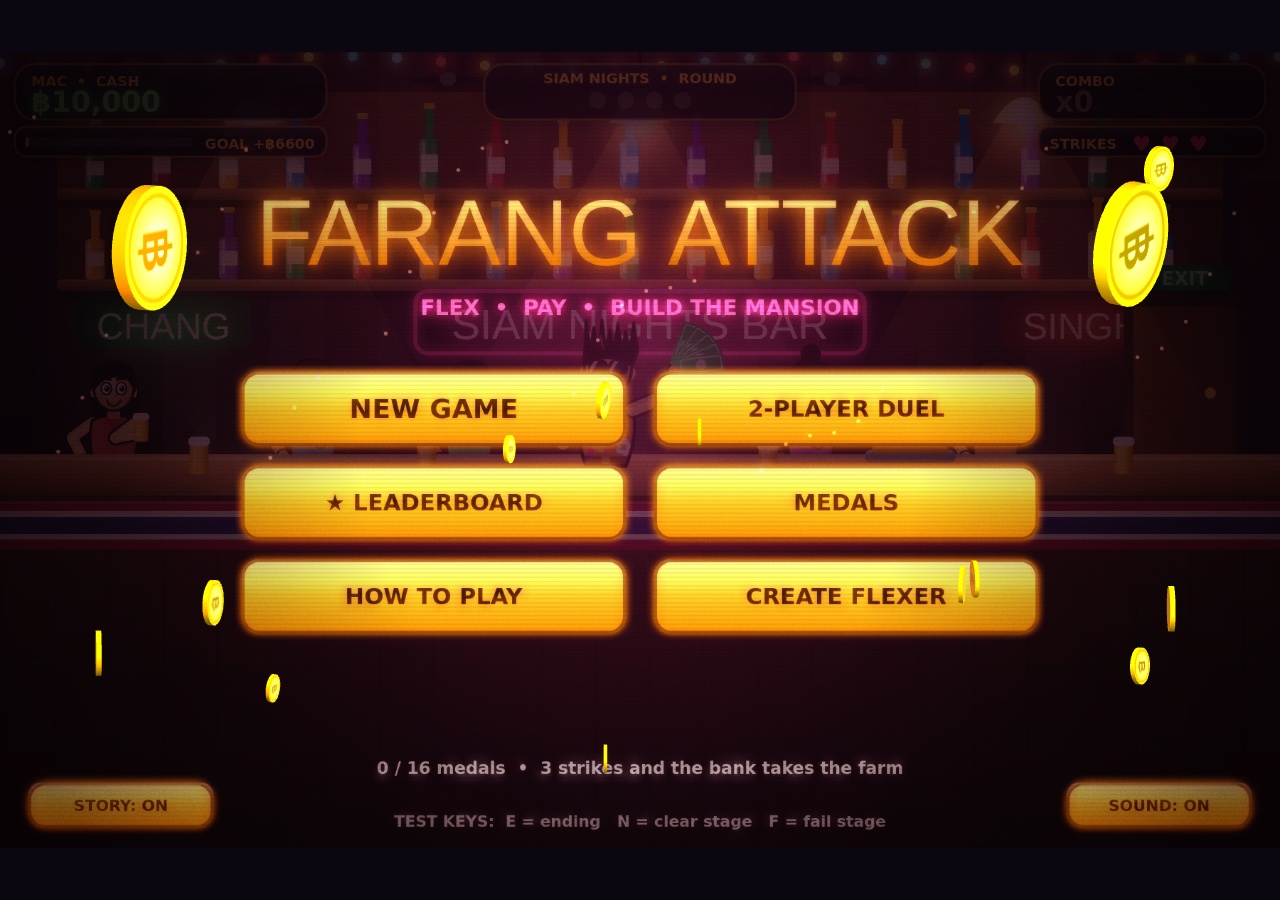
==== farang-attack.html @ f3eae6ae "Rename file to farang-attack.html Co-Authored-By: Claude Sonnet 5.5 <noreply@anthropic.com> Claude-S" ====
<!doctype html>
<html lang="en">
<head>
<meta charset="utf-8">
<meta name="viewport" content="width=device-width,initial-scale=1,maximum-scale=1,user-scalable=no,viewport-fit=cover">
<meta name="mobile-web-app-capable" content="yes"><meta name="apple-mobile-web-app-capable" content="yes"><meta name="theme-color" content="#0a0710">
<title>Farang Attack</title>
<style>
  html,body{margin:0;height:100%;background:#0a0710;overflow:hidden;overscroll-behavior:none;-webkit-user-select:none;user-select:none;-webkit-touch-callout:none;-webkit-tap-highlight-color:transparent;font-family:monospace}
  body{display:flex;align-items:center;justify-content:center;position:fixed;inset:0}
  canvas{width:min(100vw,calc(100vh * 900 / 560));width:min(100vw,calc(100dvh * 900 / 560));aspect-ratio:900/560;height:auto;touch-action:none;cursor:pointer;display:block}
  #rot{display:none;position:fixed;inset:0;background:#0a0710ee;color:#ffd54a;z-index:9;align-items:center;justify-content:center;flex-direction:column;text-align:center;font:bold 20px system-ui,sans-serif;pointer-events:none}
  #rot i{font-size:64px;font-style:normal;display:block;animation:r 2s infinite ease-in-out}
  @keyframes r{0%,30%{transform:rotate(0)}70%,100%{transform:rotate(90deg)}}
  @media (pointer:coarse) and (orientation:portrait){#rot{display:flex}}
</style>
</head>
<body>
<canvas id="c" width="900" height="560"></canvas>
<canvas id="fx3d" style="display:none"></canvas>
<div id="rot"><div><i>📱</i>Rotate your phone<br><span style="font-size:14px;color:#fff">Farang Attack plays in landscape</span></div></div>
<script>
/**
 * @license
 * Copyright 2010-2021 Three.js Authors
 * SPDX-License-Identifier: MIT
 */
!function(t,e){"object"==typeof exports&&"undefined"!=typeof module?e(exports):"function"==typeof define&&define.amd?define(["exports"],e):e((t="undefined"!=typeof globalThis?globalThis:t||self).THREE={})}(this,(function(t){"use strict";const e="128",n=100,i=300,r=301,s=302,a=303,o=304,l=306,c=307,h=1e3,u=1001,d=1002,p=1003,m=1004,f=1005,g=1006,v=1007,y=1008,x=1009,_=1012,w=1014,b=1015,M=1016,S=1020,T=1022,E=1023,A=1026,L=1027,R=33776,C=33777,P=33778,D=33779,I=35840,N=35841,B=35842,z=35843,F=37492,O=37496,H=2300,G=2301,U=2302,k=2400,V=2401,W=2402,j=2500,q=2501,X=3e3,Y=3001,Z=3007,J=3002,Q=3004,K=3005,$=3006,tt=7680,et=35044,nt=35048,it="300 es";class rt{addEventListener(t,e){void 0===this._listeners&&(this._listeners={});const n=this._listeners;void 0===n[t]&&(n[t]=[]),-1===n[t].indexOf(e)&&n[t].push(e)}hasEventListener(t,e){if(void 0===this._listeners)return!1;const n=this._listeners;return void 0!==n[t]&&-1!==n[t].indexOf(e)}removeEventListener(t,e){if(void 0===this._listeners)return;const n=this._listeners[t];if(void 0!==n){const t=n.indexOf(e);-1!==t&&n.splice(t,1)}}dispatchEvent(t){if(void 0===this._listeners)return;const e=this._listeners[t.type];if(void 0!==e){t.target=this;const n=e.slice(0);for(let e=0,i=n.length;e<i;e++)n[e].call(this,t);t.target=null}}}const st=[];for(let t=0;t<256;t++)st[t]=(t<16?"0":"")+t.toString(16);let at=1234567;const ot=Math.PI/180,lt=180/Math.PI;function ct(){const t=4294967295*Math.random()|0,e=4294967295*Math.random()|0,n=4294967295*Math.random()|0,i=4294967295*Math.random()|0;return(st[255&t]+st[t>>8&255]+st[t>>16&255]+st[t>>24&255]+"-"+st[255&e]+st[e>>8&255]+"-"+st[e>>16&15|64]+st[e>>24&255]+"-"+st[63&n|128]+st[n>>8&255]+"-"+st[n>>16&255]+st[n>>24&255]+st[255&i]+st[i>>8&255]+st[i>>16&255]+st[i>>24&255]).toUpperCase()}function ht(t,e,n){return Math.max(e,Math.min(n,t))}function ut(t,e){return(t%e+e)%e}function dt(t,e,n){return(1-n)*t+n*e}function pt(t){return 0==(t&t-1)&&0!==t}function mt(t){return Math.pow(2,Math.ceil(Math.log(t)/Math.LN2))}function ft(t){return Math.pow(2,Math.floor(Math.log(t)/Math.LN2))}var gt=Object.freeze({__proto__:null,DEG2RAD:ot,RAD2DEG:lt,generateUUID:ct,clamp:ht,euclideanModulo:ut,mapLinear:function(t,e,n,i,r){return i+(t-e)*(r-i)/(n-e)},inverseLerp:function(t,e,n){return t!==e?(n-t)/(e-t):0},lerp:dt,damp:function(t,e,n,i){return dt(t,e,1-Math.exp(-n*i))},pingpong:function(t,e=1){return e-Math.abs(ut(t,2*e)-e)},smoothstep:function(t,e,n){return t<=e?0:t>=n?1:(t=(t-e)/(n-e))*t*(3-2*t)},smootherstep:function(t,e,n){return t<=e?0:t>=n?1:(t=(t-e)/(n-e))*t*t*(t*(6*t-15)+10)},randInt:function(t,e){return t+Math.floor(Math.random()*(e-t+1))},randFloat:function(t,e){return t+Math.random()*(e-t)},randFloatSpread:function(t){return t*(.5-Math.random())},seededRandom:function(t){return void 0!==t&&(at=t%2147483647),at=16807*at%2147483647,(at-1)/2147483646},degToRad:function(t){return t*ot},radToDeg:function(t){return t*lt},isPowerOfTwo:pt,ceilPowerOfTwo:mt,floorPowerOfTwo:ft,setQuaternionFromProperEuler:function(t,e,n,i,r){const s=Math.cos,a=Math.sin,o=s(n/2),l=a(n/2),c=s((e+i)/2),h=a((e+i)/2),u=s((e-i)/2),d=a((e-i)/2),p=s((i-e)/2),m=a((i-e)/2);switch(r){case"XYX":t.set(o*h,l*u,l*d,o*c);break;case"YZY":t.set(l*d,o*h,l*u,o*c);break;case"ZXZ":t.set(l*u,l*d,o*h,o*c);break;case"XZX":t.set(o*h,l*m,l*p,o*c);break;case"YXY":t.set(l*p,o*h,l*m,o*c);break;case"ZYZ":t.set(l*m,l*p,o*h,o*c);break;default:console.warn("THREE.MathUtils: .setQuaternionFromProperEuler() encountered an unknown order: "+r)}}});class vt{constructor(t=0,e=0){this.x=t,this.y=e}get width(){return this.x}set width(t){this.x=t}get height(){return this.y}set height(t){this.y=t}set(t,e){return this.x=t,this.y=e,this}setScalar(t){return this.x=t,this.y=t,this}setX(t){return this.x=t,this}setY(t){return this.y=t,this}setComponent(t,e){switch(t){case 0:this.x=e;break;case 1:this.y=e;break;default:throw new Error("index is out of range: "+t)}return this}getComponent(t){switch(t){case 0:return this.x;case 1:return this.y;default:throw new Error("index is out of range: "+t)}}clone(){return new this.constructor(this.x,this.y)}copy(t){return this.x=t.x,this.y=t.y,this}add(t,e){return void 0!==e?(console.warn("THREE.Vector2: .add() now only accepts one argument. Use .addVectors( a, b ) instead."),this.addVectors(t,e)):(this.x+=t.x,this.y+=t.y,this)}addScalar(t){return this.x+=t,this.y+=t,this}addVectors(t,e){return this.x=t.x+e.x,this.y=t.y+e.y,this}addScaledVector(t,e){return this.x+=t.x*e,this.y+=t.y*e,this}sub(t,e){return void 0!==e?(console.warn("THREE.Vector2: .sub() now only accepts one argument. Use .subVectors( a, b ) instead."),this.subVectors(t,e)):(this.x-=t.x,this.y-=t.y,this)}subScalar(t){return this.x-=t,this.y-=t,this}subVectors(t,e){return this.x=t.x-e.x,this.y=t.y-e.y,this}multiply(t){return this.x*=t.x,this.y*=t.y,this}multiplyScalar(t){return this.x*=t,this.y*=t,this}divide(t){return this.x/=t.x,this.y/=t.y,this}divideScalar(t){return this.multiplyScalar(1/t)}applyMatrix3(t){const e=this.x,n=this.y,i=t.elements;return this.x=i[0]*e+i[3]*n+i[6],this.y=i[1]*e+i[4]*n+i[7],this}min(t){return this.x=Math.min(this.x,t.x),this.y=Math.min(this.y,t.y),this}max(t){return this.x=Math.max(this.x,t.x),this.y=Math.max(this.y,t.y),this}clamp(t,e){return this.x=Math.max(t.x,Math.min(e.x,this.x)),this.y=Math.max(t.y,Math.min(e.y,this.y)),this}clampScalar(t,e){return this.x=Math.max(t,Math.min(e,this.x)),this.y=Math.max(t,Math.min(e,this.y)),this}clampLength(t,e){const n=this.length();return this.divideScalar(n||1).multiplyScalar(Math.max(t,Math.min(e,n)))}floor(){return this.x=Math.floor(this.x),this.y=Math.floor(this.y),this}ceil(){return this.x=Math.ceil(this.x),this.y=Math.ceil(this.y),this}round(){return this.x=Math.round(this.x),this.y=Math.round(this.y),this}roundToZero(){return this.x=this.x<0?Math.ceil(this.x):Math.floor(this.x),this.y=this.y<0?Math.ceil(this.y):Math.floor(this.y),this}negate(){return this.x=-this.x,this.y=-this.y,this}dot(t){return this.x*t.x+this.y*t.y}cross(t){return this.x*t.y-this.y*t.x}lengthSq(){return this.x*this.x+this.y*this.y}length(){return Math.sqrt(this.x*this.x+this.y*this.y)}manhattanLength(){return Math.abs(this.x)+Math.abs(this.y)}normalize(){return this.divideScalar(this.length()||1)}angle(){return Math.atan2(-this.y,-this.x)+Math.PI}distanceTo(t){return Math.sqrt(this.distanceToSquared(t))}distanceToSquared(t){const e=this.x-t.x,n=this.y-t.y;return e*e+n*n}manhattanDistanceTo(t){return Math.abs(this.x-t.x)+Math.abs(this.y-t.y)}setLength(t){return this.normalize().multiplyScalar(t)}lerp(t,e){return this.x+=(t.x-this.x)*e,this.y+=(t.y-this.y)*e,this}lerpVectors(t,e,n){return this.x=t.x+(e.x-t.x)*n,this.y=t.y+(e.y-t.y)*n,this}equals(t){return t.x===this.x&&t.y===this.y}fromArray(t,e=0){return this.x=t[e],this.y=t[e+1],this}toArray(t=[],e=0){return t[e]=this.x,t[e+1]=this.y,t}fromBufferAttribute(t,e,n){return void 0!==n&&console.warn("THREE.Vector2: offset has been removed from .fromBufferAttribute()."),this.x=t.getX(e),this.y=t.getY(e),this}rotateAround(t,e){const n=Math.cos(e),i=Math.sin(e),r=this.x-t.x,s=this.y-t.y;return this.x=r*n-s*i+t.x,this.y=r*i+s*n+t.y,this}random(){return this.x=Math.random(),this.y=Math.random(),this}}vt.prototype.isVector2=!0;class yt{constructor(){this.elements=[1,0,0,0,1,0,0,0,1],arguments.length>0&&console.error("THREE.Matrix3: the constructor no longer reads arguments. use .set() instead.")}set(t,e,n,i,r,s,a,o,l){const c=this.elements;return c[0]=t,c[1]=i,c[2]=a,c[3]=e,c[4]=r,c[5]=o,c[6]=n,c[7]=s,c[8]=l,this}identity(){return this.set(1,0,0,0,1,0,0,0,1),this}copy(t){const e=this.elements,n=t.elements;return e[0]=n[0],e[1]=n[1],e[2]=n[2],e[3]=n[3],e[4]=n[4],e[5]=n[5],e[6]=n[6],e[7]=n[7],e[8]=n[8],this}extractBasis(t,e,n){return t.setFromMatrix3Column(this,0),e.setFromMatrix3Column(this,1),n.setFromMatrix3Column(this,2),this}setFromMatrix4(t){const e=t.elements;return this.set(e[0],e[4],e[8],e[1],e[5],e[9],e[2],e[6],e[10]),this}multiply(t){return this.multiplyMatrices(this,t)}premultiply(t){return this.multiplyMatrices(t,this)}multiplyMatrices(t,e){const n=t.elements,i=e.elements,r=this.elements,s=n[0],a=n[3],o=n[6],l=n[1],c=n[4],h=n[7],u=n[2],d=n[5],p=n[8],m=i[0],f=i[3],g=i[6],v=i[1],y=i[4],x=i[7],_=i[2],w=i[5],b=i[8];return r[0]=s*m+a*v+o*_,r[3]=s*f+a*y+o*w,r[6]=s*g+a*x+o*b,r[1]=l*m+c*v+h*_,r[4]=l*f+c*y+h*w,r[7]=l*g+c*x+h*b,r[2]=u*m+d*v+p*_,r[5]=u*f+d*y+p*w,r[8]=u*g+d*x+p*b,this}multiplyScalar(t){const e=this.elements;return e[0]*=t,e[3]*=t,e[6]*=t,e[1]*=t,e[4]*=t,e[7]*=t,e[2]*=t,e[5]*=t,e[8]*=t,this}determinant(){const t=this.elements,e=t[0],n=t[1],i=t[2],r=t[3],s=t[4],a=t[5],o=t[6],l=t[7],c=t[8];return e*s*c-e*a*l-n*r*c+n*a*o+i*r*l-i*s*o}invert(){const t=this.elements,e=t[0],n=t[1],i=t[2],r=t[3],s=t[4],a=t[5],o=t[6],l=t[7],c=t[8],h=c*s-a*l,u=a*o-c*r,d=l*r-s*o,p=e*h+n*u+i*d;if(0===p)return this.set(0,0,0,0,0,0,0,0,0);const m=1/p;return t[0]=h*m,t[1]=(i*l-c*n)*m,t[2]=(a*n-i*s)*m,t[3]=u*m,t[4]=(c*e-i*o)*m,t[5]=(i*r-a*e)*m,t[6]=d*m,t[7]=(n*o-l*e)*m,t[8]=(s*e-n*r)*m,this}transpose(){let t;const e=this.elements;return t=e[1],e[1]=e[3],e[3]=t,t=e[2],e[2]=e[6],e[6]=t,t=e[5],e[5]=e[7],e[7]=t,this}getNormalMatrix(t){return this.setFromMatrix4(t).invert().transpose()}transposeIntoArray(t){const e=this.elements;return t[0]=e[0],t[1]=e[3],t[2]=e[6],t[3]=e[1],t[4]=e[4],t[5]=e[7],t[6]=e[2],t[7]=e[5],t[8]=e[8],this}setUvTransform(t,e,n,i,r,s,a){const o=Math.cos(r),l=Math.sin(r);return this.set(n*o,n*l,-n*(o*s+l*a)+s+t,-i*l,i*o,-i*(-l*s+o*a)+a+e,0,0,1),this}scale(t,e){const n=this.elements;return n[0]*=t,n[3]*=t,n[6]*=t,n[1]*=e,n[4]*=e,n[7]*=e,this}rotate(t){const e=Math.cos(t),n=Math.sin(t),i=this.elements,r=i[0],s=i[3],a=i[6],o=i[1],l=i[4],c=i[7];return i[0]=e*r+n*o,i[3]=e*s+n*l,i[6]=e*a+n*c,i[1]=-n*r+e*o,i[4]=-n*s+e*l,i[7]=-n*a+e*c,this}translate(t,e){const n=this.elements;return n[0]+=t*n[2],n[3]+=t*n[5],n[6]+=t*n[8],n[1]+=e*n[2],n[4]+=e*n[5],n[7]+=e*n[8],this}equals(t){const e=this.elements,n=t.elements;for(let t=0;t<9;t++)if(e[t]!==n[t])return!1;return!0}fromArray(t,e=0){for(let n=0;n<9;n++)this.elements[n]=t[n+e];return this}toArray(t=[],e=0){const n=this.elements;return t[e]=n[0],t[e+1]=n[1],t[e+2]=n[2],t[e+3]=n[3],t[e+4]=n[4],t[e+5]=n[5],t[e+6]=n[6],t[e+7]=n[7],t[e+8]=n[8],t}clone(){return(new this.constructor).fromArray(this.elements)}}let xt;yt.prototype.isMatrix3=!0;class _t{static getDataURL(t){if(/^data:/i.test(t.src))return t.src;if("undefined"==typeof HTMLCanvasElement)return t.src;let e;if(t instanceof HTMLCanvasElement)e=t;else{void 0===xt&&(xt=document.createElementNS("http://www.w3.org/1999/xhtml","canvas")),xt.width=t.width,xt.height=t.height;const n=xt.getContext("2d");t instanceof ImageData?n.putImageData(t,0,0):n.drawImage(t,0,0,t.width,t.height),e=xt}return e.width>2048||e.height>2048?(console.warn("THREE.ImageUtils.getDataURL: Image converted to jpg for performance reasons",t),e.toDataURL("image/jpeg",.6)):e.toDataURL("image/png")}}let wt=0;class bt extends rt{constructor(t=bt.DEFAULT_IMAGE,e=bt.DEFAULT_MAPPING,n=1001,i=1001,r=1006,s=1008,a=1023,o=1009,l=1,c=3e3){super(),Object.defineProperty(this,"id",{value:wt++}),this.uuid=ct(),this.name="",this.image=t,this.mipmaps=[],this.mapping=e,this.wrapS=n,this.wrapT=i,this.magFilter=r,this.minFilter=s,this.anisotropy=l,this.format=a,this.internalFormat=null,this.type=o,this.offset=new vt(0,0),this.repeat=new vt(1,1),this.center=new vt(0,0),this.rotation=0,this.matrixAutoUpdate=!0,this.matrix=new yt,this.generateMipmaps=!0,this.premultiplyAlpha=!1,this.flipY=!0,this.unpackAlignment=4,this.encoding=c,this.version=0,this.onUpdate=null}updateMatrix(){this.matrix.setUvTransform(this.offset.x,this.offset.y,this.repeat.x,this.repeat.y,this.rotation,this.center.x,this.center.y)}clone(){return(new this.constructor).copy(this)}copy(t){return this.name=t.name,this.image=t.image,this.mipmaps=t.mipmaps.slice(0),this.mapping=t.mapping,this.wrapS=t.wrapS,this.wrapT=t.wrapT,this.magFilter=t.magFilter,this.minFilter=t.minFilter,this.anisotropy=t.anisotropy,this.format=t.format,this.internalFormat=t.internalFormat,this.type=t.type,this.offset.copy(t.offset),this.repeat.copy(t.repeat),this.center.copy(t.center),this.rotation=t.rotation,this.matrixAutoUpdate=t.matrixAutoUpdate,this.matrix.copy(t.matrix),this.generateMipmaps=t.generateMipmaps,this.premultiplyAlpha=t.premultiplyAlpha,this.flipY=t.flipY,this.unpackAlignment=t.unpackAlignment,this.encoding=t.encoding,this}toJSON(t){const e=void 0===t||"string"==typeof t;if(!e&&void 0!==t.textures[this.uuid])return t.textures[this.uuid];const n={metadata:{version:4.5,type:"Texture",generator:"Texture.toJSON"},uuid:this.uuid,name:this.name,mapping:this.mapping,repeat:[this.repeat.x,this.repeat.y],offset:[this.offset.x,this.offset.y],center:[this.center.x,this.center.y],rotation:this.rotation,wrap:[this.wrapS,this.wrapT],format:this.format,type:this.type,encoding:this.encoding,minFilter:this.minFilter,magFilter:this.magFilter,anisotropy:this.anisotropy,flipY:this.flipY,premultiplyAlpha:this.premultiplyAlpha,unpackAlignment:this.unpackAlignment};if(void 0!==this.image){const i=this.image;if(void 0===i.uuid&&(i.uuid=ct()),!e&&void 0===t.images[i.uuid]){let e;if(Array.isArray(i)){e=[];for(let t=0,n=i.length;t<n;t++)i[t].isDataTexture?e.push(Mt(i[t].image)):e.push(Mt(i[t]))}else e=Mt(i);t.images[i.uuid]={uuid:i.uuid,url:e}}n.image=i.uuid}return e||(t.textures[this.uuid]=n),n}dispose(){this.dispatchEvent({type:"dispose"})}transformUv(t){if(this.mapping!==i)return t;if(t.applyMatrix3(this.matrix),t.x<0||t.x>1)switch(this.wrapS){case h:t.x=t.x-Math.floor(t.x);break;case u:t.x=t.x<0?0:1;break;case d:1===Math.abs(Math.floor(t.x)%2)?t.x=Math.ceil(t.x)-t.x:t.x=t.x-Math.floor(t.x)}if(t.y<0||t.y>1)switch(this.wrapT){case h:t.y=t.y-Math.floor(t.y);break;case u:t.y=t.y<0?0:1;break;case d:1===Math.abs(Math.floor(t.y)%2)?t.y=Math.ceil(t.y)-t.y:t.y=t.y-Math.floor(t.y)}return this.flipY&&(t.y=1-t.y),t}set needsUpdate(t){!0===t&&this.version++}}function Mt(t){return"undefined"!=typeof HTMLImageElement&&t instanceof HTMLImageElement||"undefined"!=typeof HTMLCanvasElement&&t instanceof HTMLCanvasElement||"undefined"!=typeof ImageBitmap&&t instanceof ImageBitmap?_t.getDataURL(t):t.data?{data:Array.prototype.slice.call(t.data),width:t.width,height:t.height,type:t.data.constructor.name}:(console.warn("THREE.Texture: Unable to serialize Texture."),{})}bt.DEFAULT_IMAGE=void 0,bt.DEFAULT_MAPPING=i,bt.prototype.isTexture=!0;class St{constructor(t=0,e=0,n=0,i=1){this.x=t,this.y=e,this.z=n,this.w=i}get width(){return this.z}set width(t){this.z=t}get height(){return this.w}set height(t){this.w=t}set(t,e,n,i){return this.x=t,this.y=e,this.z=n,this.w=i,this}setScalar(t){return this.x=t,this.y=t,this.z=t,this.w=t,this}setX(t){return this.x=t,this}setY(t){return this.y=t,this}setZ(t){return this.z=t,this}setW(t){return this.w=t,this}setComponent(t,e){switch(t){case 0:this.x=e;break;case 1:this.y=e;break;case 2:this.z=e;break;case 3:this.w=e;break;default:throw new Error("index is out of range: "+t)}return this}getComponent(t){switch(t){case 0:return this.x;case 1:return this.y;case 2:return this.z;case 3:return this.w;default:throw new Error("index is out of range: "+t)}}clone(){return new this.constructor(this.x,this.y,this.z,this.w)}copy(t){return this.x=t.x,this.y=t.y,this.z=t.z,this.w=void 0!==t.w?t.w:1,this}add(t,e){return void 0!==e?(console.warn("THREE.Vector4: .add() now only accepts one argument. Use .addVectors( a, b ) instead."),this.addVectors(t,e)):(this.x+=t.x,this.y+=t.y,this.z+=t.z,this.w+=t.w,this)}addScalar(t){return this.x+=t,this.y+=t,this.z+=t,this.w+=t,this}addVectors(t,e){return this.x=t.x+e.x,this.y=t.y+e.y,this.z=t.z+e.z,this.w=t.w+e.w,this}addScaledVector(t,e){return this.x+=t.x*e,this.y+=t.y*e,this.z+=t.z*e,this.w+=t.w*e,this}sub(t,e){return void 0!==e?(console.warn("THREE.Vector4: .sub() now only accepts one argument. Use .subVectors( a, b ) instead."),this.subVectors(t,e)):(this.x-=t.x,this.y-=t.y,this.z-=t.z,this.w-=t.w,this)}subScalar(t){return this.x-=t,this.y-=t,this.z-=t,this.w-=t,this}subVectors(t,e){return this.x=t.x-e.x,this.y=t.y-e.y,this.z=t.z-e.z,this.w=t.w-e.w,this}multiply(t){return this.x*=t.x,this.y*=t.y,this.z*=t.z,this.w*=t.w,this}multiplyScalar(t){return this.x*=t,this.y*=t,this.z*=t,this.w*=t,this}applyMatrix4(t){const e=this.x,n=this.y,i=this.z,r=this.w,s=t.elements;return this.x=s[0]*e+s[4]*n+s[8]*i+s[12]*r,this.y=s[1]*e+s[5]*n+s[9]*i+s[13]*r,this.z=s[2]*e+s[6]*n+s[10]*i+s[14]*r,this.w=s[3]*e+s[7]*n+s[11]*i+s[15]*r,this}divideScalar(t){return this.multiplyScalar(1/t)}setAxisAngleFromQuaternion(t){this.w=2*Math.acos(t.w);const e=Math.sqrt(1-t.w*t.w);return e<1e-4?(this.x=1,this.y=0,this.z=0):(this.x=t.x/e,this.y=t.y/e,this.z=t.z/e),this}setAxisAngleFromRotationMatrix(t){let e,n,i,r;const s=.01,a=.1,o=t.elements,l=o[0],c=o[4],h=o[8],u=o[1],d=o[5],p=o[9],m=o[2],f=o[6],g=o[10];if(Math.abs(c-u)<s&&Math.abs(h-m)<s&&Math.abs(p-f)<s){if(Math.abs(c+u)<a&&Math.abs(h+m)<a&&Math.abs(p+f)<a&&Math.abs(l+d+g-3)<a)return this.set(1,0,0,0),this;e=Math.PI;const t=(l+1)/2,o=(d+1)/2,v=(g+1)/2,y=(c+u)/4,x=(h+m)/4,_=(p+f)/4;return t>o&&t>v?t<s?(n=0,i=.707106781,r=.707106781):(n=Math.sqrt(t),i=y/n,r=x/n):o>v?o<s?(n=.707106781,i=0,r=.707106781):(i=Math.sqrt(o),n=y/i,r=_/i):v<s?(n=.707106781,i=.707106781,r=0):(r=Math.sqrt(v),n=x/r,i=_/r),this.set(n,i,r,e),this}let v=Math.sqrt((f-p)*(f-p)+(h-m)*(h-m)+(u-c)*(u-c));return Math.abs(v)<.001&&(v=1),this.x=(f-p)/v,this.y=(h-m)/v,this.z=(u-c)/v,this.w=Math.acos((l+d+g-1)/2),this}min(t){return this.x=Math.min(this.x,t.x),this.y=Math.min(this.y,t.y),this.z=Math.min(this.z,t.z),this.w=Math.min(this.w,t.w),this}max(t){return this.x=Math.max(this.x,t.x),this.y=Math.max(this.y,t.y),this.z=Math.max(this.z,t.z),this.w=Math.max(this.w,t.w),this}clamp(t,e){return this.x=Math.max(t.x,Math.min(e.x,this.x)),this.y=Math.max(t.y,Math.min(e.y,this.y)),this.z=Math.max(t.z,Math.min(e.z,this.z)),this.w=Math.max(t.w,Math.min(e.w,this.w)),this}clampScalar(t,e){return this.x=Math.max(t,Math.min(e,this.x)),this.y=Math.max(t,Math.min(e,this.y)),this.z=Math.max(t,Math.min(e,this.z)),this.w=Math.max(t,Math.min(e,this.w)),this}clampLength(t,e){const n=this.length();return this.divideScalar(n||1).multiplyScalar(Math.max(t,Math.min(e,n)))}floor(){return this.x=Math.floor(this.x),this.y=Math.floor(this.y),this.z=Math.floor(this.z),this.w=Math.floor(this.w),this}ceil(){return this.x=Math.ceil(this.x),this.y=Math.ceil(this.y),this.z=Math.ceil(this.z),this.w=Math.ceil(this.w),this}round(){return this.x=Math.round(this.x),this.y=Math.round(this.y),this.z=Math.round(this.z),this.w=Math.round(this.w),this}roundToZero(){return this.x=this.x<0?Math.ceil(this.x):Math.floor(this.x),this.y=this.y<0?Math.ceil(this.y):Math.floor(this.y),this.z=this.z<0?Math.ceil(this.z):Math.floor(this.z),this.w=this.w<0?Math.ceil(this.w):Math.floor(this.w),this}negate(){return this.x=-this.x,this.y=-this.y,this.z=-this.z,this.w=-this.w,this}dot(t){return this.x*t.x+this.y*t.y+this.z*t.z+this.w*t.w}lengthSq(){return this.x*this.x+this.y*this.y+this.z*this.z+this.w*this.w}length(){return Math.sqrt(this.x*this.x+this.y*this.y+this.z*this.z+this.w*this.w)}manhattanLength(){return Math.abs(this.x)+Math.abs(this.y)+Math.abs(this.z)+Math.abs(this.w)}normalize(){return this.divideScalar(this.length()||1)}setLength(t){return this.normalize().multiplyScalar(t)}lerp(t,e){return this.x+=(t.x-this.x)*e,this.y+=(t.y-this.y)*e,this.z+=(t.z-this.z)*e,this.w+=(t.w-this.w)*e,this}lerpVectors(t,e,n){return this.x=t.x+(e.x-t.x)*n,this.y=t.y+(e.y-t.y)*n,this.z=t.z+(e.z-t.z)*n,this.w=t.w+(e.w-t.w)*n,this}equals(t){return t.x===this.x&&t.y===this.y&&t.z===this.z&&t.w===this.w}fromArray(t,e=0){return this.x=t[e],this.y=t[e+1],this.z=t[e+2],this.w=t[e+3],this}toArray(t=[],e=0){return t[e]=this.x,t[e+1]=this.y,t[e+2]=this.z,t[e+3]=this.w,t}fromBufferAttribute(t,e,n){return void 0!==n&&console.warn("THREE.Vector4: offset has been removed from .fromBufferAttribute()."),this.x=t.getX(e),this.y=t.getY(e),this.z=t.getZ(e),this.w=t.getW(e),this}random(){return this.x=Math.random(),this.y=Math.random(),this.z=Math.random(),this.w=Math.random(),this}}St.prototype.isVector4=!0;class Tt extends rt{constructor(t,e,n){super(),this.width=t,this.height=e,this.depth=1,this.scissor=new St(0,0,t,e),this.scissorTest=!1,this.viewport=new St(0,0,t,e),n=n||{},this.texture=new bt(void 0,n.mapping,n.wrapS,n.wrapT,n.magFilter,n.minFilter,n.format,n.type,n.anisotropy,n.encoding),this.texture.image={},this.texture.image.width=t,this.texture.image.height=e,this.texture.image.depth=1,this.texture.generateMipmaps=void 0!==n.generateMipmaps&&n.generateMipmaps,this.texture.minFilter=void 0!==n.minFilter?n.minFilter:g,this.depthBuffer=void 0===n.depthBuffer||n.depthBuffer,this.stencilBuffer=void 0!==n.stencilBuffer&&n.stencilBuffer,this.depthTexture=void 0!==n.depthTexture?n.depthTexture:null}setTexture(t){t.image={width:this.width,height:this.height,depth:this.depth},this.texture=t}setSize(t,e,n=1){this.width===t&&this.height===e&&this.depth===n||(this.width=t,this.height=e,this.depth=n,this.texture.image.width=t,this.texture.image.height=e,this.texture.image.depth=n,this.dispose()),this.viewport.set(0,0,t,e),this.scissor.set(0,0,t,e)}clone(){return(new this.constructor).copy(this)}copy(t){return this.width=t.width,this.height=t.height,this.depth=t.depth,this.viewport.copy(t.viewport),this.texture=t.texture.clone(),this.depthBuffer=t.depthBuffer,this.stencilBuffer=t.stencilBuffer,this.depthTexture=t.depthTexture,this}dispose(){this.dispatchEvent({type:"dispose"})}}Tt.prototype.isWebGLRenderTarget=!0;class Et extends Tt{constructor(t,e,n){super(t,e,n),this.samples=4}copy(t){return super.copy.call(this,t),this.samples=t.samples,this}}Et.prototype.isWebGLMultisampleRenderTarget=!0;class At{constructor(t=0,e=0,n=0,i=1){this._x=t,this._y=e,this._z=n,this._w=i}static slerp(t,e,n,i){return console.warn("THREE.Quaternion: Static .slerp() has been deprecated. Use qm.slerpQuaternions( qa, qb, t ) instead."),n.slerpQuaternions(t,e,i)}static slerpFlat(t,e,n,i,r,s,a){let o=n[i+0],l=n[i+1],c=n[i+2],h=n[i+3];const u=r[s+0],d=r[s+1],p=r[s+2],m=r[s+3];if(0===a)return t[e+0]=o,t[e+1]=l,t[e+2]=c,void(t[e+3]=h);if(1===a)return t[e+0]=u,t[e+1]=d,t[e+2]=p,void(t[e+3]=m);if(h!==m||o!==u||l!==d||c!==p){let t=1-a;const e=o*u+l*d+c*p+h*m,n=e>=0?1:-1,i=1-e*e;if(i>Number.EPSILON){const r=Math.sqrt(i),s=Math.atan2(r,e*n);t=Math.sin(t*s)/r,a=Math.sin(a*s)/r}const r=a*n;if(o=o*t+u*r,l=l*t+d*r,c=c*t+p*r,h=h*t+m*r,t===1-a){const t=1/Math.sqrt(o*o+l*l+c*c+h*h);o*=t,l*=t,c*=t,h*=t}}t[e]=o,t[e+1]=l,t[e+2]=c,t[e+3]=h}static multiplyQuaternionsFlat(t,e,n,i,r,s){const a=n[i],o=n[i+1],l=n[i+2],c=n[i+3],h=r[s],u=r[s+1],d=r[s+2],p=r[s+3];return t[e]=a*p+c*h+o*d-l*u,t[e+1]=o*p+c*u+l*h-a*d,t[e+2]=l*p+c*d+a*u-o*h,t[e+3]=c*p-a*h-o*u-l*d,t}get x(){return this._x}set x(t){this._x=t,this._onChangeCallback()}get y(){return this._y}set y(t){this._y=t,this._onChangeCallback()}get z(){return this._z}set z(t){this._z=t,this._onChangeCallback()}get w(){return this._w}set w(t){this._w=t,this._onChangeCallback()}set(t,e,n,i){return this._x=t,this._y=e,this._z=n,this._w=i,this._onChangeCallback(),this}clone(){return new this.constructor(this._x,this._y,this._z,this._w)}copy(t){return this._x=t.x,this._y=t.y,this._z=t.z,this._w=t.w,this._onChangeCallback(),this}setFromEuler(t,e){if(!t||!t.isEuler)throw new Error("THREE.Quaternion: .setFromEuler() now expects an Euler rotation rather than a Vector3 and order.");const n=t._x,i=t._y,r=t._z,s=t._order,a=Math.cos,o=Math.sin,l=a(n/2),c=a(i/2),h=a(r/2),u=o(n/2),d=o(i/2),p=o(r/2);switch(s){case"XYZ":this._x=u*c*h+l*d*p,this._y=l*d*h-u*c*p,this._z=l*c*p+u*d*h,this._w=l*c*h-u*d*p;break;case"YXZ":this._x=u*c*h+l*d*p,this._y=l*d*h-u*c*p,this._z=l*c*p-u*d*h,this._w=l*c*h+u*d*p;break;case"ZXY":this._x=u*c*h-l*d*p,this._y=l*d*h+u*c*p,this._z=l*c*p+u*d*h,this._w=l*c*h-u*d*p;break;case"ZYX":this._x=u*c*h-l*d*p,this._y=l*d*h+u*c*p,this._z=l*c*p-u*d*h,this._w=l*c*h+u*d*p;break;case"YZX":this._x=u*c*h+l*d*p,this._y=l*d*h+u*c*p,this._z=l*c*p-u*d*h,this._w=l*c*h-u*d*p;break;case"XZY":this._x=u*c*h-l*d*p,this._y=l*d*h-u*c*p,this._z=l*c*p+u*d*h,this._w=l*c*h+u*d*p;break;default:console.warn("THREE.Quaternion: .setFromEuler() encountered an unknown order: "+s)}return!1!==e&&this._onChangeCallback(),this}setFromAxisAngle(t,e){const n=e/2,i=Math.sin(n);return this._x=t.x*i,this._y=t.y*i,this._z=t.z*i,this._w=Math.cos(n),this._onChangeCallback(),this}setFromRotationMatrix(t){const e=t.elements,n=e[0],i=e[4],r=e[8],s=e[1],a=e[5],o=e[9],l=e[2],c=e[6],h=e[10],u=n+a+h;if(u>0){const t=.5/Math.sqrt(u+1);this._w=.25/t,this._x=(c-o)*t,this._y=(r-l)*t,this._z=(s-i)*t}else if(n>a&&n>h){const t=2*Math.sqrt(1+n-a-h);this._w=(c-o)/t,this._x=.25*t,this._y=(i+s)/t,this._z=(r+l)/t}else if(a>h){const t=2*Math.sqrt(1+a-n-h);this._w=(r-l)/t,this._x=(i+s)/t,this._y=.25*t,this._z=(o+c)/t}else{const t=2*Math.sqrt(1+h-n-a);this._w=(s-i)/t,this._x=(r+l)/t,this._y=(o+c)/t,this._z=.25*t}return this._onChangeCallback(),this}setFromUnitVectors(t,e){let n=t.dot(e)+1;return n<Number.EPSILON?(n=0,Math.abs(t.x)>Math.abs(t.z)?(this._x=-t.y,this._y=t.x,this._z=0,this._w=n):(this._x=0,this._y=-t.z,this._z=t.y,this._w=n)):(this._x=t.y*e.z-t.z*e.y,this._y=t.z*e.x-t.x*e.z,this._z=t.x*e.y-t.y*e.x,this._w=n),this.normalize()}angleTo(t){return 2*Math.acos(Math.abs(ht(this.dot(t),-1,1)))}rotateTowards(t,e){const n=this.angleTo(t);if(0===n)return this;const i=Math.min(1,e/n);return this.slerp(t,i),this}identity(){return this.set(0,0,0,1)}invert(){return this.conjugate()}conjugate(){return this._x*=-1,this._y*=-1,this._z*=-1,this._onChangeCallback(),this}dot(t){return this._x*t._x+this._y*t._y+this._z*t._z+this._w*t._w}lengthSq(){return this._x*this._x+this._y*this._y+this._z*this._z+this._w*this._w}length(){return Math.sqrt(this._x*this._x+this._y*this._y+this._z*this._z+this._w*this._w)}normalize(){let t=this.length();return 0===t?(this._x=0,this._y=0,this._z=0,this._w=1):(t=1/t,this._x=this._x*t,this._y=this._y*t,this._z=this._z*t,this._w=this._w*t),this._onChangeCallback(),this}multiply(t,e){return void 0!==e?(console.warn("THREE.Quaternion: .multiply() now only accepts one argument. Use .multiplyQuaternions( a, b ) instead."),this.multiplyQuaternions(t,e)):this.multiplyQuaternions(this,t)}premultiply(t){return this.multiplyQuaternions(t,this)}multiplyQuaternions(t,e){const n=t._x,i=t._y,r=t._z,s=t._w,a=e._x,o=e._y,l=e._z,c=e._w;return this._x=n*c+s*a+i*l-r*o,this._y=i*c+s*o+r*a-n*l,this._z=r*c+s*l+n*o-i*a,this._w=s*c-n*a-i*o-r*l,this._onChangeCallback(),this}slerp(t,e){if(0===e)return this;if(1===e)return this.copy(t);const n=this._x,i=this._y,r=this._z,s=this._w;let a=s*t._w+n*t._x+i*t._y+r*t._z;if(a<0?(this._w=-t._w,this._x=-t._x,this._y=-t._y,this._z=-t._z,a=-a):this.copy(t),a>=1)return this._w=s,this._x=n,this._y=i,this._z=r,this;const o=1-a*a;if(o<=Number.EPSILON){const t=1-e;return this._w=t*s+e*this._w,this._x=t*n+e*this._x,this._y=t*i+e*this._y,this._z=t*r+e*this._z,this.normalize(),this._onChangeCallback(),this}const l=Math.sqrt(o),c=Math.atan2(l,a),h=Math.sin((1-e)*c)/l,u=Math.sin(e*c)/l;return this._w=s*h+this._w*u,this._x=n*h+this._x*u,this._y=i*h+this._y*u,this._z=r*h+this._z*u,this._onChangeCallback(),this}slerpQuaternions(t,e,n){this.copy(t).slerp(e,n)}equals(t){return t._x===this._x&&t._y===this._y&&t._z===this._z&&t._w===this._w}fromArray(t,e=0){return this._x=t[e],this._y=t[e+1],this._z=t[e+2],this._w=t[e+3],this._onChangeCallback(),this}toArray(t=[],e=0){return t[e]=this._x,t[e+1]=this._y,t[e+2]=this._z,t[e+3]=this._w,t}fromBufferAttribute(t,e){return this._x=t.getX(e),this._y=t.getY(e),this._z=t.getZ(e),this._w=t.getW(e),this}_onChange(t){return this._onChangeCallback=t,this}_onChangeCallback(){}}At.prototype.isQuaternion=!0;class Lt{constructor(t=0,e=0,n=0){this.x=t,this.y=e,this.z=n}set(t,e,n){return void 0===n&&(n=this.z),this.x=t,this.y=e,this.z=n,this}setScalar(t){return this.x=t,this.y=t,this.z=t,this}setX(t){return this.x=t,this}setY(t){return this.y=t,this}setZ(t){return this.z=t,this}setComponent(t,e){switch(t){case 0:this.x=e;break;case 1:this.y=e;break;case 2:this.z=e;break;default:throw new Error("index is out of range: "+t)}return this}getComponent(t){switch(t){case 0:return this.x;case 1:return this.y;case 2:return this.z;default:throw new Error("index is out of range: "+t)}}clone(){return new this.constructor(this.x,this.y,this.z)}copy(t){return this.x=t.x,this.y=t.y,this.z=t.z,this}add(t,e){return void 0!==e?(console.warn("THREE.Vector3: .add() now only accepts one argument. Use .addVectors( a, b ) instead."),this.addVectors(t,e)):(this.x+=t.x,this.y+=t.y,this.z+=t.z,this)}addScalar(t){return this.x+=t,this.y+=t,this.z+=t,this}addVectors(t,e){return this.x=t.x+e.x,this.y=t.y+e.y,this.z=t.z+e.z,this}addScaledVector(t,e){return this.x+=t.x*e,this.y+=t.y*e,this.z+=t.z*e,this}sub(t,e){return void 0!==e?(console.warn("THREE.Vector3: .sub() now only accepts one argument. Use .subVectors( a, b ) instead."),this.subVectors(t,e)):(this.x-=t.x,this.y-=t.y,this.z-=t.z,this)}subScalar(t){return this.x-=t,this.y-=t,this.z-=t,this}subVectors(t,e){return this.x=t.x-e.x,this.y=t.y-e.y,this.z=t.z-e.z,this}multiply(t,e){return void 0!==e?(console.warn("THREE.Vector3: .multiply() now only accepts one argument. Use .multiplyVectors( a, b ) instead."),this.multiplyVectors(t,e)):(this.x*=t.x,this.y*=t.y,this.z*=t.z,this)}multiplyScalar(t){return this.x*=t,this.y*=t,this.z*=t,this}multiplyVectors(t,e){return this.x=t.x*e.x,this.y=t.y*e.y,this.z=t.z*e.z,this}applyEuler(t){return t&&t.isEuler||console.error("THREE.Vector3: .applyEuler() now expects an Euler rotation rather than a Vector3 and order."),this.applyQuaternion(Ct.setFromEuler(t))}applyAxisAngle(t,e){return this.applyQuaternion(Ct.setFromAxisAngle(t,e))}applyMatrix3(t){const e=this.x,n=this.y,i=this.z,r=t.elements;return this.x=r[0]*e+r[3]*n+r[6]*i,this.y=r[1]*e+r[4]*n+r[7]*i,this.z=r[2]*e+r[5]*n+r[8]*i,this}applyNormalMatrix(t){return this.applyMatrix3(t).normalize()}applyMatrix4(t){const e=this.x,n=this.y,i=this.z,r=t.elements,s=1/(r[3]*e+r[7]*n+r[11]*i+r[15]);return this.x=(r[0]*e+r[4]*n+r[8]*i+r[12])*s,this.y=(r[1]*e+r[5]*n+r[9]*i+r[13])*s,this.z=(r[2]*e+r[6]*n+r[10]*i+r[14])*s,this}applyQuaternion(t){const e=this.x,n=this.y,i=this.z,r=t.x,s=t.y,a=t.z,o=t.w,l=o*e+s*i-a*n,c=o*n+a*e-r*i,h=o*i+r*n-s*e,u=-r*e-s*n-a*i;return this.x=l*o+u*-r+c*-a-h*-s,this.y=c*o+u*-s+h*-r-l*-a,this.z=h*o+u*-a+l*-s-c*-r,this}project(t){return this.applyMatrix4(t.matrixWorldInverse).applyMatrix4(t.projectionMatrix)}unproject(t){return this.applyMatrix4(t.projectionMatrixInverse).applyMatrix4(t.matrixWorld)}transformDirection(t){const e=this.x,n=this.y,i=this.z,r=t.elements;return this.x=r[0]*e+r[4]*n+r[8]*i,this.y=r[1]*e+r[5]*n+r[9]*i,this.z=r[2]*e+r[6]*n+r[10]*i,this.normalize()}divide(t){return this.x/=t.x,this.y/=t.y,this.z/=t.z,this}divideScalar(t){return this.multiplyScalar(1/t)}min(t){return this.x=Math.min(this.x,t.x),this.y=Math.min(this.y,t.y),this.z=Math.min(this.z,t.z),this}max(t){return this.x=Math.max(this.x,t.x),this.y=Math.max(this.y,t.y),this.z=Math.max(this.z,t.z),this}clamp(t,e){return this.x=Math.max(t.x,Math.min(e.x,this.x)),this.y=Math.max(t.y,Math.min(e.y,this.y)),this.z=Math.max(t.z,Math.min(e.z,this.z)),this}clampScalar(t,e){return this.x=Math.max(t,Math.min(e,this.x)),this.y=Math.max(t,Math.min(e,this.y)),this.z=Math.max(t,Math.min(e,this.z)),this}clampLength(t,e){const n=this.length();return this.divideScalar(n||1).multiplyScalar(Math.max(t,Math.min(e,n)))}floor(){return this.x=Math.floor(this.x),this.y=Math.floor(this.y),this.z=Math.floor(this.z),this}ceil(){return this.x=Math.ceil(this.x),this.y=Math.ceil(this.y),this.z=Math.ceil(this.z),this}round(){return this.x=Math.round(this.x),this.y=Math.round(this.y),this.z=Math.round(this.z),this}roundToZero(){return this.x=this.x<0?Math.ceil(this.x):Math.floor(this.x),this.y=this.y<0?Math.ceil(this.y):Math.floor(this.y),this.z=this.z<0?Math.ceil(this.z):Math.floor(this.z),this}negate(){return this.x=-this.x,this.y=-this.y,this.z=-this.z,this}dot(t){return this.x*t.x+this.y*t.y+this.z*t.z}lengthSq(){return this.x*this.x+this.y*this.y+this.z*this.z}length(){return Math.sqrt(this.x*this.x+this.y*this.y+this.z*this.z)}manhattanLength(){return Math.abs(this.x)+Math.abs(this.y)+Math.abs(this.z)}normalize(){return this.divideScalar(this.length()||1)}setLength(t){return this.normalize().multiplyScalar(t)}lerp(t,e){return this.x+=(t.x-this.x)*e,this.y+=(t.y-this.y)*e,this.z+=(t.z-this.z)*e,this}lerpVectors(t,e,n){return this.x=t.x+(e.x-t.x)*n,this.y=t.y+(e.y-t.y)*n,this.z=t.z+(e.z-t.z)*n,this}cross(t,e){return void 0!==e?(console.warn("THREE.Vector3: .cross() now only accepts one argument. Use .crossVectors( a, b ) instead."),this.crossVectors(t,e)):this.crossVectors(this,t)}crossVectors(t,e){const n=t.x,i=t.y,r=t.z,s=e.x,a=e.y,o=e.z;return this.x=i*o-r*a,this.y=r*s-n*o,this.z=n*a-i*s,this}projectOnVector(t){const e=t.lengthSq();if(0===e)return this.set(0,0,0);const n=t.dot(this)/e;return this.copy(t).multiplyScalar(n)}projectOnPlane(t){return Rt.copy(this).projectOnVector(t),this.sub(Rt)}reflect(t){return this.sub(Rt.copy(t).multiplyScalar(2*this.dot(t)))}angleTo(t){const e=Math.sqrt(this.lengthSq()*t.lengthSq());if(0===e)return Math.PI/2;const n=this.dot(t)/e;return Math.acos(ht(n,-1,1))}distanceTo(t){return Math.sqrt(this.distanceToSquared(t))}distanceToSquared(t){const e=this.x-t.x,n=this.y-t.y,i=this.z-t.z;return e*e+n*n+i*i}manhattanDistanceTo(t){return Math.abs(this.x-t.x)+Math.abs(this.y-t.y)+Math.abs(this.z-t.z)}setFromSpherical(t){return this.setFromSphericalCoords(t.radius,t.phi,t.theta)}setFromSphericalCoords(t,e,n){const i=Math.sin(e)*t;return this.x=i*Math.sin(n),this.y=Math.cos(e)*t,this.z=i*Math.cos(n),this}setFromCylindrical(t){return this.setFromCylindricalCoords(t.radius,t.theta,t.y)}setFromCylindricalCoords(t,e,n){return this.x=t*Math.sin(e),this.y=n,this.z=t*Math.cos(e),this}setFromMatrixPosition(t){const e=t.elements;return this.x=e[12],this.y=e[13],this.z=e[14],this}setFromMatrixScale(t){const e=this.setFromMatrixColumn(t,0).length(),n=this.setFromMatrixColumn(t,1).length(),i=this.setFromMatrixColumn(t,2).length();return this.x=e,this.y=n,this.z=i,this}setFromMatrixColumn(t,e){return this.fromArray(t.elements,4*e)}setFromMatrix3Column(t,e){return this.fromArray(t.elements,3*e)}equals(t){return t.x===this.x&&t.y===this.y&&t.z===this.z}fromArray(t,e=0){return this.x=t[e],this.y=t[e+1],this.z=t[e+2],this}toArray(t=[],e=0){return t[e]=this.x,t[e+1]=this.y,t[e+2]=this.z,t}fromBufferAttribute(t,e,n){return void 0!==n&&console.warn("THREE.Vector3: offset has been removed from .fromBufferAttribute()."),this.x=t.getX(e),this.y=t.getY(e),this.z=t.getZ(e),this}random(){return this.x=Math.random(),this.y=Math.random(),this.z=Math.random(),this}}Lt.prototype.isVector3=!0;const Rt=new Lt,Ct=new At;class Pt{constructor(t=new Lt(1/0,1/0,1/0),e=new Lt(-1/0,-1/0,-1/0)){this.min=t,this.max=e}set(t,e){return this.min.copy(t),this.max.copy(e),this}setFromArray(t){let e=1/0,n=1/0,i=1/0,r=-1/0,s=-1/0,a=-1/0;for(let o=0,l=t.length;o<l;o+=3){const l=t[o],c=t[o+1],h=t[o+2];l<e&&(e=l),c<n&&(n=c),h<i&&(i=h),l>r&&(r=l),c>s&&(s=c),h>a&&(a=h)}return this.min.set(e,n,i),this.max.set(r,s,a),this}setFromBufferAttribute(t){let e=1/0,n=1/0,i=1/0,r=-1/0,s=-1/0,a=-1/0;for(let o=0,l=t.count;o<l;o++){const l=t.getX(o),c=t.getY(o),h=t.getZ(o);l<e&&(e=l),c<n&&(n=c),h<i&&(i=h),l>r&&(r=l),c>s&&(s=c),h>a&&(a=h)}return this.min.set(e,n,i),this.max.set(r,s,a),this}setFromPoints(t){this.makeEmpty();for(let e=0,n=t.length;e<n;e++)this.expandByPoint(t[e]);return this}setFromCenterAndSize(t,e){const n=It.copy(e).multiplyScalar(.5);return this.min.copy(t).sub(n),this.max.copy(t).add(n),this}setFromObject(t){return this.makeEmpty(),this.expandByObject(t)}clone(){return(new this.constructor).copy(this)}copy(t){return this.min.copy(t.min),this.max.copy(t.max),this}makeEmpty(){return this.min.x=this.min.y=this.min.z=1/0,this.max.x=this.max.y=this.max.z=-1/0,this}isEmpty(){return this.max.x<this.min.x||this.max.y<this.min.y||this.max.z<this.min.z}getCenter(t){return void 0===t&&(console.warn("THREE.Box3: .getCenter() target is now required"),t=new Lt),this.isEmpty()?t.set(0,0,0):t.addVectors(this.min,this.max).multiplyScalar(.5)}getSize(t){return void 0===t&&(console.warn("THREE.Box3: .getSize() target is now required"),t=new Lt),this.isEmpty()?t.set(0,0,0):t.subVectors(this.max,this.min)}expandByPoint(t){return this.min.min(t),this.max.max(t),this}expandByVector(t){return this.min.sub(t),this.max.add(t),this}expandByScalar(t){return this.min.addScalar(-t),this.max.addScalar(t),this}expandByObject(t){t.updateWorldMatrix(!1,!1);const e=t.geometry;void 0!==e&&(null===e.boundingBox&&e.computeBoundingBox(),Nt.copy(e.boundingBox),Nt.applyMatrix4(t.matrixWorld),this.union(Nt));const n=t.children;for(let t=0,e=n.length;t<e;t++)this.expandByObject(n[t]);return this}containsPoint(t){return!(t.x<this.min.x||t.x>this.max.x||t.y<this.min.y||t.y>this.max.y||t.z<this.min.z||t.z>this.max.z)}containsBox(t){return this.min.x<=t.min.x&&t.max.x<=this.max.x&&this.min.y<=t.min.y&&t.max.y<=this.max.y&&this.min.z<=t.min.z&&t.max.z<=this.max.z}getParameter(t,e){return void 0===e&&(console.warn("THREE.Box3: .getParameter() target is now required"),e=new Lt),e.set((t.x-this.min.x)/(this.max.x-this.min.x),(t.y-this.min.y)/(this.max.y-this.min.y),(t.z-this.min.z)/(this.max.z-this.min.z))}intersectsBox(t){return!(t.max.x<this.min.x||t.min.x>this.max.x||t.max.y<this.min.y||t.min.y>this.max.y||t.max.z<this.min.z||t.min.z>this.max.z)}intersectsSphere(t){return this.clampPoint(t.center,It),It.distanceToSquared(t.center)<=t.radius*t.radius}intersectsPlane(t){let e,n;return t.normal.x>0?(e=t.normal.x*this.min.x,n=t.normal.x*this.max.x):(e=t.normal.x*this.max.x,n=t.normal.x*this.min.x),t.normal.y>0?(e+=t.normal.y*this.min.y,n+=t.normal.y*this.max.y):(e+=t.normal.y*this.max.y,n+=t.normal.y*this.min.y),t.normal.z>0?(e+=t.normal.z*this.min.z,n+=t.normal.z*this.max.z):(e+=t.normal.z*this.max.z,n+=t.normal.z*this.min.z),e<=-t.constant&&n>=-t.constant}intersectsTriangle(t){if(this.isEmpty())return!1;this.getCenter(Ut),kt.subVectors(this.max,Ut),Bt.subVectors(t.a,Ut),zt.subVectors(t.b,Ut),Ft.subVectors(t.c,Ut),Ot.subVectors(zt,Bt),Ht.subVectors(Ft,zt),Gt.subVectors(Bt,Ft);let e=[0,-Ot.z,Ot.y,0,-Ht.z,Ht.y,0,-Gt.z,Gt.y,Ot.z,0,-Ot.x,Ht.z,0,-Ht.x,Gt.z,0,-Gt.x,-Ot.y,Ot.x,0,-Ht.y,Ht.x,0,-Gt.y,Gt.x,0];return!!jt(e,Bt,zt,Ft,kt)&&(e=[1,0,0,0,1,0,0,0,1],!!jt(e,Bt,zt,Ft,kt)&&(Vt.crossVectors(Ot,Ht),e=[Vt.x,Vt.y,Vt.z],jt(e,Bt,zt,Ft,kt)))}clampPoint(t,e){return void 0===e&&(console.warn("THREE.Box3: .clampPoint() target is now required"),e=new Lt),e.copy(t).clamp(this.min,this.max)}distanceToPoint(t){return It.copy(t).clamp(this.min,this.max).sub(t).length()}getBoundingSphere(t){return void 0===t&&console.error("THREE.Box3: .getBoundingSphere() target is now required"),this.getCenter(t.center),t.radius=.5*this.getSize(It).length(),t}intersect(t){return this.min.max(t.min),this.max.min(t.max),this.isEmpty()&&this.makeEmpty(),this}union(t){return this.min.min(t.min),this.max.max(t.max),this}applyMatrix4(t){return this.isEmpty()||(Dt[0].set(this.min.x,this.min.y,this.min.z).applyMatrix4(t),Dt[1].set(this.min.x,this.min.y,this.max.z).applyMatrix4(t),Dt[2].set(this.min.x,this.max.y,this.min.z).applyMatrix4(t),Dt[3].set(this.min.x,this.max.y,this.max.z).applyMatrix4(t),Dt[4].set(this.max.x,this.min.y,this.min.z).applyMatrix4(t),Dt[5].set(this.max.x,this.min.y,this.max.z).applyMatrix4(t),Dt[6].set(this.max.x,this.max.y,this.min.z).applyMatrix4(t),Dt[7].set(this.max.x,this.max.y,this.max.z).applyMatrix4(t),this.setFromPoints(Dt)),this}translate(t){return this.min.add(t),this.max.add(t),this}equals(t){return t.min.equals(this.min)&&t.max.equals(this.max)}}Pt.prototype.isBox3=!0;const Dt=[new Lt,new Lt,new Lt,new Lt,new Lt,new Lt,new Lt,new Lt],It=new Lt,Nt=new Pt,Bt=new Lt,zt=new Lt,Ft=new Lt,Ot=new Lt,Ht=new Lt,Gt=new Lt,Ut=new Lt,kt=new Lt,Vt=new Lt,Wt=new Lt;function jt(t,e,n,i,r){for(let s=0,a=t.length-3;s<=a;s+=3){Wt.fromArray(t,s);const a=r.x*Math.abs(Wt.x)+r.y*Math.abs(Wt.y)+r.z*Math.abs(Wt.z),o=e.dot(Wt),l=n.dot(Wt),c=i.dot(Wt);if(Math.max(-Math.max(o,l,c),Math.min(o,l,c))>a)return!1}return!0}const qt=new Pt,Xt=new Lt,Yt=new Lt,Zt=new Lt;class Jt{constructor(t=new Lt,e=-1){this.center=t,this.radius=e}set(t,e){return this.center.copy(t),this.radius=e,this}setFromPoints(t,e){const n=this.center;void 0!==e?n.copy(e):qt.setFromPoints(t).getCenter(n);let i=0;for(let e=0,r=t.length;e<r;e++)i=Math.max(i,n.distanceToSquared(t[e]));return this.radius=Math.sqrt(i),this}copy(t){return this.center.copy(t.center),this.radius=t.radius,this}isEmpty(){return this.radius<0}makeEmpty(){return this.center.set(0,0,0),this.radius=-1,this}containsPoint(t){return t.distanceToSquared(this.center)<=this.radius*this.radius}distanceToPoint(t){return t.distanceTo(this.center)-this.radius}intersectsSphere(t){const e=this.radius+t.radius;return t.center.distanceToSquared(this.center)<=e*e}intersectsBox(t){return t.intersectsSphere(this)}intersectsPlane(t){return Math.abs(t.distanceToPoint(this.center))<=this.radius}clampPoint(t,e){const n=this.center.distanceToSquared(t);return void 0===e&&(console.warn("THREE.Sphere: .clampPoint() target is now required"),e=new Lt),e.copy(t),n>this.radius*this.radius&&(e.sub(this.center).normalize(),e.multiplyScalar(this.radius).add(this.center)),e}getBoundingBox(t){return void 0===t&&(console.warn("THREE.Sphere: .getBoundingBox() target is now required"),t=new Pt),this.isEmpty()?(t.makeEmpty(),t):(t.set(this.center,this.center),t.expandByScalar(this.radius),t)}applyMatrix4(t){return this.center.applyMatrix4(t),this.radius=this.radius*t.getMaxScaleOnAxis(),this}translate(t){return this.center.add(t),this}expandByPoint(t){Zt.subVectors(t,this.center);const e=Zt.lengthSq();if(e>this.radius*this.radius){const t=Math.sqrt(e),n=.5*(t-this.radius);this.center.add(Zt.multiplyScalar(n/t)),this.radius+=n}return this}union(t){return Yt.subVectors(t.center,this.center).normalize().multiplyScalar(t.radius),this.expandByPoint(Xt.copy(t.center).add(Yt)),this.expandByPoint(Xt.copy(t.center).sub(Yt)),this}equals(t){return t.center.equals(this.center)&&t.radius===this.radius}clone(){return(new this.constructor).copy(this)}}const Qt=new Lt,Kt=new Lt,$t=new Lt,te=new Lt,ee=new Lt,ne=new Lt,ie=new Lt;class re{constructor(t=new Lt,e=new Lt(0,0,-1)){this.origin=t,this.direction=e}set(t,e){return this.origin.copy(t),this.direction.copy(e),this}copy(t){return this.origin.copy(t.origin),this.direction.copy(t.direction),this}at(t,e){return void 0===e&&(console.warn("THREE.Ray: .at() target is now required"),e=new Lt),e.copy(this.direction).multiplyScalar(t).add(this.origin)}lookAt(t){return this.direction.copy(t).sub(this.origin).normalize(),this}recast(t){return this.origin.copy(this.at(t,Qt)),this}closestPointToPoint(t,e){void 0===e&&(console.warn("THREE.Ray: .closestPointToPoint() target is now required"),e=new Lt),e.subVectors(t,this.origin);const n=e.dot(this.direction);return n<0?e.copy(this.origin):e.copy(this.direction).multiplyScalar(n).add(this.origin)}distanceToPoint(t){return Math.sqrt(this.distanceSqToPoint(t))}distanceSqToPoint(t){const e=Qt.subVectors(t,this.origin).dot(this.direction);return e<0?this.origin.distanceToSquared(t):(Qt.copy(this.direction).multiplyScalar(e).add(this.origin),Qt.distanceToSquared(t))}distanceSqToSegment(t,e,n,i){Kt.copy(t).add(e).multiplyScalar(.5),$t.copy(e).sub(t).normalize(),te.copy(this.origin).sub(Kt);const r=.5*t.distanceTo(e),s=-this.direction.dot($t),a=te.dot(this.direction),o=-te.dot($t),l=te.lengthSq(),c=Math.abs(1-s*s);let h,u,d,p;if(c>0)if(h=s*o-a,u=s*a-o,p=r*c,h>=0)if(u>=-p)if(u<=p){const t=1/c;h*=t,u*=t,d=h*(h+s*u+2*a)+u*(s*h+u+2*o)+l}else u=r,h=Math.max(0,-(s*u+a)),d=-h*h+u*(u+2*o)+l;else u=-r,h=Math.max(0,-(s*u+a)),d=-h*h+u*(u+2*o)+l;else u<=-p?(h=Math.max(0,-(-s*r+a)),u=h>0?-r:Math.min(Math.max(-r,-o),r),d=-h*h+u*(u+2*o)+l):u<=p?(h=0,u=Math.min(Math.max(-r,-o),r),d=u*(u+2*o)+l):(h=Math.max(0,-(s*r+a)),u=h>0?r:Math.min(Math.max(-r,-o),r),d=-h*h+u*(u+2*o)+l);else u=s>0?-r:r,h=Math.max(0,-(s*u+a)),d=-h*h+u*(u+2*o)+l;return n&&n.copy(this.direction).multiplyScalar(h).add(this.origin),i&&i.copy($t).multiplyScalar(u).add(Kt),d}intersectSphere(t,e){Qt.subVectors(t.center,this.origin);const n=Qt.dot(this.direction),i=Qt.dot(Qt)-n*n,r=t.radius*t.radius;if(i>r)return null;const s=Math.sqrt(r-i),a=n-s,o=n+s;return a<0&&o<0?null:a<0?this.at(o,e):this.at(a,e)}intersectsSphere(t){return this.distanceSqToPoint(t.center)<=t.radius*t.radius}distanceToPlane(t){const e=t.normal.dot(this.direction);if(0===e)return 0===t.distanceToPoint(this.origin)?0:null;const n=-(this.origin.dot(t.normal)+t.constant)/e;return n>=0?n:null}intersectPlane(t,e){const n=this.distanceToPlane(t);return null===n?null:this.at(n,e)}intersectsPlane(t){const e=t.distanceToPoint(this.origin);if(0===e)return!0;return t.normal.dot(this.direction)*e<0}intersectBox(t,e){let n,i,r,s,a,o;const l=1/this.direction.x,c=1/this.direction.y,h=1/this.direction.z,u=this.origin;return l>=0?(n=(t.min.x-u.x)*l,i=(t.max.x-u.x)*l):(n=(t.max.x-u.x)*l,i=(t.min.x-u.x)*l),c>=0?(r=(t.min.y-u.y)*c,s=(t.max.y-u.y)*c):(r=(t.max.y-u.y)*c,s=(t.min.y-u.y)*c),n>s||r>i?null:((r>n||n!=n)&&(n=r),(s<i||i!=i)&&(i=s),h>=0?(a=(t.min.z-u.z)*h,o=(t.max.z-u.z)*h):(a=(t.max.z-u.z)*h,o=(t.min.z-u.z)*h),n>o||a>i?null:((a>n||n!=n)&&(n=a),(o<i||i!=i)&&(i=o),i<0?null:this.at(n>=0?n:i,e)))}intersectsBox(t){return null!==this.intersectBox(t,Qt)}intersectTriangle(t,e,n,i,r){ee.subVectors(e,t),ne.subVectors(n,t),ie.crossVectors(ee,ne);let s,a=this.direction.dot(ie);if(a>0){if(i)return null;s=1}else{if(!(a<0))return null;s=-1,a=-a}te.subVectors(this.origin,t);const o=s*this.direction.dot(ne.crossVectors(te,ne));if(o<0)return null;const l=s*this.direction.dot(ee.cross(te));if(l<0)return null;if(o+l>a)return null;const c=-s*te.dot(ie);return c<0?null:this.at(c/a,r)}applyMatrix4(t){return this.origin.applyMatrix4(t),this.direction.transformDirection(t),this}equals(t){return t.origin.equals(this.origin)&&t.direction.equals(this.direction)}clone(){return(new this.constructor).copy(this)}}class se{constructor(){this.elements=[1,0,0,0,0,1,0,0,0,0,1,0,0,0,0,1],arguments.length>0&&console.error("THREE.Matrix4: the constructor no longer reads arguments. use .set() instead.")}set(t,e,n,i,r,s,a,o,l,c,h,u,d,p,m,f){const g=this.elements;return g[0]=t,g[4]=e,g[8]=n,g[12]=i,g[1]=r,g[5]=s,g[9]=a,g[13]=o,g[2]=l,g[6]=c,g[10]=h,g[14]=u,g[3]=d,g[7]=p,g[11]=m,g[15]=f,this}identity(){return this.set(1,0,0,0,0,1,0,0,0,0,1,0,0,0,0,1),this}clone(){return(new se).fromArray(this.elements)}copy(t){const e=this.elements,n=t.elements;return e[0]=n[0],e[1]=n[1],e[2]=n[2],e[3]=n[3],e[4]=n[4],e[5]=n[5],e[6]=n[6],e[7]=n[7],e[8]=n[8],e[9]=n[9],e[10]=n[10],e[11]=n[11],e[12]=n[12],e[13]=n[13],e[14]=n[14],e[15]=n[15],this}copyPosition(t){const e=this.elements,n=t.elements;return e[12]=n[12],e[13]=n[13],e[14]=n[14],this}setFromMatrix3(t){const e=t.elements;return this.set(e[0],e[3],e[6],0,e[1],e[4],e[7],0,e[2],e[5],e[8],0,0,0,0,1),this}extractBasis(t,e,n){return t.setFromMatrixColumn(this,0),e.setFromMatrixColumn(this,1),n.setFromMatrixColumn(this,2),this}makeBasis(t,e,n){return this.set(t.x,e.x,n.x,0,t.y,e.y,n.y,0,t.z,e.z,n.z,0,0,0,0,1),this}extractRotation(t){const e=this.elements,n=t.elements,i=1/ae.setFromMatrixColumn(t,0).length(),r=1/ae.setFromMatrixColumn(t,1).length(),s=1/ae.setFromMatrixColumn(t,2).length();return e[0]=n[0]*i,e[1]=n[1]*i,e[2]=n[2]*i,e[3]=0,e[4]=n[4]*r,e[5]=n[5]*r,e[6]=n[6]*r,e[7]=0,e[8]=n[8]*s,e[9]=n[9]*s,e[10]=n[10]*s,e[11]=0,e[12]=0,e[13]=0,e[14]=0,e[15]=1,this}makeRotationFromEuler(t){t&&t.isEuler||console.error("THREE.Matrix4: .makeRotationFromEuler() now expects a Euler rotation rather than a Vector3 and order.");const e=this.elements,n=t.x,i=t.y,r=t.z,s=Math.cos(n),a=Math.sin(n),o=Math.cos(i),l=Math.sin(i),c=Math.cos(r),h=Math.sin(r);if("XYZ"===t.order){const t=s*c,n=s*h,i=a*c,r=a*h;e[0]=o*c,e[4]=-o*h,e[8]=l,e[1]=n+i*l,e[5]=t-r*l,e[9]=-a*o,e[2]=r-t*l,e[6]=i+n*l,e[10]=s*o}else if("YXZ"===t.order){const t=o*c,n=o*h,i=l*c,r=l*h;e[0]=t+r*a,e[4]=i*a-n,e[8]=s*l,e[1]=s*h,e[5]=s*c,e[9]=-a,e[2]=n*a-i,e[6]=r+t*a,e[10]=s*o}else if("ZXY"===t.order){const t=o*c,n=o*h,i=l*c,r=l*h;e[0]=t-r*a,e[4]=-s*h,e[8]=i+n*a,e[1]=n+i*a,e[5]=s*c,e[9]=r-t*a,e[2]=-s*l,e[6]=a,e[10]=s*o}else if("ZYX"===t.order){const t=s*c,n=s*h,i=a*c,r=a*h;e[0]=o*c,e[4]=i*l-n,e[8]=t*l+r,e[1]=o*h,e[5]=r*l+t,e[9]=n*l-i,e[2]=-l,e[6]=a*o,e[10]=s*o}else if("YZX"===t.order){const t=s*o,n=s*l,i=a*o,r=a*l;e[0]=o*c,e[4]=r-t*h,e[8]=i*h+n,e[1]=h,e[5]=s*c,e[9]=-a*c,e[2]=-l*c,e[6]=n*h+i,e[10]=t-r*h}else if("XZY"===t.order){const t=s*o,n=s*l,i=a*o,r=a*l;e[0]=o*c,e[4]=-h,e[8]=l*c,e[1]=t*h+r,e[5]=s*c,e[9]=n*h-i,e[2]=i*h-n,e[6]=a*c,e[10]=r*h+t}return e[3]=0,e[7]=0,e[11]=0,e[12]=0,e[13]=0,e[14]=0,e[15]=1,this}makeRotationFromQuaternion(t){return this.compose(le,t,ce)}lookAt(t,e,n){const i=this.elements;return de.subVectors(t,e),0===de.lengthSq()&&(de.z=1),de.normalize(),he.crossVectors(n,de),0===he.lengthSq()&&(1===Math.abs(n.z)?de.x+=1e-4:de.z+=1e-4,de.normalize(),he.crossVectors(n,de)),he.normalize(),ue.crossVectors(de,he),i[0]=he.x,i[4]=ue.x,i[8]=de.x,i[1]=he.y,i[5]=ue.y,i[9]=de.y,i[2]=he.z,i[6]=ue.z,i[10]=de.z,this}multiply(t,e){return void 0!==e?(console.warn("THREE.Matrix4: .multiply() now only accepts one argument. Use .multiplyMatrices( a, b ) instead."),this.multiplyMatrices(t,e)):this.multiplyMatrices(this,t)}premultiply(t){return this.multiplyMatrices(t,this)}multiplyMatrices(t,e){const n=t.elements,i=e.elements,r=this.elements,s=n[0],a=n[4],o=n[8],l=n[12],c=n[1],h=n[5],u=n[9],d=n[13],p=n[2],m=n[6],f=n[10],g=n[14],v=n[3],y=n[7],x=n[11],_=n[15],w=i[0],b=i[4],M=i[8],S=i[12],T=i[1],E=i[5],A=i[9],L=i[13],R=i[2],C=i[6],P=i[10],D=i[14],I=i[3],N=i[7],B=i[11],z=i[15];return r[0]=s*w+a*T+o*R+l*I,r[4]=s*b+a*E+o*C+l*N,r[8]=s*M+a*A+o*P+l*B,r[12]=s*S+a*L+o*D+l*z,r[1]=c*w+h*T+u*R+d*I,r[5]=c*b+h*E+u*C+d*N,r[9]=c*M+h*A+u*P+d*B,r[13]=c*S+h*L+u*D+d*z,r[2]=p*w+m*T+f*R+g*I,r[6]=p*b+m*E+f*C+g*N,r[10]=p*M+m*A+f*P+g*B,r[14]=p*S+m*L+f*D+g*z,r[3]=v*w+y*T+x*R+_*I,r[7]=v*b+y*E+x*C+_*N,r[11]=v*M+y*A+x*P+_*B,r[15]=v*S+y*L+x*D+_*z,this}multiplyScalar(t){const e=this.elements;return e[0]*=t,e[4]*=t,e[8]*=t,e[12]*=t,e[1]*=t,e[5]*=t,e[9]*=t,e[13]*=t,e[2]*=t,e[6]*=t,e[10]*=t,e[14]*=t,e[3]*=t,e[7]*=t,e[11]*=t,e[15]*=t,this}determinant(){const t=this.elements,e=t[0],n=t[4],i=t[8],r=t[12],s=t[1],a=t[5],o=t[9],l=t[13],c=t[2],h=t[6],u=t[10],d=t[14];return t[3]*(+r*o*h-i*l*h-r*a*u+n*l*u+i*a*d-n*o*d)+t[7]*(+e*o*d-e*l*u+r*s*u-i*s*d+i*l*c-r*o*c)+t[11]*(+e*l*h-e*a*d-r*s*h+n*s*d+r*a*c-n*l*c)+t[15]*(-i*a*c-e*o*h+e*a*u+i*s*h-n*s*u+n*o*c)}transpose(){const t=this.elements;let e;return e=t[1],t[1]=t[4],t[4]=e,e=t[2],t[2]=t[8],t[8]=e,e=t[6],t[6]=t[9],t[9]=e,e=t[3],t[3]=t[12],t[12]=e,e=t[7],t[7]=t[13],t[13]=e,e=t[11],t[11]=t[14],t[14]=e,this}setPosition(t,e,n){const i=this.elements;return t.isVector3?(i[12]=t.x,i[13]=t.y,i[14]=t.z):(i[12]=t,i[13]=e,i[14]=n),this}invert(){const t=this.elements,e=t[0],n=t[1],i=t[2],r=t[3],s=t[4],a=t[5],o=t[6],l=t[7],c=t[8],h=t[9],u=t[10],d=t[11],p=t[12],m=t[13],f=t[14],g=t[15],v=h*f*l-m*u*l+m*o*d-a*f*d-h*o*g+a*u*g,y=p*u*l-c*f*l-p*o*d+s*f*d+c*o*g-s*u*g,x=c*m*l-p*h*l+p*a*d-s*m*d-c*a*g+s*h*g,_=p*h*o-c*m*o-p*a*u+s*m*u+c*a*f-s*h*f,w=e*v+n*y+i*x+r*_;if(0===w)return this.set(0,0,0,0,0,0,0,0,0,0,0,0,0,0,0,0);const b=1/w;return t[0]=v*b,t[1]=(m*u*r-h*f*r-m*i*d+n*f*d+h*i*g-n*u*g)*b,t[2]=(a*f*r-m*o*r+m*i*l-n*f*l-a*i*g+n*o*g)*b,t[3]=(h*o*r-a*u*r-h*i*l+n*u*l+a*i*d-n*o*d)*b,t[4]=y*b,t[5]=(c*f*r-p*u*r+p*i*d-e*f*d-c*i*g+e*u*g)*b,t[6]=(p*o*r-s*f*r-p*i*l+e*f*l+s*i*g-e*o*g)*b,t[7]=(s*u*r-c*o*r+c*i*l-e*u*l-s*i*d+e*o*d)*b,t[8]=x*b,t[9]=(p*h*r-c*m*r-p*n*d+e*m*d+c*n*g-e*h*g)*b,t[10]=(s*m*r-p*a*r+p*n*l-e*m*l-s*n*g+e*a*g)*b,t[11]=(c*a*r-s*h*r-c*n*l+e*h*l+s*n*d-e*a*d)*b,t[12]=_*b,t[13]=(c*m*i-p*h*i+p*n*u-e*m*u-c*n*f+e*h*f)*b,t[14]=(p*a*i-s*m*i-p*n*o+e*m*o+s*n*f-e*a*f)*b,t[15]=(s*h*i-c*a*i+c*n*o-e*h*o-s*n*u+e*a*u)*b,this}scale(t){const e=this.elements,n=t.x,i=t.y,r=t.z;return e[0]*=n,e[4]*=i,e[8]*=r,e[1]*=n,e[5]*=i,e[9]*=r,e[2]*=n,e[6]*=i,e[10]*=r,e[3]*=n,e[7]*=i,e[11]*=r,this}getMaxScaleOnAxis(){const t=this.elements,e=t[0]*t[0]+t[1]*t[1]+t[2]*t[2],n=t[4]*t[4]+t[5]*t[5]+t[6]*t[6],i=t[8]*t[8]+t[9]*t[9]+t[10]*t[10];return Math.sqrt(Math.max(e,n,i))}makeTranslation(t,e,n){return this.set(1,0,0,t,0,1,0,e,0,0,1,n,0,0,0,1),this}makeRotationX(t){const e=Math.cos(t),n=Math.sin(t);return this.set(1,0,0,0,0,e,-n,0,0,n,e,0,0,0,0,1),this}makeRotationY(t){const e=Math.cos(t),n=Math.sin(t);return this.set(e,0,n,0,0,1,0,0,-n,0,e,0,0,0,0,1),this}makeRotationZ(t){const e=Math.cos(t),n=Math.sin(t);return this.set(e,-n,0,0,n,e,0,0,0,0,1,0,0,0,0,1),this}makeRotationAxis(t,e){const n=Math.cos(e),i=Math.sin(e),r=1-n,s=t.x,a=t.y,o=t.z,l=r*s,c=r*a;return this.set(l*s+n,l*a-i*o,l*o+i*a,0,l*a+i*o,c*a+n,c*o-i*s,0,l*o-i*a,c*o+i*s,r*o*o+n,0,0,0,0,1),this}makeScale(t,e,n){return this.set(t,0,0,0,0,e,0,0,0,0,n,0,0,0,0,1),this}makeShear(t,e,n){return this.set(1,e,n,0,t,1,n,0,t,e,1,0,0,0,0,1),this}compose(t,e,n){const i=this.elements,r=e._x,s=e._y,a=e._z,o=e._w,l=r+r,c=s+s,h=a+a,u=r*l,d=r*c,p=r*h,m=s*c,f=s*h,g=a*h,v=o*l,y=o*c,x=o*h,_=n.x,w=n.y,b=n.z;return i[0]=(1-(m+g))*_,i[1]=(d+x)*_,i[2]=(p-y)*_,i[3]=0,i[4]=(d-x)*w,i[5]=(1-(u+g))*w,i[6]=(f+v)*w,i[7]=0,i[8]=(p+y)*b,i[9]=(f-v)*b,i[10]=(1-(u+m))*b,i[11]=0,i[12]=t.x,i[13]=t.y,i[14]=t.z,i[15]=1,this}decompose(t,e,n){const i=this.elements;let r=ae.set(i[0],i[1],i[2]).length();const s=ae.set(i[4],i[5],i[6]).length(),a=ae.set(i[8],i[9],i[10]).length();this.determinant()<0&&(r=-r),t.x=i[12],t.y=i[13],t.z=i[14],oe.copy(this);const o=1/r,l=1/s,c=1/a;return oe.elements[0]*=o,oe.elements[1]*=o,oe.elements[2]*=o,oe.elements[4]*=l,oe.elements[5]*=l,oe.elements[6]*=l,oe.elements[8]*=c,oe.elements[9]*=c,oe.elements[10]*=c,e.setFromRotationMatrix(oe),n.x=r,n.y=s,n.z=a,this}makePerspective(t,e,n,i,r,s){void 0===s&&console.warn("THREE.Matrix4: .makePerspective() has been redefined and has a new signature. Please check the docs.");const a=this.elements,o=2*r/(e-t),l=2*r/(n-i),c=(e+t)/(e-t),h=(n+i)/(n-i),u=-(s+r)/(s-r),d=-2*s*r/(s-r);return a[0]=o,a[4]=0,a[8]=c,a[12]=0,a[1]=0,a[5]=l,a[9]=h,a[13]=0,a[2]=0,a[6]=0,a[10]=u,a[14]=d,a[3]=0,a[7]=0,a[11]=-1,a[15]=0,this}makeOrthographic(t,e,n,i,r,s){const a=this.elements,o=1/(e-t),l=1/(n-i),c=1/(s-r),h=(e+t)*o,u=(n+i)*l,d=(s+r)*c;return a[0]=2*o,a[4]=0,a[8]=0,a[12]=-h,a[1]=0,a[5]=2*l,a[9]=0,a[13]=-u,a[2]=0,a[6]=0,a[10]=-2*c,a[14]=-d,a[3]=0,a[7]=0,a[11]=0,a[15]=1,this}equals(t){const e=this.elements,n=t.elements;for(let t=0;t<16;t++)if(e[t]!==n[t])return!1;return!0}fromArray(t,e=0){for(let n=0;n<16;n++)this.elements[n]=t[n+e];return this}toArray(t=[],e=0){const n=this.elements;return t[e]=n[0],t[e+1]=n[1],t[e+2]=n[2],t[e+3]=n[3],t[e+4]=n[4],t[e+5]=n[5],t[e+6]=n[6],t[e+7]=n[7],t[e+8]=n[8],t[e+9]=n[9],t[e+10]=n[10],t[e+11]=n[11],t[e+12]=n[12],t[e+13]=n[13],t[e+14]=n[14],t[e+15]=n[15],t}}se.prototype.isMatrix4=!0;const ae=new Lt,oe=new se,le=new Lt(0,0,0),ce=new Lt(1,1,1),he=new Lt,ue=new Lt,de=new Lt,pe=new se,me=new At;class fe{constructor(t=0,e=0,n=0,i=fe.DefaultOrder){this._x=t,this._y=e,this._z=n,this._order=i}get x(){return this._x}set x(t){this._x=t,this._onChangeCallback()}get y(){return this._y}set y(t){this._y=t,this._onChangeCallback()}get z(){return this._z}set z(t){this._z=t,this._onChangeCallback()}get order(){return this._order}set order(t){this._order=t,this._onChangeCallback()}set(t,e,n,i){return this._x=t,this._y=e,this._z=n,this._order=i||this._order,this._onChangeCallback(),this}clone(){return new this.constructor(this._x,this._y,this._z,this._order)}copy(t){return this._x=t._x,this._y=t._y,this._z=t._z,this._order=t._order,this._onChangeCallback(),this}setFromRotationMatrix(t,e,n){const i=t.elements,r=i[0],s=i[4],a=i[8],o=i[1],l=i[5],c=i[9],h=i[2],u=i[6],d=i[10];switch(e=e||this._order){case"XYZ":this._y=Math.asin(ht(a,-1,1)),Math.abs(a)<.9999999?(this._x=Math.atan2(-c,d),this._z=Math.atan2(-s,r)):(this._x=Math.atan2(u,l),this._z=0);break;case"YXZ":this._x=Math.asin(-ht(c,-1,1)),Math.abs(c)<.9999999?(this._y=Math.atan2(a,d),this._z=Math.atan2(o,l)):(this._y=Math.atan2(-h,r),this._z=0);break;case"ZXY":this._x=Math.asin(ht(u,-1,1)),Math.abs(u)<.9999999?(this._y=Math.atan2(-h,d),this._z=Math.atan2(-s,l)):(this._y=0,this._z=Math.atan2(o,r));break;case"ZYX":this._y=Math.asin(-ht(h,-1,1)),Math.abs(h)<.9999999?(this._x=Math.atan2(u,d),this._z=Math.atan2(o,r)):(this._x=0,this._z=Math.atan2(-s,l));break;case"YZX":this._z=Math.asin(ht(o,-1,1)),Math.abs(o)<.9999999?(this._x=Math.atan2(-c,l),this._y=Math.atan2(-h,r)):(this._x=0,this._y=Math.atan2(a,d));break;case"XZY":this._z=Math.asin(-ht(s,-1,1)),Math.abs(s)<.9999999?(this._x=Math.atan2(u,l),this._y=Math.atan2(a,r)):(this._x=Math.atan2(-c,d),this._y=0);break;default:console.warn("THREE.Euler: .setFromRotationMatrix() encountered an unknown order: "+e)}return this._order=e,!1!==n&&this._onChangeCallback(),this}setFromQuaternion(t,e,n){return pe.makeRotationFromQuaternion(t),this.setFromRotationMatrix(pe,e,n)}setFromVector3(t,e){return this.set(t.x,t.y,t.z,e||this._order)}reorder(t){return me.setFromEuler(this),this.setFromQuaternion(me,t)}equals(t){return t._x===this._x&&t._y===this._y&&t._z===this._z&&t._order===this._order}fromArray(t){return this._x=t[0],this._y=t[1],this._z=t[2],void 0!==t[3]&&(this._order=t[3]),this._onChangeCallback(),this}toArray(t=[],e=0){return t[e]=this._x,t[e+1]=this._y,t[e+2]=this._z,t[e+3]=this._order,t}toVector3(t){return t?t.set(this._x,this._y,this._z):new Lt(this._x,this._y,this._z)}_onChange(t){return this._onChangeCallback=t,this}_onChangeCallback(){}}fe.prototype.isEuler=!0,fe.DefaultOrder="XYZ",fe.RotationOrders=["XYZ","YZX","ZXY","XZY","YXZ","ZYX"];class ge{constructor(){this.mask=1}set(t){this.mask=1<<t|0}enable(t){this.mask|=1<<t|0}enableAll(){this.mask=-1}toggle(t){this.mask^=1<<t|0}disable(t){this.mask&=~(1<<t|0)}disableAll(){this.mask=0}test(t){return 0!=(this.mask&t.mask)}}let ve=0;const ye=new Lt,xe=new At,_e=new se,we=new Lt,be=new Lt,Me=new Lt,Se=new At,Te=new Lt(1,0,0),Ee=new Lt(0,1,0),Ae=new Lt(0,0,1),Le={type:"added"},Re={type:"removed"};class Ce extends rt{constructor(){super(),Object.defineProperty(this,"id",{value:ve++}),this.uuid=ct(),this.name="",this.type="Object3D",this.parent=null,this.children=[],this.up=Ce.DefaultUp.clone();const t=new Lt,e=new fe,n=new At,i=new Lt(1,1,1);e._onChange((function(){n.setFromEuler(e,!1)})),n._onChange((function(){e.setFromQuaternion(n,void 0,!1)})),Object.defineProperties(this,{position:{configurable:!0,enumerable:!0,value:t},rotation:{configurable:!0,enumerable:!0,value:e},quaternion:{configurable:!0,enumerable:!0,value:n},scale:{configurable:!0,enumerable:!0,value:i},modelViewMatrix:{value:new se},normalMatrix:{value:new yt}}),this.matrix=new se,this.matrixWorld=new se,this.matrixAutoUpdate=Ce.DefaultMatrixAutoUpdate,this.matrixWorldNeedsUpdate=!1,this.layers=new ge,this.visible=!0,this.castShadow=!1,this.receiveShadow=!1,this.frustumCulled=!0,this.renderOrder=0,this.animations=[],this.userData={}}onBeforeRender(){}onAfterRender(){}applyMatrix4(t){this.matrixAutoUpdate&&this.updateMatrix(),this.matrix.premultiply(t),this.matrix.decompose(this.position,this.quaternion,this.scale)}applyQuaternion(t){return this.quaternion.premultiply(t),this}setRotationFromAxisAngle(t,e){this.quaternion.setFromAxisAngle(t,e)}setRotationFromEuler(t){this.quaternion.setFromEuler(t,!0)}setRotationFromMatrix(t){this.quaternion.setFromRotationMatrix(t)}setRotationFromQuaternion(t){this.quaternion.copy(t)}rotateOnAxis(t,e){return xe.setFromAxisAngle(t,e),this.quaternion.multiply(xe),this}rotateOnWorldAxis(t,e){return xe.setFromAxisAngle(t,e),this.quaternion.premultiply(xe),this}rotateX(t){return this.rotateOnAxis(Te,t)}rotateY(t){return this.rotateOnAxis(Ee,t)}rotateZ(t){return this.rotateOnAxis(Ae,t)}translateOnAxis(t,e){return ye.copy(t).applyQuaternion(this.quaternion),this.position.add(ye.multiplyScalar(e)),this}translateX(t){return this.translateOnAxis(Te,t)}translateY(t){return this.translateOnAxis(Ee,t)}translateZ(t){return this.translateOnAxis(Ae,t)}localToWorld(t){return t.applyMatrix4(this.matrixWorld)}worldToLocal(t){return t.applyMatrix4(_e.copy(this.matrixWorld).invert())}lookAt(t,e,n){t.isVector3?we.copy(t):we.set(t,e,n);const i=this.parent;this.updateWorldMatrix(!0,!1),be.setFromMatrixPosition(this.matrixWorld),this.isCamera||this.isLight?_e.lookAt(be,we,this.up):_e.lookAt(we,be,this.up),this.quaternion.setFromRotationMatrix(_e),i&&(_e.extractRotation(i.matrixWorld),xe.setFromRotationMatrix(_e),this.quaternion.premultiply(xe.invert()))}add(t){if(arguments.length>1){for(let t=0;t<arguments.length;t++)this.add(arguments[t]);return this}return t===this?(console.error("THREE.Object3D.add: object can't be added as a child of itself.",t),this):(t&&t.isObject3D?(null!==t.parent&&t.parent.remove(t),t.parent=this,this.children.push(t),t.dispatchEvent(Le)):console.error("THREE.Object3D.add: object not an instance of THREE.Object3D.",t),this)}remove(t){if(arguments.length>1){for(let t=0;t<arguments.length;t++)this.remove(arguments[t]);return this}const e=this.children.indexOf(t);return-1!==e&&(t.parent=null,this.children.splice(e,1),t.dispatchEvent(Re)),this}clear(){for(let t=0;t<this.children.length;t++){const e=this.children[t];e.parent=null,e.dispatchEvent(Re)}return this.children.length=0,this}attach(t){return this.updateWorldMatrix(!0,!1),_e.copy(this.matrixWorld).invert(),null!==t.parent&&(t.parent.updateWorldMatrix(!0,!1),_e.multiply(t.parent.matrixWorld)),t.applyMatrix4(_e),this.add(t),t.updateWorldMatrix(!1,!0),this}getObjectById(t){return this.getObjectByProperty("id",t)}getObjectByName(t){return this.getObjectByProperty("name",t)}getObjectByProperty(t,e){if(this[t]===e)return this;for(let n=0,i=this.children.length;n<i;n++){const i=this.children[n].getObjectByProperty(t,e);if(void 0!==i)return i}}getWorldPosition(t){return void 0===t&&(console.warn("THREE.Object3D: .getWorldPosition() target is now required"),t=new Lt),this.updateWorldMatrix(!0,!1),t.setFromMatrixPosition(this.matrixWorld)}getWorldQuaternion(t){return void 0===t&&(console.warn("THREE.Object3D: .getWorldQuaternion() target is now required"),t=new At),this.updateWorldMatrix(!0,!1),this.matrixWorld.decompose(be,t,Me),t}getWorldScale(t){return void 0===t&&(console.warn("THREE.Object3D: .getWorldScale() target is now required"),t=new Lt),this.updateWorldMatrix(!0,!1),this.matrixWorld.decompose(be,Se,t),t}getWorldDirection(t){void 0===t&&(console.warn("THREE.Object3D: .getWorldDirection() target is now required"),t=new Lt),this.updateWorldMatrix(!0,!1);const e=this.matrixWorld.elements;return t.set(e[8],e[9],e[10]).normalize()}raycast(){}traverse(t){t(this);const e=this.children;for(let n=0,i=e.length;n<i;n++)e[n].traverse(t)}traverseVisible(t){if(!1===this.visible)return;t(this);const e=this.children;for(let n=0,i=e.length;n<i;n++)e[n].traverseVisible(t)}traverseAncestors(t){const e=this.parent;null!==e&&(t(e),e.traverseAncestors(t))}updateMatrix(){this.matrix.compose(this.position,this.quaternion,this.scale),this.matrixWorldNeedsUpdate=!0}updateMatrixWorld(t){this.matrixAutoUpdate&&this.updateMatrix(),(this.matrixWorldNeedsUpdate||t)&&(null===this.parent?this.matrixWorld.copy(this.matrix):this.matrixWorld.multiplyMatrices(this.parent.matrixWorld,this.matrix),this.matrixWorldNeedsUpdate=!1,t=!0);const e=this.children;for(let n=0,i=e.length;n<i;n++)e[n].updateMatrixWorld(t)}updateWorldMatrix(t,e){const n=this.parent;if(!0===t&&null!==n&&n.updateWorldMatrix(!0,!1),this.matrixAutoUpdate&&this.updateMatrix(),null===this.parent?this.matrixWorld.copy(this.matrix):this.matrixWorld.multiplyMatrices(this.parent.matrixWorld,this.matrix),!0===e){const t=this.children;for(let e=0,n=t.length;e<n;e++)t[e].updateWorldMatrix(!1,!0)}}toJSON(t){const e=void 0===t||"string"==typeof t,n={};e&&(t={geometries:{},materials:{},textures:{},images:{},shapes:{},skeletons:{},animations:{}},n.metadata={version:4.5,type:"Object",generator:"Object3D.toJSON"});const i={};function r(e,n){return void 0===e[n.uuid]&&(e[n.uuid]=n.toJSON(t)),n.uuid}if(i.uuid=this.uuid,i.type=this.type,""!==this.name&&(i.name=this.name),!0===this.castShadow&&(i.castShadow=!0),!0===this.receiveShadow&&(i.receiveShadow=!0),!1===this.visible&&(i.visible=!1),!1===this.frustumCulled&&(i.frustumCulled=!1),0!==this.renderOrder&&(i.renderOrder=this.renderOrder),"{}"!==JSON.stringify(this.userData)&&(i.userData=this.userData),i.layers=this.layers.mask,i.matrix=this.matrix.toArray(),!1===this.matrixAutoUpdate&&(i.matrixAutoUpdate=!1),this.isInstancedMesh&&(i.type="InstancedMesh",i.count=this.count,i.instanceMatrix=this.instanceMatrix.toJSON(),null!==this.instanceColor&&(i.instanceColor=this.instanceColor.toJSON())),this.isMesh||this.isLine||this.isPoints){i.geometry=r(t.geometries,this.geometry);const e=this.geometry.parameters;if(void 0!==e&&void 0!==e.shapes){const n=e.shapes;if(Array.isArray(n))for(let e=0,i=n.length;e<i;e++){const i=n[e];r(t.shapes,i)}else r(t.shapes,n)}}if(this.isSkinnedMesh&&(i.bindMode=this.bindMode,i.bindMatrix=this.bindMatrix.toArray(),void 0!==this.skeleton&&(r(t.skeletons,this.skeleton),i.skeleton=this.skeleton.uuid)),void 0!==this.material)if(Array.isArray(this.material)){const e=[];for(let n=0,i=this.material.length;n<i;n++)e.push(r(t.materials,this.material[n]));i.material=e}else i.material=r(t.materials,this.material);if(this.children.length>0){i.children=[];for(let e=0;e<this.children.length;e++)i.children.push(this.children[e].toJSON(t).object)}if(this.animations.length>0){i.animations=[];for(let e=0;e<this.animations.length;e++){const n=this.animations[e];i.animations.push(r(t.animations,n))}}if(e){const e=s(t.geometries),i=s(t.materials),r=s(t.textures),a=s(t.images),o=s(t.shapes),l=s(t.skeletons),c=s(t.animations);e.length>0&&(n.geometries=e),i.length>0&&(n.materials=i),r.length>0&&(n.textures=r),a.length>0&&(n.images=a),o.length>0&&(n.shapes=o),l.length>0&&(n.skeletons=l),c.length>0&&(n.animations=c)}return n.object=i,n;function s(t){const e=[];for(const n in t){const i=t[n];delete i.metadata,e.push(i)}return e}}clone(t){return(new this.constructor).copy(this,t)}copy(t,e=!0){if(this.name=t.name,this.up.copy(t.up),this.position.copy(t.position),this.rotation.order=t.rotation.order,this.quaternion.copy(t.quaternion),this.scale.copy(t.scale),this.matrix.copy(t.matrix),this.matrixWorld.copy(t.matrixWorld),this.matrixAutoUpdate=t.matrixAutoUpdate,this.matrixWorldNeedsUpdate=t.matrixWorldNeedsUpdate,this.layers.mask=t.layers.mask,this.visible=t.visible,this.castShadow=t.castShadow,this.receiveShadow=t.receiveShadow,this.frustumCulled=t.frustumCulled,this.renderOrder=t.renderOrder,this.userData=JSON.parse(JSON.stringify(t.userData)),!0===e)for(let e=0;e<t.children.length;e++){const n=t.children[e];this.add(n.clone())}return this}}Ce.DefaultUp=new Lt(0,1,0),Ce.DefaultMatrixAutoUpdate=!0,Ce.prototype.isObject3D=!0;const Pe=new Lt,De=new Lt,Ie=new yt;class Ne{constructor(t=new Lt(1,0,0),e=0){this.normal=t,this.constant=e}set(t,e){return this.normal.copy(t),this.constant=e,this}setComponents(t,e,n,i){return this.normal.set(t,e,n),this.constant=i,this}setFromNormalAndCoplanarPoint(t,e){return this.normal.copy(t),this.constant=-e.dot(this.normal),this}setFromCoplanarPoints(t,e,n){const i=Pe.subVectors(n,e).cross(De.subVectors(t,e)).normalize();return this.setFromNormalAndCoplanarPoint(i,t),this}copy(t){return this.normal.copy(t.normal),this.constant=t.constant,this}normalize(){const t=1/this.normal.length();return this.normal.multiplyScalar(t),this.constant*=t,this}negate(){return this.constant*=-1,this.normal.negate(),this}distanceToPoint(t){return this.normal.dot(t)+this.constant}distanceToSphere(t){return this.distanceToPoint(t.center)-t.radius}projectPoint(t,e){return void 0===e&&(console.warn("THREE.Plane: .projectPoint() target is now required"),e=new Lt),e.copy(this.normal).multiplyScalar(-this.distanceToPoint(t)).add(t)}intersectLine(t,e){void 0===e&&(console.warn("THREE.Plane: .intersectLine() target is now required"),e=new Lt);const n=t.delta(Pe),i=this.normal.dot(n);if(0===i)return 0===this.distanceToPoint(t.start)?e.copy(t.start):null;const r=-(t.start.dot(this.normal)+this.constant)/i;return r<0||r>1?null:e.copy(n).multiplyScalar(r).add(t.start)}intersectsLine(t){const e=this.distanceToPoint(t.start),n=this.distanceToPoint(t.end);return e<0&&n>0||n<0&&e>0}intersectsBox(t){return t.intersectsPlane(this)}intersectsSphere(t){return t.intersectsPlane(this)}coplanarPoint(t){return void 0===t&&(console.warn("THREE.Plane: .coplanarPoint() target is now required"),t=new Lt),t.copy(this.normal).multiplyScalar(-this.constant)}applyMatrix4(t,e){const n=e||Ie.getNormalMatrix(t),i=this.coplanarPoint(Pe).applyMatrix4(t),r=this.normal.applyMatrix3(n).normalize();return this.constant=-i.dot(r),this}translate(t){return this.constant-=t.dot(this.normal),this}equals(t){return t.normal.equals(this.normal)&&t.constant===this.constant}clone(){return(new this.constructor).copy(this)}}Ne.prototype.isPlane=!0;const Be=new Lt,ze=new Lt,Fe=new Lt,Oe=new Lt,He=new Lt,Ge=new Lt,Ue=new Lt,ke=new Lt,Ve=new Lt,We=new Lt;class je{constructor(t=new Lt,e=new Lt,n=new Lt){this.a=t,this.b=e,this.c=n}static getNormal(t,e,n,i){void 0===i&&(console.warn("THREE.Triangle: .getNormal() target is now required"),i=new Lt),i.subVectors(n,e),Be.subVectors(t,e),i.cross(Be);const r=i.lengthSq();return r>0?i.multiplyScalar(1/Math.sqrt(r)):i.set(0,0,0)}static getBarycoord(t,e,n,i,r){Be.subVectors(i,e),ze.subVectors(n,e),Fe.subVectors(t,e);const s=Be.dot(Be),a=Be.dot(ze),o=Be.dot(Fe),l=ze.dot(ze),c=ze.dot(Fe),h=s*l-a*a;if(void 0===r&&(console.warn("THREE.Triangle: .getBarycoord() target is now required"),r=new Lt),0===h)return r.set(-2,-1,-1);const u=1/h,d=(l*o-a*c)*u,p=(s*c-a*o)*u;return r.set(1-d-p,p,d)}static containsPoint(t,e,n,i){return this.getBarycoord(t,e,n,i,Oe),Oe.x>=0&&Oe.y>=0&&Oe.x+Oe.y<=1}static getUV(t,e,n,i,r,s,a,o){return this.getBarycoord(t,e,n,i,Oe),o.set(0,0),o.addScaledVector(r,Oe.x),o.addScaledVector(s,Oe.y),o.addScaledVector(a,Oe.z),o}static isFrontFacing(t,e,n,i){return Be.subVectors(n,e),ze.subVectors(t,e),Be.cross(ze).dot(i)<0}set(t,e,n){return this.a.copy(t),this.b.copy(e),this.c.copy(n),this}setFromPointsAndIndices(t,e,n,i){return this.a.copy(t[e]),this.b.copy(t[n]),this.c.copy(t[i]),this}clone(){return(new this.constructor).copy(this)}copy(t){return this.a.copy(t.a),this.b.copy(t.b),this.c.copy(t.c),this}getArea(){return Be.subVectors(this.c,this.b),ze.subVectors(this.a,this.b),.5*Be.cross(ze).length()}getMidpoint(t){return void 0===t&&(console.warn("THREE.Triangle: .getMidpoint() target is now required"),t=new Lt),t.addVectors(this.a,this.b).add(this.c).multiplyScalar(1/3)}getNormal(t){return je.getNormal(this.a,this.b,this.c,t)}getPlane(t){return void 0===t&&(console.warn("THREE.Triangle: .getPlane() target is now required"),t=new Ne),t.setFromCoplanarPoints(this.a,this.b,this.c)}getBarycoord(t,e){return je.getBarycoord(t,this.a,this.b,this.c,e)}getUV(t,e,n,i,r){return je.getUV(t,this.a,this.b,this.c,e,n,i,r)}containsPoint(t){return je.containsPoint(t,this.a,this.b,this.c)}isFrontFacing(t){return je.isFrontFacing(this.a,this.b,this.c,t)}intersectsBox(t){return t.intersectsTriangle(this)}closestPointToPoint(t,e){void 0===e&&(console.warn("THREE.Triangle: .closestPointToPoint() target is now required"),e=new Lt);const n=this.a,i=this.b,r=this.c;let s,a;He.subVectors(i,n),Ge.subVectors(r,n),ke.subVectors(t,n);const o=He.dot(ke),l=Ge.dot(ke);if(o<=0&&l<=0)return e.copy(n);Ve.subVectors(t,i);const c=He.dot(Ve),h=Ge.dot(Ve);if(c>=0&&h<=c)return e.copy(i);const u=o*h-c*l;if(u<=0&&o>=0&&c<=0)return s=o/(o-c),e.copy(n).addScaledVector(He,s);We.subVectors(t,r);const d=He.dot(We),p=Ge.dot(We);if(p>=0&&d<=p)return e.copy(r);const m=d*l-o*p;if(m<=0&&l>=0&&p<=0)return a=l/(l-p),e.copy(n).addScaledVector(Ge,a);const f=c*p-d*h;if(f<=0&&h-c>=0&&d-p>=0)return Ue.subVectors(r,i),a=(h-c)/(h-c+(d-p)),e.copy(i).addScaledVector(Ue,a);const g=1/(f+m+u);return s=m*g,a=u*g,e.copy(n).addScaledVector(He,s).addScaledVector(Ge,a)}equals(t){return t.a.equals(this.a)&&t.b.equals(this.b)&&t.c.equals(this.c)}}let qe=0;function Xe(){Object.defineProperty(this,"id",{value:qe++}),this.uuid=ct(),this.name="",this.type="Material",this.fog=!0,this.blending=1,this.side=0,this.vertexColors=!1,this.opacity=1,this.transparent=!1,this.blendSrc=204,this.blendDst=205,this.blendEquation=n,this.blendSrcAlpha=null,this.blendDstAlpha=null,this.blendEquationAlpha=null,this.depthFunc=3,this.depthTest=!0,this.depthWrite=!0,this.stencilWriteMask=255,this.stencilFunc=519,this.stencilRef=0,this.stencilFuncMask=255,this.stencilFail=tt,this.stencilZFail=tt,this.stencilZPass=tt,this.stencilWrite=!1,this.clippingPlanes=null,this.clipIntersection=!1,this.clipShadows=!1,this.shadowSide=null,this.colorWrite=!0,this.precision=null,this.polygonOffset=!1,this.polygonOffsetFactor=0,this.polygonOffsetUnits=0,this.dithering=!1,this.alphaTest=0,this.alphaToCoverage=!1,this.premultipliedAlpha=!1,this.visible=!0,this.toneMapped=!0,this.userData={},this.version=0}Xe.prototype=Object.assign(Object.create(rt.prototype),{constructor:Xe,isMaterial:!0,onBuild:function(){},onBeforeCompile:function(){},customProgramCacheKey:function(){return this.onBeforeCompile.toString()},setValues:function(t){if(void 0!==t)for(const e in t){const n=t[e];if(void 0===n){console.warn("THREE.Material: '"+e+"' parameter is undefined.");continue}if("shading"===e){console.warn("THREE."+this.type+": .shading has been removed. Use the boolean .flatShading instead."),this.flatShading=1===n;continue}const i=this[e];void 0!==i?i&&i.isColor?i.set(n):i&&i.isVector3&&n&&n.isVector3?i.copy(n):this[e]=n:console.warn("THREE."+this.type+": '"+e+"' is not a property of this material.")}},toJSON:function(t){const e=void 0===t||"string"==typeof t;e&&(t={textures:{},images:{}});const n={metadata:{version:4.5,type:"Material",generator:"Material.toJSON"}};function i(t){const e=[];for(const n in t){const i=t[n];delete i.metadata,e.push(i)}return e}if(n.uuid=this.uuid,n.type=this.type,""!==this.name&&(n.name=this.name),this.color&&this.color.isColor&&(n.color=this.color.getHex()),void 0!==this.roughness&&(n.roughness=this.roughness),void 0!==this.metalness&&(n.metalness=this.metalness),this.sheen&&this.sheen.isColor&&(n.sheen=this.sheen.getHex()),this.emissive&&this.emissive.isColor&&(n.emissive=this.emissive.getHex()),this.emissiveIntensity&&1!==this.emissiveIntensity&&(n.emissiveIntensity=this.emissiveIntensity),this.specular&&this.specular.isColor&&(n.specular=this.specular.getHex()),void 0!==this.shininess&&(n.shininess=this.shininess),void 0!==this.clearcoat&&(n.clearcoat=this.clearcoat),void 0!==this.clearcoatRoughness&&(n.clearcoatRoughness=this.clearcoatRoughness),this.clearcoatMap&&this.clearcoatMap.isTexture&&(n.clearcoatMap=this.clearcoatMap.toJSON(t).uuid),this.clearcoatRoughnessMap&&this.clearcoatRoughnessMap.isTexture&&(n.clearcoatRoughnessMap=this.clearcoatRoughnessMap.toJSON(t).uuid),this.clearcoatNormalMap&&this.clearcoatNormalMap.isTexture&&(n.clearcoatNormalMap=this.clearcoatNormalMap.toJSON(t).uuid,n.clearcoatNormalScale=this.clearcoatNormalScale.toArray()),this.map&&this.map.isTexture&&(n.map=this.map.toJSON(t).uuid),this.matcap&&this.matcap.isTexture&&(n.matcap=this.matcap.toJSON(t).uuid),this.alphaMap&&this.alphaMap.isTexture&&(n.alphaMap=this.alphaMap.toJSON(t).uuid),this.lightMap&&this.lightMap.isTexture&&(n.lightMap=this.lightMap.toJSON(t).uuid,n.lightMapIntensity=this.lightMapIntensity),this.aoMap&&this.aoMap.isTexture&&(n.aoMap=this.aoMap.toJSON(t).uuid,n.aoMapIntensity=this.aoMapIntensity),this.bumpMap&&this.bumpMap.isTexture&&(n.bumpMap=this.bumpMap.toJSON(t).uuid,n.bumpScale=this.bumpScale),this.normalMap&&this.normalMap.isTexture&&(n.normalMap=this.normalMap.toJSON(t).uuid,n.normalMapType=this.normalMapType,n.normalScale=this.normalScale.toArray()),this.displacementMap&&this.displacementMap.isTexture&&(n.displacementMap=this.displacementMap.toJSON(t).uuid,n.displacementScale=this.displacementScale,n.displacementBias=this.displacementBias),this.roughnessMap&&this.roughnessMap.isTexture&&(n.roughnessMap=this.roughnessMap.toJSON(t).uuid),this.metalnessMap&&this.metalnessMap.isTexture&&(n.metalnessMap=this.metalnessMap.toJSON(t).uuid),this.emissiveMap&&this.emissiveMap.isTexture&&(n.emissiveMap=this.emissiveMap.toJSON(t).uuid),this.specularMap&&this.specularMap.isTexture&&(n.specularMap=this.specularMap.toJSON(t).uuid),this.envMap&&this.envMap.isTexture&&(n.envMap=this.envMap.toJSON(t).uuid,void 0!==this.combine&&(n.combine=this.combine)),void 0!==this.envMapIntensity&&(n.envMapIntensity=this.envMapIntensity),void 0!==this.reflectivity&&(n.reflectivity=this.reflectivity),void 0!==this.refractionRatio&&(n.refractionRatio=this.refractionRatio),this.gradientMap&&this.gradientMap.isTexture&&(n.gradientMap=this.gradientMap.toJSON(t).uuid),void 0!==this.size&&(n.size=this.size),null!==this.shadowSide&&(n.shadowSide=this.shadowSide),void 0!==this.sizeAttenuation&&(n.sizeAttenuation=this.sizeAttenuation),1!==this.blending&&(n.blending=this.blending),0!==this.side&&(n.side=this.side),this.vertexColors&&(n.vertexColors=!0),this.opacity<1&&(n.opacity=this.opacity),!0===this.transparent&&(n.transparent=this.transparent),n.depthFunc=this.depthFunc,n.depthTest=this.depthTest,n.depthWrite=this.depthWrite,n.colorWrite=this.colorWrite,n.stencilWrite=this.stencilWrite,n.stencilWriteMask=this.stencilWriteMask,n.stencilFunc=this.stencilFunc,n.stencilRef=this.stencilRef,n.stencilFuncMask=this.stencilFuncMask,n.stencilFail=this.stencilFail,n.stencilZFail=this.stencilZFail,n.stencilZPass=this.stencilZPass,this.rotation&&0!==this.rotation&&(n.rotation=this.rotation),!0===this.polygonOffset&&(n.polygonOffset=!0),0!==this.polygonOffsetFactor&&(n.polygonOffsetFactor=this.polygonOffsetFactor),0!==this.polygonOffsetUnits&&(n.polygonOffsetUnits=this.polygonOffsetUnits),this.linewidth&&1!==this.linewidth&&(n.linewidth=this.linewidth),void 0!==this.dashSize&&(n.dashSize=this.dashSize),void 0!==this.gapSize&&(n.gapSize=this.gapSize),void 0!==this.scale&&(n.scale=this.scale),!0===this.dithering&&(n.dithering=!0),this.alphaTest>0&&(n.alphaTest=this.alphaTest),!0===this.alphaToCoverage&&(n.alphaToCoverage=this.alphaToCoverage),!0===this.premultipliedAlpha&&(n.premultipliedAlpha=this.premultipliedAlpha),!0===this.wireframe&&(n.wireframe=this.wireframe),this.wireframeLinewidth>1&&(n.wireframeLinewidth=this.wireframeLinewidth),"round"!==this.wireframeLinecap&&(n.wireframeLinecap=this.wireframeLinecap),"round"!==this.wireframeLinejoin&&(n.wireframeLinejoin=this.wireframeLinejoin),!0===this.morphTargets&&(n.morphTargets=!0),!0===this.morphNormals&&(n.morphNormals=!0),!0===this.skinning&&(n.skinning=!0),!0===this.flatShading&&(n.flatShading=this.flatShading),!1===this.visible&&(n.visible=!1),!1===this.toneMapped&&(n.toneMapped=!1),"{}"!==JSON.stringify(this.userData)&&(n.userData=this.userData),e){const e=i(t.textures),r=i(t.images);e.length>0&&(n.textures=e),r.length>0&&(n.images=r)}return n},clone:function(){return(new this.constructor).copy(this)},copy:function(t){this.name=t.name,this.fog=t.fog,this.blending=t.blending,this.side=t.side,this.vertexColors=t.vertexColors,this.opacity=t.opacity,this.transparent=t.transparent,this.blendSrc=t.blendSrc,this.blendDst=t.blendDst,this.blendEquation=t.blendEquation,this.blendSrcAlpha=t.blendSrcAlpha,this.blendDstAlpha=t.blendDstAlpha,this.blendEquationAlpha=t.blendEquationAlpha,this.depthFunc=t.depthFunc,this.depthTest=t.depthTest,this.depthWrite=t.depthWrite,this.stencilWriteMask=t.stencilWriteMask,this.stencilFunc=t.stencilFunc,this.stencilRef=t.stencilRef,this.stencilFuncMask=t.stencilFuncMask,this.stencilFail=t.stencilFail,this.stencilZFail=t.stencilZFail,this.stencilZPass=t.stencilZPass,this.stencilWrite=t.stencilWrite;const e=t.clippingPlanes;let n=null;if(null!==e){const t=e.length;n=new Array(t);for(let i=0;i!==t;++i)n[i]=e[i].clone()}return this.clippingPlanes=n,this.clipIntersection=t.clipIntersection,this.clipShadows=t.clipShadows,this.shadowSide=t.shadowSide,this.colorWrite=t.colorWrite,this.precision=t.precision,this.polygonOffset=t.polygonOffset,this.polygonOffsetFactor=t.polygonOffsetFactor,this.polygonOffsetUnits=t.polygonOffsetUnits,this.dithering=t.dithering,this.alphaTest=t.alphaTest,this.alphaToCoverage=t.alphaToCoverage,this.premultipliedAlpha=t.premultipliedAlpha,this.visible=t.visible,this.toneMapped=t.toneMapped,this.userData=JSON.parse(JSON.stringify(t.userData)),this},dispose:function(){this.dispatchEvent({type:"dispose"})}}),Object.defineProperty(Xe.prototype,"needsUpdate",{set:function(t){!0===t&&this.version++}});const Ye={aliceblue:15792383,antiquewhite:16444375,aqua:65535,aquamarine:8388564,azure:15794175,beige:16119260,bisque:16770244,black:0,blanchedalmond:16772045,blue:255,blueviolet:9055202,brown:10824234,burlywood:14596231,cadetblue:6266528,chartreuse:8388352,chocolate:13789470,coral:16744272,cornflowerblue:6591981,cornsilk:16775388,crimson:14423100,cyan:65535,darkblue:139,darkcyan:35723,darkgoldenrod:12092939,darkgray:11119017,darkgreen:25600,darkgrey:11119017,darkkhaki:12433259,darkmagenta:9109643,darkolivegreen:5597999,darkorange:16747520,darkorchid:10040012,darkred:9109504,darksalmon:15308410,darkseagreen:9419919,darkslateblue:4734347,darkslategray:3100495,darkslategrey:3100495,darkturquoise:52945,darkviolet:9699539,deeppink:16716947,deepskyblue:49151,dimgray:6908265,dimgrey:6908265,dodgerblue:2003199,firebrick:11674146,floralwhite:16775920,forestgreen:2263842,fuchsia:16711935,gainsboro:14474460,ghostwhite:16316671,gold:16766720,goldenrod:14329120,gray:8421504,green:32768,greenyellow:11403055,grey:8421504,honeydew:15794160,hotpink:16738740,indianred:13458524,indigo:4915330,ivory:16777200,khaki:15787660,lavender:15132410,lavenderblush:16773365,lawngreen:8190976,lemonchiffon:16775885,lightblue:11393254,lightcoral:15761536,lightcyan:14745599,lightgoldenrodyellow:16448210,lightgray:13882323,lightgreen:9498256,lightgrey:13882323,lightpink:16758465,lightsalmon:16752762,lightseagreen:2142890,lightskyblue:8900346,lightslategray:7833753,lightslategrey:7833753,lightsteelblue:11584734,lightyellow:16777184,lime:65280,limegreen:3329330,linen:16445670,magenta:16711935,maroon:8388608,mediumaquamarine:6737322,mediumblue:205,mediumorchid:12211667,mediumpurple:9662683,mediumseagreen:3978097,mediumslateblue:8087790,mediumspringgreen:64154,mediumturquoise:4772300,mediumvioletred:13047173,midnightblue:1644912,mintcream:16121850,mistyrose:16770273,moccasin:16770229,navajowhite:16768685,navy:128,oldlace:16643558,olive:8421376,olivedrab:7048739,orange:16753920,orangered:16729344,orchid:14315734,palegoldenrod:15657130,palegreen:10025880,paleturquoise:11529966,palevioletred:14381203,papayawhip:16773077,peachpuff:16767673,peru:13468991,pink:16761035,plum:14524637,powderblue:11591910,purple:8388736,rebeccapurple:6697881,red:16711680,rosybrown:12357519,royalblue:4286945,saddlebrown:9127187,salmon:16416882,sandybrown:16032864,seagreen:3050327,seashell:16774638,sienna:10506797,silver:12632256,skyblue:8900331,slateblue:6970061,slategray:7372944,slategrey:7372944,snow:16775930,springgreen:65407,steelblue:4620980,tan:13808780,teal:32896,thistle:14204888,tomato:16737095,turquoise:4251856,violet:15631086,wheat:16113331,white:16777215,whitesmoke:16119285,yellow:16776960,yellowgreen:10145074},Ze={h:0,s:0,l:0},Je={h:0,s:0,l:0};function Qe(t,e,n){return n<0&&(n+=1),n>1&&(n-=1),n<1/6?t+6*(e-t)*n:n<.5?e:n<2/3?t+6*(e-t)*(2/3-n):t}function Ke(t){return t<.04045?.0773993808*t:Math.pow(.9478672986*t+.0521327014,2.4)}function $e(t){return t<.0031308?12.92*t:1.055*Math.pow(t,.41666)-.055}class tn{constructor(t,e,n){return void 0===e&&void 0===n?this.set(t):this.setRGB(t,e,n)}set(t){return t&&t.isColor?this.copy(t):"number"==typeof t?this.setHex(t):"string"==typeof t&&this.setStyle(t),this}setScalar(t){return this.r=t,this.g=t,this.b=t,this}setHex(t){return t=Math.floor(t),this.r=(t>>16&255)/255,this.g=(t>>8&255)/255,this.b=(255&t)/255,this}setRGB(t,e,n){return this.r=t,this.g=e,this.b=n,this}setHSL(t,e,n){if(t=ut(t,1),e=ht(e,0,1),n=ht(n,0,1),0===e)this.r=this.g=this.b=n;else{const i=n<=.5?n*(1+e):n+e-n*e,r=2*n-i;this.r=Qe(r,i,t+1/3),this.g=Qe(r,i,t),this.b=Qe(r,i,t-1/3)}return this}setStyle(t){function e(e){void 0!==e&&parseFloat(e)<1&&console.warn("THREE.Color: Alpha component of "+t+" will be ignored.")}let n;if(n=/^((?:rgb|hsl)a?)\(([^\)]*)\)/.exec(t)){let t;const i=n[1],r=n[2];switch(i){case"rgb":case"rgba":if(t=/^\s*(\d+)\s*,\s*(\d+)\s*,\s*(\d+)\s*(?:,\s*(\d*\.?\d+)\s*)?$/.exec(r))return this.r=Math.min(255,parseInt(t[1],10))/255,this.g=Math.min(255,parseInt(t[2],10))/255,this.b=Math.min(255,parseInt(t[3],10))/255,e(t[4]),this;if(t=/^\s*(\d+)\%\s*,\s*(\d+)\%\s*,\s*(\d+)\%\s*(?:,\s*(\d*\.?\d+)\s*)?$/.exec(r))return this.r=Math.min(100,parseInt(t[1],10))/100,this.g=Math.min(100,parseInt(t[2],10))/100,this.b=Math.min(100,parseInt(t[3],10))/100,e(t[4]),this;break;case"hsl":case"hsla":if(t=/^\s*(\d*\.?\d+)\s*,\s*(\d+)\%\s*,\s*(\d+)\%\s*(?:,\s*(\d*\.?\d+)\s*)?$/.exec(r)){const n=parseFloat(t[1])/360,i=parseInt(t[2],10)/100,r=parseInt(t[3],10)/100;return e(t[4]),this.setHSL(n,i,r)}}}else if(n=/^\#([A-Fa-f\d]+)$/.exec(t)){const t=n[1],e=t.length;if(3===e)return this.r=parseInt(t.charAt(0)+t.charAt(0),16)/255,this.g=parseInt(t.charAt(1)+t.charAt(1),16)/255,this.b=parseInt(t.charAt(2)+t.charAt(2),16)/255,this;if(6===e)return this.r=parseInt(t.charAt(0)+t.charAt(1),16)/255,this.g=parseInt(t.charAt(2)+t.charAt(3),16)/255,this.b=parseInt(t.charAt(4)+t.charAt(5),16)/255,this}return t&&t.length>0?this.setColorName(t):this}setColorName(t){const e=Ye[t.toLowerCase()];return void 0!==e?this.setHex(e):console.warn("THREE.Color: Unknown color "+t),this}clone(){return new this.constructor(this.r,this.g,this.b)}copy(t){return this.r=t.r,this.g=t.g,this.b=t.b,this}copyGammaToLinear(t,e=2){return this.r=Math.pow(t.r,e),this.g=Math.pow(t.g,e),this.b=Math.pow(t.b,e),this}copyLinearToGamma(t,e=2){const n=e>0?1/e:1;return this.r=Math.pow(t.r,n),this.g=Math.pow(t.g,n),this.b=Math.pow(t.b,n),this}convertGammaToLinear(t){return this.copyGammaToLinear(this,t),this}convertLinearToGamma(t){return this.copyLinearToGamma(this,t),this}copySRGBToLinear(t){return this.r=Ke(t.r),this.g=Ke(t.g),this.b=Ke(t.b),this}copyLinearToSRGB(t){return this.r=$e(t.r),this.g=$e(t.g),this.b=$e(t.b),this}convertSRGBToLinear(){return this.copySRGBToLinear(this),this}convertLinearToSRGB(){return this.copyLinearToSRGB(this),this}getHex(){return 255*this.r<<16^255*this.g<<8^255*this.b<<0}getHexString(){return("000000"+this.getHex().toString(16)).slice(-6)}getHSL(t){void 0===t&&(console.warn("THREE.Color: .getHSL() target is now required"),t={h:0,s:0,l:0});const e=this.r,n=this.g,i=this.b,r=Math.max(e,n,i),s=Math.min(e,n,i);let a,o;const l=(s+r)/2;if(s===r)a=0,o=0;else{const t=r-s;switch(o=l<=.5?t/(r+s):t/(2-r-s),r){case e:a=(n-i)/t+(n<i?6:0);break;case n:a=(i-e)/t+2;break;case i:a=(e-n)/t+4}a/=6}return t.h=a,t.s=o,t.l=l,t}getStyle(){return"rgb("+(255*this.r|0)+","+(255*this.g|0)+","+(255*this.b|0)+")"}offsetHSL(t,e,n){return this.getHSL(Ze),Ze.h+=t,Ze.s+=e,Ze.l+=n,this.setHSL(Ze.h,Ze.s,Ze.l),this}add(t){return this.r+=t.r,this.g+=t.g,this.b+=t.b,this}addColors(t,e){return this.r=t.r+e.r,this.g=t.g+e.g,this.b=t.b+e.b,this}addScalar(t){return this.r+=t,this.g+=t,this.b+=t,this}sub(t){return this.r=Math.max(0,this.r-t.r),this.g=Math.max(0,this.g-t.g),this.b=Math.max(0,this.b-t.b),this}multiply(t){return this.r*=t.r,this.g*=t.g,this.b*=t.b,this}multiplyScalar(t){return this.r*=t,this.g*=t,this.b*=t,this}lerp(t,e){return this.r+=(t.r-this.r)*e,this.g+=(t.g-this.g)*e,this.b+=(t.b-this.b)*e,this}lerpColors(t,e,n){return this.r=t.r+(e.r-t.r)*n,this.g=t.g+(e.g-t.g)*n,this.b=t.b+(e.b-t.b)*n,this}lerpHSL(t,e){this.getHSL(Ze),t.getHSL(Je);const n=dt(Ze.h,Je.h,e),i=dt(Ze.s,Je.s,e),r=dt(Ze.l,Je.l,e);return this.setHSL(n,i,r),this}equals(t){return t.r===this.r&&t.g===this.g&&t.b===this.b}fromArray(t,e=0){return this.r=t[e],this.g=t[e+1],this.b=t[e+2],this}toArray(t=[],e=0){return t[e]=this.r,t[e+1]=this.g,t[e+2]=this.b,t}fromBufferAttribute(t,e){return this.r=t.getX(e),this.g=t.getY(e),this.b=t.getZ(e),!0===t.normalized&&(this.r/=255,this.g/=255,this.b/=255),this}toJSON(){return this.getHex()}}tn.NAMES=Ye,tn.prototype.isColor=!0,tn.prototype.r=1,tn.prototype.g=1,tn.prototype.b=1;class en extends Xe{constructor(t){super(),this.type="MeshBasicMaterial",this.color=new tn(16777215),this.map=null,this.lightMap=null,this.lightMapIntensity=1,this.aoMap=null,this.aoMapIntensity=1,this.specularMap=null,this.alphaMap=null,this.envMap=null,this.combine=0,this.reflectivity=1,this.refractionRatio=.98,this.wireframe=!1,this.wireframeLinewidth=1,this.wireframeLinecap="round",this.wireframeLinejoin="round",this.skinning=!1,this.morphTargets=!1,this.setValues(t)}copy(t){return super.copy(t),this.color.copy(t.color),this.map=t.map,this.lightMap=t.lightMap,this.lightMapIntensity=t.lightMapIntensity,this.aoMap=t.aoMap,this.aoMapIntensity=t.aoMapIntensity,this.specularMap=t.specularMap,this.alphaMap=t.alphaMap,this.envMap=t.envMap,this.combine=t.combine,this.reflectivity=t.reflectivity,this.refractionRatio=t.refractionRatio,this.wireframe=t.wireframe,this.wireframeLinewidth=t.wireframeLinewidth,this.wireframeLinecap=t.wireframeLinecap,this.wireframeLinejoin=t.wireframeLinejoin,this.skinning=t.skinning,this.morphTargets=t.morphTargets,this}}en.prototype.isMeshBasicMaterial=!0;const nn=new Lt,rn=new vt;class sn{constructor(t,e,n){if(Array.isArray(t))throw new TypeError("THREE.BufferAttribute: array should be a Typed Array.");this.name="",this.array=t,this.itemSize=e,this.count=void 0!==t?t.length/e:0,this.normalized=!0===n,this.usage=et,this.updateRange={offset:0,count:-1},this.version=0,this.onUploadCallback=function(){}}set needsUpdate(t){!0===t&&this.version++}setUsage(t){return this.usage=t,this}copy(t){return this.name=t.name,this.array=new t.array.constructor(t.array),this.itemSize=t.itemSize,this.count=t.count,this.normalized=t.normalized,this.usage=t.usage,this}copyAt(t,e,n){t*=this.itemSize,n*=e.itemSize;for(let i=0,r=this.itemSize;i<r;i++)this.array[t+i]=e.array[n+i];return this}copyArray(t){return this.array.set(t),this}copyColorsArray(t){const e=this.array;let n=0;for(let i=0,r=t.length;i<r;i++){let r=t[i];void 0===r&&(console.warn("THREE.BufferAttribute.copyColorsArray(): color is undefined",i),r=new tn),e[n++]=r.r,e[n++]=r.g,e[n++]=r.b}return this}copyVector2sArray(t){const e=this.array;let n=0;for(let i=0,r=t.length;i<r;i++){let r=t[i];void 0===r&&(console.warn("THREE.BufferAttribute.copyVector2sArray(): vector is undefined",i),r=new vt),e[n++]=r.x,e[n++]=r.y}return this}copyVector3sArray(t){const e=this.array;let n=0;for(let i=0,r=t.length;i<r;i++){let r=t[i];void 0===r&&(console.warn("THREE.BufferAttribute.copyVector3sArray(): vector is undefined",i),r=new Lt),e[n++]=r.x,e[n++]=r.y,e[n++]=r.z}return this}copyVector4sArray(t){const e=this.array;let n=0;for(let i=0,r=t.length;i<r;i++){let r=t[i];void 0===r&&(console.warn("THREE.BufferAttribute.copyVector4sArray(): vector is undefined",i),r=new St),e[n++]=r.x,e[n++]=r.y,e[n++]=r.z,e[n++]=r.w}return this}applyMatrix3(t){if(2===this.itemSize)for(let e=0,n=this.count;e<n;e++)rn.fromBufferAttribute(this,e),rn.applyMatrix3(t),this.setXY(e,rn.x,rn.y);else if(3===this.itemSize)for(let e=0,n=this.count;e<n;e++)nn.fromBufferAttribute(this,e),nn.applyMatrix3(t),this.setXYZ(e,nn.x,nn.y,nn.z);return this}applyMatrix4(t){for(let e=0,n=this.count;e<n;e++)nn.x=this.getX(e),nn.y=this.getY(e),nn.z=this.getZ(e),nn.applyMatrix4(t),this.setXYZ(e,nn.x,nn.y,nn.z);return this}applyNormalMatrix(t){for(let e=0,n=this.count;e<n;e++)nn.x=this.getX(e),nn.y=this.getY(e),nn.z=this.getZ(e),nn.applyNormalMatrix(t),this.setXYZ(e,nn.x,nn.y,nn.z);return this}transformDirection(t){for(let e=0,n=this.count;e<n;e++)nn.x=this.getX(e),nn.y=this.getY(e),nn.z=this.getZ(e),nn.transformDirection(t),this.setXYZ(e,nn.x,nn.y,nn.z);return this}set(t,e=0){return this.array.set(t,e),this}getX(t){return this.array[t*this.itemSize]}setX(t,e){return this.array[t*this.itemSize]=e,this}getY(t){return this.array[t*this.itemSize+1]}setY(t,e){return this.array[t*this.itemSize+1]=e,this}getZ(t){return this.array[t*this.itemSize+2]}setZ(t,e){return this.array[t*this.itemSize+2]=e,this}getW(t){return this.array[t*this.itemSize+3]}setW(t,e){return this.array[t*this.itemSize+3]=e,this}setXY(t,e,n){return t*=this.itemSize,this.array[t+0]=e,this.array[t+1]=n,this}setXYZ(t,e,n,i){return t*=this.itemSize,this.array[t+0]=e,this.array[t+1]=n,this.array[t+2]=i,this}setXYZW(t,e,n,i,r){return t*=this.itemSize,this.array[t+0]=e,this.array[t+1]=n,this.array[t+2]=i,this.array[t+3]=r,this}onUpload(t){return this.onUploadCallback=t,this}clone(){return new this.constructor(this.array,this.itemSize).copy(this)}toJSON(){const t={itemSize:this.itemSize,type:this.array.constructor.name,array:Array.prototype.slice.call(this.array),normalized:this.normalized};return""!==this.name&&(t.name=this.name),this.usage!==et&&(t.usage=this.usage),0===this.updateRange.offset&&-1===this.updateRange.count||(t.updateRange=this.updateRange),t}}sn.prototype.isBufferAttribute=!0;class an extends sn{constructor(t,e,n){super(new Int8Array(t),e,n)}}class on extends sn{constructor(t,e,n){super(new Uint8Array(t),e,n)}}class ln extends sn{constructor(t,e,n){super(new Uint8ClampedArray(t),e,n)}}class cn extends sn{constructor(t,e,n){super(new Int16Array(t),e,n)}}class hn extends sn{constructor(t,e,n){super(new Uint16Array(t),e,n)}}class un extends sn{constructor(t,e,n){super(new Int32Array(t),e,n)}}class dn extends sn{constructor(t,e,n){super(new Uint32Array(t),e,n)}}class pn extends sn{constructor(t,e,n){super(new Uint16Array(t),e,n)}}pn.prototype.isFloat16BufferAttribute=!0;class mn extends sn{constructor(t,e,n){super(new Float32Array(t),e,n)}}class fn extends sn{constructor(t,e,n){super(new Float64Array(t),e,n)}}function gn(t){if(0===t.length)return-1/0;let e=t[0];for(let n=1,i=t.length;n<i;++n)t[n]>e&&(e=t[n]);return e}const vn={Int8Array:Int8Array,Uint8Array:Uint8Array,Uint8ClampedArray:Uint8ClampedArray,Int16Array:Int16Array,Uint16Array:Uint16Array,Int32Array:Int32Array,Uint32Array:Uint32Array,Float32Array:Float32Array,Float64Array:Float64Array};function yn(t,e){return new vn[t](e)}let xn=0;const _n=new se,wn=new Ce,bn=new Lt,Mn=new Pt,Sn=new Pt,Tn=new Lt;class En extends rt{constructor(){super(),Object.defineProperty(this,"id",{value:xn++}),this.uuid=ct(),this.name="",this.type="BufferGeometry",this.index=null,this.attributes={},this.morphAttributes={},this.morphTargetsRelative=!1,this.groups=[],this.boundingBox=null,this.boundingSphere=null,this.drawRange={start:0,count:1/0},this.userData={}}getIndex(){return this.index}setIndex(t){return Array.isArray(t)?this.index=new(gn(t)>65535?dn:hn)(t,1):this.index=t,this}getAttribute(t){return this.attributes[t]}setAttribute(t,e){return this.attributes[t]=e,this}deleteAttribute(t){return delete this.attributes[t],this}hasAttribute(t){return void 0!==this.attributes[t]}addGroup(t,e,n=0){this.groups.push({start:t,count:e,materialIndex:n})}clearGroups(){this.groups=[]}setDrawRange(t,e){this.drawRange.start=t,this.drawRange.count=e}applyMatrix4(t){const e=this.attributes.position;void 0!==e&&(e.applyMatrix4(t),e.needsUpdate=!0);const n=this.attributes.normal;if(void 0!==n){const e=(new yt).getNormalMatrix(t);n.applyNormalMatrix(e),n.needsUpdate=!0}const i=this.attributes.tangent;return void 0!==i&&(i.transformDirection(t),i.needsUpdate=!0),null!==this.boundingBox&&this.computeBoundingBox(),null!==this.boundingSphere&&this.computeBoundingSphere(),this}rotateX(t){return _n.makeRotationX(t),this.applyMatrix4(_n),this}rotateY(t){return _n.makeRotationY(t),this.applyMatrix4(_n),this}rotateZ(t){return _n.makeRotationZ(t),this.applyMatrix4(_n),this}translate(t,e,n){return _n.makeTranslation(t,e,n),this.applyMatrix4(_n),this}scale(t,e,n){return _n.makeScale(t,e,n),this.applyMatrix4(_n),this}lookAt(t){return wn.lookAt(t),wn.updateMatrix(),this.applyMatrix4(wn.matrix),this}center(){return this.computeBoundingBox(),this.boundingBox.getCenter(bn).negate(),this.translate(bn.x,bn.y,bn.z),this}setFromPoints(t){const e=[];for(let n=0,i=t.length;n<i;n++){const i=t[n];e.push(i.x,i.y,i.z||0)}return this.setAttribute("position",new mn(e,3)),this}computeBoundingBox(){null===this.boundingBox&&(this.boundingBox=new Pt);const t=this.attributes.position,e=this.morphAttributes.position;if(t&&t.isGLBufferAttribute)return console.error('THREE.BufferGeometry.computeBoundingBox(): GLBufferAttribute requires a manual bounding box. Alternatively set "mesh.frustumCulled" to "false".',this),void this.boundingBox.set(new Lt(-1/0,-1/0,-1/0),new Lt(1/0,1/0,1/0));if(void 0!==t){if(this.boundingBox.setFromBufferAttribute(t),e)for(let t=0,n=e.length;t<n;t++){const n=e[t];Mn.setFromBufferAttribute(n),this.morphTargetsRelative?(Tn.addVectors(this.boundingBox.min,Mn.min),this.boundingBox.expandByPoint(Tn),Tn.addVectors(this.boundingBox.max,Mn.max),this.boundingBox.expandByPoint(Tn)):(this.boundingBox.expandByPoint(Mn.min),this.boundingBox.expandByPoint(Mn.max))}}else this.boundingBox.makeEmpty();(isNaN(this.boundingBox.min.x)||isNaN(this.boundingBox.min.y)||isNaN(this.boundingBox.min.z))&&console.error('THREE.BufferGeometry.computeBoundingBox(): Computed min/max have NaN values. The "position" attribute is likely to have NaN values.',this)}computeBoundingSphere(){null===this.boundingSphere&&(this.boundingSphere=new Jt);const t=this.attributes.position,e=this.morphAttributes.position;if(t&&t.isGLBufferAttribute)return console.error('THREE.BufferGeometry.computeBoundingSphere(): GLBufferAttribute requires a manual bounding sphere. Alternatively set "mesh.frustumCulled" to "false".',this),void this.boundingSphere.set(new Lt,1/0);if(t){const n=this.boundingSphere.center;if(Mn.setFromBufferAttribute(t),e)for(let t=0,n=e.length;t<n;t++){const n=e[t];Sn.setFromBufferAttribute(n),this.morphTargetsRelative?(Tn.addVectors(Mn.min,Sn.min),Mn.expandByPoint(Tn),Tn.addVectors(Mn.max,Sn.max),Mn.expandByPoint(Tn)):(Mn.expandByPoint(Sn.min),Mn.expandByPoint(Sn.max))}Mn.getCenter(n);let i=0;for(let e=0,r=t.count;e<r;e++)Tn.fromBufferAttribute(t,e),i=Math.max(i,n.distanceToSquared(Tn));if(e)for(let r=0,s=e.length;r<s;r++){const s=e[r],a=this.morphTargetsRelative;for(let e=0,r=s.count;e<r;e++)Tn.fromBufferAttribute(s,e),a&&(bn.fromBufferAttribute(t,e),Tn.add(bn)),i=Math.max(i,n.distanceToSquared(Tn))}this.boundingSphere.radius=Math.sqrt(i),isNaN(this.boundingSphere.radius)&&console.error('THREE.BufferGeometry.computeBoundingSphere(): Computed radius is NaN. The "position" attribute is likely to have NaN values.',this)}}computeFaceNormals(){}computeTangents(){const t=this.index,e=this.attributes;if(null===t||void 0===e.position||void 0===e.normal||void 0===e.uv)return void console.error("THREE.BufferGeometry: .computeTangents() failed. Missing required attributes (index, position, normal or uv)");const n=t.array,i=e.position.array,r=e.normal.array,s=e.uv.array,a=i.length/3;void 0===e.tangent&&this.setAttribute("tangent",new sn(new Float32Array(4*a),4));const o=e.tangent.array,l=[],c=[];for(let t=0;t<a;t++)l[t]=new Lt,c[t]=new Lt;const h=new Lt,u=new Lt,d=new Lt,p=new vt,m=new vt,f=new vt,g=new Lt,v=new Lt;function y(t,e,n){h.fromArray(i,3*t),u.fromArray(i,3*e),d.fromArray(i,3*n),p.fromArray(s,2*t),m.fromArray(s,2*e),f.fromArray(s,2*n),u.sub(h),d.sub(h),m.sub(p),f.sub(p);const r=1/(m.x*f.y-f.x*m.y);isFinite(r)&&(g.copy(u).multiplyScalar(f.y).addScaledVector(d,-m.y).multiplyScalar(r),v.copy(d).multiplyScalar(m.x).addScaledVector(u,-f.x).multiplyScalar(r),l[t].add(g),l[e].add(g),l[n].add(g),c[t].add(v),c[e].add(v),c[n].add(v))}let x=this.groups;0===x.length&&(x=[{start:0,count:n.length}]);for(let t=0,e=x.length;t<e;++t){const e=x[t],i=e.start;for(let t=i,r=i+e.count;t<r;t+=3)y(n[t+0],n[t+1],n[t+2])}const _=new Lt,w=new Lt,b=new Lt,M=new Lt;function S(t){b.fromArray(r,3*t),M.copy(b);const e=l[t];_.copy(e),_.sub(b.multiplyScalar(b.dot(e))).normalize(),w.crossVectors(M,e);const n=w.dot(c[t])<0?-1:1;o[4*t]=_.x,o[4*t+1]=_.y,o[4*t+2]=_.z,o[4*t+3]=n}for(let t=0,e=x.length;t<e;++t){const e=x[t],i=e.start;for(let t=i,r=i+e.count;t<r;t+=3)S(n[t+0]),S(n[t+1]),S(n[t+2])}}computeVertexNormals(){const t=this.index,e=this.getAttribute("position");if(void 0!==e){let n=this.getAttribute("normal");if(void 0===n)n=new sn(new Float32Array(3*e.count),3),this.setAttribute("normal",n);else for(let t=0,e=n.count;t<e;t++)n.setXYZ(t,0,0,0);const i=new Lt,r=new Lt,s=new Lt,a=new Lt,o=new Lt,l=new Lt,c=new Lt,h=new Lt;if(t)for(let u=0,d=t.count;u<d;u+=3){const d=t.getX(u+0),p=t.getX(u+1),m=t.getX(u+2);i.fromBufferAttribute(e,d),r.fromBufferAttribute(e,p),s.fromBufferAttribute(e,m),c.subVectors(s,r),h.subVectors(i,r),c.cross(h),a.fromBufferAttribute(n,d),o.fromBufferAttribute(n,p),l.fromBufferAttribute(n,m),a.add(c),o.add(c),l.add(c),n.setXYZ(d,a.x,a.y,a.z),n.setXYZ(p,o.x,o.y,o.z),n.setXYZ(m,l.x,l.y,l.z)}else for(let t=0,a=e.count;t<a;t+=3)i.fromBufferAttribute(e,t+0),r.fromBufferAttribute(e,t+1),s.fromBufferAttribute(e,t+2),c.subVectors(s,r),h.subVectors(i,r),c.cross(h),n.setXYZ(t+0,c.x,c.y,c.z),n.setXYZ(t+1,c.x,c.y,c.z),n.setXYZ(t+2,c.x,c.y,c.z);this.normalizeNormals(),n.needsUpdate=!0}}merge(t,e){if(!t||!t.isBufferGeometry)return void console.error("THREE.BufferGeometry.merge(): geometry not an instance of THREE.BufferGeometry.",t);void 0===e&&(e=0,console.warn("THREE.BufferGeometry.merge(): Overwriting original geometry, starting at offset=0. Use BufferGeometryUtils.mergeBufferGeometries() for lossless merge."));const n=this.attributes;for(const i in n){if(void 0===t.attributes[i])continue;const r=n[i].array,s=t.attributes[i],a=s.array,o=s.itemSize*e,l=Math.min(a.length,r.length-o);for(let t=0,e=o;t<l;t++,e++)r[e]=a[t]}return this}normalizeNormals(){const t=this.attributes.normal;for(let e=0,n=t.count;e<n;e++)Tn.fromBufferAttribute(t,e),Tn.normalize(),t.setXYZ(e,Tn.x,Tn.y,Tn.z)}toNonIndexed(){function t(t,e){const n=t.array,i=t.itemSize,r=t.normalized,s=new n.constructor(e.length*i);let a=0,o=0;for(let t=0,r=e.length;t<r;t++){a=e[t]*i;for(let t=0;t<i;t++)s[o++]=n[a++]}return new sn(s,i,r)}if(null===this.index)return console.warn("THREE.BufferGeometry.toNonIndexed(): BufferGeometry is already non-indexed."),this;const e=new En,n=this.index.array,i=this.attributes;for(const r in i){const s=t(i[r],n);e.setAttribute(r,s)}const r=this.morphAttributes;for(const i in r){const s=[],a=r[i];for(let e=0,i=a.length;e<i;e++){const i=t(a[e],n);s.push(i)}e.morphAttributes[i]=s}e.morphTargetsRelative=this.morphTargetsRelative;const s=this.groups;for(let t=0,n=s.length;t<n;t++){const n=s[t];e.addGroup(n.start,n.count,n.materialIndex)}return e}toJSON(){const t={metadata:{version:4.5,type:"BufferGeometry",generator:"BufferGeometry.toJSON"}};if(t.uuid=this.uuid,t.type=this.type,""!==this.name&&(t.name=this.name),Object.keys(this.userData).length>0&&(t.userData=this.userData),void 0!==this.parameters){const e=this.parameters;for(const n in e)void 0!==e[n]&&(t[n]=e[n]);return t}t.data={attributes:{}};const e=this.index;null!==e&&(t.data.index={type:e.array.constructor.name,array:Array.prototype.slice.call(e.array)});const n=this.attributes;for(const e in n){const i=n[e];t.data.attributes[e]=i.toJSON(t.data)}const i={};let r=!1;for(const e in this.morphAttributes){const n=this.morphAttributes[e],s=[];for(let e=0,i=n.length;e<i;e++){const i=n[e];s.push(i.toJSON(t.data))}s.length>0&&(i[e]=s,r=!0)}r&&(t.data.morphAttributes=i,t.data.morphTargetsRelative=this.morphTargetsRelative);const s=this.groups;s.length>0&&(t.data.groups=JSON.parse(JSON.stringify(s)));const a=this.boundingSphere;return null!==a&&(t.data.boundingSphere={center:a.center.toArray(),radius:a.radius}),t}clone(){return(new En).copy(this)}copy(t){this.index=null,this.attributes={},this.morphAttributes={},this.groups=[],this.boundingBox=null,this.boundingSphere=null;const e={};this.name=t.name;const n=t.index;null!==n&&this.setIndex(n.clone(e));const i=t.attributes;for(const t in i){const n=i[t];this.setAttribute(t,n.clone(e))}const r=t.morphAttributes;for(const t in r){const n=[],i=r[t];for(let t=0,r=i.length;t<r;t++)n.push(i[t].clone(e));this.morphAttributes[t]=n}this.morphTargetsRelative=t.morphTargetsRelative;const s=t.groups;for(let t=0,e=s.length;t<e;t++){const e=s[t];this.addGroup(e.start,e.count,e.materialIndex)}const a=t.boundingBox;null!==a&&(this.boundingBox=a.clone());const o=t.boundingSphere;return null!==o&&(this.boundingSphere=o.clone()),this.drawRange.start=t.drawRange.start,this.drawRange.count=t.drawRange.count,this.userData=t.userData,this}dispose(){this.dispatchEvent({type:"dispose"})}}En.prototype.isBufferGeometry=!0;const An=new se,Ln=new re,Rn=new Jt,Cn=new Lt,Pn=new Lt,Dn=new Lt,In=new Lt,Nn=new Lt,Bn=new Lt,zn=new Lt,Fn=new Lt,On=new Lt,Hn=new vt,Gn=new vt,Un=new vt,kn=new Lt,Vn=new Lt;class Wn extends Ce{constructor(t=new En,e=new en){super(),this.type="Mesh",this.geometry=t,this.material=e,this.updateMorphTargets()}copy(t){return super.copy(t),void 0!==t.morphTargetInfluences&&(this.morphTargetInfluences=t.morphTargetInfluences.slice()),void 0!==t.morphTargetDictionary&&(this.morphTargetDictionary=Object.assign({},t.morphTargetDictionary)),this.material=t.material,this.geometry=t.geometry,this}updateMorphTargets(){const t=this.geometry;if(t.isBufferGeometry){const e=t.morphAttributes,n=Object.keys(e);if(n.length>0){const t=e[n[0]];if(void 0!==t){this.morphTargetInfluences=[],this.morphTargetDictionary={};for(let e=0,n=t.length;e<n;e++){const n=t[e].name||String(e);this.morphTargetInfluences.push(0),this.morphTargetDictionary[n]=e}}}}else{const e=t.morphTargets;void 0!==e&&e.length>0&&console.error("THREE.Mesh.updateMorphTargets() no longer supports THREE.Geometry. Use THREE.BufferGeometry instead.")}}raycast(t,e){const n=this.geometry,i=this.material,r=this.matrixWorld;if(void 0===i)return;if(null===n.boundingSphere&&n.computeBoundingSphere(),Rn.copy(n.boundingSphere),Rn.applyMatrix4(r),!1===t.ray.intersectsSphere(Rn))return;if(An.copy(r).invert(),Ln.copy(t.ray).applyMatrix4(An),null!==n.boundingBox&&!1===Ln.intersectsBox(n.boundingBox))return;let s;if(n.isBufferGeometry){const r=n.index,a=n.attributes.position,o=n.morphAttributes.position,l=n.morphTargetsRelative,c=n.attributes.uv,h=n.attributes.uv2,u=n.groups,d=n.drawRange;if(null!==r)if(Array.isArray(i))for(let n=0,p=u.length;n<p;n++){const p=u[n],m=i[p.materialIndex];for(let n=Math.max(p.start,d.start),i=Math.min(p.start+p.count,d.start+d.count);n<i;n+=3){const i=r.getX(n),u=r.getX(n+1),d=r.getX(n+2);s=jn(this,m,t,Ln,a,o,l,c,h,i,u,d),s&&(s.faceIndex=Math.floor(n/3),s.face.materialIndex=p.materialIndex,e.push(s))}}else{for(let n=Math.max(0,d.start),u=Math.min(r.count,d.start+d.count);n<u;n+=3){const u=r.getX(n),d=r.getX(n+1),p=r.getX(n+2);s=jn(this,i,t,Ln,a,o,l,c,h,u,d,p),s&&(s.faceIndex=Math.floor(n/3),e.push(s))}}else if(void 0!==a)if(Array.isArray(i))for(let n=0,r=u.length;n<r;n++){const r=u[n],p=i[r.materialIndex];for(let n=Math.max(r.start,d.start),i=Math.min(r.start+r.count,d.start+d.count);n<i;n+=3){s=jn(this,p,t,Ln,a,o,l,c,h,n,n+1,n+2),s&&(s.faceIndex=Math.floor(n/3),s.face.materialIndex=r.materialIndex,e.push(s))}}else{for(let n=Math.max(0,d.start),r=Math.min(a.count,d.start+d.count);n<r;n+=3){s=jn(this,i,t,Ln,a,o,l,c,h,n,n+1,n+2),s&&(s.faceIndex=Math.floor(n/3),e.push(s))}}}else n.isGeometry&&console.error("THREE.Mesh.raycast() no longer supports THREE.Geometry. Use THREE.BufferGeometry instead.")}}function jn(t,e,n,i,r,s,a,o,l,c,h,u){Cn.fromBufferAttribute(r,c),Pn.fromBufferAttribute(r,h),Dn.fromBufferAttribute(r,u);const d=t.morphTargetInfluences;if(e.morphTargets&&s&&d){zn.set(0,0,0),Fn.set(0,0,0),On.set(0,0,0);for(let t=0,e=s.length;t<e;t++){const e=d[t],n=s[t];0!==e&&(In.fromBufferAttribute(n,c),Nn.fromBufferAttribute(n,h),Bn.fromBufferAttribute(n,u),a?(zn.addScaledVector(In,e),Fn.addScaledVector(Nn,e),On.addScaledVector(Bn,e)):(zn.addScaledVector(In.sub(Cn),e),Fn.addScaledVector(Nn.sub(Pn),e),On.addScaledVector(Bn.sub(Dn),e)))}Cn.add(zn),Pn.add(Fn),Dn.add(On)}t.isSkinnedMesh&&e.skinning&&(t.boneTransform(c,Cn),t.boneTransform(h,Pn),t.boneTransform(u,Dn));const p=function(t,e,n,i,r,s,a,o){let l;if(l=1===e.side?i.intersectTriangle(a,s,r,!0,o):i.intersectTriangle(r,s,a,2!==e.side,o),null===l)return null;Vn.copy(o),Vn.applyMatrix4(t.matrixWorld);const c=n.ray.origin.distanceTo(Vn);return c<n.near||c>n.far?null:{distance:c,point:Vn.clone(),object:t}}(t,e,n,i,Cn,Pn,Dn,kn);if(p){o&&(Hn.fromBufferAttribute(o,c),Gn.fromBufferAttribute(o,h),Un.fromBufferAttribute(o,u),p.uv=je.getUV(kn,Cn,Pn,Dn,Hn,Gn,Un,new vt)),l&&(Hn.fromBufferAttribute(l,c),Gn.fromBufferAttribute(l,h),Un.fromBufferAttribute(l,u),p.uv2=je.getUV(kn,Cn,Pn,Dn,Hn,Gn,Un,new vt));const t={a:c,b:h,c:u,normal:new Lt,materialIndex:0};je.getNormal(Cn,Pn,Dn,t.normal),p.face=t}return p}Wn.prototype.isMesh=!0;class qn extends En{constructor(t=1,e=1,n=1,i=1,r=1,s=1){super(),this.type="BoxGeometry",this.parameters={width:t,height:e,depth:n,widthSegments:i,heightSegments:r,depthSegments:s};const a=this;i=Math.floor(i),r=Math.floor(r),s=Math.floor(s);const o=[],l=[],c=[],h=[];let u=0,d=0;function p(t,e,n,i,r,s,p,m,f,g,v){const y=s/f,x=p/g,_=s/2,w=p/2,b=m/2,M=f+1,S=g+1;let T=0,E=0;const A=new Lt;for(let s=0;s<S;s++){const a=s*x-w;for(let o=0;o<M;o++){const u=o*y-_;A[t]=u*i,A[e]=a*r,A[n]=b,l.push(A.x,A.y,A.z),A[t]=0,A[e]=0,A[n]=m>0?1:-1,c.push(A.x,A.y,A.z),h.push(o/f),h.push(1-s/g),T+=1}}for(let t=0;t<g;t++)for(let e=0;e<f;e++){const n=u+e+M*t,i=u+e+M*(t+1),r=u+(e+1)+M*(t+1),s=u+(e+1)+M*t;o.push(n,i,s),o.push(i,r,s),E+=6}a.addGroup(d,E,v),d+=E,u+=T}p("z","y","x",-1,-1,n,e,t,s,r,0),p("z","y","x",1,-1,n,e,-t,s,r,1),p("x","z","y",1,1,t,n,e,i,s,2),p("x","z","y",1,-1,t,n,-e,i,s,3),p("x","y","z",1,-1,t,e,n,i,r,4),p("x","y","z",-1,-1,t,e,-n,i,r,5),this.setIndex(o),this.setAttribute("position",new mn(l,3)),this.setAttribute("normal",new mn(c,3)),this.setAttribute("uv",new mn(h,2))}}function Xn(t){const e={};for(const n in t){e[n]={};for(const i in t[n]){const r=t[n][i];r&&(r.isColor||r.isMatrix3||r.isMatrix4||r.isVector2||r.isVector3||r.isVector4||r.isTexture||r.isQuaternion)?e[n][i]=r.clone():Array.isArray(r)?e[n][i]=r.slice():e[n][i]=r}}return e}function Yn(t){const e={};for(let n=0;n<t.length;n++){const i=Xn(t[n]);for(const t in i)e[t]=i[t]}return e}const Zn={clone:Xn,merge:Yn};class Jn extends Xe{constructor(t){super(),this.type="ShaderMaterial",this.defines={},this.uniforms={},this.vertexShader="void main() {\n\tgl_Position = projectionMatrix * modelViewMatrix * vec4( position, 1.0 );\n}",this.fragmentShader="void main() {\n\tgl_FragColor = vec4( 1.0, 0.0, 0.0, 1.0 );\n}",this.linewidth=1,this.wireframe=!1,this.wireframeLinewidth=1,this.fog=!1,this.lights=!1,this.clipping=!1,this.skinning=!1,this.morphTargets=!1,this.morphNormals=!1,this.extensions={derivatives:!1,fragDepth:!1,drawBuffers:!1,shaderTextureLOD:!1},this.defaultAttributeValues={color:[1,1,1],uv:[0,0],uv2:[0,0]},this.index0AttributeName=void 0,this.uniformsNeedUpdate=!1,this.glslVersion=null,void 0!==t&&(void 0!==t.attributes&&console.error("THREE.ShaderMaterial: attributes should now be defined in THREE.BufferGeometry instead."),this.setValues(t))}copy(t){return super.copy(t),this.fragmentShader=t.fragmentShader,this.vertexShader=t.vertexShader,this.uniforms=Xn(t.uniforms),this.defines=Object.assign({},t.defines),this.wireframe=t.wireframe,this.wireframeLinewidth=t.wireframeLinewidth,this.lights=t.lights,this.clipping=t.clipping,this.skinning=t.skinning,this.morphTargets=t.morphTargets,this.morphNormals=t.morphNormals,this.extensions=Object.assign({},t.extensions),this.glslVersion=t.glslVersion,this}toJSON(t){const e=super.toJSON(t);e.glslVersion=this.glslVersion,e.uniforms={};for(const n in this.uniforms){const i=this.uniforms[n].value;i&&i.isTexture?e.uniforms[n]={type:"t",value:i.toJSON(t).uuid}:i&&i.isColor?e.uniforms[n]={type:"c",value:i.getHex()}:i&&i.isVector2?e.uniforms[n]={type:"v2",value:i.toArray()}:i&&i.isVector3?e.uniforms[n]={type:"v3",value:i.toArray()}:i&&i.isVector4?e.uniforms[n]={type:"v4",value:i.toArray()}:i&&i.isMatrix3?e.uniforms[n]={type:"m3",value:i.toArray()}:i&&i.isMatrix4?e.uniforms[n]={type:"m4",value:i.toArray()}:e.uniforms[n]={value:i}}Object.keys(this.defines).length>0&&(e.defines=this.defines),e.vertexShader=this.vertexShader,e.fragmentShader=this.fragmentShader;const n={};for(const t in this.extensions)!0===this.extensions[t]&&(n[t]=!0);return Object.keys(n).length>0&&(e.extensions=n),e}}Jn.prototype.isShaderMaterial=!0;class Qn extends Ce{constructor(){super(),this.type="Camera",this.matrixWorldInverse=new se,this.projectionMatrix=new se,this.projectionMatrixInverse=new se}copy(t,e){return super.copy(t,e),this.matrixWorldInverse.copy(t.matrixWorldInverse),this.projectionMatrix.copy(t.projectionMatrix),this.projectionMatrixInverse.copy(t.projectionMatrixInverse),this}getWorldDirection(t){void 0===t&&(console.warn("THREE.Camera: .getWorldDirection() target is now required"),t=new Lt),this.updateWorldMatrix(!0,!1);const e=this.matrixWorld.elements;return t.set(-e[8],-e[9],-e[10]).normalize()}updateMatrixWorld(t){super.updateMatrixWorld(t),this.matrixWorldInverse.copy(this.matrixWorld).invert()}updateWorldMatrix(t,e){super.updateWorldMatrix(t,e),this.matrixWorldInverse.copy(this.matrixWorld).invert()}clone(){return(new this.constructor).copy(this)}}Qn.prototype.isCamera=!0;class Kn extends Qn{constructor(t=50,e=1,n=.1,i=2e3){super(),this.type="PerspectiveCamera",this.fov=t,this.zoom=1,this.near=n,this.far=i,this.focus=10,this.aspect=e,this.view=null,this.filmGauge=35,this.filmOffset=0,this.updateProjectionMatrix()}copy(t,e){return super.copy(t,e),this.fov=t.fov,this.zoom=t.zoom,this.near=t.near,this.far=t.far,this.focus=t.focus,this.aspect=t.aspect,this.view=null===t.view?null:Object.assign({},t.view),this.filmGauge=t.filmGauge,this.filmOffset=t.filmOffset,this}setFocalLength(t){const e=.5*this.getFilmHeight()/t;this.fov=2*lt*Math.atan(e),this.updateProjectionMatrix()}getFocalLength(){const t=Math.tan(.5*ot*this.fov);return.5*this.getFilmHeight()/t}getEffectiveFOV(){return 2*lt*Math.atan(Math.tan(.5*ot*this.fov)/this.zoom)}getFilmWidth(){return this.filmGauge*Math.min(this.aspect,1)}getFilmHeight(){return this.filmGauge/Math.max(this.aspect,1)}setViewOffset(t,e,n,i,r,s){this.aspect=t/e,null===this.view&&(this.view={enabled:!0,fullWidth:1,fullHeight:1,offsetX:0,offsetY:0,width:1,height:1}),this.view.enabled=!0,this.view.fullWidth=t,this.view.fullHeight=e,this.view.offsetX=n,this.view.offsetY=i,this.view.width=r,this.view.height=s,this.updateProjectionMatrix()}clearViewOffset(){null!==this.view&&(this.view.enabled=!1),this.updateProjectionMatrix()}updateProjectionMatrix(){const t=this.near;let e=t*Math.tan(.5*ot*this.fov)/this.zoom,n=2*e,i=this.aspect*n,r=-.5*i;const s=this.view;if(null!==this.view&&this.view.enabled){const t=s.fullWidth,a=s.fullHeight;r+=s.offsetX*i/t,e-=s.offsetY*n/a,i*=s.width/t,n*=s.height/a}const a=this.filmOffset;0!==a&&(r+=t*a/this.getFilmWidth()),this.projectionMatrix.makePerspective(r,r+i,e,e-n,t,this.far),this.projectionMatrixInverse.copy(this.projectionMatrix).invert()}toJSON(t){const e=super.toJSON(t);return e.object.fov=this.fov,e.object.zoom=this.zoom,e.object.near=this.near,e.object.far=this.far,e.object.focus=this.focus,e.object.aspect=this.aspect,null!==this.view&&(e.object.view=Object.assign({},this.view)),e.object.filmGauge=this.filmGauge,e.object.filmOffset=this.filmOffset,e}}Kn.prototype.isPerspectiveCamera=!0;const $n=90;class ti extends Ce{constructor(t,e,n){if(super(),this.type="CubeCamera",!0!==n.isWebGLCubeRenderTarget)return void console.error("THREE.CubeCamera: The constructor now expects an instance of WebGLCubeRenderTarget as third parameter.");this.renderTarget=n;const i=new Kn($n,1,t,e);i.layers=this.layers,i.up.set(0,-1,0),i.lookAt(new Lt(1,0,0)),this.add(i);const r=new Kn($n,1,t,e);r.layers=this.layers,r.up.set(0,-1,0),r.lookAt(new Lt(-1,0,0)),this.add(r);const s=new Kn($n,1,t,e);s.layers=this.layers,s.up.set(0,0,1),s.lookAt(new Lt(0,1,0)),this.add(s);const a=new Kn($n,1,t,e);a.layers=this.layers,a.up.set(0,0,-1),a.lookAt(new Lt(0,-1,0)),this.add(a);const o=new Kn($n,1,t,e);o.layers=this.layers,o.up.set(0,-1,0),o.lookAt(new Lt(0,0,1)),this.add(o);const l=new Kn($n,1,t,e);l.layers=this.layers,l.up.set(0,-1,0),l.lookAt(new Lt(0,0,-1)),this.add(l)}update(t,e){null===this.parent&&this.updateMatrixWorld();const n=this.renderTarget,[i,r,s,a,o,l]=this.children,c=t.xr.enabled,h=t.getRenderTarget();t.xr.enabled=!1;const u=n.texture.generateMipmaps;n.texture.generateMipmaps=!1,t.setRenderTarget(n,0),t.render(e,i),t.setRenderTarget(n,1),t.render(e,r),t.setRenderTarget(n,2),t.render(e,s),t.setRenderTarget(n,3),t.render(e,a),t.setRenderTarget(n,4),t.render(e,o),n.texture.generateMipmaps=u,t.setRenderTarget(n,5),t.render(e,l),t.setRenderTarget(h),t.xr.enabled=c}}class ei extends bt{constructor(t,e,n,i,s,a,o,l,c,h){super(t=void 0!==t?t:[],e=void 0!==e?e:r,n,i,s,a,o=void 0!==o?o:T,l,c,h),this._needsFlipEnvMap=!0,this.flipY=!1}get images(){return this.image}set images(t){this.image=t}}ei.prototype.isCubeTexture=!0;class ni extends Tt{constructor(t,e,n){Number.isInteger(e)&&(console.warn("THREE.WebGLCubeRenderTarget: constructor signature is now WebGLCubeRenderTarget( size, options )"),e=n),super(t,t,e),e=e||{},this.texture=new ei(void 0,e.mapping,e.wrapS,e.wrapT,e.magFilter,e.minFilter,e.format,e.type,e.anisotropy,e.encoding),this.texture.generateMipmaps=void 0!==e.generateMipmaps&&e.generateMipmaps,this.texture.minFilter=void 0!==e.minFilter?e.minFilter:g,this.texture._needsFlipEnvMap=!1}fromEquirectangularTexture(t,e){this.texture.type=e.type,this.texture.format=E,this.texture.encoding=e.encoding,this.texture.generateMipmaps=e.generateMipmaps,this.texture.minFilter=e.minFilter,this.texture.magFilter=e.magFilter;const n={uniforms:{tEquirect:{value:null}},vertexShader:"\n\n\t\t\t\tvarying vec3 vWorldDirection;\n\n\t\t\t\tvec3 transformDirection( in vec3 dir, in mat4 matrix ) {\n\n\t\t\t\t\treturn normalize( ( matrix * vec4( dir, 0.0 ) ).xyz );\n\n\t\t\t\t}\n\n\t\t\t\tvoid main() {\n\n\t\t\t\t\tvWorldDirection = transformDirection( position, modelMatrix );\n\n\t\t\t\t\t#include <begin_vertex>\n\t\t\t\t\t#include <project_vertex>\n\n\t\t\t\t}\n\t\t\t",fragmentShader:"\n\n\t\t\t\tuniform sampler2D tEquirect;\n\n\t\t\t\tvarying vec3 vWorldDirection;\n\n\t\t\t\t#include <common>\n\n\t\t\t\tvoid main() {\n\n\t\t\t\t\tvec3 direction = normalize( vWorldDirection );\n\n\t\t\t\t\tvec2 sampleUV = equirectUv( direction );\n\n\t\t\t\t\tgl_FragColor = texture2D( tEquirect, sampleUV );\n\n\t\t\t\t}\n\t\t\t"},i=new qn(5,5,5),r=new Jn({name:"CubemapFromEquirect",uniforms:Xn(n.uniforms),vertexShader:n.vertexShader,fragmentShader:n.fragmentShader,side:1,blending:0});r.uniforms.tEquirect.value=e;const s=new Wn(i,r),a=e.minFilter;e.minFilter===y&&(e.minFilter=g);return new ti(1,10,this).update(t,s),e.minFilter=a,s.geometry.dispose(),s.material.dispose(),this}clear(t,e,n,i){const r=t.getRenderTarget();for(let r=0;r<6;r++)t.setRenderTarget(this,r),t.clear(e,n,i);t.setRenderTarget(r)}}ni.prototype.isWebGLCubeRenderTarget=!0;class ii extends bt{constructor(t,e,n,i,r,s,a,o,l,c,h,u){super(null,s,a,o,l,c,i,r,h,u),this.image={data:t||null,width:e||1,height:n||1},this.magFilter=void 0!==l?l:p,this.minFilter=void 0!==c?c:p,this.generateMipmaps=!1,this.flipY=!1,this.unpackAlignment=1,this.needsUpdate=!0}}ii.prototype.isDataTexture=!0;const ri=new Jt,si=new Lt;class ai{constructor(t=new Ne,e=new Ne,n=new Ne,i=new Ne,r=new Ne,s=new Ne){this.planes=[t,e,n,i,r,s]}set(t,e,n,i,r,s){const a=this.planes;return a[0].copy(t),a[1].copy(e),a[2].copy(n),a[3].copy(i),a[4].copy(r),a[5].copy(s),this}copy(t){const e=this.planes;for(let n=0;n<6;n++)e[n].copy(t.planes[n]);return this}setFromProjectionMatrix(t){const e=this.planes,n=t.elements,i=n[0],r=n[1],s=n[2],a=n[3],o=n[4],l=n[5],c=n[6],h=n[7],u=n[8],d=n[9],p=n[10],m=n[11],f=n[12],g=n[13],v=n[14],y=n[15];return e[0].setComponents(a-i,h-o,m-u,y-f).normalize(),e[1].setComponents(a+i,h+o,m+u,y+f).normalize(),e[2].setComponents(a+r,h+l,m+d,y+g).normalize(),e[3].setComponents(a-r,h-l,m-d,y-g).normalize(),e[4].setComponents(a-s,h-c,m-p,y-v).normalize(),e[5].setComponents(a+s,h+c,m+p,y+v).normalize(),this}intersectsObject(t){const e=t.geometry;return null===e.boundingSphere&&e.computeBoundingSphere(),ri.copy(e.boundingSphere).applyMatrix4(t.matrixWorld),this.intersectsSphere(ri)}intersectsSprite(t){return ri.center.set(0,0,0),ri.radius=.7071067811865476,ri.applyMatrix4(t.matrixWorld),this.intersectsSphere(ri)}intersectsSphere(t){const e=this.planes,n=t.center,i=-t.radius;for(let t=0;t<6;t++){if(e[t].distanceToPoint(n)<i)return!1}return!0}intersectsBox(t){const e=this.planes;for(let n=0;n<6;n++){const i=e[n];if(si.x=i.normal.x>0?t.max.x:t.min.x,si.y=i.normal.y>0?t.max.y:t.min.y,si.z=i.normal.z>0?t.max.z:t.min.z,i.distanceToPoint(si)<0)return!1}return!0}containsPoint(t){const e=this.planes;for(let n=0;n<6;n++)if(e[n].distanceToPoint(t)<0)return!1;return!0}clone(){return(new this.constructor).copy(this)}}function oi(){let t=null,e=!1,n=null,i=null;function r(e,s){n(e,s),i=t.requestAnimationFrame(r)}return{start:function(){!0!==e&&null!==n&&(i=t.requestAnimationFrame(r),e=!0)},stop:function(){t.cancelAnimationFrame(i),e=!1},setAnimationLoop:function(t){n=t},setContext:function(e){t=e}}}function li(t,e){const n=e.isWebGL2,i=new WeakMap;return{get:function(t){return t.isInterleavedBufferAttribute&&(t=t.data),i.get(t)},remove:function(e){e.isInterleavedBufferAttribute&&(e=e.data);const n=i.get(e);n&&(t.deleteBuffer(n.buffer),i.delete(e))},update:function(e,r){if(e.isGLBufferAttribute){const t=i.get(e);return void((!t||t.version<e.version)&&i.set(e,{buffer:e.buffer,type:e.type,bytesPerElement:e.elementSize,version:e.version}))}e.isInterleavedBufferAttribute&&(e=e.data);const s=i.get(e);void 0===s?i.set(e,function(e,i){const r=e.array,s=e.usage,a=t.createBuffer();t.bindBuffer(i,a),t.bufferData(i,r,s),e.onUploadCallback();let o=5126;return r instanceof Float32Array?o=5126:r instanceof Float64Array?console.warn("THREE.WebGLAttributes: Unsupported data buffer format: Float64Array."):r instanceof Uint16Array?e.isFloat16BufferAttribute?n?o=5131:console.warn("THREE.WebGLAttributes: Usage of Float16BufferAttribute requires WebGL2."):o=5123:r instanceof Int16Array?o=5122:r instanceof Uint32Array?o=5125:r instanceof Int32Array?o=5124:r instanceof Int8Array?o=5120:r instanceof Uint8Array&&(o=5121),{buffer:a,type:o,bytesPerElement:r.BYTES_PER_ELEMENT,version:e.version}}(e,r)):s.version<e.version&&(!function(e,i,r){const s=i.array,a=i.updateRange;t.bindBuffer(r,e),-1===a.count?t.bufferSubData(r,0,s):(n?t.bufferSubData(r,a.offset*s.BYTES_PER_ELEMENT,s,a.offset,a.count):t.bufferSubData(r,a.offset*s.BYTES_PER_ELEMENT,s.subarray(a.offset,a.offset+a.count)),a.count=-1)}(s.buffer,e,r),s.version=e.version)}}}class ci extends En{constructor(t=1,e=1,n=1,i=1){super(),this.type="PlaneGeometry",this.parameters={width:t,height:e,widthSegments:n,heightSegments:i};const r=t/2,s=e/2,a=Math.floor(n),o=Math.floor(i),l=a+1,c=o+1,h=t/a,u=e/o,d=[],p=[],m=[],f=[];for(let t=0;t<c;t++){const e=t*u-s;for(let n=0;n<l;n++){const i=n*h-r;p.push(i,-e,0),m.push(0,0,1),f.push(n/a),f.push(1-t/o)}}for(let t=0;t<o;t++)for(let e=0;e<a;e++){const n=e+l*t,i=e+l*(t+1),r=e+1+l*(t+1),s=e+1+l*t;d.push(n,i,s),d.push(i,r,s)}this.setIndex(d),this.setAttribute("position",new mn(p,3)),this.setAttribute("normal",new mn(m,3)),this.setAttribute("uv",new mn(f,2))}}const hi={alphamap_fragment:"#ifdef USE_ALPHAMAP\n\tdiffuseColor.a *= texture2D( alphaMap, vUv ).g;\n#endif",alphamap_pars_fragment:"#ifdef USE_ALPHAMAP\n\tuniform sampler2D alphaMap;\n#endif",alphatest_fragment:"#ifdef ALPHATEST\n\tif ( diffuseColor.a < ALPHATEST ) discard;\n#endif",aomap_fragment:"#ifdef USE_AOMAP\n\tfloat ambientOcclusion = ( texture2D( aoMap, vUv2 ).r - 1.0 ) * aoMapIntensity + 1.0;\n\treflectedLight.indirectDiffuse *= ambientOcclusion;\n\t#if defined( USE_ENVMAP ) && defined( STANDARD )\n\t\tfloat dotNV = saturate( dot( geometry.normal, geometry.viewDir ) );\n\t\treflectedLight.indirectSpecular *= computeSpecularOcclusion( dotNV, ambientOcclusion, material.specularRoughness );\n\t#endif\n#endif",aomap_pars_fragment:"#ifdef USE_AOMAP\n\tuniform sampler2D aoMap;\n\tuniform float aoMapIntensity;\n#endif",begin_vertex:"vec3 transformed = vec3( position );",beginnormal_vertex:"vec3 objectNormal = vec3( normal );\n#ifdef USE_TANGENT\n\tvec3 objectTangent = vec3( tangent.xyz );\n#endif",bsdfs:"vec2 integrateSpecularBRDF( const in float dotNV, const in float roughness ) {\n\tconst vec4 c0 = vec4( - 1, - 0.0275, - 0.572, 0.022 );\n\tconst vec4 c1 = vec4( 1, 0.0425, 1.04, - 0.04 );\n\tvec4 r = roughness * c0 + c1;\n\tfloat a004 = min( r.x * r.x, exp2( - 9.28 * dotNV ) ) * r.x + r.y;\n\treturn vec2( -1.04, 1.04 ) * a004 + r.zw;\n}\nfloat punctualLightIntensityToIrradianceFactor( const in float lightDistance, const in float cutoffDistance, const in float decayExponent ) {\n#if defined ( PHYSICALLY_CORRECT_LIGHTS )\n\tfloat distanceFalloff = 1.0 / max( pow( lightDistance, decayExponent ), 0.01 );\n\tif( cutoffDistance > 0.0 ) {\n\t\tdistanceFalloff *= pow2( saturate( 1.0 - pow4( lightDistance / cutoffDistance ) ) );\n\t}\n\treturn distanceFalloff;\n#else\n\tif( cutoffDistance > 0.0 && decayExponent > 0.0 ) {\n\t\treturn pow( saturate( -lightDistance / cutoffDistance + 1.0 ), decayExponent );\n\t}\n\treturn 1.0;\n#endif\n}\nvec3 BRDF_Diffuse_Lambert( const in vec3 diffuseColor ) {\n\treturn RECIPROCAL_PI * diffuseColor;\n}\nvec3 F_Schlick( const in vec3 specularColor, const in float dotLH ) {\n\tfloat fresnel = exp2( ( -5.55473 * dotLH - 6.98316 ) * dotLH );\n\treturn ( 1.0 - specularColor ) * fresnel + specularColor;\n}\nvec3 F_Schlick_RoughnessDependent( const in vec3 F0, const in float dotNV, const in float roughness ) {\n\tfloat fresnel = exp2( ( -5.55473 * dotNV - 6.98316 ) * dotNV );\n\tvec3 Fr = max( vec3( 1.0 - roughness ), F0 ) - F0;\n\treturn Fr * fresnel + F0;\n}\nfloat G_GGX_Smith( const in float alpha, const in float dotNL, const in float dotNV ) {\n\tfloat a2 = pow2( alpha );\n\tfloat gl = dotNL + sqrt( a2 + ( 1.0 - a2 ) * pow2( dotNL ) );\n\tfloat gv = dotNV + sqrt( a2 + ( 1.0 - a2 ) * pow2( dotNV ) );\n\treturn 1.0 / ( gl * gv );\n}\nfloat G_GGX_SmithCorrelated( const in float alpha, const in float dotNL, const in float dotNV ) {\n\tfloat a2 = pow2( alpha );\n\tfloat gv = dotNL * sqrt( a2 + ( 1.0 - a2 ) * pow2( dotNV ) );\n\tfloat gl = dotNV * sqrt( a2 + ( 1.0 - a2 ) * pow2( dotNL ) );\n\treturn 0.5 / max( gv + gl, EPSILON );\n}\nfloat D_GGX( const in float alpha, const in float dotNH ) {\n\tfloat a2 = pow2( alpha );\n\tfloat denom = pow2( dotNH ) * ( a2 - 1.0 ) + 1.0;\n\treturn RECIPROCAL_PI * a2 / pow2( denom );\n}\nvec3 BRDF_Specular_GGX( const in IncidentLight incidentLight, const in vec3 viewDir, const in vec3 normal, const in vec3 specularColor, const in float roughness ) {\n\tfloat alpha = pow2( roughness );\n\tvec3 halfDir = normalize( incidentLight.direction + viewDir );\n\tfloat dotNL = saturate( dot( normal, incidentLight.direction ) );\n\tfloat dotNV = saturate( dot( normal, viewDir ) );\n\tfloat dotNH = saturate( dot( normal, halfDir ) );\n\tfloat dotLH = saturate( dot( incidentLight.direction, halfDir ) );\n\tvec3 F = F_Schlick( specularColor, dotLH );\n\tfloat G = G_GGX_SmithCorrelated( alpha, dotNL, dotNV );\n\tfloat D = D_GGX( alpha, dotNH );\n\treturn F * ( G * D );\n}\nvec2 LTC_Uv( const in vec3 N, const in vec3 V, const in float roughness ) {\n\tconst float LUT_SIZE = 64.0;\n\tconst float LUT_SCALE = ( LUT_SIZE - 1.0 ) / LUT_SIZE;\n\tconst float LUT_BIAS = 0.5 / LUT_SIZE;\n\tfloat dotNV = saturate( dot( N, V ) );\n\tvec2 uv = vec2( roughness, sqrt( 1.0 - dotNV ) );\n\tuv = uv * LUT_SCALE + LUT_BIAS;\n\treturn uv;\n}\nfloat LTC_ClippedSphereFormFactor( const in vec3 f ) {\n\tfloat l = length( f );\n\treturn max( ( l * l + f.z ) / ( l + 1.0 ), 0.0 );\n}\nvec3 LTC_EdgeVectorFormFactor( const in vec3 v1, const in vec3 v2 ) {\n\tfloat x = dot( v1, v2 );\n\tfloat y = abs( x );\n\tfloat a = 0.8543985 + ( 0.4965155 + 0.0145206 * y ) * y;\n\tfloat b = 3.4175940 + ( 4.1616724 + y ) * y;\n\tfloat v = a / b;\n\tfloat theta_sintheta = ( x > 0.0 ) ? v : 0.5 * inversesqrt( max( 1.0 - x * x, 1e-7 ) ) - v;\n\treturn cross( v1, v2 ) * theta_sintheta;\n}\nvec3 LTC_Evaluate( const in vec3 N, const in vec3 V, const in vec3 P, const in mat3 mInv, const in vec3 rectCoords[ 4 ] ) {\n\tvec3 v1 = rectCoords[ 1 ] - rectCoords[ 0 ];\n\tvec3 v2 = rectCoords[ 3 ] - rectCoords[ 0 ];\n\tvec3 lightNormal = cross( v1, v2 );\n\tif( dot( lightNormal, P - rectCoords[ 0 ] ) < 0.0 ) return vec3( 0.0 );\n\tvec3 T1, T2;\n\tT1 = normalize( V - N * dot( V, N ) );\n\tT2 = - cross( N, T1 );\n\tmat3 mat = mInv * transposeMat3( mat3( T1, T2, N ) );\n\tvec3 coords[ 4 ];\n\tcoords[ 0 ] = mat * ( rectCoords[ 0 ] - P );\n\tcoords[ 1 ] = mat * ( rectCoords[ 1 ] - P );\n\tcoords[ 2 ] = mat * ( rectCoords[ 2 ] - P );\n\tcoords[ 3 ] = mat * ( rectCoords[ 3 ] - P );\n\tcoords[ 0 ] = normalize( coords[ 0 ] );\n\tcoords[ 1 ] = normalize( coords[ 1 ] );\n\tcoords[ 2 ] = normalize( coords[ 2 ] );\n\tcoords[ 3 ] = normalize( coords[ 3 ] );\n\tvec3 vectorFormFactor = vec3( 0.0 );\n\tvectorFormFactor += LTC_EdgeVectorFormFactor( coords[ 0 ], coords[ 1 ] );\n\tvectorFormFactor += LTC_EdgeVectorFormFactor( coords[ 1 ], coords[ 2 ] );\n\tvectorFormFactor += LTC_EdgeVectorFormFactor( coords[ 2 ], coords[ 3 ] );\n\tvectorFormFactor += LTC_EdgeVectorFormFactor( coords[ 3 ], coords[ 0 ] );\n\tfloat result = LTC_ClippedSphereFormFactor( vectorFormFactor );\n\treturn vec3( result );\n}\nvec3 BRDF_Specular_GGX_Environment( const in vec3 viewDir, const in vec3 normal, const in vec3 specularColor, const in float roughness ) {\n\tfloat dotNV = saturate( dot( normal, viewDir ) );\n\tvec2 brdf = integrateSpecularBRDF( dotNV, roughness );\n\treturn specularColor * brdf.x + brdf.y;\n}\nvoid BRDF_Specular_Multiscattering_Environment( const in GeometricContext geometry, const in vec3 specularColor, const in float roughness, inout vec3 singleScatter, inout vec3 multiScatter ) {\n\tfloat dotNV = saturate( dot( geometry.normal, geometry.viewDir ) );\n\tvec3 F = F_Schlick_RoughnessDependent( specularColor, dotNV, roughness );\n\tvec2 brdf = integrateSpecularBRDF( dotNV, roughness );\n\tvec3 FssEss = F * brdf.x + brdf.y;\n\tfloat Ess = brdf.x + brdf.y;\n\tfloat Ems = 1.0 - Ess;\n\tvec3 Favg = specularColor + ( 1.0 - specularColor ) * 0.047619;\tvec3 Fms = FssEss * Favg / ( 1.0 - Ems * Favg );\n\tsingleScatter += FssEss;\n\tmultiScatter += Fms * Ems;\n}\nfloat G_BlinnPhong_Implicit( ) {\n\treturn 0.25;\n}\nfloat D_BlinnPhong( const in float shininess, const in float dotNH ) {\n\treturn RECIPROCAL_PI * ( shininess * 0.5 + 1.0 ) * pow( dotNH, shininess );\n}\nvec3 BRDF_Specular_BlinnPhong( const in IncidentLight incidentLight, const in GeometricContext geometry, const in vec3 specularColor, const in float shininess ) {\n\tvec3 halfDir = normalize( incidentLight.direction + geometry.viewDir );\n\tfloat dotNH = saturate( dot( geometry.normal, halfDir ) );\n\tfloat dotLH = saturate( dot( incidentLight.direction, halfDir ) );\n\tvec3 F = F_Schlick( specularColor, dotLH );\n\tfloat G = G_BlinnPhong_Implicit( );\n\tfloat D = D_BlinnPhong( shininess, dotNH );\n\treturn F * ( G * D );\n}\nfloat GGXRoughnessToBlinnExponent( const in float ggxRoughness ) {\n\treturn ( 2.0 / pow2( ggxRoughness + 0.0001 ) - 2.0 );\n}\nfloat BlinnExponentToGGXRoughness( const in float blinnExponent ) {\n\treturn sqrt( 2.0 / ( blinnExponent + 2.0 ) );\n}\n#if defined( USE_SHEEN )\nfloat D_Charlie(float roughness, float NoH) {\n\tfloat invAlpha = 1.0 / roughness;\n\tfloat cos2h = NoH * NoH;\n\tfloat sin2h = max(1.0 - cos2h, 0.0078125);\treturn (2.0 + invAlpha) * pow(sin2h, invAlpha * 0.5) / (2.0 * PI);\n}\nfloat V_Neubelt(float NoV, float NoL) {\n\treturn saturate(1.0 / (4.0 * (NoL + NoV - NoL * NoV)));\n}\nvec3 BRDF_Specular_Sheen( const in float roughness, const in vec3 L, const in GeometricContext geometry, vec3 specularColor ) {\n\tvec3 N = geometry.normal;\n\tvec3 V = geometry.viewDir;\n\tvec3 H = normalize( V + L );\n\tfloat dotNH = saturate( dot( N, H ) );\n\treturn specularColor * D_Charlie( roughness, dotNH ) * V_Neubelt( dot(N, V), dot(N, L) );\n}\n#endif",bumpmap_pars_fragment:"#ifdef USE_BUMPMAP\n\tuniform sampler2D bumpMap;\n\tuniform float bumpScale;\n\tvec2 dHdxy_fwd() {\n\t\tvec2 dSTdx = dFdx( vUv );\n\t\tvec2 dSTdy = dFdy( vUv );\n\t\tfloat Hll = bumpScale * texture2D( bumpMap, vUv ).x;\n\t\tfloat dBx = bumpScale * texture2D( bumpMap, vUv + dSTdx ).x - Hll;\n\t\tfloat dBy = bumpScale * texture2D( bumpMap, vUv + dSTdy ).x - Hll;\n\t\treturn vec2( dBx, dBy );\n\t}\n\tvec3 perturbNormalArb( vec3 surf_pos, vec3 surf_norm, vec2 dHdxy, float faceDirection ) {\n\t\tvec3 vSigmaX = vec3( dFdx( surf_pos.x ), dFdx( surf_pos.y ), dFdx( surf_pos.z ) );\n\t\tvec3 vSigmaY = vec3( dFdy( surf_pos.x ), dFdy( surf_pos.y ), dFdy( surf_pos.z ) );\n\t\tvec3 vN = surf_norm;\n\t\tvec3 R1 = cross( vSigmaY, vN );\n\t\tvec3 R2 = cross( vN, vSigmaX );\n\t\tfloat fDet = dot( vSigmaX, R1 ) * faceDirection;\n\t\tvec3 vGrad = sign( fDet ) * ( dHdxy.x * R1 + dHdxy.y * R2 );\n\t\treturn normalize( abs( fDet ) * surf_norm - vGrad );\n\t}\n#endif",clipping_planes_fragment:"#if NUM_CLIPPING_PLANES > 0\n\tvec4 plane;\n\t#pragma unroll_loop_start\n\tfor ( int i = 0; i < UNION_CLIPPING_PLANES; i ++ ) {\n\t\tplane = clippingPlanes[ i ];\n\t\tif ( dot( vClipPosition, plane.xyz ) > plane.w ) discard;\n\t}\n\t#pragma unroll_loop_end\n\t#if UNION_CLIPPING_PLANES < NUM_CLIPPING_PLANES\n\t\tbool clipped = true;\n\t\t#pragma unroll_loop_start\n\t\tfor ( int i = UNION_CLIPPING_PLANES; i < NUM_CLIPPING_PLANES; i ++ ) {\n\t\t\tplane = clippingPlanes[ i ];\n\t\t\tclipped = ( dot( vClipPosition, plane.xyz ) > plane.w ) && clipped;\n\t\t}\n\t\t#pragma unroll_loop_end\n\t\tif ( clipped ) discard;\n\t#endif\n#endif",clipping_planes_pars_fragment:"#if NUM_CLIPPING_PLANES > 0\n\tvarying vec3 vClipPosition;\n\tuniform vec4 clippingPlanes[ NUM_CLIPPING_PLANES ];\n#endif",clipping_planes_pars_vertex:"#if NUM_CLIPPING_PLANES > 0\n\tvarying vec3 vClipPosition;\n#endif",clipping_planes_vertex:"#if NUM_CLIPPING_PLANES > 0\n\tvClipPosition = - mvPosition.xyz;\n#endif",color_fragment:"#if defined( USE_COLOR_ALPHA )\n\tdiffuseColor *= vColor;\n#elif defined( USE_COLOR )\n\tdiffuseColor.rgb *= vColor;\n#endif",color_pars_fragment:"#if defined( USE_COLOR_ALPHA )\n\tvarying vec4 vColor;\n#elif defined( USE_COLOR )\n\tvarying vec3 vColor;\n#endif",color_pars_vertex:"#if defined( USE_COLOR_ALPHA )\n\tvarying vec4 vColor;\n#elif defined( USE_COLOR ) || defined( USE_INSTANCING_COLOR )\n\tvarying vec3 vColor;\n#endif",color_vertex:"#if defined( USE_COLOR_ALPHA )\n\tvColor = vec4( 1.0 );\n#elif defined( USE_COLOR ) || defined( USE_INSTANCING_COLOR )\n\tvColor = vec3( 1.0 );\n#endif\n#ifdef USE_COLOR\n\tvColor *= color;\n#endif\n#ifdef USE_INSTANCING_COLOR\n\tvColor.xyz *= instanceColor.xyz;\n#endif",common:"#define PI 3.141592653589793\n#define PI2 6.283185307179586\n#define PI_HALF 1.5707963267948966\n#define RECIPROCAL_PI 0.3183098861837907\n#define RECIPROCAL_PI2 0.15915494309189535\n#define EPSILON 1e-6\n#ifndef saturate\n#define saturate(a) clamp( a, 0.0, 1.0 )\n#endif\n#define whiteComplement(a) ( 1.0 - saturate( a ) )\nfloat pow2( const in float x ) { return x*x; }\nfloat pow3( const in float x ) { return x*x*x; }\nfloat pow4( const in float x ) { float x2 = x*x; return x2*x2; }\nfloat average( const in vec3 color ) { return dot( color, vec3( 0.3333 ) ); }\nhighp float rand( const in vec2 uv ) {\n\tconst highp float a = 12.9898, b = 78.233, c = 43758.5453;\n\thighp float dt = dot( uv.xy, vec2( a,b ) ), sn = mod( dt, PI );\n\treturn fract(sin(sn) * c);\n}\n#ifdef HIGH_PRECISION\n\tfloat precisionSafeLength( vec3 v ) { return length( v ); }\n#else\n\tfloat max3( vec3 v ) { return max( max( v.x, v.y ), v.z ); }\n\tfloat precisionSafeLength( vec3 v ) {\n\t\tfloat maxComponent = max3( abs( v ) );\n\t\treturn length( v / maxComponent ) * maxComponent;\n\t}\n#endif\nstruct IncidentLight {\n\tvec3 color;\n\tvec3 direction;\n\tbool visible;\n};\nstruct ReflectedLight {\n\tvec3 directDiffuse;\n\tvec3 directSpecular;\n\tvec3 indirectDiffuse;\n\tvec3 indirectSpecular;\n};\nstruct GeometricContext {\n\tvec3 position;\n\tvec3 normal;\n\tvec3 viewDir;\n#ifdef CLEARCOAT\n\tvec3 clearcoatNormal;\n#endif\n};\nvec3 transformDirection( in vec3 dir, in mat4 matrix ) {\n\treturn normalize( ( matrix * vec4( dir, 0.0 ) ).xyz );\n}\nvec3 inverseTransformDirection( in vec3 dir, in mat4 matrix ) {\n\treturn normalize( ( vec4( dir, 0.0 ) * matrix ).xyz );\n}\nvec3 projectOnPlane(in vec3 point, in vec3 pointOnPlane, in vec3 planeNormal ) {\n\tfloat distance = dot( planeNormal, point - pointOnPlane );\n\treturn - distance * planeNormal + point;\n}\nfloat sideOfPlane( in vec3 point, in vec3 pointOnPlane, in vec3 planeNormal ) {\n\treturn sign( dot( point - pointOnPlane, planeNormal ) );\n}\nvec3 linePlaneIntersect( in vec3 pointOnLine, in vec3 lineDirection, in vec3 pointOnPlane, in vec3 planeNormal ) {\n\treturn lineDirection * ( dot( planeNormal, pointOnPlane - pointOnLine ) / dot( planeNormal, lineDirection ) ) + pointOnLine;\n}\nmat3 transposeMat3( const in mat3 m ) {\n\tmat3 tmp;\n\ttmp[ 0 ] = vec3( m[ 0 ].x, m[ 1 ].x, m[ 2 ].x );\n\ttmp[ 1 ] = vec3( m[ 0 ].y, m[ 1 ].y, m[ 2 ].y );\n\ttmp[ 2 ] = vec3( m[ 0 ].z, m[ 1 ].z, m[ 2 ].z );\n\treturn tmp;\n}\nfloat linearToRelativeLuminance( const in vec3 color ) {\n\tvec3 weights = vec3( 0.2126, 0.7152, 0.0722 );\n\treturn dot( weights, color.rgb );\n}\nbool isPerspectiveMatrix( mat4 m ) {\n\treturn m[ 2 ][ 3 ] == - 1.0;\n}\nvec2 equirectUv( in vec3 dir ) {\n\tfloat u = atan( dir.z, dir.x ) * RECIPROCAL_PI2 + 0.5;\n\tfloat v = asin( clamp( dir.y, - 1.0, 1.0 ) ) * RECIPROCAL_PI + 0.5;\n\treturn vec2( u, v );\n}",cube_uv_reflection_fragment:"#ifdef ENVMAP_TYPE_CUBE_UV\n\t#define cubeUV_maxMipLevel 8.0\n\t#define cubeUV_minMipLevel 4.0\n\t#define cubeUV_maxTileSize 256.0\n\t#define cubeUV_minTileSize 16.0\n\tfloat getFace( vec3 direction ) {\n\t\tvec3 absDirection = abs( direction );\n\t\tfloat face = - 1.0;\n\t\tif ( absDirection.x > absDirection.z ) {\n\t\t\tif ( absDirection.x > absDirection.y )\n\t\t\t\tface = direction.x > 0.0 ? 0.0 : 3.0;\n\t\t\telse\n\t\t\t\tface = direction.y > 0.0 ? 1.0 : 4.0;\n\t\t} else {\n\t\t\tif ( absDirection.z > absDirection.y )\n\t\t\t\tface = direction.z > 0.0 ? 2.0 : 5.0;\n\t\t\telse\n\t\t\t\tface = direction.y > 0.0 ? 1.0 : 4.0;\n\t\t}\n\t\treturn face;\n\t}\n\tvec2 getUV( vec3 direction, float face ) {\n\t\tvec2 uv;\n\t\tif ( face == 0.0 ) {\n\t\t\tuv = vec2( direction.z, direction.y ) / abs( direction.x );\n\t\t} else if ( face == 1.0 ) {\n\t\t\tuv = vec2( - direction.x, - direction.z ) / abs( direction.y );\n\t\t} else if ( face == 2.0 ) {\n\t\t\tuv = vec2( - direction.x, direction.y ) / abs( direction.z );\n\t\t} else if ( face == 3.0 ) {\n\t\t\tuv = vec2( - direction.z, direction.y ) / abs( direction.x );\n\t\t} else if ( face == 4.0 ) {\n\t\t\tuv = vec2( - direction.x, direction.z ) / abs( direction.y );\n\t\t} else {\n\t\t\tuv = vec2( direction.x, direction.y ) / abs( direction.z );\n\t\t}\n\t\treturn 0.5 * ( uv + 1.0 );\n\t}\n\tvec3 bilinearCubeUV( sampler2D envMap, vec3 direction, float mipInt ) {\n\t\tfloat face = getFace( direction );\n\t\tfloat filterInt = max( cubeUV_minMipLevel - mipInt, 0.0 );\n\t\tmipInt = max( mipInt, cubeUV_minMipLevel );\n\t\tfloat faceSize = exp2( mipInt );\n\t\tfloat texelSize = 1.0 / ( 3.0 * cubeUV_maxTileSize );\n\t\tvec2 uv = getUV( direction, face ) * ( faceSize - 1.0 );\n\t\tvec2 f = fract( uv );\n\t\tuv += 0.5 - f;\n\t\tif ( face > 2.0 ) {\n\t\t\tuv.y += faceSize;\n\t\t\tface -= 3.0;\n\t\t}\n\t\tuv.x += face * faceSize;\n\t\tif ( mipInt < cubeUV_maxMipLevel ) {\n\t\t\tuv.y += 2.0 * cubeUV_maxTileSize;\n\t\t}\n\t\tuv.y += filterInt * 2.0 * cubeUV_minTileSize;\n\t\tuv.x += 3.0 * max( 0.0, cubeUV_maxTileSize - 2.0 * faceSize );\n\t\tuv *= texelSize;\n\t\tvec3 tl = envMapTexelToLinear( texture2D( envMap, uv ) ).rgb;\n\t\tuv.x += texelSize;\n\t\tvec3 tr = envMapTexelToLinear( texture2D( envMap, uv ) ).rgb;\n\t\tuv.y += texelSize;\n\t\tvec3 br = envMapTexelToLinear( texture2D( envMap, uv ) ).rgb;\n\t\tuv.x -= texelSize;\n\t\tvec3 bl = envMapTexelToLinear( texture2D( envMap, uv ) ).rgb;\n\t\tvec3 tm = mix( tl, tr, f.x );\n\t\tvec3 bm = mix( bl, br, f.x );\n\t\treturn mix( tm, bm, f.y );\n\t}\n\t#define r0 1.0\n\t#define v0 0.339\n\t#define m0 - 2.0\n\t#define r1 0.8\n\t#define v1 0.276\n\t#define m1 - 1.0\n\t#define r4 0.4\n\t#define v4 0.046\n\t#define m4 2.0\n\t#define r5 0.305\n\t#define v5 0.016\n\t#define m5 3.0\n\t#define r6 0.21\n\t#define v6 0.0038\n\t#define m6 4.0\n\tfloat roughnessToMip( float roughness ) {\n\t\tfloat mip = 0.0;\n\t\tif ( roughness >= r1 ) {\n\t\t\tmip = ( r0 - roughness ) * ( m1 - m0 ) / ( r0 - r1 ) + m0;\n\t\t} else if ( roughness >= r4 ) {\n\t\t\tmip = ( r1 - roughness ) * ( m4 - m1 ) / ( r1 - r4 ) + m1;\n\t\t} else if ( roughness >= r5 ) {\n\t\t\tmip = ( r4 - roughness ) * ( m5 - m4 ) / ( r4 - r5 ) + m4;\n\t\t} else if ( roughness >= r6 ) {\n\t\t\tmip = ( r5 - roughness ) * ( m6 - m5 ) / ( r5 - r6 ) + m5;\n\t\t} else {\n\t\t\tmip = - 2.0 * log2( 1.16 * roughness );\t\t}\n\t\treturn mip;\n\t}\n\tvec4 textureCubeUV( sampler2D envMap, vec3 sampleDir, float roughness ) {\n\t\tfloat mip = clamp( roughnessToMip( roughness ), m0, cubeUV_maxMipLevel );\n\t\tfloat mipF = fract( mip );\n\t\tfloat mipInt = floor( mip );\n\t\tvec3 color0 = bilinearCubeUV( envMap, sampleDir, mipInt );\n\t\tif ( mipF == 0.0 ) {\n\t\t\treturn vec4( color0, 1.0 );\n\t\t} else {\n\t\t\tvec3 color1 = bilinearCubeUV( envMap, sampleDir, mipInt + 1.0 );\n\t\t\treturn vec4( mix( color0, color1, mipF ), 1.0 );\n\t\t}\n\t}\n#endif",defaultnormal_vertex:"vec3 transformedNormal = objectNormal;\n#ifdef USE_INSTANCING\n\tmat3 m = mat3( instanceMatrix );\n\ttransformedNormal /= vec3( dot( m[ 0 ], m[ 0 ] ), dot( m[ 1 ], m[ 1 ] ), dot( m[ 2 ], m[ 2 ] ) );\n\ttransformedNormal = m * transformedNormal;\n#endif\ntransformedNormal = normalMatrix * transformedNormal;\n#ifdef FLIP_SIDED\n\ttransformedNormal = - transformedNormal;\n#endif\n#ifdef USE_TANGENT\n\tvec3 transformedTangent = ( modelViewMatrix * vec4( objectTangent, 0.0 ) ).xyz;\n\t#ifdef FLIP_SIDED\n\t\ttransformedTangent = - transformedTangent;\n\t#endif\n#endif",displacementmap_pars_vertex:"#ifdef USE_DISPLACEMENTMAP\n\tuniform sampler2D displacementMap;\n\tuniform float displacementScale;\n\tuniform float displacementBias;\n#endif",displacementmap_vertex:"#ifdef USE_DISPLACEMENTMAP\n\ttransformed += normalize( objectNormal ) * ( texture2D( displacementMap, vUv ).x * displacementScale + displacementBias );\n#endif",emissivemap_fragment:"#ifdef USE_EMISSIVEMAP\n\tvec4 emissiveColor = texture2D( emissiveMap, vUv );\n\temissiveColor.rgb = emissiveMapTexelToLinear( emissiveColor ).rgb;\n\ttotalEmissiveRadiance *= emissiveColor.rgb;\n#endif",emissivemap_pars_fragment:"#ifdef USE_EMISSIVEMAP\n\tuniform sampler2D emissiveMap;\n#endif",encodings_fragment:"gl_FragColor = linearToOutputTexel( gl_FragColor );",encodings_pars_fragment:"\nvec4 LinearToLinear( in vec4 value ) {\n\treturn value;\n}\nvec4 GammaToLinear( in vec4 value, in float gammaFactor ) {\n\treturn vec4( pow( value.rgb, vec3( gammaFactor ) ), value.a );\n}\nvec4 LinearToGamma( in vec4 value, in float gammaFactor ) {\n\treturn vec4( pow( value.rgb, vec3( 1.0 / gammaFactor ) ), value.a );\n}\nvec4 sRGBToLinear( in vec4 value ) {\n\treturn vec4( mix( pow( value.rgb * 0.9478672986 + vec3( 0.0521327014 ), vec3( 2.4 ) ), value.rgb * 0.0773993808, vec3( lessThanEqual( value.rgb, vec3( 0.04045 ) ) ) ), value.a );\n}\nvec4 LinearTosRGB( in vec4 value ) {\n\treturn vec4( mix( pow( value.rgb, vec3( 0.41666 ) ) * 1.055 - vec3( 0.055 ), value.rgb * 12.92, vec3( lessThanEqual( value.rgb, vec3( 0.0031308 ) ) ) ), value.a );\n}\nvec4 RGBEToLinear( in vec4 value ) {\n\treturn vec4( value.rgb * exp2( value.a * 255.0 - 128.0 ), 1.0 );\n}\nvec4 LinearToRGBE( in vec4 value ) {\n\tfloat maxComponent = max( max( value.r, value.g ), value.b );\n\tfloat fExp = clamp( ceil( log2( maxComponent ) ), -128.0, 127.0 );\n\treturn vec4( value.rgb / exp2( fExp ), ( fExp + 128.0 ) / 255.0 );\n}\nvec4 RGBMToLinear( in vec4 value, in float maxRange ) {\n\treturn vec4( value.rgb * value.a * maxRange, 1.0 );\n}\nvec4 LinearToRGBM( in vec4 value, in float maxRange ) {\n\tfloat maxRGB = max( value.r, max( value.g, value.b ) );\n\tfloat M = clamp( maxRGB / maxRange, 0.0, 1.0 );\n\tM = ceil( M * 255.0 ) / 255.0;\n\treturn vec4( value.rgb / ( M * maxRange ), M );\n}\nvec4 RGBDToLinear( in vec4 value, in float maxRange ) {\n\treturn vec4( value.rgb * ( ( maxRange / 255.0 ) / value.a ), 1.0 );\n}\nvec4 LinearToRGBD( in vec4 value, in float maxRange ) {\n\tfloat maxRGB = max( value.r, max( value.g, value.b ) );\n\tfloat D = max( maxRange / maxRGB, 1.0 );\n\tD = clamp( floor( D ) / 255.0, 0.0, 1.0 );\n\treturn vec4( value.rgb * ( D * ( 255.0 / maxRange ) ), D );\n}\nconst mat3 cLogLuvM = mat3( 0.2209, 0.3390, 0.4184, 0.1138, 0.6780, 0.7319, 0.0102, 0.1130, 0.2969 );\nvec4 LinearToLogLuv( in vec4 value ) {\n\tvec3 Xp_Y_XYZp = cLogLuvM * value.rgb;\n\tXp_Y_XYZp = max( Xp_Y_XYZp, vec3( 1e-6, 1e-6, 1e-6 ) );\n\tvec4 vResult;\n\tvResult.xy = Xp_Y_XYZp.xy / Xp_Y_XYZp.z;\n\tfloat Le = 2.0 * log2(Xp_Y_XYZp.y) + 127.0;\n\tvResult.w = fract( Le );\n\tvResult.z = ( Le - ( floor( vResult.w * 255.0 ) ) / 255.0 ) / 255.0;\n\treturn vResult;\n}\nconst mat3 cLogLuvInverseM = mat3( 6.0014, -2.7008, -1.7996, -1.3320, 3.1029, -5.7721, 0.3008, -1.0882, 5.6268 );\nvec4 LogLuvToLinear( in vec4 value ) {\n\tfloat Le = value.z * 255.0 + value.w;\n\tvec3 Xp_Y_XYZp;\n\tXp_Y_XYZp.y = exp2( ( Le - 127.0 ) / 2.0 );\n\tXp_Y_XYZp.z = Xp_Y_XYZp.y / value.y;\n\tXp_Y_XYZp.x = value.x * Xp_Y_XYZp.z;\n\tvec3 vRGB = cLogLuvInverseM * Xp_Y_XYZp.rgb;\n\treturn vec4( max( vRGB, 0.0 ), 1.0 );\n}",envmap_fragment:"#ifdef USE_ENVMAP\n\t#ifdef ENV_WORLDPOS\n\t\tvec3 cameraToFrag;\n\t\tif ( isOrthographic ) {\n\t\t\tcameraToFrag = normalize( vec3( - viewMatrix[ 0 ][ 2 ], - viewMatrix[ 1 ][ 2 ], - viewMatrix[ 2 ][ 2 ] ) );\n\t\t} else {\n\t\t\tcameraToFrag = normalize( vWorldPosition - cameraPosition );\n\t\t}\n\t\tvec3 worldNormal = inverseTransformDirection( normal, viewMatrix );\n\t\t#ifdef ENVMAP_MODE_REFLECTION\n\t\t\tvec3 reflectVec = reflect( cameraToFrag, worldNormal );\n\t\t#else\n\t\t\tvec3 reflectVec = refract( cameraToFrag, worldNormal, refractionRatio );\n\t\t#endif\n\t#else\n\t\tvec3 reflectVec = vReflect;\n\t#endif\n\t#ifdef ENVMAP_TYPE_CUBE\n\t\tvec4 envColor = textureCube( envMap, vec3( flipEnvMap * reflectVec.x, reflectVec.yz ) );\n\t#elif defined( ENVMAP_TYPE_CUBE_UV )\n\t\tvec4 envColor = textureCubeUV( envMap, reflectVec, 0.0 );\n\t#else\n\t\tvec4 envColor = vec4( 0.0 );\n\t#endif\n\t#ifndef ENVMAP_TYPE_CUBE_UV\n\t\tenvColor = envMapTexelToLinear( envColor );\n\t#endif\n\t#ifdef ENVMAP_BLENDING_MULTIPLY\n\t\toutgoingLight = mix( outgoingLight, outgoingLight * envColor.xyz, specularStrength * reflectivity );\n\t#elif defined( ENVMAP_BLENDING_MIX )\n\t\toutgoingLight = mix( outgoingLight, envColor.xyz, specularStrength * reflectivity );\n\t#elif defined( ENVMAP_BLENDING_ADD )\n\t\toutgoingLight += envColor.xyz * specularStrength * reflectivity;\n\t#endif\n#endif",envmap_common_pars_fragment:"#ifdef USE_ENVMAP\n\tuniform float envMapIntensity;\n\tuniform float flipEnvMap;\n\tuniform int maxMipLevel;\n\t#ifdef ENVMAP_TYPE_CUBE\n\t\tuniform samplerCube envMap;\n\t#else\n\t\tuniform sampler2D envMap;\n\t#endif\n\t\n#endif",envmap_pars_fragment:"#ifdef USE_ENVMAP\n\tuniform float reflectivity;\n\t#if defined( USE_BUMPMAP ) || defined( USE_NORMALMAP ) || defined( PHONG )\n\t\t#define ENV_WORLDPOS\n\t#endif\n\t#ifdef ENV_WORLDPOS\n\t\tvarying vec3 vWorldPosition;\n\t\tuniform float refractionRatio;\n\t#else\n\t\tvarying vec3 vReflect;\n\t#endif\n#endif",envmap_pars_vertex:"#ifdef USE_ENVMAP\n\t#if defined( USE_BUMPMAP ) || defined( USE_NORMALMAP ) ||defined( PHONG )\n\t\t#define ENV_WORLDPOS\n\t#endif\n\t#ifdef ENV_WORLDPOS\n\t\t\n\t\tvarying vec3 vWorldPosition;\n\t#else\n\t\tvarying vec3 vReflect;\n\t\tuniform float refractionRatio;\n\t#endif\n#endif",envmap_physical_pars_fragment:"#if defined( USE_ENVMAP )\n\t#ifdef ENVMAP_MODE_REFRACTION\n\t\tuniform float refractionRatio;\n\t#endif\n\tvec3 getLightProbeIndirectIrradiance( const in GeometricContext geometry, const in int maxMIPLevel ) {\n\t\tvec3 worldNormal = inverseTransformDirection( geometry.normal, viewMatrix );\n\t\t#ifdef ENVMAP_TYPE_CUBE\n\t\t\tvec3 queryVec = vec3( flipEnvMap * worldNormal.x, worldNormal.yz );\n\t\t\t#ifdef TEXTURE_LOD_EXT\n\t\t\t\tvec4 envMapColor = textureCubeLodEXT( envMap, queryVec, float( maxMIPLevel ) );\n\t\t\t#else\n\t\t\t\tvec4 envMapColor = textureCube( envMap, queryVec, float( maxMIPLevel ) );\n\t\t\t#endif\n\t\t\tenvMapColor.rgb = envMapTexelToLinear( envMapColor ).rgb;\n\t\t#elif defined( ENVMAP_TYPE_CUBE_UV )\n\t\t\tvec4 envMapColor = textureCubeUV( envMap, worldNormal, 1.0 );\n\t\t#else\n\t\t\tvec4 envMapColor = vec4( 0.0 );\n\t\t#endif\n\t\treturn PI * envMapColor.rgb * envMapIntensity;\n\t}\n\tfloat getSpecularMIPLevel( const in float roughness, const in int maxMIPLevel ) {\n\t\tfloat maxMIPLevelScalar = float( maxMIPLevel );\n\t\tfloat sigma = PI * roughness * roughness / ( 1.0 + roughness );\n\t\tfloat desiredMIPLevel = maxMIPLevelScalar + log2( sigma );\n\t\treturn clamp( desiredMIPLevel, 0.0, maxMIPLevelScalar );\n\t}\n\tvec3 getLightProbeIndirectRadiance( const in vec3 viewDir, const in vec3 normal, const in float roughness, const in int maxMIPLevel ) {\n\t\t#ifdef ENVMAP_MODE_REFLECTION\n\t\t\tvec3 reflectVec = reflect( -viewDir, normal );\n\t\t\treflectVec = normalize( mix( reflectVec, normal, roughness * roughness) );\n\t\t#else\n\t\t\tvec3 reflectVec = refract( -viewDir, normal, refractionRatio );\n\t\t#endif\n\t\treflectVec = inverseTransformDirection( reflectVec, viewMatrix );\n\t\tfloat specularMIPLevel = getSpecularMIPLevel( roughness, maxMIPLevel );\n\t\t#ifdef ENVMAP_TYPE_CUBE\n\t\t\tvec3 queryReflectVec = vec3( flipEnvMap * reflectVec.x, reflectVec.yz );\n\t\t\t#ifdef TEXTURE_LOD_EXT\n\t\t\t\tvec4 envMapColor = textureCubeLodEXT( envMap, queryReflectVec, specularMIPLevel );\n\t\t\t#else\n\t\t\t\tvec4 envMapColor = textureCube( envMap, queryReflectVec, specularMIPLevel );\n\t\t\t#endif\n\t\t\tenvMapColor.rgb = envMapTexelToLinear( envMapColor ).rgb;\n\t\t#elif defined( ENVMAP_TYPE_CUBE_UV )\n\t\t\tvec4 envMapColor = textureCubeUV( envMap, reflectVec, roughness );\n\t\t#endif\n\t\treturn envMapColor.rgb * envMapIntensity;\n\t}\n#endif",envmap_vertex:"#ifdef USE_ENVMAP\n\t#ifdef ENV_WORLDPOS\n\t\tvWorldPosition = worldPosition.xyz;\n\t#else\n\t\tvec3 cameraToVertex;\n\t\tif ( isOrthographic ) {\n\t\t\tcameraToVertex = normalize( vec3( - viewMatrix[ 0 ][ 2 ], - viewMatrix[ 1 ][ 2 ], - viewMatrix[ 2 ][ 2 ] ) );\n\t\t} else {\n\t\t\tcameraToVertex = normalize( worldPosition.xyz - cameraPosition );\n\t\t}\n\t\tvec3 worldNormal = inverseTransformDirection( transformedNormal, viewMatrix );\n\t\t#ifdef ENVMAP_MODE_REFLECTION\n\t\t\tvReflect = reflect( cameraToVertex, worldNormal );\n\t\t#else\n\t\t\tvReflect = refract( cameraToVertex, worldNormal, refractionRatio );\n\t\t#endif\n\t#endif\n#endif",fog_vertex:"#ifdef USE_FOG\n\tfogDepth = - mvPosition.z;\n#endif",fog_pars_vertex:"#ifdef USE_FOG\n\tvarying float fogDepth;\n#endif",fog_fragment:"#ifdef USE_FOG\n\t#ifdef FOG_EXP2\n\t\tfloat fogFactor = 1.0 - exp( - fogDensity * fogDensity * fogDepth * fogDepth );\n\t#else\n\t\tfloat fogFactor = smoothstep( fogNear, fogFar, fogDepth );\n\t#endif\n\tgl_FragColor.rgb = mix( gl_FragColor.rgb, fogColor, fogFactor );\n#endif",fog_pars_fragment:"#ifdef USE_FOG\n\tuniform vec3 fogColor;\n\tvarying float fogDepth;\n\t#ifdef FOG_EXP2\n\t\tuniform float fogDensity;\n\t#else\n\t\tuniform float fogNear;\n\t\tuniform float fogFar;\n\t#endif\n#endif",gradientmap_pars_fragment:"#ifdef USE_GRADIENTMAP\n\tuniform sampler2D gradientMap;\n#endif\nvec3 getGradientIrradiance( vec3 normal, vec3 lightDirection ) {\n\tfloat dotNL = dot( normal, lightDirection );\n\tvec2 coord = vec2( dotNL * 0.5 + 0.5, 0.0 );\n\t#ifdef USE_GRADIENTMAP\n\t\treturn texture2D( gradientMap, coord ).rgb;\n\t#else\n\t\treturn ( coord.x < 0.7 ) ? vec3( 0.7 ) : vec3( 1.0 );\n\t#endif\n}",lightmap_fragment:"#ifdef USE_LIGHTMAP\n\tvec4 lightMapTexel= texture2D( lightMap, vUv2 );\n\treflectedLight.indirectDiffuse += PI * lightMapTexelToLinear( lightMapTexel ).rgb * lightMapIntensity;\n#endif",lightmap_pars_fragment:"#ifdef USE_LIGHTMAP\n\tuniform sampler2D lightMap;\n\tuniform float lightMapIntensity;\n#endif",lights_lambert_vertex:"vec3 diffuse = vec3( 1.0 );\nGeometricContext geometry;\ngeometry.position = mvPosition.xyz;\ngeometry.normal = normalize( transformedNormal );\ngeometry.viewDir = ( isOrthographic ) ? vec3( 0, 0, 1 ) : normalize( -mvPosition.xyz );\nGeometricContext backGeometry;\nbackGeometry.position = geometry.position;\nbackGeometry.normal = -geometry.normal;\nbackGeometry.viewDir = geometry.viewDir;\nvLightFront = vec3( 0.0 );\nvIndirectFront = vec3( 0.0 );\n#ifdef DOUBLE_SIDED\n\tvLightBack = vec3( 0.0 );\n\tvIndirectBack = vec3( 0.0 );\n#endif\nIncidentLight directLight;\nfloat dotNL;\nvec3 directLightColor_Diffuse;\nvIndirectFront += getAmbientLightIrradiance( ambientLightColor );\nvIndirectFront += getLightProbeIrradiance( lightProbe, geometry );\n#ifdef DOUBLE_SIDED\n\tvIndirectBack += getAmbientLightIrradiance( ambientLightColor );\n\tvIndirectBack += getLightProbeIrradiance( lightProbe, backGeometry );\n#endif\n#if NUM_POINT_LIGHTS > 0\n\t#pragma unroll_loop_start\n\tfor ( int i = 0; i < NUM_POINT_LIGHTS; i ++ ) {\n\t\tgetPointDirectLightIrradiance( pointLights[ i ], geometry, directLight );\n\t\tdotNL = dot( geometry.normal, directLight.direction );\n\t\tdirectLightColor_Diffuse = PI * directLight.color;\n\t\tvLightFront += saturate( dotNL ) * directLightColor_Diffuse;\n\t\t#ifdef DOUBLE_SIDED\n\t\t\tvLightBack += saturate( -dotNL ) * directLightColor_Diffuse;\n\t\t#endif\n\t}\n\t#pragma unroll_loop_end\n#endif\n#if NUM_SPOT_LIGHTS > 0\n\t#pragma unroll_loop_start\n\tfor ( int i = 0; i < NUM_SPOT_LIGHTS; i ++ ) {\n\t\tgetSpotDirectLightIrradiance( spotLights[ i ], geometry, directLight );\n\t\tdotNL = dot( geometry.normal, directLight.direction );\n\t\tdirectLightColor_Diffuse = PI * directLight.color;\n\t\tvLightFront += saturate( dotNL ) * directLightColor_Diffuse;\n\t\t#ifdef DOUBLE_SIDED\n\t\t\tvLightBack += saturate( -dotNL ) * directLightColor_Diffuse;\n\t\t#endif\n\t}\n\t#pragma unroll_loop_end\n#endif\n#if NUM_DIR_LIGHTS > 0\n\t#pragma unroll_loop_start\n\tfor ( int i = 0; i < NUM_DIR_LIGHTS; i ++ ) {\n\t\tgetDirectionalDirectLightIrradiance( directionalLights[ i ], geometry, directLight );\n\t\tdotNL = dot( geometry.normal, directLight.direction );\n\t\tdirectLightColor_Diffuse = PI * directLight.color;\n\t\tvLightFront += saturate( dotNL ) * directLightColor_Diffuse;\n\t\t#ifdef DOUBLE_SIDED\n\t\t\tvLightBack += saturate( -dotNL ) * directLightColor_Diffuse;\n\t\t#endif\n\t}\n\t#pragma unroll_loop_end\n#endif\n#if NUM_HEMI_LIGHTS > 0\n\t#pragma unroll_loop_start\n\tfor ( int i = 0; i < NUM_HEMI_LIGHTS; i ++ ) {\n\t\tvIndirectFront += getHemisphereLightIrradiance( hemisphereLights[ i ], geometry );\n\t\t#ifdef DOUBLE_SIDED\n\t\t\tvIndirectBack += getHemisphereLightIrradiance( hemisphereLights[ i ], backGeometry );\n\t\t#endif\n\t}\n\t#pragma unroll_loop_end\n#endif",lights_pars_begin:"uniform bool receiveShadow;\nuniform vec3 ambientLightColor;\nuniform vec3 lightProbe[ 9 ];\nvec3 shGetIrradianceAt( in vec3 normal, in vec3 shCoefficients[ 9 ] ) {\n\tfloat x = normal.x, y = normal.y, z = normal.z;\n\tvec3 result = shCoefficients[ 0 ] * 0.886227;\n\tresult += shCoefficients[ 1 ] * 2.0 * 0.511664 * y;\n\tresult += shCoefficients[ 2 ] * 2.0 * 0.511664 * z;\n\tresult += shCoefficients[ 3 ] * 2.0 * 0.511664 * x;\n\tresult += shCoefficients[ 4 ] * 2.0 * 0.429043 * x * y;\n\tresult += shCoefficients[ 5 ] * 2.0 * 0.429043 * y * z;\n\tresult += shCoefficients[ 6 ] * ( 0.743125 * z * z - 0.247708 );\n\tresult += shCoefficients[ 7 ] * 2.0 * 0.429043 * x * z;\n\tresult += shCoefficients[ 8 ] * 0.429043 * ( x * x - y * y );\n\treturn result;\n}\nvec3 getLightProbeIrradiance( const in vec3 lightProbe[ 9 ], const in GeometricContext geometry ) {\n\tvec3 worldNormal = inverseTransformDirection( geometry.normal, viewMatrix );\n\tvec3 irradiance = shGetIrradianceAt( worldNormal, lightProbe );\n\treturn irradiance;\n}\nvec3 getAmbientLightIrradiance( const in vec3 ambientLightColor ) {\n\tvec3 irradiance = ambientLightColor;\n\t#ifndef PHYSICALLY_CORRECT_LIGHTS\n\t\tirradiance *= PI;\n\t#endif\n\treturn irradiance;\n}\n#if NUM_DIR_LIGHTS > 0\n\tstruct DirectionalLight {\n\t\tvec3 direction;\n\t\tvec3 color;\n\t};\n\tuniform DirectionalLight directionalLights[ NUM_DIR_LIGHTS ];\n\tvoid getDirectionalDirectLightIrradiance( const in DirectionalLight directionalLight, const in GeometricContext geometry, out IncidentLight directLight ) {\n\t\tdirectLight.color = directionalLight.color;\n\t\tdirectLight.direction = directionalLight.direction;\n\t\tdirectLight.visible = true;\n\t}\n#endif\n#if NUM_POINT_LIGHTS > 0\n\tstruct PointLight {\n\t\tvec3 position;\n\t\tvec3 color;\n\t\tfloat distance;\n\t\tfloat decay;\n\t};\n\tuniform PointLight pointLights[ NUM_POINT_LIGHTS ];\n\tvoid getPointDirectLightIrradiance( const in PointLight pointLight, const in GeometricContext geometry, out IncidentLight directLight ) {\n\t\tvec3 lVector = pointLight.position - geometry.position;\n\t\tdirectLight.direction = normalize( lVector );\n\t\tfloat lightDistance = length( lVector );\n\t\tdirectLight.color = pointLight.color;\n\t\tdirectLight.color *= punctualLightIntensityToIrradianceFactor( lightDistance, pointLight.distance, pointLight.decay );\n\t\tdirectLight.visible = ( directLight.color != vec3( 0.0 ) );\n\t}\n#endif\n#if NUM_SPOT_LIGHTS > 0\n\tstruct SpotLight {\n\t\tvec3 position;\n\t\tvec3 direction;\n\t\tvec3 color;\n\t\tfloat distance;\n\t\tfloat decay;\n\t\tfloat coneCos;\n\t\tfloat penumbraCos;\n\t};\n\tuniform SpotLight spotLights[ NUM_SPOT_LIGHTS ];\n\tvoid getSpotDirectLightIrradiance( const in SpotLight spotLight, const in GeometricContext geometry, out IncidentLight directLight ) {\n\t\tvec3 lVector = spotLight.position - geometry.position;\n\t\tdirectLight.direction = normalize( lVector );\n\t\tfloat lightDistance = length( lVector );\n\t\tfloat angleCos = dot( directLight.direction, spotLight.direction );\n\t\tif ( angleCos > spotLight.coneCos ) {\n\t\t\tfloat spotEffect = smoothstep( spotLight.coneCos, spotLight.penumbraCos, angleCos );\n\t\t\tdirectLight.color = spotLight.color;\n\t\t\tdirectLight.color *= spotEffect * punctualLightIntensityToIrradianceFactor( lightDistance, spotLight.distance, spotLight.decay );\n\t\t\tdirectLight.visible = true;\n\t\t} else {\n\t\t\tdirectLight.color = vec3( 0.0 );\n\t\t\tdirectLight.visible = false;\n\t\t}\n\t}\n#endif\n#if NUM_RECT_AREA_LIGHTS > 0\n\tstruct RectAreaLight {\n\t\tvec3 color;\n\t\tvec3 position;\n\t\tvec3 halfWidth;\n\t\tvec3 halfHeight;\n\t};\n\tuniform sampler2D ltc_1;\tuniform sampler2D ltc_2;\n\tuniform RectAreaLight rectAreaLights[ NUM_RECT_AREA_LIGHTS ];\n#endif\n#if NUM_HEMI_LIGHTS > 0\n\tstruct HemisphereLight {\n\t\tvec3 direction;\n\t\tvec3 skyColor;\n\t\tvec3 groundColor;\n\t};\n\tuniform HemisphereLight hemisphereLights[ NUM_HEMI_LIGHTS ];\n\tvec3 getHemisphereLightIrradiance( const in HemisphereLight hemiLight, const in GeometricContext geometry ) {\n\t\tfloat dotNL = dot( geometry.normal, hemiLight.direction );\n\t\tfloat hemiDiffuseWeight = 0.5 * dotNL + 0.5;\n\t\tvec3 irradiance = mix( hemiLight.groundColor, hemiLight.skyColor, hemiDiffuseWeight );\n\t\t#ifndef PHYSICALLY_CORRECT_LIGHTS\n\t\t\tirradiance *= PI;\n\t\t#endif\n\t\treturn irradiance;\n\t}\n#endif",lights_toon_fragment:"ToonMaterial material;\nmaterial.diffuseColor = diffuseColor.rgb;",lights_toon_pars_fragment:"varying vec3 vViewPosition;\n#ifndef FLAT_SHADED\n\tvarying vec3 vNormal;\n#endif\nstruct ToonMaterial {\n\tvec3 diffuseColor;\n};\nvoid RE_Direct_Toon( const in IncidentLight directLight, const in GeometricContext geometry, const in ToonMaterial material, inout ReflectedLight reflectedLight ) {\n\tvec3 irradiance = getGradientIrradiance( geometry.normal, directLight.direction ) * directLight.color;\n\t#ifndef PHYSICALLY_CORRECT_LIGHTS\n\t\tirradiance *= PI;\n\t#endif\n\treflectedLight.directDiffuse += irradiance * BRDF_Diffuse_Lambert( material.diffuseColor );\n}\nvoid RE_IndirectDiffuse_Toon( const in vec3 irradiance, const in GeometricContext geometry, const in ToonMaterial material, inout ReflectedLight reflectedLight ) {\n\treflectedLight.indirectDiffuse += irradiance * BRDF_Diffuse_Lambert( material.diffuseColor );\n}\n#define RE_Direct\t\t\t\tRE_Direct_Toon\n#define RE_IndirectDiffuse\t\tRE_IndirectDiffuse_Toon\n#define Material_LightProbeLOD( material )\t(0)",lights_phong_fragment:"BlinnPhongMaterial material;\nmaterial.diffuseColor = diffuseColor.rgb;\nmaterial.specularColor = specular;\nmaterial.specularShininess = shininess;\nmaterial.specularStrength = specularStrength;",lights_phong_pars_fragment:"varying vec3 vViewPosition;\n#ifndef FLAT_SHADED\n\tvarying vec3 vNormal;\n#endif\nstruct BlinnPhongMaterial {\n\tvec3 diffuseColor;\n\tvec3 specularColor;\n\tfloat specularShininess;\n\tfloat specularStrength;\n};\nvoid RE_Direct_BlinnPhong( const in IncidentLight directLight, const in GeometricContext geometry, const in BlinnPhongMaterial material, inout ReflectedLight reflectedLight ) {\n\tfloat dotNL = saturate( dot( geometry.normal, directLight.direction ) );\n\tvec3 irradiance = dotNL * directLight.color;\n\t#ifndef PHYSICALLY_CORRECT_LIGHTS\n\t\tirradiance *= PI;\n\t#endif\n\treflectedLight.directDiffuse += irradiance * BRDF_Diffuse_Lambert( material.diffuseColor );\n\treflectedLight.directSpecular += irradiance * BRDF_Specular_BlinnPhong( directLight, geometry, material.specularColor, material.specularShininess ) * material.specularStrength;\n}\nvoid RE_IndirectDiffuse_BlinnPhong( const in vec3 irradiance, const in GeometricContext geometry, const in BlinnPhongMaterial material, inout ReflectedLight reflectedLight ) {\n\treflectedLight.indirectDiffuse += irradiance * BRDF_Diffuse_Lambert( material.diffuseColor );\n}\n#define RE_Direct\t\t\t\tRE_Direct_BlinnPhong\n#define RE_IndirectDiffuse\t\tRE_IndirectDiffuse_BlinnPhong\n#define Material_LightProbeLOD( material )\t(0)",lights_physical_fragment:"PhysicalMaterial material;\nmaterial.diffuseColor = diffuseColor.rgb * ( 1.0 - metalnessFactor );\nvec3 dxy = max( abs( dFdx( geometryNormal ) ), abs( dFdy( geometryNormal ) ) );\nfloat geometryRoughness = max( max( dxy.x, dxy.y ), dxy.z );\nmaterial.specularRoughness = max( roughnessFactor, 0.0525 );material.specularRoughness += geometryRoughness;\nmaterial.specularRoughness = min( material.specularRoughness, 1.0 );\n#ifdef REFLECTIVITY\n\tmaterial.specularColor = mix( vec3( MAXIMUM_SPECULAR_COEFFICIENT * pow2( reflectivity ) ), diffuseColor.rgb, metalnessFactor );\n#else\n\tmaterial.specularColor = mix( vec3( DEFAULT_SPECULAR_COEFFICIENT ), diffuseColor.rgb, metalnessFactor );\n#endif\n#ifdef CLEARCOAT\n\tmaterial.clearcoat = clearcoat;\n\tmaterial.clearcoatRoughness = clearcoatRoughness;\n\t#ifdef USE_CLEARCOATMAP\n\t\tmaterial.clearcoat *= texture2D( clearcoatMap, vUv ).x;\n\t#endif\n\t#ifdef USE_CLEARCOAT_ROUGHNESSMAP\n\t\tmaterial.clearcoatRoughness *= texture2D( clearcoatRoughnessMap, vUv ).y;\n\t#endif\n\tmaterial.clearcoat = saturate( material.clearcoat );\tmaterial.clearcoatRoughness = max( material.clearcoatRoughness, 0.0525 );\n\tmaterial.clearcoatRoughness += geometryRoughness;\n\tmaterial.clearcoatRoughness = min( material.clearcoatRoughness, 1.0 );\n#endif\n#ifdef USE_SHEEN\n\tmaterial.sheenColor = sheen;\n#endif",lights_physical_pars_fragment:"struct PhysicalMaterial {\n\tvec3 diffuseColor;\n\tfloat specularRoughness;\n\tvec3 specularColor;\n#ifdef CLEARCOAT\n\tfloat clearcoat;\n\tfloat clearcoatRoughness;\n#endif\n#ifdef USE_SHEEN\n\tvec3 sheenColor;\n#endif\n};\n#define MAXIMUM_SPECULAR_COEFFICIENT 0.16\n#define DEFAULT_SPECULAR_COEFFICIENT 0.04\nfloat clearcoatDHRApprox( const in float roughness, const in float dotNL ) {\n\treturn DEFAULT_SPECULAR_COEFFICIENT + ( 1.0 - DEFAULT_SPECULAR_COEFFICIENT ) * ( pow( 1.0 - dotNL, 5.0 ) * pow( 1.0 - roughness, 2.0 ) );\n}\n#if NUM_RECT_AREA_LIGHTS > 0\n\tvoid RE_Direct_RectArea_Physical( const in RectAreaLight rectAreaLight, const in GeometricContext geometry, const in PhysicalMaterial material, inout ReflectedLight reflectedLight ) {\n\t\tvec3 normal = geometry.normal;\n\t\tvec3 viewDir = geometry.viewDir;\n\t\tvec3 position = geometry.position;\n\t\tvec3 lightPos = rectAreaLight.position;\n\t\tvec3 halfWidth = rectAreaLight.halfWidth;\n\t\tvec3 halfHeight = rectAreaLight.halfHeight;\n\t\tvec3 lightColor = rectAreaLight.color;\n\t\tfloat roughness = material.specularRoughness;\n\t\tvec3 rectCoords[ 4 ];\n\t\trectCoords[ 0 ] = lightPos + halfWidth - halfHeight;\t\trectCoords[ 1 ] = lightPos - halfWidth - halfHeight;\n\t\trectCoords[ 2 ] = lightPos - halfWidth + halfHeight;\n\t\trectCoords[ 3 ] = lightPos + halfWidth + halfHeight;\n\t\tvec2 uv = LTC_Uv( normal, viewDir, roughness );\n\t\tvec4 t1 = texture2D( ltc_1, uv );\n\t\tvec4 t2 = texture2D( ltc_2, uv );\n\t\tmat3 mInv = mat3(\n\t\t\tvec3( t1.x, 0, t1.y ),\n\t\t\tvec3(\t\t0, 1,\t\t0 ),\n\t\t\tvec3( t1.z, 0, t1.w )\n\t\t);\n\t\tvec3 fresnel = ( material.specularColor * t2.x + ( vec3( 1.0 ) - material.specularColor ) * t2.y );\n\t\treflectedLight.directSpecular += lightColor * fresnel * LTC_Evaluate( normal, viewDir, position, mInv, rectCoords );\n\t\treflectedLight.directDiffuse += lightColor * material.diffuseColor * LTC_Evaluate( normal, viewDir, position, mat3( 1.0 ), rectCoords );\n\t}\n#endif\nvoid RE_Direct_Physical( const in IncidentLight directLight, const in GeometricContext geometry, const in PhysicalMaterial material, inout ReflectedLight reflectedLight ) {\n\tfloat dotNL = saturate( dot( geometry.normal, directLight.direction ) );\n\tvec3 irradiance = dotNL * directLight.color;\n\t#ifndef PHYSICALLY_CORRECT_LIGHTS\n\t\tirradiance *= PI;\n\t#endif\n\t#ifdef CLEARCOAT\n\t\tfloat ccDotNL = saturate( dot( geometry.clearcoatNormal, directLight.direction ) );\n\t\tvec3 ccIrradiance = ccDotNL * directLight.color;\n\t\t#ifndef PHYSICALLY_CORRECT_LIGHTS\n\t\t\tccIrradiance *= PI;\n\t\t#endif\n\t\tfloat clearcoatDHR = material.clearcoat * clearcoatDHRApprox( material.clearcoatRoughness, ccDotNL );\n\t\treflectedLight.directSpecular += ccIrradiance * material.clearcoat * BRDF_Specular_GGX( directLight, geometry.viewDir, geometry.clearcoatNormal, vec3( DEFAULT_SPECULAR_COEFFICIENT ), material.clearcoatRoughness );\n\t#else\n\t\tfloat clearcoatDHR = 0.0;\n\t#endif\n\t#ifdef USE_SHEEN\n\t\treflectedLight.directSpecular += ( 1.0 - clearcoatDHR ) * irradiance * BRDF_Specular_Sheen(\n\t\t\tmaterial.specularRoughness,\n\t\t\tdirectLight.direction,\n\t\t\tgeometry,\n\t\t\tmaterial.sheenColor\n\t\t);\n\t#else\n\t\treflectedLight.directSpecular += ( 1.0 - clearcoatDHR ) * irradiance * BRDF_Specular_GGX( directLight, geometry.viewDir, geometry.normal, material.specularColor, material.specularRoughness);\n\t#endif\n\treflectedLight.directDiffuse += ( 1.0 - clearcoatDHR ) * irradiance * BRDF_Diffuse_Lambert( material.diffuseColor );\n}\nvoid RE_IndirectDiffuse_Physical( const in vec3 irradiance, const in GeometricContext geometry, const in PhysicalMaterial material, inout ReflectedLight reflectedLight ) {\n\treflectedLight.indirectDiffuse += irradiance * BRDF_Diffuse_Lambert( material.diffuseColor );\n}\nvoid RE_IndirectSpecular_Physical( const in vec3 radiance, const in vec3 irradiance, const in vec3 clearcoatRadiance, const in GeometricContext geometry, const in PhysicalMaterial material, inout ReflectedLight reflectedLight) {\n\t#ifdef CLEARCOAT\n\t\tfloat ccDotNV = saturate( dot( geometry.clearcoatNormal, geometry.viewDir ) );\n\t\treflectedLight.indirectSpecular += clearcoatRadiance * material.clearcoat * BRDF_Specular_GGX_Environment( geometry.viewDir, geometry.clearcoatNormal, vec3( DEFAULT_SPECULAR_COEFFICIENT ), material.clearcoatRoughness );\n\t\tfloat ccDotNL = ccDotNV;\n\t\tfloat clearcoatDHR = material.clearcoat * clearcoatDHRApprox( material.clearcoatRoughness, ccDotNL );\n\t#else\n\t\tfloat clearcoatDHR = 0.0;\n\t#endif\n\tfloat clearcoatInv = 1.0 - clearcoatDHR;\n\tvec3 singleScattering = vec3( 0.0 );\n\tvec3 multiScattering = vec3( 0.0 );\n\tvec3 cosineWeightedIrradiance = irradiance * RECIPROCAL_PI;\n\tBRDF_Specular_Multiscattering_Environment( geometry, material.specularColor, material.specularRoughness, singleScattering, multiScattering );\n\tvec3 diffuse = material.diffuseColor * ( 1.0 - ( singleScattering + multiScattering ) );\n\treflectedLight.indirectSpecular += clearcoatInv * radiance * singleScattering;\n\treflectedLight.indirectSpecular += multiScattering * cosineWeightedIrradiance;\n\treflectedLight.indirectDiffuse += diffuse * cosineWeightedIrradiance;\n}\n#define RE_Direct\t\t\t\tRE_Direct_Physical\n#define RE_Direct_RectArea\t\tRE_Direct_RectArea_Physical\n#define RE_IndirectDiffuse\t\tRE_IndirectDiffuse_Physical\n#define RE_IndirectSpecular\t\tRE_IndirectSpecular_Physical\nfloat computeSpecularOcclusion( const in float dotNV, const in float ambientOcclusion, const in float roughness ) {\n\treturn saturate( pow( dotNV + ambientOcclusion, exp2( - 16.0 * roughness - 1.0 ) ) - 1.0 + ambientOcclusion );\n}",lights_fragment_begin:"\nGeometricContext geometry;\ngeometry.position = - vViewPosition;\ngeometry.normal = normal;\ngeometry.viewDir = ( isOrthographic ) ? vec3( 0, 0, 1 ) : normalize( vViewPosition );\n#ifdef CLEARCOAT\n\tgeometry.clearcoatNormal = clearcoatNormal;\n#endif\nIncidentLight directLight;\n#if ( NUM_POINT_LIGHTS > 0 ) && defined( RE_Direct )\n\tPointLight pointLight;\n\t#if defined( USE_SHADOWMAP ) && NUM_POINT_LIGHT_SHADOWS > 0\n\tPointLightShadow pointLightShadow;\n\t#endif\n\t#pragma unroll_loop_start\n\tfor ( int i = 0; i < NUM_POINT_LIGHTS; i ++ ) {\n\t\tpointLight = pointLights[ i ];\n\t\tgetPointDirectLightIrradiance( pointLight, geometry, directLight );\n\t\t#if defined( USE_SHADOWMAP ) && ( UNROLLED_LOOP_INDEX < NUM_POINT_LIGHT_SHADOWS )\n\t\tpointLightShadow = pointLightShadows[ i ];\n\t\tdirectLight.color *= all( bvec2( directLight.visible, receiveShadow ) ) ? getPointShadow( pointShadowMap[ i ], pointLightShadow.shadowMapSize, pointLightShadow.shadowBias, pointLightShadow.shadowRadius, vPointShadowCoord[ i ], pointLightShadow.shadowCameraNear, pointLightShadow.shadowCameraFar ) : 1.0;\n\t\t#endif\n\t\tRE_Direct( directLight, geometry, material, reflectedLight );\n\t}\n\t#pragma unroll_loop_end\n#endif\n#if ( NUM_SPOT_LIGHTS > 0 ) && defined( RE_Direct )\n\tSpotLight spotLight;\n\t#if defined( USE_SHADOWMAP ) && NUM_SPOT_LIGHT_SHADOWS > 0\n\tSpotLightShadow spotLightShadow;\n\t#endif\n\t#pragma unroll_loop_start\n\tfor ( int i = 0; i < NUM_SPOT_LIGHTS; i ++ ) {\n\t\tspotLight = spotLights[ i ];\n\t\tgetSpotDirectLightIrradiance( spotLight, geometry, directLight );\n\t\t#if defined( USE_SHADOWMAP ) && ( UNROLLED_LOOP_INDEX < NUM_SPOT_LIGHT_SHADOWS )\n\t\tspotLightShadow = spotLightShadows[ i ];\n\t\tdirectLight.color *= all( bvec2( directLight.visible, receiveShadow ) ) ? getShadow( spotShadowMap[ i ], spotLightShadow.shadowMapSize, spotLightShadow.shadowBias, spotLightShadow.shadowRadius, vSpotShadowCoord[ i ] ) : 1.0;\n\t\t#endif\n\t\tRE_Direct( directLight, geometry, material, reflectedLight );\n\t}\n\t#pragma unroll_loop_end\n#endif\n#if ( NUM_DIR_LIGHTS > 0 ) && defined( RE_Direct )\n\tDirectionalLight directionalLight;\n\t#if defined( USE_SHADOWMAP ) && NUM_DIR_LIGHT_SHADOWS > 0\n\tDirectionalLightShadow directionalLightShadow;\n\t#endif\n\t#pragma unroll_loop_start\n\tfor ( int i = 0; i < NUM_DIR_LIGHTS; i ++ ) {\n\t\tdirectionalLight = directionalLights[ i ];\n\t\tgetDirectionalDirectLightIrradiance( directionalLight, geometry, directLight );\n\t\t#if defined( USE_SHADOWMAP ) && ( UNROLLED_LOOP_INDEX < NUM_DIR_LIGHT_SHADOWS )\n\t\tdirectionalLightShadow = directionalLightShadows[ i ];\n\t\tdirectLight.color *= all( bvec2( directLight.visible, receiveShadow ) ) ? getShadow( directionalShadowMap[ i ], directionalLightShadow.shadowMapSize, directionalLightShadow.shadowBias, directionalLightShadow.shadowRadius, vDirectionalShadowCoord[ i ] ) : 1.0;\n\t\t#endif\n\t\tRE_Direct( directLight, geometry, material, reflectedLight );\n\t}\n\t#pragma unroll_loop_end\n#endif\n#if ( NUM_RECT_AREA_LIGHTS > 0 ) && defined( RE_Direct_RectArea )\n\tRectAreaLight rectAreaLight;\n\t#pragma unroll_loop_start\n\tfor ( int i = 0; i < NUM_RECT_AREA_LIGHTS; i ++ ) {\n\t\trectAreaLight = rectAreaLights[ i ];\n\t\tRE_Direct_RectArea( rectAreaLight, geometry, material, reflectedLight );\n\t}\n\t#pragma unroll_loop_end\n#endif\n#if defined( RE_IndirectDiffuse )\n\tvec3 iblIrradiance = vec3( 0.0 );\n\tvec3 irradiance = getAmbientLightIrradiance( ambientLightColor );\n\tirradiance += getLightProbeIrradiance( lightProbe, geometry );\n\t#if ( NUM_HEMI_LIGHTS > 0 )\n\t\t#pragma unroll_loop_start\n\t\tfor ( int i = 0; i < NUM_HEMI_LIGHTS; i ++ ) {\n\t\t\tirradiance += getHemisphereLightIrradiance( hemisphereLights[ i ], geometry );\n\t\t}\n\t\t#pragma unroll_loop_end\n\t#endif\n#endif\n#if defined( RE_IndirectSpecular )\n\tvec3 radiance = vec3( 0.0 );\n\tvec3 clearcoatRadiance = vec3( 0.0 );\n#endif",lights_fragment_maps:"#if defined( RE_IndirectDiffuse )\n\t#ifdef USE_LIGHTMAP\n\t\tvec4 lightMapTexel= texture2D( lightMap, vUv2 );\n\t\tvec3 lightMapIrradiance = lightMapTexelToLinear( lightMapTexel ).rgb * lightMapIntensity;\n\t\t#ifndef PHYSICALLY_CORRECT_LIGHTS\n\t\t\tlightMapIrradiance *= PI;\n\t\t#endif\n\t\tirradiance += lightMapIrradiance;\n\t#endif\n\t#if defined( USE_ENVMAP ) && defined( STANDARD ) && defined( ENVMAP_TYPE_CUBE_UV )\n\t\tiblIrradiance += getLightProbeIndirectIrradiance( geometry, maxMipLevel );\n\t#endif\n#endif\n#if defined( USE_ENVMAP ) && defined( RE_IndirectSpecular )\n\tradiance += getLightProbeIndirectRadiance( geometry.viewDir, geometry.normal, material.specularRoughness, maxMipLevel );\n\t#ifdef CLEARCOAT\n\t\tclearcoatRadiance += getLightProbeIndirectRadiance( geometry.viewDir, geometry.clearcoatNormal, material.clearcoatRoughness, maxMipLevel );\n\t#endif\n#endif",lights_fragment_end:"#if defined( RE_IndirectDiffuse )\n\tRE_IndirectDiffuse( irradiance, geometry, material, reflectedLight );\n#endif\n#if defined( RE_IndirectSpecular )\n\tRE_IndirectSpecular( radiance, iblIrradiance, clearcoatRadiance, geometry, material, reflectedLight );\n#endif",logdepthbuf_fragment:"#if defined( USE_LOGDEPTHBUF ) && defined( USE_LOGDEPTHBUF_EXT )\n\tgl_FragDepthEXT = vIsPerspective == 0.0 ? gl_FragCoord.z : log2( vFragDepth ) * logDepthBufFC * 0.5;\n#endif",logdepthbuf_pars_fragment:"#if defined( USE_LOGDEPTHBUF ) && defined( USE_LOGDEPTHBUF_EXT )\n\tuniform float logDepthBufFC;\n\tvarying float vFragDepth;\n\tvarying float vIsPerspective;\n#endif",logdepthbuf_pars_vertex:"#ifdef USE_LOGDEPTHBUF\n\t#ifdef USE_LOGDEPTHBUF_EXT\n\t\tvarying float vFragDepth;\n\t\tvarying float vIsPerspective;\n\t#else\n\t\tuniform float logDepthBufFC;\n\t#endif\n#endif",logdepthbuf_vertex:"#ifdef USE_LOGDEPTHBUF\n\t#ifdef USE_LOGDEPTHBUF_EXT\n\t\tvFragDepth = 1.0 + gl_Position.w;\n\t\tvIsPerspective = float( isPerspectiveMatrix( projectionMatrix ) );\n\t#else\n\t\tif ( isPerspectiveMatrix( projectionMatrix ) ) {\n\t\t\tgl_Position.z = log2( max( EPSILON, gl_Position.w + 1.0 ) ) * logDepthBufFC - 1.0;\n\t\t\tgl_Position.z *= gl_Position.w;\n\t\t}\n\t#endif\n#endif",map_fragment:"#ifdef USE_MAP\n\tvec4 texelColor = texture2D( map, vUv );\n\ttexelColor = mapTexelToLinear( texelColor );\n\tdiffuseColor *= texelColor;\n#endif",map_pars_fragment:"#ifdef USE_MAP\n\tuniform sampler2D map;\n#endif",map_particle_fragment:"#if defined( USE_MAP ) || defined( USE_ALPHAMAP )\n\tvec2 uv = ( uvTransform * vec3( gl_PointCoord.x, 1.0 - gl_PointCoord.y, 1 ) ).xy;\n#endif\n#ifdef USE_MAP\n\tvec4 mapTexel = texture2D( map, uv );\n\tdiffuseColor *= mapTexelToLinear( mapTexel );\n#endif\n#ifdef USE_ALPHAMAP\n\tdiffuseColor.a *= texture2D( alphaMap, uv ).g;\n#endif",map_particle_pars_fragment:"#if defined( USE_MAP ) || defined( USE_ALPHAMAP )\n\tuniform mat3 uvTransform;\n#endif\n#ifdef USE_MAP\n\tuniform sampler2D map;\n#endif\n#ifdef USE_ALPHAMAP\n\tuniform sampler2D alphaMap;\n#endif",metalnessmap_fragment:"float metalnessFactor = metalness;\n#ifdef USE_METALNESSMAP\n\tvec4 texelMetalness = texture2D( metalnessMap, vUv );\n\tmetalnessFactor *= texelMetalness.b;\n#endif",metalnessmap_pars_fragment:"#ifdef USE_METALNESSMAP\n\tuniform sampler2D metalnessMap;\n#endif",morphnormal_vertex:"#ifdef USE_MORPHNORMALS\n\tobjectNormal *= morphTargetBaseInfluence;\n\tobjectNormal += morphNormal0 * morphTargetInfluences[ 0 ];\n\tobjectNormal += morphNormal1 * morphTargetInfluences[ 1 ];\n\tobjectNormal += morphNormal2 * morphTargetInfluences[ 2 ];\n\tobjectNormal += morphNormal3 * morphTargetInfluences[ 3 ];\n#endif",morphtarget_pars_vertex:"#ifdef USE_MORPHTARGETS\n\tuniform float morphTargetBaseInfluence;\n\t#ifndef USE_MORPHNORMALS\n\t\tuniform float morphTargetInfluences[ 8 ];\n\t#else\n\t\tuniform float morphTargetInfluences[ 4 ];\n\t#endif\n#endif",morphtarget_vertex:"#ifdef USE_MORPHTARGETS\n\ttransformed *= morphTargetBaseInfluence;\n\ttransformed += morphTarget0 * morphTargetInfluences[ 0 ];\n\ttransformed += morphTarget1 * morphTargetInfluences[ 1 ];\n\ttransformed += morphTarget2 * morphTargetInfluences[ 2 ];\n\ttransformed += morphTarget3 * morphTargetInfluences[ 3 ];\n\t#ifndef USE_MORPHNORMALS\n\t\ttransformed += morphTarget4 * morphTargetInfluences[ 4 ];\n\t\ttransformed += morphTarget5 * morphTargetInfluences[ 5 ];\n\t\ttransformed += morphTarget6 * morphTargetInfluences[ 6 ];\n\t\ttransformed += morphTarget7 * morphTargetInfluences[ 7 ];\n\t#endif\n#endif",normal_fragment_begin:"float faceDirection = gl_FrontFacing ? 1.0 : - 1.0;\n#ifdef FLAT_SHADED\n\tvec3 fdx = vec3( dFdx( vViewPosition.x ), dFdx( vViewPosition.y ), dFdx( vViewPosition.z ) );\n\tvec3 fdy = vec3( dFdy( vViewPosition.x ), dFdy( vViewPosition.y ), dFdy( vViewPosition.z ) );\n\tvec3 normal = normalize( cross( fdx, fdy ) );\n#else\n\tvec3 normal = normalize( vNormal );\n\t#ifdef DOUBLE_SIDED\n\t\tnormal = normal * faceDirection;\n\t#endif\n\t#ifdef USE_TANGENT\n\t\tvec3 tangent = normalize( vTangent );\n\t\tvec3 bitangent = normalize( vBitangent );\n\t\t#ifdef DOUBLE_SIDED\n\t\t\ttangent = tangent * faceDirection;\n\t\t\tbitangent = bitangent * faceDirection;\n\t\t#endif\n\t\t#if defined( TANGENTSPACE_NORMALMAP ) || defined( USE_CLEARCOAT_NORMALMAP )\n\t\t\tmat3 vTBN = mat3( tangent, bitangent, normal );\n\t\t#endif\n\t#endif\n#endif\nvec3 geometryNormal = normal;",normal_fragment_maps:"#ifdef OBJECTSPACE_NORMALMAP\n\tnormal = texture2D( normalMap, vUv ).xyz * 2.0 - 1.0;\n\t#ifdef FLIP_SIDED\n\t\tnormal = - normal;\n\t#endif\n\t#ifdef DOUBLE_SIDED\n\t\tnormal = normal * faceDirection;\n\t#endif\n\tnormal = normalize( normalMatrix * normal );\n#elif defined( TANGENTSPACE_NORMALMAP )\n\tvec3 mapN = texture2D( normalMap, vUv ).xyz * 2.0 - 1.0;\n\tmapN.xy *= normalScale;\n\t#ifdef USE_TANGENT\n\t\tnormal = normalize( vTBN * mapN );\n\t#else\n\t\tnormal = perturbNormal2Arb( -vViewPosition, normal, mapN, faceDirection );\n\t#endif\n#elif defined( USE_BUMPMAP )\n\tnormal = perturbNormalArb( -vViewPosition, normal, dHdxy_fwd(), faceDirection );\n#endif",normalmap_pars_fragment:"#ifdef USE_NORMALMAP\n\tuniform sampler2D normalMap;\n\tuniform vec2 normalScale;\n#endif\n#ifdef OBJECTSPACE_NORMALMAP\n\tuniform mat3 normalMatrix;\n#endif\n#if ! defined ( USE_TANGENT ) && ( defined ( TANGENTSPACE_NORMALMAP ) || defined ( USE_CLEARCOAT_NORMALMAP ) )\n\tvec3 perturbNormal2Arb( vec3 eye_pos, vec3 surf_norm, vec3 mapN, float faceDirection ) {\n\t\tvec3 q0 = vec3( dFdx( eye_pos.x ), dFdx( eye_pos.y ), dFdx( eye_pos.z ) );\n\t\tvec3 q1 = vec3( dFdy( eye_pos.x ), dFdy( eye_pos.y ), dFdy( eye_pos.z ) );\n\t\tvec2 st0 = dFdx( vUv.st );\n\t\tvec2 st1 = dFdy( vUv.st );\n\t\tvec3 N = surf_norm;\n\t\tvec3 q1perp = cross( q1, N );\n\t\tvec3 q0perp = cross( N, q0 );\n\t\tvec3 T = q1perp * st0.x + q0perp * st1.x;\n\t\tvec3 B = q1perp * st0.y + q0perp * st1.y;\n\t\tfloat det = max( dot( T, T ), dot( B, B ) );\n\t\tfloat scale = ( det == 0.0 ) ? 0.0 : faceDirection * inversesqrt( det );\n\t\treturn normalize( T * ( mapN.x * scale ) + B * ( mapN.y * scale ) + N * mapN.z );\n\t}\n#endif",clearcoat_normal_fragment_begin:"#ifdef CLEARCOAT\n\tvec3 clearcoatNormal = geometryNormal;\n#endif",clearcoat_normal_fragment_maps:"#ifdef USE_CLEARCOAT_NORMALMAP\n\tvec3 clearcoatMapN = texture2D( clearcoatNormalMap, vUv ).xyz * 2.0 - 1.0;\n\tclearcoatMapN.xy *= clearcoatNormalScale;\n\t#ifdef USE_TANGENT\n\t\tclearcoatNormal = normalize( vTBN * clearcoatMapN );\n\t#else\n\t\tclearcoatNormal = perturbNormal2Arb( - vViewPosition, clearcoatNormal, clearcoatMapN, faceDirection );\n\t#endif\n#endif",clearcoat_pars_fragment:"#ifdef USE_CLEARCOATMAP\n\tuniform sampler2D clearcoatMap;\n#endif\n#ifdef USE_CLEARCOAT_ROUGHNESSMAP\n\tuniform sampler2D clearcoatRoughnessMap;\n#endif\n#ifdef USE_CLEARCOAT_NORMALMAP\n\tuniform sampler2D clearcoatNormalMap;\n\tuniform vec2 clearcoatNormalScale;\n#endif",packing:"vec3 packNormalToRGB( const in vec3 normal ) {\n\treturn normalize( normal ) * 0.5 + 0.5;\n}\nvec3 unpackRGBToNormal( const in vec3 rgb ) {\n\treturn 2.0 * rgb.xyz - 1.0;\n}\nconst float PackUpscale = 256. / 255.;const float UnpackDownscale = 255. / 256.;\nconst vec3 PackFactors = vec3( 256. * 256. * 256., 256. * 256., 256. );\nconst vec4 UnpackFactors = UnpackDownscale / vec4( PackFactors, 1. );\nconst float ShiftRight8 = 1. / 256.;\nvec4 packDepthToRGBA( const in float v ) {\n\tvec4 r = vec4( fract( v * PackFactors ), v );\n\tr.yzw -= r.xyz * ShiftRight8;\treturn r * PackUpscale;\n}\nfloat unpackRGBAToDepth( const in vec4 v ) {\n\treturn dot( v, UnpackFactors );\n}\nvec4 pack2HalfToRGBA( vec2 v ) {\n\tvec4 r = vec4( v.x, fract( v.x * 255.0 ), v.y, fract( v.y * 255.0 ));\n\treturn vec4( r.x - r.y / 255.0, r.y, r.z - r.w / 255.0, r.w);\n}\nvec2 unpackRGBATo2Half( vec4 v ) {\n\treturn vec2( v.x + ( v.y / 255.0 ), v.z + ( v.w / 255.0 ) );\n}\nfloat viewZToOrthographicDepth( const in float viewZ, const in float near, const in float far ) {\n\treturn ( viewZ + near ) / ( near - far );\n}\nfloat orthographicDepthToViewZ( const in float linearClipZ, const in float near, const in float far ) {\n\treturn linearClipZ * ( near - far ) - near;\n}\nfloat viewZToPerspectiveDepth( const in float viewZ, const in float near, const in float far ) {\n\treturn (( near + viewZ ) * far ) / (( far - near ) * viewZ );\n}\nfloat perspectiveDepthToViewZ( const in float invClipZ, const in float near, const in float far ) {\n\treturn ( near * far ) / ( ( far - near ) * invClipZ - far );\n}",premultiplied_alpha_fragment:"#ifdef PREMULTIPLIED_ALPHA\n\tgl_FragColor.rgb *= gl_FragColor.a;\n#endif",project_vertex:"vec4 mvPosition = vec4( transformed, 1.0 );\n#ifdef USE_INSTANCING\n\tmvPosition = instanceMatrix * mvPosition;\n#endif\nmvPosition = modelViewMatrix * mvPosition;\ngl_Position = projectionMatrix * mvPosition;",dithering_fragment:"#ifdef DITHERING\n\tgl_FragColor.rgb = dithering( gl_FragColor.rgb );\n#endif",dithering_pars_fragment:"#ifdef DITHERING\n\tvec3 dithering( vec3 color ) {\n\t\tfloat grid_position = rand( gl_FragCoord.xy );\n\t\tvec3 dither_shift_RGB = vec3( 0.25 / 255.0, -0.25 / 255.0, 0.25 / 255.0 );\n\t\tdither_shift_RGB = mix( 2.0 * dither_shift_RGB, -2.0 * dither_shift_RGB, grid_position );\n\t\treturn color + dither_shift_RGB;\n\t}\n#endif",roughnessmap_fragment:"float roughnessFactor = roughness;\n#ifdef USE_ROUGHNESSMAP\n\tvec4 texelRoughness = texture2D( roughnessMap, vUv );\n\troughnessFactor *= texelRoughness.g;\n#endif",roughnessmap_pars_fragment:"#ifdef USE_ROUGHNESSMAP\n\tuniform sampler2D roughnessMap;\n#endif",shadowmap_pars_fragment:"#ifdef USE_SHADOWMAP\n\t#if NUM_DIR_LIGHT_SHADOWS > 0\n\t\tuniform sampler2D directionalShadowMap[ NUM_DIR_LIGHT_SHADOWS ];\n\t\tvarying vec4 vDirectionalShadowCoord[ NUM_DIR_LIGHT_SHADOWS ];\n\t\tstruct DirectionalLightShadow {\n\t\t\tfloat shadowBias;\n\t\t\tfloat shadowNormalBias;\n\t\t\tfloat shadowRadius;\n\t\t\tvec2 shadowMapSize;\n\t\t};\n\t\tuniform DirectionalLightShadow directionalLightShadows[ NUM_DIR_LIGHT_SHADOWS ];\n\t#endif\n\t#if NUM_SPOT_LIGHT_SHADOWS > 0\n\t\tuniform sampler2D spotShadowMap[ NUM_SPOT_LIGHT_SHADOWS ];\n\t\tvarying vec4 vSpotShadowCoord[ NUM_SPOT_LIGHT_SHADOWS ];\n\t\tstruct SpotLightShadow {\n\t\t\tfloat shadowBias;\n\t\t\tfloat shadowNormalBias;\n\t\t\tfloat shadowRadius;\n\t\t\tvec2 shadowMapSize;\n\t\t};\n\t\tuniform SpotLightShadow spotLightShadows[ NUM_SPOT_LIGHT_SHADOWS ];\n\t#endif\n\t#if NUM_POINT_LIGHT_SHADOWS > 0\n\t\tuniform sampler2D pointShadowMap[ NUM_POINT_LIGHT_SHADOWS ];\n\t\tvarying vec4 vPointShadowCoord[ NUM_POINT_LIGHT_SHADOWS ];\n\t\tstruct PointLightShadow {\n\t\t\tfloat shadowBias;\n\t\t\tfloat shadowNormalBias;\n\t\t\tfloat shadowRadius;\n\t\t\tvec2 shadowMapSize;\n\t\t\tfloat shadowCameraNear;\n\t\t\tfloat shadowCameraFar;\n\t\t};\n\t\tuniform PointLightShadow pointLightShadows[ NUM_POINT_LIGHT_SHADOWS ];\n\t#endif\n\tfloat texture2DCompare( sampler2D depths, vec2 uv, float compare ) {\n\t\treturn step( compare, unpackRGBAToDepth( texture2D( depths, uv ) ) );\n\t}\n\tvec2 texture2DDistribution( sampler2D shadow, vec2 uv ) {\n\t\treturn unpackRGBATo2Half( texture2D( shadow, uv ) );\n\t}\n\tfloat VSMShadow (sampler2D shadow, vec2 uv, float compare ){\n\t\tfloat occlusion = 1.0;\n\t\tvec2 distribution = texture2DDistribution( shadow, uv );\n\t\tfloat hard_shadow = step( compare , distribution.x );\n\t\tif (hard_shadow != 1.0 ) {\n\t\t\tfloat distance = compare - distribution.x ;\n\t\t\tfloat variance = max( 0.00000, distribution.y * distribution.y );\n\t\t\tfloat softness_probability = variance / (variance + distance * distance );\t\t\tsoftness_probability = clamp( ( softness_probability - 0.3 ) / ( 0.95 - 0.3 ), 0.0, 1.0 );\t\t\tocclusion = clamp( max( hard_shadow, softness_probability ), 0.0, 1.0 );\n\t\t}\n\t\treturn occlusion;\n\t}\n\tfloat getShadow( sampler2D shadowMap, vec2 shadowMapSize, float shadowBias, float shadowRadius, vec4 shadowCoord ) {\n\t\tfloat shadow = 1.0;\n\t\tshadowCoord.xyz /= shadowCoord.w;\n\t\tshadowCoord.z += shadowBias;\n\t\tbvec4 inFrustumVec = bvec4 ( shadowCoord.x >= 0.0, shadowCoord.x <= 1.0, shadowCoord.y >= 0.0, shadowCoord.y <= 1.0 );\n\t\tbool inFrustum = all( inFrustumVec );\n\t\tbvec2 frustumTestVec = bvec2( inFrustum, shadowCoord.z <= 1.0 );\n\t\tbool frustumTest = all( frustumTestVec );\n\t\tif ( frustumTest ) {\n\t\t#if defined( SHADOWMAP_TYPE_PCF )\n\t\t\tvec2 texelSize = vec2( 1.0 ) / shadowMapSize;\n\t\t\tfloat dx0 = - texelSize.x * shadowRadius;\n\t\t\tfloat dy0 = - texelSize.y * shadowRadius;\n\t\t\tfloat dx1 = + texelSize.x * shadowRadius;\n\t\t\tfloat dy1 = + texelSize.y * shadowRadius;\n\t\t\tfloat dx2 = dx0 / 2.0;\n\t\t\tfloat dy2 = dy0 / 2.0;\n\t\t\tfloat dx3 = dx1 / 2.0;\n\t\t\tfloat dy3 = dy1 / 2.0;\n\t\t\tshadow = (\n\t\t\t\ttexture2DCompare( shadowMap, shadowCoord.xy + vec2( dx0, dy0 ), shadowCoord.z ) +\n\t\t\t\ttexture2DCompare( shadowMap, shadowCoord.xy + vec2( 0.0, dy0 ), shadowCoord.z ) +\n\t\t\t\ttexture2DCompare( shadowMap, shadowCoord.xy + vec2( dx1, dy0 ), shadowCoord.z ) +\n\t\t\t\ttexture2DCompare( shadowMap, shadowCoord.xy + vec2( dx2, dy2 ), shadowCoord.z ) +\n\t\t\t\ttexture2DCompare( shadowMap, shadowCoord.xy + vec2( 0.0, dy2 ), shadowCoord.z ) +\n\t\t\t\ttexture2DCompare( shadowMap, shadowCoord.xy + vec2( dx3, dy2 ), shadowCoord.z ) +\n\t\t\t\ttexture2DCompare( shadowMap, shadowCoord.xy + vec2( dx0, 0.0 ), shadowCoord.z ) +\n\t\t\t\ttexture2DCompare( shadowMap, shadowCoord.xy + vec2( dx2, 0.0 ), shadowCoord.z ) +\n\t\t\t\ttexture2DCompare( shadowMap, shadowCoord.xy, shadowCoord.z ) +\n\t\t\t\ttexture2DCompare( shadowMap, shadowCoord.xy + vec2( dx3, 0.0 ), shadowCoord.z ) +\n\t\t\t\ttexture2DCompare( shadowMap, shadowCoord.xy + vec2( dx1, 0.0 ), shadowCoord.z ) +\n\t\t\t\ttexture2DCompare( shadowMap, shadowCoord.xy + vec2( dx2, dy3 ), shadowCoord.z ) +\n\t\t\t\ttexture2DCompare( shadowMap, shadowCoord.xy + vec2( 0.0, dy3 ), shadowCoord.z ) +\n\t\t\t\ttexture2DCompare( shadowMap, shadowCoord.xy + vec2( dx3, dy3 ), shadowCoord.z ) +\n\t\t\t\ttexture2DCompare( shadowMap, shadowCoord.xy + vec2( dx0, dy1 ), shadowCoord.z ) +\n\t\t\t\ttexture2DCompare( shadowMap, shadowCoord.xy + vec2( 0.0, dy1 ), shadowCoord.z ) +\n\t\t\t\ttexture2DCompare( shadowMap, shadowCoord.xy + vec2( dx1, dy1 ), shadowCoord.z )\n\t\t\t) * ( 1.0 / 17.0 );\n\t\t#elif defined( SHADOWMAP_TYPE_PCF_SOFT )\n\t\t\tvec2 texelSize = vec2( 1.0 ) / shadowMapSize;\n\t\t\tfloat dx = texelSize.x;\n\t\t\tfloat dy = texelSize.y;\n\t\t\tvec2 uv = shadowCoord.xy;\n\t\t\tvec2 f = fract( uv * shadowMapSize + 0.5 );\n\t\t\tuv -= f * texelSize;\n\t\t\tshadow = (\n\t\t\t\ttexture2DCompare( shadowMap, uv, shadowCoord.z ) +\n\t\t\t\ttexture2DCompare( shadowMap, uv + vec2( dx, 0.0 ), shadowCoord.z ) +\n\t\t\t\ttexture2DCompare( shadowMap, uv + vec2( 0.0, dy ), shadowCoord.z ) +\n\t\t\t\ttexture2DCompare( shadowMap, uv + texelSize, shadowCoord.z ) +\n\t\t\t\tmix( texture2DCompare( shadowMap, uv + vec2( -dx, 0.0 ), shadowCoord.z ), \n\t\t\t\t\t texture2DCompare( shadowMap, uv + vec2( 2.0 * dx, 0.0 ), shadowCoord.z ),\n\t\t\t\t\t f.x ) +\n\t\t\t\tmix( texture2DCompare( shadowMap, uv + vec2( -dx, dy ), shadowCoord.z ), \n\t\t\t\t\t texture2DCompare( shadowMap, uv + vec2( 2.0 * dx, dy ), shadowCoord.z ),\n\t\t\t\t\t f.x ) +\n\t\t\t\tmix( texture2DCompare( shadowMap, uv + vec2( 0.0, -dy ), shadowCoord.z ), \n\t\t\t\t\t texture2DCompare( shadowMap, uv + vec2( 0.0, 2.0 * dy ), shadowCoord.z ),\n\t\t\t\t\t f.y ) +\n\t\t\t\tmix( texture2DCompare( shadowMap, uv + vec2( dx, -dy ), shadowCoord.z ), \n\t\t\t\t\t texture2DCompare( shadowMap, uv + vec2( dx, 2.0 * dy ), shadowCoord.z ),\n\t\t\t\t\t f.y ) +\n\t\t\t\tmix( mix( texture2DCompare( shadowMap, uv + vec2( -dx, -dy ), shadowCoord.z ), \n\t\t\t\t\t\t\ttexture2DCompare( shadowMap, uv + vec2( 2.0 * dx, -dy ), shadowCoord.z ),\n\t\t\t\t\t\t\tf.x ),\n\t\t\t\t\t mix( texture2DCompare( shadowMap, uv + vec2( -dx, 2.0 * dy ), shadowCoord.z ), \n\t\t\t\t\t\t\ttexture2DCompare( shadowMap, uv + vec2( 2.0 * dx, 2.0 * dy ), shadowCoord.z ),\n\t\t\t\t\t\t\tf.x ),\n\t\t\t\t\t f.y )\n\t\t\t) * ( 1.0 / 9.0 );\n\t\t#elif defined( SHADOWMAP_TYPE_VSM )\n\t\t\tshadow = VSMShadow( shadowMap, shadowCoord.xy, shadowCoord.z );\n\t\t#else\n\t\t\tshadow = texture2DCompare( shadowMap, shadowCoord.xy, shadowCoord.z );\n\t\t#endif\n\t\t}\n\t\treturn shadow;\n\t}\n\tvec2 cubeToUV( vec3 v, float texelSizeY ) {\n\t\tvec3 absV = abs( v );\n\t\tfloat scaleToCube = 1.0 / max( absV.x, max( absV.y, absV.z ) );\n\t\tabsV *= scaleToCube;\n\t\tv *= scaleToCube * ( 1.0 - 2.0 * texelSizeY );\n\t\tvec2 planar = v.xy;\n\t\tfloat almostATexel = 1.5 * texelSizeY;\n\t\tfloat almostOne = 1.0 - almostATexel;\n\t\tif ( absV.z >= almostOne ) {\n\t\t\tif ( v.z > 0.0 )\n\t\t\t\tplanar.x = 4.0 - v.x;\n\t\t} else if ( absV.x >= almostOne ) {\n\t\t\tfloat signX = sign( v.x );\n\t\t\tplanar.x = v.z * signX + 2.0 * signX;\n\t\t} else if ( absV.y >= almostOne ) {\n\t\t\tfloat signY = sign( v.y );\n\t\t\tplanar.x = v.x + 2.0 * signY + 2.0;\n\t\t\tplanar.y = v.z * signY - 2.0;\n\t\t}\n\t\treturn vec2( 0.125, 0.25 ) * planar + vec2( 0.375, 0.75 );\n\t}\n\tfloat getPointShadow( sampler2D shadowMap, vec2 shadowMapSize, float shadowBias, float shadowRadius, vec4 shadowCoord, float shadowCameraNear, float shadowCameraFar ) {\n\t\tvec2 texelSize = vec2( 1.0 ) / ( shadowMapSize * vec2( 4.0, 2.0 ) );\n\t\tvec3 lightToPosition = shadowCoord.xyz;\n\t\tfloat dp = ( length( lightToPosition ) - shadowCameraNear ) / ( shadowCameraFar - shadowCameraNear );\t\tdp += shadowBias;\n\t\tvec3 bd3D = normalize( lightToPosition );\n\t\t#if defined( SHADOWMAP_TYPE_PCF ) || defined( SHADOWMAP_TYPE_PCF_SOFT ) || defined( SHADOWMAP_TYPE_VSM )\n\t\t\tvec2 offset = vec2( - 1, 1 ) * shadowRadius * texelSize.y;\n\t\t\treturn (\n\t\t\t\ttexture2DCompare( shadowMap, cubeToUV( bd3D + offset.xyy, texelSize.y ), dp ) +\n\t\t\t\ttexture2DCompare( shadowMap, cubeToUV( bd3D + offset.yyy, texelSize.y ), dp ) +\n\t\t\t\ttexture2DCompare( shadowMap, cubeToUV( bd3D + offset.xyx, texelSize.y ), dp ) +\n\t\t\t\ttexture2DCompare( shadowMap, cubeToUV( bd3D + offset.yyx, texelSize.y ), dp ) +\n\t\t\t\ttexture2DCompare( shadowMap, cubeToUV( bd3D, texelSize.y ), dp ) +\n\t\t\t\ttexture2DCompare( shadowMap, cubeToUV( bd3D + offset.xxy, texelSize.y ), dp ) +\n\t\t\t\ttexture2DCompare( shadowMap, cubeToUV( bd3D + offset.yxy, texelSize.y ), dp ) +\n\t\t\t\ttexture2DCompare( shadowMap, cubeToUV( bd3D + offset.xxx, texelSize.y ), dp ) +\n\t\t\t\ttexture2DCompare( shadowMap, cubeToUV( bd3D + offset.yxx, texelSize.y ), dp )\n\t\t\t) * ( 1.0 / 9.0 );\n\t\t#else\n\t\t\treturn texture2DCompare( shadowMap, cubeToUV( bd3D, texelSize.y ), dp );\n\t\t#endif\n\t}\n#endif",shadowmap_pars_vertex:"#ifdef USE_SHADOWMAP\n\t#if NUM_DIR_LIGHT_SHADOWS > 0\n\t\tuniform mat4 directionalShadowMatrix[ NUM_DIR_LIGHT_SHADOWS ];\n\t\tvarying vec4 vDirectionalShadowCoord[ NUM_DIR_LIGHT_SHADOWS ];\n\t\tstruct DirectionalLightShadow {\n\t\t\tfloat shadowBias;\n\t\t\tfloat shadowNormalBias;\n\t\t\tfloat shadowRadius;\n\t\t\tvec2 shadowMapSize;\n\t\t};\n\t\tuniform DirectionalLightShadow directionalLightShadows[ NUM_DIR_LIGHT_SHADOWS ];\n\t#endif\n\t#if NUM_SPOT_LIGHT_SHADOWS > 0\n\t\tuniform mat4 spotShadowMatrix[ NUM_SPOT_LIGHT_SHADOWS ];\n\t\tvarying vec4 vSpotShadowCoord[ NUM_SPOT_LIGHT_SHADOWS ];\n\t\tstruct SpotLightShadow {\n\t\t\tfloat shadowBias;\n\t\t\tfloat shadowNormalBias;\n\t\t\tfloat shadowRadius;\n\t\t\tvec2 shadowMapSize;\n\t\t};\n\t\tuniform SpotLightShadow spotLightShadows[ NUM_SPOT_LIGHT_SHADOWS ];\n\t#endif\n\t#if NUM_POINT_LIGHT_SHADOWS > 0\n\t\tuniform mat4 pointShadowMatrix[ NUM_POINT_LIGHT_SHADOWS ];\n\t\tvarying vec4 vPointShadowCoord[ NUM_POINT_LIGHT_SHADOWS ];\n\t\tstruct PointLightShadow {\n\t\t\tfloat shadowBias;\n\t\t\tfloat shadowNormalBias;\n\t\t\tfloat shadowRadius;\n\t\t\tvec2 shadowMapSize;\n\t\t\tfloat shadowCameraNear;\n\t\t\tfloat shadowCameraFar;\n\t\t};\n\t\tuniform PointLightShadow pointLightShadows[ NUM_POINT_LIGHT_SHADOWS ];\n\t#endif\n#endif",shadowmap_vertex:"#ifdef USE_SHADOWMAP\n\t#if NUM_DIR_LIGHT_SHADOWS > 0 || NUM_SPOT_LIGHT_SHADOWS > 0 || NUM_POINT_LIGHT_SHADOWS > 0\n\t\tvec3 shadowWorldNormal = inverseTransformDirection( transformedNormal, viewMatrix );\n\t\tvec4 shadowWorldPosition;\n\t#endif\n\t#if NUM_DIR_LIGHT_SHADOWS > 0\n\t#pragma unroll_loop_start\n\tfor ( int i = 0; i < NUM_DIR_LIGHT_SHADOWS; i ++ ) {\n\t\tshadowWorldPosition = worldPosition + vec4( shadowWorldNormal * directionalLightShadows[ i ].shadowNormalBias, 0 );\n\t\tvDirectionalShadowCoord[ i ] = directionalShadowMatrix[ i ] * shadowWorldPosition;\n\t}\n\t#pragma unroll_loop_end\n\t#endif\n\t#if NUM_SPOT_LIGHT_SHADOWS > 0\n\t#pragma unroll_loop_start\n\tfor ( int i = 0; i < NUM_SPOT_LIGHT_SHADOWS; i ++ ) {\n\t\tshadowWorldPosition = worldPosition + vec4( shadowWorldNormal * spotLightShadows[ i ].shadowNormalBias, 0 );\n\t\tvSpotShadowCoord[ i ] = spotShadowMatrix[ i ] * shadowWorldPosition;\n\t}\n\t#pragma unroll_loop_end\n\t#endif\n\t#if NUM_POINT_LIGHT_SHADOWS > 0\n\t#pragma unroll_loop_start\n\tfor ( int i = 0; i < NUM_POINT_LIGHT_SHADOWS; i ++ ) {\n\t\tshadowWorldPosition = worldPosition + vec4( shadowWorldNormal * pointLightShadows[ i ].shadowNormalBias, 0 );\n\t\tvPointShadowCoord[ i ] = pointShadowMatrix[ i ] * shadowWorldPosition;\n\t}\n\t#pragma unroll_loop_end\n\t#endif\n#endif",shadowmask_pars_fragment:"float getShadowMask() {\n\tfloat shadow = 1.0;\n\t#ifdef USE_SHADOWMAP\n\t#if NUM_DIR_LIGHT_SHADOWS > 0\n\tDirectionalLightShadow directionalLight;\n\t#pragma unroll_loop_start\n\tfor ( int i = 0; i < NUM_DIR_LIGHT_SHADOWS; i ++ ) {\n\t\tdirectionalLight = directionalLightShadows[ i ];\n\t\tshadow *= receiveShadow ? getShadow( directionalShadowMap[ i ], directionalLight.shadowMapSize, directionalLight.shadowBias, directionalLight.shadowRadius, vDirectionalShadowCoord[ i ] ) : 1.0;\n\t}\n\t#pragma unroll_loop_end\n\t#endif\n\t#if NUM_SPOT_LIGHT_SHADOWS > 0\n\tSpotLightShadow spotLight;\n\t#pragma unroll_loop_start\n\tfor ( int i = 0; i < NUM_SPOT_LIGHT_SHADOWS; i ++ ) {\n\t\tspotLight = spotLightShadows[ i ];\n\t\tshadow *= receiveShadow ? getShadow( spotShadowMap[ i ], spotLight.shadowMapSize, spotLight.shadowBias, spotLight.shadowRadius, vSpotShadowCoord[ i ] ) : 1.0;\n\t}\n\t#pragma unroll_loop_end\n\t#endif\n\t#if NUM_POINT_LIGHT_SHADOWS > 0\n\tPointLightShadow pointLight;\n\t#pragma unroll_loop_start\n\tfor ( int i = 0; i < NUM_POINT_LIGHT_SHADOWS; i ++ ) {\n\t\tpointLight = pointLightShadows[ i ];\n\t\tshadow *= receiveShadow ? getPointShadow( pointShadowMap[ i ], pointLight.shadowMapSize, pointLight.shadowBias, pointLight.shadowRadius, vPointShadowCoord[ i ], pointLight.shadowCameraNear, pointLight.shadowCameraFar ) : 1.0;\n\t}\n\t#pragma unroll_loop_end\n\t#endif\n\t#endif\n\treturn shadow;\n}",skinbase_vertex:"#ifdef USE_SKINNING\n\tmat4 boneMatX = getBoneMatrix( skinIndex.x );\n\tmat4 boneMatY = getBoneMatrix( skinIndex.y );\n\tmat4 boneMatZ = getBoneMatrix( skinIndex.z );\n\tmat4 boneMatW = getBoneMatrix( skinIndex.w );\n#endif",skinning_pars_vertex:"#ifdef USE_SKINNING\n\tuniform mat4 bindMatrix;\n\tuniform mat4 bindMatrixInverse;\n\t#ifdef BONE_TEXTURE\n\t\tuniform highp sampler2D boneTexture;\n\t\tuniform int boneTextureSize;\n\t\tmat4 getBoneMatrix( const in float i ) {\n\t\t\tfloat j = i * 4.0;\n\t\t\tfloat x = mod( j, float( boneTextureSize ) );\n\t\t\tfloat y = floor( j / float( boneTextureSize ) );\n\t\t\tfloat dx = 1.0 / float( boneTextureSize );\n\t\t\tfloat dy = 1.0 / float( boneTextureSize );\n\t\t\ty = dy * ( y + 0.5 );\n\t\t\tvec4 v1 = texture2D( boneTexture, vec2( dx * ( x + 0.5 ), y ) );\n\t\t\tvec4 v2 = texture2D( boneTexture, vec2( dx * ( x + 1.5 ), y ) );\n\t\t\tvec4 v3 = texture2D( boneTexture, vec2( dx * ( x + 2.5 ), y ) );\n\t\t\tvec4 v4 = texture2D( boneTexture, vec2( dx * ( x + 3.5 ), y ) );\n\t\t\tmat4 bone = mat4( v1, v2, v3, v4 );\n\t\t\treturn bone;\n\t\t}\n\t#else\n\t\tuniform mat4 boneMatrices[ MAX_BONES ];\n\t\tmat4 getBoneMatrix( const in float i ) {\n\t\t\tmat4 bone = boneMatrices[ int(i) ];\n\t\t\treturn bone;\n\t\t}\n\t#endif\n#endif",skinning_vertex:"#ifdef USE_SKINNING\n\tvec4 skinVertex = bindMatrix * vec4( transformed, 1.0 );\n\tvec4 skinned = vec4( 0.0 );\n\tskinned += boneMatX * skinVertex * skinWeight.x;\n\tskinned += boneMatY * skinVertex * skinWeight.y;\n\tskinned += boneMatZ * skinVertex * skinWeight.z;\n\tskinned += boneMatW * skinVertex * skinWeight.w;\n\ttransformed = ( bindMatrixInverse * skinned ).xyz;\n#endif",skinnormal_vertex:"#ifdef USE_SKINNING\n\tmat4 skinMatrix = mat4( 0.0 );\n\tskinMatrix += skinWeight.x * boneMatX;\n\tskinMatrix += skinWeight.y * boneMatY;\n\tskinMatrix += skinWeight.z * boneMatZ;\n\tskinMatrix += skinWeight.w * boneMatW;\n\tskinMatrix = bindMatrixInverse * skinMatrix * bindMatrix;\n\tobjectNormal = vec4( skinMatrix * vec4( objectNormal, 0.0 ) ).xyz;\n\t#ifdef USE_TANGENT\n\t\tobjectTangent = vec4( skinMatrix * vec4( objectTangent, 0.0 ) ).xyz;\n\t#endif\n#endif",specularmap_fragment:"float specularStrength;\n#ifdef USE_SPECULARMAP\n\tvec4 texelSpecular = texture2D( specularMap, vUv );\n\tspecularStrength = texelSpecular.r;\n#else\n\tspecularStrength = 1.0;\n#endif",specularmap_pars_fragment:"#ifdef USE_SPECULARMAP\n\tuniform sampler2D specularMap;\n#endif",tonemapping_fragment:"#if defined( TONE_MAPPING )\n\tgl_FragColor.rgb = toneMapping( gl_FragColor.rgb );\n#endif",tonemapping_pars_fragment:"#ifndef saturate\n#define saturate(a) clamp( a, 0.0, 1.0 )\n#endif\nuniform float toneMappingExposure;\nvec3 LinearToneMapping( vec3 color ) {\n\treturn toneMappingExposure * color;\n}\nvec3 ReinhardToneMapping( vec3 color ) {\n\tcolor *= toneMappingExposure;\n\treturn saturate( color / ( vec3( 1.0 ) + color ) );\n}\nvec3 OptimizedCineonToneMapping( vec3 color ) {\n\tcolor *= toneMappingExposure;\n\tcolor = max( vec3( 0.0 ), color - 0.004 );\n\treturn pow( ( color * ( 6.2 * color + 0.5 ) ) / ( color * ( 6.2 * color + 1.7 ) + 0.06 ), vec3( 2.2 ) );\n}\nvec3 RRTAndODTFit( vec3 v ) {\n\tvec3 a = v * ( v + 0.0245786 ) - 0.000090537;\n\tvec3 b = v * ( 0.983729 * v + 0.4329510 ) + 0.238081;\n\treturn a / b;\n}\nvec3 ACESFilmicToneMapping( vec3 color ) {\n\tconst mat3 ACESInputMat = mat3(\n\t\tvec3( 0.59719, 0.07600, 0.02840 ),\t\tvec3( 0.35458, 0.90834, 0.13383 ),\n\t\tvec3( 0.04823, 0.01566, 0.83777 )\n\t);\n\tconst mat3 ACESOutputMat = mat3(\n\t\tvec3(\t1.60475, -0.10208, -0.00327 ),\t\tvec3( -0.53108,\t1.10813, -0.07276 ),\n\t\tvec3( -0.07367, -0.00605,\t1.07602 )\n\t);\n\tcolor *= toneMappingExposure / 0.6;\n\tcolor = ACESInputMat * color;\n\tcolor = RRTAndODTFit( color );\n\tcolor = ACESOutputMat * color;\n\treturn saturate( color );\n}\nvec3 CustomToneMapping( vec3 color ) { return color; }",transmissionmap_fragment:"#ifdef USE_TRANSMISSIONMAP\n\ttotalTransmission *= texture2D( transmissionMap, vUv ).r;\n#endif",transmissionmap_pars_fragment:"#ifdef USE_TRANSMISSIONMAP\n\tuniform sampler2D transmissionMap;\n#endif",uv_pars_fragment:"#if ( defined( USE_UV ) && ! defined( UVS_VERTEX_ONLY ) )\n\tvarying vec2 vUv;\n#endif",uv_pars_vertex:"#ifdef USE_UV\n\t#ifdef UVS_VERTEX_ONLY\n\t\tvec2 vUv;\n\t#else\n\t\tvarying vec2 vUv;\n\t#endif\n\tuniform mat3 uvTransform;\n#endif",uv_vertex:"#ifdef USE_UV\n\tvUv = ( uvTransform * vec3( uv, 1 ) ).xy;\n#endif",uv2_pars_fragment:"#if defined( USE_LIGHTMAP ) || defined( USE_AOMAP )\n\tvarying vec2 vUv2;\n#endif",uv2_pars_vertex:"#if defined( USE_LIGHTMAP ) || defined( USE_AOMAP )\n\tattribute vec2 uv2;\n\tvarying vec2 vUv2;\n\tuniform mat3 uv2Transform;\n#endif",uv2_vertex:"#if defined( USE_LIGHTMAP ) || defined( USE_AOMAP )\n\tvUv2 = ( uv2Transform * vec3( uv2, 1 ) ).xy;\n#endif",worldpos_vertex:"#if defined( USE_ENVMAP ) || defined( DISTANCE ) || defined ( USE_SHADOWMAP )\n\tvec4 worldPosition = vec4( transformed, 1.0 );\n\t#ifdef USE_INSTANCING\n\t\tworldPosition = instanceMatrix * worldPosition;\n\t#endif\n\tworldPosition = modelMatrix * worldPosition;\n#endif",background_frag:"uniform sampler2D t2D;\nvarying vec2 vUv;\nvoid main() {\n\tvec4 texColor = texture2D( t2D, vUv );\n\tgl_FragColor = mapTexelToLinear( texColor );\n\t#include <tonemapping_fragment>\n\t#include <encodings_fragment>\n}",background_vert:"varying vec2 vUv;\nuniform mat3 uvTransform;\nvoid main() {\n\tvUv = ( uvTransform * vec3( uv, 1 ) ).xy;\n\tgl_Position = vec4( position.xy, 1.0, 1.0 );\n}",cube_frag:"#include <envmap_common_pars_fragment>\nuniform float opacity;\nvarying vec3 vWorldDirection;\n#include <cube_uv_reflection_fragment>\nvoid main() {\n\tvec3 vReflect = vWorldDirection;\n\t#include <envmap_fragment>\n\tgl_FragColor = envColor;\n\tgl_FragColor.a *= opacity;\n\t#include <tonemapping_fragment>\n\t#include <encodings_fragment>\n}",cube_vert:"varying vec3 vWorldDirection;\n#include <common>\nvoid main() {\n\tvWorldDirection = transformDirection( position, modelMatrix );\n\t#include <begin_vertex>\n\t#include <project_vertex>\n\tgl_Position.z = gl_Position.w;\n}",depth_frag:"#if DEPTH_PACKING == 3200\n\tuniform float opacity;\n#endif\n#include <common>\n#include <packing>\n#include <uv_pars_fragment>\n#include <map_pars_fragment>\n#include <alphamap_pars_fragment>\n#include <logdepthbuf_pars_fragment>\n#include <clipping_planes_pars_fragment>\nvarying vec2 vHighPrecisionZW;\nvoid main() {\n\t#include <clipping_planes_fragment>\n\tvec4 diffuseColor = vec4( 1.0 );\n\t#if DEPTH_PACKING == 3200\n\t\tdiffuseColor.a = opacity;\n\t#endif\n\t#include <map_fragment>\n\t#include <alphamap_fragment>\n\t#include <alphatest_fragment>\n\t#include <logdepthbuf_fragment>\n\tfloat fragCoordZ = 0.5 * vHighPrecisionZW[0] / vHighPrecisionZW[1] + 0.5;\n\t#if DEPTH_PACKING == 3200\n\t\tgl_FragColor = vec4( vec3( 1.0 - fragCoordZ ), opacity );\n\t#elif DEPTH_PACKING == 3201\n\t\tgl_FragColor = packDepthToRGBA( fragCoordZ );\n\t#endif\n}",depth_vert:"#include <common>\n#include <uv_pars_vertex>\n#include <displacementmap_pars_vertex>\n#include <morphtarget_pars_vertex>\n#include <skinning_pars_vertex>\n#include <logdepthbuf_pars_vertex>\n#include <clipping_planes_pars_vertex>\nvarying vec2 vHighPrecisionZW;\nvoid main() {\n\t#include <uv_vertex>\n\t#include <skinbase_vertex>\n\t#ifdef USE_DISPLACEMENTMAP\n\t\t#include <beginnormal_vertex>\n\t\t#include <morphnormal_vertex>\n\t\t#include <skinnormal_vertex>\n\t#endif\n\t#include <begin_vertex>\n\t#include <morphtarget_vertex>\n\t#include <skinning_vertex>\n\t#include <displacementmap_vertex>\n\t#include <project_vertex>\n\t#include <logdepthbuf_vertex>\n\t#include <clipping_planes_vertex>\n\tvHighPrecisionZW = gl_Position.zw;\n}",distanceRGBA_frag:"#define DISTANCE\nuniform vec3 referencePosition;\nuniform float nearDistance;\nuniform float farDistance;\nvarying vec3 vWorldPosition;\n#include <common>\n#include <packing>\n#include <uv_pars_fragment>\n#include <map_pars_fragment>\n#include <alphamap_pars_fragment>\n#include <clipping_planes_pars_fragment>\nvoid main () {\n\t#include <clipping_planes_fragment>\n\tvec4 diffuseColor = vec4( 1.0 );\n\t#include <map_fragment>\n\t#include <alphamap_fragment>\n\t#include <alphatest_fragment>\n\tfloat dist = length( vWorldPosition - referencePosition );\n\tdist = ( dist - nearDistance ) / ( farDistance - nearDistance );\n\tdist = saturate( dist );\n\tgl_FragColor = packDepthToRGBA( dist );\n}",distanceRGBA_vert:"#define DISTANCE\nvarying vec3 vWorldPosition;\n#include <common>\n#include <uv_pars_vertex>\n#include <displacementmap_pars_vertex>\n#include <morphtarget_pars_vertex>\n#include <skinning_pars_vertex>\n#include <clipping_planes_pars_vertex>\nvoid main() {\n\t#include <uv_vertex>\n\t#include <skinbase_vertex>\n\t#ifdef USE_DISPLACEMENTMAP\n\t\t#include <beginnormal_vertex>\n\t\t#include <morphnormal_vertex>\n\t\t#include <skinnormal_vertex>\n\t#endif\n\t#include <begin_vertex>\n\t#include <morphtarget_vertex>\n\t#include <skinning_vertex>\n\t#include <displacementmap_vertex>\n\t#include <project_vertex>\n\t#include <worldpos_vertex>\n\t#include <clipping_planes_vertex>\n\tvWorldPosition = worldPosition.xyz;\n}",equirect_frag:"uniform sampler2D tEquirect;\nvarying vec3 vWorldDirection;\n#include <common>\nvoid main() {\n\tvec3 direction = normalize( vWorldDirection );\n\tvec2 sampleUV = equirectUv( direction );\n\tvec4 texColor = texture2D( tEquirect, sampleUV );\n\tgl_FragColor = mapTexelToLinear( texColor );\n\t#include <tonemapping_fragment>\n\t#include <encodings_fragment>\n}",equirect_vert:"varying vec3 vWorldDirection;\n#include <common>\nvoid main() {\n\tvWorldDirection = transformDirection( position, modelMatrix );\n\t#include <begin_vertex>\n\t#include <project_vertex>\n}",linedashed_frag:"uniform vec3 diffuse;\nuniform float opacity;\nuniform float dashSize;\nuniform float totalSize;\nvarying float vLineDistance;\n#include <common>\n#include <color_pars_fragment>\n#include <fog_pars_fragment>\n#include <logdepthbuf_pars_fragment>\n#include <clipping_planes_pars_fragment>\nvoid main() {\n\t#include <clipping_planes_fragment>\n\tif ( mod( vLineDistance, totalSize ) > dashSize ) {\n\t\tdiscard;\n\t}\n\tvec3 outgoingLight = vec3( 0.0 );\n\tvec4 diffuseColor = vec4( diffuse, opacity );\n\t#include <logdepthbuf_fragment>\n\t#include <color_fragment>\n\toutgoingLight = diffuseColor.rgb;\n\tgl_FragColor = vec4( outgoingLight, diffuseColor.a );\n\t#include <tonemapping_fragment>\n\t#include <encodings_fragment>\n\t#include <fog_fragment>\n\t#include <premultiplied_alpha_fragment>\n}",linedashed_vert:"uniform float scale;\nattribute float lineDistance;\nvarying float vLineDistance;\n#include <common>\n#include <color_pars_vertex>\n#include <fog_pars_vertex>\n#include <morphtarget_pars_vertex>\n#include <logdepthbuf_pars_vertex>\n#include <clipping_planes_pars_vertex>\nvoid main() {\n\tvLineDistance = scale * lineDistance;\n\t#include <color_vertex>\n\t#include <begin_vertex>\n\t#include <morphtarget_vertex>\n\t#include <project_vertex>\n\t#include <logdepthbuf_vertex>\n\t#include <clipping_planes_vertex>\n\t#include <fog_vertex>\n}",meshbasic_frag:"uniform vec3 diffuse;\nuniform float opacity;\n#ifndef FLAT_SHADED\n\tvarying vec3 vNormal;\n#endif\n#include <common>\n#include <dithering_pars_fragment>\n#include <color_pars_fragment>\n#include <uv_pars_fragment>\n#include <uv2_pars_fragment>\n#include <map_pars_fragment>\n#include <alphamap_pars_fragment>\n#include <aomap_pars_fragment>\n#include <lightmap_pars_fragment>\n#include <envmap_common_pars_fragment>\n#include <envmap_pars_fragment>\n#include <cube_uv_reflection_fragment>\n#include <fog_pars_fragment>\n#include <specularmap_pars_fragment>\n#include <logdepthbuf_pars_fragment>\n#include <clipping_planes_pars_fragment>\nvoid main() {\n\t#include <clipping_planes_fragment>\n\tvec4 diffuseColor = vec4( diffuse, opacity );\n\t#include <logdepthbuf_fragment>\n\t#include <map_fragment>\n\t#include <color_fragment>\n\t#include <alphamap_fragment>\n\t#include <alphatest_fragment>\n\t#include <specularmap_fragment>\n\tReflectedLight reflectedLight = ReflectedLight( vec3( 0.0 ), vec3( 0.0 ), vec3( 0.0 ), vec3( 0.0 ) );\n\t#ifdef USE_LIGHTMAP\n\t\n\t\tvec4 lightMapTexel= texture2D( lightMap, vUv2 );\n\t\treflectedLight.indirectDiffuse += lightMapTexelToLinear( lightMapTexel ).rgb * lightMapIntensity;\n\t#else\n\t\treflectedLight.indirectDiffuse += vec3( 1.0 );\n\t#endif\n\t#include <aomap_fragment>\n\treflectedLight.indirectDiffuse *= diffuseColor.rgb;\n\tvec3 outgoingLight = reflectedLight.indirectDiffuse;\n\t#include <envmap_fragment>\n\tgl_FragColor = vec4( outgoingLight, diffuseColor.a );\n\t#include <tonemapping_fragment>\n\t#include <encodings_fragment>\n\t#include <fog_fragment>\n\t#include <premultiplied_alpha_fragment>\n\t#include <dithering_fragment>\n}",meshbasic_vert:"#include <common>\n#include <uv_pars_vertex>\n#include <uv2_pars_vertex>\n#include <envmap_pars_vertex>\n#include <color_pars_vertex>\n#include <fog_pars_vertex>\n#include <morphtarget_pars_vertex>\n#include <skinning_pars_vertex>\n#include <logdepthbuf_pars_vertex>\n#include <clipping_planes_pars_vertex>\nvoid main() {\n\t#include <uv_vertex>\n\t#include <uv2_vertex>\n\t#include <color_vertex>\n\t#include <skinbase_vertex>\n\t#ifdef USE_ENVMAP\n\t#include <beginnormal_vertex>\n\t#include <morphnormal_vertex>\n\t#include <skinnormal_vertex>\n\t#include <defaultnormal_vertex>\n\t#endif\n\t#include <begin_vertex>\n\t#include <morphtarget_vertex>\n\t#include <skinning_vertex>\n\t#include <project_vertex>\n\t#include <logdepthbuf_vertex>\n\t#include <worldpos_vertex>\n\t#include <clipping_planes_vertex>\n\t#include <envmap_vertex>\n\t#include <fog_vertex>\n}",meshlambert_frag:"uniform vec3 diffuse;\nuniform vec3 emissive;\nuniform float opacity;\nvarying vec3 vLightFront;\nvarying vec3 vIndirectFront;\n#ifdef DOUBLE_SIDED\n\tvarying vec3 vLightBack;\n\tvarying vec3 vIndirectBack;\n#endif\n#include <common>\n#include <packing>\n#include <dithering_pars_fragment>\n#include <color_pars_fragment>\n#include <uv_pars_fragment>\n#include <uv2_pars_fragment>\n#include <map_pars_fragment>\n#include <alphamap_pars_fragment>\n#include <aomap_pars_fragment>\n#include <lightmap_pars_fragment>\n#include <emissivemap_pars_fragment>\n#include <envmap_common_pars_fragment>\n#include <envmap_pars_fragment>\n#include <cube_uv_reflection_fragment>\n#include <bsdfs>\n#include <lights_pars_begin>\n#include <fog_pars_fragment>\n#include <shadowmap_pars_fragment>\n#include <shadowmask_pars_fragment>\n#include <specularmap_pars_fragment>\n#include <logdepthbuf_pars_fragment>\n#include <clipping_planes_pars_fragment>\nvoid main() {\n\t#include <clipping_planes_fragment>\n\tvec4 diffuseColor = vec4( diffuse, opacity );\n\tReflectedLight reflectedLight = ReflectedLight( vec3( 0.0 ), vec3( 0.0 ), vec3( 0.0 ), vec3( 0.0 ) );\n\tvec3 totalEmissiveRadiance = emissive;\n\t#include <logdepthbuf_fragment>\n\t#include <map_fragment>\n\t#include <color_fragment>\n\t#include <alphamap_fragment>\n\t#include <alphatest_fragment>\n\t#include <specularmap_fragment>\n\t#include <emissivemap_fragment>\n\t#ifdef DOUBLE_SIDED\n\t\treflectedLight.indirectDiffuse += ( gl_FrontFacing ) ? vIndirectFront : vIndirectBack;\n\t#else\n\t\treflectedLight.indirectDiffuse += vIndirectFront;\n\t#endif\n\t#include <lightmap_fragment>\n\treflectedLight.indirectDiffuse *= BRDF_Diffuse_Lambert( diffuseColor.rgb );\n\t#ifdef DOUBLE_SIDED\n\t\treflectedLight.directDiffuse = ( gl_FrontFacing ) ? vLightFront : vLightBack;\n\t#else\n\t\treflectedLight.directDiffuse = vLightFront;\n\t#endif\n\treflectedLight.directDiffuse *= BRDF_Diffuse_Lambert( diffuseColor.rgb ) * getShadowMask();\n\t#include <aomap_fragment>\n\tvec3 outgoingLight = reflectedLight.directDiffuse + reflectedLight.indirectDiffuse + totalEmissiveRadiance;\n\t#include <envmap_fragment>\n\tgl_FragColor = vec4( outgoingLight, diffuseColor.a );\n\t#include <tonemapping_fragment>\n\t#include <encodings_fragment>\n\t#include <fog_fragment>\n\t#include <premultiplied_alpha_fragment>\n\t#include <dithering_fragment>\n}",meshlambert_vert:"#define LAMBERT\nvarying vec3 vLightFront;\nvarying vec3 vIndirectFront;\n#ifdef DOUBLE_SIDED\n\tvarying vec3 vLightBack;\n\tvarying vec3 vIndirectBack;\n#endif\n#include <common>\n#include <uv_pars_vertex>\n#include <uv2_pars_vertex>\n#include <envmap_pars_vertex>\n#include <bsdfs>\n#include <lights_pars_begin>\n#include <color_pars_vertex>\n#include <fog_pars_vertex>\n#include <morphtarget_pars_vertex>\n#include <skinning_pars_vertex>\n#include <shadowmap_pars_vertex>\n#include <logdepthbuf_pars_vertex>\n#include <clipping_planes_pars_vertex>\nvoid main() {\n\t#include <uv_vertex>\n\t#include <uv2_vertex>\n\t#include <color_vertex>\n\t#include <beginnormal_vertex>\n\t#include <morphnormal_vertex>\n\t#include <skinbase_vertex>\n\t#include <skinnormal_vertex>\n\t#include <defaultnormal_vertex>\n\t#include <begin_vertex>\n\t#include <morphtarget_vertex>\n\t#include <skinning_vertex>\n\t#include <project_vertex>\n\t#include <logdepthbuf_vertex>\n\t#include <clipping_planes_vertex>\n\t#include <worldpos_vertex>\n\t#include <envmap_vertex>\n\t#include <lights_lambert_vertex>\n\t#include <shadowmap_vertex>\n\t#include <fog_vertex>\n}",meshmatcap_frag:"#define MATCAP\nuniform vec3 diffuse;\nuniform float opacity;\nuniform sampler2D matcap;\nvarying vec3 vViewPosition;\n#ifndef FLAT_SHADED\n\tvarying vec3 vNormal;\n#endif\n#include <common>\n#include <dithering_pars_fragment>\n#include <color_pars_fragment>\n#include <uv_pars_fragment>\n#include <map_pars_fragment>\n#include <alphamap_pars_fragment>\n#include <fog_pars_fragment>\n#include <bumpmap_pars_fragment>\n#include <normalmap_pars_fragment>\n#include <logdepthbuf_pars_fragment>\n#include <clipping_planes_pars_fragment>\nvoid main() {\n\t#include <clipping_planes_fragment>\n\tvec4 diffuseColor = vec4( diffuse, opacity );\n\t#include <logdepthbuf_fragment>\n\t#include <map_fragment>\n\t#include <color_fragment>\n\t#include <alphamap_fragment>\n\t#include <alphatest_fragment>\n\t#include <normal_fragment_begin>\n\t#include <normal_fragment_maps>\n\tvec3 viewDir = normalize( vViewPosition );\n\tvec3 x = normalize( vec3( viewDir.z, 0.0, - viewDir.x ) );\n\tvec3 y = cross( viewDir, x );\n\tvec2 uv = vec2( dot( x, normal ), dot( y, normal ) ) * 0.495 + 0.5;\n\t#ifdef USE_MATCAP\n\t\tvec4 matcapColor = texture2D( matcap, uv );\n\t\tmatcapColor = matcapTexelToLinear( matcapColor );\n\t#else\n\t\tvec4 matcapColor = vec4( 1.0 );\n\t#endif\n\tvec3 outgoingLight = diffuseColor.rgb * matcapColor.rgb;\n\tgl_FragColor = vec4( outgoingLight, diffuseColor.a );\n\t#include <tonemapping_fragment>\n\t#include <encodings_fragment>\n\t#include <fog_fragment>\n\t#include <premultiplied_alpha_fragment>\n\t#include <dithering_fragment>\n}",meshmatcap_vert:"#define MATCAP\nvarying vec3 vViewPosition;\n#ifndef FLAT_SHADED\n\tvarying vec3 vNormal;\n#endif\n#include <common>\n#include <uv_pars_vertex>\n#include <color_pars_vertex>\n#include <displacementmap_pars_vertex>\n#include <fog_pars_vertex>\n#include <morphtarget_pars_vertex>\n#include <skinning_pars_vertex>\n#include <logdepthbuf_pars_vertex>\n#include <clipping_planes_pars_vertex>\nvoid main() {\n\t#include <uv_vertex>\n\t#include <color_vertex>\n\t#include <beginnormal_vertex>\n\t#include <morphnormal_vertex>\n\t#include <skinbase_vertex>\n\t#include <skinnormal_vertex>\n\t#include <defaultnormal_vertex>\n\t#ifndef FLAT_SHADED\n\t\tvNormal = normalize( transformedNormal );\n\t#endif\n\t#include <begin_vertex>\n\t#include <morphtarget_vertex>\n\t#include <skinning_vertex>\n\t#include <displacementmap_vertex>\n\t#include <project_vertex>\n\t#include <logdepthbuf_vertex>\n\t#include <clipping_planes_vertex>\n\t#include <fog_vertex>\n\tvViewPosition = - mvPosition.xyz;\n}",meshtoon_frag:"#define TOON\nuniform vec3 diffuse;\nuniform vec3 emissive;\nuniform float opacity;\n#include <common>\n#include <packing>\n#include <dithering_pars_fragment>\n#include <color_pars_fragment>\n#include <uv_pars_fragment>\n#include <uv2_pars_fragment>\n#include <map_pars_fragment>\n#include <alphamap_pars_fragment>\n#include <aomap_pars_fragment>\n#include <lightmap_pars_fragment>\n#include <emissivemap_pars_fragment>\n#include <gradientmap_pars_fragment>\n#include <fog_pars_fragment>\n#include <bsdfs>\n#include <lights_pars_begin>\n#include <lights_toon_pars_fragment>\n#include <shadowmap_pars_fragment>\n#include <bumpmap_pars_fragment>\n#include <normalmap_pars_fragment>\n#include <logdepthbuf_pars_fragment>\n#include <clipping_planes_pars_fragment>\nvoid main() {\n\t#include <clipping_planes_fragment>\n\tvec4 diffuseColor = vec4( diffuse, opacity );\n\tReflectedLight reflectedLight = ReflectedLight( vec3( 0.0 ), vec3( 0.0 ), vec3( 0.0 ), vec3( 0.0 ) );\n\tvec3 totalEmissiveRadiance = emissive;\n\t#include <logdepthbuf_fragment>\n\t#include <map_fragment>\n\t#include <color_fragment>\n\t#include <alphamap_fragment>\n\t#include <alphatest_fragment>\n\t#include <normal_fragment_begin>\n\t#include <normal_fragment_maps>\n\t#include <emissivemap_fragment>\n\t#include <lights_toon_fragment>\n\t#include <lights_fragment_begin>\n\t#include <lights_fragment_maps>\n\t#include <lights_fragment_end>\n\t#include <aomap_fragment>\n\tvec3 outgoingLight = reflectedLight.directDiffuse + reflectedLight.indirectDiffuse + totalEmissiveRadiance;\n\tgl_FragColor = vec4( outgoingLight, diffuseColor.a );\n\t#include <tonemapping_fragment>\n\t#include <encodings_fragment>\n\t#include <fog_fragment>\n\t#include <premultiplied_alpha_fragment>\n\t#include <dithering_fragment>\n}",meshtoon_vert:"#define TOON\nvarying vec3 vViewPosition;\n#ifndef FLAT_SHADED\n\tvarying vec3 vNormal;\n#endif\n#include <common>\n#include <uv_pars_vertex>\n#include <uv2_pars_vertex>\n#include <displacementmap_pars_vertex>\n#include <color_pars_vertex>\n#include <fog_pars_vertex>\n#include <morphtarget_pars_vertex>\n#include <skinning_pars_vertex>\n#include <shadowmap_pars_vertex>\n#include <logdepthbuf_pars_vertex>\n#include <clipping_planes_pars_vertex>\nvoid main() {\n\t#include <uv_vertex>\n\t#include <uv2_vertex>\n\t#include <color_vertex>\n\t#include <beginnormal_vertex>\n\t#include <morphnormal_vertex>\n\t#include <skinbase_vertex>\n\t#include <skinnormal_vertex>\n\t#include <defaultnormal_vertex>\n#ifndef FLAT_SHADED\n\tvNormal = normalize( transformedNormal );\n#endif\n\t#include <begin_vertex>\n\t#include <morphtarget_vertex>\n\t#include <skinning_vertex>\n\t#include <displacementmap_vertex>\n\t#include <project_vertex>\n\t#include <logdepthbuf_vertex>\n\t#include <clipping_planes_vertex>\n\tvViewPosition = - mvPosition.xyz;\n\t#include <worldpos_vertex>\n\t#include <shadowmap_vertex>\n\t#include <fog_vertex>\n}",meshphong_frag:"#define PHONG\nuniform vec3 diffuse;\nuniform vec3 emissive;\nuniform vec3 specular;\nuniform float shininess;\nuniform float opacity;\n#include <common>\n#include <packing>\n#include <dithering_pars_fragment>\n#include <color_pars_fragment>\n#include <uv_pars_fragment>\n#include <uv2_pars_fragment>\n#include <map_pars_fragment>\n#include <alphamap_pars_fragment>\n#include <aomap_pars_fragment>\n#include <lightmap_pars_fragment>\n#include <emissivemap_pars_fragment>\n#include <envmap_common_pars_fragment>\n#include <envmap_pars_fragment>\n#include <cube_uv_reflection_fragment>\n#include <fog_pars_fragment>\n#include <bsdfs>\n#include <lights_pars_begin>\n#include <lights_phong_pars_fragment>\n#include <shadowmap_pars_fragment>\n#include <bumpmap_pars_fragment>\n#include <normalmap_pars_fragment>\n#include <specularmap_pars_fragment>\n#include <logdepthbuf_pars_fragment>\n#include <clipping_planes_pars_fragment>\nvoid main() {\n\t#include <clipping_planes_fragment>\n\tvec4 diffuseColor = vec4( diffuse, opacity );\n\tReflectedLight reflectedLight = ReflectedLight( vec3( 0.0 ), vec3( 0.0 ), vec3( 0.0 ), vec3( 0.0 ) );\n\tvec3 totalEmissiveRadiance = emissive;\n\t#include <logdepthbuf_fragment>\n\t#include <map_fragment>\n\t#include <color_fragment>\n\t#include <alphamap_fragment>\n\t#include <alphatest_fragment>\n\t#include <specularmap_fragment>\n\t#include <normal_fragment_begin>\n\t#include <normal_fragment_maps>\n\t#include <emissivemap_fragment>\n\t#include <lights_phong_fragment>\n\t#include <lights_fragment_begin>\n\t#include <lights_fragment_maps>\n\t#include <lights_fragment_end>\n\t#include <aomap_fragment>\n\tvec3 outgoingLight = reflectedLight.directDiffuse + reflectedLight.indirectDiffuse + reflectedLight.directSpecular + reflectedLight.indirectSpecular + totalEmissiveRadiance;\n\t#include <envmap_fragment>\n\tgl_FragColor = vec4( outgoingLight, diffuseColor.a );\n\t#include <tonemapping_fragment>\n\t#include <encodings_fragment>\n\t#include <fog_fragment>\n\t#include <premultiplied_alpha_fragment>\n\t#include <dithering_fragment>\n}",meshphong_vert:"#define PHONG\nvarying vec3 vViewPosition;\n#ifndef FLAT_SHADED\n\tvarying vec3 vNormal;\n#endif\n#include <common>\n#include <uv_pars_vertex>\n#include <uv2_pars_vertex>\n#include <displacementmap_pars_vertex>\n#include <envmap_pars_vertex>\n#include <color_pars_vertex>\n#include <fog_pars_vertex>\n#include <morphtarget_pars_vertex>\n#include <skinning_pars_vertex>\n#include <shadowmap_pars_vertex>\n#include <logdepthbuf_pars_vertex>\n#include <clipping_planes_pars_vertex>\nvoid main() {\n\t#include <uv_vertex>\n\t#include <uv2_vertex>\n\t#include <color_vertex>\n\t#include <beginnormal_vertex>\n\t#include <morphnormal_vertex>\n\t#include <skinbase_vertex>\n\t#include <skinnormal_vertex>\n\t#include <defaultnormal_vertex>\n#ifndef FLAT_SHADED\n\tvNormal = normalize( transformedNormal );\n#endif\n\t#include <begin_vertex>\n\t#include <morphtarget_vertex>\n\t#include <skinning_vertex>\n\t#include <displacementmap_vertex>\n\t#include <project_vertex>\n\t#include <logdepthbuf_vertex>\n\t#include <clipping_planes_vertex>\n\tvViewPosition = - mvPosition.xyz;\n\t#include <worldpos_vertex>\n\t#include <envmap_vertex>\n\t#include <shadowmap_vertex>\n\t#include <fog_vertex>\n}",meshphysical_frag:"#define STANDARD\n#ifdef PHYSICAL\n\t#define REFLECTIVITY\n\t#define CLEARCOAT\n\t#define TRANSMISSION\n#endif\nuniform vec3 diffuse;\nuniform vec3 emissive;\nuniform float roughness;\nuniform float metalness;\nuniform float opacity;\n#ifdef TRANSMISSION\n\tuniform float transmission;\n#endif\n#ifdef REFLECTIVITY\n\tuniform float reflectivity;\n#endif\n#ifdef CLEARCOAT\n\tuniform float clearcoat;\n\tuniform float clearcoatRoughness;\n#endif\n#ifdef USE_SHEEN\n\tuniform vec3 sheen;\n#endif\nvarying vec3 vViewPosition;\n#ifndef FLAT_SHADED\n\tvarying vec3 vNormal;\n\t#ifdef USE_TANGENT\n\t\tvarying vec3 vTangent;\n\t\tvarying vec3 vBitangent;\n\t#endif\n#endif\n#include <common>\n#include <packing>\n#include <dithering_pars_fragment>\n#include <color_pars_fragment>\n#include <uv_pars_fragment>\n#include <uv2_pars_fragment>\n#include <map_pars_fragment>\n#include <alphamap_pars_fragment>\n#include <aomap_pars_fragment>\n#include <lightmap_pars_fragment>\n#include <emissivemap_pars_fragment>\n#include <transmissionmap_pars_fragment>\n#include <bsdfs>\n#include <cube_uv_reflection_fragment>\n#include <envmap_common_pars_fragment>\n#include <envmap_physical_pars_fragment>\n#include <fog_pars_fragment>\n#include <lights_pars_begin>\n#include <lights_physical_pars_fragment>\n#include <shadowmap_pars_fragment>\n#include <bumpmap_pars_fragment>\n#include <normalmap_pars_fragment>\n#include <clearcoat_pars_fragment>\n#include <roughnessmap_pars_fragment>\n#include <metalnessmap_pars_fragment>\n#include <logdepthbuf_pars_fragment>\n#include <clipping_planes_pars_fragment>\nvoid main() {\n\t#include <clipping_planes_fragment>\n\tvec4 diffuseColor = vec4( diffuse, opacity );\n\tReflectedLight reflectedLight = ReflectedLight( vec3( 0.0 ), vec3( 0.0 ), vec3( 0.0 ), vec3( 0.0 ) );\n\tvec3 totalEmissiveRadiance = emissive;\n\t#ifdef TRANSMISSION\n\t\tfloat totalTransmission = transmission;\n\t#endif\n\t#include <logdepthbuf_fragment>\n\t#include <map_fragment>\n\t#include <color_fragment>\n\t#include <alphamap_fragment>\n\t#include <alphatest_fragment>\n\t#include <roughnessmap_fragment>\n\t#include <metalnessmap_fragment>\n\t#include <normal_fragment_begin>\n\t#include <normal_fragment_maps>\n\t#include <clearcoat_normal_fragment_begin>\n\t#include <clearcoat_normal_fragment_maps>\n\t#include <emissivemap_fragment>\n\t#include <transmissionmap_fragment>\n\t#include <lights_physical_fragment>\n\t#include <lights_fragment_begin>\n\t#include <lights_fragment_maps>\n\t#include <lights_fragment_end>\n\t#include <aomap_fragment>\n\tvec3 outgoingLight = reflectedLight.directDiffuse + reflectedLight.indirectDiffuse + reflectedLight.directSpecular + reflectedLight.indirectSpecular + totalEmissiveRadiance;\n\t#ifdef TRANSMISSION\n\t\tdiffuseColor.a *= mix( saturate( 1. - totalTransmission + linearToRelativeLuminance( reflectedLight.directSpecular + reflectedLight.indirectSpecular ) ), 1.0, metalness );\n\t#endif\n\tgl_FragColor = vec4( outgoingLight, diffuseColor.a );\n\t#include <tonemapping_fragment>\n\t#include <encodings_fragment>\n\t#include <fog_fragment>\n\t#include <premultiplied_alpha_fragment>\n\t#include <dithering_fragment>\n}",meshphysical_vert:"#define STANDARD\nvarying vec3 vViewPosition;\n#ifndef FLAT_SHADED\n\tvarying vec3 vNormal;\n\t#ifdef USE_TANGENT\n\t\tvarying vec3 vTangent;\n\t\tvarying vec3 vBitangent;\n\t#endif\n#endif\n#include <common>\n#include <uv_pars_vertex>\n#include <uv2_pars_vertex>\n#include <displacementmap_pars_vertex>\n#include <color_pars_vertex>\n#include <fog_pars_vertex>\n#include <morphtarget_pars_vertex>\n#include <skinning_pars_vertex>\n#include <shadowmap_pars_vertex>\n#include <logdepthbuf_pars_vertex>\n#include <clipping_planes_pars_vertex>\nvoid main() {\n\t#include <uv_vertex>\n\t#include <uv2_vertex>\n\t#include <color_vertex>\n\t#include <beginnormal_vertex>\n\t#include <morphnormal_vertex>\n\t#include <skinbase_vertex>\n\t#include <skinnormal_vertex>\n\t#include <defaultnormal_vertex>\n#ifndef FLAT_SHADED\n\tvNormal = normalize( transformedNormal );\n\t#ifdef USE_TANGENT\n\t\tvTangent = normalize( transformedTangent );\n\t\tvBitangent = normalize( cross( vNormal, vTangent ) * tangent.w );\n\t#endif\n#endif\n\t#include <begin_vertex>\n\t#include <morphtarget_vertex>\n\t#include <skinning_vertex>\n\t#include <displacementmap_vertex>\n\t#include <project_vertex>\n\t#include <logdepthbuf_vertex>\n\t#include <clipping_planes_vertex>\n\tvViewPosition = - mvPosition.xyz;\n\t#include <worldpos_vertex>\n\t#include <shadowmap_vertex>\n\t#include <fog_vertex>\n}",normal_frag:"#define NORMAL\nuniform float opacity;\n#if defined( FLAT_SHADED ) || defined( USE_BUMPMAP ) || defined( TANGENTSPACE_NORMALMAP )\n\tvarying vec3 vViewPosition;\n#endif\n#ifndef FLAT_SHADED\n\tvarying vec3 vNormal;\n\t#ifdef USE_TANGENT\n\t\tvarying vec3 vTangent;\n\t\tvarying vec3 vBitangent;\n\t#endif\n#endif\n#include <packing>\n#include <uv_pars_fragment>\n#include <bumpmap_pars_fragment>\n#include <normalmap_pars_fragment>\n#include <logdepthbuf_pars_fragment>\n#include <clipping_planes_pars_fragment>\nvoid main() {\n\t#include <clipping_planes_fragment>\n\t#include <logdepthbuf_fragment>\n\t#include <normal_fragment_begin>\n\t#include <normal_fragment_maps>\n\tgl_FragColor = vec4( packNormalToRGB( normal ), opacity );\n}",normal_vert:"#define NORMAL\n#if defined( FLAT_SHADED ) || defined( USE_BUMPMAP ) || defined( TANGENTSPACE_NORMALMAP )\n\tvarying vec3 vViewPosition;\n#endif\n#ifndef FLAT_SHADED\n\tvarying vec3 vNormal;\n\t#ifdef USE_TANGENT\n\t\tvarying vec3 vTangent;\n\t\tvarying vec3 vBitangent;\n\t#endif\n#endif\n#include <common>\n#include <uv_pars_vertex>\n#include <displacementmap_pars_vertex>\n#include <morphtarget_pars_vertex>\n#include <skinning_pars_vertex>\n#include <logdepthbuf_pars_vertex>\n#include <clipping_planes_pars_vertex>\nvoid main() {\n\t#include <uv_vertex>\n\t#include <beginnormal_vertex>\n\t#include <morphnormal_vertex>\n\t#include <skinbase_vertex>\n\t#include <skinnormal_vertex>\n\t#include <defaultnormal_vertex>\n#ifndef FLAT_SHADED\n\tvNormal = normalize( transformedNormal );\n\t#ifdef USE_TANGENT\n\t\tvTangent = normalize( transformedTangent );\n\t\tvBitangent = normalize( cross( vNormal, vTangent ) * tangent.w );\n\t#endif\n#endif\n\t#include <begin_vertex>\n\t#include <morphtarget_vertex>\n\t#include <skinning_vertex>\n\t#include <displacementmap_vertex>\n\t#include <project_vertex>\n\t#include <logdepthbuf_vertex>\n\t#include <clipping_planes_vertex>\n#if defined( FLAT_SHADED ) || defined( USE_BUMPMAP ) || defined( TANGENTSPACE_NORMALMAP )\n\tvViewPosition = - mvPosition.xyz;\n#endif\n}",points_frag:"uniform vec3 diffuse;\nuniform float opacity;\n#include <common>\n#include <color_pars_fragment>\n#include <map_particle_pars_fragment>\n#include <fog_pars_fragment>\n#include <logdepthbuf_pars_fragment>\n#include <clipping_planes_pars_fragment>\nvoid main() {\n\t#include <clipping_planes_fragment>\n\tvec3 outgoingLight = vec3( 0.0 );\n\tvec4 diffuseColor = vec4( diffuse, opacity );\n\t#include <logdepthbuf_fragment>\n\t#include <map_particle_fragment>\n\t#include <color_fragment>\n\t#include <alphatest_fragment>\n\toutgoingLight = diffuseColor.rgb;\n\tgl_FragColor = vec4( outgoingLight, diffuseColor.a );\n\t#include <tonemapping_fragment>\n\t#include <encodings_fragment>\n\t#include <fog_fragment>\n\t#include <premultiplied_alpha_fragment>\n}",points_vert:"uniform float size;\nuniform float scale;\n#include <common>\n#include <color_pars_vertex>\n#include <fog_pars_vertex>\n#include <morphtarget_pars_vertex>\n#include <logdepthbuf_pars_vertex>\n#include <clipping_planes_pars_vertex>\nvoid main() {\n\t#include <color_vertex>\n\t#include <begin_vertex>\n\t#include <morphtarget_vertex>\n\t#include <project_vertex>\n\tgl_PointSize = size;\n\t#ifdef USE_SIZEATTENUATION\n\t\tbool isPerspective = isPerspectiveMatrix( projectionMatrix );\n\t\tif ( isPerspective ) gl_PointSize *= ( scale / - mvPosition.z );\n\t#endif\n\t#include <logdepthbuf_vertex>\n\t#include <clipping_planes_vertex>\n\t#include <worldpos_vertex>\n\t#include <fog_vertex>\n}",shadow_frag:"uniform vec3 color;\nuniform float opacity;\n#include <common>\n#include <packing>\n#include <fog_pars_fragment>\n#include <bsdfs>\n#include <lights_pars_begin>\n#include <shadowmap_pars_fragment>\n#include <shadowmask_pars_fragment>\nvoid main() {\n\tgl_FragColor = vec4( color, opacity * ( 1.0 - getShadowMask() ) );\n\t#include <tonemapping_fragment>\n\t#include <encodings_fragment>\n\t#include <fog_fragment>\n}",shadow_vert:"#include <common>\n#include <fog_pars_vertex>\n#include <shadowmap_pars_vertex>\nvoid main() {\n\t#include <begin_vertex>\n\t#include <project_vertex>\n\t#include <worldpos_vertex>\n\t#include <beginnormal_vertex>\n\t#include <morphnormal_vertex>\n\t#include <skinbase_vertex>\n\t#include <skinnormal_vertex>\n\t#include <defaultnormal_vertex>\n\t#include <shadowmap_vertex>\n\t#include <fog_vertex>\n}",sprite_frag:"uniform vec3 diffuse;\nuniform float opacity;\n#include <common>\n#include <uv_pars_fragment>\n#include <map_pars_fragment>\n#include <alphamap_pars_fragment>\n#include <fog_pars_fragment>\n#include <logdepthbuf_pars_fragment>\n#include <clipping_planes_pars_fragment>\nvoid main() {\n\t#include <clipping_planes_fragment>\n\tvec3 outgoingLight = vec3( 0.0 );\n\tvec4 diffuseColor = vec4( diffuse, opacity );\n\t#include <logdepthbuf_fragment>\n\t#include <map_fragment>\n\t#include <alphamap_fragment>\n\t#include <alphatest_fragment>\n\toutgoingLight = diffuseColor.rgb;\n\tgl_FragColor = vec4( outgoingLight, diffuseColor.a );\n\t#include <tonemapping_fragment>\n\t#include <encodings_fragment>\n\t#include <fog_fragment>\n}",sprite_vert:"uniform float rotation;\nuniform vec2 center;\n#include <common>\n#include <uv_pars_vertex>\n#include <fog_pars_vertex>\n#include <logdepthbuf_pars_vertex>\n#include <clipping_planes_pars_vertex>\nvoid main() {\n\t#include <uv_vertex>\n\tvec4 mvPosition = modelViewMatrix * vec4( 0.0, 0.0, 0.0, 1.0 );\n\tvec2 scale;\n\tscale.x = length( vec3( modelMatrix[ 0 ].x, modelMatrix[ 0 ].y, modelMatrix[ 0 ].z ) );\n\tscale.y = length( vec3( modelMatrix[ 1 ].x, modelMatrix[ 1 ].y, modelMatrix[ 1 ].z ) );\n\t#ifndef USE_SIZEATTENUATION\n\t\tbool isPerspective = isPerspectiveMatrix( projectionMatrix );\n\t\tif ( isPerspective ) scale *= - mvPosition.z;\n\t#endif\n\tvec2 alignedPosition = ( position.xy - ( center - vec2( 0.5 ) ) ) * scale;\n\tvec2 rotatedPosition;\n\trotatedPosition.x = cos( rotation ) * alignedPosition.x - sin( rotation ) * alignedPosition.y;\n\trotatedPosition.y = sin( rotation ) * alignedPosition.x + cos( rotation ) * alignedPosition.y;\n\tmvPosition.xy += rotatedPosition;\n\tgl_Position = projectionMatrix * mvPosition;\n\t#include <logdepthbuf_vertex>\n\t#include <clipping_planes_vertex>\n\t#include <fog_vertex>\n}"},ui={common:{diffuse:{value:new tn(15658734)},opacity:{value:1},map:{value:null},uvTransform:{value:new yt},uv2Transform:{value:new yt},alphaMap:{value:null}},specularmap:{specularMap:{value:null}},envmap:{envMap:{value:null},flipEnvMap:{value:-1},reflectivity:{value:1},refractionRatio:{value:.98},maxMipLevel:{value:0}},aomap:{aoMap:{value:null},aoMapIntensity:{value:1}},lightmap:{lightMap:{value:null},lightMapIntensity:{value:1}},emissivemap:{emissiveMap:{value:null}},bumpmap:{bumpMap:{value:null},bumpScale:{value:1}},normalmap:{normalMap:{value:null},normalScale:{value:new vt(1,1)}},displacementmap:{displacementMap:{value:null},displacementScale:{value:1},displacementBias:{value:0}},roughnessmap:{roughnessMap:{value:null}},metalnessmap:{metalnessMap:{value:null}},gradientmap:{gradientMap:{value:null}},fog:{fogDensity:{value:25e-5},fogNear:{value:1},fogFar:{value:2e3},fogColor:{value:new tn(16777215)}},lights:{ambientLightColor:{value:[]},lightProbe:{value:[]},directionalLights:{value:[],properties:{direction:{},color:{}}},directionalLightShadows:{value:[],properties:{shadowBias:{},shadowNormalBias:{},shadowRadius:{},shadowMapSize:{}}},directionalShadowMap:{value:[]},directionalShadowMatrix:{value:[]},spotLights:{value:[],properties:{color:{},position:{},direction:{},distance:{},coneCos:{},penumbraCos:{},decay:{}}},spotLightShadows:{value:[],properties:{shadowBias:{},shadowNormalBias:{},shadowRadius:{},shadowMapSize:{}}},spotShadowMap:{value:[]},spotShadowMatrix:{value:[]},pointLights:{value:[],properties:{color:{},position:{},decay:{},distance:{}}},pointLightShadows:{value:[],properties:{shadowBias:{},shadowNormalBias:{},shadowRadius:{},shadowMapSize:{},shadowCameraNear:{},shadowCameraFar:{}}},pointShadowMap:{value:[]},pointShadowMatrix:{value:[]},hemisphereLights:{value:[],properties:{direction:{},skyColor:{},groundColor:{}}},rectAreaLights:{value:[],properties:{color:{},position:{},width:{},height:{}}},ltc_1:{value:null},ltc_2:{value:null}},points:{diffuse:{value:new tn(15658734)},opacity:{value:1},size:{value:1},scale:{value:1},map:{value:null},alphaMap:{value:null},uvTransform:{value:new yt}},sprite:{diffuse:{value:new tn(15658734)},opacity:{value:1},center:{value:new vt(.5,.5)},rotation:{value:0},map:{value:null},alphaMap:{value:null},uvTransform:{value:new yt}}},di={basic:{uniforms:Yn([ui.common,ui.specularmap,ui.envmap,ui.aomap,ui.lightmap,ui.fog]),vertexShader:hi.meshbasic_vert,fragmentShader:hi.meshbasic_frag},lambert:{uniforms:Yn([ui.common,ui.specularmap,ui.envmap,ui.aomap,ui.lightmap,ui.emissivemap,ui.fog,ui.lights,{emissive:{value:new tn(0)}}]),vertexShader:hi.meshlambert_vert,fragmentShader:hi.meshlambert_frag},phong:{uniforms:Yn([ui.common,ui.specularmap,ui.envmap,ui.aomap,ui.lightmap,ui.emissivemap,ui.bumpmap,ui.normalmap,ui.displacementmap,ui.fog,ui.lights,{emissive:{value:new tn(0)},specular:{value:new tn(1118481)},shininess:{value:30}}]),vertexShader:hi.meshphong_vert,fragmentShader:hi.meshphong_frag},standard:{uniforms:Yn([ui.common,ui.envmap,ui.aomap,ui.lightmap,ui.emissivemap,ui.bumpmap,ui.normalmap,ui.displacementmap,ui.roughnessmap,ui.metalnessmap,ui.fog,ui.lights,{emissive:{value:new tn(0)},roughness:{value:1},metalness:{value:0},envMapIntensity:{value:1}}]),vertexShader:hi.meshphysical_vert,fragmentShader:hi.meshphysical_frag},toon:{uniforms:Yn([ui.common,ui.aomap,ui.lightmap,ui.emissivemap,ui.bumpmap,ui.normalmap,ui.displacementmap,ui.gradientmap,ui.fog,ui.lights,{emissive:{value:new tn(0)}}]),vertexShader:hi.meshtoon_vert,fragmentShader:hi.meshtoon_frag},matcap:{uniforms:Yn([ui.common,ui.bumpmap,ui.normalmap,ui.displacementmap,ui.fog,{matcap:{value:null}}]),vertexShader:hi.meshmatcap_vert,fragmentShader:hi.meshmatcap_frag},points:{uniforms:Yn([ui.points,ui.fog]),vertexShader:hi.points_vert,fragmentShader:hi.points_frag},dashed:{uniforms:Yn([ui.common,ui.fog,{scale:{value:1},dashSize:{value:1},totalSize:{value:2}}]),vertexShader:hi.linedashed_vert,fragmentShader:hi.linedashed_frag},depth:{uniforms:Yn([ui.common,ui.displacementmap]),vertexShader:hi.depth_vert,fragmentShader:hi.depth_frag},normal:{uniforms:Yn([ui.common,ui.bumpmap,ui.normalmap,ui.displacementmap,{opacity:{value:1}}]),vertexShader:hi.normal_vert,fragmentShader:hi.normal_frag},sprite:{uniforms:Yn([ui.sprite,ui.fog]),vertexShader:hi.sprite_vert,fragmentShader:hi.sprite_frag},background:{uniforms:{uvTransform:{value:new yt},t2D:{value:null}},vertexShader:hi.background_vert,fragmentShader:hi.background_frag},cube:{uniforms:Yn([ui.envmap,{opacity:{value:1}}]),vertexShader:hi.cube_vert,fragmentShader:hi.cube_frag},equirect:{uniforms:{tEquirect:{value:null}},vertexShader:hi.equirect_vert,fragmentShader:hi.equirect_frag},distanceRGBA:{uniforms:Yn([ui.common,ui.displacementmap,{referencePosition:{value:new Lt},nearDistance:{value:1},farDistance:{value:1e3}}]),vertexShader:hi.distanceRGBA_vert,fragmentShader:hi.distanceRGBA_frag},shadow:{uniforms:Yn([ui.lights,ui.fog,{color:{value:new tn(0)},opacity:{value:1}}]),vertexShader:hi.shadow_vert,fragmentShader:hi.shadow_frag}};function pi(t,e,n,i,r){const s=new tn(0);let a,o,c=0,h=null,u=0,d=null;function p(t,e){n.buffers.color.setClear(t.r,t.g,t.b,e,r)}return{getClearColor:function(){return s},setClearColor:function(t,e=1){s.set(t),c=e,p(s,c)},getClearAlpha:function(){return c},setClearAlpha:function(t){c=t,p(s,c)},render:function(n,r,m,f){let g=!0===r.isScene?r.background:null;g&&g.isTexture&&(g=e.get(g));const v=t.xr,y=v.getSession&&v.getSession();y&&"additive"===y.environmentBlendMode&&(g=null),null===g?p(s,c):g&&g.isColor&&(p(g,1),f=!0),(t.autoClear||f)&&t.clear(t.autoClearColor,t.autoClearDepth,t.autoClearStencil),g&&(g.isCubeTexture||g.mapping===l)?(void 0===o&&(o=new Wn(new qn(1,1,1),new Jn({name:"BackgroundCubeMaterial",uniforms:Xn(di.cube.uniforms),vertexShader:di.cube.vertexShader,fragmentShader:di.cube.fragmentShader,side:1,depthTest:!1,depthWrite:!1,fog:!1})),o.geometry.deleteAttribute("normal"),o.geometry.deleteAttribute("uv"),o.onBeforeRender=function(t,e,n){this.matrixWorld.copyPosition(n.matrixWorld)},Object.defineProperty(o.material,"envMap",{get:function(){return this.uniforms.envMap.value}}),i.update(o)),o.material.uniforms.envMap.value=g,o.material.uniforms.flipEnvMap.value=g.isCubeTexture&&g._needsFlipEnvMap?-1:1,h===g&&u===g.version&&d===t.toneMapping||(o.material.needsUpdate=!0,h=g,u=g.version,d=t.toneMapping),n.unshift(o,o.geometry,o.material,0,0,null)):g&&g.isTexture&&(void 0===a&&(a=new Wn(new ci(2,2),new Jn({name:"BackgroundMaterial",uniforms:Xn(di.background.uniforms),vertexShader:di.background.vertexShader,fragmentShader:di.background.fragmentShader,side:0,depthTest:!1,depthWrite:!1,fog:!1})),a.geometry.deleteAttribute("normal"),Object.defineProperty(a.material,"map",{get:function(){return this.uniforms.t2D.value}}),i.update(a)),a.material.uniforms.t2D.value=g,!0===g.matrixAutoUpdate&&g.updateMatrix(),a.material.uniforms.uvTransform.value.copy(g.matrix),h===g&&u===g.version&&d===t.toneMapping||(a.material.needsUpdate=!0,h=g,u=g.version,d=t.toneMapping),n.unshift(a,a.geometry,a.material,0,0,null))}}}function mi(t,e,n,i){const r=t.getParameter(34921),s=i.isWebGL2?null:e.get("OES_vertex_array_object"),a=i.isWebGL2||null!==s,o={},l=d(null);let c=l;function h(e){return i.isWebGL2?t.bindVertexArray(e):s.bindVertexArrayOES(e)}function u(e){return i.isWebGL2?t.deleteVertexArray(e):s.deleteVertexArrayOES(e)}function d(t){const e=[],n=[],i=[];for(let t=0;t<r;t++)e[t]=0,n[t]=0,i[t]=0;return{geometry:null,program:null,wireframe:!1,newAttributes:e,enabledAttributes:n,attributeDivisors:i,object:t,attributes:{},index:null}}function p(){const t=c.newAttributes;for(let e=0,n=t.length;e<n;e++)t[e]=0}function m(t){f(t,0)}function f(n,r){const s=c.newAttributes,a=c.enabledAttributes,o=c.attributeDivisors;if(s[n]=1,0===a[n]&&(t.enableVertexAttribArray(n),a[n]=1),o[n]!==r){(i.isWebGL2?t:e.get("ANGLE_instanced_arrays"))[i.isWebGL2?"vertexAttribDivisor":"vertexAttribDivisorANGLE"](n,r),o[n]=r}}function g(){const e=c.newAttributes,n=c.enabledAttributes;for(let i=0,r=n.length;i<r;i++)n[i]!==e[i]&&(t.disableVertexAttribArray(i),n[i]=0)}function v(e,n,r,s,a,o){!0!==i.isWebGL2||5124!==r&&5125!==r?t.vertexAttribPointer(e,n,r,s,a,o):t.vertexAttribIPointer(e,n,r,a,o)}function y(){x(),c!==l&&(c=l,h(c.object))}function x(){l.geometry=null,l.program=null,l.wireframe=!1}return{setup:function(r,l,u,y,x){let _=!1;if(a){const e=function(e,n,r){const a=!0===r.wireframe;let l=o[e.id];void 0===l&&(l={},o[e.id]=l);let c=l[n.id];void 0===c&&(c={},l[n.id]=c);let h=c[a];void 0===h&&(h=d(i.isWebGL2?t.createVertexArray():s.createVertexArrayOES()),c[a]=h);return h}(y,u,l);c!==e&&(c=e,h(c.object)),_=function(t,e){const n=c.attributes,i=t.attributes;let r=0;for(const t in i){const e=n[t],s=i[t];if(void 0===e)return!0;if(e.attribute!==s)return!0;if(e.data!==s.data)return!0;r++}return c.attributesNum!==r||c.index!==e}(y,x),_&&function(t,e){const n={},i=t.attributes;let r=0;for(const t in i){const e=i[t],s={};s.attribute=e,e.data&&(s.data=e.data),n[t]=s,r++}c.attributes=n,c.attributesNum=r,c.index=e}(y,x)}else{const t=!0===l.wireframe;c.geometry===y.id&&c.program===u.id&&c.wireframe===t||(c.geometry=y.id,c.program=u.id,c.wireframe=t,_=!0)}!0===r.isInstancedMesh&&(_=!0),null!==x&&n.update(x,34963),_&&(!function(r,s,a,o){if(!1===i.isWebGL2&&(r.isInstancedMesh||o.isInstancedBufferGeometry)&&null===e.get("ANGLE_instanced_arrays"))return;p();const l=o.attributes,c=a.getAttributes(),h=s.defaultAttributeValues;for(const e in c){const i=c[e];if(i>=0){const s=l[e];if(void 0!==s){const e=s.normalized,r=s.itemSize,a=n.get(s);if(void 0===a)continue;const l=a.buffer,c=a.type,h=a.bytesPerElement;if(s.isInterleavedBufferAttribute){const n=s.data,a=n.stride,u=s.offset;n&&n.isInstancedInterleavedBuffer?(f(i,n.meshPerAttribute),void 0===o._maxInstanceCount&&(o._maxInstanceCount=n.meshPerAttribute*n.count)):m(i),t.bindBuffer(34962,l),v(i,r,c,e,a*h,u*h)}else s.isInstancedBufferAttribute?(f(i,s.meshPerAttribute),void 0===o._maxInstanceCount&&(o._maxInstanceCount=s.meshPerAttribute*s.count)):m(i),t.bindBuffer(34962,l),v(i,r,c,e,0,0)}else if("instanceMatrix"===e){const e=n.get(r.instanceMatrix);if(void 0===e)continue;const s=e.buffer,a=e.type;f(i+0,1),f(i+1,1),f(i+2,1),f(i+3,1),t.bindBuffer(34962,s),t.vertexAttribPointer(i+0,4,a,!1,64,0),t.vertexAttribPointer(i+1,4,a,!1,64,16),t.vertexAttribPointer(i+2,4,a,!1,64,32),t.vertexAttribPointer(i+3,4,a,!1,64,48)}else if("instanceColor"===e){const e=n.get(r.instanceColor);if(void 0===e)continue;const s=e.buffer,a=e.type;f(i,1),t.bindBuffer(34962,s),t.vertexAttribPointer(i,3,a,!1,12,0)}else if(void 0!==h){const n=h[e];if(void 0!==n)switch(n.length){case 2:t.vertexAttrib2fv(i,n);break;case 3:t.vertexAttrib3fv(i,n);break;case 4:t.vertexAttrib4fv(i,n);break;default:t.vertexAttrib1fv(i,n)}}}}g()}(r,l,u,y),null!==x&&t.bindBuffer(34963,n.get(x).buffer))},reset:y,resetDefaultState:x,dispose:function(){y();for(const t in o){const e=o[t];for(const t in e){const n=e[t];for(const t in n)u(n[t].object),delete n[t];delete e[t]}delete o[t]}},releaseStatesOfGeometry:function(t){if(void 0===o[t.id])return;const e=o[t.id];for(const t in e){const n=e[t];for(const t in n)u(n[t].object),delete n[t];delete e[t]}delete o[t.id]},releaseStatesOfProgram:function(t){for(const e in o){const n=o[e];if(void 0===n[t.id])continue;const i=n[t.id];for(const t in i)u(i[t].object),delete i[t];delete n[t.id]}},initAttributes:p,enableAttribute:m,disableUnusedAttributes:g}}function fi(t,e,n,i){const r=i.isWebGL2;let s;this.setMode=function(t){s=t},this.render=function(e,i){t.drawArrays(s,e,i),n.update(i,s,1)},this.renderInstances=function(i,a,o){if(0===o)return;let l,c;if(r)l=t,c="drawArraysInstanced";else if(l=e.get("ANGLE_instanced_arrays"),c="drawArraysInstancedANGLE",null===l)return void console.error("THREE.WebGLBufferRenderer: using THREE.InstancedBufferGeometry but hardware does not support extension ANGLE_instanced_arrays.");l[c](s,i,a,o),n.update(a,s,o)}}function gi(t,e,n){let i;function r(e){if("highp"===e){if(t.getShaderPrecisionFormat(35633,36338).precision>0&&t.getShaderPrecisionFormat(35632,36338).precision>0)return"highp";e="mediump"}return"mediump"===e&&t.getShaderPrecisionFormat(35633,36337).precision>0&&t.getShaderPrecisionFormat(35632,36337).precision>0?"mediump":"lowp"}const s="undefined"!=typeof WebGL2RenderingContext&&t instanceof WebGL2RenderingContext||"undefined"!=typeof WebGL2ComputeRenderingContext&&t instanceof WebGL2ComputeRenderingContext;let a=void 0!==n.precision?n.precision:"highp";const o=r(a);o!==a&&(console.warn("THREE.WebGLRenderer:",a,"not supported, using",o,"instead."),a=o);const l=!0===n.logarithmicDepthBuffer,c=t.getParameter(34930),h=t.getParameter(35660),u=t.getParameter(3379),d=t.getParameter(34076),p=t.getParameter(34921),m=t.getParameter(36347),f=t.getParameter(36348),g=t.getParameter(36349),v=h>0,y=s||e.has("OES_texture_float");return{isWebGL2:s,getMaxAnisotropy:function(){if(void 0!==i)return i;if(!0===e.has("EXT_texture_filter_anisotropic")){const n=e.get("EXT_texture_filter_anisotropic");i=t.getParameter(n.MAX_TEXTURE_MAX_ANISOTROPY_EXT)}else i=0;return i},getMaxPrecision:r,precision:a,logarithmicDepthBuffer:l,maxTextures:c,maxVertexTextures:h,maxTextureSize:u,maxCubemapSize:d,maxAttributes:p,maxVertexUniforms:m,maxVaryings:f,maxFragmentUniforms:g,vertexTextures:v,floatFragmentTextures:y,floatVertexTextures:v&&y,maxSamples:s?t.getParameter(36183):0}}function vi(t){const e=this;let n=null,i=0,r=!1,s=!1;const a=new Ne,o=new yt,l={value:null,needsUpdate:!1};function c(){l.value!==n&&(l.value=n,l.needsUpdate=i>0),e.numPlanes=i,e.numIntersection=0}function h(t,n,i,r){const s=null!==t?t.length:0;let c=null;if(0!==s){if(c=l.value,!0!==r||null===c){const e=i+4*s,r=n.matrixWorldInverse;o.getNormalMatrix(r),(null===c||c.length<e)&&(c=new Float32Array(e));for(let e=0,n=i;e!==s;++e,n+=4)a.copy(t[e]).applyMatrix4(r,o),a.normal.toArray(c,n),c[n+3]=a.constant}l.value=c,l.needsUpdate=!0}return e.numPlanes=s,e.numIntersection=0,c}this.uniform=l,this.numPlanes=0,this.numIntersection=0,this.init=function(t,e,s){const a=0!==t.length||e||0!==i||r;return r=e,n=h(t,s,0),i=t.length,a},this.beginShadows=function(){s=!0,h(null)},this.endShadows=function(){s=!1,c()},this.setState=function(e,a,o){const u=e.clippingPlanes,d=e.clipIntersection,p=e.clipShadows,m=t.get(e);if(!r||null===u||0===u.length||s&&!p)s?h(null):c();else{const t=s?0:i,e=4*t;let r=m.clippingState||null;l.value=r,r=h(u,a,e,o);for(let t=0;t!==e;++t)r[t]=n[t];m.clippingState=r,this.numIntersection=d?this.numPlanes:0,this.numPlanes+=t}}}function yi(t){let e=new WeakMap;function n(t,e){return e===a?t.mapping=r:e===o&&(t.mapping=s),t}function i(t){const n=t.target;n.removeEventListener("dispose",i);const r=e.get(n);void 0!==r&&(e.delete(n),r.dispose())}return{get:function(r){if(r&&r.isTexture){const s=r.mapping;if(s===a||s===o){if(e.has(r)){return n(e.get(r).texture,r.mapping)}{const s=r.image;if(s&&s.height>0){const a=t.getRenderTarget(),o=new ni(s.height/2);return o.fromEquirectangularTexture(t,r),e.set(r,o),t.setRenderTarget(a),r.addEventListener("dispose",i),n(o.texture,r.mapping)}return null}}}return r},dispose:function(){e=new WeakMap}}}function xi(t){const e={};function n(n){if(void 0!==e[n])return e[n];let i;switch(n){case"WEBGL_depth_texture":i=t.getExtension("WEBGL_depth_texture")||t.getExtension("MOZ_WEBGL_depth_texture")||t.getExtension("WEBKIT_WEBGL_depth_texture");break;case"EXT_texture_filter_anisotropic":i=t.getExtension("EXT_texture_filter_anisotropic")||t.getExtension("MOZ_EXT_texture_filter_anisotropic")||t.getExtension("WEBKIT_EXT_texture_filter_anisotropic");break;case"WEBGL_compressed_texture_s3tc":i=t.getExtension("WEBGL_compressed_texture_s3tc")||t.getExtension("MOZ_WEBGL_compressed_texture_s3tc")||t.getExtension("WEBKIT_WEBGL_compressed_texture_s3tc");break;case"WEBGL_compressed_texture_pvrtc":i=t.getExtension("WEBGL_compressed_texture_pvrtc")||t.getExtension("WEBKIT_WEBGL_compressed_texture_pvrtc");break;default:i=t.getExtension(n)}return e[n]=i,i}return{has:function(t){return null!==n(t)},init:function(t){t.isWebGL2?n("EXT_color_buffer_float"):(n("WEBGL_depth_texture"),n("OES_texture_float"),n("OES_texture_half_float"),n("OES_texture_half_float_linear"),n("OES_standard_derivatives"),n("OES_element_index_uint"),n("OES_vertex_array_object"),n("ANGLE_instanced_arrays")),n("OES_texture_float_linear"),n("EXT_color_buffer_half_float")},get:function(t){const e=n(t);return null===e&&console.warn("THREE.WebGLRenderer: "+t+" extension not supported."),e}}}function _i(t,e,n,i){const r={},s=new WeakMap;function a(t){const o=t.target;null!==o.index&&e.remove(o.index);for(const t in o.attributes)e.remove(o.attributes[t]);o.removeEventListener("dispose",a),delete r[o.id];const l=s.get(o);l&&(e.remove(l),s.delete(o)),i.releaseStatesOfGeometry(o),!0===o.isInstancedBufferGeometry&&delete o._maxInstanceCount,n.memory.geometries--}function o(t){const n=[],i=t.index,r=t.attributes.position;let a=0;if(null!==i){const t=i.array;a=i.version;for(let e=0,i=t.length;e<i;e+=3){const i=t[e+0],r=t[e+1],s=t[e+2];n.push(i,r,r,s,s,i)}}else{const t=r.array;a=r.version;for(let e=0,i=t.length/3-1;e<i;e+=3){const t=e+0,i=e+1,r=e+2;n.push(t,i,i,r,r,t)}}const o=new(gn(n)>65535?dn:hn)(n,1);o.version=a;const l=s.get(t);l&&e.remove(l),s.set(t,o)}return{get:function(t,e){return!0===r[e.id]||(e.addEventListener("dispose",a),r[e.id]=!0,n.memory.geometries++),e},update:function(t){const n=t.attributes;for(const t in n)e.update(n[t],34962);const i=t.morphAttributes;for(const t in i){const n=i[t];for(let t=0,i=n.length;t<i;t++)e.update(n[t],34962)}},getWireframeAttribute:function(t){const e=s.get(t);if(e){const n=t.index;null!==n&&e.version<n.version&&o(t)}else o(t);return s.get(t)}}}function wi(t,e,n,i){const r=i.isWebGL2;let s,a,o;this.setMode=function(t){s=t},this.setIndex=function(t){a=t.type,o=t.bytesPerElement},this.render=function(e,i){t.drawElements(s,i,a,e*o),n.update(i,s,1)},this.renderInstances=function(i,l,c){if(0===c)return;let h,u;if(r)h=t,u="drawElementsInstanced";else if(h=e.get("ANGLE_instanced_arrays"),u="drawElementsInstancedANGLE",null===h)return void console.error("THREE.WebGLIndexedBufferRenderer: using THREE.InstancedBufferGeometry but hardware does not support extension ANGLE_instanced_arrays.");h[u](s,l,a,i*o,c),n.update(l,s,c)}}function bi(t){const e={frame:0,calls:0,triangles:0,points:0,lines:0};return{memory:{geometries:0,textures:0},render:e,programs:null,autoReset:!0,reset:function(){e.frame++,e.calls=0,e.triangles=0,e.points=0,e.lines=0},update:function(t,n,i){switch(e.calls++,n){case 4:e.triangles+=i*(t/3);break;case 1:e.lines+=i*(t/2);break;case 3:e.lines+=i*(t-1);break;case 2:e.lines+=i*t;break;case 0:e.points+=i*t;break;default:console.error("THREE.WebGLInfo: Unknown draw mode:",n)}}}}function Mi(t,e){return t[0]-e[0]}function Si(t,e){return Math.abs(e[1])-Math.abs(t[1])}function Ti(t){const e={},n=new Float32Array(8),i=[];for(let t=0;t<8;t++)i[t]=[t,0];return{update:function(r,s,a,o){const l=r.morphTargetInfluences,c=void 0===l?0:l.length;let h=e[s.id];if(void 0===h){h=[];for(let t=0;t<c;t++)h[t]=[t,0];e[s.id]=h}for(let t=0;t<c;t++){const e=h[t];e[0]=t,e[1]=l[t]}h.sort(Si);for(let t=0;t<8;t++)t<c&&h[t][1]?(i[t][0]=h[t][0],i[t][1]=h[t][1]):(i[t][0]=Number.MAX_SAFE_INTEGER,i[t][1]=0);i.sort(Mi);const u=a.morphTargets&&s.morphAttributes.position,d=a.morphNormals&&s.morphAttributes.normal;let p=0;for(let t=0;t<8;t++){const e=i[t],r=e[0],a=e[1];r!==Number.MAX_SAFE_INTEGER&&a?(u&&s.getAttribute("morphTarget"+t)!==u[r]&&s.setAttribute("morphTarget"+t,u[r]),d&&s.getAttribute("morphNormal"+t)!==d[r]&&s.setAttribute("morphNormal"+t,d[r]),n[t]=a,p+=a):(u&&!0===s.hasAttribute("morphTarget"+t)&&s.deleteAttribute("morphTarget"+t),d&&!0===s.hasAttribute("morphNormal"+t)&&s.deleteAttribute("morphNormal"+t),n[t]=0)}const m=s.morphTargetsRelative?1:1-p;o.getUniforms().setValue(t,"morphTargetBaseInfluence",m),o.getUniforms().setValue(t,"morphTargetInfluences",n)}}}function Ei(t,e,n,i){let r=new WeakMap;function s(t){const e=t.target;e.removeEventListener("dispose",s),n.remove(e.instanceMatrix),null!==e.instanceColor&&n.remove(e.instanceColor)}return{update:function(t){const a=i.render.frame,o=t.geometry,l=e.get(t,o);return r.get(l)!==a&&(e.update(l),r.set(l,a)),t.isInstancedMesh&&(!1===t.hasEventListener("dispose",s)&&t.addEventListener("dispose",s),n.update(t.instanceMatrix,34962),null!==t.instanceColor&&n.update(t.instanceColor,34962)),l},dispose:function(){r=new WeakMap}}}di.physical={uniforms:Yn([di.standard.uniforms,{clearcoat:{value:0},clearcoatMap:{value:null},clearcoatRoughness:{value:0},clearcoatRoughnessMap:{value:null},clearcoatNormalScale:{value:new vt(1,1)},clearcoatNormalMap:{value:null},sheen:{value:new tn(0)},transmission:{value:0},transmissionMap:{value:null}}]),vertexShader:hi.meshphysical_vert,fragmentShader:hi.meshphysical_frag};class Ai extends bt{constructor(t=null,e=1,n=1,i=1){super(null),this.image={data:t,width:e,height:n,depth:i},this.magFilter=p,this.minFilter=p,this.wrapR=u,this.generateMipmaps=!1,this.flipY=!1,this.unpackAlignment=1,this.needsUpdate=!0}}Ai.prototype.isDataTexture2DArray=!0;class Li extends bt{constructor(t=null,e=1,n=1,i=1){super(null),this.image={data:t,width:e,height:n,depth:i},this.magFilter=p,this.minFilter=p,this.wrapR=u,this.generateMipmaps=!1,this.flipY=!1,this.unpackAlignment=1,this.needsUpdate=!0}}Li.prototype.isDataTexture3D=!0;const Ri=new bt,Ci=new Ai,Pi=new Li,Di=new ei,Ii=[],Ni=[],Bi=new Float32Array(16),zi=new Float32Array(9),Fi=new Float32Array(4);function Oi(t,e,n){const i=t[0];if(i<=0||i>0)return t;const r=e*n;let s=Ii[r];if(void 0===s&&(s=new Float32Array(r),Ii[r]=s),0!==e){i.toArray(s,0);for(let i=1,r=0;i!==e;++i)r+=n,t[i].toArray(s,r)}return s}function Hi(t,e){if(t.length!==e.length)return!1;for(let n=0,i=t.length;n<i;n++)if(t[n]!==e[n])return!1;return!0}function Gi(t,e){for(let n=0,i=e.length;n<i;n++)t[n]=e[n]}function Ui(t,e){let n=Ni[e];void 0===n&&(n=new Int32Array(e),Ni[e]=n);for(let i=0;i!==e;++i)n[i]=t.allocateTextureUnit();return n}function ki(t,e){const n=this.cache;n[0]!==e&&(t.uniform1f(this.addr,e),n[0]=e)}function Vi(t,e){const n=this.cache;if(void 0!==e.x)n[0]===e.x&&n[1]===e.y||(t.uniform2f(this.addr,e.x,e.y),n[0]=e.x,n[1]=e.y);else{if(Hi(n,e))return;t.uniform2fv(this.addr,e),Gi(n,e)}}function Wi(t,e){const n=this.cache;if(void 0!==e.x)n[0]===e.x&&n[1]===e.y&&n[2]===e.z||(t.uniform3f(this.addr,e.x,e.y,e.z),n[0]=e.x,n[1]=e.y,n[2]=e.z);else if(void 0!==e.r)n[0]===e.r&&n[1]===e.g&&n[2]===e.b||(t.uniform3f(this.addr,e.r,e.g,e.b),n[0]=e.r,n[1]=e.g,n[2]=e.b);else{if(Hi(n,e))return;t.uniform3fv(this.addr,e),Gi(n,e)}}function ji(t,e){const n=this.cache;if(void 0!==e.x)n[0]===e.x&&n[1]===e.y&&n[2]===e.z&&n[3]===e.w||(t.uniform4f(this.addr,e.x,e.y,e.z,e.w),n[0]=e.x,n[1]=e.y,n[2]=e.z,n[3]=e.w);else{if(Hi(n,e))return;t.uniform4fv(this.addr,e),Gi(n,e)}}function qi(t,e){const n=this.cache,i=e.elements;if(void 0===i){if(Hi(n,e))return;t.uniformMatrix2fv(this.addr,!1,e),Gi(n,e)}else{if(Hi(n,i))return;Fi.set(i),t.uniformMatrix2fv(this.addr,!1,Fi),Gi(n,i)}}function Xi(t,e){const n=this.cache,i=e.elements;if(void 0===i){if(Hi(n,e))return;t.uniformMatrix3fv(this.addr,!1,e),Gi(n,e)}else{if(Hi(n,i))return;zi.set(i),t.uniformMatrix3fv(this.addr,!1,zi),Gi(n,i)}}function Yi(t,e){const n=this.cache,i=e.elements;if(void 0===i){if(Hi(n,e))return;t.uniformMatrix4fv(this.addr,!1,e),Gi(n,e)}else{if(Hi(n,i))return;Bi.set(i),t.uniformMatrix4fv(this.addr,!1,Bi),Gi(n,i)}}function Zi(t,e){const n=this.cache;n[0]!==e&&(t.uniform1i(this.addr,e),n[0]=e)}function Ji(t,e){const n=this.cache;Hi(n,e)||(t.uniform2iv(this.addr,e),Gi(n,e))}function Qi(t,e){const n=this.cache;Hi(n,e)||(t.uniform3iv(this.addr,e),Gi(n,e))}function Ki(t,e){const n=this.cache;Hi(n,e)||(t.uniform4iv(this.addr,e),Gi(n,e))}function $i(t,e){const n=this.cache;n[0]!==e&&(t.uniform1ui(this.addr,e),n[0]=e)}function tr(t,e){const n=this.cache;Hi(n,e)||(t.uniform2uiv(this.addr,e),Gi(n,e))}function er(t,e){const n=this.cache;Hi(n,e)||(t.uniform3uiv(this.addr,e),Gi(n,e))}function nr(t,e){const n=this.cache;Hi(n,e)||(t.uniform4uiv(this.addr,e),Gi(n,e))}function ir(t,e,n){const i=this.cache,r=n.allocateTextureUnit();i[0]!==r&&(t.uniform1i(this.addr,r),i[0]=r),n.safeSetTexture2D(e||Ri,r)}function rr(t,e,n){const i=this.cache,r=n.allocateTextureUnit();i[0]!==r&&(t.uniform1i(this.addr,r),i[0]=r),n.setTexture3D(e||Pi,r)}function sr(t,e,n){const i=this.cache,r=n.allocateTextureUnit();i[0]!==r&&(t.uniform1i(this.addr,r),i[0]=r),n.safeSetTextureCube(e||Di,r)}function ar(t,e,n){const i=this.cache,r=n.allocateTextureUnit();i[0]!==r&&(t.uniform1i(this.addr,r),i[0]=r),n.setTexture2DArray(e||Ci,r)}function or(t,e){t.uniform1fv(this.addr,e)}function lr(t,e){const n=Oi(e,this.size,2);t.uniform2fv(this.addr,n)}function cr(t,e){const n=Oi(e,this.size,3);t.uniform3fv(this.addr,n)}function hr(t,e){const n=Oi(e,this.size,4);t.uniform4fv(this.addr,n)}function ur(t,e){const n=Oi(e,this.size,4);t.uniformMatrix2fv(this.addr,!1,n)}function dr(t,e){const n=Oi(e,this.size,9);t.uniformMatrix3fv(this.addr,!1,n)}function pr(t,e){const n=Oi(e,this.size,16);t.uniformMatrix4fv(this.addr,!1,n)}function mr(t,e){t.uniform1iv(this.addr,e)}function fr(t,e){t.uniform2iv(this.addr,e)}function gr(t,e){t.uniform3iv(this.addr,e)}function vr(t,e){t.uniform4iv(this.addr,e)}function yr(t,e){t.uniform1uiv(this.addr,e)}function xr(t,e){t.uniform2uiv(this.addr,e)}function _r(t,e){t.uniform3uiv(this.addr,e)}function wr(t,e){t.uniform4uiv(this.addr,e)}function br(t,e,n){const i=e.length,r=Ui(n,i);t.uniform1iv(this.addr,r);for(let t=0;t!==i;++t)n.safeSetTexture2D(e[t]||Ri,r[t])}function Mr(t,e,n){const i=e.length,r=Ui(n,i);t.uniform1iv(this.addr,r);for(let t=0;t!==i;++t)n.safeSetTextureCube(e[t]||Di,r[t])}function Sr(t,e,n){this.id=t,this.addr=n,this.cache=[],this.setValue=function(t){switch(t){case 5126:return ki;case 35664:return Vi;case 35665:return Wi;case 35666:return ji;case 35674:return qi;case 35675:return Xi;case 35676:return Yi;case 5124:case 35670:return Zi;case 35667:case 35671:return Ji;case 35668:case 35672:return Qi;case 35669:case 35673:return Ki;case 5125:return $i;case 36294:return tr;case 36295:return er;case 36296:return nr;case 35678:case 36198:case 36298:case 36306:case 35682:return ir;case 35679:case 36299:case 36307:return rr;case 35680:case 36300:case 36308:case 36293:return sr;case 36289:case 36303:case 36311:case 36292:return ar}}(e.type)}function Tr(t,e,n){this.id=t,this.addr=n,this.cache=[],this.size=e.size,this.setValue=function(t){switch(t){case 5126:return or;case 35664:return lr;case 35665:return cr;case 35666:return hr;case 35674:return ur;case 35675:return dr;case 35676:return pr;case 5124:case 35670:return mr;case 35667:case 35671:return fr;case 35668:case 35672:return gr;case 35669:case 35673:return vr;case 5125:return yr;case 36294:return xr;case 36295:return _r;case 36296:return wr;case 35678:case 36198:case 36298:case 36306:case 35682:return br;case 35680:case 36300:case 36308:case 36293:return Mr}}(e.type)}function Er(t){this.id=t,this.seq=[],this.map={}}Tr.prototype.updateCache=function(t){const e=this.cache;t instanceof Float32Array&&e.length!==t.length&&(this.cache=new Float32Array(t.length)),Gi(e,t)},Er.prototype.setValue=function(t,e,n){const i=this.seq;for(let r=0,s=i.length;r!==s;++r){const s=i[r];s.setValue(t,e[s.id],n)}};const Ar=/(\w+)(\])?(\[|\.)?/g;function Lr(t,e){t.seq.push(e),t.map[e.id]=e}function Rr(t,e,n){const i=t.name,r=i.length;for(Ar.lastIndex=0;;){const s=Ar.exec(i),a=Ar.lastIndex;let o=s[1];const l="]"===s[2],c=s[3];if(l&&(o|=0),void 0===c||"["===c&&a+2===r){Lr(n,void 0===c?new Sr(o,t,e):new Tr(o,t,e));break}{let t=n.map[o];void 0===t&&(t=new Er(o),Lr(n,t)),n=t}}}function Cr(t,e){this.seq=[],this.map={};const n=t.getProgramParameter(e,35718);for(let i=0;i<n;++i){const n=t.getActiveUniform(e,i);Rr(n,t.getUniformLocation(e,n.name),this)}}function Pr(t,e,n){const i=t.createShader(e);return t.shaderSource(i,n),t.compileShader(i),i}Cr.prototype.setValue=function(t,e,n,i){const r=this.map[e];void 0!==r&&r.setValue(t,n,i)},Cr.prototype.setOptional=function(t,e,n){const i=e[n];void 0!==i&&this.setValue(t,n,i)},Cr.upload=function(t,e,n,i){for(let r=0,s=e.length;r!==s;++r){const s=e[r],a=n[s.id];!1!==a.needsUpdate&&s.setValue(t,a.value,i)}},Cr.seqWithValue=function(t,e){const n=[];for(let i=0,r=t.length;i!==r;++i){const r=t[i];r.id in e&&n.push(r)}return n};let Dr=0;function Ir(t){switch(t){case X:return["Linear","( value )"];case Y:return["sRGB","( value )"];case J:return["RGBE","( value )"];case Q:return["RGBM","( value, 7.0 )"];case K:return["RGBM","( value, 16.0 )"];case $:return["RGBD","( value, 256.0 )"];case Z:return["Gamma","( value, float( GAMMA_FACTOR ) )"];case 3003:return["LogLuv","( value )"];default:return console.warn("THREE.WebGLProgram: Unsupported encoding:",t),["Linear","( value )"]}}function Nr(t,e,n){const i=t.getShaderParameter(e,35713),r=t.getShaderInfoLog(e).trim();if(i&&""===r)return"";return"THREE.WebGLShader: gl.getShaderInfoLog() "+n+"\n"+r+function(t){const e=t.split("\n");for(let t=0;t<e.length;t++)e[t]=t+1+": "+e[t];return e.join("\n")}(t.getShaderSource(e))}function Br(t,e){const n=Ir(e);return"vec4 "+t+"( vec4 value ) { return "+n[0]+"ToLinear"+n[1]+"; }"}function zr(t,e){const n=Ir(e);return"vec4 "+t+"( vec4 value ) { return LinearTo"+n[0]+n[1]+"; }"}function Fr(t,e){let n;switch(e){case 1:n="Linear";break;case 2:n="Reinhard";break;case 3:n="OptimizedCineon";break;case 4:n="ACESFilmic";break;case 5:n="Custom";break;default:console.warn("THREE.WebGLProgram: Unsupported toneMapping:",e),n="Linear"}return"vec3 "+t+"( vec3 color ) { return "+n+"ToneMapping( color ); }"}function Or(t){return""!==t}function Hr(t,e){return t.replace(/NUM_DIR_LIGHTS/g,e.numDirLights).replace(/NUM_SPOT_LIGHTS/g,e.numSpotLights).replace(/NUM_RECT_AREA_LIGHTS/g,e.numRectAreaLights).replace(/NUM_POINT_LIGHTS/g,e.numPointLights).replace(/NUM_HEMI_LIGHTS/g,e.numHemiLights).replace(/NUM_DIR_LIGHT_SHADOWS/g,e.numDirLightShadows).replace(/NUM_SPOT_LIGHT_SHADOWS/g,e.numSpotLightShadows).replace(/NUM_POINT_LIGHT_SHADOWS/g,e.numPointLightShadows)}function Gr(t,e){return t.replace(/NUM_CLIPPING_PLANES/g,e.numClippingPlanes).replace(/UNION_CLIPPING_PLANES/g,e.numClippingPlanes-e.numClipIntersection)}const Ur=/^[ \t]*#include +<([\w\d./]+)>/gm;function kr(t){return t.replace(Ur,Vr)}function Vr(t,e){const n=hi[e];if(void 0===n)throw new Error("Can not resolve #include <"+e+">");return kr(n)}const Wr=/#pragma unroll_loop[\s]+?for \( int i \= (\d+)\; i < (\d+)\; i \+\+ \) \{([\s\S]+?)(?=\})\}/g,jr=/#pragma unroll_loop_start\s+for\s*\(\s*int\s+i\s*=\s*(\d+)\s*;\s*i\s*<\s*(\d+)\s*;\s*i\s*\+\+\s*\)\s*{([\s\S]+?)}\s+#pragma unroll_loop_end/g;function qr(t){return t.replace(jr,Yr).replace(Wr,Xr)}function Xr(t,e,n,i){return console.warn("WebGLProgram: #pragma unroll_loop shader syntax is deprecated. Please use #pragma unroll_loop_start syntax instead."),Yr(t,e,n,i)}function Yr(t,e,n,i){let r="";for(let t=parseInt(e);t<parseInt(n);t++)r+=i.replace(/\[\s*i\s*\]/g,"[ "+t+" ]").replace(/UNROLLED_LOOP_INDEX/g,t);return r}function Zr(t){let e="precision "+t.precision+" float;\nprecision "+t.precision+" int;";return"highp"===t.precision?e+="\n#define HIGH_PRECISION":"mediump"===t.precision?e+="\n#define MEDIUM_PRECISION":"lowp"===t.precision&&(e+="\n#define LOW_PRECISION"),e}function Jr(t,e,n,i){const a=t.getContext(),o=n.defines;let h=n.vertexShader,u=n.fragmentShader;const d=function(t){let e="SHADOWMAP_TYPE_BASIC";return 1===t.shadowMapType?e="SHADOWMAP_TYPE_PCF":2===t.shadowMapType?e="SHADOWMAP_TYPE_PCF_SOFT":3===t.shadowMapType&&(e="SHADOWMAP_TYPE_VSM"),e}(n),p=function(t){let e="ENVMAP_TYPE_CUBE";if(t.envMap)switch(t.envMapMode){case r:case s:e="ENVMAP_TYPE_CUBE";break;case l:case c:e="ENVMAP_TYPE_CUBE_UV"}return e}(n),m=function(t){let e="ENVMAP_MODE_REFLECTION";if(t.envMap)switch(t.envMapMode){case s:case c:e="ENVMAP_MODE_REFRACTION"}return e}(n),f=function(t){let e="ENVMAP_BLENDING_NONE";if(t.envMap)switch(t.combine){case 0:e="ENVMAP_BLENDING_MULTIPLY";break;case 1:e="ENVMAP_BLENDING_MIX";break;case 2:e="ENVMAP_BLENDING_ADD"}return e}(n),g=t.gammaFactor>0?t.gammaFactor:1,v=n.isWebGL2?"":function(t){return[t.extensionDerivatives||t.envMapCubeUV||t.bumpMap||t.tangentSpaceNormalMap||t.clearcoatNormalMap||t.flatShading||"physical"===t.shaderID?"#extension GL_OES_standard_derivatives : enable":"",(t.extensionFragDepth||t.logarithmicDepthBuffer)&&t.rendererExtensionFragDepth?"#extension GL_EXT_frag_depth : enable":"",t.extensionDrawBuffers&&t.rendererExtensionDrawBuffers?"#extension GL_EXT_draw_buffers : require":"",(t.extensionShaderTextureLOD||t.envMap)&&t.rendererExtensionShaderTextureLod?"#extension GL_EXT_shader_texture_lod : enable":""].filter(Or).join("\n")}(n),y=function(t){const e=[];for(const n in t){const i=t[n];!1!==i&&e.push("#define "+n+" "+i)}return e.join("\n")}(o),x=a.createProgram();let _,w,b=n.glslVersion?"#version "+n.glslVersion+"\n":"";n.isRawShaderMaterial?(_=[y].filter(Or).join("\n"),_.length>0&&(_+="\n"),w=[v,y].filter(Or).join("\n"),w.length>0&&(w+="\n")):(_=[Zr(n),"#define SHADER_NAME "+n.shaderName,y,n.instancing?"#define USE_INSTANCING":"",n.instancingColor?"#define USE_INSTANCING_COLOR":"",n.supportsVertexTextures?"#define VERTEX_TEXTURES":"","#define GAMMA_FACTOR "+g,"#define MAX_BONES "+n.maxBones,n.useFog&&n.fog?"#define USE_FOG":"",n.useFog&&n.fogExp2?"#define FOG_EXP2":"",n.map?"#define USE_MAP":"",n.envMap?"#define USE_ENVMAP":"",n.envMap?"#define "+m:"",n.lightMap?"#define USE_LIGHTMAP":"",n.aoMap?"#define USE_AOMAP":"",n.emissiveMap?"#define USE_EMISSIVEMAP":"",n.bumpMap?"#define USE_BUMPMAP":"",n.normalMap?"#define USE_NORMALMAP":"",n.normalMap&&n.objectSpaceNormalMap?"#define OBJECTSPACE_NORMALMAP":"",n.normalMap&&n.tangentSpaceNormalMap?"#define TANGENTSPACE_NORMALMAP":"",n.clearcoatMap?"#define USE_CLEARCOATMAP":"",n.clearcoatRoughnessMap?"#define USE_CLEARCOAT_ROUGHNESSMAP":"",n.clearcoatNormalMap?"#define USE_CLEARCOAT_NORMALMAP":"",n.displacementMap&&n.supportsVertexTextures?"#define USE_DISPLACEMENTMAP":"",n.specularMap?"#define USE_SPECULARMAP":"",n.roughnessMap?"#define USE_ROUGHNESSMAP":"",n.metalnessMap?"#define USE_METALNESSMAP":"",n.alphaMap?"#define USE_ALPHAMAP":"",n.transmissionMap?"#define USE_TRANSMISSIONMAP":"",n.vertexTangents?"#define USE_TANGENT":"",n.vertexColors?"#define USE_COLOR":"",n.vertexAlphas?"#define USE_COLOR_ALPHA":"",n.vertexUvs?"#define USE_UV":"",n.uvsVertexOnly?"#define UVS_VERTEX_ONLY":"",n.flatShading?"#define FLAT_SHADED":"",n.skinning?"#define USE_SKINNING":"",n.useVertexTexture?"#define BONE_TEXTURE":"",n.morphTargets?"#define USE_MORPHTARGETS":"",n.morphNormals&&!1===n.flatShading?"#define USE_MORPHNORMALS":"",n.doubleSided?"#define DOUBLE_SIDED":"",n.flipSided?"#define FLIP_SIDED":"",n.shadowMapEnabled?"#define USE_SHADOWMAP":"",n.shadowMapEnabled?"#define "+d:"",n.sizeAttenuation?"#define USE_SIZEATTENUATION":"",n.logarithmicDepthBuffer?"#define USE_LOGDEPTHBUF":"",n.logarithmicDepthBuffer&&n.rendererExtensionFragDepth?"#define USE_LOGDEPTHBUF_EXT":"","uniform mat4 modelMatrix;","uniform mat4 modelViewMatrix;","uniform mat4 projectionMatrix;","uniform mat4 viewMatrix;","uniform mat3 normalMatrix;","uniform vec3 cameraPosition;","uniform bool isOrthographic;","#ifdef USE_INSTANCING","\tattribute mat4 instanceMatrix;","#endif","#ifdef USE_INSTANCING_COLOR","\tattribute vec3 instanceColor;","#endif","attribute vec3 position;","attribute vec3 normal;","attribute vec2 uv;","#ifdef USE_TANGENT","\tattribute vec4 tangent;","#endif","#if defined( USE_COLOR_ALPHA )","\tattribute vec4 color;","#elif defined( USE_COLOR )","\tattribute vec3 color;","#endif","#ifdef USE_MORPHTARGETS","\tattribute vec3 morphTarget0;","\tattribute vec3 morphTarget1;","\tattribute vec3 morphTarget2;","\tattribute vec3 morphTarget3;","\t#ifdef USE_MORPHNORMALS","\t\tattribute vec3 morphNormal0;","\t\tattribute vec3 morphNormal1;","\t\tattribute vec3 morphNormal2;","\t\tattribute vec3 morphNormal3;","\t#else","\t\tattribute vec3 morphTarget4;","\t\tattribute vec3 morphTarget5;","\t\tattribute vec3 morphTarget6;","\t\tattribute vec3 morphTarget7;","\t#endif","#endif","#ifdef USE_SKINNING","\tattribute vec4 skinIndex;","\tattribute vec4 skinWeight;","#endif","\n"].filter(Or).join("\n"),w=[v,Zr(n),"#define SHADER_NAME "+n.shaderName,y,n.alphaTest?"#define ALPHATEST "+n.alphaTest+(n.alphaTest%1?"":".0"):"","#define GAMMA_FACTOR "+g,n.useFog&&n.fog?"#define USE_FOG":"",n.useFog&&n.fogExp2?"#define FOG_EXP2":"",n.map?"#define USE_MAP":"",n.matcap?"#define USE_MATCAP":"",n.envMap?"#define USE_ENVMAP":"",n.envMap?"#define "+p:"",n.envMap?"#define "+m:"",n.envMap?"#define "+f:"",n.lightMap?"#define USE_LIGHTMAP":"",n.aoMap?"#define USE_AOMAP":"",n.emissiveMap?"#define USE_EMISSIVEMAP":"",n.bumpMap?"#define USE_BUMPMAP":"",n.normalMap?"#define USE_NORMALMAP":"",n.normalMap&&n.objectSpaceNormalMap?"#define OBJECTSPACE_NORMALMAP":"",n.normalMap&&n.tangentSpaceNormalMap?"#define TANGENTSPACE_NORMALMAP":"",n.clearcoatMap?"#define USE_CLEARCOATMAP":"",n.clearcoatRoughnessMap?"#define USE_CLEARCOAT_ROUGHNESSMAP":"",n.clearcoatNormalMap?"#define USE_CLEARCOAT_NORMALMAP":"",n.specularMap?"#define USE_SPECULARMAP":"",n.roughnessMap?"#define USE_ROUGHNESSMAP":"",n.metalnessMap?"#define USE_METALNESSMAP":"",n.alphaMap?"#define USE_ALPHAMAP":"",n.sheen?"#define USE_SHEEN":"",n.transmissionMap?"#define USE_TRANSMISSIONMAP":"",n.vertexTangents?"#define USE_TANGENT":"",n.vertexColors||n.instancingColor?"#define USE_COLOR":"",n.vertexAlphas?"#define USE_COLOR_ALPHA":"",n.vertexUvs?"#define USE_UV":"",n.uvsVertexOnly?"#define UVS_VERTEX_ONLY":"",n.gradientMap?"#define USE_GRADIENTMAP":"",n.flatShading?"#define FLAT_SHADED":"",n.doubleSided?"#define DOUBLE_SIDED":"",n.flipSided?"#define FLIP_SIDED":"",n.shadowMapEnabled?"#define USE_SHADOWMAP":"",n.shadowMapEnabled?"#define "+d:"",n.premultipliedAlpha?"#define PREMULTIPLIED_ALPHA":"",n.physicallyCorrectLights?"#define PHYSICALLY_CORRECT_LIGHTS":"",n.logarithmicDepthBuffer?"#define USE_LOGDEPTHBUF":"",n.logarithmicDepthBuffer&&n.rendererExtensionFragDepth?"#define USE_LOGDEPTHBUF_EXT":"",(n.extensionShaderTextureLOD||n.envMap)&&n.rendererExtensionShaderTextureLod?"#define TEXTURE_LOD_EXT":"","uniform mat4 viewMatrix;","uniform vec3 cameraPosition;","uniform bool isOrthographic;",0!==n.toneMapping?"#define TONE_MAPPING":"",0!==n.toneMapping?hi.tonemapping_pars_fragment:"",0!==n.toneMapping?Fr("toneMapping",n.toneMapping):"",n.dithering?"#define DITHERING":"",hi.encodings_pars_fragment,n.map?Br("mapTexelToLinear",n.mapEncoding):"",n.matcap?Br("matcapTexelToLinear",n.matcapEncoding):"",n.envMap?Br("envMapTexelToLinear",n.envMapEncoding):"",n.emissiveMap?Br("emissiveMapTexelToLinear",n.emissiveMapEncoding):"",n.lightMap?Br("lightMapTexelToLinear",n.lightMapEncoding):"",zr("linearToOutputTexel",n.outputEncoding),n.depthPacking?"#define DEPTH_PACKING "+n.depthPacking:"","\n"].filter(Or).join("\n")),h=kr(h),h=Hr(h,n),h=Gr(h,n),u=kr(u),u=Hr(u,n),u=Gr(u,n),h=qr(h),u=qr(u),n.isWebGL2&&!0!==n.isRawShaderMaterial&&(b="#version 300 es\n",_=["#define attribute in","#define varying out","#define texture2D texture"].join("\n")+"\n"+_,w=["#define varying in",n.glslVersion===it?"":"out highp vec4 pc_fragColor;",n.glslVersion===it?"":"#define gl_FragColor pc_fragColor","#define gl_FragDepthEXT gl_FragDepth","#define texture2D texture","#define textureCube texture","#define texture2DProj textureProj","#define texture2DLodEXT textureLod","#define texture2DProjLodEXT textureProjLod","#define textureCubeLodEXT textureLod","#define texture2DGradEXT textureGrad","#define texture2DProjGradEXT textureProjGrad","#define textureCubeGradEXT textureGrad"].join("\n")+"\n"+w);const M=b+w+u,S=Pr(a,35633,b+_+h),T=Pr(a,35632,M);if(a.attachShader(x,S),a.attachShader(x,T),void 0!==n.index0AttributeName?a.bindAttribLocation(x,0,n.index0AttributeName):!0===n.morphTargets&&a.bindAttribLocation(x,0,"position"),a.linkProgram(x),t.debug.checkShaderErrors){const t=a.getProgramInfoLog(x).trim(),e=a.getShaderInfoLog(S).trim(),n=a.getShaderInfoLog(T).trim();let i=!0,r=!0;if(!1===a.getProgramParameter(x,35714)){i=!1;const e=Nr(a,S,"vertex"),n=Nr(a,T,"fragment");console.error("THREE.WebGLProgram: shader error: ",a.getError(),"35715",a.getProgramParameter(x,35715),"gl.getProgramInfoLog",t,e,n)}else""!==t?console.warn("THREE.WebGLProgram: gl.getProgramInfoLog()",t):""!==e&&""!==n||(r=!1);r&&(this.diagnostics={runnable:i,programLog:t,vertexShader:{log:e,prefix:_},fragmentShader:{log:n,prefix:w}})}let E,A;return a.deleteShader(S),a.deleteShader(T),this.getUniforms=function(){return void 0===E&&(E=new Cr(a,x)),E},this.getAttributes=function(){return void 0===A&&(A=function(t,e){const n={},i=t.getProgramParameter(e,35721);for(let r=0;r<i;r++){const i=t.getActiveAttrib(e,r).name;n[i]=t.getAttribLocation(e,i)}return n}(a,x)),A},this.destroy=function(){i.releaseStatesOfProgram(this),a.deleteProgram(x),this.program=void 0},this.name=n.shaderName,this.id=Dr++,this.cacheKey=e,this.usedTimes=1,this.program=x,this.vertexShader=S,this.fragmentShader=T,this}function Qr(t,e,n,i,r,s){const a=[],o=i.isWebGL2,h=i.logarithmicDepthBuffer,u=i.floatVertexTextures,d=i.maxVertexUniforms,p=i.vertexTextures;let m=i.precision;const f={MeshDepthMaterial:"depth",MeshDistanceMaterial:"distanceRGBA",MeshNormalMaterial:"normal",MeshBasicMaterial:"basic",MeshLambertMaterial:"lambert",MeshPhongMaterial:"phong",MeshToonMaterial:"toon",MeshStandardMaterial:"physical",MeshPhysicalMaterial:"physical",MeshMatcapMaterial:"matcap",LineBasicMaterial:"basic",LineDashedMaterial:"dashed",PointsMaterial:"points",ShadowMaterial:"shadow",SpriteMaterial:"sprite"},g=["precision","isWebGL2","supportsVertexTextures","outputEncoding","instancing","instancingColor","map","mapEncoding","matcap","matcapEncoding","envMap","envMapMode","envMapEncoding","envMapCubeUV","lightMap","lightMapEncoding","aoMap","emissiveMap","emissiveMapEncoding","bumpMap","normalMap","objectSpaceNormalMap","tangentSpaceNormalMap","clearcoatMap","clearcoatRoughnessMap","clearcoatNormalMap","displacementMap","specularMap","roughnessMap","metalnessMap","gradientMap","alphaMap","combine","vertexColors","vertexAlphas","vertexTangents","vertexUvs","uvsVertexOnly","fog","useFog","fogExp2","flatShading","sizeAttenuation","logarithmicDepthBuffer","skinning","maxBones","useVertexTexture","morphTargets","morphNormals","premultipliedAlpha","numDirLights","numPointLights","numSpotLights","numHemiLights","numRectAreaLights","numDirLightShadows","numPointLightShadows","numSpotLightShadows","shadowMapEnabled","shadowMapType","toneMapping","physicallyCorrectLights","alphaTest","doubleSided","flipSided","numClippingPlanes","numClipIntersection","depthPacking","dithering","sheen","transmissionMap"];function v(t){let e;return t&&t.isTexture?e=t.encoding:t&&t.isWebGLRenderTarget?(console.warn("THREE.WebGLPrograms.getTextureEncodingFromMap: don't use render targets as textures. Use their .texture property instead."),e=t.texture.encoding):e=X,e}return{getParameters:function(r,a,g,y,x){const _=y.fog,w=r.isMeshStandardMaterial?y.environment:null,b=e.get(r.envMap||w),M=f[r.type],S=x.isSkinnedMesh?function(t){const e=t.skeleton.bones;if(u)return 1024;{const t=d,n=Math.floor((t-20)/4),i=Math.min(n,e.length);return i<e.length?(console.warn("THREE.WebGLRenderer: Skeleton has "+e.length+" bones. This GPU supports "+i+"."),0):i}}(x):0;let T,E;if(null!==r.precision&&(m=i.getMaxPrecision(r.precision),m!==r.precision&&console.warn("THREE.WebGLProgram.getParameters:",r.precision,"not supported, using",m,"instead.")),M){const t=di[M];T=t.vertexShader,E=t.fragmentShader}else T=r.vertexShader,E=r.fragmentShader;const A=t.getRenderTarget();return{isWebGL2:o,shaderID:M,shaderName:r.type,vertexShader:T,fragmentShader:E,defines:r.defines,isRawShaderMaterial:!0===r.isRawShaderMaterial,glslVersion:r.glslVersion,precision:m,instancing:!0===x.isInstancedMesh,instancingColor:!0===x.isInstancedMesh&&null!==x.instanceColor,supportsVertexTextures:p,outputEncoding:null!==A?v(A.texture):t.outputEncoding,map:!!r.map,mapEncoding:v(r.map),matcap:!!r.matcap,matcapEncoding:v(r.matcap),envMap:!!b,envMapMode:b&&b.mapping,envMapEncoding:v(b),envMapCubeUV:!!b&&(b.mapping===l||b.mapping===c),lightMap:!!r.lightMap,lightMapEncoding:v(r.lightMap),aoMap:!!r.aoMap,emissiveMap:!!r.emissiveMap,emissiveMapEncoding:v(r.emissiveMap),bumpMap:!!r.bumpMap,normalMap:!!r.normalMap,objectSpaceNormalMap:1===r.normalMapType,tangentSpaceNormalMap:0===r.normalMapType,clearcoatMap:!!r.clearcoatMap,clearcoatRoughnessMap:!!r.clearcoatRoughnessMap,clearcoatNormalMap:!!r.clearcoatNormalMap,displacementMap:!!r.displacementMap,roughnessMap:!!r.roughnessMap,metalnessMap:!!r.metalnessMap,specularMap:!!r.specularMap,alphaMap:!!r.alphaMap,gradientMap:!!r.gradientMap,sheen:!!r.sheen,transmissionMap:!!r.transmissionMap,combine:r.combine,vertexTangents:r.normalMap&&r.vertexTangents,vertexColors:r.vertexColors,vertexAlphas:!0===r.vertexColors&&x.geometry&&x.geometry.attributes.color&&4===x.geometry.attributes.color.itemSize,vertexUvs:!!(r.map||r.bumpMap||r.normalMap||r.specularMap||r.alphaMap||r.emissiveMap||r.roughnessMap||r.metalnessMap||r.clearcoatMap||r.clearcoatRoughnessMap||r.clearcoatNormalMap||r.displacementMap||r.transmissionMap),uvsVertexOnly:!(r.map||r.bumpMap||r.normalMap||r.specularMap||r.alphaMap||r.emissiveMap||r.roughnessMap||r.metalnessMap||r.clearcoatNormalMap||r.transmissionMap||!r.displacementMap),fog:!!_,useFog:r.fog,fogExp2:_&&_.isFogExp2,flatShading:!!r.flatShading,sizeAttenuation:r.sizeAttenuation,logarithmicDepthBuffer:h,skinning:r.skinning&&S>0,maxBones:S,useVertexTexture:u,morphTargets:r.morphTargets,morphNormals:r.morphNormals,numDirLights:a.directional.length,numPointLights:a.point.length,numSpotLights:a.spot.length,numRectAreaLights:a.rectArea.length,numHemiLights:a.hemi.length,numDirLightShadows:a.directionalShadowMap.length,numPointLightShadows:a.pointShadowMap.length,numSpotLightShadows:a.spotShadowMap.length,numClippingPlanes:s.numPlanes,numClipIntersection:s.numIntersection,dithering:r.dithering,shadowMapEnabled:t.shadowMap.enabled&&g.length>0,shadowMapType:t.shadowMap.type,toneMapping:r.toneMapped?t.toneMapping:0,physicallyCorrectLights:t.physicallyCorrectLights,premultipliedAlpha:r.premultipliedAlpha,alphaTest:r.alphaTest,doubleSided:2===r.side,flipSided:1===r.side,depthPacking:void 0!==r.depthPacking&&r.depthPacking,index0AttributeName:r.index0AttributeName,extensionDerivatives:r.extensions&&r.extensions.derivatives,extensionFragDepth:r.extensions&&r.extensions.fragDepth,extensionDrawBuffers:r.extensions&&r.extensions.drawBuffers,extensionShaderTextureLOD:r.extensions&&r.extensions.shaderTextureLOD,rendererExtensionFragDepth:o||n.has("EXT_frag_depth"),rendererExtensionDrawBuffers:o||n.has("WEBGL_draw_buffers"),rendererExtensionShaderTextureLod:o||n.has("EXT_shader_texture_lod"),customProgramCacheKey:r.customProgramCacheKey()}},getProgramCacheKey:function(e){const n=[];if(e.shaderID?n.push(e.shaderID):(n.push(e.fragmentShader),n.push(e.vertexShader)),void 0!==e.defines)for(const t in e.defines)n.push(t),n.push(e.defines[t]);if(!1===e.isRawShaderMaterial){for(let t=0;t<g.length;t++)n.push(e[g[t]]);n.push(t.outputEncoding),n.push(t.gammaFactor)}return n.push(e.customProgramCacheKey),n.join()},getUniforms:function(t){const e=f[t.type];let n;if(e){const t=di[e];n=Zn.clone(t.uniforms)}else n=t.uniforms;return n},acquireProgram:function(e,n){let i;for(let t=0,e=a.length;t<e;t++){const e=a[t];if(e.cacheKey===n){i=e,++i.usedTimes;break}}return void 0===i&&(i=new Jr(t,n,e,r),a.push(i)),i},releaseProgram:function(t){if(0==--t.usedTimes){const e=a.indexOf(t);a[e]=a[a.length-1],a.pop(),t.destroy()}},programs:a}}function Kr(){let t=new WeakMap;return{get:function(e){let n=t.get(e);return void 0===n&&(n={},t.set(e,n)),n},remove:function(e){t.delete(e)},update:function(e,n,i){t.get(e)[n]=i},dispose:function(){t=new WeakMap}}}function $r(t,e){return t.groupOrder!==e.groupOrder?t.groupOrder-e.groupOrder:t.renderOrder!==e.renderOrder?t.renderOrder-e.renderOrder:t.program!==e.program?t.program.id-e.program.id:t.material.id!==e.material.id?t.material.id-e.material.id:t.z!==e.z?t.z-e.z:t.id-e.id}function ts(t,e){return t.groupOrder!==e.groupOrder?t.groupOrder-e.groupOrder:t.renderOrder!==e.renderOrder?t.renderOrder-e.renderOrder:t.z!==e.z?e.z-t.z:t.id-e.id}function es(t){const e=[];let n=0;const i=[],r=[],s={id:-1};function a(i,r,a,o,l,c){let h=e[n];const u=t.get(a);return void 0===h?(h={id:i.id,object:i,geometry:r,material:a,program:u.program||s,groupOrder:o,renderOrder:i.renderOrder,z:l,group:c},e[n]=h):(h.id=i.id,h.object=i,h.geometry=r,h.material=a,h.program=u.program||s,h.groupOrder=o,h.renderOrder=i.renderOrder,h.z=l,h.group=c),n++,h}return{opaque:i,transparent:r,init:function(){n=0,i.length=0,r.length=0},push:function(t,e,n,s,o,l){const c=a(t,e,n,s,o,l);(!0===n.transparent?r:i).push(c)},unshift:function(t,e,n,s,o,l){const c=a(t,e,n,s,o,l);(!0===n.transparent?r:i).unshift(c)},finish:function(){for(let t=n,i=e.length;t<i;t++){const n=e[t];if(null===n.id)break;n.id=null,n.object=null,n.geometry=null,n.material=null,n.program=null,n.group=null}},sort:function(t,e){i.length>1&&i.sort(t||$r),r.length>1&&r.sort(e||ts)}}}function ns(t){let e=new WeakMap;return{get:function(n,i){let r;return!1===e.has(n)?(r=new es(t),e.set(n,[r])):i>=e.get(n).length?(r=new es(t),e.get(n).push(r)):r=e.get(n)[i],r},dispose:function(){e=new WeakMap}}}function is(){const t={};return{get:function(e){if(void 0!==t[e.id])return t[e.id];let n;switch(e.type){case"DirectionalLight":n={direction:new Lt,color:new tn};break;case"SpotLight":n={position:new Lt,direction:new Lt,color:new tn,distance:0,coneCos:0,penumbraCos:0,decay:0};break;case"PointLight":n={position:new Lt,color:new tn,distance:0,decay:0};break;case"HemisphereLight":n={direction:new Lt,skyColor:new tn,groundColor:new tn};break;case"RectAreaLight":n={color:new tn,position:new Lt,halfWidth:new Lt,halfHeight:new Lt}}return t[e.id]=n,n}}}let rs=0;function ss(t,e){return(e.castShadow?1:0)-(t.castShadow?1:0)}function as(t,e){const n=new is,i=function(){const t={};return{get:function(e){if(void 0!==t[e.id])return t[e.id];let n;switch(e.type){case"DirectionalLight":case"SpotLight":n={shadowBias:0,shadowNormalBias:0,shadowRadius:1,shadowMapSize:new vt};break;case"PointLight":n={shadowBias:0,shadowNormalBias:0,shadowRadius:1,shadowMapSize:new vt,shadowCameraNear:1,shadowCameraFar:1e3}}return t[e.id]=n,n}}}(),r={version:0,hash:{directionalLength:-1,pointLength:-1,spotLength:-1,rectAreaLength:-1,hemiLength:-1,numDirectionalShadows:-1,numPointShadows:-1,numSpotShadows:-1},ambient:[0,0,0],probe:[],directional:[],directionalShadow:[],directionalShadowMap:[],directionalShadowMatrix:[],spot:[],spotShadow:[],spotShadowMap:[],spotShadowMatrix:[],rectArea:[],rectAreaLTC1:null,rectAreaLTC2:null,point:[],pointShadow:[],pointShadowMap:[],pointShadowMatrix:[],hemi:[]};for(let t=0;t<9;t++)r.probe.push(new Lt);const s=new Lt,a=new se,o=new se;return{setup:function(s){let a=0,o=0,l=0;for(let t=0;t<9;t++)r.probe[t].set(0,0,0);let c=0,h=0,u=0,d=0,p=0,m=0,f=0,g=0;s.sort(ss);for(let t=0,e=s.length;t<e;t++){const e=s[t],v=e.color,y=e.intensity,x=e.distance,_=e.shadow&&e.shadow.map?e.shadow.map.texture:null;if(e.isAmbientLight)a+=v.r*y,o+=v.g*y,l+=v.b*y;else if(e.isLightProbe)for(let t=0;t<9;t++)r.probe[t].addScaledVector(e.sh.coefficients[t],y);else if(e.isDirectionalLight){const t=n.get(e);if(t.color.copy(e.color).multiplyScalar(e.intensity),e.castShadow){const t=e.shadow,n=i.get(e);n.shadowBias=t.bias,n.shadowNormalBias=t.normalBias,n.shadowRadius=t.radius,n.shadowMapSize=t.mapSize,r.directionalShadow[c]=n,r.directionalShadowMap[c]=_,r.directionalShadowMatrix[c]=e.shadow.matrix,m++}r.directional[c]=t,c++}else if(e.isSpotLight){const t=n.get(e);if(t.position.setFromMatrixPosition(e.matrixWorld),t.color.copy(v).multiplyScalar(y),t.distance=x,t.coneCos=Math.cos(e.angle),t.penumbraCos=Math.cos(e.angle*(1-e.penumbra)),t.decay=e.decay,e.castShadow){const t=e.shadow,n=i.get(e);n.shadowBias=t.bias,n.shadowNormalBias=t.normalBias,n.shadowRadius=t.radius,n.shadowMapSize=t.mapSize,r.spotShadow[u]=n,r.spotShadowMap[u]=_,r.spotShadowMatrix[u]=e.shadow.matrix,g++}r.spot[u]=t,u++}else if(e.isRectAreaLight){const t=n.get(e);t.color.copy(v).multiplyScalar(y),t.halfWidth.set(.5*e.width,0,0),t.halfHeight.set(0,.5*e.height,0),r.rectArea[d]=t,d++}else if(e.isPointLight){const t=n.get(e);if(t.color.copy(e.color).multiplyScalar(e.intensity),t.distance=e.distance,t.decay=e.decay,e.castShadow){const t=e.shadow,n=i.get(e);n.shadowBias=t.bias,n.shadowNormalBias=t.normalBias,n.shadowRadius=t.radius,n.shadowMapSize=t.mapSize,n.shadowCameraNear=t.camera.near,n.shadowCameraFar=t.camera.far,r.pointShadow[h]=n,r.pointShadowMap[h]=_,r.pointShadowMatrix[h]=e.shadow.matrix,f++}r.point[h]=t,h++}else if(e.isHemisphereLight){const t=n.get(e);t.skyColor.copy(e.color).multiplyScalar(y),t.groundColor.copy(e.groundColor).multiplyScalar(y),r.hemi[p]=t,p++}}d>0&&(e.isWebGL2||!0===t.has("OES_texture_float_linear")?(r.rectAreaLTC1=ui.LTC_FLOAT_1,r.rectAreaLTC2=ui.LTC_FLOAT_2):!0===t.has("OES_texture_half_float_linear")?(r.rectAreaLTC1=ui.LTC_HALF_1,r.rectAreaLTC2=ui.LTC_HALF_2):console.error("THREE.WebGLRenderer: Unable to use RectAreaLight. Missing WebGL extensions.")),r.ambient[0]=a,r.ambient[1]=o,r.ambient[2]=l;const v=r.hash;v.directionalLength===c&&v.pointLength===h&&v.spotLength===u&&v.rectAreaLength===d&&v.hemiLength===p&&v.numDirectionalShadows===m&&v.numPointShadows===f&&v.numSpotShadows===g||(r.directional.length=c,r.spot.length=u,r.rectArea.length=d,r.point.length=h,r.hemi.length=p,r.directionalShadow.length=m,r.directionalShadowMap.length=m,r.pointShadow.length=f,r.pointShadowMap.length=f,r.spotShadow.length=g,r.spotShadowMap.length=g,r.directionalShadowMatrix.length=m,r.pointShadowMatrix.length=f,r.spotShadowMatrix.length=g,v.directionalLength=c,v.pointLength=h,v.spotLength=u,v.rectAreaLength=d,v.hemiLength=p,v.numDirectionalShadows=m,v.numPointShadows=f,v.numSpotShadows=g,r.version=rs++)},setupView:function(t,e){let n=0,i=0,l=0,c=0,h=0;const u=e.matrixWorldInverse;for(let e=0,d=t.length;e<d;e++){const d=t[e];if(d.isDirectionalLight){const t=r.directional[n];t.direction.setFromMatrixPosition(d.matrixWorld),s.setFromMatrixPosition(d.target.matrixWorld),t.direction.sub(s),t.direction.transformDirection(u),n++}else if(d.isSpotLight){const t=r.spot[l];t.position.setFromMatrixPosition(d.matrixWorld),t.position.applyMatrix4(u),t.direction.setFromMatrixPosition(d.matrixWorld),s.setFromMatrixPosition(d.target.matrixWorld),t.direction.sub(s),t.direction.transformDirection(u),l++}else if(d.isRectAreaLight){const t=r.rectArea[c];t.position.setFromMatrixPosition(d.matrixWorld),t.position.applyMatrix4(u),o.identity(),a.copy(d.matrixWorld),a.premultiply(u),o.extractRotation(a),t.halfWidth.set(.5*d.width,0,0),t.halfHeight.set(0,.5*d.height,0),t.halfWidth.applyMatrix4(o),t.halfHeight.applyMatrix4(o),c++}else if(d.isPointLight){const t=r.point[i];t.position.setFromMatrixPosition(d.matrixWorld),t.position.applyMatrix4(u),i++}else if(d.isHemisphereLight){const t=r.hemi[h];t.direction.setFromMatrixPosition(d.matrixWorld),t.direction.transformDirection(u),t.direction.normalize(),h++}}},state:r}}function os(t,e){const n=new as(t,e),i=[],r=[];return{init:function(){i.length=0,r.length=0},state:{lightsArray:i,shadowsArray:r,lights:n},setupLights:function(){n.setup(i)},setupLightsView:function(t){n.setupView(i,t)},pushLight:function(t){i.push(t)},pushShadow:function(t){r.push(t)}}}function ls(t,e){let n=new WeakMap;return{get:function(i,r=0){let s;return!1===n.has(i)?(s=new os(t,e),n.set(i,[s])):r>=n.get(i).length?(s=new os(t,e),n.get(i).push(s)):s=n.get(i)[r],s},dispose:function(){n=new WeakMap}}}class cs extends Xe{constructor(t){super(),this.type="MeshDepthMaterial",this.depthPacking=3200,this.skinning=!1,this.morphTargets=!1,this.map=null,this.alphaMap=null,this.displacementMap=null,this.displacementScale=1,this.displacementBias=0,this.wireframe=!1,this.wireframeLinewidth=1,this.fog=!1,this.setValues(t)}copy(t){return super.copy(t),this.depthPacking=t.depthPacking,this.skinning=t.skinning,this.morphTargets=t.morphTargets,this.map=t.map,this.alphaMap=t.alphaMap,this.displacementMap=t.displacementMap,this.displacementScale=t.displacementScale,this.displacementBias=t.displacementBias,this.wireframe=t.wireframe,this.wireframeLinewidth=t.wireframeLinewidth,this}}cs.prototype.isMeshDepthMaterial=!0;class hs extends Xe{constructor(t){super(),this.type="MeshDistanceMaterial",this.referencePosition=new Lt,this.nearDistance=1,this.farDistance=1e3,this.skinning=!1,this.morphTargets=!1,this.map=null,this.alphaMap=null,this.displacementMap=null,this.displacementScale=1,this.displacementBias=0,this.fog=!1,this.setValues(t)}copy(t){return super.copy(t),this.referencePosition.copy(t.referencePosition),this.nearDistance=t.nearDistance,this.farDistance=t.farDistance,this.skinning=t.skinning,this.morphTargets=t.morphTargets,this.map=t.map,this.alphaMap=t.alphaMap,this.displacementMap=t.displacementMap,this.displacementScale=t.displacementScale,this.displacementBias=t.displacementBias,this}}hs.prototype.isMeshDistanceMaterial=!0;function us(t,e,n){let i=new ai;const r=new vt,s=new vt,a=new St,o=[],l=[],c={},h=n.maxTextureSize,u={0:1,1:0,2:2},d=new Jn({defines:{SAMPLE_RATE:2/8,HALF_SAMPLE_RATE:1/8},uniforms:{shadow_pass:{value:null},resolution:{value:new vt},radius:{value:4}},vertexShader:"void main() {\n\tgl_Position = vec4( position, 1.0 );\n}",fragmentShader:"uniform sampler2D shadow_pass;\nuniform vec2 resolution;\nuniform float radius;\n#include <packing>\nvoid main() {\n\tfloat mean = 0.0;\n\tfloat squared_mean = 0.0;\n\tfloat depth = unpackRGBAToDepth( texture2D( shadow_pass, ( gl_FragCoord.xy ) / resolution ) );\n\tfor ( float i = -1.0; i < 1.0 ; i += SAMPLE_RATE) {\n\t\t#ifdef HORIZONTAL_PASS\n\t\t\tvec2 distribution = unpackRGBATo2Half( texture2D( shadow_pass, ( gl_FragCoord.xy + vec2( i, 0.0 ) * radius ) / resolution ) );\n\t\t\tmean += distribution.x;\n\t\t\tsquared_mean += distribution.y * distribution.y + distribution.x * distribution.x;\n\t\t#else\n\t\t\tfloat depth = unpackRGBAToDepth( texture2D( shadow_pass, ( gl_FragCoord.xy + vec2( 0.0, i ) * radius ) / resolution ) );\n\t\t\tmean += depth;\n\t\t\tsquared_mean += depth * depth;\n\t\t#endif\n\t}\n\tmean = mean * HALF_SAMPLE_RATE;\n\tsquared_mean = squared_mean * HALF_SAMPLE_RATE;\n\tfloat std_dev = sqrt( squared_mean - mean * mean );\n\tgl_FragColor = pack2HalfToRGBA( vec2( mean, std_dev ) );\n}"}),m=d.clone();m.defines.HORIZONTAL_PASS=1;const f=new En;f.setAttribute("position",new sn(new Float32Array([-1,-1,.5,3,-1,.5,-1,3,.5]),3));const v=new Wn(f,d),y=this;function x(n,i){const r=e.update(v);d.uniforms.shadow_pass.value=n.map.texture,d.uniforms.resolution.value=n.mapSize,d.uniforms.radius.value=n.radius,t.setRenderTarget(n.mapPass),t.clear(),t.renderBufferDirect(i,null,r,d,v,null),m.uniforms.shadow_pass.value=n.mapPass.texture,m.uniforms.resolution.value=n.mapSize,m.uniforms.radius.value=n.radius,t.setRenderTarget(n.map),t.clear(),t.renderBufferDirect(i,null,r,m,v,null)}function _(t,e,n){const i=t<<0|e<<1|n<<2;let r=o[i];return void 0===r&&(r=new cs({depthPacking:3201,morphTargets:t,skinning:e}),o[i]=r),r}function w(t,e,n){const i=t<<0|e<<1|n<<2;let r=l[i];return void 0===r&&(r=new hs({morphTargets:t,skinning:e}),l[i]=r),r}function b(e,n,i,r,s,a,o){let l=null,h=_,d=e.customDepthMaterial;if(!0===r.isPointLight&&(h=w,d=e.customDistanceMaterial),void 0===d){let t=!1;!0===i.morphTargets&&(t=n.morphAttributes&&n.morphAttributes.position&&n.morphAttributes.position.length>0);let r=!1;!0===e.isSkinnedMesh&&(!0===i.skinning?r=!0:console.warn("THREE.WebGLShadowMap: THREE.SkinnedMesh with material.skinning set to false:",e));l=h(t,r,!0===e.isInstancedMesh)}else l=d;if(t.localClippingEnabled&&!0===i.clipShadows&&0!==i.clippingPlanes.length){const t=l.uuid,e=i.uuid;let n=c[t];void 0===n&&(n={},c[t]=n);let r=n[e];void 0===r&&(r=l.clone(),n[e]=r),l=r}return l.visible=i.visible,l.wireframe=i.wireframe,l.side=3===o?null!==i.shadowSide?i.shadowSide:i.side:null!==i.shadowSide?i.shadowSide:u[i.side],l.clipShadows=i.clipShadows,l.clippingPlanes=i.clippingPlanes,l.clipIntersection=i.clipIntersection,l.wireframeLinewidth=i.wireframeLinewidth,l.linewidth=i.linewidth,!0===r.isPointLight&&!0===l.isMeshDistanceMaterial&&(l.referencePosition.setFromMatrixPosition(r.matrixWorld),l.nearDistance=s,l.farDistance=a),l}function M(n,r,s,a,o){if(!1===n.visible)return;if(n.layers.test(r.layers)&&(n.isMesh||n.isLine||n.isPoints)&&(n.castShadow||n.receiveShadow&&3===o)&&(!n.frustumCulled||i.intersectsObject(n))){n.modelViewMatrix.multiplyMatrices(s.matrixWorldInverse,n.matrixWorld);const i=e.update(n),r=n.material;if(Array.isArray(r)){const e=i.groups;for(let l=0,c=e.length;l<c;l++){const c=e[l],h=r[c.materialIndex];if(h&&h.visible){const e=b(n,i,h,a,s.near,s.far,o);t.renderBufferDirect(s,null,i,e,n,c)}}}else if(r.visible){const e=b(n,i,r,a,s.near,s.far,o);t.renderBufferDirect(s,null,i,e,n,null)}}const l=n.children;for(let t=0,e=l.length;t<e;t++)M(l[t],r,s,a,o)}this.enabled=!1,this.autoUpdate=!0,this.needsUpdate=!1,this.type=1,this.render=function(e,n,o){if(!1===y.enabled)return;if(!1===y.autoUpdate&&!1===y.needsUpdate)return;if(0===e.length)return;const l=t.getRenderTarget(),c=t.getActiveCubeFace(),u=t.getActiveMipmapLevel(),d=t.state;d.setBlending(0),d.buffers.color.setClear(1,1,1,1),d.buffers.depth.setTest(!0),d.setScissorTest(!1);for(let l=0,c=e.length;l<c;l++){const c=e[l],u=c.shadow;if(void 0===u){console.warn("THREE.WebGLShadowMap:",c,"has no shadow.");continue}if(!1===u.autoUpdate&&!1===u.needsUpdate)continue;r.copy(u.mapSize);const m=u.getFrameExtents();if(r.multiply(m),s.copy(u.mapSize),(r.x>h||r.y>h)&&(r.x>h&&(s.x=Math.floor(h/m.x),r.x=s.x*m.x,u.mapSize.x=s.x),r.y>h&&(s.y=Math.floor(h/m.y),r.y=s.y*m.y,u.mapSize.y=s.y)),null===u.map&&!u.isPointLightShadow&&3===this.type){const t={minFilter:g,magFilter:g,format:E};u.map=new Tt(r.x,r.y,t),u.map.texture.name=c.name+".shadowMap",u.mapPass=new Tt(r.x,r.y,t),u.camera.updateProjectionMatrix()}if(null===u.map){const t={minFilter:p,magFilter:p,format:E};u.map=new Tt(r.x,r.y,t),u.map.texture.name=c.name+".shadowMap",u.camera.updateProjectionMatrix()}t.setRenderTarget(u.map),t.clear();const f=u.getViewportCount();for(let t=0;t<f;t++){const e=u.getViewport(t);a.set(s.x*e.x,s.y*e.y,s.x*e.z,s.y*e.w),d.viewport(a),u.updateMatrices(c,t),i=u.getFrustum(),M(n,o,u.camera,c,this.type)}u.isPointLightShadow||3!==this.type||x(u,o),u.needsUpdate=!1}y.needsUpdate=!1,t.setRenderTarget(l,c,u)}}function ds(t,e,i){const r=i.isWebGL2;const s=new function(){let e=!1;const n=new St;let i=null;const r=new St(0,0,0,0);return{setMask:function(n){i===n||e||(t.colorMask(n,n,n,n),i=n)},setLocked:function(t){e=t},setClear:function(e,i,s,a,o){!0===o&&(e*=a,i*=a,s*=a),n.set(e,i,s,a),!1===r.equals(n)&&(t.clearColor(e,i,s,a),r.copy(n))},reset:function(){e=!1,i=null,r.set(-1,0,0,0)}}},a=new function(){let e=!1,n=null,i=null,r=null;return{setTest:function(t){t?z(2929):F(2929)},setMask:function(i){n===i||e||(t.depthMask(i),n=i)},setFunc:function(e){if(i!==e){if(e)switch(e){case 0:t.depthFunc(512);break;case 1:t.depthFunc(519);break;case 2:t.depthFunc(513);break;case 3:t.depthFunc(515);break;case 4:t.depthFunc(514);break;case 5:t.depthFunc(518);break;case 6:t.depthFunc(516);break;case 7:t.depthFunc(517);break;default:t.depthFunc(515)}else t.depthFunc(515);i=e}},setLocked:function(t){e=t},setClear:function(e){r!==e&&(t.clearDepth(e),r=e)},reset:function(){e=!1,n=null,i=null,r=null}}},o=new function(){let e=!1,n=null,i=null,r=null,s=null,a=null,o=null,l=null,c=null;return{setTest:function(t){e||(t?z(2960):F(2960))},setMask:function(i){n===i||e||(t.stencilMask(i),n=i)},setFunc:function(e,n,a){i===e&&r===n&&s===a||(t.stencilFunc(e,n,a),i=e,r=n,s=a)},setOp:function(e,n,i){a===e&&o===n&&l===i||(t.stencilOp(e,n,i),a=e,o=n,l=i)},setLocked:function(t){e=t},setClear:function(e){c!==e&&(t.clearStencil(e),c=e)},reset:function(){e=!1,n=null,i=null,r=null,s=null,a=null,o=null,l=null,c=null}}};let l={},c=null,h={},u=null,d=!1,p=null,m=null,f=null,g=null,v=null,y=null,x=null,_=!1,w=null,b=null,M=null,S=null,T=null;const E=t.getParameter(35661);let A=!1,L=0;const R=t.getParameter(7938);-1!==R.indexOf("WebGL")?(L=parseFloat(/^WebGL (\d)/.exec(R)[1]),A=L>=1):-1!==R.indexOf("OpenGL ES")&&(L=parseFloat(/^OpenGL ES (\d)/.exec(R)[1]),A=L>=2);let C=null,P={};const D=new St(0,0,t.canvas.width,t.canvas.height),I=new St(0,0,t.canvas.width,t.canvas.height);function N(e,n,i){const r=new Uint8Array(4),s=t.createTexture();t.bindTexture(e,s),t.texParameteri(e,10241,9728),t.texParameteri(e,10240,9728);for(let e=0;e<i;e++)t.texImage2D(n+e,0,6408,1,1,0,6408,5121,r);return s}const B={};function z(e){!0!==l[e]&&(t.enable(e),l[e]=!0)}function F(e){!1!==l[e]&&(t.disable(e),l[e]=!1)}B[3553]=N(3553,3553,1),B[34067]=N(34067,34069,6),s.setClear(0,0,0,1),a.setClear(1),o.setClear(0),z(2929),a.setFunc(3),U(!1),k(1),z(2884),G(0);const O={[n]:32774,101:32778,102:32779};if(r)O[103]=32775,O[104]=32776;else{const t=e.get("EXT_blend_minmax");null!==t&&(O[103]=t.MIN_EXT,O[104]=t.MAX_EXT)}const H={200:0,201:1,202:768,204:770,210:776,208:774,206:772,203:769,205:771,209:775,207:773};function G(e,i,r,s,a,o,l,c){if(0!==e){if(!1===d&&(z(3042),d=!0),5===e)a=a||i,o=o||r,l=l||s,i===m&&a===v||(t.blendEquationSeparate(O[i],O[a]),m=i,v=a),r===f&&s===g&&o===y&&l===x||(t.blendFuncSeparate(H[r],H[s],H[o],H[l]),f=r,g=s,y=o,x=l),p=e,_=null;else if(e!==p||c!==_){if(m===n&&v===n||(t.blendEquation(32774),m=n,v=n),c)switch(e){case 1:t.blendFuncSeparate(1,771,1,771);break;case 2:t.blendFunc(1,1);break;case 3:t.blendFuncSeparate(0,0,769,771);break;case 4:t.blendFuncSeparate(0,768,0,770);break;default:console.error("THREE.WebGLState: Invalid blending: ",e)}else switch(e){case 1:t.blendFuncSeparate(770,771,1,771);break;case 2:t.blendFunc(770,1);break;case 3:t.blendFunc(0,769);break;case 4:t.blendFunc(0,768);break;default:console.error("THREE.WebGLState: Invalid blending: ",e)}f=null,g=null,y=null,x=null,p=e,_=c}}else!0===d&&(F(3042),d=!1)}function U(e){w!==e&&(e?t.frontFace(2304):t.frontFace(2305),w=e)}function k(e){0!==e?(z(2884),e!==b&&(1===e?t.cullFace(1029):2===e?t.cullFace(1028):t.cullFace(1032))):F(2884),b=e}function V(e,n,i){e?(z(32823),S===n&&T===i||(t.polygonOffset(n,i),S=n,T=i)):F(32823)}function W(e){void 0===e&&(e=33984+E-1),C!==e&&(t.activeTexture(e),C=e)}return{buffers:{color:s,depth:a,stencil:o},enable:z,disable:F,bindFramebuffer:function(e,n){null===n&&null!==c&&(n=c),h[e]!==n&&(t.bindFramebuffer(e,n),h[e]=n,r&&(36009===e&&(h[36160]=n),36160===e&&(h[36009]=n)))},bindXRFramebuffer:function(e){e!==c&&(t.bindFramebuffer(36160,e),c=e)},useProgram:function(e){return u!==e&&(t.useProgram(e),u=e,!0)},setBlending:G,setMaterial:function(t,e){2===t.side?F(2884):z(2884);let n=1===t.side;e&&(n=!n),U(n),1===t.blending&&!1===t.transparent?G(0):G(t.blending,t.blendEquation,t.blendSrc,t.blendDst,t.blendEquationAlpha,t.blendSrcAlpha,t.blendDstAlpha,t.premultipliedAlpha),a.setFunc(t.depthFunc),a.setTest(t.depthTest),a.setMask(t.depthWrite),s.setMask(t.colorWrite);const i=t.stencilWrite;o.setTest(i),i&&(o.setMask(t.stencilWriteMask),o.setFunc(t.stencilFunc,t.stencilRef,t.stencilFuncMask),o.setOp(t.stencilFail,t.stencilZFail,t.stencilZPass)),V(t.polygonOffset,t.polygonOffsetFactor,t.polygonOffsetUnits),!0===t.alphaToCoverage?z(32926):F(32926)},setFlipSided:U,setCullFace:k,setLineWidth:function(e){e!==M&&(A&&t.lineWidth(e),M=e)},setPolygonOffset:V,setScissorTest:function(t){t?z(3089):F(3089)},activeTexture:W,bindTexture:function(e,n){null===C&&W();let i=P[C];void 0===i&&(i={type:void 0,texture:void 0},P[C]=i),i.type===e&&i.texture===n||(t.bindTexture(e,n||B[e]),i.type=e,i.texture=n)},unbindTexture:function(){const e=P[C];void 0!==e&&void 0!==e.type&&(t.bindTexture(e.type,null),e.type=void 0,e.texture=void 0)},compressedTexImage2D:function(){try{t.compressedTexImage2D.apply(t,arguments)}catch(t){console.error("THREE.WebGLState:",t)}},texImage2D:function(){try{t.texImage2D.apply(t,arguments)}catch(t){console.error("THREE.WebGLState:",t)}},texImage3D:function(){try{t.texImage3D.apply(t,arguments)}catch(t){console.error("THREE.WebGLState:",t)}},scissor:function(e){!1===D.equals(e)&&(t.scissor(e.x,e.y,e.z,e.w),D.copy(e))},viewport:function(e){!1===I.equals(e)&&(t.viewport(e.x,e.y,e.z,e.w),I.copy(e))},reset:function(){t.disable(3042),t.disable(2884),t.disable(2929),t.disable(32823),t.disable(3089),t.disable(2960),t.disable(32926),t.blendEquation(32774),t.blendFunc(1,0),t.blendFuncSeparate(1,0,1,0),t.colorMask(!0,!0,!0,!0),t.clearColor(0,0,0,0),t.depthMask(!0),t.depthFunc(513),t.clearDepth(1),t.stencilMask(4294967295),t.stencilFunc(519,0,4294967295),t.stencilOp(7680,7680,7680),t.clearStencil(0),t.cullFace(1029),t.frontFace(2305),t.polygonOffset(0,0),t.activeTexture(33984),t.bindFramebuffer(36160,null),!0===r&&(t.bindFramebuffer(36009,null),t.bindFramebuffer(36008,null)),t.useProgram(null),t.lineWidth(1),t.scissor(0,0,t.canvas.width,t.canvas.height),t.viewport(0,0,t.canvas.width,t.canvas.height),l={},C=null,P={},c=null,h={},u=null,d=!1,p=null,m=null,f=null,g=null,v=null,y=null,x=null,_=!1,w=null,b=null,M=null,S=null,T=null,D.set(0,0,t.canvas.width,t.canvas.height),I.set(0,0,t.canvas.width,t.canvas.height),s.reset(),a.reset(),o.reset()}}}function ps(t,e,n,i,r,s,a){const o=r.isWebGL2,l=r.maxTextures,c=r.maxCubemapSize,x=r.maxTextureSize,R=r.maxSamples,C=new WeakMap;let P,D=!1;try{D="undefined"!=typeof OffscreenCanvas&&null!==new OffscreenCanvas(1,1).getContext("2d")}catch(t){}function I(t,e){return D?new OffscreenCanvas(t,e):document.createElementNS("http://www.w3.org/1999/xhtml","canvas")}function N(t,e,n,i){let r=1;if((t.width>i||t.height>i)&&(r=i/Math.max(t.width,t.height)),r<1||!0===e){if("undefined"!=typeof HTMLImageElement&&t instanceof HTMLImageElement||"undefined"!=typeof HTMLCanvasElement&&t instanceof HTMLCanvasElement||"undefined"!=typeof ImageBitmap&&t instanceof ImageBitmap){const i=e?ft:Math.floor,s=i(r*t.width),a=i(r*t.height);void 0===P&&(P=I(s,a));const o=n?I(s,a):P;o.width=s,o.height=a;return o.getContext("2d").drawImage(t,0,0,s,a),console.warn("THREE.WebGLRenderer: Texture has been resized from ("+t.width+"x"+t.height+") to ("+s+"x"+a+")."),o}return"data"in t&&console.warn("THREE.WebGLRenderer: Image in DataTexture is too big ("+t.width+"x"+t.height+")."),t}return t}function B(t){return pt(t.width)&&pt(t.height)}function z(t,e){return t.generateMipmaps&&e&&t.minFilter!==p&&t.minFilter!==g}function F(e,n,r,s){t.generateMipmap(e);i.get(n).__maxMipLevel=Math.log2(Math.max(r,s))}function O(n,i,r){if(!1===o)return i;if(null!==n){if(void 0!==t[n])return t[n];console.warn("THREE.WebGLRenderer: Attempt to use non-existing WebGL internal format '"+n+"'")}let s=i;return 6403===i&&(5126===r&&(s=33326),5131===r&&(s=33325),5121===r&&(s=33321)),6407===i&&(5126===r&&(s=34837),5131===r&&(s=34843),5121===r&&(s=32849)),6408===i&&(5126===r&&(s=34836),5131===r&&(s=34842),5121===r&&(s=32856)),33325!==s&&33326!==s&&34842!==s&&34836!==s||e.get("EXT_color_buffer_float"),s}function H(t){return t===p||t===m||t===f?9728:9729}function G(e){const n=e.target;n.removeEventListener("dispose",G),function(e){const n=i.get(e);if(void 0===n.__webglInit)return;t.deleteTexture(n.__webglTexture),i.remove(e)}(n),n.isVideoTexture&&C.delete(n),a.memory.textures--}function U(e){const n=e.target;n.removeEventListener("dispose",U),function(e){const n=e.texture,r=i.get(e),s=i.get(n);if(!e)return;void 0!==s.__webglTexture&&t.deleteTexture(s.__webglTexture);e.depthTexture&&e.depthTexture.dispose();if(e.isWebGLCubeRenderTarget)for(let e=0;e<6;e++)t.deleteFramebuffer(r.__webglFramebuffer[e]),r.__webglDepthbuffer&&t.deleteRenderbuffer(r.__webglDepthbuffer[e]);else t.deleteFramebuffer(r.__webglFramebuffer),r.__webglDepthbuffer&&t.deleteRenderbuffer(r.__webglDepthbuffer),r.__webglMultisampledFramebuffer&&t.deleteFramebuffer(r.__webglMultisampledFramebuffer),r.__webglColorRenderbuffer&&t.deleteRenderbuffer(r.__webglColorRenderbuffer),r.__webglDepthRenderbuffer&&t.deleteRenderbuffer(r.__webglDepthRenderbuffer);i.remove(n),i.remove(e)}(n),a.memory.textures--}let k=0;function V(t,e){const r=i.get(t);if(t.isVideoTexture&&function(t){const e=a.render.frame;C.get(t)!==e&&(C.set(t,e),t.update())}(t),t.version>0&&r.__version!==t.version){const n=t.image;if(void 0===n)console.warn("THREE.WebGLRenderer: Texture marked for update but image is undefined");else{if(!1!==n.complete)return void Z(r,t,e);console.warn("THREE.WebGLRenderer: Texture marked for update but image is incomplete")}}n.activeTexture(33984+e),n.bindTexture(3553,r.__webglTexture)}function W(e,r){const a=i.get(e);e.version>0&&a.__version!==e.version?function(e,i,r){if(6!==i.image.length)return;Y(e,i),n.activeTexture(33984+r),n.bindTexture(34067,e.__webglTexture),t.pixelStorei(37440,i.flipY),t.pixelStorei(37441,i.premultiplyAlpha),t.pixelStorei(3317,i.unpackAlignment),t.pixelStorei(37443,0);const a=i&&(i.isCompressedTexture||i.image[0].isCompressedTexture),l=i.image[0]&&i.image[0].isDataTexture,h=[];for(let t=0;t<6;t++)h[t]=a||l?l?i.image[t].image:i.image[t]:N(i.image[t],!1,!0,c);const u=h[0],d=B(u)||o,p=s.convert(i.format),m=s.convert(i.type),f=O(i.internalFormat,p,m);let g;if(X(34067,i,d),a){for(let t=0;t<6;t++){g=h[t].mipmaps;for(let e=0;e<g.length;e++){const r=g[e];i.format!==E&&i.format!==T?null!==p?n.compressedTexImage2D(34069+t,e,f,r.width,r.height,0,r.data):console.warn("THREE.WebGLRenderer: Attempt to load unsupported compressed texture format in .setTextureCube()"):n.texImage2D(34069+t,e,f,r.width,r.height,0,p,m,r.data)}}e.__maxMipLevel=g.length-1}else{g=i.mipmaps;for(let t=0;t<6;t++)if(l){n.texImage2D(34069+t,0,f,h[t].width,h[t].height,0,p,m,h[t].data);for(let e=0;e<g.length;e++){const i=g[e].image[t].image;n.texImage2D(34069+t,e+1,f,i.width,i.height,0,p,m,i.data)}}else{n.texImage2D(34069+t,0,f,p,m,h[t]);for(let e=0;e<g.length;e++){const i=g[e];n.texImage2D(34069+t,e+1,f,p,m,i.image[t])}}e.__maxMipLevel=g.length}z(i,d)&&F(34067,i,u.width,u.height);e.__version=i.version,i.onUpdate&&i.onUpdate(i)}(a,e,r):(n.activeTexture(33984+r),n.bindTexture(34067,a.__webglTexture))}const j={[h]:10497,[u]:33071,[d]:33648},q={[p]:9728,[m]:9984,[f]:9986,[g]:9729,[v]:9985,[y]:9987};function X(n,s,a){if(a?(t.texParameteri(n,10242,j[s.wrapS]),t.texParameteri(n,10243,j[s.wrapT]),32879!==n&&35866!==n||t.texParameteri(n,32882,j[s.wrapR]),t.texParameteri(n,10240,q[s.magFilter]),t.texParameteri(n,10241,q[s.minFilter])):(t.texParameteri(n,10242,33071),t.texParameteri(n,10243,33071),32879!==n&&35866!==n||t.texParameteri(n,32882,33071),s.wrapS===u&&s.wrapT===u||console.warn("THREE.WebGLRenderer: Texture is not power of two. Texture.wrapS and Texture.wrapT should be set to THREE.ClampToEdgeWrapping."),t.texParameteri(n,10240,H(s.magFilter)),t.texParameteri(n,10241,H(s.minFilter)),s.minFilter!==p&&s.minFilter!==g&&console.warn("THREE.WebGLRenderer: Texture is not power of two. Texture.minFilter should be set to THREE.NearestFilter or THREE.LinearFilter.")),!0===e.has("EXT_texture_filter_anisotropic")){const a=e.get("EXT_texture_filter_anisotropic");if(s.type===b&&!1===e.has("OES_texture_float_linear"))return;if(!1===o&&s.type===M&&!1===e.has("OES_texture_half_float_linear"))return;(s.anisotropy>1||i.get(s).__currentAnisotropy)&&(t.texParameterf(n,a.TEXTURE_MAX_ANISOTROPY_EXT,Math.min(s.anisotropy,r.getMaxAnisotropy())),i.get(s).__currentAnisotropy=s.anisotropy)}}function Y(e,n){void 0===e.__webglInit&&(e.__webglInit=!0,n.addEventListener("dispose",G),e.__webglTexture=t.createTexture(),a.memory.textures++)}function Z(e,i,r){let a=3553;i.isDataTexture2DArray&&(a=35866),i.isDataTexture3D&&(a=32879),Y(e,i),n.activeTexture(33984+r),n.bindTexture(a,e.__webglTexture),t.pixelStorei(37440,i.flipY),t.pixelStorei(37441,i.premultiplyAlpha),t.pixelStorei(3317,i.unpackAlignment),t.pixelStorei(37443,0);const l=function(t){return!o&&(t.wrapS!==u||t.wrapT!==u||t.minFilter!==p&&t.minFilter!==g)}(i)&&!1===B(i.image),c=N(i.image,l,!1,x),h=B(c)||o,d=s.convert(i.format);let m,f=s.convert(i.type),v=O(i.internalFormat,d,f);X(a,i,h);const y=i.mipmaps;if(i.isDepthTexture)v=6402,o?v=i.type===b?36012:i.type===w?33190:i.type===S?35056:33189:i.type===b&&console.error("WebGLRenderer: Floating point depth texture requires WebGL2."),i.format===A&&6402===v&&i.type!==_&&i.type!==w&&(console.warn("THREE.WebGLRenderer: Use UnsignedShortType or UnsignedIntType for DepthFormat DepthTexture."),i.type=_,f=s.convert(i.type)),i.format===L&&6402===v&&(v=34041,i.type!==S&&(console.warn("THREE.WebGLRenderer: Use UnsignedInt248Type for DepthStencilFormat DepthTexture."),i.type=S,f=s.convert(i.type))),n.texImage2D(3553,0,v,c.width,c.height,0,d,f,null);else if(i.isDataTexture)if(y.length>0&&h){for(let t=0,e=y.length;t<e;t++)m=y[t],n.texImage2D(3553,t,v,m.width,m.height,0,d,f,m.data);i.generateMipmaps=!1,e.__maxMipLevel=y.length-1}else n.texImage2D(3553,0,v,c.width,c.height,0,d,f,c.data),e.__maxMipLevel=0;else if(i.isCompressedTexture){for(let t=0,e=y.length;t<e;t++)m=y[t],i.format!==E&&i.format!==T?null!==d?n.compressedTexImage2D(3553,t,v,m.width,m.height,0,m.data):console.warn("THREE.WebGLRenderer: Attempt to load unsupported compressed texture format in .uploadTexture()"):n.texImage2D(3553,t,v,m.width,m.height,0,d,f,m.data);e.__maxMipLevel=y.length-1}else if(i.isDataTexture2DArray)n.texImage3D(35866,0,v,c.width,c.height,c.depth,0,d,f,c.data),e.__maxMipLevel=0;else if(i.isDataTexture3D)n.texImage3D(32879,0,v,c.width,c.height,c.depth,0,d,f,c.data),e.__maxMipLevel=0;else if(y.length>0&&h){for(let t=0,e=y.length;t<e;t++)m=y[t],n.texImage2D(3553,t,v,d,f,m);i.generateMipmaps=!1,e.__maxMipLevel=y.length-1}else n.texImage2D(3553,0,v,d,f,c),e.__maxMipLevel=0;z(i,h)&&F(a,i,c.width,c.height),e.__version=i.version,i.onUpdate&&i.onUpdate(i)}function J(e,r,a,o){const l=r.texture,c=s.convert(l.format),h=s.convert(l.type),u=O(l.internalFormat,c,h);32879===o||35866===o?n.texImage3D(o,0,u,r.width,r.height,r.depth,0,c,h,null):n.texImage2D(o,0,u,r.width,r.height,0,c,h,null),n.bindFramebuffer(36160,e),t.framebufferTexture2D(36160,a,o,i.get(l).__webglTexture,0),n.bindFramebuffer(36160,null)}function Q(e,n,i){if(t.bindRenderbuffer(36161,e),n.depthBuffer&&!n.stencilBuffer){let r=33189;if(i){const e=n.depthTexture;e&&e.isDepthTexture&&(e.type===b?r=36012:e.type===w&&(r=33190));const i=$(n);t.renderbufferStorageMultisample(36161,i,r,n.width,n.height)}else t.renderbufferStorage(36161,r,n.width,n.height);t.framebufferRenderbuffer(36160,36096,36161,e)}else if(n.depthBuffer&&n.stencilBuffer){if(i){const e=$(n);t.renderbufferStorageMultisample(36161,e,35056,n.width,n.height)}else t.renderbufferStorage(36161,34041,n.width,n.height);t.framebufferRenderbuffer(36160,33306,36161,e)}else{const e=n.texture,r=s.convert(e.format),a=s.convert(e.type),o=O(e.internalFormat,r,a);if(i){const e=$(n);t.renderbufferStorageMultisample(36161,e,o,n.width,n.height)}else t.renderbufferStorage(36161,o,n.width,n.height)}t.bindRenderbuffer(36161,null)}function K(e){const r=i.get(e),s=!0===e.isWebGLCubeRenderTarget;if(e.depthTexture){if(s)throw new Error("target.depthTexture not supported in Cube render targets");!function(e,r){if(r&&r.isWebGLCubeRenderTarget)throw new Error("Depth Texture with cube render targets is not supported");if(n.bindFramebuffer(36160,e),!r.depthTexture||!r.depthTexture.isDepthTexture)throw new Error("renderTarget.depthTexture must be an instance of THREE.DepthTexture");i.get(r.depthTexture).__webglTexture&&r.depthTexture.image.width===r.width&&r.depthTexture.image.height===r.height||(r.depthTexture.image.width=r.width,r.depthTexture.image.height=r.height,r.depthTexture.needsUpdate=!0),V(r.depthTexture,0);const s=i.get(r.depthTexture).__webglTexture;if(r.depthTexture.format===A)t.framebufferTexture2D(36160,36096,3553,s,0);else{if(r.depthTexture.format!==L)throw new Error("Unknown depthTexture format");t.framebufferTexture2D(36160,33306,3553,s,0)}}(r.__webglFramebuffer,e)}else if(s){r.__webglDepthbuffer=[];for(let i=0;i<6;i++)n.bindFramebuffer(36160,r.__webglFramebuffer[i]),r.__webglDepthbuffer[i]=t.createRenderbuffer(),Q(r.__webglDepthbuffer[i],e,!1)}else n.bindFramebuffer(36160,r.__webglFramebuffer),r.__webglDepthbuffer=t.createRenderbuffer(),Q(r.__webglDepthbuffer,e,!1);n.bindFramebuffer(36160,null)}function $(t){return o&&t.isWebGLMultisampleRenderTarget?Math.min(R,t.samples):0}let tt=!1,et=!1;this.allocateTextureUnit=function(){const t=k;return t>=l&&console.warn("THREE.WebGLTextures: Trying to use "+t+" texture units while this GPU supports only "+l),k+=1,t},this.resetTextureUnits=function(){k=0},this.setTexture2D=V,this.setTexture2DArray=function(t,e){const r=i.get(t);t.version>0&&r.__version!==t.version?Z(r,t,e):(n.activeTexture(33984+e),n.bindTexture(35866,r.__webglTexture))},this.setTexture3D=function(t,e){const r=i.get(t);t.version>0&&r.__version!==t.version?Z(r,t,e):(n.activeTexture(33984+e),n.bindTexture(32879,r.__webglTexture))},this.setTextureCube=W,this.setupRenderTarget=function(e){const r=e.texture,l=i.get(e),c=i.get(r);e.addEventListener("dispose",U),c.__webglTexture=t.createTexture(),c.__version=r.version,a.memory.textures++;const h=!0===e.isWebGLCubeRenderTarget,u=!0===e.isWebGLMultisampleRenderTarget,d=r.isDataTexture3D||r.isDataTexture2DArray,p=B(e)||o;if(!o||r.format!==T||r.type!==b&&r.type!==M||(r.format=E,console.warn("THREE.WebGLRenderer: Rendering to textures with RGB format is not supported. Using RGBA format instead.")),h){l.__webglFramebuffer=[];for(let e=0;e<6;e++)l.__webglFramebuffer[e]=t.createFramebuffer()}else if(l.__webglFramebuffer=t.createFramebuffer(),u)if(o){l.__webglMultisampledFramebuffer=t.createFramebuffer(),l.__webglColorRenderbuffer=t.createRenderbuffer(),t.bindRenderbuffer(36161,l.__webglColorRenderbuffer);const i=s.convert(r.format),a=s.convert(r.type),o=O(r.internalFormat,i,a),c=$(e);t.renderbufferStorageMultisample(36161,c,o,e.width,e.height),n.bindFramebuffer(36160,l.__webglMultisampledFramebuffer),t.framebufferRenderbuffer(36160,36064,36161,l.__webglColorRenderbuffer),t.bindRenderbuffer(36161,null),e.depthBuffer&&(l.__webglDepthRenderbuffer=t.createRenderbuffer(),Q(l.__webglDepthRenderbuffer,e,!0)),n.bindFramebuffer(36160,null)}else console.warn("THREE.WebGLRenderer: WebGLMultisampleRenderTarget can only be used with WebGL2.");if(h){n.bindTexture(34067,c.__webglTexture),X(34067,r,p);for(let t=0;t<6;t++)J(l.__webglFramebuffer[t],e,36064,34069+t);z(r,p)&&F(34067,r,e.width,e.height),n.bindTexture(34067,null)}else{let t=3553;if(d)if(o){t=r.isDataTexture3D?32879:35866}else console.warn("THREE.DataTexture3D and THREE.DataTexture2DArray only supported with WebGL2.");n.bindTexture(t,c.__webglTexture),X(t,r,p),J(l.__webglFramebuffer,e,36064,t),z(r,p)&&F(3553,r,e.width,e.height),n.bindTexture(3553,null)}e.depthBuffer&&K(e)},this.updateRenderTargetMipmap=function(t){const e=t.texture;if(z(e,B(t)||o)){const r=t.isWebGLCubeRenderTarget?34067:3553,s=i.get(e).__webglTexture;n.bindTexture(r,s),F(r,e,t.width,t.height),n.bindTexture(r,null)}},this.updateMultisampleRenderTarget=function(e){if(e.isWebGLMultisampleRenderTarget)if(o){const r=e.width,s=e.height;let a=16384;e.depthBuffer&&(a|=256),e.stencilBuffer&&(a|=1024);const o=i.get(e);n.bindFramebuffer(36008,o.__webglMultisampledFramebuffer),n.bindFramebuffer(36009,o.__webglFramebuffer),t.blitFramebuffer(0,0,r,s,0,0,r,s,a,9728),n.bindFramebuffer(36008,null),n.bindFramebuffer(36009,o.__webglMultisampledFramebuffer)}else console.warn("THREE.WebGLRenderer: WebGLMultisampleRenderTarget can only be used with WebGL2.")},this.safeSetTexture2D=function(t,e){t&&t.isWebGLRenderTarget&&(!1===tt&&(console.warn("THREE.WebGLTextures.safeSetTexture2D: don't use render targets as textures. Use their .texture property instead."),tt=!0),t=t.texture),V(t,e)},this.safeSetTextureCube=function(t,e){t&&t.isWebGLCubeRenderTarget&&(!1===et&&(console.warn("THREE.WebGLTextures.safeSetTextureCube: don't use cube render targets as textures. Use their .texture property instead."),et=!0),t=t.texture),W(t,e)}}function ms(t,e,n){const i=n.isWebGL2;return{convert:function(t){let n;if(t===x)return 5121;if(1017===t)return 32819;if(1018===t)return 32820;if(1019===t)return 33635;if(1010===t)return 5120;if(1011===t)return 5122;if(t===_)return 5123;if(1013===t)return 5124;if(t===w)return 5125;if(t===b)return 5126;if(t===M)return i?5131:(n=e.get("OES_texture_half_float"),null!==n?n.HALF_FLOAT_OES:null);if(1021===t)return 6406;if(t===T)return 6407;if(t===E)return 6408;if(1024===t)return 6409;if(1025===t)return 6410;if(t===A)return 6402;if(t===L)return 34041;if(1028===t)return 6403;if(1029===t)return 36244;if(1030===t)return 33319;if(1031===t)return 33320;if(1032===t)return 36248;if(1033===t)return 36249;if(t===R||t===C||t===P||t===D){if(n=e.get("WEBGL_compressed_texture_s3tc"),null===n)return null;if(t===R)return n.COMPRESSED_RGB_S3TC_DXT1_EXT;if(t===C)return n.COMPRESSED_RGBA_S3TC_DXT1_EXT;if(t===P)return n.COMPRESSED_RGBA_S3TC_DXT3_EXT;if(t===D)return n.COMPRESSED_RGBA_S3TC_DXT5_EXT}if(t===I||t===N||t===B||t===z){if(n=e.get("WEBGL_compressed_texture_pvrtc"),null===n)return null;if(t===I)return n.COMPRESSED_RGB_PVRTC_4BPPV1_IMG;if(t===N)return n.COMPRESSED_RGB_PVRTC_2BPPV1_IMG;if(t===B)return n.COMPRESSED_RGBA_PVRTC_4BPPV1_IMG;if(t===z)return n.COMPRESSED_RGBA_PVRTC_2BPPV1_IMG}if(36196===t)return n=e.get("WEBGL_compressed_texture_etc1"),null!==n?n.COMPRESSED_RGB_ETC1_WEBGL:null;if((t===F||t===O)&&(n=e.get("WEBGL_compressed_texture_etc"),null!==n)){if(t===F)return n.COMPRESSED_RGB8_ETC2;if(t===O)return n.COMPRESSED_RGBA8_ETC2_EAC}return 37808===t||37809===t||37810===t||37811===t||37812===t||37813===t||37814===t||37815===t||37816===t||37817===t||37818===t||37819===t||37820===t||37821===t||37840===t||37841===t||37842===t||37843===t||37844===t||37845===t||37846===t||37847===t||37848===t||37849===t||37850===t||37851===t||37852===t||37853===t?(n=e.get("WEBGL_compressed_texture_astc"),null!==n?t:null):36492===t?(n=e.get("EXT_texture_compression_bptc"),null!==n?t:null):t===S?i?34042:(n=e.get("WEBGL_depth_texture"),null!==n?n.UNSIGNED_INT_24_8_WEBGL:null):void 0}}}class fs extends Kn{constructor(t=[]){super(),this.cameras=t}}fs.prototype.isArrayCamera=!0;class gs extends Ce{constructor(){super(),this.type="Group"}}gs.prototype.isGroup=!0;const vs={type:"move"};class ys{constructor(){this._targetRay=null,this._grip=null,this._hand=null}getHandSpace(){return null===this._hand&&(this._hand=new gs,this._hand.matrixAutoUpdate=!1,this._hand.visible=!1,this._hand.joints={},this._hand.inputState={pinching:!1}),this._hand}getTargetRaySpace(){return null===this._targetRay&&(this._targetRay=new gs,this._targetRay.matrixAutoUpdate=!1,this._targetRay.visible=!1,this._targetRay.hasLinearVelocity=!1,this._targetRay.linearVelocity=new Lt,this._targetRay.hasAngularVelocity=!1,this._targetRay.angularVelocity=new Lt),this._targetRay}getGripSpace(){return null===this._grip&&(this._grip=new gs,this._grip.matrixAutoUpdate=!1,this._grip.visible=!1,this._grip.hasLinearVelocity=!1,this._grip.linearVelocity=new Lt,this._grip.hasAngularVelocity=!1,this._grip.angularVelocity=new Lt),this._grip}dispatchEvent(t){return null!==this._targetRay&&this._targetRay.dispatchEvent(t),null!==this._grip&&this._grip.dispatchEvent(t),null!==this._hand&&this._hand.dispatchEvent(t),this}disconnect(t){return this.dispatchEvent({type:"disconnected",data:t}),null!==this._targetRay&&(this._targetRay.visible=!1),null!==this._grip&&(this._grip.visible=!1),null!==this._hand&&(this._hand.visible=!1),this}update(t,e,n){let i=null,r=null,s=null;const a=this._targetRay,o=this._grip,l=this._hand;if(t&&"visible-blurred"!==e.session.visibilityState)if(null!==a&&(i=e.getPose(t.targetRaySpace,n),null!==i&&(a.matrix.fromArray(i.transform.matrix),a.matrix.decompose(a.position,a.rotation,a.scale),i.linearVelocity?(a.hasLinearVelocity=!0,a.linearVelocity.copy(i.linearVelocity)):a.hasLinearVelocity=!1,i.angularVelocity?(a.hasAngularVelocity=!0,a.angularVelocity.copy(i.angularVelocity)):a.hasAngularVelocity=!1,this.dispatchEvent(vs))),l&&t.hand){s=!0;for(const i of t.hand.values()){const t=e.getJointPose(i,n);if(void 0===l.joints[i.jointName]){const t=new gs;t.matrixAutoUpdate=!1,t.visible=!1,l.joints[i.jointName]=t,l.add(t)}const r=l.joints[i.jointName];null!==t&&(r.matrix.fromArray(t.transform.matrix),r.matrix.decompose(r.position,r.rotation,r.scale),r.jointRadius=t.radius),r.visible=null!==t}const i=l.joints["index-finger-tip"],r=l.joints["thumb-tip"],a=i.position.distanceTo(r.position),o=.02,c=.005;l.inputState.pinching&&a>o+c?(l.inputState.pinching=!1,this.dispatchEvent({type:"pinchend",handedness:t.handedness,target:this})):!l.inputState.pinching&&a<=o-c&&(l.inputState.pinching=!0,this.dispatchEvent({type:"pinchstart",handedness:t.handedness,target:this}))}else null!==o&&t.gripSpace&&(r=e.getPose(t.gripSpace,n),null!==r&&(o.matrix.fromArray(r.transform.matrix),o.matrix.decompose(o.position,o.rotation,o.scale),r.linearVelocity?(o.hasLinearVelocity=!0,o.linearVelocity.copy(r.linearVelocity)):o.hasLinearVelocity=!1,r.angularVelocity?(o.hasAngularVelocity=!0,o.angularVelocity.copy(r.angularVelocity)):o.hasAngularVelocity=!1));return null!==a&&(a.visible=null!==i),null!==o&&(o.visible=null!==r),null!==l&&(l.visible=null!==s),this}}class xs extends rt{constructor(t,e){super();const n=this,i=t.state;let r=null,s=1,a=null,o="local-floor",l=null;const c=[],h=new Map,u=new Kn;u.layers.enable(1),u.viewport=new St;const d=new Kn;d.layers.enable(2),d.viewport=new St;const p=[u,d],m=new fs;m.layers.enable(1),m.layers.enable(2);let f=null,g=null;function v(t){const e=h.get(t.inputSource);e&&e.dispatchEvent({type:t.type,data:t.inputSource})}function y(){h.forEach((function(t,e){t.disconnect(e)})),h.clear(),f=null,g=null,i.bindXRFramebuffer(null),t.setRenderTarget(t.getRenderTarget()),S.stop(),n.isPresenting=!1,n.dispatchEvent({type:"sessionend"})}function x(t){const e=r.inputSources;for(let t=0;t<c.length;t++)h.set(e[t],c[t]);for(let e=0;e<t.removed.length;e++){const n=t.removed[e],i=h.get(n);i&&(i.dispatchEvent({type:"disconnected",data:n}),h.delete(n))}for(let e=0;e<t.added.length;e++){const n=t.added[e],i=h.get(n);i&&i.dispatchEvent({type:"connected",data:n})}}this.enabled=!1,this.isPresenting=!1,this.getController=function(t){let e=c[t];return void 0===e&&(e=new ys,c[t]=e),e.getTargetRaySpace()},this.getControllerGrip=function(t){let e=c[t];return void 0===e&&(e=new ys,c[t]=e),e.getGripSpace()},this.getHand=function(t){let e=c[t];return void 0===e&&(e=new ys,c[t]=e),e.getHandSpace()},this.setFramebufferScaleFactor=function(t){s=t,!0===n.isPresenting&&console.warn("THREE.WebXRManager: Cannot change framebuffer scale while presenting.")},this.setReferenceSpaceType=function(t){o=t,!0===n.isPresenting&&console.warn("THREE.WebXRManager: Cannot change reference space type while presenting.")},this.getReferenceSpace=function(){return a},this.getSession=function(){return r},this.setSession=async function(t){if(r=t,null!==r){r.addEventListener("select",v),r.addEventListener("selectstart",v),r.addEventListener("selectend",v),r.addEventListener("squeeze",v),r.addEventListener("squeezestart",v),r.addEventListener("squeezeend",v),r.addEventListener("end",y),r.addEventListener("inputsourceschange",x);const t=e.getContextAttributes();!0!==t.xrCompatible&&await e.makeXRCompatible();const i={antialias:t.antialias,alpha:t.alpha,depth:t.depth,stencil:t.stencil,framebufferScaleFactor:s},l=new XRWebGLLayer(r,e,i);r.updateRenderState({baseLayer:l}),a=await r.requestReferenceSpace(o),S.setContext(r),S.start(),n.isPresenting=!0,n.dispatchEvent({type:"sessionstart"})}};const _=new Lt,w=new Lt;function b(t,e){null===e?t.matrixWorld.copy(t.matrix):t.matrixWorld.multiplyMatrices(e.matrixWorld,t.matrix),t.matrixWorldInverse.copy(t.matrixWorld).invert()}this.getCamera=function(t){m.near=d.near=u.near=t.near,m.far=d.far=u.far=t.far,f===m.near&&g===m.far||(r.updateRenderState({depthNear:m.near,depthFar:m.far}),f=m.near,g=m.far);const e=t.parent,n=m.cameras;b(m,e);for(let t=0;t<n.length;t++)b(n[t],e);t.matrixWorld.copy(m.matrixWorld),t.matrix.copy(m.matrix),t.matrix.decompose(t.position,t.quaternion,t.scale);const i=t.children;for(let t=0,e=i.length;t<e;t++)i[t].updateMatrixWorld(!0);return 2===n.length?function(t,e,n){_.setFromMatrixPosition(e.matrixWorld),w.setFromMatrixPosition(n.matrixWorld);const i=_.distanceTo(w),r=e.projectionMatrix.elements,s=n.projectionMatrix.elements,a=r[14]/(r[10]-1),o=r[14]/(r[10]+1),l=(r[9]+1)/r[5],c=(r[9]-1)/r[5],h=(r[8]-1)/r[0],u=(s[8]+1)/s[0],d=a*h,p=a*u,m=i/(-h+u),f=m*-h;e.matrixWorld.decompose(t.position,t.quaternion,t.scale),t.translateX(f),t.translateZ(m),t.matrixWorld.compose(t.position,t.quaternion,t.scale),t.matrixWorldInverse.copy(t.matrixWorld).invert();const g=a+m,v=o+m,y=d-f,x=p+(i-f),b=l*o/v*g,M=c*o/v*g;t.projectionMatrix.makePerspective(y,x,b,M,g,v)}(m,u,d):m.projectionMatrix.copy(u.projectionMatrix),m};let M=null;const S=new oi;S.setAnimationLoop((function(t,e){if(l=e.getViewerPose(a),null!==l){const t=l.views,e=r.renderState.baseLayer;i.bindXRFramebuffer(e.framebuffer);let n=!1;t.length!==m.cameras.length&&(m.cameras.length=0,n=!0);for(let i=0;i<t.length;i++){const r=t[i],s=e.getViewport(r),a=p[i];a.matrix.fromArray(r.transform.matrix),a.projectionMatrix.fromArray(r.projectionMatrix),a.viewport.set(s.x,s.y,s.width,s.height),0===i&&m.matrix.copy(a.matrix),!0===n&&m.cameras.push(a)}}const n=r.inputSources;for(let t=0;t<c.length;t++){const i=c[t],r=n[t];i.update(r,e,a)}M&&M(t,e)})),this.setAnimationLoop=function(t){M=t},this.dispose=function(){}}}function _s(t){function e(e,n){e.opacity.value=n.opacity,n.color&&e.diffuse.value.copy(n.color),n.emissive&&e.emissive.value.copy(n.emissive).multiplyScalar(n.emissiveIntensity),n.map&&(e.map.value=n.map),n.alphaMap&&(e.alphaMap.value=n.alphaMap),n.specularMap&&(e.specularMap.value=n.specularMap);const i=t.get(n).envMap;if(i){e.envMap.value=i,e.flipEnvMap.value=i.isCubeTexture&&i._needsFlipEnvMap?-1:1,e.reflectivity.value=n.reflectivity,e.refractionRatio.value=n.refractionRatio;const r=t.get(i).__maxMipLevel;void 0!==r&&(e.maxMipLevel.value=r)}let r,s;n.lightMap&&(e.lightMap.value=n.lightMap,e.lightMapIntensity.value=n.lightMapIntensity),n.aoMap&&(e.aoMap.value=n.aoMap,e.aoMapIntensity.value=n.aoMapIntensity),n.map?r=n.map:n.specularMap?r=n.specularMap:n.displacementMap?r=n.displacementMap:n.normalMap?r=n.normalMap:n.bumpMap?r=n.bumpMap:n.roughnessMap?r=n.roughnessMap:n.metalnessMap?r=n.metalnessMap:n.alphaMap?r=n.alphaMap:n.emissiveMap?r=n.emissiveMap:n.clearcoatMap?r=n.clearcoatMap:n.clearcoatNormalMap?r=n.clearcoatNormalMap:n.clearcoatRoughnessMap&&(r=n.clearcoatRoughnessMap),void 0!==r&&(r.isWebGLRenderTarget&&(r=r.texture),!0===r.matrixAutoUpdate&&r.updateMatrix(),e.uvTransform.value.copy(r.matrix)),n.aoMap?s=n.aoMap:n.lightMap&&(s=n.lightMap),void 0!==s&&(s.isWebGLRenderTarget&&(s=s.texture),!0===s.matrixAutoUpdate&&s.updateMatrix(),e.uv2Transform.value.copy(s.matrix))}function n(e,n){e.roughness.value=n.roughness,e.metalness.value=n.metalness,n.roughnessMap&&(e.roughnessMap.value=n.roughnessMap),n.metalnessMap&&(e.metalnessMap.value=n.metalnessMap),n.emissiveMap&&(e.emissiveMap.value=n.emissiveMap),n.bumpMap&&(e.bumpMap.value=n.bumpMap,e.bumpScale.value=n.bumpScale,1===n.side&&(e.bumpScale.value*=-1)),n.normalMap&&(e.normalMap.value=n.normalMap,e.normalScale.value.copy(n.normalScale),1===n.side&&e.normalScale.value.negate()),n.displacementMap&&(e.displacementMap.value=n.displacementMap,e.displacementScale.value=n.displacementScale,e.displacementBias.value=n.displacementBias);t.get(n).envMap&&(e.envMapIntensity.value=n.envMapIntensity)}return{refreshFogUniforms:function(t,e){t.fogColor.value.copy(e.color),e.isFog?(t.fogNear.value=e.near,t.fogFar.value=e.far):e.isFogExp2&&(t.fogDensity.value=e.density)},refreshMaterialUniforms:function(t,i,r,s){i.isMeshBasicMaterial?e(t,i):i.isMeshLambertMaterial?(e(t,i),function(t,e){e.emissiveMap&&(t.emissiveMap.value=e.emissiveMap)}(t,i)):i.isMeshToonMaterial?(e(t,i),function(t,e){e.gradientMap&&(t.gradientMap.value=e.gradientMap);e.emissiveMap&&(t.emissiveMap.value=e.emissiveMap);e.bumpMap&&(t.bumpMap.value=e.bumpMap,t.bumpScale.value=e.bumpScale,1===e.side&&(t.bumpScale.value*=-1));e.normalMap&&(t.normalMap.value=e.normalMap,t.normalScale.value.copy(e.normalScale),1===e.side&&t.normalScale.value.negate());e.displacementMap&&(t.displacementMap.value=e.displacementMap,t.displacementScale.value=e.displacementScale,t.displacementBias.value=e.displacementBias)}(t,i)):i.isMeshPhongMaterial?(e(t,i),function(t,e){t.specular.value.copy(e.specular),t.shininess.value=Math.max(e.shininess,1e-4),e.emissiveMap&&(t.emissiveMap.value=e.emissiveMap);e.bumpMap&&(t.bumpMap.value=e.bumpMap,t.bumpScale.value=e.bumpScale,1===e.side&&(t.bumpScale.value*=-1));e.normalMap&&(t.normalMap.value=e.normalMap,t.normalScale.value.copy(e.normalScale),1===e.side&&t.normalScale.value.negate());e.displacementMap&&(t.displacementMap.value=e.displacementMap,t.displacementScale.value=e.displacementScale,t.displacementBias.value=e.displacementBias)}(t,i)):i.isMeshStandardMaterial?(e(t,i),i.isMeshPhysicalMaterial?function(t,e){n(t,e),t.reflectivity.value=e.reflectivity,t.clearcoat.value=e.clearcoat,t.clearcoatRoughness.value=e.clearcoatRoughness,e.sheen&&t.sheen.value.copy(e.sheen);e.clearcoatMap&&(t.clearcoatMap.value=e.clearcoatMap);e.clearcoatRoughnessMap&&(t.clearcoatRoughnessMap.value=e.clearcoatRoughnessMap);e.clearcoatNormalMap&&(t.clearcoatNormalScale.value.copy(e.clearcoatNormalScale),t.clearcoatNormalMap.value=e.clearcoatNormalMap,1===e.side&&t.clearcoatNormalScale.value.negate());t.transmission.value=e.transmission,e.transmissionMap&&(t.transmissionMap.value=e.transmissionMap)}(t,i):n(t,i)):i.isMeshMatcapMaterial?(e(t,i),function(t,e){e.matcap&&(t.matcap.value=e.matcap);e.bumpMap&&(t.bumpMap.value=e.bumpMap,t.bumpScale.value=e.bumpScale,1===e.side&&(t.bumpScale.value*=-1));e.normalMap&&(t.normalMap.value=e.normalMap,t.normalScale.value.copy(e.normalScale),1===e.side&&t.normalScale.value.negate());e.displacementMap&&(t.displacementMap.value=e.displacementMap,t.displacementScale.value=e.displacementScale,t.displacementBias.value=e.displacementBias)}(t,i)):i.isMeshDepthMaterial?(e(t,i),function(t,e){e.displacementMap&&(t.displacementMap.value=e.displacementMap,t.displacementScale.value=e.displacementScale,t.displacementBias.value=e.displacementBias)}(t,i)):i.isMeshDistanceMaterial?(e(t,i),function(t,e){e.displacementMap&&(t.displacementMap.value=e.displacementMap,t.displacementScale.value=e.displacementScale,t.displacementBias.value=e.displacementBias);t.referencePosition.value.copy(e.referencePosition),t.nearDistance.value=e.nearDistance,t.farDistance.value=e.farDistance}(t,i)):i.isMeshNormalMaterial?(e(t,i),function(t,e){e.bumpMap&&(t.bumpMap.value=e.bumpMap,t.bumpScale.value=e.bumpScale,1===e.side&&(t.bumpScale.value*=-1));e.normalMap&&(t.normalMap.value=e.normalMap,t.normalScale.value.copy(e.normalScale),1===e.side&&t.normalScale.value.negate());e.displacementMap&&(t.displacementMap.value=e.displacementMap,t.displacementScale.value=e.displacementScale,t.displacementBias.value=e.displacementBias)}(t,i)):i.isLineBasicMaterial?(function(t,e){t.diffuse.value.copy(e.color),t.opacity.value=e.opacity}(t,i),i.isLineDashedMaterial&&function(t,e){t.dashSize.value=e.dashSize,t.totalSize.value=e.dashSize+e.gapSize,t.scale.value=e.scale}(t,i)):i.isPointsMaterial?function(t,e,n,i){t.diffuse.value.copy(e.color),t.opacity.value=e.opacity,t.size.value=e.size*n,t.scale.value=.5*i,e.map&&(t.map.value=e.map);e.alphaMap&&(t.alphaMap.value=e.alphaMap);let r;e.map?r=e.map:e.alphaMap&&(r=e.alphaMap);void 0!==r&&(!0===r.matrixAutoUpdate&&r.updateMatrix(),t.uvTransform.value.copy(r.matrix))}(t,i,r,s):i.isSpriteMaterial?function(t,e){t.diffuse.value.copy(e.color),t.opacity.value=e.opacity,t.rotation.value=e.rotation,e.map&&(t.map.value=e.map);e.alphaMap&&(t.alphaMap.value=e.alphaMap);let n;e.map?n=e.map:e.alphaMap&&(n=e.alphaMap);void 0!==n&&(!0===n.matrixAutoUpdate&&n.updateMatrix(),t.uvTransform.value.copy(n.matrix))}(t,i):i.isShadowMaterial?(t.color.value.copy(i.color),t.opacity.value=i.opacity):i.isShaderMaterial&&(i.uniformsNeedUpdate=!1)}}}function ws(t){const e=void 0!==(t=t||{}).canvas?t.canvas:function(){const t=document.createElementNS("http://www.w3.org/1999/xhtml","canvas");return t.style.display="block",t}(),n=void 0!==t.context?t.context:null,i=void 0!==t.alpha&&t.alpha,r=void 0===t.depth||t.depth,s=void 0===t.stencil||t.stencil,a=void 0!==t.antialias&&t.antialias,o=void 0===t.premultipliedAlpha||t.premultipliedAlpha,l=void 0!==t.preserveDrawingBuffer&&t.preserveDrawingBuffer,c=void 0!==t.powerPreference?t.powerPreference:"default",h=void 0!==t.failIfMajorPerformanceCaveat&&t.failIfMajorPerformanceCaveat;let u=null,d=null;const p=[],m=[];this.domElement=e,this.debug={checkShaderErrors:!0},this.autoClear=!0,this.autoClearColor=!0,this.autoClearDepth=!0,this.autoClearStencil=!0,this.sortObjects=!0,this.clippingPlanes=[],this.localClippingEnabled=!1,this.gammaFactor=2,this.outputEncoding=X,this.physicallyCorrectLights=!1,this.toneMapping=0,this.toneMappingExposure=1;const f=this;let g=!1,v=0,y=0,_=null,w=-1,S=null;const T=new St,A=new St;let L=null,R=e.width,C=e.height,P=1,D=null,I=null;const N=new St(0,0,R,C),B=new St(0,0,R,C);let z=!1;const F=new ai;let O=!1,H=!1;const G=new se,U=new Lt,k={background:null,fog:null,environment:null,overrideMaterial:null,isScene:!0};function V(){return null===_?P:1}let W,j,q,Y,Z,J,Q,K,$,tt,et,nt,it,rt,st,at,ot,lt,ct,ht,ut,dt,pt=n;function ft(t,n){for(let i=0;i<t.length;i++){const r=t[i],s=e.getContext(r,n);if(null!==s)return s}return null}try{const t={alpha:i,depth:r,stencil:s,antialias:a,premultipliedAlpha:o,preserveDrawingBuffer:l,powerPreference:c,failIfMajorPerformanceCaveat:h};if(e.addEventListener("webglcontextlost",xt,!1),e.addEventListener("webglcontextrestored",_t,!1),null===pt){const e=["webgl2","webgl","experimental-webgl"];if(!0===f.isWebGL1Renderer&&e.shift(),pt=ft(e,t),null===pt)throw ft(e)?new Error("Error creating WebGL context with your selected attributes."):new Error("Error creating WebGL context.")}void 0===pt.getShaderPrecisionFormat&&(pt.getShaderPrecisionFormat=function(){return{rangeMin:1,rangeMax:1,precision:1}})}catch(t){throw console.error("THREE.WebGLRenderer: "+t.message),t}function gt(){W=new xi(pt),j=new gi(pt,W,t),W.init(j),ut=new ms(pt,W,j),q=new ds(pt,W,j),Y=new bi(pt),Z=new Kr,J=new ps(pt,W,q,Z,j,ut,Y),Q=new yi(f),K=new li(pt,j),dt=new mi(pt,W,K,j),$=new _i(pt,K,Y,dt),tt=new Ei(pt,$,K,Y),lt=new Ti(pt),st=new vi(Z),et=new Qr(f,Q,W,j,dt,st),nt=new _s(Z),it=new ns(Z),rt=new ls(W,j),ot=new pi(f,Q,q,tt,o),at=new us(f,tt,j),ct=new fi(pt,W,Y,j),ht=new wi(pt,W,Y,j),Y.programs=et.programs,f.capabilities=j,f.extensions=W,f.properties=Z,f.renderLists=it,f.shadowMap=at,f.state=q,f.info=Y}gt();const yt=new xs(f,pt);function xt(t){t.preventDefault(),console.log("THREE.WebGLRenderer: Context Lost."),g=!0}function _t(){console.log("THREE.WebGLRenderer: Context Restored."),g=!1;const t=Y.autoReset,e=at.enabled,n=at.autoUpdate,i=at.needsUpdate,r=at.type;gt(),Y.autoReset=t,at.enabled=e,at.autoUpdate=n,at.needsUpdate=i,at.type=r}function wt(t){const e=t.target;e.removeEventListener("dispose",wt),function(t){(function(t){const e=Z.get(t).programs;void 0!==e&&e.forEach((function(t){et.releaseProgram(t)}))})(t),Z.remove(t)}(e)}this.xr=yt,this.getContext=function(){return pt},this.getContextAttributes=function(){return pt.getContextAttributes()},this.forceContextLoss=function(){const t=W.get("WEBGL_lose_context");t&&t.loseContext()},this.forceContextRestore=function(){const t=W.get("WEBGL_lose_context");t&&t.restoreContext()},this.getPixelRatio=function(){return P},this.setPixelRatio=function(t){void 0!==t&&(P=t,this.setSize(R,C,!1))},this.getSize=function(t){return void 0===t&&(console.warn("WebGLRenderer: .getsize() now requires a Vector2 as an argument"),t=new vt),t.set(R,C)},this.setSize=function(t,n,i){yt.isPresenting?console.warn("THREE.WebGLRenderer: Can't change size while VR device is presenting."):(R=t,C=n,e.width=Math.floor(t*P),e.height=Math.floor(n*P),!1!==i&&(e.style.width=t+"px",e.style.height=n+"px"),this.setViewport(0,0,t,n))},this.getDrawingBufferSize=function(t){return void 0===t&&(console.warn("WebGLRenderer: .getdrawingBufferSize() now requires a Vector2 as an argument"),t=new vt),t.set(R*P,C*P).floor()},this.setDrawingBufferSize=function(t,n,i){R=t,C=n,P=i,e.width=Math.floor(t*i),e.height=Math.floor(n*i),this.setViewport(0,0,t,n)},this.getCurrentViewport=function(t){return void 0===t&&(console.warn("WebGLRenderer: .getCurrentViewport() now requires a Vector4 as an argument"),t=new St),t.copy(T)},this.getViewport=function(t){return t.copy(N)},this.setViewport=function(t,e,n,i){t.isVector4?N.set(t.x,t.y,t.z,t.w):N.set(t,e,n,i),q.viewport(T.copy(N).multiplyScalar(P).floor())},this.getScissor=function(t){return t.copy(B)},this.setScissor=function(t,e,n,i){t.isVector4?B.set(t.x,t.y,t.z,t.w):B.set(t,e,n,i),q.scissor(A.copy(B).multiplyScalar(P).floor())},this.getScissorTest=function(){return z},this.setScissorTest=function(t){q.setScissorTest(z=t)},this.setOpaqueSort=function(t){D=t},this.setTransparentSort=function(t){I=t},this.getClearColor=function(t){return void 0===t&&(console.warn("WebGLRenderer: .getClearColor() now requires a Color as an argument"),t=new tn),t.copy(ot.getClearColor())},this.setClearColor=function(){ot.setClearColor.apply(ot,arguments)},this.getClearAlpha=function(){return ot.getClearAlpha()},this.setClearAlpha=function(){ot.setClearAlpha.apply(ot,arguments)},this.clear=function(t,e,n){let i=0;(void 0===t||t)&&(i|=16384),(void 0===e||e)&&(i|=256),(void 0===n||n)&&(i|=1024),pt.clear(i)},this.clearColor=function(){this.clear(!0,!1,!1)},this.clearDepth=function(){this.clear(!1,!0,!1)},this.clearStencil=function(){this.clear(!1,!1,!0)},this.dispose=function(){e.removeEventListener("webglcontextlost",xt,!1),e.removeEventListener("webglcontextrestored",_t,!1),it.dispose(),rt.dispose(),Z.dispose(),Q.dispose(),tt.dispose(),dt.dispose(),yt.dispose(),yt.removeEventListener("sessionstart",Mt),yt.removeEventListener("sessionend",Tt),Et.stop()},this.renderBufferImmediate=function(t,e){dt.initAttributes();const n=Z.get(t);t.hasPositions&&!n.position&&(n.position=pt.createBuffer()),t.hasNormals&&!n.normal&&(n.normal=pt.createBuffer()),t.hasUvs&&!n.uv&&(n.uv=pt.createBuffer()),t.hasColors&&!n.color&&(n.color=pt.createBuffer());const i=e.getAttributes();t.hasPositions&&(pt.bindBuffer(34962,n.position),pt.bufferData(34962,t.positionArray,35048),dt.enableAttribute(i.position),pt.vertexAttribPointer(i.position,3,5126,!1,0,0)),t.hasNormals&&(pt.bindBuffer(34962,n.normal),pt.bufferData(34962,t.normalArray,35048),dt.enableAttribute(i.normal),pt.vertexAttribPointer(i.normal,3,5126,!1,0,0)),t.hasUvs&&(pt.bindBuffer(34962,n.uv),pt.bufferData(34962,t.uvArray,35048),dt.enableAttribute(i.uv),pt.vertexAttribPointer(i.uv,2,5126,!1,0,0)),t.hasColors&&(pt.bindBuffer(34962,n.color),pt.bufferData(34962,t.colorArray,35048),dt.enableAttribute(i.color),pt.vertexAttribPointer(i.color,3,5126,!1,0,0)),dt.disableUnusedAttributes(),pt.drawArrays(4,0,t.count),t.count=0},this.renderBufferDirect=function(t,e,n,i,r,s){null===e&&(e=k);const a=r.isMesh&&r.matrixWorld.determinant()<0,o=It(t,e,i,r);q.setMaterial(i,a);let l=n.index;const c=n.attributes.position;if(null===l){if(void 0===c||0===c.count)return}else if(0===l.count)return;let h,u=1;!0===i.wireframe&&(l=$.getWireframeAttribute(n),u=2),(i.morphTargets||i.morphNormals)&&lt.update(r,n,i,o),dt.setup(r,i,o,n,l);let d=ct;null!==l&&(h=K.get(l),d=ht,d.setIndex(h));const p=null!==l?l.count:c.count,m=n.drawRange.start*u,f=n.drawRange.count*u,g=null!==s?s.start*u:0,v=null!==s?s.count*u:1/0,y=Math.max(m,g),x=Math.min(p,m+f,g+v)-1,_=Math.max(0,x-y+1);if(0!==_){if(r.isMesh)!0===i.wireframe?(q.setLineWidth(i.wireframeLinewidth*V()),d.setMode(1)):d.setMode(4);else if(r.isLine){let t=i.linewidth;void 0===t&&(t=1),q.setLineWidth(t*V()),r.isLineSegments?d.setMode(1):r.isLineLoop?d.setMode(2):d.setMode(3)}else r.isPoints?d.setMode(0):r.isSprite&&d.setMode(4);if(r.isInstancedMesh)d.renderInstances(y,_,r.count);else if(n.isInstancedBufferGeometry){const t=Math.min(n.instanceCount,n._maxInstanceCount);d.renderInstances(y,_,t)}else d.render(y,_)}},this.compile=function(t,e){d=rt.get(t),d.init(),t.traverseVisible((function(t){t.isLight&&t.layers.test(e.layers)&&(d.pushLight(t),t.castShadow&&d.pushShadow(t))})),d.setupLights(),t.traverse((function(e){const n=e.material;if(n)if(Array.isArray(n))for(let i=0;i<n.length;i++){Pt(n[i],t,e)}else Pt(n,t,e)}))};let bt=null;function Mt(){Et.stop()}function Tt(){Et.start()}const Et=new oi;function At(t,e,n,i){if(!1===t.visible)return;if(t.layers.test(e.layers))if(t.isGroup)n=t.renderOrder;else if(t.isLOD)!0===t.autoUpdate&&t.update(e);else if(t.isLight)d.pushLight(t),t.castShadow&&d.pushShadow(t);else if(t.isSprite){if(!t.frustumCulled||F.intersectsSprite(t)){i&&U.setFromMatrixPosition(t.matrixWorld).applyMatrix4(G);const e=tt.update(t),r=t.material;r.visible&&u.push(t,e,r,n,U.z,null)}}else if(t.isImmediateRenderObject)i&&U.setFromMatrixPosition(t.matrixWorld).applyMatrix4(G),u.push(t,null,t.material,n,U.z,null);else if((t.isMesh||t.isLine||t.isPoints)&&(t.isSkinnedMesh&&t.skeleton.frame!==Y.render.frame&&(t.skeleton.update(),t.skeleton.frame=Y.render.frame),!t.frustumCulled||F.intersectsObject(t))){i&&U.setFromMatrixPosition(t.matrixWorld).applyMatrix4(G);const e=tt.update(t),r=t.material;if(Array.isArray(r)){const i=e.groups;for(let s=0,a=i.length;s<a;s++){const a=i[s],o=r[a.materialIndex];o&&o.visible&&u.push(t,e,o,n,U.z,a)}}else r.visible&&u.push(t,e,r,n,U.z,null)}const r=t.children;for(let t=0,s=r.length;t<s;t++)At(r[t],e,n,i)}function Rt(t,e,n){const i=!0===e.isScene?e.overrideMaterial:null;for(let r=0,s=t.length;r<s;r++){const s=t[r],a=s.object,o=s.geometry,l=null===i?s.material:i,c=s.group;if(n.isArrayCamera){const t=n.cameras;for(let n=0,i=t.length;n<i;n++){const i=t[n];a.layers.test(i.layers)&&(q.viewport(T.copy(i.viewport)),d.setupLightsView(i),Ct(a,e,i,o,l,c))}}else Ct(a,e,n,o,l,c)}}function Ct(t,e,n,i,r,s){if(t.onBeforeRender(f,e,n,i,r,s),t.modelViewMatrix.multiplyMatrices(n.matrixWorldInverse,t.matrixWorld),t.normalMatrix.getNormalMatrix(t.modelViewMatrix),t.isImmediateRenderObject){const i=It(n,e,r,t);q.setMaterial(r),dt.reset(),function(t,e){t.render((function(t){f.renderBufferImmediate(t,e)}))}(t,i)}else f.renderBufferDirect(n,e,i,r,t,s);t.onAfterRender(f,e,n,i,r,s)}function Pt(t,e,n){!0!==e.isScene&&(e=k);const i=Z.get(t),r=d.state.lights,s=d.state.shadowsArray,a=r.state.version,o=et.getParameters(t,r.state,s,e,n),l=et.getProgramCacheKey(o);let c=i.programs;i.environment=t.isMeshStandardMaterial?e.environment:null,i.fog=e.fog,i.envMap=Q.get(t.envMap||i.environment),void 0===c&&(t.addEventListener("dispose",wt),c=new Map,i.programs=c);let h=c.get(l);if(void 0!==h){if(i.currentProgram===h&&i.lightsStateVersion===a)return Dt(t,o),h}else o.uniforms=et.getUniforms(t),t.onBuild(o,f),t.onBeforeCompile(o,f),h=et.acquireProgram(o,l),c.set(l,h),i.uniforms=o.uniforms;const u=i.uniforms;(t.isShaderMaterial||t.isRawShaderMaterial)&&!0!==t.clipping||(u.clippingPlanes=st.uniform),Dt(t,o),i.needsLights=function(t){return t.isMeshLambertMaterial||t.isMeshToonMaterial||t.isMeshPhongMaterial||t.isMeshStandardMaterial||t.isShadowMaterial||t.isShaderMaterial&&!0===t.lights}(t),i.lightsStateVersion=a,i.needsLights&&(u.ambientLightColor.value=r.state.ambient,u.lightProbe.value=r.state.probe,u.directionalLights.value=r.state.directional,u.directionalLightShadows.value=r.state.directionalShadow,u.spotLights.value=r.state.spot,u.spotLightShadows.value=r.state.spotShadow,u.rectAreaLights.value=r.state.rectArea,u.ltc_1.value=r.state.rectAreaLTC1,u.ltc_2.value=r.state.rectAreaLTC2,u.pointLights.value=r.state.point,u.pointLightShadows.value=r.state.pointShadow,u.hemisphereLights.value=r.state.hemi,u.directionalShadowMap.value=r.state.directionalShadowMap,u.directionalShadowMatrix.value=r.state.directionalShadowMatrix,u.spotShadowMap.value=r.state.spotShadowMap,u.spotShadowMatrix.value=r.state.spotShadowMatrix,u.pointShadowMap.value=r.state.pointShadowMap,u.pointShadowMatrix.value=r.state.pointShadowMatrix);const p=h.getUniforms(),m=Cr.seqWithValue(p.seq,u);return i.currentProgram=h,i.uniformsList=m,h}function Dt(t,e){const n=Z.get(t);n.outputEncoding=e.outputEncoding,n.instancing=e.instancing,n.numClippingPlanes=e.numClippingPlanes,n.numIntersection=e.numClipIntersection,n.vertexAlphas=e.vertexAlphas}function It(t,e,n,i){!0!==e.isScene&&(e=k),J.resetTextureUnits();const r=e.fog,s=n.isMeshStandardMaterial?e.environment:null,a=null===_?f.outputEncoding:_.texture.encoding,o=Q.get(n.envMap||s),l=!0===n.vertexColors&&i.geometry&&i.geometry.attributes.color&&4===i.geometry.attributes.color.itemSize,c=Z.get(n),h=d.state.lights;if(!0===O&&(!0===H||t!==S)){const e=t===S&&n.id===w;st.setState(n,t,e)}let u=!1;n.version===c.__version?c.needsLights&&c.lightsStateVersion!==h.state.version||c.outputEncoding!==a||i.isInstancedMesh&&!1===c.instancing?u=!0:i.isInstancedMesh||!0!==c.instancing?c.envMap!==o||n.fog&&c.fog!==r?u=!0:void 0===c.numClippingPlanes||c.numClippingPlanes===st.numPlanes&&c.numIntersection===st.numIntersection?c.vertexAlphas!==l&&(u=!0):u=!0:u=!0:(u=!0,c.__version=n.version);let p=c.currentProgram;!0===u&&(p=Pt(n,e,i));let m=!1,g=!1,v=!1;const y=p.getUniforms(),x=c.uniforms;if(q.useProgram(p.program)&&(m=!0,g=!0,v=!0),n.id!==w&&(w=n.id,g=!0),m||S!==t){if(y.setValue(pt,"projectionMatrix",t.projectionMatrix),j.logarithmicDepthBuffer&&y.setValue(pt,"logDepthBufFC",2/(Math.log(t.far+1)/Math.LN2)),S!==t&&(S=t,g=!0,v=!0),n.isShaderMaterial||n.isMeshPhongMaterial||n.isMeshToonMaterial||n.isMeshStandardMaterial||n.envMap){const e=y.map.cameraPosition;void 0!==e&&e.setValue(pt,U.setFromMatrixPosition(t.matrixWorld))}(n.isMeshPhongMaterial||n.isMeshToonMaterial||n.isMeshLambertMaterial||n.isMeshBasicMaterial||n.isMeshStandardMaterial||n.isShaderMaterial)&&y.setValue(pt,"isOrthographic",!0===t.isOrthographicCamera),(n.isMeshPhongMaterial||n.isMeshToonMaterial||n.isMeshLambertMaterial||n.isMeshBasicMaterial||n.isMeshStandardMaterial||n.isShaderMaterial||n.isShadowMaterial||n.skinning)&&y.setValue(pt,"viewMatrix",t.matrixWorldInverse)}if(n.skinning){y.setOptional(pt,i,"bindMatrix"),y.setOptional(pt,i,"bindMatrixInverse");const t=i.skeleton;if(t){const e=t.bones;if(j.floatVertexTextures){if(null===t.boneTexture){let n=Math.sqrt(4*e.length);n=mt(n),n=Math.max(n,4);const i=new Float32Array(n*n*4);i.set(t.boneMatrices);const r=new ii(i,n,n,E,b);t.boneMatrices=i,t.boneTexture=r,t.boneTextureSize=n}y.setValue(pt,"boneTexture",t.boneTexture,J),y.setValue(pt,"boneTextureSize",t.boneTextureSize)}else y.setOptional(pt,t,"boneMatrices")}}var M,T;return(g||c.receiveShadow!==i.receiveShadow)&&(c.receiveShadow=i.receiveShadow,y.setValue(pt,"receiveShadow",i.receiveShadow)),g&&(y.setValue(pt,"toneMappingExposure",f.toneMappingExposure),c.needsLights&&(T=v,(M=x).ambientLightColor.needsUpdate=T,M.lightProbe.needsUpdate=T,M.directionalLights.needsUpdate=T,M.directionalLightShadows.needsUpdate=T,M.pointLights.needsUpdate=T,M.pointLightShadows.needsUpdate=T,M.spotLights.needsUpdate=T,M.spotLightShadows.needsUpdate=T,M.rectAreaLights.needsUpdate=T,M.hemisphereLights.needsUpdate=T),r&&n.fog&&nt.refreshFogUniforms(x,r),nt.refreshMaterialUniforms(x,n,P,C),Cr.upload(pt,c.uniformsList,x,J)),n.isShaderMaterial&&!0===n.uniformsNeedUpdate&&(Cr.upload(pt,c.uniformsList,x,J),n.uniformsNeedUpdate=!1),n.isSpriteMaterial&&y.setValue(pt,"center",i.center),y.setValue(pt,"modelViewMatrix",i.modelViewMatrix),y.setValue(pt,"normalMatrix",i.normalMatrix),y.setValue(pt,"modelMatrix",i.matrixWorld),p}Et.setAnimationLoop((function(t){bt&&bt(t)})),"undefined"!=typeof window&&Et.setContext(window),this.setAnimationLoop=function(t){bt=t,yt.setAnimationLoop(t),null===t?Et.stop():Et.start()},yt.addEventListener("sessionstart",Mt),yt.addEventListener("sessionend",Tt),this.render=function(t,e){let n,i;if(void 0!==arguments[2]&&(console.warn("THREE.WebGLRenderer.render(): the renderTarget argument has been removed. Use .setRenderTarget() instead."),n=arguments[2]),void 0!==arguments[3]&&(console.warn("THREE.WebGLRenderer.render(): the forceClear argument has been removed. Use .clear() instead."),i=arguments[3]),void 0!==e&&!0!==e.isCamera)return void console.error("THREE.WebGLRenderer.render: camera is not an instance of THREE.Camera.");if(!0===g)return;!0===t.autoUpdate&&t.updateMatrixWorld(),null===e.parent&&e.updateMatrixWorld(),!0===yt.enabled&&!0===yt.isPresenting&&(e=yt.getCamera(e)),!0===t.isScene&&t.onBeforeRender(f,t,e,n||_),d=rt.get(t,m.length),d.init(),m.push(d),G.multiplyMatrices(e.projectionMatrix,e.matrixWorldInverse),F.setFromProjectionMatrix(G),H=this.localClippingEnabled,O=st.init(this.clippingPlanes,H,e),u=it.get(t,p.length),u.init(),p.push(u),At(t,e,0,f.sortObjects),u.finish(),!0===f.sortObjects&&u.sort(D,I),!0===O&&st.beginShadows();const r=d.state.shadowsArray;at.render(r,t,e),d.setupLights(),d.setupLightsView(e),!0===O&&st.endShadows(),!0===this.info.autoReset&&this.info.reset(),void 0!==n&&this.setRenderTarget(n),ot.render(u,t,e,i);const s=u.opaque,a=u.transparent;s.length>0&&Rt(s,t,e),a.length>0&&Rt(a,t,e),null!==_&&(J.updateRenderTargetMipmap(_),J.updateMultisampleRenderTarget(_)),!0===t.isScene&&t.onAfterRender(f,t,e),q.buffers.depth.setTest(!0),q.buffers.depth.setMask(!0),q.buffers.color.setMask(!0),q.setPolygonOffset(!1),dt.resetDefaultState(),w=-1,S=null,m.pop(),d=m.length>0?m[m.length-1]:null,p.pop(),u=p.length>0?p[p.length-1]:null},this.getActiveCubeFace=function(){return v},this.getActiveMipmapLevel=function(){return y},this.getRenderTarget=function(){return _},this.setRenderTarget=function(t,e=0,n=0){_=t,v=e,y=n,t&&void 0===Z.get(t).__webglFramebuffer&&J.setupRenderTarget(t);let i=null,r=!1,s=!1;if(t){const n=t.texture;(n.isDataTexture3D||n.isDataTexture2DArray)&&(s=!0);const a=Z.get(t).__webglFramebuffer;t.isWebGLCubeRenderTarget?(i=a[e],r=!0):i=t.isWebGLMultisampleRenderTarget?Z.get(t).__webglMultisampledFramebuffer:a,T.copy(t.viewport),A.copy(t.scissor),L=t.scissorTest}else T.copy(N).multiplyScalar(P).floor(),A.copy(B).multiplyScalar(P).floor(),L=z;if(q.bindFramebuffer(36160,i),q.viewport(T),q.scissor(A),q.setScissorTest(L),r){const i=Z.get(t.texture);pt.framebufferTexture2D(36160,36064,34069+e,i.__webglTexture,n)}else if(s){const i=Z.get(t.texture),r=e||0;pt.framebufferTextureLayer(36160,36064,i.__webglTexture,n||0,r)}},this.readRenderTargetPixels=function(t,e,n,i,r,s,a){if(!t||!t.isWebGLRenderTarget)return void console.error("THREE.WebGLRenderer.readRenderTargetPixels: renderTarget is not THREE.WebGLRenderTarget.");let o=Z.get(t).__webglFramebuffer;if(t.isWebGLCubeRenderTarget&&void 0!==a&&(o=o[a]),o){q.bindFramebuffer(36160,o);try{const a=t.texture,o=a.format,l=a.type;if(o!==E&&ut.convert(o)!==pt.getParameter(35739))return void console.error("THREE.WebGLRenderer.readRenderTargetPixels: renderTarget is not in RGBA or implementation defined format.");const c=l===M&&(W.has("EXT_color_buffer_half_float")||j.isWebGL2&&W.has("EXT_color_buffer_float"));if(!(l===x||ut.convert(l)===pt.getParameter(35738)||l===b&&(j.isWebGL2||W.has("OES_texture_float")||W.has("WEBGL_color_buffer_float"))||c))return void console.error("THREE.WebGLRenderer.readRenderTargetPixels: renderTarget is not in UnsignedByteType or implementation defined type.");36053===pt.checkFramebufferStatus(36160)?e>=0&&e<=t.width-i&&n>=0&&n<=t.height-r&&pt.readPixels(e,n,i,r,ut.convert(o),ut.convert(l),s):console.error("THREE.WebGLRenderer.readRenderTargetPixels: readPixels from renderTarget failed. Framebuffer not complete.")}finally{const t=null!==_?Z.get(_).__webglFramebuffer:null;q.bindFramebuffer(36160,t)}}},this.copyFramebufferToTexture=function(t,e,n=0){const i=Math.pow(2,-n),r=Math.floor(e.image.width*i),s=Math.floor(e.image.height*i),a=ut.convert(e.format);J.setTexture2D(e,0),pt.copyTexImage2D(3553,n,a,t.x,t.y,r,s,0),q.unbindTexture()},this.copyTextureToTexture=function(t,e,n,i=0){const r=e.image.width,s=e.image.height,a=ut.convert(n.format),o=ut.convert(n.type);J.setTexture2D(n,0),pt.pixelStorei(37440,n.flipY),pt.pixelStorei(37441,n.premultiplyAlpha),pt.pixelStorei(3317,n.unpackAlignment),e.isDataTexture?pt.texSubImage2D(3553,i,t.x,t.y,r,s,a,o,e.image.data):e.isCompressedTexture?pt.compressedTexSubImage2D(3553,i,t.x,t.y,e.mipmaps[0].width,e.mipmaps[0].height,a,e.mipmaps[0].data):pt.texSubImage2D(3553,i,t.x,t.y,a,o,e.image),0===i&&n.generateMipmaps&&pt.generateMipmap(3553),q.unbindTexture()},this.copyTextureToTexture3D=function(t,e,n,i,r=0){if(f.isWebGL1Renderer)return void console.warn("THREE.WebGLRenderer.copyTextureToTexture3D: can only be used with WebGL2.");const{width:s,height:a,data:o}=n.image,l=ut.convert(i.format),c=ut.convert(i.type);let h;if(i.isDataTexture3D)J.setTexture3D(i,0),h=32879;else{if(!i.isDataTexture2DArray)return void console.warn("THREE.WebGLRenderer.copyTextureToTexture3D: only supports THREE.DataTexture3D and THREE.DataTexture2DArray.");J.setTexture2DArray(i,0),h=35866}pt.pixelStorei(37440,i.flipY),pt.pixelStorei(37441,i.premultiplyAlpha),pt.pixelStorei(3317,i.unpackAlignment);const u=pt.getParameter(3314),d=pt.getParameter(32878),p=pt.getParameter(3316),m=pt.getParameter(3315),g=pt.getParameter(32877);pt.pixelStorei(3314,s),pt.pixelStorei(32878,a),pt.pixelStorei(3316,t.min.x),pt.pixelStorei(3315,t.min.y),pt.pixelStorei(32877,t.min.z),pt.texSubImage3D(h,r,e.x,e.y,e.z,t.max.x-t.min.x+1,t.max.y-t.min.y+1,t.max.z-t.min.z+1,l,c,o),pt.pixelStorei(3314,u),pt.pixelStorei(32878,d),pt.pixelStorei(3316,p),pt.pixelStorei(3315,m),pt.pixelStorei(32877,g),0===r&&i.generateMipmaps&&pt.generateMipmap(h),q.unbindTexture()},this.initTexture=function(t){J.setTexture2D(t,0),q.unbindTexture()},this.resetState=function(){v=0,y=0,_=null,q.reset(),dt.reset()},"undefined"!=typeof __THREE_DEVTOOLS__&&__THREE_DEVTOOLS__.dispatchEvent(new CustomEvent("observe",{detail:this}))}class bs extends ws{}bs.prototype.isWebGL1Renderer=!0;class Ms{constructor(t,e=25e-5){this.name="",this.color=new tn(t),this.density=e}clone(){return new Ms(this.color,this.density)}toJSON(){return{type:"FogExp2",color:this.color.getHex(),density:this.density}}}Ms.prototype.isFogExp2=!0;class Ss{constructor(t,e=1,n=1e3){this.name="",this.color=new tn(t),this.near=e,this.far=n}clone(){return new Ss(this.color,this.near,this.far)}toJSON(){return{type:"Fog",color:this.color.getHex(),near:this.near,far:this.far}}}Ss.prototype.isFog=!0;class Ts extends Ce{constructor(){super(),this.type="Scene",this.background=null,this.environment=null,this.fog=null,this.overrideMaterial=null,this.autoUpdate=!0,"undefined"!=typeof __THREE_DEVTOOLS__&&__THREE_DEVTOOLS__.dispatchEvent(new CustomEvent("observe",{detail:this}))}copy(t,e){return super.copy(t,e),null!==t.background&&(this.background=t.background.clone()),null!==t.environment&&(this.environment=t.environment.clone()),null!==t.fog&&(this.fog=t.fog.clone()),null!==t.overrideMaterial&&(this.overrideMaterial=t.overrideMaterial.clone()),this.autoUpdate=t.autoUpdate,this.matrixAutoUpdate=t.matrixAutoUpdate,this}toJSON(t){const e=super.toJSON(t);return null!==this.background&&(e.object.background=this.background.toJSON(t)),null!==this.environment&&(e.object.environment=this.environment.toJSON(t)),null!==this.fog&&(e.object.fog=this.fog.toJSON()),e}}Ts.prototype.isScene=!0;class Es{constructor(t,e){this.array=t,this.stride=e,this.count=void 0!==t?t.length/e:0,this.usage=et,this.updateRange={offset:0,count:-1},this.version=0,this.uuid=ct(),this.onUploadCallback=function(){}}set needsUpdate(t){!0===t&&this.version++}setUsage(t){return this.usage=t,this}copy(t){return this.array=new t.array.constructor(t.array),this.count=t.count,this.stride=t.stride,this.usage=t.usage,this}copyAt(t,e,n){t*=this.stride,n*=e.stride;for(let i=0,r=this.stride;i<r;i++)this.array[t+i]=e.array[n+i];return this}set(t,e=0){return this.array.set(t,e),this}clone(t){void 0===t.arrayBuffers&&(t.arrayBuffers={}),void 0===this.array.buffer._uuid&&(this.array.buffer._uuid=ct()),void 0===t.arrayBuffers[this.array.buffer._uuid]&&(t.arrayBuffers[this.array.buffer._uuid]=this.array.slice(0).buffer);const e=new this.array.constructor(t.arrayBuffers[this.array.buffer._uuid]),n=new Es(e,this.stride);return n.setUsage(this.usage),n}onUpload(t){return this.onUploadCallback=t,this}toJSON(t){return void 0===t.arrayBuffers&&(t.arrayBuffers={}),void 0===this.array.buffer._uuid&&(this.array.buffer._uuid=ct()),void 0===t.arrayBuffers[this.array.buffer._uuid]&&(t.arrayBuffers[this.array.buffer._uuid]=Array.prototype.slice.call(new Uint32Array(this.array.buffer))),{uuid:this.uuid,buffer:this.array.buffer._uuid,type:this.array.constructor.name,stride:this.stride}}}Es.prototype.isInterleavedBuffer=!0;const As=new Lt;class Ls{constructor(t,e,n,i){this.name="",this.data=t,this.itemSize=e,this.offset=n,this.normalized=!0===i}get count(){return this.data.count}get array(){return this.data.array}set needsUpdate(t){this.data.needsUpdate=t}applyMatrix4(t){for(let e=0,n=this.data.count;e<n;e++)As.x=this.getX(e),As.y=this.getY(e),As.z=this.getZ(e),As.applyMatrix4(t),this.setXYZ(e,As.x,As.y,As.z);return this}applyNormalMatrix(t){for(let e=0,n=this.count;e<n;e++)As.x=this.getX(e),As.y=this.getY(e),As.z=this.getZ(e),As.applyNormalMatrix(t),this.setXYZ(e,As.x,As.y,As.z);return this}transformDirection(t){for(let e=0,n=this.count;e<n;e++)As.x=this.getX(e),As.y=this.getY(e),As.z=this.getZ(e),As.transformDirection(t),this.setXYZ(e,As.x,As.y,As.z);return this}setX(t,e){return this.data.array[t*this.data.stride+this.offset]=e,this}setY(t,e){return this.data.array[t*this.data.stride+this.offset+1]=e,this}setZ(t,e){return this.data.array[t*this.data.stride+this.offset+2]=e,this}setW(t,e){return this.data.array[t*this.data.stride+this.offset+3]=e,this}getX(t){return this.data.array[t*this.data.stride+this.offset]}getY(t){return this.data.array[t*this.data.stride+this.offset+1]}getZ(t){return this.data.array[t*this.data.stride+this.offset+2]}getW(t){return this.data.array[t*this.data.stride+this.offset+3]}setXY(t,e,n){return t=t*this.data.stride+this.offset,this.data.array[t+0]=e,this.data.array[t+1]=n,this}setXYZ(t,e,n,i){return t=t*this.data.stride+this.offset,this.data.array[t+0]=e,this.data.array[t+1]=n,this.data.array[t+2]=i,this}setXYZW(t,e,n,i,r){return t=t*this.data.stride+this.offset,this.data.array[t+0]=e,this.data.array[t+1]=n,this.data.array[t+2]=i,this.data.array[t+3]=r,this}clone(t){if(void 0===t){console.log("THREE.InterleavedBufferAttribute.clone(): Cloning an interlaved buffer attribute will deinterleave buffer data.");const t=[];for(let e=0;e<this.count;e++){const n=e*this.data.stride+this.offset;for(let e=0;e<this.itemSize;e++)t.push(this.data.array[n+e])}return new sn(new this.array.constructor(t),this.itemSize,this.normalized)}return void 0===t.interleavedBuffers&&(t.interleavedBuffers={}),void 0===t.interleavedBuffers[this.data.uuid]&&(t.interleavedBuffers[this.data.uuid]=this.data.clone(t)),new Ls(t.interleavedBuffers[this.data.uuid],this.itemSize,this.offset,this.normalized)}toJSON(t){if(void 0===t){console.log("THREE.InterleavedBufferAttribute.toJSON(): Serializing an interlaved buffer attribute will deinterleave buffer data.");const t=[];for(let e=0;e<this.count;e++){const n=e*this.data.stride+this.offset;for(let e=0;e<this.itemSize;e++)t.push(this.data.array[n+e])}return{itemSize:this.itemSize,type:this.array.constructor.name,array:t,normalized:this.normalized}}return void 0===t.interleavedBuffers&&(t.interleavedBuffers={}),void 0===t.interleavedBuffers[this.data.uuid]&&(t.interleavedBuffers[this.data.uuid]=this.data.toJSON(t)),{isInterleavedBufferAttribute:!0,itemSize:this.itemSize,data:this.data.uuid,offset:this.offset,normalized:this.normalized}}}Ls.prototype.isInterleavedBufferAttribute=!0;class Rs extends Xe{constructor(t){super(),this.type="SpriteMaterial",this.color=new tn(16777215),this.map=null,this.alphaMap=null,this.rotation=0,this.sizeAttenuation=!0,this.transparent=!0,this.setValues(t)}copy(t){return super.copy(t),this.color.copy(t.color),this.map=t.map,this.alphaMap=t.alphaMap,this.rotation=t.rotation,this.sizeAttenuation=t.sizeAttenuation,this}}let Cs;Rs.prototype.isSpriteMaterial=!0;const Ps=new Lt,Ds=new Lt,Is=new Lt,Ns=new vt,Bs=new vt,zs=new se,Fs=new Lt,Os=new Lt,Hs=new Lt,Gs=new vt,Us=new vt,ks=new vt;class Vs extends Ce{constructor(t){if(super(),this.type="Sprite",void 0===Cs){Cs=new En;const t=new Float32Array([-.5,-.5,0,0,0,.5,-.5,0,1,0,.5,.5,0,1,1,-.5,.5,0,0,1]),e=new Es(t,5);Cs.setIndex([0,1,2,0,2,3]),Cs.setAttribute("position",new Ls(e,3,0,!1)),Cs.setAttribute("uv",new Ls(e,2,3,!1))}this.geometry=Cs,this.material=void 0!==t?t:new Rs,this.center=new vt(.5,.5)}raycast(t,e){null===t.camera&&console.error('THREE.Sprite: "Raycaster.camera" needs to be set in order to raycast against sprites.'),Ds.setFromMatrixScale(this.matrixWorld),zs.copy(t.camera.matrixWorld),this.modelViewMatrix.multiplyMatrices(t.camera.matrixWorldInverse,this.matrixWorld),Is.setFromMatrixPosition(this.modelViewMatrix),t.camera.isPerspectiveCamera&&!1===this.material.sizeAttenuation&&Ds.multiplyScalar(-Is.z);const n=this.material.rotation;let i,r;0!==n&&(r=Math.cos(n),i=Math.sin(n));const s=this.center;Ws(Fs.set(-.5,-.5,0),Is,s,Ds,i,r),Ws(Os.set(.5,-.5,0),Is,s,Ds,i,r),Ws(Hs.set(.5,.5,0),Is,s,Ds,i,r),Gs.set(0,0),Us.set(1,0),ks.set(1,1);let a=t.ray.intersectTriangle(Fs,Os,Hs,!1,Ps);if(null===a&&(Ws(Os.set(-.5,.5,0),Is,s,Ds,i,r),Us.set(0,1),a=t.ray.intersectTriangle(Fs,Hs,Os,!1,Ps),null===a))return;const o=t.ray.origin.distanceTo(Ps);o<t.near||o>t.far||e.push({distance:o,point:Ps.clone(),uv:je.getUV(Ps,Fs,Os,Hs,Gs,Us,ks,new vt),face:null,object:this})}copy(t){return super.copy(t),void 0!==t.center&&this.center.copy(t.center),this.material=t.material,this}}function Ws(t,e,n,i,r,s){Ns.subVectors(t,n).addScalar(.5).multiply(i),void 0!==r?(Bs.x=s*Ns.x-r*Ns.y,Bs.y=r*Ns.x+s*Ns.y):Bs.copy(Ns),t.copy(e),t.x+=Bs.x,t.y+=Bs.y,t.applyMatrix4(zs)}Vs.prototype.isSprite=!0;const js=new Lt,qs=new Lt;class Xs extends Ce{constructor(){super(),this._currentLevel=0,this.type="LOD",Object.defineProperties(this,{levels:{enumerable:!0,value:[]},isLOD:{value:!0}}),this.autoUpdate=!0}copy(t){super.copy(t,!1);const e=t.levels;for(let t=0,n=e.length;t<n;t++){const n=e[t];this.addLevel(n.object.clone(),n.distance)}return this.autoUpdate=t.autoUpdate,this}addLevel(t,e=0){e=Math.abs(e);const n=this.levels;let i;for(i=0;i<n.length&&!(e<n[i].distance);i++);return n.splice(i,0,{distance:e,object:t}),this.add(t),this}getCurrentLevel(){return this._currentLevel}getObjectForDistance(t){const e=this.levels;if(e.length>0){let n,i;for(n=1,i=e.length;n<i&&!(t<e[n].distance);n++);return e[n-1].object}return null}raycast(t,e){if(this.levels.length>0){js.setFromMatrixPosition(this.matrixWorld);const n=t.ray.origin.distanceTo(js);this.getObjectForDistance(n).raycast(t,e)}}update(t){const e=this.levels;if(e.length>1){js.setFromMatrixPosition(t.matrixWorld),qs.setFromMatrixPosition(this.matrixWorld);const n=js.distanceTo(qs)/t.zoom;let i,r;for(e[0].object.visible=!0,i=1,r=e.length;i<r&&n>=e[i].distance;i++)e[i-1].object.visible=!1,e[i].object.visible=!0;for(this._currentLevel=i-1;i<r;i++)e[i].object.visible=!1}}toJSON(t){const e=super.toJSON(t);!1===this.autoUpdate&&(e.object.autoUpdate=!1),e.object.levels=[];const n=this.levels;for(let t=0,i=n.length;t<i;t++){const i=n[t];e.object.levels.push({object:i.object.uuid,distance:i.distance})}return e}}const Ys=new Lt,Zs=new St,Js=new St,Qs=new Lt,Ks=new se;class $s extends Wn{constructor(t,e){super(t,e),this.type="SkinnedMesh",this.bindMode="attached",this.bindMatrix=new se,this.bindMatrixInverse=new se}copy(t){return super.copy(t),this.bindMode=t.bindMode,this.bindMatrix.copy(t.bindMatrix),this.bindMatrixInverse.copy(t.bindMatrixInverse),this.skeleton=t.skeleton,this}bind(t,e){this.skeleton=t,void 0===e&&(this.updateMatrixWorld(!0),this.skeleton.calculateInverses(),e=this.matrixWorld),this.bindMatrix.copy(e),this.bindMatrixInverse.copy(e).invert()}pose(){this.skeleton.pose()}normalizeSkinWeights(){const t=new St,e=this.geometry.attributes.skinWeight;for(let n=0,i=e.count;n<i;n++){t.x=e.getX(n),t.y=e.getY(n),t.z=e.getZ(n),t.w=e.getW(n);const i=1/t.manhattanLength();i!==1/0?t.multiplyScalar(i):t.set(1,0,0,0),e.setXYZW(n,t.x,t.y,t.z,t.w)}}updateMatrixWorld(t){super.updateMatrixWorld(t),"attached"===this.bindMode?this.bindMatrixInverse.copy(this.matrixWorld).invert():"detached"===this.bindMode?this.bindMatrixInverse.copy(this.bindMatrix).invert():console.warn("THREE.SkinnedMesh: Unrecognized bindMode: "+this.bindMode)}boneTransform(t,e){const n=this.skeleton,i=this.geometry;Zs.fromBufferAttribute(i.attributes.skinIndex,t),Js.fromBufferAttribute(i.attributes.skinWeight,t),Ys.fromBufferAttribute(i.attributes.position,t).applyMatrix4(this.bindMatrix),e.set(0,0,0);for(let t=0;t<4;t++){const i=Js.getComponent(t);if(0!==i){const r=Zs.getComponent(t);Ks.multiplyMatrices(n.bones[r].matrixWorld,n.boneInverses[r]),e.addScaledVector(Qs.copy(Ys).applyMatrix4(Ks),i)}}return e.applyMatrix4(this.bindMatrixInverse)}}$s.prototype.isSkinnedMesh=!0;class ta extends Ce{constructor(){super(),this.type="Bone"}}ta.prototype.isBone=!0;const ea=new se,na=new se;class ia{constructor(t=[],e=[]){this.uuid=ct(),this.bones=t.slice(0),this.boneInverses=e,this.boneMatrices=null,this.boneTexture=null,this.boneTextureSize=0,this.frame=-1,this.init()}init(){const t=this.bones,e=this.boneInverses;if(this.boneMatrices=new Float32Array(16*t.length),0===e.length)this.calculateInverses();else if(t.length!==e.length){console.warn("THREE.Skeleton: Number of inverse bone matrices does not match amount of bones."),this.boneInverses=[];for(let t=0,e=this.bones.length;t<e;t++)this.boneInverses.push(new se)}}calculateInverses(){this.boneInverses.length=0;for(let t=0,e=this.bones.length;t<e;t++){const e=new se;this.bones[t]&&e.copy(this.bones[t].matrixWorld).invert(),this.boneInverses.push(e)}}pose(){for(let t=0,e=this.bones.length;t<e;t++){const e=this.bones[t];e&&e.matrixWorld.copy(this.boneInverses[t]).invert()}for(let t=0,e=this.bones.length;t<e;t++){const e=this.bones[t];e&&(e.parent&&e.parent.isBone?(e.matrix.copy(e.parent.matrixWorld).invert(),e.matrix.multiply(e.matrixWorld)):e.matrix.copy(e.matrixWorld),e.matrix.decompose(e.position,e.quaternion,e.scale))}}update(){const t=this.bones,e=this.boneInverses,n=this.boneMatrices,i=this.boneTexture;for(let i=0,r=t.length;i<r;i++){const r=t[i]?t[i].matrixWorld:na;ea.multiplyMatrices(r,e[i]),ea.toArray(n,16*i)}null!==i&&(i.needsUpdate=!0)}clone(){return new ia(this.bones,this.boneInverses)}getBoneByName(t){for(let e=0,n=this.bones.length;e<n;e++){const n=this.bones[e];if(n.name===t)return n}}dispose(){null!==this.boneTexture&&(this.boneTexture.dispose(),this.boneTexture=null)}fromJSON(t,e){this.uuid=t.uuid;for(let n=0,i=t.bones.length;n<i;n++){const i=t.bones[n];let r=e[i];void 0===r&&(console.warn("THREE.Skeleton: No bone found with UUID:",i),r=new ta),this.bones.push(r),this.boneInverses.push((new se).fromArray(t.boneInverses[n]))}return this.init(),this}toJSON(){const t={metadata:{version:4.5,type:"Skeleton",generator:"Skeleton.toJSON"},bones:[],boneInverses:[]};t.uuid=this.uuid;const e=this.bones,n=this.boneInverses;for(let i=0,r=e.length;i<r;i++){const r=e[i];t.bones.push(r.uuid);const s=n[i];t.boneInverses.push(s.toArray())}return t}}const ra=new se,sa=new se,aa=[],oa=new Wn;class la extends Wn{constructor(t,e,n){super(t,e),this.instanceMatrix=new sn(new Float32Array(16*n),16),this.instanceColor=null,this.count=n,this.frustumCulled=!1}copy(t){return super.copy(t),this.instanceMatrix.copy(t.instanceMatrix),null!==t.instanceColor&&(this.instanceColor=t.instanceColor.clone()),this.count=t.count,this}getColorAt(t,e){e.fromArray(this.instanceColor.array,3*t)}getMatrixAt(t,e){e.fromArray(this.instanceMatrix.array,16*t)}raycast(t,e){const n=this.matrixWorld,i=this.count;if(oa.geometry=this.geometry,oa.material=this.material,void 0!==oa.material)for(let r=0;r<i;r++){this.getMatrixAt(r,ra),sa.multiplyMatrices(n,ra),oa.matrixWorld=sa,oa.raycast(t,aa);for(let t=0,n=aa.length;t<n;t++){const n=aa[t];n.instanceId=r,n.object=this,e.push(n)}aa.length=0}}setColorAt(t,e){null===this.instanceColor&&(this.instanceColor=new sn(new Float32Array(3*this.count),3)),e.toArray(this.instanceColor.array,3*t)}setMatrixAt(t,e){e.toArray(this.instanceMatrix.array,16*t)}updateMorphTargets(){}dispose(){this.dispatchEvent({type:"dispose"})}}la.prototype.isInstancedMesh=!0;class ca extends Xe{constructor(t){super(),this.type="LineBasicMaterial",this.color=new tn(16777215),this.linewidth=1,this.linecap="round",this.linejoin="round",this.morphTargets=!1,this.setValues(t)}copy(t){return super.copy(t),this.color.copy(t.color),this.linewidth=t.linewidth,this.linecap=t.linecap,this.linejoin=t.linejoin,this.morphTargets=t.morphTargets,this}}ca.prototype.isLineBasicMaterial=!0;const ha=new Lt,ua=new Lt,da=new se,pa=new re,ma=new Jt;class fa extends Ce{constructor(t=new En,e=new ca){super(),this.type="Line",this.geometry=t,this.material=e,this.updateMorphTargets()}copy(t){return super.copy(t),this.material=t.material,this.geometry=t.geometry,this}computeLineDistances(){const t=this.geometry;if(t.isBufferGeometry)if(null===t.index){const e=t.attributes.position,n=[0];for(let t=1,i=e.count;t<i;t++)ha.fromBufferAttribute(e,t-1),ua.fromBufferAttribute(e,t),n[t]=n[t-1],n[t]+=ha.distanceTo(ua);t.setAttribute("lineDistance",new mn(n,1))}else console.warn("THREE.Line.computeLineDistances(): Computation only possible with non-indexed BufferGeometry.");else t.isGeometry&&console.error("THREE.Line.computeLineDistances() no longer supports THREE.Geometry. Use THREE.BufferGeometry instead.");return this}raycast(t,e){const n=this.geometry,i=this.matrixWorld,r=t.params.Line.threshold,s=n.drawRange;if(null===n.boundingSphere&&n.computeBoundingSphere(),ma.copy(n.boundingSphere),ma.applyMatrix4(i),ma.radius+=r,!1===t.ray.intersectsSphere(ma))return;da.copy(i).invert(),pa.copy(t.ray).applyMatrix4(da);const a=r/((this.scale.x+this.scale.y+this.scale.z)/3),o=a*a,l=new Lt,c=new Lt,h=new Lt,u=new Lt,d=this.isLineSegments?2:1;if(n.isBufferGeometry){const i=n.index,r=n.attributes.position;if(null!==i){for(let n=Math.max(0,s.start),a=Math.min(i.count,s.start+s.count)-1;n<a;n+=d){const s=i.getX(n),a=i.getX(n+1);l.fromBufferAttribute(r,s),c.fromBufferAttribute(r,a);if(pa.distanceSqToSegment(l,c,u,h)>o)continue;u.applyMatrix4(this.matrixWorld);const d=t.ray.origin.distanceTo(u);d<t.near||d>t.far||e.push({distance:d,point:h.clone().applyMatrix4(this.matrixWorld),index:n,face:null,faceIndex:null,object:this})}}else{for(let n=Math.max(0,s.start),i=Math.min(r.count,s.start+s.count)-1;n<i;n+=d){l.fromBufferAttribute(r,n),c.fromBufferAttribute(r,n+1);if(pa.distanceSqToSegment(l,c,u,h)>o)continue;u.applyMatrix4(this.matrixWorld);const i=t.ray.origin.distanceTo(u);i<t.near||i>t.far||e.push({distance:i,point:h.clone().applyMatrix4(this.matrixWorld),index:n,face:null,faceIndex:null,object:this})}}}else n.isGeometry&&console.error("THREE.Line.raycast() no longer supports THREE.Geometry. Use THREE.BufferGeometry instead.")}updateMorphTargets(){const t=this.geometry;if(t.isBufferGeometry){const e=t.morphAttributes,n=Object.keys(e);if(n.length>0){const t=e[n[0]];if(void 0!==t){this.morphTargetInfluences=[],this.morphTargetDictionary={};for(let e=0,n=t.length;e<n;e++){const n=t[e].name||String(e);this.morphTargetInfluences.push(0),this.morphTargetDictionary[n]=e}}}}else{const e=t.morphTargets;void 0!==e&&e.length>0&&console.error("THREE.Line.updateMorphTargets() does not support THREE.Geometry. Use THREE.BufferGeometry instead.")}}}fa.prototype.isLine=!0;const ga=new Lt,va=new Lt;class ya extends fa{constructor(t,e){super(t,e),this.type="LineSegments"}computeLineDistances(){const t=this.geometry;if(t.isBufferGeometry)if(null===t.index){const e=t.attributes.position,n=[];for(let t=0,i=e.count;t<i;t+=2)ga.fromBufferAttribute(e,t),va.fromBufferAttribute(e,t+1),n[t]=0===t?0:n[t-1],n[t+1]=n[t]+ga.distanceTo(va);t.setAttribute("lineDistance",new mn(n,1))}else console.warn("THREE.LineSegments.computeLineDistances(): Computation only possible with non-indexed BufferGeometry.");else t.isGeometry&&console.error("THREE.LineSegments.computeLineDistances() no longer supports THREE.Geometry. Use THREE.BufferGeometry instead.");return this}}ya.prototype.isLineSegments=!0;class xa extends fa{constructor(t,e){super(t,e),this.type="LineLoop"}}xa.prototype.isLineLoop=!0;class _a extends Xe{constructor(t){super(),this.type="PointsMaterial",this.color=new tn(16777215),this.map=null,this.alphaMap=null,this.size=1,this.sizeAttenuation=!0,this.morphTargets=!1,this.setValues(t)}copy(t){return super.copy(t),this.color.copy(t.color),this.map=t.map,this.alphaMap=t.alphaMap,this.size=t.size,this.sizeAttenuation=t.sizeAttenuation,this.morphTargets=t.morphTargets,this}}_a.prototype.isPointsMaterial=!0;const wa=new se,ba=new re,Ma=new Jt,Sa=new Lt;class Ta extends Ce{constructor(t=new En,e=new _a){super(),this.type="Points",this.geometry=t,this.material=e,this.updateMorphTargets()}copy(t){return super.copy(t),this.material=t.material,this.geometry=t.geometry,this}raycast(t,e){const n=this.geometry,i=this.matrixWorld,r=t.params.Points.threshold,s=n.drawRange;if(null===n.boundingSphere&&n.computeBoundingSphere(),Ma.copy(n.boundingSphere),Ma.applyMatrix4(i),Ma.radius+=r,!1===t.ray.intersectsSphere(Ma))return;wa.copy(i).invert(),ba.copy(t.ray).applyMatrix4(wa);const a=r/((this.scale.x+this.scale.y+this.scale.z)/3),o=a*a;if(n.isBufferGeometry){const r=n.index,a=n.attributes.position;if(null!==r){for(let n=Math.max(0,s.start),l=Math.min(r.count,s.start+s.count);n<l;n++){const s=r.getX(n);Sa.fromBufferAttribute(a,s),Ea(Sa,s,o,i,t,e,this)}}else{for(let n=Math.max(0,s.start),r=Math.min(a.count,s.start+s.count);n<r;n++)Sa.fromBufferAttribute(a,n),Ea(Sa,n,o,i,t,e,this)}}else console.error("THREE.Points.raycast() no longer supports THREE.Geometry. Use THREE.BufferGeometry instead.")}updateMorphTargets(){const t=this.geometry;if(t.isBufferGeometry){const e=t.morphAttributes,n=Object.keys(e);if(n.length>0){const t=e[n[0]];if(void 0!==t){this.morphTargetInfluences=[],this.morphTargetDictionary={};for(let e=0,n=t.length;e<n;e++){const n=t[e].name||String(e);this.morphTargetInfluences.push(0),this.morphTargetDictionary[n]=e}}}}else{const e=t.morphTargets;void 0!==e&&e.length>0&&console.error("THREE.Points.updateMorphTargets() does not support THREE.Geometry. Use THREE.BufferGeometry instead.")}}}function Ea(t,e,n,i,r,s,a){const o=ba.distanceSqToPoint(t);if(o<n){const n=new Lt;ba.closestPointToPoint(t,n),n.applyMatrix4(i);const l=r.ray.origin.distanceTo(n);if(l<r.near||l>r.far)return;s.push({distance:l,distanceToRay:Math.sqrt(o),point:n,index:e,face:null,object:a})}}Ta.prototype.isPoints=!0;class Aa extends bt{constructor(t,e,n,i,r,s,a,o,l){super(t,e,n,i,r,s,a,o,l),this.format=void 0!==a?a:T,this.minFilter=void 0!==s?s:g,this.magFilter=void 0!==r?r:g,this.generateMipmaps=!1;const c=this;"requestVideoFrameCallback"in t&&t.requestVideoFrameCallback((function e(){c.needsUpdate=!0,t.requestVideoFrameCallback(e)}))}clone(){return new this.constructor(this.image).copy(this)}update(){const t=this.image;!1==="requestVideoFrameCallback"in t&&t.readyState>=t.HAVE_CURRENT_DATA&&(this.needsUpdate=!0)}}Aa.prototype.isVideoTexture=!0;class La extends bt{constructor(t,e,n,i,r,s,a,o,l,c,h,u){super(null,s,a,o,l,c,i,r,h,u),this.image={width:e,height:n},this.mipmaps=t,this.flipY=!1,this.generateMipmaps=!1}}La.prototype.isCompressedTexture=!0;class Ra extends bt{constructor(t,e,n,i,r,s,a,o,l){super(t,e,n,i,r,s,a,o,l),this.needsUpdate=!0}}Ra.prototype.isCanvasTexture=!0;class Ca extends bt{constructor(t,e,n,i,r,s,a,o,l,c){if((c=void 0!==c?c:A)!==A&&c!==L)throw new Error("DepthTexture format must be either THREE.DepthFormat or THREE.DepthStencilFormat");void 0===n&&c===A&&(n=_),void 0===n&&c===L&&(n=S),super(null,i,r,s,a,o,c,n,l),this.image={width:t,height:e},this.magFilter=void 0!==a?a:p,this.minFilter=void 0!==o?o:p,this.flipY=!1,this.generateMipmaps=!1}}Ca.prototype.isDepthTexture=!0;class Pa extends En{constructor(t=1,e=8,n=0,i=2*Math.PI){super(),this.type="CircleGeometry",this.parameters={radius:t,segments:e,thetaStart:n,thetaLength:i},e=Math.max(3,e);const r=[],s=[],a=[],o=[],l=new Lt,c=new vt;s.push(0,0,0),a.push(0,0,1),o.push(.5,.5);for(let r=0,h=3;r<=e;r++,h+=3){const u=n+r/e*i;l.x=t*Math.cos(u),l.y=t*Math.sin(u),s.push(l.x,l.y,l.z),a.push(0,0,1),c.x=(s[h]/t+1)/2,c.y=(s[h+1]/t+1)/2,o.push(c.x,c.y)}for(let t=1;t<=e;t++)r.push(t,t+1,0);this.setIndex(r),this.setAttribute("position",new mn(s,3)),this.setAttribute("normal",new mn(a,3)),this.setAttribute("uv",new mn(o,2))}}class Da extends En{constructor(t=1,e=1,n=1,i=8,r=1,s=!1,a=0,o=2*Math.PI){super(),this.type="CylinderGeometry",this.parameters={radiusTop:t,radiusBottom:e,height:n,radialSegments:i,heightSegments:r,openEnded:s,thetaStart:a,thetaLength:o};const l=this;i=Math.floor(i),r=Math.floor(r);const c=[],h=[],u=[],d=[];let p=0;const m=[],f=n/2;let g=0;function v(n){const r=p,s=new vt,m=new Lt;let v=0;const y=!0===n?t:e,x=!0===n?1:-1;for(let t=1;t<=i;t++)h.push(0,f*x,0),u.push(0,x,0),d.push(.5,.5),p++;const _=p;for(let t=0;t<=i;t++){const e=t/i*o+a,n=Math.cos(e),r=Math.sin(e);m.x=y*r,m.y=f*x,m.z=y*n,h.push(m.x,m.y,m.z),u.push(0,x,0),s.x=.5*n+.5,s.y=.5*r*x+.5,d.push(s.x,s.y),p++}for(let t=0;t<i;t++){const e=r+t,i=_+t;!0===n?c.push(i,i+1,e):c.push(i+1,i,e),v+=3}l.addGroup(g,v,!0===n?1:2),g+=v}!function(){const s=new Lt,v=new Lt;let y=0;const x=(e-t)/n;for(let l=0;l<=r;l++){const c=[],g=l/r,y=g*(e-t)+t;for(let t=0;t<=i;t++){const e=t/i,r=e*o+a,l=Math.sin(r),m=Math.cos(r);v.x=y*l,v.y=-g*n+f,v.z=y*m,h.push(v.x,v.y,v.z),s.set(l,x,m).normalize(),u.push(s.x,s.y,s.z),d.push(e,1-g),c.push(p++)}m.push(c)}for(let t=0;t<i;t++)for(let e=0;e<r;e++){const n=m[e][t],i=m[e+1][t],r=m[e+1][t+1],s=m[e][t+1];c.push(n,i,s),c.push(i,r,s),y+=6}l.addGroup(g,y,0),g+=y}(),!1===s&&(t>0&&v(!0),e>0&&v(!1)),this.setIndex(c),this.setAttribute("position",new mn(h,3)),this.setAttribute("normal",new mn(u,3)),this.setAttribute("uv",new mn(d,2))}}class Ia extends Da{constructor(t=1,e=1,n=8,i=1,r=!1,s=0,a=2*Math.PI){super(0,t,e,n,i,r,s,a),this.type="ConeGeometry",this.parameters={radius:t,height:e,radialSegments:n,heightSegments:i,openEnded:r,thetaStart:s,thetaLength:a}}}class Na extends En{constructor(t,e,n=1,i=0){super(),this.type="PolyhedronGeometry",this.parameters={vertices:t,indices:e,radius:n,detail:i};const r=[],s=[];function a(t,e,n,i){const r=i+1,s=[];for(let i=0;i<=r;i++){s[i]=[];const a=t.clone().lerp(n,i/r),o=e.clone().lerp(n,i/r),l=r-i;for(let t=0;t<=l;t++)s[i][t]=0===t&&i===r?a:a.clone().lerp(o,t/l)}for(let t=0;t<r;t++)for(let e=0;e<2*(r-t)-1;e++){const n=Math.floor(e/2);e%2==0?(o(s[t][n+1]),o(s[t+1][n]),o(s[t][n])):(o(s[t][n+1]),o(s[t+1][n+1]),o(s[t+1][n]))}}function o(t){r.push(t.x,t.y,t.z)}function l(e,n){const i=3*e;n.x=t[i+0],n.y=t[i+1],n.z=t[i+2]}function c(t,e,n,i){i<0&&1===t.x&&(s[e]=t.x-1),0===n.x&&0===n.z&&(s[e]=i/2/Math.PI+.5)}function h(t){return Math.atan2(t.z,-t.x)}!function(t){const n=new Lt,i=new Lt,r=new Lt;for(let s=0;s<e.length;s+=3)l(e[s+0],n),l(e[s+1],i),l(e[s+2],r),a(n,i,r,t)}(i),function(t){const e=new Lt;for(let n=0;n<r.length;n+=3)e.x=r[n+0],e.y=r[n+1],e.z=r[n+2],e.normalize().multiplyScalar(t),r[n+0]=e.x,r[n+1]=e.y,r[n+2]=e.z}(n),function(){const t=new Lt;for(let n=0;n<r.length;n+=3){t.x=r[n+0],t.y=r[n+1],t.z=r[n+2];const i=h(t)/2/Math.PI+.5,a=(e=t,Math.atan2(-e.y,Math.sqrt(e.x*e.x+e.z*e.z))/Math.PI+.5);s.push(i,1-a)}var e;(function(){const t=new Lt,e=new Lt,n=new Lt,i=new Lt,a=new vt,o=new vt,l=new vt;for(let u=0,d=0;u<r.length;u+=9,d+=6){t.set(r[u+0],r[u+1],r[u+2]),e.set(r[u+3],r[u+4],r[u+5]),n.set(r[u+6],r[u+7],r[u+8]),a.set(s[d+0],s[d+1]),o.set(s[d+2],s[d+3]),l.set(s[d+4],s[d+5]),i.copy(t).add(e).add(n).divideScalar(3);const p=h(i);c(a,d+0,t,p),c(o,d+2,e,p),c(l,d+4,n,p)}})(),function(){for(let t=0;t<s.length;t+=6){const e=s[t+0],n=s[t+2],i=s[t+4],r=Math.max(e,n,i),a=Math.min(e,n,i);r>.9&&a<.1&&(e<.2&&(s[t+0]+=1),n<.2&&(s[t+2]+=1),i<.2&&(s[t+4]+=1))}}()}(),this.setAttribute("position",new mn(r,3)),this.setAttribute("normal",new mn(r.slice(),3)),this.setAttribute("uv",new mn(s,2)),0===i?this.computeVertexNormals():this.normalizeNormals()}}class Ba extends Na{constructor(t=1,e=0){const n=(1+Math.sqrt(5))/2,i=1/n;super([-1,-1,-1,-1,-1,1,-1,1,-1,-1,1,1,1,-1,-1,1,-1,1,1,1,-1,1,1,1,0,-i,-n,0,-i,n,0,i,-n,0,i,n,-i,-n,0,-i,n,0,i,-n,0,i,n,0,-n,0,-i,n,0,-i,-n,0,i,n,0,i],[3,11,7,3,7,15,3,15,13,7,19,17,7,17,6,7,6,15,17,4,8,17,8,10,17,10,6,8,0,16,8,16,2,8,2,10,0,12,1,0,1,18,0,18,16,6,10,2,6,2,13,6,13,15,2,16,18,2,18,3,2,3,13,18,1,9,18,9,11,18,11,3,4,14,12,4,12,0,4,0,8,11,9,5,11,5,19,11,19,7,19,5,14,19,14,4,19,4,17,1,12,14,1,14,5,1,5,9],t,e),this.type="DodecahedronGeometry",this.parameters={radius:t,detail:e}}}const za=new Lt,Fa=new Lt,Oa=new Lt,Ha=new je;class Ga extends En{constructor(t,e){if(super(),this.type="EdgesGeometry",this.parameters={thresholdAngle:e},e=void 0!==e?e:1,!0===t.isGeometry)return void console.error("THREE.EdgesGeometry no longer supports THREE.Geometry. Use THREE.BufferGeometry instead.");const n=Math.pow(10,4),i=Math.cos(ot*e),r=t.getIndex(),s=t.getAttribute("position"),a=r?r.count:s.count,o=[0,0,0],l=["a","b","c"],c=new Array(3),h={},u=[];for(let t=0;t<a;t+=3){r?(o[0]=r.getX(t),o[1]=r.getX(t+1),o[2]=r.getX(t+2)):(o[0]=t,o[1]=t+1,o[2]=t+2);const{a:e,b:a,c:d}=Ha;if(e.fromBufferAttribute(s,o[0]),a.fromBufferAttribute(s,o[1]),d.fromBufferAttribute(s,o[2]),Ha.getNormal(Oa),c[0]=`${Math.round(e.x*n)},${Math.round(e.y*n)},${Math.round(e.z*n)}`,c[1]=`${Math.round(a.x*n)},${Math.round(a.y*n)},${Math.round(a.z*n)}`,c[2]=`${Math.round(d.x*n)},${Math.round(d.y*n)},${Math.round(d.z*n)}`,c[0]!==c[1]&&c[1]!==c[2]&&c[2]!==c[0])for(let t=0;t<3;t++){const e=(t+1)%3,n=c[t],r=c[e],s=Ha[l[t]],a=Ha[l[e]],d=`${n}_${r}`,p=`${r}_${n}`;p in h&&h[p]?(Oa.dot(h[p].normal)<=i&&(u.push(s.x,s.y,s.z),u.push(a.x,a.y,a.z)),h[p]=null):d in h||(h[d]={index0:o[t],index1:o[e],normal:Oa.clone()})}}for(const t in h)if(h[t]){const{index0:e,index1:n}=h[t];za.fromBufferAttribute(s,e),Fa.fromBufferAttribute(s,n),u.push(za.x,za.y,za.z),u.push(Fa.x,Fa.y,Fa.z)}this.setAttribute("position",new mn(u,3))}}const Ua=function(t,e,n){n=n||2;const i=e&&e.length,r=i?e[0]*n:t.length;let s=ka(t,0,r,n,!0);const a=[];if(!s||s.next===s.prev)return a;let o,l,c,h,u,d,p;if(i&&(s=function(t,e,n,i){const r=[];let s,a,o,l,c;for(s=0,a=e.length;s<a;s++)o=e[s]*i,l=s<a-1?e[s+1]*i:t.length,c=ka(t,o,l,i,!1),c===c.next&&(c.steiner=!0),r.push($a(c));for(r.sort(Za),s=0;s<r.length;s++)Ja(r[s],n),n=Va(n,n.next);return n}(t,e,s,n)),t.length>80*n){o=c=t[0],l=h=t[1];for(let e=n;e<r;e+=n)u=t[e],d=t[e+1],u<o&&(o=u),d<l&&(l=d),u>c&&(c=u),d>h&&(h=d);p=Math.max(c-o,h-l),p=0!==p?1/p:0}return Wa(s,a,n,o,l,p),a};function ka(t,e,n,i,r){let s,a;if(r===function(t,e,n,i){let r=0;for(let s=e,a=n-i;s<n;s+=i)r+=(t[a]-t[s])*(t[s+1]+t[a+1]),a=s;return r}(t,e,n,i)>0)for(s=e;s<n;s+=i)a=co(s,t[s],t[s+1],a);else for(s=n-i;s>=e;s-=i)a=co(s,t[s],t[s+1],a);return a&&io(a,a.next)&&(ho(a),a=a.next),a}function Va(t,e){if(!t)return t;e||(e=t);let n,i=t;do{if(n=!1,i.steiner||!io(i,i.next)&&0!==no(i.prev,i,i.next))i=i.next;else{if(ho(i),i=e=i.prev,i===i.next)break;n=!0}}while(n||i!==e);return e}function Wa(t,e,n,i,r,s,a){if(!t)return;!a&&s&&function(t,e,n,i){let r=t;do{null===r.z&&(r.z=Ka(r.x,r.y,e,n,i)),r.prevZ=r.prev,r.nextZ=r.next,r=r.next}while(r!==t);r.prevZ.nextZ=null,r.prevZ=null,function(t){let e,n,i,r,s,a,o,l,c=1;do{for(n=t,t=null,s=null,a=0;n;){for(a++,i=n,o=0,e=0;e<c&&(o++,i=i.nextZ,i);e++);for(l=c;o>0||l>0&&i;)0!==o&&(0===l||!i||n.z<=i.z)?(r=n,n=n.nextZ,o--):(r=i,i=i.nextZ,l--),s?s.nextZ=r:t=r,r.prevZ=s,s=r;n=i}s.nextZ=null,c*=2}while(a>1)}(r)}(t,i,r,s);let o,l,c=t;for(;t.prev!==t.next;)if(o=t.prev,l=t.next,s?qa(t,i,r,s):ja(t))e.push(o.i/n),e.push(t.i/n),e.push(l.i/n),ho(t),t=l.next,c=l.next;else if((t=l)===c){a?1===a?Wa(t=Xa(Va(t),e,n),e,n,i,r,s,2):2===a&&Ya(t,e,n,i,r,s):Wa(Va(t),e,n,i,r,s,1);break}}function ja(t){const e=t.prev,n=t,i=t.next;if(no(e,n,i)>=0)return!1;let r=t.next.next;for(;r!==t.prev;){if(to(e.x,e.y,n.x,n.y,i.x,i.y,r.x,r.y)&&no(r.prev,r,r.next)>=0)return!1;r=r.next}return!0}function qa(t,e,n,i){const r=t.prev,s=t,a=t.next;if(no(r,s,a)>=0)return!1;const o=r.x<s.x?r.x<a.x?r.x:a.x:s.x<a.x?s.x:a.x,l=r.y<s.y?r.y<a.y?r.y:a.y:s.y<a.y?s.y:a.y,c=r.x>s.x?r.x>a.x?r.x:a.x:s.x>a.x?s.x:a.x,h=r.y>s.y?r.y>a.y?r.y:a.y:s.y>a.y?s.y:a.y,u=Ka(o,l,e,n,i),d=Ka(c,h,e,n,i);let p=t.prevZ,m=t.nextZ;for(;p&&p.z>=u&&m&&m.z<=d;){if(p!==t.prev&&p!==t.next&&to(r.x,r.y,s.x,s.y,a.x,a.y,p.x,p.y)&&no(p.prev,p,p.next)>=0)return!1;if(p=p.prevZ,m!==t.prev&&m!==t.next&&to(r.x,r.y,s.x,s.y,a.x,a.y,m.x,m.y)&&no(m.prev,m,m.next)>=0)return!1;m=m.nextZ}for(;p&&p.z>=u;){if(p!==t.prev&&p!==t.next&&to(r.x,r.y,s.x,s.y,a.x,a.y,p.x,p.y)&&no(p.prev,p,p.next)>=0)return!1;p=p.prevZ}for(;m&&m.z<=d;){if(m!==t.prev&&m!==t.next&&to(r.x,r.y,s.x,s.y,a.x,a.y,m.x,m.y)&&no(m.prev,m,m.next)>=0)return!1;m=m.nextZ}return!0}function Xa(t,e,n){let i=t;do{const r=i.prev,s=i.next.next;!io(r,s)&&ro(r,i,i.next,s)&&oo(r,s)&&oo(s,r)&&(e.push(r.i/n),e.push(i.i/n),e.push(s.i/n),ho(i),ho(i.next),i=t=s),i=i.next}while(i!==t);return Va(i)}function Ya(t,e,n,i,r,s){let a=t;do{let t=a.next.next;for(;t!==a.prev;){if(a.i!==t.i&&eo(a,t)){let o=lo(a,t);return a=Va(a,a.next),o=Va(o,o.next),Wa(a,e,n,i,r,s),void Wa(o,e,n,i,r,s)}t=t.next}a=a.next}while(a!==t)}function Za(t,e){return t.x-e.x}function Ja(t,e){if(e=function(t,e){let n=e;const i=t.x,r=t.y;let s,a=-1/0;do{if(r<=n.y&&r>=n.next.y&&n.next.y!==n.y){const t=n.x+(r-n.y)*(n.next.x-n.x)/(n.next.y-n.y);if(t<=i&&t>a){if(a=t,t===i){if(r===n.y)return n;if(r===n.next.y)return n.next}s=n.x<n.next.x?n:n.next}}n=n.next}while(n!==e);if(!s)return null;if(i===a)return s;const o=s,l=s.x,c=s.y;let h,u=1/0;n=s;do{i>=n.x&&n.x>=l&&i!==n.x&&to(r<c?i:a,r,l,c,r<c?a:i,r,n.x,n.y)&&(h=Math.abs(r-n.y)/(i-n.x),oo(n,t)&&(h<u||h===u&&(n.x>s.x||n.x===s.x&&Qa(s,n)))&&(s=n,u=h)),n=n.next}while(n!==o);return s}(t,e)){const n=lo(e,t);Va(e,e.next),Va(n,n.next)}}function Qa(t,e){return no(t.prev,t,e.prev)<0&&no(e.next,t,t.next)<0}function Ka(t,e,n,i,r){return(t=1431655765&((t=858993459&((t=252645135&((t=16711935&((t=32767*(t-n)*r)|t<<8))|t<<4))|t<<2))|t<<1))|(e=1431655765&((e=858993459&((e=252645135&((e=16711935&((e=32767*(e-i)*r)|e<<8))|e<<4))|e<<2))|e<<1))<<1}function $a(t){let e=t,n=t;do{(e.x<n.x||e.x===n.x&&e.y<n.y)&&(n=e),e=e.next}while(e!==t);return n}function to(t,e,n,i,r,s,a,o){return(r-a)*(e-o)-(t-a)*(s-o)>=0&&(t-a)*(i-o)-(n-a)*(e-o)>=0&&(n-a)*(s-o)-(r-a)*(i-o)>=0}function eo(t,e){return t.next.i!==e.i&&t.prev.i!==e.i&&!function(t,e){let n=t;do{if(n.i!==t.i&&n.next.i!==t.i&&n.i!==e.i&&n.next.i!==e.i&&ro(n,n.next,t,e))return!0;n=n.next}while(n!==t);return!1}(t,e)&&(oo(t,e)&&oo(e,t)&&function(t,e){let n=t,i=!1;const r=(t.x+e.x)/2,s=(t.y+e.y)/2;do{n.y>s!=n.next.y>s&&n.next.y!==n.y&&r<(n.next.x-n.x)*(s-n.y)/(n.next.y-n.y)+n.x&&(i=!i),n=n.next}while(n!==t);return i}(t,e)&&(no(t.prev,t,e.prev)||no(t,e.prev,e))||io(t,e)&&no(t.prev,t,t.next)>0&&no(e.prev,e,e.next)>0)}function no(t,e,n){return(e.y-t.y)*(n.x-e.x)-(e.x-t.x)*(n.y-e.y)}function io(t,e){return t.x===e.x&&t.y===e.y}function ro(t,e,n,i){const r=ao(no(t,e,n)),s=ao(no(t,e,i)),a=ao(no(n,i,t)),o=ao(no(n,i,e));return r!==s&&a!==o||(!(0!==r||!so(t,n,e))||(!(0!==s||!so(t,i,e))||(!(0!==a||!so(n,t,i))||!(0!==o||!so(n,e,i)))))}function so(t,e,n){return e.x<=Math.max(t.x,n.x)&&e.x>=Math.min(t.x,n.x)&&e.y<=Math.max(t.y,n.y)&&e.y>=Math.min(t.y,n.y)}function ao(t){return t>0?1:t<0?-1:0}function oo(t,e){return no(t.prev,t,t.next)<0?no(t,e,t.next)>=0&&no(t,t.prev,e)>=0:no(t,e,t.prev)<0||no(t,t.next,e)<0}function lo(t,e){const n=new uo(t.i,t.x,t.y),i=new uo(e.i,e.x,e.y),r=t.next,s=e.prev;return t.next=e,e.prev=t,n.next=r,r.prev=n,i.next=n,n.prev=i,s.next=i,i.prev=s,i}function co(t,e,n,i){const r=new uo(t,e,n);return i?(r.next=i.next,r.prev=i,i.next.prev=r,i.next=r):(r.prev=r,r.next=r),r}function ho(t){t.next.prev=t.prev,t.prev.next=t.next,t.prevZ&&(t.prevZ.nextZ=t.nextZ),t.nextZ&&(t.nextZ.prevZ=t.prevZ)}function uo(t,e,n){this.i=t,this.x=e,this.y=n,this.prev=null,this.next=null,this.z=null,this.prevZ=null,this.nextZ=null,this.steiner=!1}class po{static area(t){const e=t.length;let n=0;for(let i=e-1,r=0;r<e;i=r++)n+=t[i].x*t[r].y-t[r].x*t[i].y;return.5*n}static isClockWise(t){return po.area(t)<0}static triangulateShape(t,e){const n=[],i=[],r=[];mo(t),fo(n,t);let s=t.length;e.forEach(mo);for(let t=0;t<e.length;t++)i.push(s),s+=e[t].length,fo(n,e[t]);const a=Ua(n,i);for(let t=0;t<a.length;t+=3)r.push(a.slice(t,t+3));return r}}function mo(t){const e=t.length;e>2&&t[e-1].equals(t[0])&&t.pop()}function fo(t,e){for(let n=0;n<e.length;n++)t.push(e[n].x),t.push(e[n].y)}class go extends En{constructor(t,e){super(),this.type="ExtrudeGeometry",this.parameters={shapes:t,options:e},t=Array.isArray(t)?t:[t];const n=this,i=[],r=[];for(let e=0,n=t.length;e<n;e++){s(t[e])}function s(t){const s=[],a=void 0!==e.curveSegments?e.curveSegments:12,o=void 0!==e.steps?e.steps:1;let l=void 0!==e.depth?e.depth:100,c=void 0===e.bevelEnabled||e.bevelEnabled,h=void 0!==e.bevelThickness?e.bevelThickness:6,u=void 0!==e.bevelSize?e.bevelSize:h-2,d=void 0!==e.bevelOffset?e.bevelOffset:0,p=void 0!==e.bevelSegments?e.bevelSegments:3;const m=e.extrudePath,f=void 0!==e.UVGenerator?e.UVGenerator:vo;void 0!==e.amount&&(console.warn("THREE.ExtrudeBufferGeometry: amount has been renamed to depth."),l=e.amount);let g,v,y,x,_,w=!1;m&&(g=m.getSpacedPoints(o),w=!0,c=!1,v=m.computeFrenetFrames(o,!1),y=new Lt,x=new Lt,_=new Lt),c||(p=0,h=0,u=0,d=0);const b=t.extractPoints(a);let M=b.shape;const S=b.holes;if(!po.isClockWise(M)){M=M.reverse();for(let t=0,e=S.length;t<e;t++){const e=S[t];po.isClockWise(e)&&(S[t]=e.reverse())}}const T=po.triangulateShape(M,S),E=M;for(let t=0,e=S.length;t<e;t++){const e=S[t];M=M.concat(e)}function A(t,e,n){return e||console.error("THREE.ExtrudeGeometry: vec does not exist"),e.clone().multiplyScalar(n).add(t)}const L=M.length,R=T.length;function C(t,e,n){let i,r,s;const a=t.x-e.x,o=t.y-e.y,l=n.x-t.x,c=n.y-t.y,h=a*a+o*o,u=a*c-o*l;if(Math.abs(u)>Number.EPSILON){const u=Math.sqrt(h),d=Math.sqrt(l*l+c*c),p=e.x-o/u,m=e.y+a/u,f=((n.x-c/d-p)*c-(n.y+l/d-m)*l)/(a*c-o*l);i=p+a*f-t.x,r=m+o*f-t.y;const g=i*i+r*r;if(g<=2)return new vt(i,r);s=Math.sqrt(g/2)}else{let t=!1;a>Number.EPSILON?l>Number.EPSILON&&(t=!0):a<-Number.EPSILON?l<-Number.EPSILON&&(t=!0):Math.sign(o)===Math.sign(c)&&(t=!0),t?(i=-o,r=a,s=Math.sqrt(h)):(i=a,r=o,s=Math.sqrt(h/2))}return new vt(i/s,r/s)}const P=[];for(let t=0,e=E.length,n=e-1,i=t+1;t<e;t++,n++,i++)n===e&&(n=0),i===e&&(i=0),P[t]=C(E[t],E[n],E[i]);const D=[];let I,N=P.concat();for(let t=0,e=S.length;t<e;t++){const e=S[t];I=[];for(let t=0,n=e.length,i=n-1,r=t+1;t<n;t++,i++,r++)i===n&&(i=0),r===n&&(r=0),I[t]=C(e[t],e[i],e[r]);D.push(I),N=N.concat(I)}for(let t=0;t<p;t++){const e=t/p,n=h*Math.cos(e*Math.PI/2),i=u*Math.sin(e*Math.PI/2)+d;for(let t=0,e=E.length;t<e;t++){const e=A(E[t],P[t],i);F(e.x,e.y,-n)}for(let t=0,e=S.length;t<e;t++){const e=S[t];I=D[t];for(let t=0,r=e.length;t<r;t++){const r=A(e[t],I[t],i);F(r.x,r.y,-n)}}}const B=u+d;for(let t=0;t<L;t++){const e=c?A(M[t],N[t],B):M[t];w?(x.copy(v.normals[0]).multiplyScalar(e.x),y.copy(v.binormals[0]).multiplyScalar(e.y),_.copy(g[0]).add(x).add(y),F(_.x,_.y,_.z)):F(e.x,e.y,0)}for(let t=1;t<=o;t++)for(let e=0;e<L;e++){const n=c?A(M[e],N[e],B):M[e];w?(x.copy(v.normals[t]).multiplyScalar(n.x),y.copy(v.binormals[t]).multiplyScalar(n.y),_.copy(g[t]).add(x).add(y),F(_.x,_.y,_.z)):F(n.x,n.y,l/o*t)}for(let t=p-1;t>=0;t--){const e=t/p,n=h*Math.cos(e*Math.PI/2),i=u*Math.sin(e*Math.PI/2)+d;for(let t=0,e=E.length;t<e;t++){const e=A(E[t],P[t],i);F(e.x,e.y,l+n)}for(let t=0,e=S.length;t<e;t++){const e=S[t];I=D[t];for(let t=0,r=e.length;t<r;t++){const r=A(e[t],I[t],i);w?F(r.x,r.y+g[o-1].y,g[o-1].x+n):F(r.x,r.y,l+n)}}}function z(t,e){let n=t.length;for(;--n>=0;){const i=n;let r=n-1;r<0&&(r=t.length-1);for(let t=0,n=o+2*p;t<n;t++){const n=L*t,s=L*(t+1);H(e+i+n,e+r+n,e+r+s,e+i+s)}}}function F(t,e,n){s.push(t),s.push(e),s.push(n)}function O(t,e,r){G(t),G(e),G(r);const s=i.length/3,a=f.generateTopUV(n,i,s-3,s-2,s-1);U(a[0]),U(a[1]),U(a[2])}function H(t,e,r,s){G(t),G(e),G(s),G(e),G(r),G(s);const a=i.length/3,o=f.generateSideWallUV(n,i,a-6,a-3,a-2,a-1);U(o[0]),U(o[1]),U(o[3]),U(o[1]),U(o[2]),U(o[3])}function G(t){i.push(s[3*t+0]),i.push(s[3*t+1]),i.push(s[3*t+2])}function U(t){r.push(t.x),r.push(t.y)}!function(){const t=i.length/3;if(c){let t=0,e=L*t;for(let t=0;t<R;t++){const n=T[t];O(n[2]+e,n[1]+e,n[0]+e)}t=o+2*p,e=L*t;for(let t=0;t<R;t++){const n=T[t];O(n[0]+e,n[1]+e,n[2]+e)}}else{for(let t=0;t<R;t++){const e=T[t];O(e[2],e[1],e[0])}for(let t=0;t<R;t++){const e=T[t];O(e[0]+L*o,e[1]+L*o,e[2]+L*o)}}n.addGroup(t,i.length/3-t,0)}(),function(){const t=i.length/3;let e=0;z(E,e),e+=E.length;for(let t=0,n=S.length;t<n;t++){const n=S[t];z(n,e),e+=n.length}n.addGroup(t,i.length/3-t,1)}()}this.setAttribute("position",new mn(i,3)),this.setAttribute("uv",new mn(r,2)),this.computeVertexNormals()}toJSON(){const t=En.prototype.toJSON.call(this);return function(t,e,n){if(n.shapes=[],Array.isArray(t))for(let e=0,i=t.length;e<i;e++){const i=t[e];n.shapes.push(i.uuid)}else n.shapes.push(t.uuid);void 0!==e.extrudePath&&(n.options.extrudePath=e.extrudePath.toJSON());return n}(this.parameters.shapes,this.parameters.options,t)}}const vo={generateTopUV:function(t,e,n,i,r){const s=e[3*n],a=e[3*n+1],o=e[3*i],l=e[3*i+1],c=e[3*r],h=e[3*r+1];return[new vt(s,a),new vt(o,l),new vt(c,h)]},generateSideWallUV:function(t,e,n,i,r,s){const a=e[3*n],o=e[3*n+1],l=e[3*n+2],c=e[3*i],h=e[3*i+1],u=e[3*i+2],d=e[3*r],p=e[3*r+1],m=e[3*r+2],f=e[3*s],g=e[3*s+1],v=e[3*s+2];return Math.abs(o-h)<.01?[new vt(a,1-l),new vt(c,1-u),new vt(d,1-m),new vt(f,1-v)]:[new vt(o,1-l),new vt(h,1-u),new vt(p,1-m),new vt(g,1-v)]}};class yo extends Na{constructor(t=1,e=0){const n=(1+Math.sqrt(5))/2;super([-1,n,0,1,n,0,-1,-n,0,1,-n,0,0,-1,n,0,1,n,0,-1,-n,0,1,-n,n,0,-1,n,0,1,-n,0,-1,-n,0,1],[0,11,5,0,5,1,0,1,7,0,7,10,0,10,11,1,5,9,5,11,4,11,10,2,10,7,6,7,1,8,3,9,4,3,4,2,3,2,6,3,6,8,3,8,9,4,9,5,2,4,11,6,2,10,8,6,7,9,8,1],t,e),this.type="IcosahedronGeometry",this.parameters={radius:t,detail:e}}}class xo extends En{constructor(t,e=12,n=0,i=2*Math.PI){super(),this.type="LatheGeometry",this.parameters={points:t,segments:e,phiStart:n,phiLength:i},e=Math.floor(e),i=ht(i,0,2*Math.PI);const r=[],s=[],a=[],o=1/e,l=new Lt,c=new vt;for(let r=0;r<=e;r++){const h=n+r*o*i,u=Math.sin(h),d=Math.cos(h);for(let n=0;n<=t.length-1;n++)l.x=t[n].x*u,l.y=t[n].y,l.z=t[n].x*d,s.push(l.x,l.y,l.z),c.x=r/e,c.y=n/(t.length-1),a.push(c.x,c.y)}for(let n=0;n<e;n++)for(let e=0;e<t.length-1;e++){const i=e+n*t.length,s=i,a=i+t.length,o=i+t.length+1,l=i+1;r.push(s,a,l),r.push(a,o,l)}if(this.setIndex(r),this.setAttribute("position",new mn(s,3)),this.setAttribute("uv",new mn(a,2)),this.computeVertexNormals(),i===2*Math.PI){const n=this.attributes.normal.array,i=new Lt,r=new Lt,s=new Lt,a=e*t.length*3;for(let e=0,o=0;e<t.length;e++,o+=3)i.x=n[o+0],i.y=n[o+1],i.z=n[o+2],r.x=n[a+o+0],r.y=n[a+o+1],r.z=n[a+o+2],s.addVectors(i,r).normalize(),n[o+0]=n[a+o+0]=s.x,n[o+1]=n[a+o+1]=s.y,n[o+2]=n[a+o+2]=s.z}}}class _o extends Na{constructor(t=1,e=0){super([1,0,0,-1,0,0,0,1,0,0,-1,0,0,0,1,0,0,-1],[0,2,4,0,4,3,0,3,5,0,5,2,1,2,5,1,5,3,1,3,4,1,4,2],t,e),this.type="OctahedronGeometry",this.parameters={radius:t,detail:e}}}class wo extends En{constructor(t,e,n){super(),this.type="ParametricGeometry",this.parameters={func:t,slices:e,stacks:n};const i=[],r=[],s=[],a=[],o=1e-5,l=new Lt,c=new Lt,h=new Lt,u=new Lt,d=new Lt;t.length<3&&console.error("THREE.ParametricGeometry: Function must now modify a Vector3 as third parameter.");const p=e+1;for(let i=0;i<=n;i++){const p=i/n;for(let n=0;n<=e;n++){const i=n/e;t(i,p,c),r.push(c.x,c.y,c.z),i-o>=0?(t(i-o,p,h),u.subVectors(c,h)):(t(i+o,p,h),u.subVectors(h,c)),p-o>=0?(t(i,p-o,h),d.subVectors(c,h)):(t(i,p+o,h),d.subVectors(h,c)),l.crossVectors(u,d).normalize(),s.push(l.x,l.y,l.z),a.push(i,p)}}for(let t=0;t<n;t++)for(let n=0;n<e;n++){const e=t*p+n,r=t*p+n+1,s=(t+1)*p+n+1,a=(t+1)*p+n;i.push(e,r,a),i.push(r,s,a)}this.setIndex(i),this.setAttribute("position",new mn(r,3)),this.setAttribute("normal",new mn(s,3)),this.setAttribute("uv",new mn(a,2))}}class bo extends En{constructor(t=.5,e=1,n=8,i=1,r=0,s=2*Math.PI){super(),this.type="RingGeometry",this.parameters={innerRadius:t,outerRadius:e,thetaSegments:n,phiSegments:i,thetaStart:r,thetaLength:s},n=Math.max(3,n);const a=[],o=[],l=[],c=[];let h=t;const u=(e-t)/(i=Math.max(1,i)),d=new Lt,p=new vt;for(let t=0;t<=i;t++){for(let t=0;t<=n;t++){const i=r+t/n*s;d.x=h*Math.cos(i),d.y=h*Math.sin(i),o.push(d.x,d.y,d.z),l.push(0,0,1),p.x=(d.x/e+1)/2,p.y=(d.y/e+1)/2,c.push(p.x,p.y)}h+=u}for(let t=0;t<i;t++){const e=t*(n+1);for(let t=0;t<n;t++){const i=t+e,r=i,s=i+n+1,o=i+n+2,l=i+1;a.push(r,s,l),a.push(s,o,l)}}this.setIndex(a),this.setAttribute("position",new mn(o,3)),this.setAttribute("normal",new mn(l,3)),this.setAttribute("uv",new mn(c,2))}}class Mo extends En{constructor(t,e=12){super(),this.type="ShapeGeometry",this.parameters={shapes:t,curveSegments:e};const n=[],i=[],r=[],s=[];let a=0,o=0;if(!1===Array.isArray(t))l(t);else for(let e=0;e<t.length;e++)l(t[e]),this.addGroup(a,o,e),a+=o,o=0;function l(t){const a=i.length/3,l=t.extractPoints(e);let c=l.shape;const h=l.holes;!1===po.isClockWise(c)&&(c=c.reverse());for(let t=0,e=h.length;t<e;t++){const e=h[t];!0===po.isClockWise(e)&&(h[t]=e.reverse())}const u=po.triangulateShape(c,h);for(let t=0,e=h.length;t<e;t++){const e=h[t];c=c.concat(e)}for(let t=0,e=c.length;t<e;t++){const e=c[t];i.push(e.x,e.y,0),r.push(0,0,1),s.push(e.x,e.y)}for(let t=0,e=u.length;t<e;t++){const e=u[t],i=e[0]+a,r=e[1]+a,s=e[2]+a;n.push(i,r,s),o+=3}}this.setIndex(n),this.setAttribute("position",new mn(i,3)),this.setAttribute("normal",new mn(r,3)),this.setAttribute("uv",new mn(s,2))}toJSON(){const t=En.prototype.toJSON.call(this);return function(t,e){if(e.shapes=[],Array.isArray(t))for(let n=0,i=t.length;n<i;n++){const i=t[n];e.shapes.push(i.uuid)}else e.shapes.push(t.uuid);return e}(this.parameters.shapes,t)}}class So extends En{constructor(t=1,e=8,n=6,i=0,r=2*Math.PI,s=0,a=Math.PI){super(),this.type="SphereGeometry",this.parameters={radius:t,widthSegments:e,heightSegments:n,phiStart:i,phiLength:r,thetaStart:s,thetaLength:a},e=Math.max(3,Math.floor(e)),n=Math.max(2,Math.floor(n));const o=Math.min(s+a,Math.PI);let l=0;const c=[],h=new Lt,u=new Lt,d=[],p=[],m=[],f=[];for(let d=0;d<=n;d++){const g=[],v=d/n;let y=0;0==d&&0==s?y=.5/e:d==n&&o==Math.PI&&(y=-.5/e);for(let n=0;n<=e;n++){const o=n/e;h.x=-t*Math.cos(i+o*r)*Math.sin(s+v*a),h.y=t*Math.cos(s+v*a),h.z=t*Math.sin(i+o*r)*Math.sin(s+v*a),p.push(h.x,h.y,h.z),u.copy(h).normalize(),m.push(u.x,u.y,u.z),f.push(o+y,1-v),g.push(l++)}c.push(g)}for(let t=0;t<n;t++)for(let i=0;i<e;i++){const e=c[t][i+1],r=c[t][i],a=c[t+1][i],l=c[t+1][i+1];(0!==t||s>0)&&d.push(e,r,l),(t!==n-1||o<Math.PI)&&d.push(r,a,l)}this.setIndex(d),this.setAttribute("position",new mn(p,3)),this.setAttribute("normal",new mn(m,3)),this.setAttribute("uv",new mn(f,2))}}class To extends Na{constructor(t=1,e=0){super([1,1,1,-1,-1,1,-1,1,-1,1,-1,-1],[2,1,0,0,3,2,1,3,0,2,3,1],t,e),this.type="TetrahedronGeometry",this.parameters={radius:t,detail:e}}}class Eo extends go{constructor(t,e={}){const n=e.font;if(!n||!n.isFont)return console.error("THREE.TextGeometry: font parameter is not an instance of THREE.Font."),new En;const i=n.generateShapes(t,e.size);e.depth=void 0!==e.height?e.height:50,void 0===e.bevelThickness&&(e.bevelThickness=10),void 0===e.bevelSize&&(e.bevelSize=8),void 0===e.bevelEnabled&&(e.bevelEnabled=!1),super(i,e),this.type="TextGeometry"}}class Ao extends En{constructor(t=1,e=.4,n=8,i=6,r=2*Math.PI){super(),this.type="TorusGeometry",this.parameters={radius:t,tube:e,radialSegments:n,tubularSegments:i,arc:r},n=Math.floor(n),i=Math.floor(i);const s=[],a=[],o=[],l=[],c=new Lt,h=new Lt,u=new Lt;for(let s=0;s<=n;s++)for(let d=0;d<=i;d++){const p=d/i*r,m=s/n*Math.PI*2;h.x=(t+e*Math.cos(m))*Math.cos(p),h.y=(t+e*Math.cos(m))*Math.sin(p),h.z=e*Math.sin(m),a.push(h.x,h.y,h.z),c.x=t*Math.cos(p),c.y=t*Math.sin(p),u.subVectors(h,c).normalize(),o.push(u.x,u.y,u.z),l.push(d/i),l.push(s/n)}for(let t=1;t<=n;t++)for(let e=1;e<=i;e++){const n=(i+1)*t+e-1,r=(i+1)*(t-1)+e-1,a=(i+1)*(t-1)+e,o=(i+1)*t+e;s.push(n,r,o),s.push(r,a,o)}this.setIndex(s),this.setAttribute("position",new mn(a,3)),this.setAttribute("normal",new mn(o,3)),this.setAttribute("uv",new mn(l,2))}}class Lo extends En{constructor(t=1,e=.4,n=64,i=8,r=2,s=3){super(),this.type="TorusKnotGeometry",this.parameters={radius:t,tube:e,tubularSegments:n,radialSegments:i,p:r,q:s},n=Math.floor(n),i=Math.floor(i);const a=[],o=[],l=[],c=[],h=new Lt,u=new Lt,d=new Lt,p=new Lt,m=new Lt,f=new Lt,g=new Lt;for(let a=0;a<=n;++a){const y=a/n*r*Math.PI*2;v(y,r,s,t,d),v(y+.01,r,s,t,p),f.subVectors(p,d),g.addVectors(p,d),m.crossVectors(f,g),g.crossVectors(m,f),m.normalize(),g.normalize();for(let t=0;t<=i;++t){const r=t/i*Math.PI*2,s=-e*Math.cos(r),p=e*Math.sin(r);h.x=d.x+(s*g.x+p*m.x),h.y=d.y+(s*g.y+p*m.y),h.z=d.z+(s*g.z+p*m.z),o.push(h.x,h.y,h.z),u.subVectors(h,d).normalize(),l.push(u.x,u.y,u.z),c.push(a/n),c.push(t/i)}}for(let t=1;t<=n;t++)for(let e=1;e<=i;e++){const n=(i+1)*(t-1)+(e-1),r=(i+1)*t+(e-1),s=(i+1)*t+e,o=(i+1)*(t-1)+e;a.push(n,r,o),a.push(r,s,o)}function v(t,e,n,i,r){const s=Math.cos(t),a=Math.sin(t),o=n/e*t,l=Math.cos(o);r.x=i*(2+l)*.5*s,r.y=i*(2+l)*a*.5,r.z=i*Math.sin(o)*.5}this.setIndex(a),this.setAttribute("position",new mn(o,3)),this.setAttribute("normal",new mn(l,3)),this.setAttribute("uv",new mn(c,2))}}class Ro extends En{constructor(t,e=64,n=1,i=8,r=!1){super(),this.type="TubeGeometry",this.parameters={path:t,tubularSegments:e,radius:n,radialSegments:i,closed:r};const s=t.computeFrenetFrames(e,r);this.tangents=s.tangents,this.normals=s.normals,this.binormals=s.binormals;const a=new Lt,o=new Lt,l=new vt;let c=new Lt;const h=[],u=[],d=[],p=[];function m(r){c=t.getPointAt(r/e,c);const l=s.normals[r],d=s.binormals[r];for(let t=0;t<=i;t++){const e=t/i*Math.PI*2,r=Math.sin(e),s=-Math.cos(e);o.x=s*l.x+r*d.x,o.y=s*l.y+r*d.y,o.z=s*l.z+r*d.z,o.normalize(),u.push(o.x,o.y,o.z),a.x=c.x+n*o.x,a.y=c.y+n*o.y,a.z=c.z+n*o.z,h.push(a.x,a.y,a.z)}}!function(){for(let t=0;t<e;t++)m(t);m(!1===r?e:0),function(){for(let t=0;t<=e;t++)for(let n=0;n<=i;n++)l.x=t/e,l.y=n/i,d.push(l.x,l.y)}(),function(){for(let t=1;t<=e;t++)for(let e=1;e<=i;e++){const n=(i+1)*(t-1)+(e-1),r=(i+1)*t+(e-1),s=(i+1)*t+e,a=(i+1)*(t-1)+e;p.push(n,r,a),p.push(r,s,a)}}()}(),this.setIndex(p),this.setAttribute("position",new mn(h,3)),this.setAttribute("normal",new mn(u,3)),this.setAttribute("uv",new mn(d,2))}toJSON(){const t=En.prototype.toJSON.call(this);return t.path=this.parameters.path.toJSON(),t}}class Co extends En{constructor(t){if(super(),this.type="WireframeGeometry",!0===t.isGeometry)return void console.error("THREE.WireframeGeometry no longer supports THREE.Geometry. Use THREE.BufferGeometry instead.");const e=[],n=[0,0],i={},r=new Lt;if(null!==t.index){const s=t.attributes.position,a=t.index;let o=t.groups;0===o.length&&(o=[{start:0,count:a.count,materialIndex:0}]);for(let t=0,e=o.length;t<e;++t){const e=o[t],r=e.start;for(let t=r,s=r+e.count;t<s;t+=3)for(let e=0;e<3;e++){const r=a.getX(t+e),s=a.getX(t+(e+1)%3);n[0]=Math.min(r,s),n[1]=Math.max(r,s);const o=n[0]+","+n[1];void 0===i[o]&&(i[o]={index1:n[0],index2:n[1]})}}for(const t in i){const n=i[t];r.fromBufferAttribute(s,n.index1),e.push(r.x,r.y,r.z),r.fromBufferAttribute(s,n.index2),e.push(r.x,r.y,r.z)}}else{const n=t.attributes.position;for(let t=0,i=n.count/3;t<i;t++)for(let i=0;i<3;i++){const s=3*t+i;r.fromBufferAttribute(n,s),e.push(r.x,r.y,r.z);const a=3*t+(i+1)%3;r.fromBufferAttribute(n,a),e.push(r.x,r.y,r.z)}}this.setAttribute("position",new mn(e,3))}}var Po=Object.freeze({__proto__:null,BoxGeometry:qn,BoxBufferGeometry:qn,CircleGeometry:Pa,CircleBufferGeometry:Pa,ConeGeometry:Ia,ConeBufferGeometry:Ia,CylinderGeometry:Da,CylinderBufferGeometry:Da,DodecahedronGeometry:Ba,DodecahedronBufferGeometry:Ba,EdgesGeometry:Ga,ExtrudeGeometry:go,ExtrudeBufferGeometry:go,IcosahedronGeometry:yo,IcosahedronBufferGeometry:yo,LatheGeometry:xo,LatheBufferGeometry:xo,OctahedronGeometry:_o,OctahedronBufferGeometry:_o,ParametricGeometry:wo,ParametricBufferGeometry:wo,PlaneGeometry:ci,PlaneBufferGeometry:ci,PolyhedronGeometry:Na,PolyhedronBufferGeometry:Na,RingGeometry:bo,RingBufferGeometry:bo,ShapeGeometry:Mo,ShapeBufferGeometry:Mo,SphereGeometry:So,SphereBufferGeometry:So,TetrahedronGeometry:To,TetrahedronBufferGeometry:To,TextGeometry:Eo,TextBufferGeometry:Eo,TorusGeometry:Ao,TorusBufferGeometry:Ao,TorusKnotGeometry:Lo,TorusKnotBufferGeometry:Lo,TubeGeometry:Ro,TubeBufferGeometry:Ro,WireframeGeometry:Co});class Do extends Xe{constructor(t){super(),this.type="ShadowMaterial",this.color=new tn(0),this.transparent=!0,this.setValues(t)}copy(t){return super.copy(t),this.color.copy(t.color),this}}Do.prototype.isShadowMaterial=!0;class Io extends Jn{constructor(t){super(t),this.type="RawShaderMaterial"}}Io.prototype.isRawShaderMaterial=!0;class No extends Xe{constructor(t){super(),this.defines={STANDARD:""},this.type="MeshStandardMaterial",this.color=new tn(16777215),this.roughness=1,this.metalness=0,this.map=null,this.lightMap=null,this.lightMapIntensity=1,this.aoMap=null,this.aoMapIntensity=1,this.emissive=new tn(0),this.emissiveIntensity=1,this.emissiveMap=null,this.bumpMap=null,this.bumpScale=1,this.normalMap=null,this.normalMapType=0,this.normalScale=new vt(1,1),this.displacementMap=null,this.displacementScale=1,this.displacementBias=0,this.roughnessMap=null,this.metalnessMap=null,this.alphaMap=null,this.envMap=null,this.envMapIntensity=1,this.refractionRatio=.98,this.wireframe=!1,this.wireframeLinewidth=1,this.wireframeLinecap="round",this.wireframeLinejoin="round",this.skinning=!1,this.morphTargets=!1,this.morphNormals=!1,this.flatShading=!1,this.vertexTangents=!1,this.setValues(t)}copy(t){return super.copy(t),this.defines={STANDARD:""},this.color.copy(t.color),this.roughness=t.roughness,this.metalness=t.metalness,this.map=t.map,this.lightMap=t.lightMap,this.lightMapIntensity=t.lightMapIntensity,this.aoMap=t.aoMap,this.aoMapIntensity=t.aoMapIntensity,this.emissive.copy(t.emissive),this.emissiveMap=t.emissiveMap,this.emissiveIntensity=t.emissiveIntensity,this.bumpMap=t.bumpMap,this.bumpScale=t.bumpScale,this.normalMap=t.normalMap,this.normalMapType=t.normalMapType,this.normalScale.copy(t.normalScale),this.displacementMap=t.displacementMap,this.displacementScale=t.displacementScale,this.displacementBias=t.displacementBias,this.roughnessMap=t.roughnessMap,this.metalnessMap=t.metalnessMap,this.alphaMap=t.alphaMap,this.envMap=t.envMap,this.envMapIntensity=t.envMapIntensity,this.refractionRatio=t.refractionRatio,this.wireframe=t.wireframe,this.wireframeLinewidth=t.wireframeLinewidth,this.wireframeLinecap=t.wireframeLinecap,this.wireframeLinejoin=t.wireframeLinejoin,this.skinning=t.skinning,this.morphTargets=t.morphTargets,this.morphNormals=t.morphNormals,this.flatShading=t.flatShading,this.vertexTangents=t.vertexTangents,this}}No.prototype.isMeshStandardMaterial=!0;class Bo extends No{constructor(t){super(),this.defines={STANDARD:"",PHYSICAL:""},this.type="MeshPhysicalMaterial",this.clearcoat=0,this.clearcoatMap=null,this.clearcoatRoughness=0,this.clearcoatRoughnessMap=null,this.clearcoatNormalScale=new vt(1,1),this.clearcoatNormalMap=null,this.reflectivity=.5,Object.defineProperty(this,"ior",{get:function(){return(1+.4*this.reflectivity)/(1-.4*this.reflectivity)},set:function(t){this.reflectivity=ht(2.5*(t-1)/(t+1),0,1)}}),this.sheen=null,this.transmission=0,this.transmissionMap=null,this.setValues(t)}copy(t){return super.copy(t),this.defines={STANDARD:"",PHYSICAL:""},this.clearcoat=t.clearcoat,this.clearcoatMap=t.clearcoatMap,this.clearcoatRoughness=t.clearcoatRoughness,this.clearcoatRoughnessMap=t.clearcoatRoughnessMap,this.clearcoatNormalMap=t.clearcoatNormalMap,this.clearcoatNormalScale.copy(t.clearcoatNormalScale),this.reflectivity=t.reflectivity,t.sheen?this.sheen=(this.sheen||new tn).copy(t.sheen):this.sheen=null,this.transmission=t.transmission,this.transmissionMap=t.transmissionMap,this}}Bo.prototype.isMeshPhysicalMaterial=!0;class zo extends Xe{constructor(t){super(),this.type="MeshPhongMaterial",this.color=new tn(16777215),this.specular=new tn(1118481),this.shininess=30,this.map=null,this.lightMap=null,this.lightMapIntensity=1,this.aoMap=null,this.aoMapIntensity=1,this.emissive=new tn(0),this.emissiveIntensity=1,this.emissiveMap=null,this.bumpMap=null,this.bumpScale=1,this.normalMap=null,this.normalMapType=0,this.normalScale=new vt(1,1),this.displacementMap=null,this.displacementScale=1,this.displacementBias=0,this.specularMap=null,this.alphaMap=null,this.envMap=null,this.combine=0,this.reflectivity=1,this.refractionRatio=.98,this.wireframe=!1,this.wireframeLinewidth=1,this.wireframeLinecap="round",this.wireframeLinejoin="round",this.skinning=!1,this.morphTargets=!1,this.morphNormals=!1,this.flatShading=!1,this.setValues(t)}copy(t){return super.copy(t),this.color.copy(t.color),this.specular.copy(t.specular),this.shininess=t.shininess,this.map=t.map,this.lightMap=t.lightMap,this.lightMapIntensity=t.lightMapIntensity,this.aoMap=t.aoMap,this.aoMapIntensity=t.aoMapIntensity,this.emissive.copy(t.emissive),this.emissiveMap=t.emissiveMap,this.emissiveIntensity=t.emissiveIntensity,this.bumpMap=t.bumpMap,this.bumpScale=t.bumpScale,this.normalMap=t.normalMap,this.normalMapType=t.normalMapType,this.normalScale.copy(t.normalScale),this.displacementMap=t.displacementMap,this.displacementScale=t.displacementScale,this.displacementBias=t.displacementBias,this.specularMap=t.specularMap,this.alphaMap=t.alphaMap,this.envMap=t.envMap,this.combine=t.combine,this.reflectivity=t.reflectivity,this.refractionRatio=t.refractionRatio,this.wireframe=t.wireframe,this.wireframeLinewidth=t.wireframeLinewidth,this.wireframeLinecap=t.wireframeLinecap,this.wireframeLinejoin=t.wireframeLinejoin,this.skinning=t.skinning,this.morphTargets=t.morphTargets,this.morphNormals=t.morphNormals,this.flatShading=t.flatShading,this}}zo.prototype.isMeshPhongMaterial=!0;class Fo extends Xe{constructor(t){super(),this.defines={TOON:""},this.type="MeshToonMaterial",this.color=new tn(16777215),this.map=null,this.gradientMap=null,this.lightMap=null,this.lightMapIntensity=1,this.aoMap=null,this.aoMapIntensity=1,this.emissive=new tn(0),this.emissiveIntensity=1,this.emissiveMap=null,this.bumpMap=null,this.bumpScale=1,this.normalMap=null,this.normalMapType=0,this.normalScale=new vt(1,1),this.displacementMap=null,this.displacementScale=1,this.displacementBias=0,this.alphaMap=null,this.wireframe=!1,this.wireframeLinewidth=1,this.wireframeLinecap="round",this.wireframeLinejoin="round",this.skinning=!1,this.morphTargets=!1,this.morphNormals=!1,this.setValues(t)}copy(t){return super.copy(t),this.color.copy(t.color),this.map=t.map,this.gradientMap=t.gradientMap,this.lightMap=t.lightMap,this.lightMapIntensity=t.lightMapIntensity,this.aoMap=t.aoMap,this.aoMapIntensity=t.aoMapIntensity,this.emissive.copy(t.emissive),this.emissiveMap=t.emissiveMap,this.emissiveIntensity=t.emissiveIntensity,this.bumpMap=t.bumpMap,this.bumpScale=t.bumpScale,this.normalMap=t.normalMap,this.normalMapType=t.normalMapType,this.normalScale.copy(t.normalScale),this.displacementMap=t.displacementMap,this.displacementScale=t.displacementScale,this.displacementBias=t.displacementBias,this.alphaMap=t.alphaMap,this.wireframe=t.wireframe,this.wireframeLinewidth=t.wireframeLinewidth,this.wireframeLinecap=t.wireframeLinecap,this.wireframeLinejoin=t.wireframeLinejoin,this.skinning=t.skinning,this.morphTargets=t.morphTargets,this.morphNormals=t.morphNormals,this}}Fo.prototype.isMeshToonMaterial=!0;class Oo extends Xe{constructor(t){super(),this.type="MeshNormalMaterial",this.bumpMap=null,this.bumpScale=1,this.normalMap=null,this.normalMapType=0,this.normalScale=new vt(1,1),this.displacementMap=null,this.displacementScale=1,this.displacementBias=0,this.wireframe=!1,this.wireframeLinewidth=1,this.fog=!1,this.skinning=!1,this.morphTargets=!1,this.morphNormals=!1,this.flatShading=!1,this.setValues(t)}copy(t){return super.copy(t),this.bumpMap=t.bumpMap,this.bumpScale=t.bumpScale,this.normalMap=t.normalMap,this.normalMapType=t.normalMapType,this.normalScale.copy(t.normalScale),this.displacementMap=t.displacementMap,this.displacementScale=t.displacementScale,this.displacementBias=t.displacementBias,this.wireframe=t.wireframe,this.wireframeLinewidth=t.wireframeLinewidth,this.skinning=t.skinning,this.morphTargets=t.morphTargets,this.morphNormals=t.morphNormals,this.flatShading=t.flatShading,this}}Oo.prototype.isMeshNormalMaterial=!0;class Ho extends Xe{constructor(t){super(),this.type="MeshLambertMaterial",this.color=new tn(16777215),this.map=null,this.lightMap=null,this.lightMapIntensity=1,this.aoMap=null,this.aoMapIntensity=1,this.emissive=new tn(0),this.emissiveIntensity=1,this.emissiveMap=null,this.specularMap=null,this.alphaMap=null,this.envMap=null,this.combine=0,this.reflectivity=1,this.refractionRatio=.98,this.wireframe=!1,this.wireframeLinewidth=1,this.wireframeLinecap="round",this.wireframeLinejoin="round",this.skinning=!1,this.morphTargets=!1,this.morphNormals=!1,this.setValues(t)}copy(t){return super.copy(t),this.color.copy(t.color),this.map=t.map,this.lightMap=t.lightMap,this.lightMapIntensity=t.lightMapIntensity,this.aoMap=t.aoMap,this.aoMapIntensity=t.aoMapIntensity,this.emissive.copy(t.emissive),this.emissiveMap=t.emissiveMap,this.emissiveIntensity=t.emissiveIntensity,this.specularMap=t.specularMap,this.alphaMap=t.alphaMap,this.envMap=t.envMap,this.combine=t.combine,this.reflectivity=t.reflectivity,this.refractionRatio=t.refractionRatio,this.wireframe=t.wireframe,this.wireframeLinewidth=t.wireframeLinewidth,this.wireframeLinecap=t.wireframeLinecap,this.wireframeLinejoin=t.wireframeLinejoin,this.skinning=t.skinning,this.morphTargets=t.morphTargets,this.morphNormals=t.morphNormals,this}}Ho.prototype.isMeshLambertMaterial=!0;class Go extends Xe{constructor(t){super(),this.defines={MATCAP:""},this.type="MeshMatcapMaterial",this.color=new tn(16777215),this.matcap=null,this.map=null,this.bumpMap=null,this.bumpScale=1,this.normalMap=null,this.normalMapType=0,this.normalScale=new vt(1,1),this.displacementMap=null,this.displacementScale=1,this.displacementBias=0,this.alphaMap=null,this.skinning=!1,this.morphTargets=!1,this.morphNormals=!1,this.flatShading=!1,this.setValues(t)}copy(t){return super.copy(t),this.defines={MATCAP:""},this.color.copy(t.color),this.matcap=t.matcap,this.map=t.map,this.bumpMap=t.bumpMap,this.bumpScale=t.bumpScale,this.normalMap=t.normalMap,this.normalMapType=t.normalMapType,this.normalScale.copy(t.normalScale),this.displacementMap=t.displacementMap,this.displacementScale=t.displacementScale,this.displacementBias=t.displacementBias,this.alphaMap=t.alphaMap,this.skinning=t.skinning,this.morphTargets=t.morphTargets,this.morphNormals=t.morphNormals,this.flatShading=t.flatShading,this}}Go.prototype.isMeshMatcapMaterial=!0;class Uo extends ca{constructor(t){super(),this.type="LineDashedMaterial",this.scale=1,this.dashSize=3,this.gapSize=1,this.setValues(t)}copy(t){return super.copy(t),this.scale=t.scale,this.dashSize=t.dashSize,this.gapSize=t.gapSize,this}}Uo.prototype.isLineDashedMaterial=!0;var ko=Object.freeze({__proto__:null,ShadowMaterial:Do,SpriteMaterial:Rs,RawShaderMaterial:Io,ShaderMaterial:Jn,PointsMaterial:_a,MeshPhysicalMaterial:Bo,MeshStandardMaterial:No,MeshPhongMaterial:zo,MeshToonMaterial:Fo,MeshNormalMaterial:Oo,MeshLambertMaterial:Ho,MeshDepthMaterial:cs,MeshDistanceMaterial:hs,MeshBasicMaterial:en,MeshMatcapMaterial:Go,LineDashedMaterial:Uo,LineBasicMaterial:ca,Material:Xe});const Vo={arraySlice:function(t,e,n){return Vo.isTypedArray(t)?new t.constructor(t.subarray(e,void 0!==n?n:t.length)):t.slice(e,n)},convertArray:function(t,e,n){return!t||!n&&t.constructor===e?t:"number"==typeof e.BYTES_PER_ELEMENT?new e(t):Array.prototype.slice.call(t)},isTypedArray:function(t){return ArrayBuffer.isView(t)&&!(t instanceof DataView)},getKeyframeOrder:function(t){const e=t.length,n=new Array(e);for(let t=0;t!==e;++t)n[t]=t;return n.sort((function(e,n){return t[e]-t[n]})),n},sortedArray:function(t,e,n){const i=t.length,r=new t.constructor(i);for(let s=0,a=0;a!==i;++s){const i=n[s]*e;for(let n=0;n!==e;++n)r[a++]=t[i+n]}return r},flattenJSON:function(t,e,n,i){let r=1,s=t[0];for(;void 0!==s&&void 0===s[i];)s=t[r++];if(void 0===s)return;let a=s[i];if(void 0!==a)if(Array.isArray(a))do{a=s[i],void 0!==a&&(e.push(s.time),n.push.apply(n,a)),s=t[r++]}while(void 0!==s);else if(void 0!==a.toArray)do{a=s[i],void 0!==a&&(e.push(s.time),a.toArray(n,n.length)),s=t[r++]}while(void 0!==s);else do{a=s[i],void 0!==a&&(e.push(s.time),n.push(a)),s=t[r++]}while(void 0!==s)},subclip:function(t,e,n,i,r=30){const s=t.clone();s.name=e;const a=[];for(let t=0;t<s.tracks.length;++t){const e=s.tracks[t],o=e.getValueSize(),l=[],c=[];for(let t=0;t<e.times.length;++t){const s=e.times[t]*r;if(!(s<n||s>=i)){l.push(e.times[t]);for(let n=0;n<o;++n)c.push(e.values[t*o+n])}}0!==l.length&&(e.times=Vo.convertArray(l,e.times.constructor),e.values=Vo.convertArray(c,e.values.constructor),a.push(e))}s.tracks=a;let o=1/0;for(let t=0;t<s.tracks.length;++t)o>s.tracks[t].times[0]&&(o=s.tracks[t].times[0]);for(let t=0;t<s.tracks.length;++t)s.tracks[t].shift(-1*o);return s.resetDuration(),s},makeClipAdditive:function(t,e=0,n=t,i=30){i<=0&&(i=30);const r=n.tracks.length,s=e/i;for(let e=0;e<r;++e){const i=n.tracks[e],r=i.ValueTypeName;if("bool"===r||"string"===r)continue;const a=t.tracks.find((function(t){return t.name===i.name&&t.ValueTypeName===r}));if(void 0===a)continue;let o=0;const l=i.getValueSize();i.createInterpolant.isInterpolantFactoryMethodGLTFCubicSpline&&(o=l/3);let c=0;const h=a.getValueSize();a.createInterpolant.isInterpolantFactoryMethodGLTFCubicSpline&&(c=h/3);const u=i.times.length-1;let d;if(s<=i.times[0]){const t=o,e=l-o;d=Vo.arraySlice(i.values,t,e)}else if(s>=i.times[u]){const t=u*l+o,e=t+l-o;d=Vo.arraySlice(i.values,t,e)}else{const t=i.createInterpolant(),e=o,n=l-o;t.evaluate(s),d=Vo.arraySlice(t.resultBuffer,e,n)}if("quaternion"===r){(new At).fromArray(d).normalize().conjugate().toArray(d)}const p=a.times.length;for(let t=0;t<p;++t){const e=t*h+c;if("quaternion"===r)At.multiplyQuaternionsFlat(a.values,e,d,0,a.values,e);else{const t=h-2*c;for(let n=0;n<t;++n)a.values[e+n]-=d[n]}}}return t.blendMode=q,t}};class Wo{constructor(t,e,n,i){this.parameterPositions=t,this._cachedIndex=0,this.resultBuffer=void 0!==i?i:new e.constructor(n),this.sampleValues=e,this.valueSize=n,this.settings=null,this.DefaultSettings_={}}evaluate(t){const e=this.parameterPositions;let n=this._cachedIndex,i=e[n],r=e[n-1];t:{e:{let s;n:{i:if(!(t<i)){for(let s=n+2;;){if(void 0===i){if(t<r)break i;return n=e.length,this._cachedIndex=n,this.afterEnd_(n-1,t,r)}if(n===s)break;if(r=i,i=e[++n],t<i)break e}s=e.length;break n}if(t>=r)break t;{const a=e[1];t<a&&(n=2,r=a);for(let s=n-2;;){if(void 0===r)return this._cachedIndex=0,this.beforeStart_(0,t,i);if(n===s)break;if(i=r,r=e[--n-1],t>=r)break e}s=n,n=0}}for(;n<s;){const i=n+s>>>1;t<e[i]?s=i:n=i+1}if(i=e[n],r=e[n-1],void 0===r)return this._cachedIndex=0,this.beforeStart_(0,t,i);if(void 0===i)return n=e.length,this._cachedIndex=n,this.afterEnd_(n-1,r,t)}this._cachedIndex=n,this.intervalChanged_(n,r,i)}return this.interpolate_(n,r,t,i)}getSettings_(){return this.settings||this.DefaultSettings_}copySampleValue_(t){const e=this.resultBuffer,n=this.sampleValues,i=this.valueSize,r=t*i;for(let t=0;t!==i;++t)e[t]=n[r+t];return e}interpolate_(){throw new Error("call to abstract method")}intervalChanged_(){}}Wo.prototype.beforeStart_=Wo.prototype.copySampleValue_,Wo.prototype.afterEnd_=Wo.prototype.copySampleValue_;class jo extends Wo{constructor(t,e,n,i){super(t,e,n,i),this._weightPrev=-0,this._offsetPrev=-0,this._weightNext=-0,this._offsetNext=-0,this.DefaultSettings_={endingStart:k,endingEnd:k}}intervalChanged_(t,e,n){const i=this.parameterPositions;let r=t-2,s=t+1,a=i[r],o=i[s];if(void 0===a)switch(this.getSettings_().endingStart){case V:r=t,a=2*e-n;break;case W:r=i.length-2,a=e+i[r]-i[r+1];break;default:r=t,a=n}if(void 0===o)switch(this.getSettings_().endingEnd){case V:s=t,o=2*n-e;break;case W:s=1,o=n+i[1]-i[0];break;default:s=t-1,o=e}const l=.5*(n-e),c=this.valueSize;this._weightPrev=l/(e-a),this._weightNext=l/(o-n),this._offsetPrev=r*c,this._offsetNext=s*c}interpolate_(t,e,n,i){const r=this.resultBuffer,s=this.sampleValues,a=this.valueSize,o=t*a,l=o-a,c=this._offsetPrev,h=this._offsetNext,u=this._weightPrev,d=this._weightNext,p=(n-e)/(i-e),m=p*p,f=m*p,g=-u*f+2*u*m-u*p,v=(1+u)*f+(-1.5-2*u)*m+(-.5+u)*p+1,y=(-1-d)*f+(1.5+d)*m+.5*p,x=d*f-d*m;for(let t=0;t!==a;++t)r[t]=g*s[c+t]+v*s[l+t]+y*s[o+t]+x*s[h+t];return r}}class qo extends Wo{constructor(t,e,n,i){super(t,e,n,i)}interpolate_(t,e,n,i){const r=this.resultBuffer,s=this.sampleValues,a=this.valueSize,o=t*a,l=o-a,c=(n-e)/(i-e),h=1-c;for(let t=0;t!==a;++t)r[t]=s[l+t]*h+s[o+t]*c;return r}}class Xo extends Wo{constructor(t,e,n,i){super(t,e,n,i)}interpolate_(t){return this.copySampleValue_(t-1)}}class Yo{constructor(t,e,n,i){if(void 0===t)throw new Error("THREE.KeyframeTrack: track name is undefined");if(void 0===e||0===e.length)throw new Error("THREE.KeyframeTrack: no keyframes in track named "+t);this.name=t,this.times=Vo.convertArray(e,this.TimeBufferType),this.values=Vo.convertArray(n,this.ValueBufferType),this.setInterpolation(i||this.DefaultInterpolation)}static toJSON(t){const e=t.constructor;let n;if(e.toJSON!==this.toJSON)n=e.toJSON(t);else{n={name:t.name,times:Vo.convertArray(t.times,Array),values:Vo.convertArray(t.values,Array)};const e=t.getInterpolation();e!==t.DefaultInterpolation&&(n.interpolation=e)}return n.type=t.ValueTypeName,n}InterpolantFactoryMethodDiscrete(t){return new Xo(this.times,this.values,this.getValueSize(),t)}InterpolantFactoryMethodLinear(t){return new qo(this.times,this.values,this.getValueSize(),t)}InterpolantFactoryMethodSmooth(t){return new jo(this.times,this.values,this.getValueSize(),t)}setInterpolation(t){let e;switch(t){case H:e=this.InterpolantFactoryMethodDiscrete;break;case G:e=this.InterpolantFactoryMethodLinear;break;case U:e=this.InterpolantFactoryMethodSmooth}if(void 0===e){const e="unsupported interpolation for "+this.ValueTypeName+" keyframe track named "+this.name;if(void 0===this.createInterpolant){if(t===this.DefaultInterpolation)throw new Error(e);this.setInterpolation(this.DefaultInterpolation)}return console.warn("THREE.KeyframeTrack:",e),this}return this.createInterpolant=e,this}getInterpolation(){switch(this.createInterpolant){case this.InterpolantFactoryMethodDiscrete:return H;case this.InterpolantFactoryMethodLinear:return G;case this.InterpolantFactoryMethodSmooth:return U}}getValueSize(){return this.values.length/this.times.length}shift(t){if(0!==t){const e=this.times;for(let n=0,i=e.length;n!==i;++n)e[n]+=t}return this}scale(t){if(1!==t){const e=this.times;for(let n=0,i=e.length;n!==i;++n)e[n]*=t}return this}trim(t,e){const n=this.times,i=n.length;let r=0,s=i-1;for(;r!==i&&n[r]<t;)++r;for(;-1!==s&&n[s]>e;)--s;if(++s,0!==r||s!==i){r>=s&&(s=Math.max(s,1),r=s-1);const t=this.getValueSize();this.times=Vo.arraySlice(n,r,s),this.values=Vo.arraySlice(this.values,r*t,s*t)}return this}validate(){let t=!0;const e=this.getValueSize();e-Math.floor(e)!=0&&(console.error("THREE.KeyframeTrack: Invalid value size in track.",this),t=!1);const n=this.times,i=this.values,r=n.length;0===r&&(console.error("THREE.KeyframeTrack: Track is empty.",this),t=!1);let s=null;for(let e=0;e!==r;e++){const i=n[e];if("number"==typeof i&&isNaN(i)){console.error("THREE.KeyframeTrack: Time is not a valid number.",this,e,i),t=!1;break}if(null!==s&&s>i){console.error("THREE.KeyframeTrack: Out of order keys.",this,e,i,s),t=!1;break}s=i}if(void 0!==i&&Vo.isTypedArray(i))for(let e=0,n=i.length;e!==n;++e){const n=i[e];if(isNaN(n)){console.error("THREE.KeyframeTrack: Value is not a valid number.",this,e,n),t=!1;break}}return t}optimize(){const t=Vo.arraySlice(this.times),e=Vo.arraySlice(this.values),n=this.getValueSize(),i=this.getInterpolation()===U,r=t.length-1;let s=1;for(let a=1;a<r;++a){let r=!1;const o=t[a];if(o!==t[a+1]&&(1!==a||o!==t[0]))if(i)r=!0;else{const t=a*n,i=t-n,s=t+n;for(let a=0;a!==n;++a){const n=e[t+a];if(n!==e[i+a]||n!==e[s+a]){r=!0;break}}}if(r){if(a!==s){t[s]=t[a];const i=a*n,r=s*n;for(let t=0;t!==n;++t)e[r+t]=e[i+t]}++s}}if(r>0){t[s]=t[r];for(let t=r*n,i=s*n,a=0;a!==n;++a)e[i+a]=e[t+a];++s}return s!==t.length?(this.times=Vo.arraySlice(t,0,s),this.values=Vo.arraySlice(e,0,s*n)):(this.times=t,this.values=e),this}clone(){const t=Vo.arraySlice(this.times,0),e=Vo.arraySlice(this.values,0),n=new(0,this.constructor)(this.name,t,e);return n.createInterpolant=this.createInterpolant,n}}Yo.prototype.TimeBufferType=Float32Array,Yo.prototype.ValueBufferType=Float32Array,Yo.prototype.DefaultInterpolation=G;class Zo extends Yo{}Zo.prototype.ValueTypeName="bool",Zo.prototype.ValueBufferType=Array,Zo.prototype.DefaultInterpolation=H,Zo.prototype.InterpolantFactoryMethodLinear=void 0,Zo.prototype.InterpolantFactoryMethodSmooth=void 0;class Jo extends Yo{}Jo.prototype.ValueTypeName="color";class Qo extends Yo{}Qo.prototype.ValueTypeName="number";class Ko extends Wo{constructor(t,e,n,i){super(t,e,n,i)}interpolate_(t,e,n,i){const r=this.resultBuffer,s=this.sampleValues,a=this.valueSize,o=(n-e)/(i-e);let l=t*a;for(let t=l+a;l!==t;l+=4)At.slerpFlat(r,0,s,l-a,s,l,o);return r}}class $o extends Yo{InterpolantFactoryMethodLinear(t){return new Ko(this.times,this.values,this.getValueSize(),t)}}$o.prototype.ValueTypeName="quaternion",$o.prototype.DefaultInterpolation=G,$o.prototype.InterpolantFactoryMethodSmooth=void 0;class tl extends Yo{}tl.prototype.ValueTypeName="string",tl.prototype.ValueBufferType=Array,tl.prototype.DefaultInterpolation=H,tl.prototype.InterpolantFactoryMethodLinear=void 0,tl.prototype.InterpolantFactoryMethodSmooth=void 0;class el extends Yo{}el.prototype.ValueTypeName="vector";class nl{constructor(t,e=-1,n,i=2500){this.name=t,this.tracks=n,this.duration=e,this.blendMode=i,this.uuid=ct(),this.duration<0&&this.resetDuration()}static parse(t){const e=[],n=t.tracks,i=1/(t.fps||1);for(let t=0,r=n.length;t!==r;++t)e.push(il(n[t]).scale(i));const r=new this(t.name,t.duration,e,t.blendMode);return r.uuid=t.uuid,r}static toJSON(t){const e=[],n=t.tracks,i={name:t.name,duration:t.duration,tracks:e,uuid:t.uuid,blendMode:t.blendMode};for(let t=0,i=n.length;t!==i;++t)e.push(Yo.toJSON(n[t]));return i}static CreateFromMorphTargetSequence(t,e,n,i){const r=e.length,s=[];for(let t=0;t<r;t++){let a=[],o=[];a.push((t+r-1)%r,t,(t+1)%r),o.push(0,1,0);const l=Vo.getKeyframeOrder(a);a=Vo.sortedArray(a,1,l),o=Vo.sortedArray(o,1,l),i||0!==a[0]||(a.push(r),o.push(o[0])),s.push(new Qo(".morphTargetInfluences["+e[t].name+"]",a,o).scale(1/n))}return new this(t,-1,s)}static findByName(t,e){let n=t;if(!Array.isArray(t)){const e=t;n=e.geometry&&e.geometry.animations||e.animations}for(let t=0;t<n.length;t++)if(n[t].name===e)return n[t];return null}static CreateClipsFromMorphTargetSequences(t,e,n){const i={},r=/^([\w-]*?)([\d]+)$/;for(let e=0,n=t.length;e<n;e++){const n=t[e],s=n.name.match(r);if(s&&s.length>1){const t=s[1];let e=i[t];e||(i[t]=e=[]),e.push(n)}}const s=[];for(const t in i)s.push(this.CreateFromMorphTargetSequence(t,i[t],e,n));return s}static parseAnimation(t,e){if(!t)return console.error("THREE.AnimationClip: No animation in JSONLoader data."),null;const n=function(t,e,n,i,r){if(0!==n.length){const s=[],a=[];Vo.flattenJSON(n,s,a,i),0!==s.length&&r.push(new t(e,s,a))}},i=[],r=t.name||"default",s=t.fps||30,a=t.blendMode;let o=t.length||-1;const l=t.hierarchy||[];for(let t=0;t<l.length;t++){const r=l[t].keys;if(r&&0!==r.length)if(r[0].morphTargets){const t={};let e;for(e=0;e<r.length;e++)if(r[e].morphTargets)for(let n=0;n<r[e].morphTargets.length;n++)t[r[e].morphTargets[n]]=-1;for(const n in t){const t=[],s=[];for(let i=0;i!==r[e].morphTargets.length;++i){const i=r[e];t.push(i.time),s.push(i.morphTarget===n?1:0)}i.push(new Qo(".morphTargetInfluence["+n+"]",t,s))}o=t.length*(s||1)}else{const s=".bones["+e[t].name+"]";n(el,s+".position",r,"pos",i),n($o,s+".quaternion",r,"rot",i),n(el,s+".scale",r,"scl",i)}}if(0===i.length)return null;return new this(r,o,i,a)}resetDuration(){let t=0;for(let e=0,n=this.tracks.length;e!==n;++e){const n=this.tracks[e];t=Math.max(t,n.times[n.times.length-1])}return this.duration=t,this}trim(){for(let t=0;t<this.tracks.length;t++)this.tracks[t].trim(0,this.duration);return this}validate(){let t=!0;for(let e=0;e<this.tracks.length;e++)t=t&&this.tracks[e].validate();return t}optimize(){for(let t=0;t<this.tracks.length;t++)this.tracks[t].optimize();return this}clone(){const t=[];for(let e=0;e<this.tracks.length;e++)t.push(this.tracks[e].clone());return new this.constructor(this.name,this.duration,t,this.blendMode)}toJSON(){return this.constructor.toJSON(this)}}function il(t){if(void 0===t.type)throw new Error("THREE.KeyframeTrack: track type undefined, can not parse");const e=function(t){switch(t.toLowerCase()){case"scalar":case"double":case"float":case"number":case"integer":return Qo;case"vector":case"vector2":case"vector3":case"vector4":return el;case"color":return Jo;case"quaternion":return $o;case"bool":case"boolean":return Zo;case"string":return tl}throw new Error("THREE.KeyframeTrack: Unsupported typeName: "+t)}(t.type);if(void 0===t.times){const e=[],n=[];Vo.flattenJSON(t.keys,e,n,"value"),t.times=e,t.values=n}return void 0!==e.parse?e.parse(t):new e(t.name,t.times,t.values,t.interpolation)}const rl={enabled:!1,files:{},add:function(t,e){!1!==this.enabled&&(this.files[t]=e)},get:function(t){if(!1!==this.enabled)return this.files[t]},remove:function(t){delete this.files[t]},clear:function(){this.files={}}};class sl{constructor(t,e,n){const i=this;let r,s=!1,a=0,o=0;const l=[];this.onStart=void 0,this.onLoad=t,this.onProgress=e,this.onError=n,this.itemStart=function(t){o++,!1===s&&void 0!==i.onStart&&i.onStart(t,a,o),s=!0},this.itemEnd=function(t){a++,void 0!==i.onProgress&&i.onProgress(t,a,o),a===o&&(s=!1,void 0!==i.onLoad&&i.onLoad())},this.itemError=function(t){void 0!==i.onError&&i.onError(t)},this.resolveURL=function(t){return r?r(t):t},this.setURLModifier=function(t){return r=t,this},this.addHandler=function(t,e){return l.push(t,e),this},this.removeHandler=function(t){const e=l.indexOf(t);return-1!==e&&l.splice(e,2),this},this.getHandler=function(t){for(let e=0,n=l.length;e<n;e+=2){const n=l[e],i=l[e+1];if(n.global&&(n.lastIndex=0),n.test(t))return i}return null}}}const al=new sl;class ol{constructor(t){this.manager=void 0!==t?t:al,this.crossOrigin="anonymous",this.withCredentials=!1,this.path="",this.resourcePath="",this.requestHeader={}}load(){}loadAsync(t,e){const n=this;return new Promise((function(i,r){n.load(t,i,e,r)}))}parse(){}setCrossOrigin(t){return this.crossOrigin=t,this}setWithCredentials(t){return this.withCredentials=t,this}setPath(t){return this.path=t,this}setResourcePath(t){return this.resourcePath=t,this}setRequestHeader(t){return this.requestHeader=t,this}}const ll={};class cl extends ol{constructor(t){super(t)}load(t,e,n,i){void 0===t&&(t=""),void 0!==this.path&&(t=this.path+t),t=this.manager.resolveURL(t);const r=this,s=rl.get(t);if(void 0!==s)return r.manager.itemStart(t),setTimeout((function(){e&&e(s),r.manager.itemEnd(t)}),0),s;if(void 0!==ll[t])return void ll[t].push({onLoad:e,onProgress:n,onError:i});const a=t.match(/^data:(.*?)(;base64)?,(.*)$/);let o;if(a){const n=a[1],s=!!a[2];let o=a[3];o=decodeURIComponent(o),s&&(o=atob(o));try{let i;const s=(this.responseType||"").toLowerCase();switch(s){case"arraybuffer":case"blob":const t=new Uint8Array(o.length);for(let e=0;e<o.length;e++)t[e]=o.charCodeAt(e);i="blob"===s?new Blob([t.buffer],{type:n}):t.buffer;break;case"document":const e=new DOMParser;i=e.parseFromString(o,n);break;case"json":i=JSON.parse(o);break;default:i=o}setTimeout((function(){e&&e(i),r.manager.itemEnd(t)}),0)}catch(e){setTimeout((function(){i&&i(e),r.manager.itemError(t),r.manager.itemEnd(t)}),0)}}else{ll[t]=[],ll[t].push({onLoad:e,onProgress:n,onError:i}),o=new XMLHttpRequest,o.open("GET",t,!0),o.addEventListener("load",(function(e){const n=this.response,i=ll[t];if(delete ll[t],200===this.status||0===this.status){0===this.status&&console.warn("THREE.FileLoader: HTTP Status 0 received."),rl.add(t,n);for(let t=0,e=i.length;t<e;t++){const e=i[t];e.onLoad&&e.onLoad(n)}r.manager.itemEnd(t)}else{for(let t=0,n=i.length;t<n;t++){const n=i[t];n.onError&&n.onError(e)}r.manager.itemError(t),r.manager.itemEnd(t)}}),!1),o.addEventListener("progress",(function(e){const n=ll[t];for(let t=0,i=n.length;t<i;t++){const i=n[t];i.onProgress&&i.onProgress(e)}}),!1),o.addEventListener("error",(function(e){const n=ll[t];delete ll[t];for(let t=0,i=n.length;t<i;t++){const i=n[t];i.onError&&i.onError(e)}r.manager.itemError(t),r.manager.itemEnd(t)}),!1),o.addEventListener("abort",(function(e){const n=ll[t];delete ll[t];for(let t=0,i=n.length;t<i;t++){const i=n[t];i.onError&&i.onError(e)}r.manager.itemError(t),r.manager.itemEnd(t)}),!1),void 0!==this.responseType&&(o.responseType=this.responseType),void 0!==this.withCredentials&&(o.withCredentials=this.withCredentials),o.overrideMimeType&&o.overrideMimeType(void 0!==this.mimeType?this.mimeType:"text/plain");for(const t in this.requestHeader)o.setRequestHeader(t,this.requestHeader[t]);o.send(null)}return r.manager.itemStart(t),o}setResponseType(t){return this.responseType=t,this}setMimeType(t){return this.mimeType=t,this}}class hl extends ol{constructor(t){super(t)}load(t,e,n,i){void 0!==this.path&&(t=this.path+t),t=this.manager.resolveURL(t);const r=this,s=rl.get(t);if(void 0!==s)return r.manager.itemStart(t),setTimeout((function(){e&&e(s),r.manager.itemEnd(t)}),0),s;const a=document.createElementNS("http://www.w3.org/1999/xhtml","img");function o(){a.removeEventListener("load",o,!1),a.removeEventListener("error",l,!1),rl.add(t,this),e&&e(this),r.manager.itemEnd(t)}function l(e){a.removeEventListener("load",o,!1),a.removeEventListener("error",l,!1),i&&i(e),r.manager.itemError(t),r.manager.itemEnd(t)}return a.addEventListener("load",o,!1),a.addEventListener("error",l,!1),"data:"!==t.substr(0,5)&&void 0!==this.crossOrigin&&(a.crossOrigin=this.crossOrigin),r.manager.itemStart(t),a.src=t,a}}class ul extends ol{constructor(t){super(t)}load(t,e,n,i){const r=new ei,s=new hl(this.manager);s.setCrossOrigin(this.crossOrigin),s.setPath(this.path);let a=0;function o(n){s.load(t[n],(function(t){r.images[n]=t,a++,6===a&&(r.needsUpdate=!0,e&&e(r))}),void 0,i)}for(let e=0;e<t.length;++e)o(e);return r}}class dl extends ol{constructor(t){super(t)}load(t,e,n,i){const r=this,s=new ii,a=new cl(this.manager);return a.setResponseType("arraybuffer"),a.setRequestHeader(this.requestHeader),a.setPath(this.path),a.setWithCredentials(r.withCredentials),a.load(t,(function(t){const n=r.parse(t);n&&(void 0!==n.image?s.image=n.image:void 0!==n.data&&(s.image.width=n.width,s.image.height=n.height,s.image.data=n.data),s.wrapS=void 0!==n.wrapS?n.wrapS:u,s.wrapT=void 0!==n.wrapT?n.wrapT:u,s.magFilter=void 0!==n.magFilter?n.magFilter:g,s.minFilter=void 0!==n.minFilter?n.minFilter:g,s.anisotropy=void 0!==n.anisotropy?n.anisotropy:1,void 0!==n.encoding&&(s.encoding=n.encoding),void 0!==n.flipY&&(s.flipY=n.flipY),void 0!==n.format&&(s.format=n.format),void 0!==n.type&&(s.type=n.type),void 0!==n.mipmaps&&(s.mipmaps=n.mipmaps,s.minFilter=y),1===n.mipmapCount&&(s.minFilter=g),void 0!==n.generateMipmaps&&(s.generateMipmaps=n.generateMipmaps),s.needsUpdate=!0,e&&e(s,n))}),n,i),s}}class pl extends ol{constructor(t){super(t)}load(t,e,n,i){const r=new bt,s=new hl(this.manager);return s.setCrossOrigin(this.crossOrigin),s.setPath(this.path),s.load(t,(function(n){r.image=n;const i=t.search(/\.jpe?g($|\?)/i)>0||0===t.search(/^data\:image\/jpeg/);r.format=i?T:E,r.needsUpdate=!0,void 0!==e&&e(r)}),n,i),r}}class ml{constructor(){this.type="Curve",this.arcLengthDivisions=200}getPoint(){return console.warn("THREE.Curve: .getPoint() not implemented."),null}getPointAt(t,e){const n=this.getUtoTmapping(t);return this.getPoint(n,e)}getPoints(t=5){const e=[];for(let n=0;n<=t;n++)e.push(this.getPoint(n/t));return e}getSpacedPoints(t=5){const e=[];for(let n=0;n<=t;n++)e.push(this.getPointAt(n/t));return e}getLength(){const t=this.getLengths();return t[t.length-1]}getLengths(t=this.arcLengthDivisions){if(this.cacheArcLengths&&this.cacheArcLengths.length===t+1&&!this.needsUpdate)return this.cacheArcLengths;this.needsUpdate=!1;const e=[];let n,i=this.getPoint(0),r=0;e.push(0);for(let s=1;s<=t;s++)n=this.getPoint(s/t),r+=n.distanceTo(i),e.push(r),i=n;return this.cacheArcLengths=e,e}updateArcLengths(){this.needsUpdate=!0,this.getLengths()}getUtoTmapping(t,e){const n=this.getLengths();let i=0;const r=n.length;let s;s=e||t*n[r-1];let a,o=0,l=r-1;for(;o<=l;)if(i=Math.floor(o+(l-o)/2),a=n[i]-s,a<0)o=i+1;else{if(!(a>0)){l=i;break}l=i-1}if(i=l,n[i]===s)return i/(r-1);const c=n[i];return(i+(s-c)/(n[i+1]-c))/(r-1)}getTangent(t,e){const n=1e-4;let i=t-n,r=t+n;i<0&&(i=0),r>1&&(r=1);const s=this.getPoint(i),a=this.getPoint(r),o=e||(s.isVector2?new vt:new Lt);return o.copy(a).sub(s).normalize(),o}getTangentAt(t,e){const n=this.getUtoTmapping(t);return this.getTangent(n,e)}computeFrenetFrames(t,e){const n=new Lt,i=[],r=[],s=[],a=new Lt,o=new se;for(let e=0;e<=t;e++){const n=e/t;i[e]=this.getTangentAt(n,new Lt),i[e].normalize()}r[0]=new Lt,s[0]=new Lt;let l=Number.MAX_VALUE;const c=Math.abs(i[0].x),h=Math.abs(i[0].y),u=Math.abs(i[0].z);c<=l&&(l=c,n.set(1,0,0)),h<=l&&(l=h,n.set(0,1,0)),u<=l&&n.set(0,0,1),a.crossVectors(i[0],n).normalize(),r[0].crossVectors(i[0],a),s[0].crossVectors(i[0],r[0]);for(let e=1;e<=t;e++){if(r[e]=r[e-1].clone(),s[e]=s[e-1].clone(),a.crossVectors(i[e-1],i[e]),a.length()>Number.EPSILON){a.normalize();const t=Math.acos(ht(i[e-1].dot(i[e]),-1,1));r[e].applyMatrix4(o.makeRotationAxis(a,t))}s[e].crossVectors(i[e],r[e])}if(!0===e){let e=Math.acos(ht(r[0].dot(r[t]),-1,1));e/=t,i[0].dot(a.crossVectors(r[0],r[t]))>0&&(e=-e);for(let n=1;n<=t;n++)r[n].applyMatrix4(o.makeRotationAxis(i[n],e*n)),s[n].crossVectors(i[n],r[n])}return{tangents:i,normals:r,binormals:s}}clone(){return(new this.constructor).copy(this)}copy(t){return this.arcLengthDivisions=t.arcLengthDivisions,this}toJSON(){const t={metadata:{version:4.5,type:"Curve",generator:"Curve.toJSON"}};return t.arcLengthDivisions=this.arcLengthDivisions,t.type=this.type,t}fromJSON(t){return this.arcLengthDivisions=t.arcLengthDivisions,this}}class fl extends ml{constructor(t=0,e=0,n=1,i=1,r=0,s=2*Math.PI,a=!1,o=0){super(),this.type="EllipseCurve",this.aX=t,this.aY=e,this.xRadius=n,this.yRadius=i,this.aStartAngle=r,this.aEndAngle=s,this.aClockwise=a,this.aRotation=o}getPoint(t,e){const n=e||new vt,i=2*Math.PI;let r=this.aEndAngle-this.aStartAngle;const s=Math.abs(r)<Number.EPSILON;for(;r<0;)r+=i;for(;r>i;)r-=i;r<Number.EPSILON&&(r=s?0:i),!0!==this.aClockwise||s||(r===i?r=-i:r-=i);const a=this.aStartAngle+t*r;let o=this.aX+this.xRadius*Math.cos(a),l=this.aY+this.yRadius*Math.sin(a);if(0!==this.aRotation){const t=Math.cos(this.aRotation),e=Math.sin(this.aRotation),n=o-this.aX,i=l-this.aY;o=n*t-i*e+this.aX,l=n*e+i*t+this.aY}return n.set(o,l)}copy(t){return super.copy(t),this.aX=t.aX,this.aY=t.aY,this.xRadius=t.xRadius,this.yRadius=t.yRadius,this.aStartAngle=t.aStartAngle,this.aEndAngle=t.aEndAngle,this.aClockwise=t.aClockwise,this.aRotation=t.aRotation,this}toJSON(){const t=super.toJSON();return t.aX=this.aX,t.aY=this.aY,t.xRadius=this.xRadius,t.yRadius=this.yRadius,t.aStartAngle=this.aStartAngle,t.aEndAngle=this.aEndAngle,t.aClockwise=this.aClockwise,t.aRotation=this.aRotation,t}fromJSON(t){return super.fromJSON(t),this.aX=t.aX,this.aY=t.aY,this.xRadius=t.xRadius,this.yRadius=t.yRadius,this.aStartAngle=t.aStartAngle,this.aEndAngle=t.aEndAngle,this.aClockwise=t.aClockwise,this.aRotation=t.aRotation,this}}fl.prototype.isEllipseCurve=!0;class gl extends fl{constructor(t,e,n,i,r,s){super(t,e,n,n,i,r,s),this.type="ArcCurve"}}function vl(){let t=0,e=0,n=0,i=0;function r(r,s,a,o){t=r,e=a,n=-3*r+3*s-2*a-o,i=2*r-2*s+a+o}return{initCatmullRom:function(t,e,n,i,s){r(e,n,s*(n-t),s*(i-e))},initNonuniformCatmullRom:function(t,e,n,i,s,a,o){let l=(e-t)/s-(n-t)/(s+a)+(n-e)/a,c=(n-e)/a-(i-e)/(a+o)+(i-n)/o;l*=a,c*=a,r(e,n,l,c)},calc:function(r){const s=r*r;return t+e*r+n*s+i*(s*r)}}}gl.prototype.isArcCurve=!0;const yl=new Lt,xl=new vl,_l=new vl,wl=new vl;class bl extends ml{constructor(t=[],e=!1,n="centripetal",i=.5){super(),this.type="CatmullRomCurve3",this.points=t,this.closed=e,this.curveType=n,this.tension=i}getPoint(t,e=new Lt){const n=e,i=this.points,r=i.length,s=(r-(this.closed?0:1))*t;let a,o,l=Math.floor(s),c=s-l;this.closed?l+=l>0?0:(Math.floor(Math.abs(l)/r)+1)*r:0===c&&l===r-1&&(l=r-2,c=1),this.closed||l>0?a=i[(l-1)%r]:(yl.subVectors(i[0],i[1]).add(i[0]),a=yl);const h=i[l%r],u=i[(l+1)%r];if(this.closed||l+2<r?o=i[(l+2)%r]:(yl.subVectors(i[r-1],i[r-2]).add(i[r-1]),o=yl),"centripetal"===this.curveType||"chordal"===this.curveType){const t="chordal"===this.curveType?.5:.25;let e=Math.pow(a.distanceToSquared(h),t),n=Math.pow(h.distanceToSquared(u),t),i=Math.pow(u.distanceToSquared(o),t);n<1e-4&&(n=1),e<1e-4&&(e=n),i<1e-4&&(i=n),xl.initNonuniformCatmullRom(a.x,h.x,u.x,o.x,e,n,i),_l.initNonuniformCatmullRom(a.y,h.y,u.y,o.y,e,n,i),wl.initNonuniformCatmullRom(a.z,h.z,u.z,o.z,e,n,i)}else"catmullrom"===this.curveType&&(xl.initCatmullRom(a.x,h.x,u.x,o.x,this.tension),_l.initCatmullRom(a.y,h.y,u.y,o.y,this.tension),wl.initCatmullRom(a.z,h.z,u.z,o.z,this.tension));return n.set(xl.calc(c),_l.calc(c),wl.calc(c)),n}copy(t){super.copy(t),this.points=[];for(let e=0,n=t.points.length;e<n;e++){const n=t.points[e];this.points.push(n.clone())}return this.closed=t.closed,this.curveType=t.curveType,this.tension=t.tension,this}toJSON(){const t=super.toJSON();t.points=[];for(let e=0,n=this.points.length;e<n;e++){const n=this.points[e];t.points.push(n.toArray())}return t.closed=this.closed,t.curveType=this.curveType,t.tension=this.tension,t}fromJSON(t){super.fromJSON(t),this.points=[];for(let e=0,n=t.points.length;e<n;e++){const n=t.points[e];this.points.push((new Lt).fromArray(n))}return this.closed=t.closed,this.curveType=t.curveType,this.tension=t.tension,this}}function Ml(t,e,n,i,r){const s=.5*(i-e),a=.5*(r-n),o=t*t;return(2*n-2*i+s+a)*(t*o)+(-3*n+3*i-2*s-a)*o+s*t+n}function Sl(t,e,n,i){return function(t,e){const n=1-t;return n*n*e}(t,e)+function(t,e){return 2*(1-t)*t*e}(t,n)+function(t,e){return t*t*e}(t,i)}function Tl(t,e,n,i,r){return function(t,e){const n=1-t;return n*n*n*e}(t,e)+function(t,e){const n=1-t;return 3*n*n*t*e}(t,n)+function(t,e){return 3*(1-t)*t*t*e}(t,i)+function(t,e){return t*t*t*e}(t,r)}bl.prototype.isCatmullRomCurve3=!0;class El extends ml{constructor(t=new vt,e=new vt,n=new vt,i=new vt){super(),this.type="CubicBezierCurve",this.v0=t,this.v1=e,this.v2=n,this.v3=i}getPoint(t,e=new vt){const n=e,i=this.v0,r=this.v1,s=this.v2,a=this.v3;return n.set(Tl(t,i.x,r.x,s.x,a.x),Tl(t,i.y,r.y,s.y,a.y)),n}copy(t){return super.copy(t),this.v0.copy(t.v0),this.v1.copy(t.v1),this.v2.copy(t.v2),this.v3.copy(t.v3),this}toJSON(){const t=super.toJSON();return t.v0=this.v0.toArray(),t.v1=this.v1.toArray(),t.v2=this.v2.toArray(),t.v3=this.v3.toArray(),t}fromJSON(t){return super.fromJSON(t),this.v0.fromArray(t.v0),this.v1.fromArray(t.v1),this.v2.fromArray(t.v2),this.v3.fromArray(t.v3),this}}El.prototype.isCubicBezierCurve=!0;class Al extends ml{constructor(t=new Lt,e=new Lt,n=new Lt,i=new Lt){super(),this.type="CubicBezierCurve3",this.v0=t,this.v1=e,this.v2=n,this.v3=i}getPoint(t,e=new Lt){const n=e,i=this.v0,r=this.v1,s=this.v2,a=this.v3;return n.set(Tl(t,i.x,r.x,s.x,a.x),Tl(t,i.y,r.y,s.y,a.y),Tl(t,i.z,r.z,s.z,a.z)),n}copy(t){return super.copy(t),this.v0.copy(t.v0),this.v1.copy(t.v1),this.v2.copy(t.v2),this.v3.copy(t.v3),this}toJSON(){const t=super.toJSON();return t.v0=this.v0.toArray(),t.v1=this.v1.toArray(),t.v2=this.v2.toArray(),t.v3=this.v3.toArray(),t}fromJSON(t){return super.fromJSON(t),this.v0.fromArray(t.v0),this.v1.fromArray(t.v1),this.v2.fromArray(t.v2),this.v3.fromArray(t.v3),this}}Al.prototype.isCubicBezierCurve3=!0;class Ll extends ml{constructor(t=new vt,e=new vt){super(),this.type="LineCurve",this.v1=t,this.v2=e}getPoint(t,e=new vt){const n=e;return 1===t?n.copy(this.v2):(n.copy(this.v2).sub(this.v1),n.multiplyScalar(t).add(this.v1)),n}getPointAt(t,e){return this.getPoint(t,e)}getTangent(t,e){const n=e||new vt;return n.copy(this.v2).sub(this.v1).normalize(),n}copy(t){return super.copy(t),this.v1.copy(t.v1),this.v2.copy(t.v2),this}toJSON(){const t=super.toJSON();return t.v1=this.v1.toArray(),t.v2=this.v2.toArray(),t}fromJSON(t){return super.fromJSON(t),this.v1.fromArray(t.v1),this.v2.fromArray(t.v2),this}}Ll.prototype.isLineCurve=!0;class Rl extends ml{constructor(t=new Lt,e=new Lt){super(),this.type="LineCurve3",this.isLineCurve3=!0,this.v1=t,this.v2=e}getPoint(t,e=new Lt){const n=e;return 1===t?n.copy(this.v2):(n.copy(this.v2).sub(this.v1),n.multiplyScalar(t).add(this.v1)),n}getPointAt(t,e){return this.getPoint(t,e)}copy(t){return super.copy(t),this.v1.copy(t.v1),this.v2.copy(t.v2),this}toJSON(){const t=super.toJSON();return t.v1=this.v1.toArray(),t.v2=this.v2.toArray(),t}fromJSON(t){return super.fromJSON(t),this.v1.fromArray(t.v1),this.v2.fromArray(t.v2),this}}class Cl extends ml{constructor(t=new vt,e=new vt,n=new vt){super(),this.type="QuadraticBezierCurve",this.v0=t,this.v1=e,this.v2=n}getPoint(t,e=new vt){const n=e,i=this.v0,r=this.v1,s=this.v2;return n.set(Sl(t,i.x,r.x,s.x),Sl(t,i.y,r.y,s.y)),n}copy(t){return super.copy(t),this.v0.copy(t.v0),this.v1.copy(t.v1),this.v2.copy(t.v2),this}toJSON(){const t=super.toJSON();return t.v0=this.v0.toArray(),t.v1=this.v1.toArray(),t.v2=this.v2.toArray(),t}fromJSON(t){return super.fromJSON(t),this.v0.fromArray(t.v0),this.v1.fromArray(t.v1),this.v2.fromArray(t.v2),this}}Cl.prototype.isQuadraticBezierCurve=!0;class Pl extends ml{constructor(t=new Lt,e=new Lt,n=new Lt){super(),this.type="QuadraticBezierCurve3",this.v0=t,this.v1=e,this.v2=n}getPoint(t,e=new Lt){const n=e,i=this.v0,r=this.v1,s=this.v2;return n.set(Sl(t,i.x,r.x,s.x),Sl(t,i.y,r.y,s.y),Sl(t,i.z,r.z,s.z)),n}copy(t){return super.copy(t),this.v0.copy(t.v0),this.v1.copy(t.v1),this.v2.copy(t.v2),this}toJSON(){const t=super.toJSON();return t.v0=this.v0.toArray(),t.v1=this.v1.toArray(),t.v2=this.v2.toArray(),t}fromJSON(t){return super.fromJSON(t),this.v0.fromArray(t.v0),this.v1.fromArray(t.v1),this.v2.fromArray(t.v2),this}}Pl.prototype.isQuadraticBezierCurve3=!0;class Dl extends ml{constructor(t=[]){super(),this.type="SplineCurve",this.points=t}getPoint(t,e=new vt){const n=e,i=this.points,r=(i.length-1)*t,s=Math.floor(r),a=r-s,o=i[0===s?s:s-1],l=i[s],c=i[s>i.length-2?i.length-1:s+1],h=i[s>i.length-3?i.length-1:s+2];return n.set(Ml(a,o.x,l.x,c.x,h.x),Ml(a,o.y,l.y,c.y,h.y)),n}copy(t){super.copy(t),this.points=[];for(let e=0,n=t.points.length;e<n;e++){const n=t.points[e];this.points.push(n.clone())}return this}toJSON(){const t=super.toJSON();t.points=[];for(let e=0,n=this.points.length;e<n;e++){const n=this.points[e];t.points.push(n.toArray())}return t}fromJSON(t){super.fromJSON(t),this.points=[];for(let e=0,n=t.points.length;e<n;e++){const n=t.points[e];this.points.push((new vt).fromArray(n))}return this}}Dl.prototype.isSplineCurve=!0;var Il=Object.freeze({__proto__:null,ArcCurve:gl,CatmullRomCurve3:bl,CubicBezierCurve:El,CubicBezierCurve3:Al,EllipseCurve:fl,LineCurve:Ll,LineCurve3:Rl,QuadraticBezierCurve:Cl,QuadraticBezierCurve3:Pl,SplineCurve:Dl});class Nl extends ml{constructor(){super(),this.type="CurvePath",this.curves=[],this.autoClose=!1}add(t){this.curves.push(t)}closePath(){const t=this.curves[0].getPoint(0),e=this.curves[this.curves.length-1].getPoint(1);t.equals(e)||this.curves.push(new Ll(e,t))}getPoint(t){const e=t*this.getLength(),n=this.getCurveLengths();let i=0;for(;i<n.length;){if(n[i]>=e){const t=n[i]-e,r=this.curves[i],s=r.getLength(),a=0===s?0:1-t/s;return r.getPointAt(a)}i++}return null}getLength(){const t=this.getCurveLengths();return t[t.length-1]}updateArcLengths(){this.needsUpdate=!0,this.cacheLengths=null,this.getCurveLengths()}getCurveLengths(){if(this.cacheLengths&&this.cacheLengths.length===this.curves.length)return this.cacheLengths;const t=[];let e=0;for(let n=0,i=this.curves.length;n<i;n++)e+=this.curves[n].getLength(),t.push(e);return this.cacheLengths=t,t}getSpacedPoints(t=40){const e=[];for(let n=0;n<=t;n++)e.push(this.getPoint(n/t));return this.autoClose&&e.push(e[0]),e}getPoints(t=12){const e=[];let n;for(let i=0,r=this.curves;i<r.length;i++){const s=r[i],a=s&&s.isEllipseCurve?2*t:s&&(s.isLineCurve||s.isLineCurve3)?1:s&&s.isSplineCurve?t*s.points.length:t,o=s.getPoints(a);for(let t=0;t<o.length;t++){const i=o[t];n&&n.equals(i)||(e.push(i),n=i)}}return this.autoClose&&e.length>1&&!e[e.length-1].equals(e[0])&&e.push(e[0]),e}copy(t){super.copy(t),this.curves=[];for(let e=0,n=t.curves.length;e<n;e++){const n=t.curves[e];this.curves.push(n.clone())}return this.autoClose=t.autoClose,this}toJSON(){const t=super.toJSON();t.autoClose=this.autoClose,t.curves=[];for(let e=0,n=this.curves.length;e<n;e++){const n=this.curves[e];t.curves.push(n.toJSON())}return t}fromJSON(t){super.fromJSON(t),this.autoClose=t.autoClose,this.curves=[];for(let e=0,n=t.curves.length;e<n;e++){const n=t.curves[e];this.curves.push((new Il[n.type]).fromJSON(n))}return this}}class Bl extends Nl{constructor(t){super(),this.type="Path",this.currentPoint=new vt,t&&this.setFromPoints(t)}setFromPoints(t){this.moveTo(t[0].x,t[0].y);for(let e=1,n=t.length;e<n;e++)this.lineTo(t[e].x,t[e].y);return this}moveTo(t,e){return this.currentPoint.set(t,e),this}lineTo(t,e){const n=new Ll(this.currentPoint.clone(),new vt(t,e));return this.curves.push(n),this.currentPoint.set(t,e),this}quadraticCurveTo(t,e,n,i){const r=new Cl(this.currentPoint.clone(),new vt(t,e),new vt(n,i));return this.curves.push(r),this.currentPoint.set(n,i),this}bezierCurveTo(t,e,n,i,r,s){const a=new El(this.currentPoint.clone(),new vt(t,e),new vt(n,i),new vt(r,s));return this.curves.push(a),this.currentPoint.set(r,s),this}splineThru(t){const e=[this.currentPoint.clone()].concat(t),n=new Dl(e);return this.curves.push(n),this.currentPoint.copy(t[t.length-1]),this}arc(t,e,n,i,r,s){const a=this.currentPoint.x,o=this.currentPoint.y;return this.absarc(t+a,e+o,n,i,r,s),this}absarc(t,e,n,i,r,s){return this.absellipse(t,e,n,n,i,r,s),this}ellipse(t,e,n,i,r,s,a,o){const l=this.currentPoint.x,c=this.currentPoint.y;return this.absellipse(t+l,e+c,n,i,r,s,a,o),this}absellipse(t,e,n,i,r,s,a,o){const l=new fl(t,e,n,i,r,s,a,o);if(this.curves.length>0){const t=l.getPoint(0);t.equals(this.currentPoint)||this.lineTo(t.x,t.y)}this.curves.push(l);const c=l.getPoint(1);return this.currentPoint.copy(c),this}copy(t){return super.copy(t),this.currentPoint.copy(t.currentPoint),this}toJSON(){const t=super.toJSON();return t.currentPoint=this.currentPoint.toArray(),t}fromJSON(t){return super.fromJSON(t),this.currentPoint.fromArray(t.currentPoint),this}}class zl extends Bl{constructor(t){super(t),this.uuid=ct(),this.type="Shape",this.holes=[]}getPointsHoles(t){const e=[];for(let n=0,i=this.holes.length;n<i;n++)e[n]=this.holes[n].getPoints(t);return e}extractPoints(t){return{shape:this.getPoints(t),holes:this.getPointsHoles(t)}}copy(t){super.copy(t),this.holes=[];for(let e=0,n=t.holes.length;e<n;e++){const n=t.holes[e];this.holes.push(n.clone())}return this}toJSON(){const t=super.toJSON();t.uuid=this.uuid,t.holes=[];for(let e=0,n=this.holes.length;e<n;e++){const n=this.holes[e];t.holes.push(n.toJSON())}return t}fromJSON(t){super.fromJSON(t),this.uuid=t.uuid,this.holes=[];for(let e=0,n=t.holes.length;e<n;e++){const n=t.holes[e];this.holes.push((new Bl).fromJSON(n))}return this}}class Fl extends Ce{constructor(t,e=1){super(),this.type="Light",this.color=new tn(t),this.intensity=e}dispose(){}copy(t){return super.copy(t),this.color.copy(t.color),this.intensity=t.intensity,this}toJSON(t){const e=super.toJSON(t);return e.object.color=this.color.getHex(),e.object.intensity=this.intensity,void 0!==this.groundColor&&(e.object.groundColor=this.groundColor.getHex()),void 0!==this.distance&&(e.object.distance=this.distance),void 0!==this.angle&&(e.object.angle=this.angle),void 0!==this.decay&&(e.object.decay=this.decay),void 0!==this.penumbra&&(e.object.penumbra=this.penumbra),void 0!==this.shadow&&(e.object.shadow=this.shadow.toJSON()),e}}Fl.prototype.isLight=!0;class Ol extends Fl{constructor(t,e,n){super(t,n),this.type="HemisphereLight",this.position.copy(Ce.DefaultUp),this.updateMatrix(),this.groundColor=new tn(e)}copy(t){return Fl.prototype.copy.call(this,t),this.groundColor.copy(t.groundColor),this}}Ol.prototype.isHemisphereLight=!0;const Hl=new se,Gl=new Lt,Ul=new Lt;class kl{constructor(t){this.camera=t,this.bias=0,this.normalBias=0,this.radius=1,this.mapSize=new vt(512,512),this.map=null,this.mapPass=null,this.matrix=new se,this.autoUpdate=!0,this.needsUpdate=!1,this._frustum=new ai,this._frameExtents=new vt(1,1),this._viewportCount=1,this._viewports=[new St(0,0,1,1)]}getViewportCount(){return this._viewportCount}getFrustum(){return this._frustum}updateMatrices(t){const e=this.camera,n=this.matrix;Gl.setFromMatrixPosition(t.matrixWorld),e.position.copy(Gl),Ul.setFromMatrixPosition(t.target.matrixWorld),e.lookAt(Ul),e.updateMatrixWorld(),Hl.multiplyMatrices(e.projectionMatrix,e.matrixWorldInverse),this._frustum.setFromProjectionMatrix(Hl),n.set(.5,0,0,.5,0,.5,0,.5,0,0,.5,.5,0,0,0,1),n.multiply(e.projectionMatrix),n.multiply(e.matrixWorldInverse)}getViewport(t){return this._viewports[t]}getFrameExtents(){return this._frameExtents}dispose(){this.map&&this.map.dispose(),this.mapPass&&this.mapPass.dispose()}copy(t){return this.camera=t.camera.clone(),this.bias=t.bias,this.radius=t.radius,this.mapSize.copy(t.mapSize),this}clone(){return(new this.constructor).copy(this)}toJSON(){const t={};return 0!==this.bias&&(t.bias=this.bias),0!==this.normalBias&&(t.normalBias=this.normalBias),1!==this.radius&&(t.radius=this.radius),512===this.mapSize.x&&512===this.mapSize.y||(t.mapSize=this.mapSize.toArray()),t.camera=this.camera.toJSON(!1).object,delete t.camera.matrix,t}}class Vl extends kl{constructor(){super(new Kn(50,1,.5,500)),this.focus=1}updateMatrices(t){const e=this.camera,n=2*lt*t.angle*this.focus,i=this.mapSize.width/this.mapSize.height,r=t.distance||e.far;n===e.fov&&i===e.aspect&&r===e.far||(e.fov=n,e.aspect=i,e.far=r,e.updateProjectionMatrix()),super.updateMatrices(t)}copy(t){return super.copy(t),this.focus=t.focus,this}}Vl.prototype.isSpotLightShadow=!0;class Wl extends Fl{constructor(t,e,n=0,i=Math.PI/3,r=0,s=1){super(t,e),this.type="SpotLight",this.position.copy(Ce.DefaultUp),this.updateMatrix(),this.target=new Ce,this.distance=n,this.angle=i,this.penumbra=r,this.decay=s,this.shadow=new Vl}get power(){return this.intensity*Math.PI}set power(t){this.intensity=t/Math.PI}dispose(){this.shadow.dispose()}copy(t){return super.copy(t),this.distance=t.distance,this.angle=t.angle,this.penumbra=t.penumbra,this.decay=t.decay,this.target=t.target.clone(),this.shadow=t.shadow.clone(),this}}Wl.prototype.isSpotLight=!0;const jl=new se,ql=new Lt,Xl=new Lt;class Yl extends kl{constructor(){super(new Kn(90,1,.5,500)),this._frameExtents=new vt(4,2),this._viewportCount=6,this._viewports=[new St(2,1,1,1),new St(0,1,1,1),new St(3,1,1,1),new St(1,1,1,1),new St(3,0,1,1),new St(1,0,1,1)],this._cubeDirections=[new Lt(1,0,0),new Lt(-1,0,0),new Lt(0,0,1),new Lt(0,0,-1),new Lt(0,1,0),new Lt(0,-1,0)],this._cubeUps=[new Lt(0,1,0),new Lt(0,1,0),new Lt(0,1,0),new Lt(0,1,0),new Lt(0,0,1),new Lt(0,0,-1)]}updateMatrices(t,e=0){const n=this.camera,i=this.matrix,r=t.distance||n.far;r!==n.far&&(n.far=r,n.updateProjectionMatrix()),ql.setFromMatrixPosition(t.matrixWorld),n.position.copy(ql),Xl.copy(n.position),Xl.add(this._cubeDirections[e]),n.up.copy(this._cubeUps[e]),n.lookAt(Xl),n.updateMatrixWorld(),i.makeTranslation(-ql.x,-ql.y,-ql.z),jl.multiplyMatrices(n.projectionMatrix,n.matrixWorldInverse),this._frustum.setFromProjectionMatrix(jl)}}Yl.prototype.isPointLightShadow=!0;class Zl extends Fl{constructor(t,e,n=0,i=1){super(t,e),this.type="PointLight",this.distance=n,this.decay=i,this.shadow=new Yl}get power(){return 4*this.intensity*Math.PI}set power(t){this.intensity=t/(4*Math.PI)}dispose(){this.shadow.dispose()}copy(t){return super.copy(t),this.distance=t.distance,this.decay=t.decay,this.shadow=t.shadow.clone(),this}}Zl.prototype.isPointLight=!0;class Jl extends Qn{constructor(t=-1,e=1,n=1,i=-1,r=.1,s=2e3){super(),this.type="OrthographicCamera",this.zoom=1,this.view=null,this.left=t,this.right=e,this.top=n,this.bottom=i,this.near=r,this.far=s,this.updateProjectionMatrix()}copy(t,e){return super.copy(t,e),this.left=t.left,this.right=t.right,this.top=t.top,this.bottom=t.bottom,this.near=t.near,this.far=t.far,this.zoom=t.zoom,this.view=null===t.view?null:Object.assign({},t.view),this}setViewOffset(t,e,n,i,r,s){null===this.view&&(this.view={enabled:!0,fullWidth:1,fullHeight:1,offsetX:0,offsetY:0,width:1,height:1}),this.view.enabled=!0,this.view.fullWidth=t,this.view.fullHeight=e,this.view.offsetX=n,this.view.offsetY=i,this.view.width=r,this.view.height=s,this.updateProjectionMatrix()}clearViewOffset(){null!==this.view&&(this.view.enabled=!1),this.updateProjectionMatrix()}updateProjectionMatrix(){const t=(this.right-this.left)/(2*this.zoom),e=(this.top-this.bottom)/(2*this.zoom),n=(this.right+this.left)/2,i=(this.top+this.bottom)/2;let r=n-t,s=n+t,a=i+e,o=i-e;if(null!==this.view&&this.view.enabled){const t=(this.right-this.left)/this.view.fullWidth/this.zoom,e=(this.top-this.bottom)/this.view.fullHeight/this.zoom;r+=t*this.view.offsetX,s=r+t*this.view.width,a-=e*this.view.offsetY,o=a-e*this.view.height}this.projectionMatrix.makeOrthographic(r,s,a,o,this.near,this.far),this.projectionMatrixInverse.copy(this.projectionMatrix).invert()}toJSON(t){const e=super.toJSON(t);return e.object.zoom=this.zoom,e.object.left=this.left,e.object.right=this.right,e.object.top=this.top,e.object.bottom=this.bottom,e.object.near=this.near,e.object.far=this.far,null!==this.view&&(e.object.view=Object.assign({},this.view)),e}}Jl.prototype.isOrthographicCamera=!0;class Ql extends kl{constructor(){super(new Jl(-5,5,5,-5,.5,500))}}Ql.prototype.isDirectionalLightShadow=!0;class Kl extends Fl{constructor(t,e){super(t,e),this.type="DirectionalLight",this.position.copy(Ce.DefaultUp),this.updateMatrix(),this.target=new Ce,this.shadow=new Ql}dispose(){this.shadow.dispose()}copy(t){return super.copy(t),this.target=t.target.clone(),this.shadow=t.shadow.clone(),this}}Kl.prototype.isDirectionalLight=!0;class $l extends Fl{constructor(t,e){super(t,e),this.type="AmbientLight"}}$l.prototype.isAmbientLight=!0;class tc extends Fl{constructor(t,e,n=10,i=10){super(t,e),this.type="RectAreaLight",this.width=n,this.height=i}copy(t){return super.copy(t),this.width=t.width,this.height=t.height,this}toJSON(t){const e=super.toJSON(t);return e.object.width=this.width,e.object.height=this.height,e}}tc.prototype.isRectAreaLight=!0;class ec{constructor(){this.coefficients=[];for(let t=0;t<9;t++)this.coefficients.push(new Lt)}set(t){for(let e=0;e<9;e++)this.coefficients[e].copy(t[e]);return this}zero(){for(let t=0;t<9;t++)this.coefficients[t].set(0,0,0);return this}getAt(t,e){const n=t.x,i=t.y,r=t.z,s=this.coefficients;return e.copy(s[0]).multiplyScalar(.282095),e.addScaledVector(s[1],.488603*i),e.addScaledVector(s[2],.488603*r),e.addScaledVector(s[3],.488603*n),e.addScaledVector(s[4],n*i*1.092548),e.addScaledVector(s[5],i*r*1.092548),e.addScaledVector(s[6],.315392*(3*r*r-1)),e.addScaledVector(s[7],n*r*1.092548),e.addScaledVector(s[8],.546274*(n*n-i*i)),e}getIrradianceAt(t,e){const n=t.x,i=t.y,r=t.z,s=this.coefficients;return e.copy(s[0]).multiplyScalar(.886227),e.addScaledVector(s[1],1.023328*i),e.addScaledVector(s[2],1.023328*r),e.addScaledVector(s[3],1.023328*n),e.addScaledVector(s[4],.858086*n*i),e.addScaledVector(s[5],.858086*i*r),e.addScaledVector(s[6],.743125*r*r-.247708),e.addScaledVector(s[7],.858086*n*r),e.addScaledVector(s[8],.429043*(n*n-i*i)),e}add(t){for(let e=0;e<9;e++)this.coefficients[e].add(t.coefficients[e]);return this}addScaledSH(t,e){for(let n=0;n<9;n++)this.coefficients[n].addScaledVector(t.coefficients[n],e);return this}scale(t){for(let e=0;e<9;e++)this.coefficients[e].multiplyScalar(t);return this}lerp(t,e){for(let n=0;n<9;n++)this.coefficients[n].lerp(t.coefficients[n],e);return this}equals(t){for(let e=0;e<9;e++)if(!this.coefficients[e].equals(t.coefficients[e]))return!1;return!0}copy(t){return this.set(t.coefficients)}clone(){return(new this.constructor).copy(this)}fromArray(t,e=0){const n=this.coefficients;for(let i=0;i<9;i++)n[i].fromArray(t,e+3*i);return this}toArray(t=[],e=0){const n=this.coefficients;for(let i=0;i<9;i++)n[i].toArray(t,e+3*i);return t}static getBasisAt(t,e){const n=t.x,i=t.y,r=t.z;e[0]=.282095,e[1]=.488603*i,e[2]=.488603*r,e[3]=.488603*n,e[4]=1.092548*n*i,e[5]=1.092548*i*r,e[6]=.315392*(3*r*r-1),e[7]=1.092548*n*r,e[8]=.546274*(n*n-i*i)}}ec.prototype.isSphericalHarmonics3=!0;class nc extends Fl{constructor(t=new ec,e=1){super(void 0,e),this.sh=t}copy(t){return super.copy(t),this.sh.copy(t.sh),this}fromJSON(t){return this.intensity=t.intensity,this.sh.fromArray(t.sh),this}toJSON(t){const e=super.toJSON(t);return e.object.sh=this.sh.toArray(),e}}nc.prototype.isLightProbe=!0;class ic extends ol{constructor(t){super(t),this.textures={}}load(t,e,n,i){const r=this,s=new cl(r.manager);s.setPath(r.path),s.setRequestHeader(r.requestHeader),s.setWithCredentials(r.withCredentials),s.load(t,(function(n){try{e(r.parse(JSON.parse(n)))}catch(e){i?i(e):console.error(e),r.manager.itemError(t)}}),n,i)}parse(t){const e=this.textures;function n(t){return void 0===e[t]&&console.warn("THREE.MaterialLoader: Undefined texture",t),e[t]}const i=new ko[t.type];if(void 0!==t.uuid&&(i.uuid=t.uuid),void 0!==t.name&&(i.name=t.name),void 0!==t.color&&void 0!==i.color&&i.color.setHex(t.color),void 0!==t.roughness&&(i.roughness=t.roughness),void 0!==t.metalness&&(i.metalness=t.metalness),void 0!==t.sheen&&(i.sheen=(new tn).setHex(t.sheen)),void 0!==t.emissive&&void 0!==i.emissive&&i.emissive.setHex(t.emissive),void 0!==t.specular&&void 0!==i.specular&&i.specular.setHex(t.specular),void 0!==t.shininess&&(i.shininess=t.shininess),void 0!==t.clearcoat&&(i.clearcoat=t.clearcoat),void 0!==t.clearcoatRoughness&&(i.clearcoatRoughness=t.clearcoatRoughness),void 0!==t.fog&&(i.fog=t.fog),void 0!==t.flatShading&&(i.flatShading=t.flatShading),void 0!==t.blending&&(i.blending=t.blending),void 0!==t.combine&&(i.combine=t.combine),void 0!==t.side&&(i.side=t.side),void 0!==t.shadowSide&&(i.shadowSide=t.shadowSide),void 0!==t.opacity&&(i.opacity=t.opacity),void 0!==t.transparent&&(i.transparent=t.transparent),void 0!==t.alphaTest&&(i.alphaTest=t.alphaTest),void 0!==t.depthTest&&(i.depthTest=t.depthTest),void 0!==t.depthWrite&&(i.depthWrite=t.depthWrite),void 0!==t.colorWrite&&(i.colorWrite=t.colorWrite),void 0!==t.stencilWrite&&(i.stencilWrite=t.stencilWrite),void 0!==t.stencilWriteMask&&(i.stencilWriteMask=t.stencilWriteMask),void 0!==t.stencilFunc&&(i.stencilFunc=t.stencilFunc),void 0!==t.stencilRef&&(i.stencilRef=t.stencilRef),void 0!==t.stencilFuncMask&&(i.stencilFuncMask=t.stencilFuncMask),void 0!==t.stencilFail&&(i.stencilFail=t.stencilFail),void 0!==t.stencilZFail&&(i.stencilZFail=t.stencilZFail),void 0!==t.stencilZPass&&(i.stencilZPass=t.stencilZPass),void 0!==t.wireframe&&(i.wireframe=t.wireframe),void 0!==t.wireframeLinewidth&&(i.wireframeLinewidth=t.wireframeLinewidth),void 0!==t.wireframeLinecap&&(i.wireframeLinecap=t.wireframeLinecap),void 0!==t.wireframeLinejoin&&(i.wireframeLinejoin=t.wireframeLinejoin),void 0!==t.rotation&&(i.rotation=t.rotation),1!==t.linewidth&&(i.linewidth=t.linewidth),void 0!==t.dashSize&&(i.dashSize=t.dashSize),void 0!==t.gapSize&&(i.gapSize=t.gapSize),void 0!==t.scale&&(i.scale=t.scale),void 0!==t.polygonOffset&&(i.polygonOffset=t.polygonOffset),void 0!==t.polygonOffsetFactor&&(i.polygonOffsetFactor=t.polygonOffsetFactor),void 0!==t.polygonOffsetUnits&&(i.polygonOffsetUnits=t.polygonOffsetUnits),void 0!==t.skinning&&(i.skinning=t.skinning),void 0!==t.morphTargets&&(i.morphTargets=t.morphTargets),void 0!==t.morphNormals&&(i.morphNormals=t.morphNormals),void 0!==t.dithering&&(i.dithering=t.dithering),void 0!==t.alphaToCoverage&&(i.alphaToCoverage=t.alphaToCoverage),void 0!==t.premultipliedAlpha&&(i.premultipliedAlpha=t.premultipliedAlpha),void 0!==t.vertexTangents&&(i.vertexTangents=t.vertexTangents),void 0!==t.visible&&(i.visible=t.visible),void 0!==t.toneMapped&&(i.toneMapped=t.toneMapped),void 0!==t.userData&&(i.userData=t.userData),void 0!==t.vertexColors&&("number"==typeof t.vertexColors?i.vertexColors=t.vertexColors>0:i.vertexColors=t.vertexColors),void 0!==t.uniforms)for(const e in t.uniforms){const r=t.uniforms[e];switch(i.uniforms[e]={},r.type){case"t":i.uniforms[e].value=n(r.value);break;case"c":i.uniforms[e].value=(new tn).setHex(r.value);break;case"v2":i.uniforms[e].value=(new vt).fromArray(r.value);break;case"v3":i.uniforms[e].value=(new Lt).fromArray(r.value);break;case"v4":i.uniforms[e].value=(new St).fromArray(r.value);break;case"m3":i.uniforms[e].value=(new yt).fromArray(r.value);break;case"m4":i.uniforms[e].value=(new se).fromArray(r.value);break;default:i.uniforms[e].value=r.value}}if(void 0!==t.defines&&(i.defines=t.defines),void 0!==t.vertexShader&&(i.vertexShader=t.vertexShader),void 0!==t.fragmentShader&&(i.fragmentShader=t.fragmentShader),void 0!==t.extensions)for(const e in t.extensions)i.extensions[e]=t.extensions[e];if(void 0!==t.shading&&(i.flatShading=1===t.shading),void 0!==t.size&&(i.size=t.size),void 0!==t.sizeAttenuation&&(i.sizeAttenuation=t.sizeAttenuation),void 0!==t.map&&(i.map=n(t.map)),void 0!==t.matcap&&(i.matcap=n(t.matcap)),void 0!==t.alphaMap&&(i.alphaMap=n(t.alphaMap)),void 0!==t.bumpMap&&(i.bumpMap=n(t.bumpMap)),void 0!==t.bumpScale&&(i.bumpScale=t.bumpScale),void 0!==t.normalMap&&(i.normalMap=n(t.normalMap)),void 0!==t.normalMapType&&(i.normalMapType=t.normalMapType),void 0!==t.normalScale){let e=t.normalScale;!1===Array.isArray(e)&&(e=[e,e]),i.normalScale=(new vt).fromArray(e)}return void 0!==t.displacementMap&&(i.displacementMap=n(t.displacementMap)),void 0!==t.displacementScale&&(i.displacementScale=t.displacementScale),void 0!==t.displacementBias&&(i.displacementBias=t.displacementBias),void 0!==t.roughnessMap&&(i.roughnessMap=n(t.roughnessMap)),void 0!==t.metalnessMap&&(i.metalnessMap=n(t.metalnessMap)),void 0!==t.emissiveMap&&(i.emissiveMap=n(t.emissiveMap)),void 0!==t.emissiveIntensity&&(i.emissiveIntensity=t.emissiveIntensity),void 0!==t.specularMap&&(i.specularMap=n(t.specularMap)),void 0!==t.envMap&&(i.envMap=n(t.envMap)),void 0!==t.envMapIntensity&&(i.envMapIntensity=t.envMapIntensity),void 0!==t.reflectivity&&(i.reflectivity=t.reflectivity),void 0!==t.refractionRatio&&(i.refractionRatio=t.refractionRatio),void 0!==t.lightMap&&(i.lightMap=n(t.lightMap)),void 0!==t.lightMapIntensity&&(i.lightMapIntensity=t.lightMapIntensity),void 0!==t.aoMap&&(i.aoMap=n(t.aoMap)),void 0!==t.aoMapIntensity&&(i.aoMapIntensity=t.aoMapIntensity),void 0!==t.gradientMap&&(i.gradientMap=n(t.gradientMap)),void 0!==t.clearcoatMap&&(i.clearcoatMap=n(t.clearcoatMap)),void 0!==t.clearcoatRoughnessMap&&(i.clearcoatRoughnessMap=n(t.clearcoatRoughnessMap)),void 0!==t.clearcoatNormalMap&&(i.clearcoatNormalMap=n(t.clearcoatNormalMap)),void 0!==t.clearcoatNormalScale&&(i.clearcoatNormalScale=(new vt).fromArray(t.clearcoatNormalScale)),void 0!==t.transmission&&(i.transmission=t.transmission),void 0!==t.transmissionMap&&(i.transmissionMap=n(t.transmissionMap)),i}setTextures(t){return this.textures=t,this}}class rc{static decodeText(t){if("undefined"!=typeof TextDecoder)return(new TextDecoder).decode(t);let e="";for(let n=0,i=t.length;n<i;n++)e+=String.fromCharCode(t[n]);try{return decodeURIComponent(escape(e))}catch(t){return e}}static extractUrlBase(t){const e=t.lastIndexOf("/");return-1===e?"./":t.substr(0,e+1)}}class sc extends En{constructor(){super(),this.type="InstancedBufferGeometry",this.instanceCount=1/0}copy(t){return super.copy(t),this.instanceCount=t.instanceCount,this}clone(){return(new this.constructor).copy(this)}toJSON(){const t=super.toJSON(this);return t.instanceCount=this.instanceCount,t.isInstancedBufferGeometry=!0,t}}sc.prototype.isInstancedBufferGeometry=!0;class ac extends sn{constructor(t,e,n,i){"number"==typeof n&&(i=n,n=!1,console.error("THREE.InstancedBufferAttribute: The constructor now expects normalized as the third argument.")),super(t,e,n),this.meshPerAttribute=i||1}copy(t){return super.copy(t),this.meshPerAttribute=t.meshPerAttribute,this}toJSON(){const t=super.toJSON();return t.meshPerAttribute=this.meshPerAttribute,t.isInstancedBufferAttribute=!0,t}}ac.prototype.isInstancedBufferAttribute=!0;class oc extends ol{constructor(t){super(t)}load(t,e,n,i){const r=this,s=new cl(r.manager);s.setPath(r.path),s.setRequestHeader(r.requestHeader),s.setWithCredentials(r.withCredentials),s.load(t,(function(n){try{e(r.parse(JSON.parse(n)))}catch(e){i?i(e):console.error(e),r.manager.itemError(t)}}),n,i)}parse(t){const e={},n={};function i(t,i){if(void 0!==e[i])return e[i];const r=t.interleavedBuffers[i],s=function(t,e){if(void 0!==n[e])return n[e];const i=t.arrayBuffers[e],r=new Uint32Array(i).buffer;return n[e]=r,r}(t,r.buffer),a=yn(r.type,s),o=new Es(a,r.stride);return o.uuid=r.uuid,e[i]=o,o}const r=t.isInstancedBufferGeometry?new sc:new En,s=t.data.index;if(void 0!==s){const t=yn(s.type,s.array);r.setIndex(new sn(t,1))}const a=t.data.attributes;for(const e in a){const n=a[e];let s;if(n.isInterleavedBufferAttribute){const e=i(t.data,n.data);s=new Ls(e,n.itemSize,n.offset,n.normalized)}else{const t=yn(n.type,n.array);s=new(n.isInstancedBufferAttribute?ac:sn)(t,n.itemSize,n.normalized)}void 0!==n.name&&(s.name=n.name),void 0!==n.usage&&s.setUsage(n.usage),void 0!==n.updateRange&&(s.updateRange.offset=n.updateRange.offset,s.updateRange.count=n.updateRange.count),r.setAttribute(e,s)}const o=t.data.morphAttributes;if(o)for(const e in o){const n=o[e],s=[];for(let e=0,r=n.length;e<r;e++){const r=n[e];let a;if(r.isInterleavedBufferAttribute){const e=i(t.data,r.data);a=new Ls(e,r.itemSize,r.offset,r.normalized)}else{const t=yn(r.type,r.array);a=new sn(t,r.itemSize,r.normalized)}void 0!==r.name&&(a.name=r.name),s.push(a)}r.morphAttributes[e]=s}t.data.morphTargetsRelative&&(r.morphTargetsRelative=!0);const l=t.data.groups||t.data.drawcalls||t.data.offsets;if(void 0!==l)for(let t=0,e=l.length;t!==e;++t){const e=l[t];r.addGroup(e.start,e.count,e.materialIndex)}const c=t.data.boundingSphere;if(void 0!==c){const t=new Lt;void 0!==c.center&&t.fromArray(c.center),r.boundingSphere=new Jt(t,c.radius)}return t.name&&(r.name=t.name),t.userData&&(r.userData=t.userData),r}}const lc={UVMapping:i,CubeReflectionMapping:r,CubeRefractionMapping:s,EquirectangularReflectionMapping:a,EquirectangularRefractionMapping:o,CubeUVReflectionMapping:l,CubeUVRefractionMapping:c},cc={RepeatWrapping:h,ClampToEdgeWrapping:u,MirroredRepeatWrapping:d},hc={NearestFilter:p,NearestMipmapNearestFilter:m,NearestMipmapLinearFilter:f,LinearFilter:g,LinearMipmapNearestFilter:v,LinearMipmapLinearFilter:y};class uc extends ol{constructor(t){super(t),"undefined"==typeof createImageBitmap&&console.warn("THREE.ImageBitmapLoader: createImageBitmap() not supported."),"undefined"==typeof fetch&&console.warn("THREE.ImageBitmapLoader: fetch() not supported."),this.options={premultiplyAlpha:"none"}}setOptions(t){return this.options=t,this}load(t,e,n,i){void 0===t&&(t=""),void 0!==this.path&&(t=this.path+t),t=this.manager.resolveURL(t);const r=this,s=rl.get(t);if(void 0!==s)return r.manager.itemStart(t),setTimeout((function(){e&&e(s),r.manager.itemEnd(t)}),0),s;const a={};a.credentials="anonymous"===this.crossOrigin?"same-origin":"include",a.headers=this.requestHeader,fetch(t,a).then((function(t){return t.blob()})).then((function(t){return createImageBitmap(t,Object.assign(r.options,{colorSpaceConversion:"none"}))})).then((function(n){rl.add(t,n),e&&e(n),r.manager.itemEnd(t)})).catch((function(e){i&&i(e),r.manager.itemError(t),r.manager.itemEnd(t)})),r.manager.itemStart(t)}}uc.prototype.isImageBitmapLoader=!0;class dc{constructor(){this.type="ShapePath",this.color=new tn,this.subPaths=[],this.currentPath=null}moveTo(t,e){return this.currentPath=new Bl,this.subPaths.push(this.currentPath),this.currentPath.moveTo(t,e),this}lineTo(t,e){return this.currentPath.lineTo(t,e),this}quadraticCurveTo(t,e,n,i){return this.currentPath.quadraticCurveTo(t,e,n,i),this}bezierCurveTo(t,e,n,i,r,s){return this.currentPath.bezierCurveTo(t,e,n,i,r,s),this}splineThru(t){return this.currentPath.splineThru(t),this}toShapes(t,e){function n(t){const e=[];for(let n=0,i=t.length;n<i;n++){const i=t[n],r=new zl;r.curves=i.curves,e.push(r)}return e}function i(t,e){const n=e.length;let i=!1;for(let r=n-1,s=0;s<n;r=s++){let n=e[r],a=e[s],o=a.x-n.x,l=a.y-n.y;if(Math.abs(l)>Number.EPSILON){if(l<0&&(n=e[s],o=-o,a=e[r],l=-l),t.y<n.y||t.y>a.y)continue;if(t.y===n.y){if(t.x===n.x)return!0}else{const e=l*(t.x-n.x)-o*(t.y-n.y);if(0===e)return!0;if(e<0)continue;i=!i}}else{if(t.y!==n.y)continue;if(a.x<=t.x&&t.x<=n.x||n.x<=t.x&&t.x<=a.x)return!0}}return i}const r=po.isClockWise,s=this.subPaths;if(0===s.length)return[];if(!0===e)return n(s);let a,o,l;const c=[];if(1===s.length)return o=s[0],l=new zl,l.curves=o.curves,c.push(l),c;let h=!r(s[0].getPoints());h=t?!h:h;const u=[],d=[];let p,m,f=[],g=0;d[g]=void 0,f[g]=[];for(let e=0,n=s.length;e<n;e++)o=s[e],p=o.getPoints(),a=r(p),a=t?!a:a,a?(!h&&d[g]&&g++,d[g]={s:new zl,p:p},d[g].s.curves=o.curves,h&&g++,f[g]=[]):f[g].push({h:o,p:p[0]});if(!d[0])return n(s);if(d.length>1){let t=!1;const e=[];for(let t=0,e=d.length;t<e;t++)u[t]=[];for(let n=0,r=d.length;n<r;n++){const r=f[n];for(let s=0;s<r.length;s++){const a=r[s];let o=!0;for(let r=0;r<d.length;r++)i(a.p,d[r].p)&&(n!==r&&e.push({froms:n,tos:r,hole:s}),o?(o=!1,u[r].push(a)):t=!0);o&&u[n].push(a)}}e.length>0&&(t||(f=u))}for(let t=0,e=d.length;t<e;t++){l=d[t].s,c.push(l),m=f[t];for(let t=0,e=m.length;t<e;t++)l.holes.push(m[t].h)}return c}}class pc{constructor(t){this.type="Font",this.data=t}generateShapes(t,e=100){const n=[],i=function(t,e,n){const i=Array.from(t),r=e/n.resolution,s=(n.boundingBox.yMax-n.boundingBox.yMin+n.underlineThickness)*r,a=[];let o=0,l=0;for(let t=0;t<i.length;t++){const e=i[t];if("\n"===e)o=0,l-=s;else{const t=mc(e,r,o,l,n);o+=t.offsetX,a.push(t.path)}}return a}(t,e,this.data);for(let t=0,e=i.length;t<e;t++)Array.prototype.push.apply(n,i[t].toShapes());return n}}function mc(t,e,n,i,r){const s=r.glyphs[t]||r.glyphs["?"];if(!s)return void console.error('THREE.Font: character "'+t+'" does not exists in font family '+r.familyName+".");const a=new dc;let o,l,c,h,u,d,p,m;if(s.o){const t=s._cachedOutline||(s._cachedOutline=s.o.split(" "));for(let r=0,s=t.length;r<s;){switch(t[r++]){case"m":o=t[r++]*e+n,l=t[r++]*e+i,a.moveTo(o,l);break;case"l":o=t[r++]*e+n,l=t[r++]*e+i,a.lineTo(o,l);break;case"q":c=t[r++]*e+n,h=t[r++]*e+i,u=t[r++]*e+n,d=t[r++]*e+i,a.quadraticCurveTo(u,d,c,h);break;case"b":c=t[r++]*e+n,h=t[r++]*e+i,u=t[r++]*e+n,d=t[r++]*e+i,p=t[r++]*e+n,m=t[r++]*e+i,a.bezierCurveTo(u,d,p,m,c,h)}}}return{offsetX:s.ha*e,path:a}}pc.prototype.isFont=!0;let fc;const gc={getContext:function(){return void 0===fc&&(fc=new(window.AudioContext||window.webkitAudioContext)),fc},setContext:function(t){fc=t}};class vc extends ol{constructor(t){super(t)}load(t,e,n,i){const r=this,s=new cl(this.manager);s.setResponseType("arraybuffer"),s.setPath(this.path),s.setRequestHeader(this.requestHeader),s.setWithCredentials(this.withCredentials),s.load(t,(function(n){try{const t=n.slice(0);gc.getContext().decodeAudioData(t,(function(t){e(t)}))}catch(e){i?i(e):console.error(e),r.manager.itemError(t)}}),n,i)}}class yc extends nc{constructor(t,e,n=1){super(void 0,n);const i=(new tn).set(t),r=(new tn).set(e),s=new Lt(i.r,i.g,i.b),a=new Lt(r.r,r.g,r.b),o=Math.sqrt(Math.PI),l=o*Math.sqrt(.75);this.sh.coefficients[0].copy(s).add(a).multiplyScalar(o),this.sh.coefficients[1].copy(s).sub(a).multiplyScalar(l)}}yc.prototype.isHemisphereLightProbe=!0;class xc extends nc{constructor(t,e=1){super(void 0,e);const n=(new tn).set(t);this.sh.coefficients[0].set(n.r,n.g,n.b).multiplyScalar(2*Math.sqrt(Math.PI))}}xc.prototype.isAmbientLightProbe=!0;const _c=new se,wc=new se;class bc{constructor(t=!0){this.autoStart=t,this.startTime=0,this.oldTime=0,this.elapsedTime=0,this.running=!1}start(){this.startTime=Mc(),this.oldTime=this.startTime,this.elapsedTime=0,this.running=!0}stop(){this.getElapsedTime(),this.running=!1,this.autoStart=!1}getElapsedTime(){return this.getDelta(),this.elapsedTime}getDelta(){let t=0;if(this.autoStart&&!this.running)return this.start(),0;if(this.running){const e=Mc();t=(e-this.oldTime)/1e3,this.oldTime=e,this.elapsedTime+=t}return t}}function Mc(){return("undefined"==typeof performance?Date:performance).now()}const Sc=new Lt,Tc=new At,Ec=new Lt,Ac=new Lt;class Lc extends Ce{constructor(t){super(),this.type="Audio",this.listener=t,this.context=t.context,this.gain=this.context.createGain(),this.gain.connect(t.getInput()),this.autoplay=!1,this.buffer=null,this.detune=0,this.loop=!1,this.loopStart=0,this.loopEnd=0,this.offset=0,this.duration=void 0,this.playbackRate=1,this.isPlaying=!1,this.hasPlaybackControl=!0,this.source=null,this.sourceType="empty",this._startedAt=0,this._progress=0,this._connected=!1,this.filters=[]}getOutput(){return this.gain}setNodeSource(t){return this.hasPlaybackControl=!1,this.sourceType="audioNode",this.source=t,this.connect(),this}setMediaElementSource(t){return this.hasPlaybackControl=!1,this.sourceType="mediaNode",this.source=this.context.createMediaElementSource(t),this.connect(),this}setMediaStreamSource(t){return this.hasPlaybackControl=!1,this.sourceType="mediaStreamNode",this.source=this.context.createMediaStreamSource(t),this.connect(),this}setBuffer(t){return this.buffer=t,this.sourceType="buffer",this.autoplay&&this.play(),this}play(t=0){if(!0===this.isPlaying)return void console.warn("THREE.Audio: Audio is already playing.");if(!1===this.hasPlaybackControl)return void console.warn("THREE.Audio: this Audio has no playback control.");this._startedAt=this.context.currentTime+t;const e=this.context.createBufferSource();return e.buffer=this.buffer,e.loop=this.loop,e.loopStart=this.loopStart,e.loopEnd=this.loopEnd,e.onended=this.onEnded.bind(this),e.start(this._startedAt,this._progress+this.offset,this.duration),this.isPlaying=!0,this.source=e,this.setDetune(this.detune),this.setPlaybackRate(this.playbackRate),this.connect()}pause(){if(!1!==this.hasPlaybackControl)return!0===this.isPlaying&&(this._progress+=Math.max(this.context.currentTime-this._startedAt,0)*this.playbackRate,!0===this.loop&&(this._progress=this._progress%(this.duration||this.buffer.duration)),this.source.stop(),this.source.onended=null,this.isPlaying=!1),this;console.warn("THREE.Audio: this Audio has no playback control.")}stop(){if(!1!==this.hasPlaybackControl)return this._progress=0,this.source.stop(),this.source.onended=null,this.isPlaying=!1,this;console.warn("THREE.Audio: this Audio has no playback control.")}connect(){if(this.filters.length>0){this.source.connect(this.filters[0]);for(let t=1,e=this.filters.length;t<e;t++)this.filters[t-1].connect(this.filters[t]);this.filters[this.filters.length-1].connect(this.getOutput())}else this.source.connect(this.getOutput());return this._connected=!0,this}disconnect(){if(this.filters.length>0){this.source.disconnect(this.filters[0]);for(let t=1,e=this.filters.length;t<e;t++)this.filters[t-1].disconnect(this.filters[t]);this.filters[this.filters.length-1].disconnect(this.getOutput())}else this.source.disconnect(this.getOutput());return this._connected=!1,this}getFilters(){return this.filters}setFilters(t){return t||(t=[]),!0===this._connected?(this.disconnect(),this.filters=t.slice(),this.connect()):this.filters=t.slice(),this}setDetune(t){if(this.detune=t,void 0!==this.source.detune)return!0===this.isPlaying&&this.source.detune.setTargetAtTime(this.detune,this.context.currentTime,.01),this}getDetune(){return this.detune}getFilter(){return this.getFilters()[0]}setFilter(t){return this.setFilters(t?[t]:[])}setPlaybackRate(t){if(!1!==this.hasPlaybackControl)return this.playbackRate=t,!0===this.isPlaying&&this.source.playbackRate.setTargetAtTime(this.playbackRate,this.context.currentTime,.01),this;console.warn("THREE.Audio: this Audio has no playback control.")}getPlaybackRate(){return this.playbackRate}onEnded(){this.isPlaying=!1}getLoop(){return!1===this.hasPlaybackControl?(console.warn("THREE.Audio: this Audio has no playback control."),!1):this.loop}setLoop(t){if(!1!==this.hasPlaybackControl)return this.loop=t,!0===this.isPlaying&&(this.source.loop=this.loop),this;console.warn("THREE.Audio: this Audio has no playback control.")}setLoopStart(t){return this.loopStart=t,this}setLoopEnd(t){return this.loopEnd=t,this}getVolume(){return this.gain.gain.value}setVolume(t){return this.gain.gain.setTargetAtTime(t,this.context.currentTime,.01),this}}const Rc=new Lt,Cc=new At,Pc=new Lt,Dc=new Lt;class Ic{constructor(t,e=2048){this.analyser=t.context.createAnalyser(),this.analyser.fftSize=e,this.data=new Uint8Array(this.analyser.frequencyBinCount),t.getOutput().connect(this.analyser)}getFrequencyData(){return this.analyser.getByteFrequencyData(this.data),this.data}getAverageFrequency(){let t=0;const e=this.getFrequencyData();for(let n=0;n<e.length;n++)t+=e[n];return t/e.length}}class Nc{constructor(t,e,n){let i,r,s;switch(this.binding=t,this.valueSize=n,e){case"quaternion":i=this._slerp,r=this._slerpAdditive,s=this._setAdditiveIdentityQuaternion,this.buffer=new Float64Array(6*n),this._workIndex=5;break;case"string":case"bool":i=this._select,r=this._select,s=this._setAdditiveIdentityOther,this.buffer=new Array(5*n);break;default:i=this._lerp,r=this._lerpAdditive,s=this._setAdditiveIdentityNumeric,this.buffer=new Float64Array(5*n)}this._mixBufferRegion=i,this._mixBufferRegionAdditive=r,this._setIdentity=s,this._origIndex=3,this._addIndex=4,this.cumulativeWeight=0,this.cumulativeWeightAdditive=0,this.useCount=0,this.referenceCount=0}accumulate(t,e){const n=this.buffer,i=this.valueSize,r=t*i+i;let s=this.cumulativeWeight;if(0===s){for(let t=0;t!==i;++t)n[r+t]=n[t];s=e}else{s+=e;const t=e/s;this._mixBufferRegion(n,r,0,t,i)}this.cumulativeWeight=s}accumulateAdditive(t){const e=this.buffer,n=this.valueSize,i=n*this._addIndex;0===this.cumulativeWeightAdditive&&this._setIdentity(),this._mixBufferRegionAdditive(e,i,0,t,n),this.cumulativeWeightAdditive+=t}apply(t){const e=this.valueSize,n=this.buffer,i=t*e+e,r=this.cumulativeWeight,s=this.cumulativeWeightAdditive,a=this.binding;if(this.cumulativeWeight=0,this.cumulativeWeightAdditive=0,r<1){const t=e*this._origIndex;this._mixBufferRegion(n,i,t,1-r,e)}s>0&&this._mixBufferRegionAdditive(n,i,this._addIndex*e,1,e);for(let t=e,r=e+e;t!==r;++t)if(n[t]!==n[t+e]){a.setValue(n,i);break}}saveOriginalState(){const t=this.binding,e=this.buffer,n=this.valueSize,i=n*this._origIndex;t.getValue(e,i);for(let t=n,r=i;t!==r;++t)e[t]=e[i+t%n];this._setIdentity(),this.cumulativeWeight=0,this.cumulativeWeightAdditive=0}restoreOriginalState(){const t=3*this.valueSize;this.binding.setValue(this.buffer,t)}_setAdditiveIdentityNumeric(){const t=this._addIndex*this.valueSize,e=t+this.valueSize;for(let n=t;n<e;n++)this.buffer[n]=0}_setAdditiveIdentityQuaternion(){this._setAdditiveIdentityNumeric(),this.buffer[this._addIndex*this.valueSize+3]=1}_setAdditiveIdentityOther(){const t=this._origIndex*this.valueSize,e=this._addIndex*this.valueSize;for(let n=0;n<this.valueSize;n++)this.buffer[e+n]=this.buffer[t+n]}_select(t,e,n,i,r){if(i>=.5)for(let i=0;i!==r;++i)t[e+i]=t[n+i]}_slerp(t,e,n,i){At.slerpFlat(t,e,t,e,t,n,i)}_slerpAdditive(t,e,n,i,r){const s=this._workIndex*r;At.multiplyQuaternionsFlat(t,s,t,e,t,n),At.slerpFlat(t,e,t,e,t,s,i)}_lerp(t,e,n,i,r){const s=1-i;for(let a=0;a!==r;++a){const r=e+a;t[r]=t[r]*s+t[n+a]*i}}_lerpAdditive(t,e,n,i,r){for(let s=0;s!==r;++s){const r=e+s;t[r]=t[r]+t[n+s]*i}}}const Bc="\\[\\]\\.:\\/",zc=new RegExp("[\\[\\]\\.:\\/]","g"),Fc="[^\\[\\]\\.:\\/]",Oc="[^"+Bc.replace("\\.","")+"]",Hc=/((?:WC+[\/:])*)/.source.replace("WC",Fc),Gc=/(WCOD+)?/.source.replace("WCOD",Oc),Uc=/(?:\.(WC+)(?:\[(.+)\])?)?/.source.replace("WC",Fc),kc=/\.(WC+)(?:\[(.+)\])?/.source.replace("WC",Fc),Vc=new RegExp("^"+Hc+Gc+Uc+kc+"$"),Wc=["material","materials","bones"];class jc{constructor(t,e,n){this.path=e,this.parsedPath=n||jc.parseTrackName(e),this.node=jc.findNode(t,this.parsedPath.nodeName)||t,this.rootNode=t,this.getValue=this._getValue_unbound,this.setValue=this._setValue_unbound}static create(t,e,n){return t&&t.isAnimationObjectGroup?new jc.Composite(t,e,n):new jc(t,e,n)}static sanitizeNodeName(t){return t.replace(/\s/g,"_").replace(zc,"")}static parseTrackName(t){const e=Vc.exec(t);if(!e)throw new Error("PropertyBinding: Cannot parse trackName: "+t);const n={nodeName:e[2],objectName:e[3],objectIndex:e[4],propertyName:e[5],propertyIndex:e[6]},i=n.nodeName&&n.nodeName.lastIndexOf(".");if(void 0!==i&&-1!==i){const t=n.nodeName.substring(i+1);-1!==Wc.indexOf(t)&&(n.nodeName=n.nodeName.substring(0,i),n.objectName=t)}if(null===n.propertyName||0===n.propertyName.length)throw new Error("PropertyBinding: can not parse propertyName from trackName: "+t);return n}static findNode(t,e){if(!e||""===e||"."===e||-1===e||e===t.name||e===t.uuid)return t;if(t.skeleton){const n=t.skeleton.getBoneByName(e);if(void 0!==n)return n}if(t.children){const n=function(t){for(let i=0;i<t.length;i++){const r=t[i];if(r.name===e||r.uuid===e)return r;const s=n(r.children);if(s)return s}return null},i=n(t.children);if(i)return i}return null}_getValue_unavailable(){}_setValue_unavailable(){}_getValue_direct(t,e){t[e]=this.node[this.propertyName]}_getValue_array(t,e){const n=this.resolvedProperty;for(let i=0,r=n.length;i!==r;++i)t[e++]=n[i]}_getValue_arrayElement(t,e){t[e]=this.resolvedProperty[this.propertyIndex]}_getValue_toArray(t,e){this.resolvedProperty.toArray(t,e)}_setValue_direct(t,e){this.targetObject[this.propertyName]=t[e]}_setValue_direct_setNeedsUpdate(t,e){this.targetObject[this.propertyName]=t[e],this.targetObject.needsUpdate=!0}_setValue_direct_setMatrixWorldNeedsUpdate(t,e){this.targetObject[this.propertyName]=t[e],this.targetObject.matrixWorldNeedsUpdate=!0}_setValue_array(t,e){const n=this.resolvedProperty;for(let i=0,r=n.length;i!==r;++i)n[i]=t[e++]}_setValue_array_setNeedsUpdate(t,e){const n=this.resolvedProperty;for(let i=0,r=n.length;i!==r;++i)n[i]=t[e++];this.targetObject.needsUpdate=!0}_setValue_array_setMatrixWorldNeedsUpdate(t,e){const n=this.resolvedProperty;for(let i=0,r=n.length;i!==r;++i)n[i]=t[e++];this.targetObject.matrixWorldNeedsUpdate=!0}_setValue_arrayElement(t,e){this.resolvedProperty[this.propertyIndex]=t[e]}_setValue_arrayElement_setNeedsUpdate(t,e){this.resolvedProperty[this.propertyIndex]=t[e],this.targetObject.needsUpdate=!0}_setValue_arrayElement_setMatrixWorldNeedsUpdate(t,e){this.resolvedProperty[this.propertyIndex]=t[e],this.targetObject.matrixWorldNeedsUpdate=!0}_setValue_fromArray(t,e){this.resolvedProperty.fromArray(t,e)}_setValue_fromArray_setNeedsUpdate(t,e){this.resolvedProperty.fromArray(t,e),this.targetObject.needsUpdate=!0}_setValue_fromArray_setMatrixWorldNeedsUpdate(t,e){this.resolvedProperty.fromArray(t,e),this.targetObject.matrixWorldNeedsUpdate=!0}_getValue_unbound(t,e){this.bind(),this.getValue(t,e)}_setValue_unbound(t,e){this.bind(),this.setValue(t,e)}bind(){let t=this.node;const e=this.parsedPath,n=e.objectName,i=e.propertyName;let r=e.propertyIndex;if(t||(t=jc.findNode(this.rootNode,e.nodeName)||this.rootNode,this.node=t),this.getValue=this._getValue_unavailable,this.setValue=this._setValue_unavailable,!t)return void console.error("THREE.PropertyBinding: Trying to update node for track: "+this.path+" but it wasn't found.");if(n){let i=e.objectIndex;switch(n){case"materials":if(!t.material)return void console.error("THREE.PropertyBinding: Can not bind to material as node does not have a material.",this);if(!t.material.materials)return void console.error("THREE.PropertyBinding: Can not bind to material.materials as node.material does not have a materials array.",this);t=t.material.materials;break;case"bones":if(!t.skeleton)return void console.error("THREE.PropertyBinding: Can not bind to bones as node does not have a skeleton.",this);t=t.skeleton.bones;for(let e=0;e<t.length;e++)if(t[e].name===i){i=e;break}break;default:if(void 0===t[n])return void console.error("THREE.PropertyBinding: Can not bind to objectName of node undefined.",this);t=t[n]}if(void 0!==i){if(void 0===t[i])return void console.error("THREE.PropertyBinding: Trying to bind to objectIndex of objectName, but is undefined.",this,t);t=t[i]}}const s=t[i];if(void 0===s){const n=e.nodeName;return void console.error("THREE.PropertyBinding: Trying to update property for track: "+n+"."+i+" but it wasn't found.",t)}let a=this.Versioning.None;this.targetObject=t,void 0!==t.needsUpdate?a=this.Versioning.NeedsUpdate:void 0!==t.matrixWorldNeedsUpdate&&(a=this.Versioning.MatrixWorldNeedsUpdate);let o=this.BindingType.Direct;if(void 0!==r){if("morphTargetInfluences"===i){if(!t.geometry)return void console.error("THREE.PropertyBinding: Can not bind to morphTargetInfluences because node does not have a geometry.",this);if(!t.geometry.isBufferGeometry)return void console.error("THREE.PropertyBinding: Can not bind to morphTargetInfluences on THREE.Geometry. Use THREE.BufferGeometry instead.",this);if(!t.geometry.morphAttributes)return void console.error("THREE.PropertyBinding: Can not bind to morphTargetInfluences because node does not have a geometry.morphAttributes.",this);void 0!==t.morphTargetDictionary[r]&&(r=t.morphTargetDictionary[r])}o=this.BindingType.ArrayElement,this.resolvedProperty=s,this.propertyIndex=r}else void 0!==s.fromArray&&void 0!==s.toArray?(o=this.BindingType.HasFromToArray,this.resolvedProperty=s):Array.isArray(s)?(o=this.BindingType.EntireArray,this.resolvedProperty=s):this.propertyName=i;this.getValue=this.GetterByBindingType[o],this.setValue=this.SetterByBindingTypeAndVersioning[o][a]}unbind(){this.node=null,this.getValue=this._getValue_unbound,this.setValue=this._setValue_unbound}}jc.Composite=class{constructor(t,e,n){const i=n||jc.parseTrackName(e);this._targetGroup=t,this._bindings=t.subscribe_(e,i)}getValue(t,e){this.bind();const n=this._targetGroup.nCachedObjects_,i=this._bindings[n];void 0!==i&&i.getValue(t,e)}setValue(t,e){const n=this._bindings;for(let i=this._targetGroup.nCachedObjects_,r=n.length;i!==r;++i)n[i].setValue(t,e)}bind(){const t=this._bindings;for(let e=this._targetGroup.nCachedObjects_,n=t.length;e!==n;++e)t[e].bind()}unbind(){const t=this._bindings;for(let e=this._targetGroup.nCachedObjects_,n=t.length;e!==n;++e)t[e].unbind()}},jc.prototype.BindingType={Direct:0,EntireArray:1,ArrayElement:2,HasFromToArray:3},jc.prototype.Versioning={None:0,NeedsUpdate:1,MatrixWorldNeedsUpdate:2},jc.prototype.GetterByBindingType=[jc.prototype._getValue_direct,jc.prototype._getValue_array,jc.prototype._getValue_arrayElement,jc.prototype._getValue_toArray],jc.prototype.SetterByBindingTypeAndVersioning=[[jc.prototype._setValue_direct,jc.prototype._setValue_direct_setNeedsUpdate,jc.prototype._setValue_direct_setMatrixWorldNeedsUpdate],[jc.prototype._setValue_array,jc.prototype._setValue_array_setNeedsUpdate,jc.prototype._setValue_array_setMatrixWorldNeedsUpdate],[jc.prototype._setValue_arrayElement,jc.prototype._setValue_arrayElement_setNeedsUpdate,jc.prototype._setValue_arrayElement_setMatrixWorldNeedsUpdate],[jc.prototype._setValue_fromArray,jc.prototype._setValue_fromArray_setNeedsUpdate,jc.prototype._setValue_fromArray_setMatrixWorldNeedsUpdate]];class qc{constructor(){this.uuid=ct(),this._objects=Array.prototype.slice.call(arguments),this.nCachedObjects_=0;const t={};this._indicesByUUID=t;for(let e=0,n=arguments.length;e!==n;++e)t[arguments[e].uuid]=e;this._paths=[],this._parsedPaths=[],this._bindings=[],this._bindingsIndicesByPath={};const e=this;this.stats={objects:{get total(){return e._objects.length},get inUse(){return this.total-e.nCachedObjects_}},get bindingsPerObject(){return e._bindings.length}}}add(){const t=this._objects,e=this._indicesByUUID,n=this._paths,i=this._parsedPaths,r=this._bindings,s=r.length;let a,o=t.length,l=this.nCachedObjects_;for(let c=0,h=arguments.length;c!==h;++c){const h=arguments[c],u=h.uuid;let d=e[u];if(void 0===d){d=o++,e[u]=d,t.push(h);for(let t=0,e=s;t!==e;++t)r[t].push(new jc(h,n[t],i[t]))}else if(d<l){a=t[d];const o=--l,c=t[o];e[c.uuid]=d,t[d]=c,e[u]=o,t[o]=h;for(let t=0,e=s;t!==e;++t){const e=r[t],s=e[o];let a=e[d];e[d]=s,void 0===a&&(a=new jc(h,n[t],i[t])),e[o]=a}}else t[d]!==a&&console.error("THREE.AnimationObjectGroup: Different objects with the same UUID detected. Clean the caches or recreate your infrastructure when reloading scenes.")}this.nCachedObjects_=l}remove(){const t=this._objects,e=this._indicesByUUID,n=this._bindings,i=n.length;let r=this.nCachedObjects_;for(let s=0,a=arguments.length;s!==a;++s){const a=arguments[s],o=a.uuid,l=e[o];if(void 0!==l&&l>=r){const s=r++,c=t[s];e[c.uuid]=l,t[l]=c,e[o]=s,t[s]=a;for(let t=0,e=i;t!==e;++t){const e=n[t],i=e[s],r=e[l];e[l]=i,e[s]=r}}}this.nCachedObjects_=r}uncache(){const t=this._objects,e=this._indicesByUUID,n=this._bindings,i=n.length;let r=this.nCachedObjects_,s=t.length;for(let a=0,o=arguments.length;a!==o;++a){const o=arguments[a].uuid,l=e[o];if(void 0!==l)if(delete e[o],l<r){const a=--r,o=t[a],c=--s,h=t[c];e[o.uuid]=l,t[l]=o,e[h.uuid]=a,t[a]=h,t.pop();for(let t=0,e=i;t!==e;++t){const e=n[t],i=e[a],r=e[c];e[l]=i,e[a]=r,e.pop()}}else{const r=--s,a=t[r];r>0&&(e[a.uuid]=l),t[l]=a,t.pop();for(let t=0,e=i;t!==e;++t){const e=n[t];e[l]=e[r],e.pop()}}}this.nCachedObjects_=r}subscribe_(t,e){const n=this._bindingsIndicesByPath;let i=n[t];const r=this._bindings;if(void 0!==i)return r[i];const s=this._paths,a=this._parsedPaths,o=this._objects,l=o.length,c=this.nCachedObjects_,h=new Array(l);i=r.length,n[t]=i,s.push(t),a.push(e),r.push(h);for(let n=c,i=o.length;n!==i;++n){const i=o[n];h[n]=new jc(i,t,e)}return h}unsubscribe_(t){const e=this._bindingsIndicesByPath,n=e[t];if(void 0!==n){const i=this._paths,r=this._parsedPaths,s=this._bindings,a=s.length-1,o=s[a];e[t[a]]=n,s[n]=o,s.pop(),r[n]=r[a],r.pop(),i[n]=i[a],i.pop()}}}qc.prototype.isAnimationObjectGroup=!0;class Xc{constructor(t,e,n=null,i=e.blendMode){this._mixer=t,this._clip=e,this._localRoot=n,this.blendMode=i;const r=e.tracks,s=r.length,a=new Array(s),o={endingStart:k,endingEnd:k};for(let t=0;t!==s;++t){const e=r[t].createInterpolant(null);a[t]=e,e.settings=o}this._interpolantSettings=o,this._interpolants=a,this._propertyBindings=new Array(s),this._cacheIndex=null,this._byClipCacheIndex=null,this._timeScaleInterpolant=null,this._weightInterpolant=null,this.loop=2201,this._loopCount=-1,this._startTime=null,this.time=0,this.timeScale=1,this._effectiveTimeScale=1,this.weight=1,this._effectiveWeight=1,this.repetitions=1/0,this.paused=!1,this.enabled=!0,this.clampWhenFinished=!1,this.zeroSlopeAtStart=!0,this.zeroSlopeAtEnd=!0}play(){return this._mixer._activateAction(this),this}stop(){return this._mixer._deactivateAction(this),this.reset()}reset(){return this.paused=!1,this.enabled=!0,this.time=0,this._loopCount=-1,this._startTime=null,this.stopFading().stopWarping()}isRunning(){return this.enabled&&!this.paused&&0!==this.timeScale&&null===this._startTime&&this._mixer._isActiveAction(this)}isScheduled(){return this._mixer._isActiveAction(this)}startAt(t){return this._startTime=t,this}setLoop(t,e){return this.loop=t,this.repetitions=e,this}setEffectiveWeight(t){return this.weight=t,this._effectiveWeight=this.enabled?t:0,this.stopFading()}getEffectiveWeight(){return this._effectiveWeight}fadeIn(t){return this._scheduleFading(t,0,1)}fadeOut(t){return this._scheduleFading(t,1,0)}crossFadeFrom(t,e,n){if(t.fadeOut(e),this.fadeIn(e),n){const n=this._clip.duration,i=t._clip.duration,r=i/n,s=n/i;t.warp(1,r,e),this.warp(s,1,e)}return this}crossFadeTo(t,e,n){return t.crossFadeFrom(this,e,n)}stopFading(){const t=this._weightInterpolant;return null!==t&&(this._weightInterpolant=null,this._mixer._takeBackControlInterpolant(t)),this}setEffectiveTimeScale(t){return this.timeScale=t,this._effectiveTimeScale=this.paused?0:t,this.stopWarping()}getEffectiveTimeScale(){return this._effectiveTimeScale}setDuration(t){return this.timeScale=this._clip.duration/t,this.stopWarping()}syncWith(t){return this.time=t.time,this.timeScale=t.timeScale,this.stopWarping()}halt(t){return this.warp(this._effectiveTimeScale,0,t)}warp(t,e,n){const i=this._mixer,r=i.time,s=this.timeScale;let a=this._timeScaleInterpolant;null===a&&(a=i._lendControlInterpolant(),this._timeScaleInterpolant=a);const o=a.parameterPositions,l=a.sampleValues;return o[0]=r,o[1]=r+n,l[0]=t/s,l[1]=e/s,this}stopWarping(){const t=this._timeScaleInterpolant;return null!==t&&(this._timeScaleInterpolant=null,this._mixer._takeBackControlInterpolant(t)),this}getMixer(){return this._mixer}getClip(){return this._clip}getRoot(){return this._localRoot||this._mixer._root}_update(t,e,n,i){if(!this.enabled)return void this._updateWeight(t);const r=this._startTime;if(null!==r){const i=(t-r)*n;if(i<0||0===n)return;this._startTime=null,e=n*i}e*=this._updateTimeScale(t);const s=this._updateTime(e),a=this._updateWeight(t);if(a>0){const t=this._interpolants,e=this._propertyBindings;switch(this.blendMode){case q:for(let n=0,i=t.length;n!==i;++n)t[n].evaluate(s),e[n].accumulateAdditive(a);break;case j:default:for(let n=0,r=t.length;n!==r;++n)t[n].evaluate(s),e[n].accumulate(i,a)}}}_updateWeight(t){let e=0;if(this.enabled){e=this.weight;const n=this._weightInterpolant;if(null!==n){const i=n.evaluate(t)[0];e*=i,t>n.parameterPositions[1]&&(this.stopFading(),0===i&&(this.enabled=!1))}}return this._effectiveWeight=e,e}_updateTimeScale(t){let e=0;if(!this.paused){e=this.timeScale;const n=this._timeScaleInterpolant;if(null!==n){e*=n.evaluate(t)[0],t>n.parameterPositions[1]&&(this.stopWarping(),0===e?this.paused=!0:this.timeScale=e)}}return this._effectiveTimeScale=e,e}_updateTime(t){const e=this._clip.duration,n=this.loop;let i=this.time+t,r=this._loopCount;const s=2202===n;if(0===t)return-1===r?i:s&&1==(1&r)?e-i:i;if(2200===n){-1===r&&(this._loopCount=0,this._setEndings(!0,!0,!1));t:{if(i>=e)i=e;else{if(!(i<0)){this.time=i;break t}i=0}this.clampWhenFinished?this.paused=!0:this.enabled=!1,this.time=i,this._mixer.dispatchEvent({type:"finished",action:this,direction:t<0?-1:1})}}else{if(-1===r&&(t>=0?(r=0,this._setEndings(!0,0===this.repetitions,s)):this._setEndings(0===this.repetitions,!0,s)),i>=e||i<0){const n=Math.floor(i/e);i-=e*n,r+=Math.abs(n);const a=this.repetitions-r;if(a<=0)this.clampWhenFinished?this.paused=!0:this.enabled=!1,i=t>0?e:0,this.time=i,this._mixer.dispatchEvent({type:"finished",action:this,direction:t>0?1:-1});else{if(1===a){const e=t<0;this._setEndings(e,!e,s)}else this._setEndings(!1,!1,s);this._loopCount=r,this.time=i,this._mixer.dispatchEvent({type:"loop",action:this,loopDelta:n})}}else this.time=i;if(s&&1==(1&r))return e-i}return i}_setEndings(t,e,n){const i=this._interpolantSettings;n?(i.endingStart=V,i.endingEnd=V):(i.endingStart=t?this.zeroSlopeAtStart?V:k:W,i.endingEnd=e?this.zeroSlopeAtEnd?V:k:W)}_scheduleFading(t,e,n){const i=this._mixer,r=i.time;let s=this._weightInterpolant;null===s&&(s=i._lendControlInterpolant(),this._weightInterpolant=s);const a=s.parameterPositions,o=s.sampleValues;return a[0]=r,o[0]=e,a[1]=r+t,o[1]=n,this}}class Yc extends rt{constructor(t){super(),this._root=t,this._initMemoryManager(),this._accuIndex=0,this.time=0,this.timeScale=1}_bindAction(t,e){const n=t._localRoot||this._root,i=t._clip.tracks,r=i.length,s=t._propertyBindings,a=t._interpolants,o=n.uuid,l=this._bindingsByRootAndName;let c=l[o];void 0===c&&(c={},l[o]=c);for(let t=0;t!==r;++t){const r=i[t],l=r.name;let h=c[l];if(void 0!==h)s[t]=h;else{if(h=s[t],void 0!==h){null===h._cacheIndex&&(++h.referenceCount,this._addInactiveBinding(h,o,l));continue}const i=e&&e._propertyBindings[t].binding.parsedPath;h=new Nc(jc.create(n,l,i),r.ValueTypeName,r.getValueSize()),++h.referenceCount,this._addInactiveBinding(h,o,l),s[t]=h}a[t].resultBuffer=h.buffer}}_activateAction(t){if(!this._isActiveAction(t)){if(null===t._cacheIndex){const e=(t._localRoot||this._root).uuid,n=t._clip.uuid,i=this._actionsByClip[n];this._bindAction(t,i&&i.knownActions[0]),this._addInactiveAction(t,n,e)}const e=t._propertyBindings;for(let t=0,n=e.length;t!==n;++t){const n=e[t];0==n.useCount++&&(this._lendBinding(n),n.saveOriginalState())}this._lendAction(t)}}_deactivateAction(t){if(this._isActiveAction(t)){const e=t._propertyBindings;for(let t=0,n=e.length;t!==n;++t){const n=e[t];0==--n.useCount&&(n.restoreOriginalState(),this._takeBackBinding(n))}this._takeBackAction(t)}}_initMemoryManager(){this._actions=[],this._nActiveActions=0,this._actionsByClip={},this._bindings=[],this._nActiveBindings=0,this._bindingsByRootAndName={},this._controlInterpolants=[],this._nActiveControlInterpolants=0;const t=this;this.stats={actions:{get total(){return t._actions.length},get inUse(){return t._nActiveActions}},bindings:{get total(){return t._bindings.length},get inUse(){return t._nActiveBindings}},controlInterpolants:{get total(){return t._controlInterpolants.length},get inUse(){return t._nActiveControlInterpolants}}}}_isActiveAction(t){const e=t._cacheIndex;return null!==e&&e<this._nActiveActions}_addInactiveAction(t,e,n){const i=this._actions,r=this._actionsByClip;let s=r[e];if(void 0===s)s={knownActions:[t],actionByRoot:{}},t._byClipCacheIndex=0,r[e]=s;else{const e=s.knownActions;t._byClipCacheIndex=e.length,e.push(t)}t._cacheIndex=i.length,i.push(t),s.actionByRoot[n]=t}_removeInactiveAction(t){const e=this._actions,n=e[e.length-1],i=t._cacheIndex;n._cacheIndex=i,e[i]=n,e.pop(),t._cacheIndex=null;const r=t._clip.uuid,s=this._actionsByClip,a=s[r],o=a.knownActions,l=o[o.length-1],c=t._byClipCacheIndex;l._byClipCacheIndex=c,o[c]=l,o.pop(),t._byClipCacheIndex=null;delete a.actionByRoot[(t._localRoot||this._root).uuid],0===o.length&&delete s[r],this._removeInactiveBindingsForAction(t)}_removeInactiveBindingsForAction(t){const e=t._propertyBindings;for(let t=0,n=e.length;t!==n;++t){const n=e[t];0==--n.referenceCount&&this._removeInactiveBinding(n)}}_lendAction(t){const e=this._actions,n=t._cacheIndex,i=this._nActiveActions++,r=e[i];t._cacheIndex=i,e[i]=t,r._cacheIndex=n,e[n]=r}_takeBackAction(t){const e=this._actions,n=t._cacheIndex,i=--this._nActiveActions,r=e[i];t._cacheIndex=i,e[i]=t,r._cacheIndex=n,e[n]=r}_addInactiveBinding(t,e,n){const i=this._bindingsByRootAndName,r=this._bindings;let s=i[e];void 0===s&&(s={},i[e]=s),s[n]=t,t._cacheIndex=r.length,r.push(t)}_removeInactiveBinding(t){const e=this._bindings,n=t.binding,i=n.rootNode.uuid,r=n.path,s=this._bindingsByRootAndName,a=s[i],o=e[e.length-1],l=t._cacheIndex;o._cacheIndex=l,e[l]=o,e.pop(),delete a[r],0===Object.keys(a).length&&delete s[i]}_lendBinding(t){const e=this._bindings,n=t._cacheIndex,i=this._nActiveBindings++,r=e[i];t._cacheIndex=i,e[i]=t,r._cacheIndex=n,e[n]=r}_takeBackBinding(t){const e=this._bindings,n=t._cacheIndex,i=--this._nActiveBindings,r=e[i];t._cacheIndex=i,e[i]=t,r._cacheIndex=n,e[n]=r}_lendControlInterpolant(){const t=this._controlInterpolants,e=this._nActiveControlInterpolants++;let n=t[e];return void 0===n&&(n=new qo(new Float32Array(2),new Float32Array(2),1,this._controlInterpolantsResultBuffer),n.__cacheIndex=e,t[e]=n),n}_takeBackControlInterpolant(t){const e=this._controlInterpolants,n=t.__cacheIndex,i=--this._nActiveControlInterpolants,r=e[i];t.__cacheIndex=i,e[i]=t,r.__cacheIndex=n,e[n]=r}clipAction(t,e,n){const i=e||this._root,r=i.uuid;let s="string"==typeof t?nl.findByName(i,t):t;const a=null!==s?s.uuid:t,o=this._actionsByClip[a];let l=null;if(void 0===n&&(n=null!==s?s.blendMode:j),void 0!==o){const t=o.actionByRoot[r];if(void 0!==t&&t.blendMode===n)return t;l=o.knownActions[0],null===s&&(s=l._clip)}if(null===s)return null;const c=new Xc(this,s,e,n);return this._bindAction(c,l),this._addInactiveAction(c,a,r),c}existingAction(t,e){const n=e||this._root,i=n.uuid,r="string"==typeof t?nl.findByName(n,t):t,s=r?r.uuid:t,a=this._actionsByClip[s];return void 0!==a&&a.actionByRoot[i]||null}stopAllAction(){const t=this._actions;for(let e=this._nActiveActions-1;e>=0;--e)t[e].stop();return this}update(t){t*=this.timeScale;const e=this._actions,n=this._nActiveActions,i=this.time+=t,r=Math.sign(t),s=this._accuIndex^=1;for(let a=0;a!==n;++a){e[a]._update(i,t,r,s)}const a=this._bindings,o=this._nActiveBindings;for(let t=0;t!==o;++t)a[t].apply(s);return this}setTime(t){this.time=0;for(let t=0;t<this._actions.length;t++)this._actions[t].time=0;return this.update(t)}getRoot(){return this._root}uncacheClip(t){const e=this._actions,n=t.uuid,i=this._actionsByClip,r=i[n];if(void 0!==r){const t=r.knownActions;for(let n=0,i=t.length;n!==i;++n){const i=t[n];this._deactivateAction(i);const r=i._cacheIndex,s=e[e.length-1];i._cacheIndex=null,i._byClipCacheIndex=null,s._cacheIndex=r,e[r]=s,e.pop(),this._removeInactiveBindingsForAction(i)}delete i[n]}}uncacheRoot(t){const e=t.uuid,n=this._actionsByClip;for(const t in n){const i=n[t].actionByRoot[e];void 0!==i&&(this._deactivateAction(i),this._removeInactiveAction(i))}const i=this._bindingsByRootAndName[e];if(void 0!==i)for(const t in i){const e=i[t];e.restoreOriginalState(),this._removeInactiveBinding(e)}}uncacheAction(t,e){const n=this.existingAction(t,e);null!==n&&(this._deactivateAction(n),this._removeInactiveAction(n))}}Yc.prototype._controlInterpolantsResultBuffer=new Float32Array(1);class Zc{constructor(t){"string"==typeof t&&(console.warn("THREE.Uniform: Type parameter is no longer needed."),t=arguments[1]),this.value=t}clone(){return new Zc(void 0===this.value.clone?this.value:this.value.clone())}}class Jc extends Es{constructor(t,e,n=1){super(t,e),this.meshPerAttribute=n||1}copy(t){return super.copy(t),this.meshPerAttribute=t.meshPerAttribute,this}clone(t){const e=super.clone(t);return e.meshPerAttribute=this.meshPerAttribute,e}toJSON(t){const e=super.toJSON(t);return e.isInstancedInterleavedBuffer=!0,e.meshPerAttribute=this.meshPerAttribute,e}}Jc.prototype.isInstancedInterleavedBuffer=!0;class Qc{constructor(t,e,n,i,r){this.buffer=t,this.type=e,this.itemSize=n,this.elementSize=i,this.count=r,this.version=0}set needsUpdate(t){!0===t&&this.version++}setBuffer(t){return this.buffer=t,this}setType(t,e){return this.type=t,this.elementSize=e,this}setItemSize(t){return this.itemSize=t,this}setCount(t){return this.count=t,this}}Qc.prototype.isGLBufferAttribute=!0;function Kc(t,e){return t.distance-e.distance}function $c(t,e,n,i){if(t.layers.test(e.layers)&&t.raycast(e,n),!0===i){const i=t.children;for(let t=0,r=i.length;t<r;t++)$c(i[t],e,n,!0)}}const th=new vt;class eh{constructor(t=new vt(1/0,1/0),e=new vt(-1/0,-1/0)){this.min=t,this.max=e}set(t,e){return this.min.copy(t),this.max.copy(e),this}setFromPoints(t){this.makeEmpty();for(let e=0,n=t.length;e<n;e++)this.expandByPoint(t[e]);return this}setFromCenterAndSize(t,e){const n=th.copy(e).multiplyScalar(.5);return this.min.copy(t).sub(n),this.max.copy(t).add(n),this}clone(){return(new this.constructor).copy(this)}copy(t){return this.min.copy(t.min),this.max.copy(t.max),this}makeEmpty(){return this.min.x=this.min.y=1/0,this.max.x=this.max.y=-1/0,this}isEmpty(){return this.max.x<this.min.x||this.max.y<this.min.y}getCenter(t){return void 0===t&&(console.warn("THREE.Box2: .getCenter() target is now required"),t=new vt),this.isEmpty()?t.set(0,0):t.addVectors(this.min,this.max).multiplyScalar(.5)}getSize(t){return void 0===t&&(console.warn("THREE.Box2: .getSize() target is now required"),t=new vt),this.isEmpty()?t.set(0,0):t.subVectors(this.max,this.min)}expandByPoint(t){return this.min.min(t),this.max.max(t),this}expandByVector(t){return this.min.sub(t),this.max.add(t),this}expandByScalar(t){return this.min.addScalar(-t),this.max.addScalar(t),this}containsPoint(t){return!(t.x<this.min.x||t.x>this.max.x||t.y<this.min.y||t.y>this.max.y)}containsBox(t){return this.min.x<=t.min.x&&t.max.x<=this.max.x&&this.min.y<=t.min.y&&t.max.y<=this.max.y}getParameter(t,e){return void 0===e&&(console.warn("THREE.Box2: .getParameter() target is now required"),e=new vt),e.set((t.x-this.min.x)/(this.max.x-this.min.x),(t.y-this.min.y)/(this.max.y-this.min.y))}intersectsBox(t){return!(t.max.x<this.min.x||t.min.x>this.max.x||t.max.y<this.min.y||t.min.y>this.max.y)}clampPoint(t,e){return void 0===e&&(console.warn("THREE.Box2: .clampPoint() target is now required"),e=new vt),e.copy(t).clamp(this.min,this.max)}distanceToPoint(t){return th.copy(t).clamp(this.min,this.max).sub(t).length()}intersect(t){return this.min.max(t.min),this.max.min(t.max),this}union(t){return this.min.min(t.min),this.max.max(t.max),this}translate(t){return this.min.add(t),this.max.add(t),this}equals(t){return t.min.equals(this.min)&&t.max.equals(this.max)}}eh.prototype.isBox2=!0;const nh=new Lt,ih=new Lt;class rh{constructor(t=new Lt,e=new Lt){this.start=t,this.end=e}set(t,e){return this.start.copy(t),this.end.copy(e),this}copy(t){return this.start.copy(t.start),this.end.copy(t.end),this}getCenter(t){return void 0===t&&(console.warn("THREE.Line3: .getCenter() target is now required"),t=new Lt),t.addVectors(this.start,this.end).multiplyScalar(.5)}delta(t){return void 0===t&&(console.warn("THREE.Line3: .delta() target is now required"),t=new Lt),t.subVectors(this.end,this.start)}distanceSq(){return this.start.distanceToSquared(this.end)}distance(){return this.start.distanceTo(this.end)}at(t,e){return void 0===e&&(console.warn("THREE.Line3: .at() target is now required"),e=new Lt),this.delta(e).multiplyScalar(t).add(this.start)}closestPointToPointParameter(t,e){nh.subVectors(t,this.start),ih.subVectors(this.end,this.start);const n=ih.dot(ih);let i=ih.dot(nh)/n;return e&&(i=ht(i,0,1)),i}closestPointToPoint(t,e,n){const i=this.closestPointToPointParameter(t,e);return void 0===n&&(console.warn("THREE.Line3: .closestPointToPoint() target is now required"),n=new Lt),this.delta(n).multiplyScalar(i).add(this.start)}applyMatrix4(t){return this.start.applyMatrix4(t),this.end.applyMatrix4(t),this}equals(t){return t.start.equals(this.start)&&t.end.equals(this.end)}clone(){return(new this.constructor).copy(this)}}class sh extends Ce{constructor(t){super(),this.material=t,this.render=function(){},this.hasPositions=!1,this.hasNormals=!1,this.hasColors=!1,this.hasUvs=!1,this.positionArray=null,this.normalArray=null,this.colorArray=null,this.uvArray=null,this.count=0}}sh.prototype.isImmediateRenderObject=!0;const ah=new Lt;const oh=new Lt,lh=new se,ch=new se;class hh extends ya{constructor(t){const e=uh(t),n=new En,i=[],r=[],s=new tn(0,0,1),a=new tn(0,1,0);for(let t=0;t<e.length;t++){const n=e[t];n.parent&&n.parent.isBone&&(i.push(0,0,0),i.push(0,0,0),r.push(s.r,s.g,s.b),r.push(a.r,a.g,a.b))}n.setAttribute("position",new mn(i,3)),n.setAttribute("color",new mn(r,3));super(n,new ca({vertexColors:!0,depthTest:!1,depthWrite:!1,toneMapped:!1,transparent:!0})),this.type="SkeletonHelper",this.isSkeletonHelper=!0,this.root=t,this.bones=e,this.matrix=t.matrixWorld,this.matrixAutoUpdate=!1}updateMatrixWorld(t){const e=this.bones,n=this.geometry,i=n.getAttribute("position");ch.copy(this.root.matrixWorld).invert();for(let t=0,n=0;t<e.length;t++){const r=e[t];r.parent&&r.parent.isBone&&(lh.multiplyMatrices(ch,r.matrixWorld),oh.setFromMatrixPosition(lh),i.setXYZ(n,oh.x,oh.y,oh.z),lh.multiplyMatrices(ch,r.parent.matrixWorld),oh.setFromMatrixPosition(lh),i.setXYZ(n+1,oh.x,oh.y,oh.z),n+=2)}n.getAttribute("position").needsUpdate=!0,super.updateMatrixWorld(t)}}function uh(t){const e=[];t&&t.isBone&&e.push(t);for(let n=0;n<t.children.length;n++)e.push.apply(e,uh(t.children[n]));return e}const dh=new Lt,ph=new tn,mh=new tn;class fh extends ya{constructor(t=10,e=10,n=4473924,i=8947848){n=new tn(n),i=new tn(i);const r=e/2,s=t/e,a=t/2,o=[],l=[];for(let t=0,c=0,h=-a;t<=e;t++,h+=s){o.push(-a,0,h,a,0,h),o.push(h,0,-a,h,0,a);const e=t===r?n:i;e.toArray(l,c),c+=3,e.toArray(l,c),c+=3,e.toArray(l,c),c+=3,e.toArray(l,c),c+=3}const c=new En;c.setAttribute("position",new mn(o,3)),c.setAttribute("color",new mn(l,3));super(c,new ca({vertexColors:!0,toneMapped:!1})),this.type="GridHelper"}}const gh=new Lt,vh=new Lt,yh=new Lt;const xh=new Lt,_h=new Qn;function wh(t,e,n,i,r,s,a){xh.set(r,s,a).unproject(i);const o=e[t];if(void 0!==o){const t=n.getAttribute("position");for(let e=0,n=o.length;e<n;e++)t.setXYZ(o[e],xh.x,xh.y,xh.z)}}const bh=new Pt;class Mh extends ya{constructor(t,e=16776960){const n=new Uint16Array([0,1,1,2,2,3,3,0,4,5,5,6,6,7,7,4,0,4,1,5,2,6,3,7]),i=new Float32Array(24),r=new En;r.setIndex(new sn(n,1)),r.setAttribute("position",new sn(i,3)),super(r,new ca({color:e,toneMapped:!1})),this.object=t,this.type="BoxHelper",this.matrixAutoUpdate=!1,this.update()}update(t){if(void 0!==t&&console.warn("THREE.BoxHelper: .update() has no longer arguments."),void 0!==this.object&&bh.setFromObject(this.object),bh.isEmpty())return;const e=bh.min,n=bh.max,i=this.geometry.attributes.position,r=i.array;r[0]=n.x,r[1]=n.y,r[2]=n.z,r[3]=e.x,r[4]=n.y,r[5]=n.z,r[6]=e.x,r[7]=e.y,r[8]=n.z,r[9]=n.x,r[10]=e.y,r[11]=n.z,r[12]=n.x,r[13]=n.y,r[14]=e.z,r[15]=e.x,r[16]=n.y,r[17]=e.z,r[18]=e.x,r[19]=e.y,r[20]=e.z,r[21]=n.x,r[22]=e.y,r[23]=e.z,i.needsUpdate=!0,this.geometry.computeBoundingSphere()}setFromObject(t){return this.object=t,this.update(),this}copy(t){return ya.prototype.copy.call(this,t),this.object=t.object,this}}const Sh=new Lt;let Th,Eh;class Ah extends ya{constructor(t=1){const e=[0,0,0,t,0,0,0,0,0,0,t,0,0,0,0,0,0,t],n=new En;n.setAttribute("position",new mn(e,3)),n.setAttribute("color",new mn([1,0,0,1,.6,0,0,1,0,.6,1,0,0,0,1,0,.6,1],3));super(n,new ca({vertexColors:!0,toneMapped:!1})),this.type="AxesHelper"}dispose(){this.geometry.dispose(),this.material.dispose()}}const Lh=new Float32Array(1),Rh=new Int32Array(Lh.buffer);const Ch=Math.pow(2,8),Ph=[.125,.215,.35,.446,.526,.582],Dh=5+Ph.length,Ih=20,Nh={[X]:0,[Y]:1,[J]:2,[Q]:3,[K]:4,[$]:5,[Z]:6},Bh=new en({side:1,depthWrite:!1,depthTest:!1}),zh=new Wn(new qn,Bh),Fh=new Jl,{_lodPlanes:Oh,_sizeLods:Hh,_sigmas:Gh}=Yh(),Uh=new tn;let kh=null;const Vh=(1+Math.sqrt(5))/2,Wh=1/Vh,jh=[new Lt(1,1,1),new Lt(-1,1,1),new Lt(1,1,-1),new Lt(-1,1,-1),new Lt(0,Vh,Wh),new Lt(0,Vh,-Wh),new Lt(Wh,0,Vh),new Lt(-Wh,0,Vh),new Lt(Vh,Wh,0),new Lt(-Vh,Wh,0)];function qh(t){const e=Math.max(t.r,t.g,t.b),n=Math.min(Math.max(Math.ceil(Math.log2(e)),-128),127);t.multiplyScalar(Math.pow(2,-n));return(n+128)/255}function Xh(t){return void 0!==t&&t.type===x&&(t.encoding===X||t.encoding===Y||t.encoding===Z)}function Yh(){const t=[],e=[],n=[];let i=8;for(let r=0;r<Dh;r++){const s=Math.pow(2,i);e.push(s);let a=1/s;r>4?a=Ph[r-8+4-1]:0==r&&(a=0),n.push(a);const o=1/(s-1),l=-o/2,c=1+o/2,h=[l,l,c,l,c,c,l,l,c,c,l,c],u=6,d=6,p=3,m=2,f=1,g=new Float32Array(p*d*u),v=new Float32Array(m*d*u),y=new Float32Array(f*d*u);for(let t=0;t<u;t++){const e=t%3*2/3-1,n=t>2?0:-1,i=[e,n,0,e+2/3,n,0,e+2/3,n+1,0,e,n,0,e+2/3,n+1,0,e,n+1,0];g.set(i,p*d*t),v.set(h,m*d*t);const r=[t,t,t,t,t,t];y.set(r,f*d*t)}const x=new En;x.setAttribute("position",new sn(g,p)),x.setAttribute("uv",new sn(v,m)),x.setAttribute("faceIndex",new sn(y,f)),t.push(x),i>4&&i--}return{_lodPlanes:t,_sizeLods:e,_sigmas:n}}function Zh(t){const e=new Tt(3*Ch,3*Ch,t);return e.texture.mapping=l,e.texture.name="PMREM.cubeUv",e.scissorTest=!0,e}function Jh(t,e,n,i,r){t.viewport.set(e,n,i,r),t.scissor.set(e,n,i,r)}function Qh(){const t=new vt(1,1);return new Io({name:"EquirectangularToCubeUV",uniforms:{envMap:{value:null},texelSize:{value:t},inputEncoding:{value:Nh[3e3]},outputEncoding:{value:Nh[3e3]}},vertexShader:$h(),fragmentShader:`\n\n\t\t\tprecision mediump float;\n\t\t\tprecision mediump int;\n\n\t\t\tvarying vec3 vOutputDirection;\n\n\t\t\tuniform sampler2D envMap;\n\t\t\tuniform vec2 texelSize;\n\n\t\t\t${tu()}\n\n\t\t\t#include <common>\n\n\t\t\tvoid main() {\n\n\t\t\t\tgl_FragColor = vec4( 0.0, 0.0, 0.0, 1.0 );\n\n\t\t\t\tvec3 outputDirection = normalize( vOutputDirection );\n\t\t\t\tvec2 uv = equirectUv( outputDirection );\n\n\t\t\t\tvec2 f = fract( uv / texelSize - 0.5 );\n\t\t\t\tuv -= f * texelSize;\n\t\t\t\tvec3 tl = envMapTexelToLinear( texture2D ( envMap, uv ) ).rgb;\n\t\t\t\tuv.x += texelSize.x;\n\t\t\t\tvec3 tr = envMapTexelToLinear( texture2D ( envMap, uv ) ).rgb;\n\t\t\t\tuv.y += texelSize.y;\n\t\t\t\tvec3 br = envMapTexelToLinear( texture2D ( envMap, uv ) ).rgb;\n\t\t\t\tuv.x -= texelSize.x;\n\t\t\t\tvec3 bl = envMapTexelToLinear( texture2D ( envMap, uv ) ).rgb;\n\n\t\t\t\tvec3 tm = mix( tl, tr, f.x );\n\t\t\t\tvec3 bm = mix( bl, br, f.x );\n\t\t\t\tgl_FragColor.rgb = mix( tm, bm, f.y );\n\n\t\t\t\tgl_FragColor = linearToOutputTexel( gl_FragColor );\n\n\t\t\t}\n\t\t`,blending:0,depthTest:!1,depthWrite:!1})}function Kh(){return new Io({name:"CubemapToCubeUV",uniforms:{envMap:{value:null},inputEncoding:{value:Nh[3e3]},outputEncoding:{value:Nh[3e3]}},vertexShader:$h(),fragmentShader:`\n\n\t\t\tprecision mediump float;\n\t\t\tprecision mediump int;\n\n\t\t\tvarying vec3 vOutputDirection;\n\n\t\t\tuniform samplerCube envMap;\n\n\t\t\t${tu()}\n\n\t\t\tvoid main() {\n\n\t\t\t\tgl_FragColor = vec4( 0.0, 0.0, 0.0, 1.0 );\n\t\t\t\tgl_FragColor.rgb = envMapTexelToLinear( textureCube( envMap, vec3( - vOutputDirection.x, vOutputDirection.yz ) ) ).rgb;\n\t\t\t\tgl_FragColor = linearToOutputTexel( gl_FragColor );\n\n\t\t\t}\n\t\t`,blending:0,depthTest:!1,depthWrite:!1})}function $h(){return"\n\n\t\tprecision mediump float;\n\t\tprecision mediump int;\n\n\t\tattribute vec3 position;\n\t\tattribute vec2 uv;\n\t\tattribute float faceIndex;\n\n\t\tvarying vec3 vOutputDirection;\n\n\t\t// RH coordinate system; PMREM face-indexing convention\n\t\tvec3 getDirection( vec2 uv, float face ) {\n\n\t\t\tuv = 2.0 * uv - 1.0;\n\n\t\t\tvec3 direction = vec3( uv, 1.0 );\n\n\t\t\tif ( face == 0.0 ) {\n\n\t\t\t\tdirection = direction.zyx; // ( 1, v, u ) pos x\n\n\t\t\t} else if ( face == 1.0 ) {\n\n\t\t\t\tdirection = direction.xzy;\n\t\t\t\tdirection.xz *= -1.0; // ( -u, 1, -v ) pos y\n\n\t\t\t} else if ( face == 2.0 ) {\n\n\t\t\t\tdirection.x *= -1.0; // ( -u, v, 1 ) pos z\n\n\t\t\t} else if ( face == 3.0 ) {\n\n\t\t\t\tdirection = direction.zyx;\n\t\t\t\tdirection.xz *= -1.0; // ( -1, v, -u ) neg x\n\n\t\t\t} else if ( face == 4.0 ) {\n\n\t\t\t\tdirection = direction.xzy;\n\t\t\t\tdirection.xy *= -1.0; // ( -u, -1, v ) neg y\n\n\t\t\t} else if ( face == 5.0 ) {\n\n\t\t\t\tdirection.z *= -1.0; // ( u, v, -1 ) neg z\n\n\t\t\t}\n\n\t\t\treturn direction;\n\n\t\t}\n\n\t\tvoid main() {\n\n\t\t\tvOutputDirection = getDirection( uv, faceIndex );\n\t\t\tgl_Position = vec4( position, 1.0 );\n\n\t\t}\n\t"}function tu(){return"\n\n\t\tuniform int inputEncoding;\n\t\tuniform int outputEncoding;\n\n\t\t#include <encodings_pars_fragment>\n\n\t\tvec4 inputTexelToLinear( vec4 value ) {\n\n\t\t\tif ( inputEncoding == 0 ) {\n\n\t\t\t\treturn value;\n\n\t\t\t} else if ( inputEncoding == 1 ) {\n\n\t\t\t\treturn sRGBToLinear( value );\n\n\t\t\t} else if ( inputEncoding == 2 ) {\n\n\t\t\t\treturn RGBEToLinear( value );\n\n\t\t\t} else if ( inputEncoding == 3 ) {\n\n\t\t\t\treturn RGBMToLinear( value, 7.0 );\n\n\t\t\t} else if ( inputEncoding == 4 ) {\n\n\t\t\t\treturn RGBMToLinear( value, 16.0 );\n\n\t\t\t} else if ( inputEncoding == 5 ) {\n\n\t\t\t\treturn RGBDToLinear( value, 256.0 );\n\n\t\t\t} else {\n\n\t\t\t\treturn GammaToLinear( value, 2.2 );\n\n\t\t\t}\n\n\t\t}\n\n\t\tvec4 linearToOutputTexel( vec4 value ) {\n\n\t\t\tif ( outputEncoding == 0 ) {\n\n\t\t\t\treturn value;\n\n\t\t\t} else if ( outputEncoding == 1 ) {\n\n\t\t\t\treturn LinearTosRGB( value );\n\n\t\t\t} else if ( outputEncoding == 2 ) {\n\n\t\t\t\treturn LinearToRGBE( value );\n\n\t\t\t} else if ( outputEncoding == 3 ) {\n\n\t\t\t\treturn LinearToRGBM( value, 7.0 );\n\n\t\t\t} else if ( outputEncoding == 4 ) {\n\n\t\t\t\treturn LinearToRGBM( value, 16.0 );\n\n\t\t\t} else if ( outputEncoding == 5 ) {\n\n\t\t\t\treturn LinearToRGBD( value, 256.0 );\n\n\t\t\t} else {\n\n\t\t\t\treturn LinearToGamma( value, 2.2 );\n\n\t\t\t}\n\n\t\t}\n\n\t\tvec4 envMapTexelToLinear( vec4 color ) {\n\n\t\t\treturn inputTexelToLinear( color );\n\n\t\t}\n\t"}ml.create=function(t,e){return console.log("THREE.Curve.create() has been deprecated"),t.prototype=Object.create(ml.prototype),t.prototype.constructor=t,t.prototype.getPoint=e,t},Bl.prototype.fromPoints=function(t){return console.warn("THREE.Path: .fromPoints() has been renamed to .setFromPoints()."),this.setFromPoints(t)},fh.prototype.setColors=function(){console.error("THREE.GridHelper: setColors() has been deprecated, pass them in the constructor instead.")},hh.prototype.update=function(){console.error("THREE.SkeletonHelper: update() no longer needs to be called.")},ol.prototype.extractUrlBase=function(t){return console.warn("THREE.Loader: .extractUrlBase() has been deprecated. Use THREE.LoaderUtils.extractUrlBase() instead."),rc.extractUrlBase(t)},ol.Handlers={add:function(){console.error("THREE.Loader: Handlers.add() has been removed. Use LoadingManager.addHandler() instead.")},get:function(){console.error("THREE.Loader: Handlers.get() has been removed. Use LoadingManager.getHandler() instead.")}},eh.prototype.center=function(t){return console.warn("THREE.Box2: .center() has been renamed to .getCenter()."),this.getCenter(t)},eh.prototype.empty=function(){return console.warn("THREE.Box2: .empty() has been renamed to .isEmpty()."),this.isEmpty()},eh.prototype.isIntersectionBox=function(t){return console.warn("THREE.Box2: .isIntersectionBox() has been renamed to .intersectsBox()."),this.intersectsBox(t)},eh.prototype.size=function(t){return console.warn("THREE.Box2: .size() has been renamed to .getSize()."),this.getSize(t)},Pt.prototype.center=function(t){return console.warn("THREE.Box3: .center() has been renamed to .getCenter()."),this.getCenter(t)},Pt.prototype.empty=function(){return console.warn("THREE.Box3: .empty() has been renamed to .isEmpty()."),this.isEmpty()},Pt.prototype.isIntersectionBox=function(t){return console.warn("THREE.Box3: .isIntersectionBox() has been renamed to .intersectsBox()."),this.intersectsBox(t)},Pt.prototype.isIntersectionSphere=function(t){return console.warn("THREE.Box3: .isIntersectionSphere() has been renamed to .intersectsSphere()."),this.intersectsSphere(t)},Pt.prototype.size=function(t){return console.warn("THREE.Box3: .size() has been renamed to .getSize()."),this.getSize(t)},Jt.prototype.empty=function(){return console.warn("THREE.Sphere: .empty() has been renamed to .isEmpty()."),this.isEmpty()},ai.prototype.setFromMatrix=function(t){return console.warn("THREE.Frustum: .setFromMatrix() has been renamed to .setFromProjectionMatrix()."),this.setFromProjectionMatrix(t)},rh.prototype.center=function(t){return console.warn("THREE.Line3: .center() has been renamed to .getCenter()."),this.getCenter(t)},yt.prototype.flattenToArrayOffset=function(t,e){return console.warn("THREE.Matrix3: .flattenToArrayOffset() has been deprecated. Use .toArray() instead."),this.toArray(t,e)},yt.prototype.multiplyVector3=function(t){return console.warn("THREE.Matrix3: .multiplyVector3() has been removed. Use vector.applyMatrix3( matrix ) instead."),t.applyMatrix3(this)},yt.prototype.multiplyVector3Array=function(){console.error("THREE.Matrix3: .multiplyVector3Array() has been removed.")},yt.prototype.applyToBufferAttribute=function(t){return console.warn("THREE.Matrix3: .applyToBufferAttribute() has been removed. Use attribute.applyMatrix3( matrix ) instead."),t.applyMatrix3(this)},yt.prototype.applyToVector3Array=function(){console.error("THREE.Matrix3: .applyToVector3Array() has been removed.")},yt.prototype.getInverse=function(t){return console.warn("THREE.Matrix3: .getInverse() has been removed. Use matrixInv.copy( matrix ).invert(); instead."),this.copy(t).invert()},se.prototype.extractPosition=function(t){return console.warn("THREE.Matrix4: .extractPosition() has been renamed to .copyPosition()."),this.copyPosition(t)},se.prototype.flattenToArrayOffset=function(t,e){return console.warn("THREE.Matrix4: .flattenToArrayOffset() has been deprecated. Use .toArray() instead."),this.toArray(t,e)},se.prototype.getPosition=function(){return console.warn("THREE.Matrix4: .getPosition() has been removed. Use Vector3.setFromMatrixPosition( matrix ) instead."),(new Lt).setFromMatrixColumn(this,3)},se.prototype.setRotationFromQuaternion=function(t){return console.warn("THREE.Matrix4: .setRotationFromQuaternion() has been renamed to .makeRotationFromQuaternion()."),this.makeRotationFromQuaternion(t)},se.prototype.multiplyToArray=function(){console.warn("THREE.Matrix4: .multiplyToArray() has been removed.")},se.prototype.multiplyVector3=function(t){return console.warn("THREE.Matrix4: .multiplyVector3() has been removed. Use vector.applyMatrix4( matrix ) instead."),t.applyMatrix4(this)},se.prototype.multiplyVector4=function(t){return console.warn("THREE.Matrix4: .multiplyVector4() has been removed. Use vector.applyMatrix4( matrix ) instead."),t.applyMatrix4(this)},se.prototype.multiplyVector3Array=function(){console.error("THREE.Matrix4: .multiplyVector3Array() has been removed.")},se.prototype.rotateAxis=function(t){console.warn("THREE.Matrix4: .rotateAxis() has been removed. Use Vector3.transformDirection( matrix ) instead."),t.transformDirection(this)},se.prototype.crossVector=function(t){return console.warn("THREE.Matrix4: .crossVector() has been removed. Use vector.applyMatrix4( matrix ) instead."),t.applyMatrix4(this)},se.prototype.translate=function(){console.error("THREE.Matrix4: .translate() has been removed.")},se.prototype.rotateX=function(){console.error("THREE.Matrix4: .rotateX() has been removed.")},se.prototype.rotateY=function(){console.error("THREE.Matrix4: .rotateY() has been removed.")},se.prototype.rotateZ=function(){console.error("THREE.Matrix4: .rotateZ() has been removed.")},se.prototype.rotateByAxis=function(){console.error("THREE.Matrix4: .rotateByAxis() has been removed.")},se.prototype.applyToBufferAttribute=function(t){return console.warn("THREE.Matrix4: .applyToBufferAttribute() has been removed. Use attribute.applyMatrix4( matrix ) instead."),t.applyMatrix4(this)},se.prototype.applyToVector3Array=function(){console.error("THREE.Matrix4: .applyToVector3Array() has been removed.")},se.prototype.makeFrustum=function(t,e,n,i,r,s){return console.warn("THREE.Matrix4: .makeFrustum() has been removed. Use .makePerspective( left, right, top, bottom, near, far ) instead."),this.makePerspective(t,e,i,n,r,s)},se.prototype.getInverse=function(t){return console.warn("THREE.Matrix4: .getInverse() has been removed. Use matrixInv.copy( matrix ).invert(); instead."),this.copy(t).invert()},Ne.prototype.isIntersectionLine=function(t){return console.warn("THREE.Plane: .isIntersectionLine() has been renamed to .intersectsLine()."),this.intersectsLine(t)},At.prototype.multiplyVector3=function(t){return console.warn("THREE.Quaternion: .multiplyVector3() has been removed. Use is now vector.applyQuaternion( quaternion ) instead."),t.applyQuaternion(this)},At.prototype.inverse=function(){return console.warn("THREE.Quaternion: .inverse() has been renamed to invert()."),this.invert()},re.prototype.isIntersectionBox=function(t){return console.warn("THREE.Ray: .isIntersectionBox() has been renamed to .intersectsBox()."),this.intersectsBox(t)},re.prototype.isIntersectionPlane=function(t){return console.warn("THREE.Ray: .isIntersectionPlane() has been renamed to .intersectsPlane()."),this.intersectsPlane(t)},re.prototype.isIntersectionSphere=function(t){return console.warn("THREE.Ray: .isIntersectionSphere() has been renamed to .intersectsSphere()."),this.intersectsSphere(t)},je.prototype.area=function(){return console.warn("THREE.Triangle: .area() has been renamed to .getArea()."),this.getArea()},je.prototype.barycoordFromPoint=function(t,e){return console.warn("THREE.Triangle: .barycoordFromPoint() has been renamed to .getBarycoord()."),this.getBarycoord(t,e)},je.prototype.midpoint=function(t){return console.warn("THREE.Triangle: .midpoint() has been renamed to .getMidpoint()."),this.getMidpoint(t)},je.prototypenormal=function(t){return console.warn("THREE.Triangle: .normal() has been renamed to .getNormal()."),this.getNormal(t)},je.prototype.plane=function(t){return console.warn("THREE.Triangle: .plane() has been renamed to .getPlane()."),this.getPlane(t)},je.barycoordFromPoint=function(t,e,n,i,r){return console.warn("THREE.Triangle: .barycoordFromPoint() has been renamed to .getBarycoord()."),je.getBarycoord(t,e,n,i,r)},je.normal=function(t,e,n,i){return console.warn("THREE.Triangle: .normal() has been renamed to .getNormal()."),je.getNormal(t,e,n,i)},zl.prototype.extractAllPoints=function(t){return console.warn("THREE.Shape: .extractAllPoints() has been removed. Use .extractPoints() instead."),this.extractPoints(t)},zl.prototype.extrude=function(t){return console.warn("THREE.Shape: .extrude() has been removed. Use ExtrudeGeometry() instead."),new go(this,t)},zl.prototype.makeGeometry=function(t){return console.warn("THREE.Shape: .makeGeometry() has been removed. Use ShapeGeometry() instead."),new Mo(this,t)},vt.prototype.fromAttribute=function(t,e,n){return console.warn("THREE.Vector2: .fromAttribute() has been renamed to .fromBufferAttribute()."),this.fromBufferAttribute(t,e,n)},vt.prototype.distanceToManhattan=function(t){return console.warn("THREE.Vector2: .distanceToManhattan() has been renamed to .manhattanDistanceTo()."),this.manhattanDistanceTo(t)},vt.prototype.lengthManhattan=function(){return console.warn("THREE.Vector2: .lengthManhattan() has been renamed to .manhattanLength()."),this.manhattanLength()},Lt.prototype.setEulerFromRotationMatrix=function(){console.error("THREE.Vector3: .setEulerFromRotationMatrix() has been removed. Use Euler.setFromRotationMatrix() instead.")},Lt.prototype.setEulerFromQuaternion=function(){console.error("THREE.Vector3: .setEulerFromQuaternion() has been removed. Use Euler.setFromQuaternion() instead.")},Lt.prototype.getPositionFromMatrix=function(t){return console.warn("THREE.Vector3: .getPositionFromMatrix() has been renamed to .setFromMatrixPosition()."),this.setFromMatrixPosition(t)},Lt.prototype.getScaleFromMatrix=function(t){return console.warn("THREE.Vector3: .getScaleFromMatrix() has been renamed to .setFromMatrixScale()."),this.setFromMatrixScale(t)},Lt.prototype.getColumnFromMatrix=function(t,e){return console.warn("THREE.Vector3: .getColumnFromMatrix() has been renamed to .setFromMatrixColumn()."),this.setFromMatrixColumn(e,t)},Lt.prototype.applyProjection=function(t){return console.warn("THREE.Vector3: .applyProjection() has been removed. Use .applyMatrix4( m ) instead."),this.applyMatrix4(t)},Lt.prototype.fromAttribute=function(t,e,n){return console.warn("THREE.Vector3: .fromAttribute() has been renamed to .fromBufferAttribute()."),this.fromBufferAttribute(t,e,n)},Lt.prototype.distanceToManhattan=function(t){return console.warn("THREE.Vector3: .distanceToManhattan() has been renamed to .manhattanDistanceTo()."),this.manhattanDistanceTo(t)},Lt.prototype.lengthManhattan=function(){return console.warn("THREE.Vector3: .lengthManhattan() has been renamed to .manhattanLength()."),this.manhattanLength()},St.prototype.fromAttribute=function(t,e,n){return console.warn("THREE.Vector4: .fromAttribute() has been renamed to .fromBufferAttribute()."),this.fromBufferAttribute(t,e,n)},St.prototype.lengthManhattan=function(){return console.warn("THREE.Vector4: .lengthManhattan() has been renamed to .manhattanLength()."),this.manhattanLength()},Ce.prototype.getChildByName=function(t){return console.warn("THREE.Object3D: .getChildByName() has been renamed to .getObjectByName()."),this.getObjectByName(t)},Ce.prototype.renderDepth=function(){console.warn("THREE.Object3D: .renderDepth has been removed. Use .renderOrder, instead.")},Ce.prototype.translate=function(t,e){return console.warn("THREE.Object3D: .translate() has been removed. Use .translateOnAxis( axis, distance ) instead."),this.translateOnAxis(e,t)},Ce.prototype.getWorldRotation=function(){console.error("THREE.Object3D: .getWorldRotation() has been removed. Use THREE.Object3D.getWorldQuaternion( target ) instead.")},Ce.prototype.applyMatrix=function(t){return console.warn("THREE.Object3D: .applyMatrix() has been renamed to .applyMatrix4()."),this.applyMatrix4(t)},Object.defineProperties(Ce.prototype,{eulerOrder:{get:function(){return console.warn("THREE.Object3D: .eulerOrder is now .rotation.order."),this.rotation.order},set:function(t){console.warn("THREE.Object3D: .eulerOrder is now .rotation.order."),this.rotation.order=t}},useQuaternion:{get:function(){console.warn("THREE.Object3D: .useQuaternion has been removed. The library now uses quaternions by default.")},set:function(){console.warn("THREE.Object3D: .useQuaternion has been removed. The library now uses quaternions by default.")}}}),Wn.prototype.setDrawMode=function(){console.error("THREE.Mesh: .setDrawMode() has been removed. The renderer now always assumes THREE.TrianglesDrawMode. Transform your geometry via BufferGeometryUtils.toTrianglesDrawMode() if necessary.")},Object.defineProperties(Wn.prototype,{drawMode:{get:function(){return console.error("THREE.Mesh: .drawMode has been removed. The renderer now always assumes THREE.TrianglesDrawMode."),0},set:function(){console.error("THREE.Mesh: .drawMode has been removed. The renderer now always assumes THREE.TrianglesDrawMode. Transform your geometry via BufferGeometryUtils.toTrianglesDrawMode() if necessary.")}}}),$s.prototype.initBones=function(){console.error("THREE.SkinnedMesh: initBones() has been removed.")},Kn.prototype.setLens=function(t,e){console.warn("THREE.PerspectiveCamera.setLens is deprecated. Use .setFocalLength and .filmGauge for a photographic setup."),void 0!==e&&(this.filmGauge=e),this.setFocalLength(t)},Object.defineProperties(Fl.prototype,{onlyShadow:{set:function(){console.warn("THREE.Light: .onlyShadow has been removed.")}},shadowCameraFov:{set:function(t){console.warn("THREE.Light: .shadowCameraFov is now .shadow.camera.fov."),this.shadow.camera.fov=t}},shadowCameraLeft:{set:function(t){console.warn("THREE.Light: .shadowCameraLeft is now .shadow.camera.left."),this.shadow.camera.left=t}},shadowCameraRight:{set:function(t){console.warn("THREE.Light: .shadowCameraRight is now .shadow.camera.right."),this.shadow.camera.right=t}},shadowCameraTop:{set:function(t){console.warn("THREE.Light: .shadowCameraTop is now .shadow.camera.top."),this.shadow.camera.top=t}},shadowCameraBottom:{set:function(t){console.warn("THREE.Light: .shadowCameraBottom is now .shadow.camera.bottom."),this.shadow.camera.bottom=t}},shadowCameraNear:{set:function(t){console.warn("THREE.Light: .shadowCameraNear is now .shadow.camera.near."),this.shadow.camera.near=t}},shadowCameraFar:{set:function(t){console.warn("THREE.Light: .shadowCameraFar is now .shadow.camera.far."),this.shadow.camera.far=t}},shadowCameraVisible:{set:function(){console.warn("THREE.Light: .shadowCameraVisible has been removed. Use new THREE.CameraHelper( light.shadow.camera ) instead.")}},shadowBias:{set:function(t){console.warn("THREE.Light: .shadowBias is now .shadow.bias."),this.shadow.bias=t}},shadowDarkness:{set:function(){console.warn("THREE.Light: .shadowDarkness has been removed.")}},shadowMapWidth:{set:function(t){console.warn("THREE.Light: .shadowMapWidth is now .shadow.mapSize.width."),this.shadow.mapSize.width=t}},shadowMapHeight:{set:function(t){console.warn("THREE.Light: .shadowMapHeight is now .shadow.mapSize.height."),this.shadow.mapSize.height=t}}}),Object.defineProperties(sn.prototype,{length:{get:function(){return console.warn("THREE.BufferAttribute: .length has been deprecated. Use .count instead."),this.array.length}},dynamic:{get:function(){return console.warn("THREE.BufferAttribute: .dynamic has been deprecated. Use .usage instead."),this.usage===nt},set:function(){console.warn("THREE.BufferAttribute: .dynamic has been deprecated. Use .usage instead."),this.setUsage(nt)}}}),sn.prototype.setDynamic=function(t){return console.warn("THREE.BufferAttribute: .setDynamic() has been deprecated. Use .setUsage() instead."),this.setUsage(!0===t?nt:et),this},sn.prototype.copyIndicesArray=function(){console.error("THREE.BufferAttribute: .copyIndicesArray() has been removed.")},sn.prototype.setArray=function(){console.error("THREE.BufferAttribute: .setArray has been removed. Use BufferGeometry .setAttribute to replace/resize attribute buffers")},En.prototype.addIndex=function(t){console.warn("THREE.BufferGeometry: .addIndex() has been renamed to .setIndex()."),this.setIndex(t)},En.prototype.addAttribute=function(t,e){return console.warn("THREE.BufferGeometry: .addAttribute() has been renamed to .setAttribute()."),e&&e.isBufferAttribute||e&&e.isInterleavedBufferAttribute?"index"===t?(console.warn("THREE.BufferGeometry.addAttribute: Use .setIndex() for index attribute."),this.setIndex(e),this):this.setAttribute(t,e):(console.warn("THREE.BufferGeometry: .addAttribute() now expects ( name, attribute )."),this.setAttribute(t,new sn(arguments[1],arguments[2])))},En.prototype.addDrawCall=function(t,e,n){void 0!==n&&console.warn("THREE.BufferGeometry: .addDrawCall() no longer supports indexOffset."),console.warn("THREE.BufferGeometry: .addDrawCall() is now .addGroup()."),this.addGroup(t,e)},En.prototype.clearDrawCalls=function(){console.warn("THREE.BufferGeometry: .clearDrawCalls() is now .clearGroups()."),this.clearGroups()},En.prototype.computeOffsets=function(){console.warn("THREE.BufferGeometry: .computeOffsets() has been removed.")},En.prototype.removeAttribute=function(t){return console.warn("THREE.BufferGeometry: .removeAttribute() has been renamed to .deleteAttribute()."),this.deleteAttribute(t)},En.prototype.applyMatrix=function(t){return console.warn("THREE.BufferGeometry: .applyMatrix() has been renamed to .applyMatrix4()."),this.applyMatrix4(t)},Object.defineProperties(En.prototype,{drawcalls:{get:function(){return console.error("THREE.BufferGeometry: .drawcalls has been renamed to .groups."),this.groups}},offsets:{get:function(){return console.warn("THREE.BufferGeometry: .offsets has been renamed to .groups."),this.groups}}}),Es.prototype.setDynamic=function(t){return console.warn("THREE.InterleavedBuffer: .setDynamic() has been deprecated. Use .setUsage() instead."),this.setUsage(!0===t?nt:et),this},Es.prototype.setArray=function(){console.error("THREE.InterleavedBuffer: .setArray has been removed. Use BufferGeometry .setAttribute to replace/resize attribute buffers")},go.prototype.getArrays=function(){console.error("THREE.ExtrudeGeometry: .getArrays() has been removed.")},go.prototype.addShapeList=function(){console.error("THREE.ExtrudeGeometry: .addShapeList() has been removed.")},go.prototype.addShape=function(){console.error("THREE.ExtrudeGeometry: .addShape() has been removed.")},Ts.prototype.dispose=function(){console.error("THREE.Scene: .dispose() has been removed.")},Zc.prototype.onUpdate=function(){return console.warn("THREE.Uniform: .onUpdate() has been removed. Use object.onBeforeRender() instead."),this},Object.defineProperties(Xe.prototype,{wrapAround:{get:function(){console.warn("THREE.Material: .wrapAround has been removed.")},set:function(){console.warn("THREE.Material: .wrapAround has been removed.")}},overdraw:{get:function(){console.warn("THREE.Material: .overdraw has been removed.")},set:function(){console.warn("THREE.Material: .overdraw has been removed.")}},wrapRGB:{get:function(){return console.warn("THREE.Material: .wrapRGB has been removed."),new tn}},shading:{get:function(){console.error("THREE."+this.type+": .shading has been removed. Use the boolean .flatShading instead.")},set:function(t){console.warn("THREE."+this.type+": .shading has been removed. Use the boolean .flatShading instead."),this.flatShading=1===t}},stencilMask:{get:function(){return console.warn("THREE."+this.type+": .stencilMask has been removed. Use .stencilFuncMask instead."),this.stencilFuncMask},set:function(t){console.warn("THREE."+this.type+": .stencilMask has been removed. Use .stencilFuncMask instead."),this.stencilFuncMask=t}}}),Object.defineProperties(Jn.prototype,{derivatives:{get:function(){return console.warn("THREE.ShaderMaterial: .derivatives has been moved to .extensions.derivatives."),this.extensions.derivatives},set:function(t){console.warn("THREE. ShaderMaterial: .derivatives has been moved to .extensions.derivatives."),this.extensions.derivatives=t}}}),ws.prototype.clearTarget=function(t,e,n,i){console.warn("THREE.WebGLRenderer: .clearTarget() has been deprecated. Use .setRenderTarget() and .clear() instead."),this.setRenderTarget(t),this.clear(e,n,i)},ws.prototype.animate=function(t){console.warn("THREE.WebGLRenderer: .animate() is now .setAnimationLoop()."),this.setAnimationLoop(t)},ws.prototype.getCurrentRenderTarget=function(){return console.warn("THREE.WebGLRenderer: .getCurrentRenderTarget() is now .getRenderTarget()."),this.getRenderTarget()},ws.prototype.getMaxAnisotropy=function(){return console.warn("THREE.WebGLRenderer: .getMaxAnisotropy() is now .capabilities.getMaxAnisotropy()."),this.capabilities.getMaxAnisotropy()},ws.prototype.getPrecision=function(){return console.warn("THREE.WebGLRenderer: .getPrecision() is now .capabilities.precision."),this.capabilities.precision},ws.prototype.resetGLState=function(){return console.warn("THREE.WebGLRenderer: .resetGLState() is now .state.reset()."),this.state.reset()},ws.prototype.supportsFloatTextures=function(){return console.warn("THREE.WebGLRenderer: .supportsFloatTextures() is now .extensions.get( 'OES_texture_float' )."),this.extensions.get("OES_texture_float")},ws.prototype.supportsHalfFloatTextures=function(){return console.warn("THREE.WebGLRenderer: .supportsHalfFloatTextures() is now .extensions.get( 'OES_texture_half_float' )."),this.extensions.get("OES_texture_half_float")},ws.prototype.supportsStandardDerivatives=function(){return console.warn("THREE.WebGLRenderer: .supportsStandardDerivatives() is now .extensions.get( 'OES_standard_derivatives' )."),this.extensions.get("OES_standard_derivatives")},ws.prototype.supportsCompressedTextureS3TC=function(){return console.warn("THREE.WebGLRenderer: .supportsCompressedTextureS3TC() is now .extensions.get( 'WEBGL_compressed_texture_s3tc' )."),this.extensions.get("WEBGL_compressed_texture_s3tc")},ws.prototype.supportsCompressedTexturePVRTC=function(){return console.warn("THREE.WebGLRenderer: .supportsCompressedTexturePVRTC() is now .extensions.get( 'WEBGL_compressed_texture_pvrtc' )."),this.extensions.get("WEBGL_compressed_texture_pvrtc")},ws.prototype.supportsBlendMinMax=function(){return console.warn("THREE.WebGLRenderer: .supportsBlendMinMax() is now .extensions.get( 'EXT_blend_minmax' )."),this.extensions.get("EXT_blend_minmax")},ws.prototype.supportsVertexTextures=function(){return console.warn("THREE.WebGLRenderer: .supportsVertexTextures() is now .capabilities.vertexTextures."),this.capabilities.vertexTextures},ws.prototype.supportsInstancedArrays=function(){return console.warn("THREE.WebGLRenderer: .supportsInstancedArrays() is now .extensions.get( 'ANGLE_instanced_arrays' )."),this.extensions.get("ANGLE_instanced_arrays")},ws.prototype.enableScissorTest=function(t){console.warn("THREE.WebGLRenderer: .enableScissorTest() is now .setScissorTest()."),this.setScissorTest(t)},ws.prototype.initMaterial=function(){console.warn("THREE.WebGLRenderer: .initMaterial() has been removed.")},ws.prototype.addPrePlugin=function(){console.warn("THREE.WebGLRenderer: .addPrePlugin() has been removed.")},ws.prototype.addPostPlugin=function(){console.warn("THREE.WebGLRenderer: .addPostPlugin() has been removed.")},ws.prototype.updateShadowMap=function(){console.warn("THREE.WebGLRenderer: .updateShadowMap() has been removed.")},ws.prototype.setFaceCulling=function(){console.warn("THREE.WebGLRenderer: .setFaceCulling() has been removed.")},ws.prototype.allocTextureUnit=function(){console.warn("THREE.WebGLRenderer: .allocTextureUnit() has been removed.")},ws.prototype.setTexture=function(){console.warn("THREE.WebGLRenderer: .setTexture() has been removed.")},ws.prototype.setTexture2D=function(){console.warn("THREE.WebGLRenderer: .setTexture2D() has been removed.")},ws.prototype.setTextureCube=function(){console.warn("THREE.WebGLRenderer: .setTextureCube() has been removed.")},ws.prototype.getActiveMipMapLevel=function(){return console.warn("THREE.WebGLRenderer: .getActiveMipMapLevel() is now .getActiveMipmapLevel()."),this.getActiveMipmapLevel()},Object.defineProperties(ws.prototype,{shadowMapEnabled:{get:function(){return this.shadowMap.enabled},set:function(t){console.warn("THREE.WebGLRenderer: .shadowMapEnabled is now .shadowMap.enabled."),this.shadowMap.enabled=t}},shadowMapType:{get:function(){return this.shadowMap.type},set:function(t){console.warn("THREE.WebGLRenderer: .shadowMapType is now .shadowMap.type."),this.shadowMap.type=t}},shadowMapCullFace:{get:function(){console.warn("THREE.WebGLRenderer: .shadowMapCullFace has been removed. Set Material.shadowSide instead.")},set:function(){console.warn("THREE.WebGLRenderer: .shadowMapCullFace has been removed. Set Material.shadowSide instead.")}},context:{get:function(){return console.warn("THREE.WebGLRenderer: .context has been removed. Use .getContext() instead."),this.getContext()}},vr:{get:function(){return console.warn("THREE.WebGLRenderer: .vr has been renamed to .xr"),this.xr}},gammaInput:{get:function(){return console.warn("THREE.WebGLRenderer: .gammaInput has been removed. Set the encoding for textures via Texture.encoding instead."),!1},set:function(){console.warn("THREE.WebGLRenderer: .gammaInput has been removed. Set the encoding for textures via Texture.encoding instead.")}},gammaOutput:{get:function(){return console.warn("THREE.WebGLRenderer: .gammaOutput has been removed. Set WebGLRenderer.outputEncoding instead."),!1},set:function(t){console.warn("THREE.WebGLRenderer: .gammaOutput has been removed. Set WebGLRenderer.outputEncoding instead."),this.outputEncoding=!0===t?Y:X}},toneMappingWhitePoint:{get:function(){return console.warn("THREE.WebGLRenderer: .toneMappingWhitePoint has been removed."),1},set:function(){console.warn("THREE.WebGLRenderer: .toneMappingWhitePoint has been removed.")}}}),Object.defineProperties(us.prototype,{cullFace:{get:function(){console.warn("THREE.WebGLRenderer: .shadowMap.cullFace has been removed. Set Material.shadowSide instead.")},set:function(){console.warn("THREE.WebGLRenderer: .shadowMap.cullFace has been removed. Set Material.shadowSide instead.")}},renderReverseSided:{get:function(){console.warn("THREE.WebGLRenderer: .shadowMap.renderReverseSided has been removed. Set Material.shadowSide instead.")},set:function(){console.warn("THREE.WebGLRenderer: .shadowMap.renderReverseSided has been removed. Set Material.shadowSide instead.")}},renderSingleSided:{get:function(){console.warn("THREE.WebGLRenderer: .shadowMap.renderSingleSided has been removed. Set Material.shadowSide instead.")},set:function(){console.warn("THREE.WebGLRenderer: .shadowMap.renderSingleSided has been removed. Set Material.shadowSide instead.")}}}),Object.defineProperties(Tt.prototype,{wrapS:{get:function(){return console.warn("THREE.WebGLRenderTarget: .wrapS is now .texture.wrapS."),this.texture.wrapS},set:function(t){console.warn("THREE.WebGLRenderTarget: .wrapS is now .texture.wrapS."),this.texture.wrapS=t}},wrapT:{get:function(){return console.warn("THREE.WebGLRenderTarget: .wrapT is now .texture.wrapT."),this.texture.wrapT},set:function(t){console.warn("THREE.WebGLRenderTarget: .wrapT is now .texture.wrapT."),this.texture.wrapT=t}},magFilter:{get:function(){return console.warn("THREE.WebGLRenderTarget: .magFilter is now .texture.magFilter."),this.texture.magFilter},set:function(t){console.warn("THREE.WebGLRenderTarget: .magFilter is now .texture.magFilter."),this.texture.magFilter=t}},minFilter:{get:function(){return console.warn("THREE.WebGLRenderTarget: .minFilter is now .texture.minFilter."),this.texture.minFilter},set:function(t){console.warn("THREE.WebGLRenderTarget: .minFilter is now .texture.minFilter."),this.texture.minFilter=t}},anisotropy:{get:function(){return console.warn("THREE.WebGLRenderTarget: .anisotropy is now .texture.anisotropy."),this.texture.anisotropy},set:function(t){console.warn("THREE.WebGLRenderTarget: .anisotropy is now .texture.anisotropy."),this.texture.anisotropy=t}},offset:{get:function(){return console.warn("THREE.WebGLRenderTarget: .offset is now .texture.offset."),this.texture.offset},set:function(t){console.warn("THREE.WebGLRenderTarget: .offset is now .texture.offset."),this.texture.offset=t}},repeat:{get:function(){return console.warn("THREE.WebGLRenderTarget: .repeat is now .texture.repeat."),this.texture.repeat},set:function(t){console.warn("THREE.WebGLRenderTarget: .repeat is now .texture.repeat."),this.texture.repeat=t}},format:{get:function(){return console.warn("THREE.WebGLRenderTarget: .format is now .texture.format."),this.texture.format},set:function(t){console.warn("THREE.WebGLRenderTarget: .format is now .texture.format."),this.texture.format=t}},type:{get:function(){return console.warn("THREE.WebGLRenderTarget: .type is now .texture.type."),this.texture.type},set:function(t){console.warn("THREE.WebGLRenderTarget: .type is now .texture.type."),this.texture.type=t}},generateMipmaps:{get:function(){return console.warn("THREE.WebGLRenderTarget: .generateMipmaps is now .texture.generateMipmaps."),this.texture.generateMipmaps},set:function(t){console.warn("THREE.WebGLRenderTarget: .generateMipmaps is now .texture.generateMipmaps."),this.texture.generateMipmaps=t}}}),Lc.prototype.load=function(t){console.warn("THREE.Audio: .load has been deprecated. Use THREE.AudioLoader instead.");const e=this;return(new vc).load(t,(function(t){e.setBuffer(t)})),this},Ic.prototype.getData=function(){return console.warn("THREE.AudioAnalyser: .getData() is now .getFrequencyData()."),this.getFrequencyData()},ti.prototype.updateCubeMap=function(t,e){return console.warn("THREE.CubeCamera: .updateCubeMap() is now .update()."),this.update(t,e)},ti.prototype.clear=function(t,e,n,i){return console.warn("THREE.CubeCamera: .clear() is now .renderTarget.clear()."),this.renderTarget.clear(t,e,n,i)},_t.crossOrigin=void 0,_t.loadTexture=function(t,e,n,i){console.warn("THREE.ImageUtils.loadTexture has been deprecated. Use THREE.TextureLoader() instead.");const r=new pl;r.setCrossOrigin(this.crossOrigin);const s=r.load(t,n,void 0,i);return e&&(s.mapping=e),s},_t.loadTextureCube=function(t,e,n,i){console.warn("THREE.ImageUtils.loadTextureCube has been deprecated. Use THREE.CubeTextureLoader() instead.");const r=new ul;r.setCrossOrigin(this.crossOrigin);const s=r.load(t,n,void 0,i);return e&&(s.mapping=e),s},_t.loadCompressedTexture=function(){console.error("THREE.ImageUtils.loadCompressedTexture has been removed. Use THREE.DDSLoader instead.")},_t.loadCompressedTextureCube=function(){console.error("THREE.ImageUtils.loadCompressedTextureCube has been removed. Use THREE.DDSLoader instead.")};const eu={createMultiMaterialObject:function(){console.error("THREE.SceneUtils has been moved to /examples/jsm/utils/SceneUtils.js")},detach:function(){console.error("THREE.SceneUtils has been moved to /examples/jsm/utils/SceneUtils.js")},attach:function(){console.error("THREE.SceneUtils has been moved to /examples/jsm/utils/SceneUtils.js")}};"undefined"!=typeof __THREE_DEVTOOLS__&&__THREE_DEVTOOLS__.dispatchEvent(new CustomEvent("register",{detail:{revision:e}})),"undefined"!=typeof window&&(window.__THREE__?console.warn("WARNING: Multiple instances of Three.js being imported."):window.__THREE__=e),t.ACESFilmicToneMapping=4,t.AddEquation=n,t.AddOperation=2,t.AdditiveAnimationBlendMode=q,t.AdditiveBlending=2,t.AlphaFormat=1021,t.AlwaysDepth=1,t.AlwaysStencilFunc=519,t.AmbientLight=$l,t.AmbientLightProbe=xc,t.AnimationClip=nl,t.AnimationLoader=class extends ol{constructor(t){super(t)}load(t,e,n,i){const r=this,s=new cl(this.manager);s.setPath(this.path),s.setRequestHeader(this.requestHeader),s.setWithCredentials(this.withCredentials),s.load(t,(function(n){try{e(r.parse(JSON.parse(n)))}catch(e){i?i(e):console.error(e),r.manager.itemError(t)}}),n,i)}parse(t){const e=[];for(let n=0;n<t.length;n++){const i=nl.parse(t[n]);e.push(i)}return e}},t.AnimationMixer=Yc,t.AnimationObjectGroup=qc,t.AnimationUtils=Vo,t.ArcCurve=gl,t.ArrayCamera=fs,t.ArrowHelper=class extends Ce{constructor(t=new Lt(0,0,1),e=new Lt(0,0,0),n=1,i=16776960,r=.2*n,s=.2*r){super(),this.type="ArrowHelper",void 0===Th&&(Th=new En,Th.setAttribute("position",new mn([0,0,0,0,1,0],3)),Eh=new Da(0,.5,1,5,1),Eh.translate(0,-.5,0)),this.position.copy(e),this.line=new fa(Th,new ca({color:i,toneMapped:!1})),this.line.matrixAutoUpdate=!1,this.add(this.line),this.cone=new Wn(Eh,new en({color:i,toneMapped:!1})),this.cone.matrixAutoUpdate=!1,this.add(this.cone),this.setDirection(t),this.setLength(n,r,s)}setDirection(t){if(t.y>.99999)this.quaternion.set(0,0,0,1);else if(t.y<-.99999)this.quaternion.set(1,0,0,0);else{Sh.set(t.z,0,-t.x).normalize();const e=Math.acos(t.y);this.quaternion.setFromAxisAngle(Sh,e)}}setLength(t,e=.2*t,n=.2*e){this.line.scale.set(1,Math.max(1e-4,t-e),1),this.line.updateMatrix(),this.cone.scale.set(n,e,n),this.cone.position.y=t,this.cone.updateMatrix()}setColor(t){this.line.material.color.set(t),this.cone.material.color.set(t)}copy(t){return super.copy(t,!1),this.line.copy(t.line),this.cone.copy(t.cone),this}},t.Audio=Lc,t.AudioAnalyser=Ic,t.AudioContext=gc,t.AudioListener=class extends Ce{constructor(){super(),this.type="AudioListener",this.context=gc.getContext(),this.gain=this.context.createGain(),this.gain.connect(this.context.destination),this.filter=null,this.timeDelta=0,this._clock=new bc}getInput(){return this.gain}removeFilter(){return null!==this.filter&&(this.gain.disconnect(this.filter),this.filter.disconnect(this.context.destination),this.gain.connect(this.context.destination),this.filter=null),this}getFilter(){return this.filter}setFilter(t){return null!==this.filter?(this.gain.disconnect(this.filter),this.filter.disconnect(this.context.destination)):this.gain.disconnect(this.context.destination),this.filter=t,this.gain.connect(this.filter),this.filter.connect(this.context.destination),this}getMasterVolume(){return this.gain.gain.value}setMasterVolume(t){return this.gain.gain.setTargetAtTime(t,this.context.currentTime,.01),this}updateMatrixWorld(t){super.updateMatrixWorld(t);const e=this.context.listener,n=this.up;if(this.timeDelta=this._clock.getDelta(),this.matrixWorld.decompose(Sc,Tc,Ec),Ac.set(0,0,-1).applyQuaternion(Tc),e.positionX){const t=this.context.currentTime+this.timeDelta;e.positionX.linearRampToValueAtTime(Sc.x,t),e.positionY.linearRampToValueAtTime(Sc.y,t),e.positionZ.linearRampToValueAtTime(Sc.z,t),e.forwardX.linearRampToValueAtTime(Ac.x,t),e.forwardY.linearRampToValueAtTime(Ac.y,t),e.forwardZ.linearRampToValueAtTime(Ac.z,t),e.upX.linearRampToValueAtTime(n.x,t),e.upY.linearRampToValueAtTime(n.y,t),e.upZ.linearRampToValueAtTime(n.z,t)}else e.setPosition(Sc.x,Sc.y,Sc.z),e.setOrientation(Ac.x,Ac.y,Ac.z,n.x,n.y,n.z)}},t.AudioLoader=vc,t.AxesHelper=Ah,t.AxisHelper=function(t){return console.warn("THREE.AxisHelper has been renamed to THREE.AxesHelper."),new Ah(t)},t.BackSide=1,t.BasicDepthPacking=3200,t.BasicShadowMap=0,t.BinaryTextureLoader=function(t){return console.warn("THREE.BinaryTextureLoader has been renamed to THREE.DataTextureLoader."),new dl(t)},t.Bone=ta,t.BooleanKeyframeTrack=Zo,t.BoundingBoxHelper=function(t,e){return console.warn("THREE.BoundingBoxHelper has been deprecated. Creating a THREE.BoxHelper instead."),new Mh(t,e)},t.Box2=eh,t.Box3=Pt,t.Box3Helper=class extends ya{constructor(t,e=16776960){const n=new Uint16Array([0,1,1,2,2,3,3,0,4,5,5,6,6,7,7,4,0,4,1,5,2,6,3,7]),i=new En;i.setIndex(new sn(n,1)),i.setAttribute("position",new mn([1,1,1,-1,1,1,-1,-1,1,1,-1,1,1,1,-1,-1,1,-1,-1,-1,-1,1,-1,-1],3)),super(i,new ca({color:e,toneMapped:!1})),this.box=t,this.type="Box3Helper",this.geometry.computeBoundingSphere()}updateMatrixWorld(t){const e=this.box;e.isEmpty()||(e.getCenter(this.position),e.getSize(this.scale),this.scale.multiplyScalar(.5),super.updateMatrixWorld(t))}},t.BoxBufferGeometry=qn,t.BoxGeometry=qn,t.BoxHelper=Mh,t.BufferAttribute=sn,t.BufferGeometry=En,t.BufferGeometryLoader=oc,t.ByteType=1010,t.Cache=rl,t.Camera=Qn,t.CameraHelper=class extends ya{constructor(t){const e=new En,n=new ca({color:16777215,vertexColors:!0,toneMapped:!1}),i=[],r=[],s={},a=new tn(16755200),o=new tn(16711680),l=new tn(43775),c=new tn(16777215),h=new tn(3355443);function u(t,e,n){d(t,n),d(e,n)}function d(t,e){i.push(0,0,0),r.push(e.r,e.g,e.b),void 0===s[t]&&(s[t]=[]),s[t].push(i.length/3-1)}u("n1","n2",a),u("n2","n4",a),u("n4","n3",a),u("n3","n1",a),u("f1","f2",a),u("f2","f4",a),u("f4","f3",a),u("f3","f1",a),u("n1","f1",a),u("n2","f2",a),u("n3","f3",a),u("n4","f4",a),u("p","n1",o),u("p","n2",o),u("p","n3",o),u("p","n4",o),u("u1","u2",l),u("u2","u3",l),u("u3","u1",l),u("c","t",c),u("p","c",h),u("cn1","cn2",h),u("cn3","cn4",h),u("cf1","cf2",h),u("cf3","cf4",h),e.setAttribute("position",new mn(i,3)),e.setAttribute("color",new mn(r,3)),super(e,n),this.type="CameraHelper",this.camera=t,this.camera.updateProjectionMatrix&&this.camera.updateProjectionMatrix(),this.matrix=t.matrixWorld,this.matrixAutoUpdate=!1,this.pointMap=s,this.update()}update(){const t=this.geometry,e=this.pointMap;_h.projectionMatrixInverse.copy(this.camera.projectionMatrixInverse),wh("c",e,t,_h,0,0,-1),wh("t",e,t,_h,0,0,1),wh("n1",e,t,_h,-1,-1,-1),wh("n2",e,t,_h,1,-1,-1),wh("n3",e,t,_h,-1,1,-1),wh("n4",e,t,_h,1,1,-1),wh("f1",e,t,_h,-1,-1,1),wh("f2",e,t,_h,1,-1,1),wh("f3",e,t,_h,-1,1,1),wh("f4",e,t,_h,1,1,1),wh("u1",e,t,_h,.7,1.1,-1),wh("u2",e,t,_h,-.7,1.1,-1),wh("u3",e,t,_h,0,2,-1),wh("cf1",e,t,_h,-1,0,1),wh("cf2",e,t,_h,1,0,1),wh("cf3",e,t,_h,0,-1,1),wh("cf4",e,t,_h,0,1,1),wh("cn1",e,t,_h,-1,0,-1),wh("cn2",e,t,_h,1,0,-1),wh("cn3",e,t,_h,0,-1,-1),wh("cn4",e,t,_h,0,1,-1),t.getAttribute("position").needsUpdate=!0}dispose(){this.geometry.dispose(),this.material.dispose()}},t.CanvasRenderer=function(){console.error("THREE.CanvasRenderer has been removed")},t.CanvasTexture=Ra,t.CatmullRomCurve3=bl,t.CineonToneMapping=3,t.CircleBufferGeometry=Pa,t.CircleGeometry=Pa,t.ClampToEdgeWrapping=u,t.Clock=bc,t.Color=tn,t.ColorKeyframeTrack=Jo,t.CompressedTexture=La,t.CompressedTextureLoader=class extends ol{constructor(t){super(t)}load(t,e,n,i){const r=this,s=[],a=new La,o=new cl(this.manager);o.setPath(this.path),o.setResponseType("arraybuffer"),o.setRequestHeader(this.requestHeader),o.setWithCredentials(r.withCredentials);let l=0;function c(c){o.load(t[c],(function(t){const n=r.parse(t,!0);s[c]={width:n.width,height:n.height,format:n.format,mipmaps:n.mipmaps},l+=1,6===l&&(1===n.mipmapCount&&(a.minFilter=g),a.image=s,a.format=n.format,a.needsUpdate=!0,e&&e(a))}),n,i)}if(Array.isArray(t))for(let e=0,n=t.length;e<n;++e)c(e);else o.load(t,(function(t){const n=r.parse(t,!0);if(n.isCubemap){const t=n.mipmaps.length/n.mipmapCount;for(let e=0;e<t;e++){s[e]={mipmaps:[]};for(let t=0;t<n.mipmapCount;t++)s[e].mipmaps.push(n.mipmaps[e*n.mipmapCount+t]),s[e].format=n.format,s[e].width=n.width,s[e].height=n.height}a.image=s}else a.image.width=n.width,a.image.height=n.height,a.mipmaps=n.mipmaps;1===n.mipmapCount&&(a.minFilter=g),a.format=n.format,a.needsUpdate=!0,e&&e(a)}),n,i);return a}},t.ConeBufferGeometry=Ia,t.ConeGeometry=Ia,t.CubeCamera=ti,t.CubeReflectionMapping=r,t.CubeRefractionMapping=s,t.CubeTexture=ei,t.CubeTextureLoader=ul,t.CubeUVReflectionMapping=l,t.CubeUVRefractionMapping=c,t.CubicBezierCurve=El,t.CubicBezierCurve3=Al,t.CubicInterpolant=jo,t.CullFaceBack=1,t.CullFaceFront=2,t.CullFaceFrontBack=3,t.CullFaceNone=0,t.Curve=ml,t.CurvePath=Nl,t.CustomBlending=5,t.CustomToneMapping=5,t.CylinderBufferGeometry=Da,t.CylinderGeometry=Da,t.Cylindrical=class{constructor(t=1,e=0,n=0){return this.radius=t,this.theta=e,this.y=n,this}set(t,e,n){return this.radius=t,this.theta=e,this.y=n,this}copy(t){return this.radius=t.radius,this.theta=t.theta,this.y=t.y,this}setFromVector3(t){return this.setFromCartesianCoords(t.x,t.y,t.z)}setFromCartesianCoords(t,e,n){return this.radius=Math.sqrt(t*t+n*n),this.theta=Math.atan2(t,n),this.y=e,this}clone(){return(new this.constructor).copy(this)}},t.DataTexture=ii,t.DataTexture2DArray=Ai,t.DataTexture3D=Li,t.DataTextureLoader=dl,t.DataUtils=class{static toHalfFloat(t){Lh[0]=t;const e=Rh[0];let n=e>>16&32768,i=e>>12&2047;const r=e>>23&255;return r<103?n:r>142?(n|=31744,n|=(255==r?0:1)&&8388607&e,n):r<113?(i|=2048,n|=(i>>114-r)+(i>>113-r&1),n):(n|=r-112<<10|i>>1,n+=1&i,n)}},t.DecrementStencilOp=7683,t.DecrementWrapStencilOp=34056,t.DefaultLoadingManager=al,t.DepthFormat=A,t.DepthStencilFormat=L,t.DepthTexture=Ca,t.DirectionalLight=Kl,t.DirectionalLightHelper=class extends Ce{constructor(t,e,n){super(),this.light=t,this.light.updateMatrixWorld(),this.matrix=t.matrixWorld,this.matrixAutoUpdate=!1,this.color=n,void 0===e&&(e=1);let i=new En;i.setAttribute("position",new mn([-e,e,0,e,e,0,e,-e,0,-e,-e,0,-e,e,0],3));const r=new ca({fog:!1,toneMapped:!1});this.lightPlane=new fa(i,r),this.add(this.lightPlane),i=new En,i.setAttribute("position",new mn([0,0,0,0,0,1],3)),this.targetLine=new fa(i,r),this.add(this.targetLine),this.update()}dispose(){this.lightPlane.geometry.dispose(),this.lightPlane.material.dispose(),this.targetLine.geometry.dispose(),this.targetLine.material.dispose()}update(){gh.setFromMatrixPosition(this.light.matrixWorld),vh.setFromMatrixPosition(this.light.target.matrixWorld),yh.subVectors(vh,gh),this.lightPlane.lookAt(vh),void 0!==this.color?(this.lightPlane.material.color.set(this.color),this.targetLine.material.color.set(this.color)):(this.lightPlane.material.color.copy(this.light.color),this.targetLine.material.color.copy(this.light.color)),this.targetLine.lookAt(vh),this.targetLine.scale.z=yh.length()}},t.DiscreteInterpolant=Xo,t.DodecahedronBufferGeometry=Ba,t.DodecahedronGeometry=Ba,t.DoubleSide=2,t.DstAlphaFactor=206,t.DstColorFactor=208,t.DynamicBufferAttribute=function(t,e){return console.warn("THREE.DynamicBufferAttribute has been removed. Use new THREE.BufferAttribute().setUsage( THREE.DynamicDrawUsage ) instead."),new sn(t,e).setUsage(nt)},t.DynamicCopyUsage=35050,t.DynamicDrawUsage=nt,t.DynamicReadUsage=35049,t.EdgesGeometry=Ga,t.EdgesHelper=function(t,e){return console.warn("THREE.EdgesHelper has been removed. Use THREE.EdgesGeometry instead."),new ya(new Ga(t.geometry),new ca({color:void 0!==e?e:16777215}))},t.EllipseCurve=fl,t.EqualDepth=4,t.EqualStencilFunc=514,t.EquirectangularReflectionMapping=a,t.EquirectangularRefractionMapping=o,t.Euler=fe,t.EventDispatcher=rt,t.ExtrudeBufferGeometry=go,t.ExtrudeGeometry=go,t.FaceColors=1,t.FileLoader=cl,t.FlatShading=1,t.Float16BufferAttribute=pn,t.Float32Attribute=function(t,e){return console.warn("THREE.Float32Attribute has been removed. Use new THREE.Float32BufferAttribute() instead."),new mn(t,e)},t.Float32BufferAttribute=mn,t.Float64Attribute=function(t,e){return console.warn("THREE.Float64Attribute has been removed. Use new THREE.Float64BufferAttribute() instead."),new fn(t,e)},t.Float64BufferAttribute=fn,t.FloatType=b,t.Fog=Ss,t.FogExp2=Ms,t.Font=pc,t.FontLoader=class extends ol{constructor(t){super(t)}load(t,e,n,i){const r=this,s=new cl(this.manager);s.setPath(this.path),s.setRequestHeader(this.requestHeader),s.setWithCredentials(r.withCredentials),s.load(t,(function(t){let n;try{n=JSON.parse(t)}catch(e){console.warn("THREE.FontLoader: typeface.js support is being deprecated. Use typeface.json instead."),n=JSON.parse(t.substring(65,t.length-2))}const i=r.parse(n);e&&e(i)}),n,i)}parse(t){return new pc(t)}},t.FrontSide=0,t.Frustum=ai,t.GLBufferAttribute=Qc,t.GLSL1="100",t.GLSL3=it,t.GammaEncoding=Z,t.GreaterDepth=6,t.GreaterEqualDepth=5,t.GreaterEqualStencilFunc=518,t.GreaterStencilFunc=516,t.GridHelper=fh,t.Group=gs,t.HalfFloatType=M,t.HemisphereLight=Ol,t.HemisphereLightHelper=class extends Ce{constructor(t,e,n){super(),this.light=t,this.light.updateMatrixWorld(),this.matrix=t.matrixWorld,this.matrixAutoUpdate=!1,this.color=n;const i=new _o(e);i.rotateY(.5*Math.PI),this.material=new en({wireframe:!0,fog:!1,toneMapped:!1}),void 0===this.color&&(this.material.vertexColors=!0);const r=i.getAttribute("position"),s=new Float32Array(3*r.count);i.setAttribute("color",new sn(s,3)),this.add(new Wn(i,this.material)),this.update()}dispose(){this.children[0].geometry.dispose(),this.children[0].material.dispose()}update(){const t=this.children[0];if(void 0!==this.color)this.material.color.set(this.color);else{const e=t.geometry.getAttribute("color");ph.copy(this.light.color),mh.copy(this.light.groundColor);for(let t=0,n=e.count;t<n;t++){const i=t<n/2?ph:mh;e.setXYZ(t,i.r,i.g,i.b)}e.needsUpdate=!0}t.lookAt(dh.setFromMatrixPosition(this.light.matrixWorld).negate())}},t.HemisphereLightProbe=yc,t.IcosahedronBufferGeometry=yo,t.IcosahedronGeometry=yo,t.ImageBitmapLoader=uc,t.ImageLoader=hl,t.ImageUtils=_t,t.ImmediateRenderObject=sh,t.IncrementStencilOp=7682,t.IncrementWrapStencilOp=34055,t.InstancedBufferAttribute=ac,t.InstancedBufferGeometry=sc,t.InstancedInterleavedBuffer=Jc,t.InstancedMesh=la,t.Int16Attribute=function(t,e){return console.warn("THREE.Int16Attribute has been removed. Use new THREE.Int16BufferAttribute() instead."),new cn(t,e)},t.Int16BufferAttribute=cn,t.Int32Attribute=function(t,e){return console.warn("THREE.Int32Attribute has been removed. Use new THREE.Int32BufferAttribute() instead."),new un(t,e)},t.Int32BufferAttribute=un,t.Int8Attribute=function(t,e){return console.warn("THREE.Int8Attribute has been removed. Use new THREE.Int8BufferAttribute() instead."),new an(t,e)},t.Int8BufferAttribute=an,t.IntType=1013,t.InterleavedBuffer=Es,t.InterleavedBufferAttribute=Ls,t.Interpolant=Wo,t.InterpolateDiscrete=H,t.InterpolateLinear=G,t.InterpolateSmooth=U,t.InvertStencilOp=5386,t.JSONLoader=function(){console.error("THREE.JSONLoader has been removed.")},t.KeepStencilOp=tt,t.KeyframeTrack=Yo,t.LOD=Xs,t.LatheBufferGeometry=xo,t.LatheGeometry=xo,t.Layers=ge,t.LensFlare=function(){console.error("THREE.LensFlare has been moved to /examples/jsm/objects/Lensflare.js")},t.LessDepth=2,t.LessEqualDepth=3,t.LessEqualStencilFunc=515,t.LessStencilFunc=513,t.Light=Fl,t.LightProbe=nc,t.Line=fa,t.Line3=rh,t.LineBasicMaterial=ca,t.LineCurve=Ll,t.LineCurve3=Rl,t.LineDashedMaterial=Uo,t.LineLoop=xa,t.LinePieces=1,t.LineSegments=ya,t.LineStrip=0,t.LinearEncoding=X,t.LinearFilter=g,t.LinearInterpolant=qo,t.LinearMipMapLinearFilter=1008,t.LinearMipMapNearestFilter=1007,t.LinearMipmapLinearFilter=y,t.LinearMipmapNearestFilter=v,t.LinearToneMapping=1,t.Loader=ol,t.LoaderUtils=rc,t.LoadingManager=sl,t.LogLuvEncoding=3003,t.LoopOnce=2200,t.LoopPingPong=2202,t.LoopRepeat=2201,t.LuminanceAlphaFormat=1025,t.LuminanceFormat=1024,t.MOUSE={LEFT:0,MIDDLE:1,RIGHT:2,ROTATE:0,DOLLY:1,PAN:2},t.Material=Xe,t.MaterialLoader=ic,t.Math=gt,t.MathUtils=gt,t.Matrix3=yt,t.Matrix4=se,t.MaxEquation=104,t.Mesh=Wn,t.MeshBasicMaterial=en,t.MeshDepthMaterial=cs,t.MeshDistanceMaterial=hs,t.MeshFaceMaterial=function(t){return console.warn("THREE.MeshFaceMaterial has been removed. Use an Array instead."),t},t.MeshLambertMaterial=Ho,t.MeshMatcapMaterial=Go,t.MeshNormalMaterial=Oo,t.MeshPhongMaterial=zo,t.MeshPhysicalMaterial=Bo,t.MeshStandardMaterial=No,t.MeshToonMaterial=Fo,t.MinEquation=103,t.MirroredRepeatWrapping=d,t.MixOperation=1,t.MultiMaterial=function(t=[]){return console.warn("THREE.MultiMaterial has been removed. Use an Array instead."),t.isMultiMaterial=!0,t.materials=t,t.clone=function(){return t.slice()},t},t.MultiplyBlending=4,t.MultiplyOperation=0,t.NearestFilter=p,t.NearestMipMapLinearFilter=1005,t.NearestMipMapNearestFilter=1004,t.NearestMipmapLinearFilter=f,t.NearestMipmapNearestFilter=m,t.NeverDepth=0,t.NeverStencilFunc=512,t.NoBlending=0,t.NoColors=0,t.NoToneMapping=0,t.NormalAnimationBlendMode=j,t.NormalBlending=1,t.NotEqualDepth=7,t.NotEqualStencilFunc=517,t.NumberKeyframeTrack=Qo,t.Object3D=Ce,t.ObjectLoader=class extends ol{constructor(t){super(t)}load(t,e,n,i){const r=this,s=""===this.path?rc.extractUrlBase(t):this.path;this.resourcePath=this.resourcePath||s;const a=new cl(this.manager);a.setPath(this.path),a.setRequestHeader(this.requestHeader),a.setWithCredentials(this.withCredentials),a.load(t,(function(n){let s=null;try{s=JSON.parse(n)}catch(e){return void 0!==i&&i(e),void console.error("THREE:ObjectLoader: Can't parse "+t+".",e.message)}const a=s.metadata;void 0!==a&&void 0!==a.type&&"geometry"!==a.type.toLowerCase()?r.parse(s,e):console.error("THREE.ObjectLoader: Can't load "+t)}),n,i)}parse(t,e){const n=this.parseAnimations(t.animations),i=this.parseShapes(t.shapes),r=this.parseGeometries(t.geometries,i),s=this.parseImages(t.images,(function(){void 0!==e&&e(l)})),a=this.parseTextures(t.textures,s),o=this.parseMaterials(t.materials,a),l=this.parseObject(t.object,r,o,n),c=this.parseSkeletons(t.skeletons,l);if(this.bindSkeletons(l,c),void 0!==e){let t=!1;for(const e in s)if(s[e]instanceof HTMLImageElement){t=!0;break}!1===t&&e(l)}return l}parseShapes(t){const e={};if(void 0!==t)for(let n=0,i=t.length;n<i;n++){const i=(new zl).fromJSON(t[n]);e[i.uuid]=i}return e}parseSkeletons(t,e){const n={},i={};if(e.traverse((function(t){t.isBone&&(i[t.uuid]=t)})),void 0!==t)for(let e=0,r=t.length;e<r;e++){const r=(new ia).fromJSON(t[e],i);n[r.uuid]=r}return n}parseGeometries(t,e){const n={};let i;if(void 0!==t){const r=new oc;for(let s=0,a=t.length;s<a;s++){let a;const o=t[s];switch(o.type){case"PlaneGeometry":case"PlaneBufferGeometry":a=new Po[o.type](o.width,o.height,o.widthSegments,o.heightSegments);break;case"BoxGeometry":case"BoxBufferGeometry":a=new Po[o.type](o.width,o.height,o.depth,o.widthSegments,o.heightSegments,o.depthSegments);break;case"CircleGeometry":case"CircleBufferGeometry":a=new Po[o.type](o.radius,o.segments,o.thetaStart,o.thetaLength);break;case"CylinderGeometry":case"CylinderBufferGeometry":a=new Po[o.type](o.radiusTop,o.radiusBottom,o.height,o.radialSegments,o.heightSegments,o.openEnded,o.thetaStart,o.thetaLength);break;case"ConeGeometry":case"ConeBufferGeometry":a=new Po[o.type](o.radius,o.height,o.radialSegments,o.heightSegments,o.openEnded,o.thetaStart,o.thetaLength);break;case"SphereGeometry":case"SphereBufferGeometry":a=new Po[o.type](o.radius,o.widthSegments,o.heightSegments,o.phiStart,o.phiLength,o.thetaStart,o.thetaLength);break;case"DodecahedronGeometry":case"DodecahedronBufferGeometry":case"IcosahedronGeometry":case"IcosahedronBufferGeometry":case"OctahedronGeometry":case"OctahedronBufferGeometry":case"TetrahedronGeometry":case"TetrahedronBufferGeometry":a=new Po[o.type](o.radius,o.detail);break;case"RingGeometry":case"RingBufferGeometry":a=new Po[o.type](o.innerRadius,o.outerRadius,o.thetaSegments,o.phiSegments,o.thetaStart,o.thetaLength);break;case"TorusGeometry":case"TorusBufferGeometry":a=new Po[o.type](o.radius,o.tube,o.radialSegments,o.tubularSegments,o.arc);break;case"TorusKnotGeometry":case"TorusKnotBufferGeometry":a=new Po[o.type](o.radius,o.tube,o.tubularSegments,o.radialSegments,o.p,o.q);break;case"TubeGeometry":case"TubeBufferGeometry":a=new Po[o.type]((new Il[o.path.type]).fromJSON(o.path),o.tubularSegments,o.radius,o.radialSegments,o.closed);break;case"LatheGeometry":case"LatheBufferGeometry":a=new Po[o.type](o.points,o.segments,o.phiStart,o.phiLength);break;case"PolyhedronGeometry":case"PolyhedronBufferGeometry":a=new Po[o.type](o.vertices,o.indices,o.radius,o.details);break;case"ShapeGeometry":case"ShapeBufferGeometry":i=[];for(let t=0,n=o.shapes.length;t<n;t++){const n=e[o.shapes[t]];i.push(n)}a=new Po[o.type](i,o.curveSegments);break;case"ExtrudeGeometry":case"ExtrudeBufferGeometry":i=[];for(let t=0,n=o.shapes.length;t<n;t++){const n=e[o.shapes[t]];i.push(n)}const t=o.options.extrudePath;void 0!==t&&(o.options.extrudePath=(new Il[t.type]).fromJSON(t)),a=new Po[o.type](i,o.options);break;case"BufferGeometry":case"InstancedBufferGeometry":a=r.parse(o);break;case"Geometry":console.error('THREE.ObjectLoader: Loading "Geometry" is not supported anymore.');break;default:console.warn('THREE.ObjectLoader: Unsupported geometry type "'+o.type+'"');continue}a.uuid=o.uuid,void 0!==o.name&&(a.name=o.name),!0===a.isBufferGeometry&&void 0!==o.userData&&(a.userData=o.userData),n[o.uuid]=a}}return n}parseMaterials(t,e){const n={},i={};if(void 0!==t){const r=new ic;r.setTextures(e);for(let e=0,s=t.length;e<s;e++){const s=t[e];if("MultiMaterial"===s.type){const t=[];for(let e=0;e<s.materials.length;e++){const i=s.materials[e];void 0===n[i.uuid]&&(n[i.uuid]=r.parse(i)),t.push(n[i.uuid])}i[s.uuid]=t}else void 0===n[s.uuid]&&(n[s.uuid]=r.parse(s)),i[s.uuid]=n[s.uuid]}}return i}parseAnimations(t){const e={};if(void 0!==t)for(let n=0;n<t.length;n++){const i=t[n],r=nl.parse(i);e[r.uuid]=r}return e}parseImages(t,e){const n=this,i={};let r;function s(t){if("string"==typeof t){const e=t;return function(t){return n.manager.itemStart(t),r.load(t,(function(){n.manager.itemEnd(t)}),void 0,(function(){n.manager.itemError(t),n.manager.itemEnd(t)}))}(/^(\/\/)|([a-z]+:(\/\/)?)/i.test(e)?e:n.resourcePath+e)}return t.data?{data:yn(t.type,t.data),width:t.width,height:t.height}:null}if(void 0!==t&&t.length>0){const n=new sl(e);r=new hl(n),r.setCrossOrigin(this.crossOrigin);for(let e=0,n=t.length;e<n;e++){const n=t[e],r=n.url;if(Array.isArray(r)){i[n.uuid]=[];for(let t=0,e=r.length;t<e;t++){const e=s(r[t]);null!==e&&(e instanceof HTMLImageElement?i[n.uuid].push(e):i[n.uuid].push(new ii(e.data,e.width,e.height)))}}else{const t=s(n.url);null!==t&&(i[n.uuid]=t)}}}return i}parseTextures(t,e){function n(t,e){return"number"==typeof t?t:(console.warn("THREE.ObjectLoader.parseTexture: Constant should be in numeric form.",t),e[t])}const i={};if(void 0!==t)for(let r=0,s=t.length;r<s;r++){const s=t[r];let a;void 0===s.image&&console.warn('THREE.ObjectLoader: No "image" specified for',s.uuid),void 0===e[s.image]&&console.warn("THREE.ObjectLoader: Undefined image",s.image);const o=e[s.image];Array.isArray(o)?(a=new ei(o),6===o.length&&(a.needsUpdate=!0)):(a=o&&o.data?new ii(o.data,o.width,o.height):new bt(o),o&&(a.needsUpdate=!0)),a.uuid=s.uuid,void 0!==s.name&&(a.name=s.name),void 0!==s.mapping&&(a.mapping=n(s.mapping,lc)),void 0!==s.offset&&a.offset.fromArray(s.offset),void 0!==s.repeat&&a.repeat.fromArray(s.repeat),void 0!==s.center&&a.center.fromArray(s.center),void 0!==s.rotation&&(a.rotation=s.rotation),void 0!==s.wrap&&(a.wrapS=n(s.wrap[0],cc),a.wrapT=n(s.wrap[1],cc)),void 0!==s.format&&(a.format=s.format),void 0!==s.type&&(a.type=s.type),void 0!==s.encoding&&(a.encoding=s.encoding),void 0!==s.minFilter&&(a.minFilter=n(s.minFilter,hc)),void 0!==s.magFilter&&(a.magFilter=n(s.magFilter,hc)),void 0!==s.anisotropy&&(a.anisotropy=s.anisotropy),void 0!==s.flipY&&(a.flipY=s.flipY),void 0!==s.premultiplyAlpha&&(a.premultiplyAlpha=s.premultiplyAlpha),void 0!==s.unpackAlignment&&(a.unpackAlignment=s.unpackAlignment),i[s.uuid]=a}return i}parseObject(t,e,n,i){let r,s,a;function o(t){return void 0===e[t]&&console.warn("THREE.ObjectLoader: Undefined geometry",t),e[t]}function l(t){if(void 0!==t){if(Array.isArray(t)){const e=[];for(let i=0,r=t.length;i<r;i++){const r=t[i];void 0===n[r]&&console.warn("THREE.ObjectLoader: Undefined material",r),e.push(n[r])}return e}return void 0===n[t]&&console.warn("THREE.ObjectLoader: Undefined material",t),n[t]}}switch(t.type){case"Scene":r=new Ts,void 0!==t.background&&Number.isInteger(t.background)&&(r.background=new tn(t.background)),void 0!==t.fog&&("Fog"===t.fog.type?r.fog=new Ss(t.fog.color,t.fog.near,t.fog.far):"FogExp2"===t.fog.type&&(r.fog=new Ms(t.fog.color,t.fog.density)));break;case"PerspectiveCamera":r=new Kn(t.fov,t.aspect,t.near,t.far),void 0!==t.focus&&(r.focus=t.focus),void 0!==t.zoom&&(r.zoom=t.zoom),void 0!==t.filmGauge&&(r.filmGauge=t.filmGauge),void 0!==t.filmOffset&&(r.filmOffset=t.filmOffset),void 0!==t.view&&(r.view=Object.assign({},t.view));break;case"OrthographicCamera":r=new Jl(t.left,t.right,t.top,t.bottom,t.near,t.far),void 0!==t.zoom&&(r.zoom=t.zoom),void 0!==t.view&&(r.view=Object.assign({},t.view));break;case"AmbientLight":r=new $l(t.color,t.intensity);break;case"DirectionalLight":r=new Kl(t.color,t.intensity);break;case"PointLight":r=new Zl(t.color,t.intensity,t.distance,t.decay);break;case"RectAreaLight":r=new tc(t.color,t.intensity,t.width,t.height);break;case"SpotLight":r=new Wl(t.color,t.intensity,t.distance,t.angle,t.penumbra,t.decay);break;case"HemisphereLight":r=new Ol(t.color,t.groundColor,t.intensity);break;case"LightProbe":r=(new nc).fromJSON(t);break;case"SkinnedMesh":s=o(t.geometry),a=l(t.material),r=new $s(s,a),void 0!==t.bindMode&&(r.bindMode=t.bindMode),void 0!==t.bindMatrix&&r.bindMatrix.fromArray(t.bindMatrix),void 0!==t.skeleton&&(r.skeleton=t.skeleton);break;case"Mesh":s=o(t.geometry),a=l(t.material),r=new Wn(s,a);break;case"InstancedMesh":s=o(t.geometry),a=l(t.material);const e=t.count,n=t.instanceMatrix,i=t.instanceColor;r=new la(s,a,e),r.instanceMatrix=new sn(new Float32Array(n.array),16),void 0!==i&&(r.instanceColor=new sn(new Float32Array(i.array),i.itemSize));break;case"LOD":r=new Xs;break;case"Line":r=new fa(o(t.geometry),l(t.material));break;case"LineLoop":r=new xa(o(t.geometry),l(t.material));break;case"LineSegments":r=new ya(o(t.geometry),l(t.material));break;case"PointCloud":case"Points":r=new Ta(o(t.geometry),l(t.material));break;case"Sprite":r=new Vs(l(t.material));break;case"Group":r=new gs;break;case"Bone":r=new ta;break;default:r=new Ce}if(r.uuid=t.uuid,void 0!==t.name&&(r.name=t.name),void 0!==t.matrix?(r.matrix.fromArray(t.matrix),void 0!==t.matrixAutoUpdate&&(r.matrixAutoUpdate=t.matrixAutoUpdate),r.matrixAutoUpdate&&r.matrix.decompose(r.position,r.quaternion,r.scale)):(void 0!==t.position&&r.position.fromArray(t.position),void 0!==t.rotation&&r.rotation.fromArray(t.rotation),void 0!==t.quaternion&&r.quaternion.fromArray(t.quaternion),void 0!==t.scale&&r.scale.fromArray(t.scale)),void 0!==t.castShadow&&(r.castShadow=t.castShadow),void 0!==t.receiveShadow&&(r.receiveShadow=t.receiveShadow),t.shadow&&(void 0!==t.shadow.bias&&(r.shadow.bias=t.shadow.bias),void 0!==t.shadow.normalBias&&(r.shadow.normalBias=t.shadow.normalBias),void 0!==t.shadow.radius&&(r.shadow.radius=t.shadow.radius),void 0!==t.shadow.mapSize&&r.shadow.mapSize.fromArray(t.shadow.mapSize),void 0!==t.shadow.camera&&(r.shadow.camera=this.parseObject(t.shadow.camera))),void 0!==t.visible&&(r.visible=t.visible),void 0!==t.frustumCulled&&(r.frustumCulled=t.frustumCulled),void 0!==t.renderOrder&&(r.renderOrder=t.renderOrder),void 0!==t.userData&&(r.userData=t.userData),void 0!==t.layers&&(r.layers.mask=t.layers),void 0!==t.children){const s=t.children;for(let t=0;t<s.length;t++)r.add(this.parseObject(s[t],e,n,i))}if(void 0!==t.animations){const e=t.animations;for(let t=0;t<e.length;t++){const n=e[t];r.animations.push(i[n])}}if("LOD"===t.type){void 0!==t.autoUpdate&&(r.autoUpdate=t.autoUpdate);const e=t.levels;for(let t=0;t<e.length;t++){const n=e[t],i=r.getObjectByProperty("uuid",n.object);void 0!==i&&r.addLevel(i,n.distance)}}return r}bindSkeletons(t,e){0!==Object.keys(e).length&&t.traverse((function(t){if(!0===t.isSkinnedMesh&&void 0!==t.skeleton){const n=e[t.skeleton];void 0===n?console.warn("THREE.ObjectLoader: No skeleton found with UUID:",t.skeleton):t.bind(n,t.bindMatrix)}}))}setTexturePath(t){return console.warn("THREE.ObjectLoader: .setTexturePath() has been renamed to .setResourcePath()."),this.setResourcePath(t)}},t.ObjectSpaceNormalMap=1,t.OctahedronBufferGeometry=_o,t.OctahedronGeometry=_o,t.OneFactor=201,t.OneMinusDstAlphaFactor=207,t.OneMinusDstColorFactor=209,t.OneMinusSrcAlphaFactor=205,t.OneMinusSrcColorFactor=203,t.OrthographicCamera=Jl,t.PCFShadowMap=1,t.PCFSoftShadowMap=2,t.PMREMGenerator=class{constructor(t){this._renderer=t,this._pingPongRenderTarget=null,this._blurMaterial=function(t){const e=new Float32Array(t),n=new Lt(0,1,0);return new Io({name:"SphericalGaussianBlur",defines:{n:t},uniforms:{envMap:{value:null},samples:{value:1},weights:{value:e},latitudinal:{value:!1},dTheta:{value:0},mipInt:{value:0},poleAxis:{value:n},inputEncoding:{value:Nh[3e3]},outputEncoding:{value:Nh[3e3]}},vertexShader:$h(),fragmentShader:`\n\n\t\t\tprecision mediump float;\n\t\t\tprecision mediump int;\n\n\t\t\tvarying vec3 vOutputDirection;\n\n\t\t\tuniform sampler2D envMap;\n\t\t\tuniform int samples;\n\t\t\tuniform float weights[ n ];\n\t\t\tuniform bool latitudinal;\n\t\t\tuniform float dTheta;\n\t\t\tuniform float mipInt;\n\t\t\tuniform vec3 poleAxis;\n\n\t\t\t${tu()}\n\n\t\t\t#define ENVMAP_TYPE_CUBE_UV\n\t\t\t#include <cube_uv_reflection_fragment>\n\n\t\t\tvec3 getSample( float theta, vec3 axis ) {\n\n\t\t\t\tfloat cosTheta = cos( theta );\n\t\t\t\t// Rodrigues' axis-angle rotation\n\t\t\t\tvec3 sampleDirection = vOutputDirection * cosTheta\n\t\t\t\t\t+ cross( axis, vOutputDirection ) * sin( theta )\n\t\t\t\t\t+ axis * dot( axis, vOutputDirection ) * ( 1.0 - cosTheta );\n\n\t\t\t\treturn bilinearCubeUV( envMap, sampleDirection, mipInt );\n\n\t\t\t}\n\n\t\t\tvoid main() {\n\n\t\t\t\tvec3 axis = latitudinal ? poleAxis : cross( poleAxis, vOutputDirection );\n\n\t\t\t\tif ( all( equal( axis, vec3( 0.0 ) ) ) ) {\n\n\t\t\t\t\taxis = vec3( vOutputDirection.z, 0.0, - vOutputDirection.x );\n\n\t\t\t\t}\n\n\t\t\t\taxis = normalize( axis );\n\n\t\t\t\tgl_FragColor = vec4( 0.0, 0.0, 0.0, 1.0 );\n\t\t\t\tgl_FragColor.rgb += weights[ 0 ] * getSample( 0.0, axis );\n\n\t\t\t\tfor ( int i = 1; i < n; i++ ) {\n\n\t\t\t\t\tif ( i >= samples ) {\n\n\t\t\t\t\t\tbreak;\n\n\t\t\t\t\t}\n\n\t\t\t\t\tfloat theta = dTheta * float( i );\n\t\t\t\t\tgl_FragColor.rgb += weights[ i ] * getSample( -1.0 * theta, axis );\n\t\t\t\t\tgl_FragColor.rgb += weights[ i ] * getSample( theta, axis );\n\n\t\t\t\t}\n\n\t\t\t\tgl_FragColor = linearToOutputTexel( gl_FragColor );\n\n\t\t\t}\n\t\t`,blending:0,depthTest:!1,depthWrite:!1})}(Ih),this._equirectShader=null,this._cubemapShader=null,this._compileMaterial(this._blurMaterial)}fromScene(t,e=0,n=.1,i=100){kh=this._renderer.getRenderTarget();const r=this._allocateTargets();return this._sceneToCubeUV(t,n,i,r),e>0&&this._blur(r,0,0,e),this._applyPMREM(r),this._cleanup(r),r}fromEquirectangular(t){return this._fromTexture(t)}fromCubemap(t){return this._fromTexture(t)}compileCubemapShader(){null===this._cubemapShader&&(this._cubemapShader=Kh(),this._compileMaterial(this._cubemapShader))}compileEquirectangularShader(){null===this._equirectShader&&(this._equirectShader=Qh(),this._compileMaterial(this._equirectShader))}dispose(){this._blurMaterial.dispose(),null!==this._cubemapShader&&this._cubemapShader.dispose(),null!==this._equirectShader&&this._equirectShader.dispose();for(let t=0;t<Oh.length;t++)Oh[t].dispose()}_cleanup(t){this._pingPongRenderTarget.dispose(),this._renderer.setRenderTarget(kh),t.scissorTest=!1,Jh(t,0,0,t.width,t.height)}_fromTexture(t){kh=this._renderer.getRenderTarget();const e=this._allocateTargets(t);return this._textureToCubeUV(t,e),this._applyPMREM(e),this._cleanup(e),e}_allocateTargets(t){const e={magFilter:p,minFilter:p,generateMipmaps:!1,type:x,format:1023,encoding:Xh(t)?t.encoding:J,depthBuffer:!1},n=Zh(e);return n.depthBuffer=!t,this._pingPongRenderTarget=Zh(e),n}_compileMaterial(t){const e=new Wn(Oh[0],t);this._renderer.compile(e,Fh)}_sceneToCubeUV(t,e,n,i){const r=new Kn(90,1,e,n),s=[1,-1,1,1,1,1],a=[1,1,1,-1,-1,-1],o=this._renderer,l=o.autoClear,c=o.outputEncoding,h=o.toneMapping;o.getClearColor(Uh),o.toneMapping=0,o.outputEncoding=X,o.autoClear=!1;let u=!1;const d=t.background;if(d){if(d.isColor){Bh.color.copy(d).convertSRGBToLinear(),t.background=null;const e=qh(Bh.color);Bh.opacity=e,u=!0}}else{Bh.color.copy(Uh).convertSRGBToLinear();const t=qh(Bh.color);Bh.opacity=t,u=!0}for(let e=0;e<6;e++){const n=e%3;0==n?(r.up.set(0,s[e],0),r.lookAt(a[e],0,0)):1==n?(r.up.set(0,0,s[e]),r.lookAt(0,a[e],0)):(r.up.set(0,s[e],0),r.lookAt(0,0,a[e])),Jh(i,n*Ch,e>2?Ch:0,Ch,Ch),o.setRenderTarget(i),u&&o.render(zh,r),o.render(t,r)}o.toneMapping=h,o.outputEncoding=c,o.autoClear=l}_textureToCubeUV(t,e){const n=this._renderer;t.isCubeTexture?null==this._cubemapShader&&(this._cubemapShader=Kh()):null==this._equirectShader&&(this._equirectShader=Qh());const i=t.isCubeTexture?this._cubemapShader:this._equirectShader,r=new Wn(Oh[0],i),s=i.uniforms;s.envMap.value=t,t.isCubeTexture||s.texelSize.value.set(1/t.image.width,1/t.image.height),s.inputEncoding.value=Nh[t.encoding],s.outputEncoding.value=Nh[e.texture.encoding],Jh(e,0,0,3*Ch,2*Ch),n.setRenderTarget(e),n.render(r,Fh)}_applyPMREM(t){const e=this._renderer,n=e.autoClear;e.autoClear=!1;for(let e=1;e<Dh;e++){const n=Math.sqrt(Gh[e]*Gh[e]-Gh[e-1]*Gh[e-1]),i=jh[(e-1)%jh.length];this._blur(t,e-1,e,n,i)}e.autoClear=n}_blur(t,e,n,i,r){const s=this._pingPongRenderTarget;this._halfBlur(t,s,e,n,i,"latitudinal",r),this._halfBlur(s,t,n,n,i,"longitudinal",r)}_halfBlur(t,e,n,i,r,s,a){const o=this._renderer,l=this._blurMaterial;"latitudinal"!==s&&"longitudinal"!==s&&console.error("blur direction must be either latitudinal or longitudinal!");const c=new Wn(Oh[i],l),h=l.uniforms,u=Hh[n]-1,d=isFinite(r)?Math.PI/(2*u):2*Math.PI/39,p=r/d,m=isFinite(r)?1+Math.floor(3*p):Ih;m>Ih&&console.warn(`sigmaRadians, ${r}, is too large and will clip, as it requested ${m} samples when the maximum is set to 20`);const f=[];let g=0;for(let t=0;t<Ih;++t){const e=t/p,n=Math.exp(-e*e/2);f.push(n),0==t?g+=n:t<m&&(g+=2*n)}for(let t=0;t<f.length;t++)f[t]=f[t]/g;h.envMap.value=t.texture,h.samples.value=m,h.weights.value=f,h.latitudinal.value="latitudinal"===s,a&&(h.poleAxis.value=a),h.dTheta.value=d,h.mipInt.value=8-n,h.inputEncoding.value=Nh[t.texture.encoding],h.outputEncoding.value=Nh[t.texture.encoding];const v=Hh[i];Jh(e,3*Math.max(0,Ch-2*v),(0===i?0:2*Ch)+2*v*(i>4?i-8+4:0),3*v,2*v),o.setRenderTarget(e),o.render(c,Fh)}},t.ParametricBufferGeometry=wo,t.ParametricGeometry=wo,t.Particle=function(t){return console.warn("THREE.Particle has been renamed to THREE.Sprite."),new Vs(t)},t.ParticleBasicMaterial=function(t){return console.warn("THREE.ParticleBasicMaterial has been renamed to THREE.PointsMaterial."),new _a(t)},t.ParticleSystem=function(t,e){return console.warn("THREE.ParticleSystem has been renamed to THREE.Points."),new Ta(t,e)},t.ParticleSystemMaterial=function(t){return console.warn("THREE.ParticleSystemMaterial has been renamed to THREE.PointsMaterial."),new _a(t)},t.Path=Bl,t.PerspectiveCamera=Kn,t.Plane=Ne,t.PlaneBufferGeometry=ci,t.PlaneGeometry=ci,t.PlaneHelper=class extends fa{constructor(t,e=1,n=16776960){const i=n,r=new En;r.setAttribute("position",new mn([1,-1,1,-1,1,1,-1,-1,1,1,1,1,-1,1,1,-1,-1,1,1,-1,1,1,1,1,0,0,1,0,0,0],3)),r.computeBoundingSphere(),super(r,new ca({color:i,toneMapped:!1})),this.type="PlaneHelper",this.plane=t,this.size=e;const s=new En;s.setAttribute("position",new mn([1,1,1,-1,1,1,-1,-1,1,1,1,1,-1,-1,1,1,-1,1],3)),s.computeBoundingSphere(),this.add(new Wn(s,new en({color:i,opacity:.2,transparent:!0,depthWrite:!1,toneMapped:!1})))}updateMatrixWorld(t){let e=-this.plane.constant;Math.abs(e)<1e-8&&(e=1e-8),this.scale.set(.5*this.size,.5*this.size,e),this.children[0].material.side=e<0?1:0,this.lookAt(this.plane.normal),super.updateMatrixWorld(t)}},t.PointCloud=function(t,e){return console.warn("THREE.PointCloud has been renamed to THREE.Points."),new Ta(t,e)},t.PointCloudMaterial=function(t){return console.warn("THREE.PointCloudMaterial has been renamed to THREE.PointsMaterial."),new _a(t)},t.PointLight=Zl,t.PointLightHelper=class extends Wn{constructor(t,e,n){super(new So(e,4,2),new en({wireframe:!0,fog:!1,toneMapped:!1})),this.light=t,this.light.updateMatrixWorld(),this.color=n,this.type="PointLightHelper",this.matrix=this.light.matrixWorld,this.matrixAutoUpdate=!1,this.update()}dispose(){this.geometry.dispose(),this.material.dispose()}update(){void 0!==this.color?this.material.color.set(this.color):this.material.color.copy(this.light.color)}},t.Points=Ta,t.PointsMaterial=_a,t.PolarGridHelper=class extends ya{constructor(t=10,e=16,n=8,i=64,r=4473924,s=8947848){r=new tn(r),s=new tn(s);const a=[],o=[];for(let n=0;n<=e;n++){const i=n/e*(2*Math.PI),l=Math.sin(i)*t,c=Math.cos(i)*t;a.push(0,0,0),a.push(l,0,c);const h=1&n?r:s;o.push(h.r,h.g,h.b),o.push(h.r,h.g,h.b)}for(let e=0;e<=n;e++){const l=1&e?r:s,c=t-t/n*e;for(let t=0;t<i;t++){let e=t/i*(2*Math.PI),n=Math.sin(e)*c,r=Math.cos(e)*c;a.push(n,0,r),o.push(l.r,l.g,l.b),e=(t+1)/i*(2*Math.PI),n=Math.sin(e)*c,r=Math.cos(e)*c,a.push(n,0,r),o.push(l.r,l.g,l.b)}}const l=new En;l.setAttribute("position",new mn(a,3)),l.setAttribute("color",new mn(o,3));super(l,new ca({vertexColors:!0,toneMapped:!1})),this.type="PolarGridHelper"}},t.PolyhedronBufferGeometry=Na,t.PolyhedronGeometry=Na,t.PositionalAudio=class extends Lc{constructor(t){super(t),this.panner=this.context.createPanner(),this.panner.panningModel="HRTF",this.panner.connect(this.gain)}getOutput(){return this.panner}getRefDistance(){return this.panner.refDistance}setRefDistance(t){return this.panner.refDistance=t,this}getRolloffFactor(){return this.panner.rolloffFactor}setRolloffFactor(t){return this.panner.rolloffFactor=t,this}getDistanceModel(){return this.panner.distanceModel}setDistanceModel(t){return this.panner.distanceModel=t,this}getMaxDistance(){return this.panner.maxDistance}setMaxDistance(t){return this.panner.maxDistance=t,this}setDirectionalCone(t,e,n){return this.panner.coneInnerAngle=t,this.panner.coneOuterAngle=e,this.panner.coneOuterGain=n,this}updateMatrixWorld(t){if(super.updateMatrixWorld(t),!0===this.hasPlaybackControl&&!1===this.isPlaying)return;this.matrixWorld.decompose(Rc,Cc,Pc),Dc.set(0,0,1).applyQuaternion(Cc);const e=this.panner;if(e.positionX){const t=this.context.currentTime+this.listener.timeDelta;e.positionX.linearRampToValueAtTime(Rc.x,t),e.positionY.linearRampToValueAtTime(Rc.y,t),e.positionZ.linearRampToValueAtTime(Rc.z,t),e.orientationX.linearRampToValueAtTime(Dc.x,t),e.orientationY.linearRampToValueAtTime(Dc.y,t),e.orientationZ.linearRampToValueAtTime(Dc.z,t)}else e.setPosition(Rc.x,Rc.y,Rc.z),e.setOrientation(Dc.x,Dc.y,Dc.z)}},t.PropertyBinding=jc,t.PropertyMixer=Nc,t.QuadraticBezierCurve=Cl,t.QuadraticBezierCurve3=Pl,t.Quaternion=At,t.QuaternionKeyframeTrack=$o,t.QuaternionLinearInterpolant=Ko,t.REVISION=e,t.RGBADepthPacking=3201,t.RGBAFormat=E,t.RGBAIntegerFormat=1033,t.RGBA_ASTC_10x10_Format=37819,t.RGBA_ASTC_10x5_Format=37816,t.RGBA_ASTC_10x6_Format=37817,t.RGBA_ASTC_10x8_Format=37818,t.RGBA_ASTC_12x10_Format=37820,t.RGBA_ASTC_12x12_Format=37821,t.RGBA_ASTC_4x4_Format=37808,t.RGBA_ASTC_5x4_Format=37809,t.RGBA_ASTC_5x5_Format=37810,t.RGBA_ASTC_6x5_Format=37811,t.RGBA_ASTC_6x6_Format=37812,t.RGBA_ASTC_8x5_Format=37813,t.RGBA_ASTC_8x6_Format=37814,t.RGBA_ASTC_8x8_Format=37815,t.RGBA_BPTC_Format=36492,t.RGBA_ETC2_EAC_Format=O,t.RGBA_PVRTC_2BPPV1_Format=z,t.RGBA_PVRTC_4BPPV1_Format=B,t.RGBA_S3TC_DXT1_Format=C,t.RGBA_S3TC_DXT3_Format=P,t.RGBA_S3TC_DXT5_Format=D,t.RGBDEncoding=$,t.RGBEEncoding=J,t.RGBEFormat=1023,t.RGBFormat=T,t.RGBIntegerFormat=1032,t.RGBM16Encoding=K,t.RGBM7Encoding=Q,t.RGB_ETC1_Format=36196,t.RGB_ETC2_Format=F,t.RGB_PVRTC_2BPPV1_Format=N,t.RGB_PVRTC_4BPPV1_Format=I,t.RGB_S3TC_DXT1_Format=R,t.RGFormat=1030,t.RGIntegerFormat=1031,t.RawShaderMaterial=Io,t.Ray=re,t.Raycaster=class{constructor(t,e,n=0,i=1/0){this.ray=new re(t,e),this.near=n,this.far=i,this.camera=null,this.layers=new ge,this.params={Mesh:{},Line:{threshold:1},LOD:{},Points:{threshold:1},Sprite:{}}}set(t,e){this.ray.set(t,e)}setFromCamera(t,e){e&&e.isPerspectiveCamera?(this.ray.origin.setFromMatrixPosition(e.matrixWorld),this.ray.direction.set(t.x,t.y,.5).unproject(e).sub(this.ray.origin).normalize(),this.camera=e):e&&e.isOrthographicCamera?(this.ray.origin.set(t.x,t.y,(e.near+e.far)/(e.near-e.far)).unproject(e),this.ray.direction.set(0,0,-1).transformDirection(e.matrixWorld),this.camera=e):console.error("THREE.Raycaster: Unsupported camera type: "+e.type)}intersectObject(t,e=!1,n=[]){return $c(t,this,n,e),n.sort(Kc),n}intersectObjects(t,e=!1,n=[]){for(let i=0,r=t.length;i<r;i++)$c(t[i],this,n,e);return n.sort(Kc),n}},t.RectAreaLight=tc,t.RedFormat=1028,t.RedIntegerFormat=1029,t.ReinhardToneMapping=2,t.RepeatWrapping=h,t.ReplaceStencilOp=7681,t.ReverseSubtractEquation=102,t.RingBufferGeometry=bo,t.RingGeometry=bo,t.SRGB8_ALPHA8_ASTC_10x10_Format=37851,t.SRGB8_ALPHA8_ASTC_10x5_Format=37848,t.SRGB8_ALPHA8_ASTC_10x6_Format=37849,t.SRGB8_ALPHA8_ASTC_10x8_Format=37850,t.SRGB8_ALPHA8_ASTC_12x10_Format=37852,t.SRGB8_ALPHA8_ASTC_12x12_Format=37853,t.SRGB8_ALPHA8_ASTC_4x4_Format=37840,t.SRGB8_ALPHA8_ASTC_5x4_Format=37841,t.SRGB8_ALPHA8_ASTC_5x5_Format=37842,t.SRGB8_ALPHA8_ASTC_6x5_Format=37843,t.SRGB8_ALPHA8_ASTC_6x6_Format=37844,t.SRGB8_ALPHA8_ASTC_8x5_Format=37845,t.SRGB8_ALPHA8_ASTC_8x6_Format=37846,t.SRGB8_ALPHA8_ASTC_8x8_Format=37847,t.Scene=Ts,t.SceneUtils=eu,t.ShaderChunk=hi,t.ShaderLib=di,t.ShaderMaterial=Jn,t.ShadowMaterial=Do,t.Shape=zl,t.ShapeBufferGeometry=Mo,t.ShapeGeometry=Mo,t.ShapePath=dc,t.ShapeUtils=po,t.ShortType=1011,t.Skeleton=ia,t.SkeletonHelper=hh,t.SkinnedMesh=$s,t.SmoothShading=2,t.Sphere=Jt,t.SphereBufferGeometry=So,t.SphereGeometry=So,t.Spherical=class{constructor(t=1,e=0,n=0){return this.radius=t,this.phi=e,this.theta=n,this}set(t,e,n){return this.radius=t,this.phi=e,this.theta=n,this}copy(t){return this.radius=t.radius,this.phi=t.phi,this.theta=t.theta,this}makeSafe(){const t=1e-6;return this.phi=Math.max(t,Math.min(Math.PI-t,this.phi)),this}setFromVector3(t){return this.setFromCartesianCoords(t.x,t.y,t.z)}setFromCartesianCoords(t,e,n){return this.radius=Math.sqrt(t*t+e*e+n*n),0===this.radius?(this.theta=0,this.phi=0):(this.theta=Math.atan2(t,n),this.phi=Math.acos(ht(e/this.radius,-1,1))),this}clone(){return(new this.constructor).copy(this)}},t.SphericalHarmonics3=ec,t.SplineCurve=Dl,t.SpotLight=Wl,t.SpotLightHelper=class extends Ce{constructor(t,e){super(),this.light=t,this.light.updateMatrixWorld(),this.matrix=t.matrixWorld,this.matrixAutoUpdate=!1,this.color=e;const n=new En,i=[0,0,0,0,0,1,0,0,0,1,0,1,0,0,0,-1,0,1,0,0,0,0,1,1,0,0,0,0,-1,1];for(let t=0,e=1,n=32;t<n;t++,e++){const r=t/n*Math.PI*2,s=e/n*Math.PI*2;i.push(Math.cos(r),Math.sin(r),1,Math.cos(s),Math.sin(s),1)}n.setAttribute("position",new mn(i,3));const r=new ca({fog:!1,toneMapped:!1});this.cone=new ya(n,r),this.add(this.cone),this.update()}dispose(){this.cone.geometry.dispose(),this.cone.material.dispose()}update(){this.light.updateMatrixWorld();const t=this.light.distance?this.light.distance:1e3,e=t*Math.tan(this.light.angle);this.cone.scale.set(e,e,t),ah.setFromMatrixPosition(this.light.target.matrixWorld),this.cone.lookAt(ah),void 0!==this.color?this.cone.material.color.set(this.color):this.cone.material.color.copy(this.light.color)}},t.Sprite=Vs,t.SpriteMaterial=Rs,t.SrcAlphaFactor=204,t.SrcAlphaSaturateFactor=210,t.SrcColorFactor=202,t.StaticCopyUsage=35046,t.StaticDrawUsage=et,t.StaticReadUsage=35045,t.StereoCamera=class{constructor(){this.type="StereoCamera",this.aspect=1,this.eyeSep=.064,this.cameraL=new Kn,this.cameraL.layers.enable(1),this.cameraL.matrixAutoUpdate=!1,this.cameraR=new Kn,this.cameraR.layers.enable(2),this.cameraR.matrixAutoUpdate=!1,this._cache={focus:null,fov:null,aspect:null,near:null,far:null,zoom:null,eyeSep:null}}update(t){const e=this._cache;if(e.focus!==t.focus||e.fov!==t.fov||e.aspect!==t.aspect*this.aspect||e.near!==t.near||e.far!==t.far||e.zoom!==t.zoom||e.eyeSep!==this.eyeSep){e.focus=t.focus,e.fov=t.fov,e.aspect=t.aspect*this.aspect,e.near=t.near,e.far=t.far,e.zoom=t.zoom,e.eyeSep=this.eyeSep;const n=t.projectionMatrix.clone(),i=e.eyeSep/2,r=i*e.near/e.focus,s=e.near*Math.tan(ot*e.fov*.5)/e.zoom;let a,o;wc.elements[12]=-i,_c.elements[12]=i,a=-s*e.aspect+r,o=s*e.aspect+r,n.elements[0]=2*e.near/(o-a),n.elements[8]=(o+a)/(o-a),this.cameraL.projectionMatrix.copy(n),a=-s*e.aspect-r,o=s*e.aspect-r,n.elements[0]=2*e.near/(o-a),n.elements[8]=(o+a)/(o-a),this.cameraR.projectionMatrix.copy(n)}this.cameraL.matrixWorld.copy(t.matrixWorld).multiply(wc),this.cameraR.matrixWorld.copy(t.matrixWorld).multiply(_c)}},t.StreamCopyUsage=35042,t.StreamDrawUsage=35040,t.StreamReadUsage=35041,t.StringKeyframeTrack=tl,t.SubtractEquation=101,t.SubtractiveBlending=3,t.TOUCH={ROTATE:0,PAN:1,DOLLY_PAN:2,DOLLY_ROTATE:3},t.TangentSpaceNormalMap=0,t.TetrahedronBufferGeometry=To,t.TetrahedronGeometry=To,t.TextBufferGeometry=Eo,t.TextGeometry=Eo,t.Texture=bt,t.TextureLoader=pl,t.TorusBufferGeometry=Ao,t.TorusGeometry=Ao,t.TorusKnotBufferGeometry=Lo,t.TorusKnotGeometry=Lo,t.Triangle=je,t.TriangleFanDrawMode=2,t.TriangleStripDrawMode=1,t.TrianglesDrawMode=0,t.TubeBufferGeometry=Ro,t.TubeGeometry=Ro,t.UVMapping=i,t.Uint16Attribute=function(t,e){return console.warn("THREE.Uint16Attribute has been removed. Use new THREE.Uint16BufferAttribute() instead."),new hn(t,e)},t.Uint16BufferAttribute=hn,t.Uint32Attribute=function(t,e){return console.warn("THREE.Uint32Attribute has been removed. Use new THREE.Uint32BufferAttribute() instead."),new dn(t,e)},t.Uint32BufferAttribute=dn,t.Uint8Attribute=function(t,e){return console.warn("THREE.Uint8Attribute has been removed. Use new THREE.Uint8BufferAttribute() instead."),new on(t,e)},t.Uint8BufferAttribute=on,t.Uint8ClampedAttribute=function(t,e){return console.warn("THREE.Uint8ClampedAttribute has been removed. Use new THREE.Uint8ClampedBufferAttribute() instead."),new ln(t,e)},t.Uint8ClampedBufferAttribute=ln,t.Uniform=Zc,t.UniformsLib=ui,t.UniformsUtils=Zn,t.UnsignedByteType=x,t.UnsignedInt248Type=S,t.UnsignedIntType=w,t.UnsignedShort4444Type=1017,t.UnsignedShort5551Type=1018,t.UnsignedShort565Type=1019,t.UnsignedShortType=_,t.VSMShadowMap=3,t.Vector2=vt,t.Vector3=Lt,t.Vector4=St,t.VectorKeyframeTrack=el,t.Vertex=function(t,e,n){return console.warn("THREE.Vertex has been removed. Use THREE.Vector3 instead."),new Lt(t,e,n)},t.VertexColors=2,t.VideoTexture=Aa,t.WebGL1Renderer=bs,t.WebGLCubeRenderTarget=ni,t.WebGLMultisampleRenderTarget=Et,t.WebGLRenderTarget=Tt,t.WebGLRenderTargetCube=function(t,e,n){return console.warn("THREE.WebGLRenderTargetCube( width, height, options ) is now WebGLCubeRenderTarget( size, options )."),new ni(t,n)},t.WebGLRenderer=ws,t.WebGLUtils=ms,t.WireframeGeometry=Co,t.WireframeHelper=function(t,e){return console.warn("THREE.WireframeHelper has been removed. Use THREE.WireframeGeometry instead."),new ya(new Co(t.geometry),new ca({color:void 0!==e?e:16777215}))},t.WrapAroundEnding=W,t.XHRLoader=function(t){return console.warn("THREE.XHRLoader has been renamed to THREE.FileLoader."),new cl(t)},t.ZeroCurvatureEnding=k,t.ZeroFactor=200,t.ZeroSlopeEnding=V,t.ZeroStencilOp=0,t.sRGBEncoding=Y,Object.defineProperty(t,"__esModule",{value:!0})}));

</script>
<script>
// FARANG ATTACK (classic menu: MAC ATTACK) — Bangkok, 2am. Ring the bell, buy the bar a round, then pay every tab FAST.
// Pay quickly = admirers repay you more than the bill. Pay slowly = you lose money.
// Go broke (or finish the night poorer) and security throws you out.
// --- iOS/older Safari compatibility ---
if (!CanvasRenderingContext2D.prototype.roundRect) {
  CanvasRenderingContext2D.prototype.roundRect = function (x, y, w, h, r) {
    r = Array.isArray(r) ? r[0] : (r || 0); r = Math.max(0, Math.min(r, Math.abs(w) / 2, Math.abs(h) / 2));
    this.moveTo(x + r, y); this.arcTo(x + w, y, x + w, y + h, r); this.arcTo(x + w, y + h, x, y + h, r); this.arcTo(x, y + h, x, y, r); this.arcTo(x, y, x + w, y, r); this.closePath();
  };
}
window.addEventListener('error', e => { const d = document.getElementById('err') || document.body.appendChild(Object.assign(document.createElement('div'), { id: 'err' })); d.style.cssText = 'position:fixed;left:0;right:0;bottom:0;background:#900;color:#fff;font:12px monospace;padding:6px;z-index:99'; d.textContent = 'Error: ' + e.message; });
const cv = document.getElementById('c'), g = cv.getContext('2d');
const TOUCH = matchMedia('(pointer:coarse)').matches, SC = TOUCH ? 1.5 : 2, W = 900, H = 560, CUR = '฿';
let ROUNDS = 4, START_CASH = 10000;

let state = 'title';           // title | wait | tab | summary | kick | over
let cash, round, combo, bills, floats, parts, bellAnim, t = 0, roundNet, best = 0, spawnQ;
let travT = 0, coinsT = [], roadBonus = 0, roadCap = 0, travSpawn = 0, tSay = 0, macCheer = 0, perk = null, perkChoices = [], windUsed = false, slowLeft = 1, slowT = 0, waived = false, paused = false, muted = false, tutDone = false;
try { muted = localStorage.getItem('macattack_muted') === '1'; tutDone = localStorage.getItem('macattack_tut') === '1'; } catch (e) {}
let GOAL = 5500, evt = null, evtT = 0, lbReturn = 'title', lbNew = -1, savedScore = false;
let farmT = 99, farmShown = 0, fwAcc = 0, fw = [], camp, saved = null, ST, failInfo = null, clearInfo = null, btns = [], mouse = [0, 0], mdown = false, fadeT = 0, lastDrawState = '', grainC = null, grainN = 0;
let shake = 0, dispCash = 10000, endReason = 'win', kickT = 0, kickFlags = {}, coinAcc = 0, manPos = [426, 200];
try { best = +localStorage.getItem('macattack_best') || 0; } catch (e) {}

// ---------- audio ----------
let ac;
function beep(f, d = .1, type = 'square', v = .05, slide = 0) {
  if (muted) return;
  try {
    ac = ac || new (window.AudioContext || window.webkitAudioContext)();
    if (ac.state === 'suspended') ac.resume();
    startMusic();
    const o = ac.createOscillator(), a = ac.createGain();
    o.type = type; o.frequency.value = f;
    if (slide) o.frequency.exponentialRampToValueAtTime(f * slide, ac.currentTime + d);
    a.gain.value = v; a.gain.exponentialRampToValueAtTime(.0001, ac.currentTime + d);
    o.connect(a); a.connect(ac.destination); o.start(); o.stop(ac.currentTime + d);
  } catch (e) {}
}
const ding = () => { beep(1568, .6, 'sine', .12); setTimeout(() => beep(2093, .5, 'sine', .08), 60); };

// ---------- game flow ----------
// ---------- campaign data ----------
const STAGES = [
  { name: 'SIAM NIGHTS BAR', short: 'SIAM NIGHTS', place: 'Bangkok', stake: 10000, target: 5500, rounds: 4, extra: 0, lifeM: 1, amtM: 1, theme: 0, build: 'Hut & Veggie Patch' },
  { name: 'PATONG BEACH BAR', short: 'PATONG BEACH', place: 'Phuket', stake: 12000, target: 7500, rounds: 5, extra: 0, lifeM: 1, amtM: 1.1, theme: 1, build: 'Chicken Coop & Fence' },
  { name: 'TIKI NIGHT MARKET', short: 'NIGHT MARKET', place: 'Chiang Mai', stake: 14000, target: 10000, rounds: 5, extra: 1, lifeM: .98, amtM: 1.15, theme: 2, build: 'Red Barn, Rice Field & Tractor' },
  { name: 'SKYLINE LOUNGE', short: 'SKYLINE', place: 'Pattaya', stake: 17000, target: 13500, rounds: 6, extra: 1, lifeM: .96, amtM: 1.25, theme: 3, build: 'Farmhouse, Pond & Trees' },
  { name: 'AQUA POOL CLUB', short: 'AQUA CLUB', place: 'Koh Samui', stake: 20000, target: 18000, rounds: 6, extra: 1, lifeM: .94, amtM: 1.35, theme: 4, build: 'Luxury Villa & Gardens' },
  { name: 'ROYAL CASINO VIP', short: 'ROYAL CASINO', place: 'Bangkok', stake: 25000, target: 24000, rounds: 7, extra: 2, lifeM: .92, amtM: 1.5, theme: 5, build: 'The Mansion, Pool & Gates' },
];
const THEMES = [
  { wall: ['#4a1c2a', '#2a0f18', '#120609'], neon: '#ff4fa3', neon2: '#ffd54a', L: ['CHANG', '#39ff6a', '#0b2a12'], R: ['SINGHA', '#ff5148', '#2a0808'], cone: '255,190,100' },
  { wall: ['#12526b', '#0e3249', '#071a28'], neon: '#3df0ff', neon2: '#ffb347', L: ['LEO', '#ffb300', '#2a1a00'], R: ['SINGHA', '#ff5148', '#2a0808'], cone: '255,170,90' },
  { wall: ['#5a2410', '#34140a', '#180803'], neon: '#ff8a1f', neon2: '#ffe066', L: ['CHANG', '#39ff6a', '#0b2a12'], R: ['LEO', '#ffb300', '#2a1a00'], cone: '255,140,60' },
  { wall: ['#2a1458', '#190c3a', '#0a0620'], neon: '#b66bff', neon2: '#3df0ff', L: ['SINGHA', '#ff5148', '#2a0808'], R: ['CHANG', '#39ff6a', '#0b2a12'], cone: '190,150,255' },
  { wall: ['#0b6b78', '#08454f', '#032126'], neon: '#5affea', neon2: '#ffffff', L: ['LEO', '#ffb300', '#2a1a00'], R: ['CHANG', '#39ff6a', '#0b2a12'], cone: '140,255,240' },
  { wall: ['#5a0f18', '#350a10', '#16040a'], neon: '#ffd54a', neon2: '#ff4040', L: ['SINGHA', '#ff5148', '#2a0808'], R: ['CHANG', '#39ff6a', '#0b2a12'], cone: '255,215,120' },
];
const TIPS = ['Pay while the bar is green — that\'s up to 1.35x back!', 'A tab in the red pays under 1x. Click early!', 'Keep a combo: fast pays stack up to +50%.', 'Number keys are faster than the mouse.', 'A late tab costs 140%. Never let one expire.', 'Only ring the bell when you\'re ready.'];
const SAVEKEY = 'macattack_save_v1';
const defaultCamp = (d = 1) => ({ stage: 0, invested: 0, stars: [], strikes: 3, fails: 0, diff: d, flags: {} });
const flag = f => !!(camp && camp.flags && camp.flags[f]);
const DIFF = [
  { name: 'EASY', life: 1, target: 1, late: 1.4, vip: 0, mult: .75, desc: 'Relaxed timers, no VIP tabs' },
  { name: 'NORMAL', life: .88, target: 1.2, late: 1.5, vip: .15, mult: 1, desc: 'The real night out: VIP tabs, rush hours, bigger goals' },
  { name: 'BRUTAL', life: .76, target: 1.45, late: 1.75, vip: .28, mult: 1.6, desc: 'Tight timers, huge goals, savage late fees' }];
const D = () => DIFF[camp && camp.diff != null ? camp.diff : 1];
const EVENTS = [
  { name: 'ARVO RUSH', sub: 'Timers -25%', life: .75, col: '#ff5148' }, { name: 'BIG SPENDERS', sub: 'Bills +50%', amt: 1.5, col: '#ffd54a' },
  { name: 'FULL HOUSE, MATE', sub: 'One extra tab', extra: 1, col: '#ff7ac6' }, { name: "BEER O'CLOCK", sub: 'Payouts +10%', pay: .1, col: '#7CFF7C' }];
const payMult = (b, frac) => (b.vip ? .5 + 1.0 * frac : .55 + .8 * frac) + (evt && evt.pay ? evt.pay : 0) + (perk === 'gold' ? .08 : 0) - (state === 'tab' && isDay() ? (sun >= 1 ? .1 : sun > .7 ? .04 : 0) : 0) + (feverT > 0 && state === 'tab' ? .1 : 0);
// ---------- leaderboard (stored on this device) ----------
const LBKEY = 'macattack_lb_v1';
function loadLB() { try { const a = JSON.parse(localStorage.getItem(LBKEY)); return Array.isArray(a) ? a : []; } catch (e) { return []; } }
function runScore() { const hb = flag('honest') ? 3000 : 0; const st = camp.stars.reduce((a, b) => a + (b || 0), 0); return Math.round((hb + Math.max(0, camp.invested) * (flag('deal') ? .85 : 1) + st * 1000 + Math.min(camp.stage, STAGES.length) * 500) * D().mult); }
function saveScore(win) {
  if (savedScore) return; let name = '', last = ''; try { last = localStorage.getItem('macattack_name') || look.name; } catch (e) { last = look.name; }
  try { name = (prompt('Name for the leaderboard (max 10 letters):', last) || '').trim().slice(0, 10); } catch (e) {}
  if (!name) return; try { localStorage.setItem('macattack_name', name); } catch (e) {}
  const rec = { name, score: runScore(), stages: Math.min(camp.stage, STAGES.length), diff: camp.diff != null ? camp.diff : 1, win: !!win, d: Date.now() };
  const lb = loadLB(); lb.push(rec); lb.sort((a, b) => b.score - a.score); lbNew = lb.findIndex(r => r.d === rec.d && r.score === rec.score); if (lbNew > 19) lbNew = -1;
  try { localStorage.setItem(LBKEY, JSON.stringify(lb.slice(0, 20))); } catch (e) {} savedScore = true; openLB();
}
function openLB() { if (state !== 'lb') lbReturn = state; state = 'lb'; }
function closeLB() { state = lbReturn; }
let classicMenu = false, keysDown = new Set(), creatorThen = null, looked = false; try { looked = localStorage.getItem('macattack_looked') === '1'; } catch (e) {}
function openDiff() { if (!looked) { creatorThen = () => { state = 'diff'; }; openCreator(); } else state = 'diff'; }
function finishCreator() { saveLook(); looked = true; try { localStorage.setItem('macattack_looked', '1'); } catch (e) {} if (creatorThen) { const f = creatorThen; creatorThen = null; f(); } else closeLB(); }
function saveCamp() { try { localStorage.setItem(SAVEKEY, JSON.stringify(camp)); } catch (e) {} }
function loadCamp() { try { const s = JSON.parse(localStorage.getItem(SAVEKEY)); if (s && typeof s.stage === 'number' && s.stage < STAGES.length) return s; } catch (e) {} return null; }

// ---------- game flow ----------
function prepStage() {
  ST = STAGES[camp.stage]; GOAL = Math.round(ST.target * D().target / 100) * 100; if (camp.stage === 1 && flag('bet')) GOAL = Math.round(GOAL * 1.15 / 100) * 100; evt = null; ROUNDS = ST.rounds; START_CASH = ST.stake;
  cash = START_CASH + roadBonus + (camp.stage === 5 && flag('deal') ? 8000 : 0); dispCash = cash; slowLeft = perk === 'thongs' ? 2 : 1; slowT = 0; feverT = 0; stat = { paid: 0, best: 0, late: 0, perfect: 0, monkeys: 0, shouts: 0 }; sun = 0; sunCd = 0; shoutLeft = 1; monkey = null; monkeyAt = 0; windUsed = false; shake = 0; round = 0; combo = 0; bills = []; floats = []; parts = []; spawnQ = []; bellAnim = 0; roundNet = 0;
}
function goIntro() { prepStage(); state = 'intro'; }
function startStage() { prepStage(); state = 'wait'; }
function newCampaign(d = 1) { vipPaid = 0; roadBonus = 0; perk = null; camp = defaultCamp(d); savedScore = false; lbNew = -1; saveCamp(); farmT = 99; farmShown = 0; clearInfo = null; state = 'farm'; startStory('prologue', () => { state = 'farm'; }); }
function continueCamp() { roadBonus = 0; perk = null; camp = JSON.parse(JSON.stringify(saved)); farmT = 99; farmShown = camp.invested; clearInfo = null; state = 'farm'; }
function toTitle() { saved = loadCamp(); state = 'title'; }
function toFarm() {
  farmT = 0; farmShown = camp.invested - (clearInfo ? clearInfo.profit : 0); state = 'farm';
  [0, 180, 360, 540, 720, 900, 1080].forEach(d => setTimeout(() => beep(200 + Math.random() * 90, .06, 'square', .08), d));
  setTimeout(() => { ding(); shake = 6; }, 1400);
}
function stageClear() {
  const profit = cash - START_CASH, r = profit / GOAL, stars = r >= 1.5 ? 3 : r >= 1.25 ? 2 : 1;
  unlock('first'); if (stars === 3) unlock('star3'); if (windUsed) unlock('wind');
  clearInfo = { profit, stars, stat: Object.assign({}, stat) }; camp.invested += profit; camp.stars[camp.stage] = stars; if (camp.stage === 1 && flag('bet')) { camp.invested += 4000; clearInfo.bonus = 4000; } camp.stage++; saveCamp();
  roadBonus = 0; perk = null; if (!tutDone) { tutDone = true; try { localStorage.setItem('macattack_tut', '1'); } catch (e) {} }
  state = 'clear'; [523, 659, 784, 1047].forEach((f, i) => setTimeout(() => beep(f, .25, 'triangle', .1), i * 140));
  for (let i = 0; i < 60; i++) coin(450, 150);
}
function enterFail() {
  const profit = cash - START_CASH, penalty = Math.round(camp.invested * .1 / 100) * 100;
  camp.invested -= penalty; camp.strikes--; camp.fails++;
  const repo = camp.strikes <= 0;
  failInfo = { reason: endReason, round, profit, penalty, repo, tip: TIPS[Math.floor(Math.random() * TIPS.length)] };
  if (repo) { savedScore = false; lbNew = -1; try { localStorage.removeItem(SAVEKEY); } catch (e) {} saved = null; } else saveCamp();
  state = 'fail';
}
function primary() {
  if (state === 'title') { saved ? continueCamp() : newCampaign(); }
  else if (state === 'intro') startStage();
  else if (state === 'summary') state = 'wait';
  else if (state === 'clear') toFarm();
  else if (state === 'farm') { if (camp.stage >= STAGES.length) startEnding(); else startStory('b' + camp.stage, leaveFarm); }
  else if (state === 'travel') startPerk();
  else if (state === 'perk') choosePerk(perkChoices[0]);
  else if (state === 'ending') { if (endT < 15.5) endT = 15.5; else toTitle(); }
  else if (state === 'fail') { failInfo.repo ? newCampaign(camp.diff) : startStage(); }
  else if (state === 'diff') newCampaign(1);
  else if (state === 'lb' || state === 'ach' || state === 'howto') closeLB();
  else if (state === 'creator') finishCreator();
  else if (state === 'vsintro') beginVS();
  else if (state === 'story') storyAdvance();
  else if (state === 'vsend') openVSRematch();
  else if (state === 'kick') { if (kickT > 2) enterFail(); }
}
function ringBell() {
  if (state === 'vs') { if (vsPhase === 'between') vsT = 0; return; }
  if (state !== 'wait') { if (state !== 'tab') primary(); return; }
  rAll = true; rSum = 0; rN = 0; slowLeft = perk === 'thongs' ? 2 : 1; waived = false; vegieUsed = false; monkey = null; monkeyAt = round >= 1 && Math.random() < .4 ? t + 2 + Math.random() * 2.5 : 0; round++; roundNet = 0; bellAnim = 1; shake = 6; ding();
  evt = round >= 2 && Math.random() < .55 ? EVENTS[Math.floor(Math.random() * EVENTS.length)] : null; evtT = 3;
  const E = evt || {}, DF = D();
  const n = Math.min(2 + round + ST.extra + (E.extra || 0), 8), life = Math.max(2.3, (6.8 - round * .4) * ST.lifeM * DF.life * (E.life || 1) * (perk === 'time' ? 1.25 : 1));
  const slots = [0, 1, 2, 3, 4, 5, 6, 7].sort(() => Math.random() - .5).slice(0, n);   // random tab positions
  for (let i = 0; i < n; i++) {
    const vip = round >= 2 && Math.random() < DF.vip;
    const amt = Math.round((200 + Math.random() * 1100) * (1 + round * .18) * ST.amtM * (E.amt || 1) * (vip ? 2 : 1) / 50) * 50;
    const items = makeItems(amt, vip);
    spawnQ.push({ at: t + .1 + Math.random() * 1.8, amt, vip, items, life: Math.max(2.2, life * (.7 + Math.random() * .75) * (vip ? .8 : 1) * itemLife(items)), slot: slots[i] });
  }
  if (perk === 'mates' && spawnQ.length) { const it = spawnQ[Math.floor(Math.random() * spawnQ.length)]; it.amt = Math.max(50, Math.round(it.amt / 100) * 50); it.mate = true; it.items = makeItems(it.amt, it.vip); }
  spawnQ.sort((a, b) => a.at - b.at);
  state = 'tab';
  for (let i = 0; i < 25; i++) coin(450, 120);
}

function startKick(reason) {
  endReason = reason; state = 'kick'; kickT = 0; kickFlags = {}; coinAcc = 0; shake = 10;
  bills = []; spawnQ = []; combo = 0;
  [0, 160, 320, 480].forEach((d, i) => setTimeout(() => beep(i % 2 ? 700 : 950, .14, 'sawtooth', .07), d));
}
function checkBroke() { if (state === 'tab' && cash <= 0) { if (perk === 'wind' && !windUsed) { windUsed = true; cash = 1500; shake = 10; floatText(450, 250, 'SECOND WIND!', '#7ae7ff'); beep(660, .3, 'triangle', .1); } else startKick('bankrupt'); } }
function pay(i) {
  const b = bills[i]; if (!b || b.done || state !== 'tab') return;
  const frac = Math.max(0, b.left / b.life);
  const mult = payMult(b, frac);                    // 1.35x (instant) .. 0.55x (last second); VIP 1.5x .. 0.5x
  const fast = frac > .55;
  combo = fast ? combo + 1 : (perk === 'vegie' && !vegieUsed ? (vegieUsed = true, combo) : 0);
  const bonus = 1 + (perk === 'combo' ? .1 : .05) * Math.min(combo - 1, 5) * (fast ? 1 : 0);
  const back = Math.round(b.amt * mult * bonus);
  cash += back - b.amt; roundNet += back - b.amt;
  b.done = true; b.res = back - b.amt;
  const x = billX(b.slot) + 50;
  if (frac > .85) floatText(x, 312, 'PERFECT!', '#7ae7ff');
  if (combo >= 5 && feverT <= 0) { feverT = 8; floatText(450, 250, 'FLEX FEVER! +0.1x', '#ff8a00'); tip('fever', 'Combo x5 = FLEX FEVER: every payout gets +0.1x for 8 seconds!'); }
  stat.paid++; stat.best = Math.max(stat.best, combo);
  floatText(x, 360, (b.res >= 0 ? '+' : '-') + CUR + Math.abs(b.res), b.res >= 0 ? '#7CFF7C' : '#ff6b6b');
  if (combo > 1) floatText(x, 335, 'COMBO x' + combo, '#ffd54a');
  for (let k = 0; k < (b.res >= 0 ? 14 : 4); k++) coin(x, 420);
  if (b.res >= 0) { kaching(); vib(15); } else { beep(200, .12, 'square', .06); vib(40); }
  rSum += b.amt; rN++; if (!fast) rAll = false; if (b.vip && ++vipPaid >= 5) unlock('whale'); if (combo >= 10) unlock('combo10'); if (b.life - b.left < .5) unlock('speed');
  checkBroke();
}
function expire(b) {
  let loss = Math.round(b.amt * D().late);          // late fee
  if (perk === 'bouncer' && !waived) { waived = true; loss = b.amt; floatText(billX(b.slot) + 50, 330, 'FEE WAIVED', '#7ae7ff'); }
  stat.late++; rAll = false; vib([80, 40, 80]); cash -= loss; roundNet -= loss; combo = 0; shake = 8; b.done = true; b.res = -loss; b.late = true;
  floatText(billX(b.slot) + 50, 360, '-' + CUR + loss + ' LATE', '#ff4040');
  beep(120, .3, 'sawtooth', .08, .5);
}
function billX(i) { return 22 + i * 108; }
function floatText(x, y, s, c) { floats.push({ x, y, s, c, a: 1 }); }
function coin(x, y) { parts.push({ x, y, vx: (Math.random() - .5) * 6, vy: -Math.random() * 7 - 2, life: 1, rot: Math.random() * 6, vr: (Math.random() - .5) * .5, bill: Math.random() < .3 }); }

function update(dt) {
  for (const o of toasts) o.t -= dt; toasts = toasts.filter(o => o.t > 0);
  if (state === 'tab') { if (isDay() && !paused) sun = Math.min(1, sun + dt * .045); sunCd = Math.max(0, sunCd - dt); if (monkeyAt && t >= monkeyAt && !monkey) { spawnMonkey(); monkeyAt = 0; } if (monkey) updateMonkey(dt); }
  if (feverT > 0 && state === 'tab') feverT -= dt; if (tipT > 0) tipT -= dt; if (state === 'summary') { summaryT -= dt; if (summaryT <= 0) primary(); }
  if (state === 'tab') { if (monkey && monkey.x < 0) tip('monkey', 'A monkey bandit! Tap it (or press B) before it steals your cash.'); if (isDay() && sun > .5) tip('sun', 'You are burning! Use SUNSCREEN (C) before payouts drop.'); if (bills.filter(b => !b.done).length >= 4) tip('shout', 'Swamped? SHOUT (X) pays every open tab at once \u2014 once per stage.'); if (bills.some(b => b.vip && !b.done)) tip('vip', 'Gold VIP tabs: double the bill, shorter timer, bigger payout.'); if (evt) tip('evt', 'Round events change the rules for a single round.'); }
  if (evt) evtT -= dt; if (state === 'story' && story) { const L = story.lines[sIdx]; if (sChars < L.t.length) { const b = Math.floor(sChars); sChars += dt * 48; if (Math.floor(sChars) % 3 === 0 && Math.floor(sChars) !== b) beep(300 + Math.random() * 60, .03, 'square', .015); } } if (state === 'vs') updateVS(dt); if (slowT > 0) slowT -= dt; if (state === 'travel') updateTravel(dt);
  t += dt; bellAnim = Math.max(0, bellAnim - dt * 1.5); shake = Math.max(0, shake - dt * 25); dispCash += (cash - dispCash) * Math.min(1, dt * 8);
  while (spawnQ.length && spawnQ[0].at <= t) {
    const s = spawnQ.shift(); bills.push({ t0: t, amt: s.amt, vip: s.vip, items: s.items, mate: s.mate, owner: s.owner, life: s.life, left: s.life, slot: s.slot, done: false }); beep(900, .05, 'triangle', .05);
  }
  if (state === 'tab') {
    for (const b of bills) if (!b.done) { b.left -= (slowT > 0 ? dt * .2 : dt); if (b.left <= 0) expire(b); }
    checkBroke();
    if (state === 'tab' && !spawnQ.length && bills.length && bills.every(b => b.done)) {
      if (rAll && rN >= 3) { const bon = Math.round(rSum * .05 / 10) * 10; cash += bon; roundNet += bon; floatText(450, 230, 'PERFECT ROUND +' + CUR + bon.toLocaleString(), '#7ae7ff'); unlock('perfect'); stat.perfect++; }
      bills = []; evt = null;
      if (round >= ROUNDS) { if (cash >= START_CASH + GOAL) stageClear(); else startKick('poor'); }
      else { state = 'summary'; summaryT = 6; }
    }
  }
  if (state === 'kick') {
    kickT += dt;
    if (kickT > 1.4 && kickT < 3.5) { coinAcc += dt; if (coinAcc > .08) { coinAcc = 0; coin(manPos[0], manPos[1] + 30); } }
    if (kickT > 3.7 && !kickFlags.thud) { kickFlags.thud = true; shake = 22; beep(70, .5, 'sine', .3, .4); beep(55, .6, 'square', .1, .5); }
    if (kickT > 4.9 && !kickFlags.sad) { kickFlags.sad = true; [330, 262, 196, 131].forEach((f, i) => setTimeout(() => beep(f, .35, 'triangle', .1), i * 250)); }
    if (kickT > 7.4) enterFail();
  }
  for (const f of floats) { f.y -= 30 * dt; f.a -= dt * .7; }
  floats = floats.filter(f => f.a > 0);
  for (const p of parts) { p.x += p.vx; p.y += p.vy; p.vy += .4; p.life -= dt * .8; p.rot += p.vr; }
  parts = parts.filter(p => p.life > 0);
  if (state === 'ending') { endT += dt; if (endT > 4.5 && endT < 8.3 && Math.random() < .3) coin(560, 300); }
  if (state === 'farm') { farmT += dt; farmShown += (camp.invested - farmShown) * Math.min(1, dt * 3); if (camp.stage >= STAGES.length && farmT > 2.4) { fwAcc += dt; if (fwAcc > .45) { fwAcc = 0; burst(); } } }
  for (const f of fw) { f.x += f.vx; f.y += f.vy; f.vy += .05; f.life -= dt * .8; } fw = fw.filter(f => f.life > 0);
}

// ---------- drawing (smooth, lit, post-processed) ----------
cv.width = W * SC; cv.height = H * SC;
const bl1 = document.createElement('canvas'); bl1.width = W / 3; bl1.height = H / 3; const b1 = bl1.getContext('2d');
const bl2 = document.createElement('canvas'); bl2.width = W / 8; bl2.height = H / 8; const b2 = bl2.getContext('2d');
const TAU = Math.PI * 2, UI = '"Trebuchet MS","Segoe UI",system-ui,sans-serif', DISP = 'Impact,"Arial Black",sans-serif';
function rr(x, y, w, h, r) { g.beginPath(); g.roundRect(x, y, w, h, r); }
function fillRR(x, y, w, h, r, f) { rr(x, y, w, h, r); g.fillStyle = f; g.fill(); }
function lg(x0, y0, x1, y1, st) { const gr = g.createLinearGradient(x0, y0, x1, y1); st.forEach((s, i) => gr.addColorStop(i / (st.length - 1), s)); return gr; }
function rg(x, y, r0, r1, st, x1 = x, y1 = y) { const gr = g.createRadialGradient(x, y, r0, x1, y1, r1); st.forEach((s, i) => gr.addColorStop(i / (st.length - 1), s)); return gr; }
function glow(x, y, r, c, a = 1) {
  g.save(); g.globalCompositeOperation = 'lighter'; g.globalAlpha = a;
  const gr = g.createRadialGradient(x, y, 0, x, y, r); gr.addColorStop(0, c); gr.addColorStop(1, 'rgba(0,0,0,0)');
  g.fillStyle = gr; g.fillRect(x - r, y - r, r * 2, r * 2); g.restore();
}
function ell(x, y, rx, ry, f, rot = 0) { g.beginPath(); g.ellipse(x, y, Math.max(.01, rx), ry, rot, 0, TAU); g.fillStyle = f; g.fill(); }
function limb(x0, y0, x1, y1, w, c) { g.strokeStyle = c; g.lineWidth = w; g.lineCap = 'round'; g.beginPath(); g.moveTo(x0, y0); g.lineTo(x1, y1); g.stroke(); }
function txt(s, x, y, size = 16, c = '#fff', al = 'left', gl, font = UI) {
  g.font = `bold ${size}px ${font}`; g.textAlign = al;
  if (gl) { g.shadowColor = gl; g.shadowBlur = size * 1.1; }
  g.fillStyle = c; g.fillText(s, x, y); g.shadowBlur = 0;
}
function neon(s, x, y, size, col, al = 'center', font = DISP) {
  g.font = `${size}px ${font}`; g.textAlign = al;
  g.shadowColor = col; g.shadowBlur = size * 1.4; g.fillStyle = col; g.fillText(s, x, y); g.fillText(s, x, y);
  g.shadowBlur = 0; g.fillStyle = 'rgba(255,255,255,.85)'; g.fillText(s, x, y);
}
function body(x, y, w, h, r, c) {
  fillRR(x, y, w, h, r, c);
  fillRR(x, y, w, h, r, lg(x, y, x + w, y + h, ['rgba(255,255,255,.18)', 'rgba(0,0,0,0)', 'rgba(0,0,0,.45)']));
}
function skinHead(x, y, rx, ry, skin) {
  ell(x, y, rx, ry, rg(x - rx * .35, y - ry * .4, 1, rx * 1.4, [skin, 'rgba(0,0,0,.35)'].map((c, i) => i ? c : c)));
  g.fillStyle = skin; ell(x, y, rx, ry, skin);
  ell(x, y, rx, ry, rg(x - rx * .4, y - ry * .4, 1, rx * 1.5, ['rgba(255,255,255,.25)', 'rgba(0,0,0,.3)']));
}
function glassOfBeer(x, y, s = 1) {
  g.save(); g.translate(x, y); g.scale(s, s);
  fillRR(-6, -20, 12, 20, 2, lg(-6, 0, 6, 0, ['#ffb300', '#ffd54f', '#c77800']));
  fillRR(-7, -24, 14, 6, 3, '#fff'); fillRR(-4, -17, 2, 13, 1, 'rgba(255,255,255,.5)'); g.restore();
}
function bottle(x, y, col, h) {
  fillRR(x, y - h * .62, 14, h * .62, 3, col);
  fillRR(x + 4, y - h, 6, h * .42, 2, col);
  fillRR(x + 3, y - h - 3, 8, 4, 1, '#d4af37');
  fillRR(x, y - h * .62, 14, h * .62, 3, lg(x, 0, x + 14, 0, ['rgba(255,255,255,.4)', 'rgba(255,255,255,0)', 'rgba(0,0,0,.45)']));
  fillRR(x + 1, y - h * .42, 12, h * .22, 1, 'rgba(255,248,225,.85)');
  fillRR(x + 2, y - h * .58, 2, h * .5, 1, 'rgba(255,255,255,.55)');
}
function cashFan(x, y, rot) {
  for (let i = 0; i < 5; i++) {
    g.save(); g.translate(x, y); g.rotate(rot + (i - 2) * .28);
    fillRR(0, -7, 34, 14, 2, lg(0, -7, 34, 7, ['#3ddc6e', '#1c9c47', '#157a37']));
    g.strokeStyle = 'rgba(255,255,255,.55)'; g.lineWidth = 1; rr(2, -5, 30, 10, 1); g.stroke();
    g.fillStyle = 'rgba(255,255,255,.7)'; ell(17, 0, 4, 4, 'rgba(255,255,255,.55)');
    g.restore();
  }
}
// ---------- character rig: inked cartoon sprites with 2-bone IK limbs, blinking, lip-shapes & pose animation ----------
const INK = '#1b0f12';
function ik(sx, sy, hx, hy, l1, l2, side, leg) {
  let dx = hx - sx, dy = hy - sy, d = Math.hypot(dx, dy) || 1; const mx = l1 + l2 - .5;
  if (d > mx) { dx *= mx / d; dy *= mx / d; d = mx; }
  const a = (l1 * l1 - l2 * l2 + d * d) / (2 * d), h = Math.sqrt(Math.max(0, l1 * l1 - a * a));
  const bx = sx + dx * a / d, by = sy + dy * a / d, qx = -dy / d * h, qy = dx / d * h;
  const c1 = [bx + qx, by + qy], c2 = [bx - qx, by - qy], sc = c => leg ? c[0] : c[1] + side * c[0] * .5;
  const e = sc(c1) >= sc(c2) ? c1 : c2;
  return [e[0], e[1], sx + dx, sy + dy];
}
function limb2(p, e, h, w, col, hl) {
  g.lineCap = 'round'; g.lineJoin = 'round'; g.beginPath(); g.moveTo(p[0], p[1]); g.lineTo(e[0], e[1]); g.lineTo(h[0], h[1]);
  g.strokeStyle = INK; g.lineWidth = w + 4; g.stroke(); g.strokeStyle = col; g.lineWidth = w; g.stroke();
  if (hl) { g.save(); g.translate(-1.6, -1.6); g.strokeStyle = 'rgba(255,255,255,.22)'; g.lineWidth = w * .3; g.stroke(); g.restore(); }
}
function torsoPath(wm) {
  g.beginPath(); g.moveTo(-19 * wm, -42); g.quadraticCurveTo(-24 * wm, -22, -15 * wm, 2); g.lineTo(15 * wm, 2);
  g.quadraticCurveTo(24 * wm, -22, 19 * wm, -42); g.quadraticCurveTo(0, -51, -19 * wm, -42); g.closePath();
}
function shoe(f, col) {
  g.save(); g.translate(f[0], f[1]); g.beginPath(); g.moveTo(-8, -3); g.lineTo(6, -3); g.quadraticCurveTo(15, -2, 15, 5); g.lineTo(-8, 5); g.closePath();
  g.fillStyle = col; g.fill(); g.strokeStyle = INK; g.lineWidth = 2; g.stroke(); g.fillStyle = 'rgba(0,0,0,.35)'; g.fillRect(-8, 3, 23, 2.5); g.restore();
}
function actor(x, y, s, o) {
  const tt = t + (o.ph || 0), pose = o.pose || 'idle', wm = o.wm || 1, f = o.facing || 1, sn = Math.sin, cs = Math.cos;
  let bob = 0, lean = 0, jump = 0, mouth = 'smile', brow = 0, eyes = 'open', look = [0, 0];
  let fL = [-9 * wm, 60], fR = [9 * wm, 60], aL = [-27 * wm, -4], aR = [27 * wm, -4];
  switch (pose) {
    case 'idle': bob = sn(tt * 2) * 1.3; aL = [-26 * wm, -8 + sn(tt * 2) * 2]; aR = [24 * wm, -34 + sn(tt * 1.7) * 3]; look = [sn(tt * .7) * 1.5, 0]; break;
    case 'cheer': jump = Math.abs(sn(tt * 7)) * 7; aL = [-36, -90 - sn(tt * 7) * 9]; aR = [36, -88 - sn(tt * 7 + 1.6) * 9]; mouth = 'cheer'; eyes = 'happy'; break;
    case 'flex': bob = sn(tt * 2) * 1.6; lean = sn(tt * 2) * .03; aR = [50, -66 + sn(tt * 5) * 6]; aL = [-32, -14]; mouth = 'smirk'; look = [1.5, 0]; break;
    case 'scared': aL = [-40 + sn(tt * 30) * 2, -72]; aR = [40 + sn(tt * 30 + 1) * 2, -74]; mouth = 'scream'; brow = 1; look = [sn(tt * 9) * 1.5, 0]; bob = sn(tt * 30) * 1.2; break;
    case 'carried': aL = [-48, -22]; aR = [48, -22]; fL = [-8 * wm, 54 + sn(tt * 10) * 7]; fR = [8 * wm, 54 + sn(tt * 10 + 2) * 7]; mouth = 'scream'; brow = 1; lean = sn(tt * 9) * .05; break;
    case 'flail': aL = [-38 + sn(tt * 16) * 10, -50 + sn(tt * 13) * 40]; aR = [38 + sn(tt * 15) * 10, -50 + cs(tt * 12) * 40]; fL = [-12 + sn(tt * 14) * 14, 54 + cs(tt * 11) * 10]; fR = [12 + cs(tt * 13) * 14, 54 + sn(tt * 12) * 10]; mouth = 'scream'; brow = 1; break;
    case 'ko': aL = [-34, -4]; aR = [34, -2]; fL = [-12, 58]; fR = [16, 56]; eyes = 'x'; mouth = 'frown'; brow = 1; bob = sn(tt * 3) * .8; break;
    case 'walk': { const p = tt * (o.gait || 7); fL = [sn(p) * 17 * wm, 60 - Math.max(0, cs(p)) * 10]; fR = [-sn(p) * 17 * wm, 60 - Math.max(0, -cs(p)) * 10];
      aL = [-27 * wm - sn(p) * 6, -2 - cs(p) * 7]; aR = [27 * wm + sn(p) * 6, -2 + cs(p) * 7]; bob = Math.abs(cs(p)) * 2.5; lean = .04; break; }
    case 'sit': bob = sn(tt * 14) * 1.1; fL = [40, 44]; fR = [30, 46]; aL = [-20, -2]; aR = [46, -64 + sn(tt * 4) * 7 - (macCheer > 0 ? 14 : 0)]; mouth = macScare > 0 ? 'scream' : macCheer > 0 ? 'cheer' : 'smile'; brow = macScare > 0 ? 1 : 0; look = [2, 0]; break;
    case 'guardIdle': aL = [11 * wm, -24]; aR = [-11 * wm, -26]; bob = sn(tt * 1.6) * 1.1; mouth = 'flat'; brow = -.8; look = [2, 0]; break;
  }
  if (o.mouth) mouth = o.mouth; if (o.brow !== undefined) brow = o.brow; if (o.tL) aL = o.tL; if (o.tR) aR = o.tR;
  if (o.shadow) ell(x, y + 63 * s, 28 * s * wm, 6 * s, 'rgba(0,0,0,.38)');
  g.save(); g.translate(x, y); g.rotate(lean * f); g.scale(f * s, s); g.translate(0, bob - jump);
  const skin = o.skin, sL = [-19 * wm, -40], sR = [19 * wm, -40], hL = [-8 * wm, -2], hR = [8 * wm, -2];
  const aw = 9.5 + (wm - 1) * 6, lw = 12 + (wm - 1) * 6;
  if (o.hairStyle === 'long') { fillRR(-21, -86, 42, 60, 18, o.hair); g.strokeStyle = INK; g.lineWidth = 2; rr(-21, -86, 42, 60, 18); g.stroke(); }
  if (!o.noLegs) {
    for (const [hp, ft] of [[hL, fL], [hR, fR]]) { const k = ik(hp[0], hp[1], ft[0], ft[1], 31, 31, 0, true); limb2(hp, k, [k[2], k[3]], lw, o.pants); shoe([k[2], k[3]], o.shoes); }
  }
  const arm = (sh, tg, side) => {
    const k = ik(sh[0], sh[1], tg[0], tg[1], 22, 23, side); limb2(sh, [k[0], k[1]], [k[2], k[3]], aw, skin, true);
    if (o.sleeve) { const ex = sh[0] + (k[0] - sh[0]) * .92, ey = sh[1] + (k[1] - sh[1]) * .92; g.lineCap = 'round'; g.beginPath(); g.moveTo(sh[0], sh[1]); g.lineTo(ex, ey); g.strokeStyle = INK; g.lineWidth = aw + 6; g.stroke(); g.strokeStyle = o.sleeve; g.lineWidth = aw + 2.5; g.stroke(); }
    ell(k[2], k[3], 6.6, 6.6, INK); ell(k[2], k[3], 5, 5, skin); return [k[2], k[3]];
  };
  arm(sL, aL, -1);
  // torso + shirt print
  torsoPath(wm); g.fillStyle = o.shirt; g.fill();
  g.save(); torsoPath(wm); g.clip();
  g.fillStyle = lg(-24 * wm, 0, 24 * wm, 0, ['rgba(255,255,255,.22)', 'rgba(255,255,255,0)', 'rgba(0,0,0,.42)']); g.fillRect(-30 * wm, -52, 60 * wm, 58);
  if (o.fx === 'floral') {
    [[-12, -30, '#fff'], [9, -34, '#ff4fa3'], [-5, -14, '#ffe066'], [13, -12, '#fff'], [-15, -8, '#ff4fa3'], [2, -46, '#ffe066']].forEach(([dx, dy, c]) => {
      for (let k = 0; k < 5; k++) ell(dx + cs(k * 1.256) * 3.8, dy + sn(k * 1.256) * 3.8, 2.8, 2.8, c); ell(dx, dy, 2, 2, '#e8a000');
    });
  } else if (o.fx === 'stripe') { g.fillStyle = 'rgba(255,255,255,.38)'; for (let i = 0; i < 6; i++) g.fillRect(-30 * wm, -50 + i * 10, 60 * wm, 4);
  } else if (o.fx === 'security') {
    fillRR(-19, -30, 38, 11, 3, '#ffd54a'); g.save(); g.scale(f, 1); txt('SECURITY', 0, -22, 6.5, '#111', 'center'); g.restore();
    fillRR(-23 * wm, -42, 8, 5, 1, '#ffd54a'); fillRR(15 * wm, -42, 8, 5, 1, '#ffd54a');
  } else { g.strokeStyle = 'rgba(0,0,0,.35)'; g.lineWidth = 1.6; g.beginPath(); g.moveTo(-6, -48); g.lineTo(0, -34); g.lineTo(6, -48); g.stroke(); }
  g.fillStyle = 'rgba(0,0,0,.4)'; g.fillRect(-20 * wm, -5, 40 * wm, 7); g.fillStyle = '#d4af37'; g.fillRect(-3, -5, 6, 7);
  g.restore(); torsoPath(wm); g.strokeStyle = INK; g.lineWidth = 2.4; g.stroke();
  if (o.chain) { g.strokeStyle = '#ffd54a'; g.lineWidth = 2.4; g.beginPath(); g.arc(0, -46, 11, .25, Math.PI - .25); g.stroke(); ell(0, -34, 3.6, 3.6, '#ffd54a'); ell(-1, -35, 1.3, 1.3, '#fff'); }
  // neck + head
  fillRR(-5.5, -56, 11, 13, 3, skin); fillRR(-5.5, -56, 11, 13, 3, 'rgba(0,0,0,.18)');
  const hy = -70;
  ell(-17, hy + 3, 3.6, 5.2, skin); ell(17, hy + 3, 3.6, 5.2, skin);
  g.beginPath(); g.ellipse(0, hy, 17.5, 19.5, 0, 0, TAU); g.fillStyle = skin; g.fill();
  g.fillStyle = rg(-5, hy - 7, 1, 26, ['rgba(255,255,255,.28)', 'rgba(0,0,0,.28)']); g.fill(); g.strokeStyle = INK; g.lineWidth = 2.2; g.stroke();
  ell(-10.5, hy + 9, 4, 2.4, 'rgba(255,90,90,.22)'); ell(10.5, hy + 9, 4, 2.4, 'rgba(255,90,90,.22)');
  g.strokeStyle = 'rgba(0,0,0,.35)'; g.lineWidth = 1.4; g.beginPath(); g.moveTo(1.5, hy + 1); g.quadraticCurveTo(4.5, hy + 6, 1, hy + 7); g.stroke();
  // eyes
  if (o.shades) {
    for (const sx of [-1, 1]) { g.save(); g.translate(sx * 7.4, hy - 1); fillRR(-6.6, -4.5, 13.2, 9.5, 3.5, lg(0, -4, 0, 5, ['#2b2b3a', '#050508'])); g.strokeStyle = INK; g.lineWidth = 1.6; rr(-6.6, -4.5, 13.2, 9.5, 3.5); g.stroke();
      g.save(); rr(-6.6, -4.5, 13.2, 9.5, 3.5); g.clip(); g.fillStyle = 'rgba(255,255,255,.8)'; const gx = ((tt * 14) % 40) - 18; g.beginPath(); g.moveTo(gx, -6); g.lineTo(gx + 3, -6); g.lineTo(gx - 4, 6); g.lineTo(gx - 7, 6); g.fill(); g.restore(); g.restore(); }
    g.strokeStyle = INK; g.lineWidth = 2; g.beginPath(); g.moveTo(-1, hy - 1); g.lineTo(1, hy - 1); g.stroke();
  } else {
    const blink = (tt % 4.2) < .13 ? .12 : 1;
    for (const sx of [-1, 1]) {
      const ex = sx * 6.6;
      if (eyes === 'happy') { g.strokeStyle = INK; g.lineWidth = 2.2; g.beginPath(); g.arc(ex, hy + 1, 4, Math.PI + .3, -.3); g.stroke(); }
      else if (eyes === 'x') { g.strokeStyle = INK; g.lineWidth = 2; g.beginPath(); g.moveTo(ex - 3, hy - 3); g.lineTo(ex + 3, hy + 3); g.moveTo(ex + 3, hy - 3); g.lineTo(ex - 3, hy + 3); g.stroke(); }
      else { ell(ex, hy, 4.5, 5.4 * blink, '#fff'); g.strokeStyle = INK; g.lineWidth = 1.4; g.beginPath(); g.ellipse(ex, hy, 4.5, 5.4 * blink, 0, 0, TAU); g.stroke(); if (blink > .5) { ell(ex + look[0] * .6, hy + look[1] * .6, 2.5, 2.8, '#1a0d08'); ell(ex + look[0] * .6 - .8, hy - 1.2, .9, .9, '#fff'); } }
      g.strokeStyle = o.hair || INK; g.lineWidth = 2.3; g.beginPath(); g.moveTo(sx * 3 + (sx < 0 ? 1 : -1) * 0, hy - 9 - brow * 3 + 1); g.lineTo(sx * 11, hy - 9 + brow * 3); g.stroke();
    }
  }
  // mouth
  const my = hy + 12;
  g.strokeStyle = '#4a1a10'; g.lineWidth = 2; g.lineCap = 'round';
  if (mouth === 'smile') { g.beginPath(); g.arc(0, my - 3, 6, .2, Math.PI - .2); g.stroke(); }
  else if (mouth === 'smirk') { g.beginPath(); g.moveTo(-5, my - 1); g.quadraticCurveTo(2, my + 4, 8, my - 3); g.stroke(); ell(3, my + .5, 3.5, 1.2, '#fff'); }
  else if (mouth === 'cheer') { ell(0, my, 6.5, 5.5 + sn(tt * 14) * 1.2, '#3a0a0a'); ell(0, my + 2.5, 4, 2.2, '#ff6b81'); fillRR(-5, my - 5, 10, 2.6, 1, '#fff'); }
  else if (mouth === 'scream') { const o2 = 6.5 + sn(tt * 18) * 1.4; ell(0, my + 1, 5.2, o2, '#3a0a0a'); ell(0, my + 1 + o2 * .5, 3.4, 2.4, '#ff6b81'); fillRR(-4, my - o2 + 1, 8, 2.4, 1, '#fff'); }
  else if (mouth === 'frown') { g.beginPath(); g.arc(0, my + 5, 5, Math.PI + .3, -.3); g.stroke(); }
  else { g.beginPath(); g.moveTo(-5, my); g.lineTo(5, my); g.stroke(); }
  // hair + hats
  const hair = o.hair, hs = o.hairStyle, sw = sn(tt * 3);
  g.fillStyle = hair; g.strokeStyle = INK; g.lineWidth = 2;
  if (hs === 'spiky') {
    g.beginPath(); g.moveTo(-18, hy - 2);
    for (let i = 0; i < 7; i++) { const bx = -18 + i * 5.9; g.lineTo(bx + 1, hy - 26 - (i % 2 ? 3 : 9) + sn(tt * 3 + i) * 1.3); g.lineTo(bx + 4.4, hy - 13); }
    g.lineTo(18, hy - 2); g.quadraticCurveTo(0, hy - 14, -18, hy - 2); g.closePath(); g.fill(); g.stroke();
    g.strokeStyle = 'rgba(255,255,255,.3)'; g.lineWidth = 1.4; g.beginPath(); g.moveTo(-6, hy - 24); g.lineTo(-4, hy - 15); g.stroke();
  } else if (hs === 'cap') {
    g.beginPath(); g.moveTo(-18.5, hy - 3); g.quadraticCurveTo(-19, hy - 27, 0, hy - 27); g.quadraticCurveTo(19, hy - 27, 18.5, hy - 3); g.quadraticCurveTo(0, hy - 12, -18.5, hy - 3); g.closePath(); g.fillStyle = '#141414'; g.fill(); g.stroke();
    fillRR(5, hy - 14, 26, 6, 3, '#0a0a0a'); g.strokeStyle = INK; rr(5, hy - 14, 26, 6, 3); g.stroke(); ell(2, hy - 20, 3.4, 3.4, '#ffd54a');
  } else {
    g.beginPath(); g.moveTo(-18.5, hy + 2); g.quadraticCurveTo(-22, hy - 24, 0, hy - 24); g.quadraticCurveTo(22, hy - 24, 18.5, hy + 2); g.quadraticCurveTo(14, hy - 11 + sw * .6, 5, hy - 10); g.quadraticCurveTo(-8, hy - 13, -18.5, hy + 2); g.closePath(); g.fill(); g.stroke();
    if (hs === 'bun') { ell(0, hy - 29, 8, 8, hair); g.beginPath(); g.arc(0, hy - 29, 8, 0, TAU); g.stroke(); }
  }
  if (o.chain) ell(-17.5, hy + 8, 1.8, 3.4, '#ffd54a');
  if (pose === 'ko') for (let i = 0; i < 3; i++) { const a = tt * 4 + i * 2.1; txt('★', Math.cos(a) * 20, hy - 26 + Math.sin(a) * 4, 11, '#ffd54a', 'center', '#ff9a00'); }
  // front arm + held props
  const hnd = arm(sR, aR, 1); if (o.holdR) o.holdR(hnd[0], hnd[1]);
  g.restore();
}
const CAST = [
  { skin: '#f1c27d', shirt: '#c0392b', hair: '#0d0d0d', hs: 'long' }, { skin: '#e0ac69', shirt: '#2980b9', hair: '#2a1a10', hs: 'short' },
  { skin: '#c68642', shirt: '#27ae60', hair: '#0d0d0d', hs: 'short' }, { skin: '#8d5524', shirt: '#8e44ad', hair: '#1a0f08', hs: 'bun' },
  { skin: '#f1c27d', shirt: '#e67e22', hair: '#3b2412', hs: 'short' }];
const glassHold = (hx, hy) => glassOfBeer(hx, hy + 8, 1.05);
function macSprite(x, y, pose, ex) {
  actor(x, y, (ex && ex.s) || .95, Object.assign({ pose, skin: look.skin, shirt: look.shirt, fx: look.fx, pants: look.pants, shoes: '#f4f4f4', hair: look.hair, hairStyle: look.hs, shades: look.shades, chain: look.chain,
    holdR: pose === 'flex' ? (hx, hy) => cashFan(hx + 2, hy - 3, -.7) : null }, ex || {}));
}
function guardSprite(x, y, pose, ex) {
  actor(x, y, 1.02, Object.assign({ pose, skin: '#b5733a', shirt: '#161616', sleeve: '#161616', fx: 'security', pants: '#15151f', shoes: '#050505', hair: '#111', hairStyle: 'cap', wm: 1.32, shadow: true }, ex || {}));
}

function decor(th) {
  if (th === 1) { for (const sd of [-1, 1]) for (let k = 0; k < 7; k++) ell(sd < 0 ? 18 + k * 12 : W - 18 - k * 12, 16 + k * 9 + Math.sin(t * 1.2 + k) * 2, 74, 9, '#0f4a26', sd * (.5 + k * .13)); glow(450, 150, 520, '#ff8a3d', .12); }
  else if (th === 2) { for (let i = 0; i < 9; i++) { const x = 60 + i * 100, y = 24 + Math.sin(i) * 10 + Math.sin(t * 1.5 + i) * 2; g.strokeStyle = '#222'; g.lineWidth = 1; g.beginPath(); g.moveTo(x, 0); g.lineTo(x, y); g.stroke(); ell(x, y + 18, 13, 17, rg(x - 3, y + 12, 2, 20, ['#ffb347', '#d4331e'])); glow(x, y + 18, 40, '#ff7a30', .5); } }
  else if (th === 3) { g.save(); g.globalCompositeOperation = 'lighter'; for (let i = 0; i < 14; i++) { const x = (i * 83) % W, y = 40 + (i * 57) % 210, r = 22 + (i * 13) % 26; ell(x, y, r, r, `rgba(${i % 2 ? '182,107,255' : '61,240,255'},${.06 + .04 * Math.sin(t * 2 + i)})`); } g.restore(); }
  else if (th === 4) { g.save(); g.globalCompositeOperation = 'lighter'; for (let i = 0; i < 12; i++) { g.strokeStyle = 'rgba(160,255,245,.08)'; g.lineWidth = 3; g.beginPath(); for (let x = 0; x <= W; x += 20) { const y = 20 + i * 22 + Math.sin(x * .02 + t * 1.5 + i) * 8; x ? g.lineTo(x, y) : g.moveTo(x, y); } g.stroke(); } g.restore(); }
  else if (th === 5) { for (const sd of [0, 1]) { const x0 = sd ? W - 46 : 0; fillRR(x0, 0, 46, 290, 0, lg(x0, 0, x0 + 46, 0, ['#7a0f1c', '#c01a2c', '#5a0a14'])); for (let k = 0; k < 4; k++) { g.fillStyle = 'rgba(0,0,0,.25)'; g.fillRect(x0 + 6 + k * 11, 0, 3, 290); } } fillRR(0, 0, W, 12, 0, lg(0, 0, 0, 12, ['#ffe27a', '#b8860b'])); }
}
function drawBar() {
  // wall
  const TH = THEMES[ST.theme]; g.fillStyle = lg(0, 0, 0, 290, TH.wall); g.fillRect(0, 0, W, 290);
  for (let i = 0; i < 24; i++) { g.fillStyle = i % 2 ? 'rgba(255,255,255,.025)' : 'rgba(0,0,0,.12)'; g.fillRect(i * 38, 0, 38, 290); }
  // back-lit shelves
  fillRR(40, 28, 820, 138, 8, lg(0, 28, 0, 166, ['rgba(255,170,60,.28)', 'rgba(255,120,40,.10)']));
  const cols = ['#1f8f3a', '#c62828', '#f6a21a', '#1769c9', '#7a2bb5'];
  for (const sy of [96, 160]) {
    for (let i = 0; i < 17; i++) bottle(60 + i * 47, sy, cols[(i + (sy > 100 ? 2 : 0)) % 5], 46 + (i * 7) % 12);
    fillRR(40, sy, 820, 8, 3, lg(0, sy, 0, sy + 8, ['#b07a45', '#5a361b']));
    fillRR(40, sy + 8, 820, 6, 0, 'rgba(0,0,0,.35)');
  }
  // neon
  const fl = .85 + .15 * Math.sin(t * 23) * (Math.sin(t * 3) > .9 ? 1 : 0);
  g.globalAlpha = fl;
  fillRR(54, 172, 122, 36, 6, TH.L[2]); neon(TH.L[0], 115, 202, 26, TH.L[1]);
  fillRR(704, 172, 130, 36, 6, TH.R[2]); neon(TH.R[0], 769, 202, 26, TH.R[1]);
  fillRR(290, 166, 320, 48, 10, '#1c0714'); g.strokeStyle = TH.neon; g.shadowColor = TH.neon; g.shadowBlur = 16; g.lineWidth = 3; rr(292, 168, 316, 44, 9); g.stroke(); g.shadowBlur = 0;
  neon(ST.name, 450, 202, Math.min(30, 560 / ST.name.length), Math.floor(t * 2.2) % 5 ? TH.neon : TH.neon2);
  g.globalAlpha = 1;
  glow(115, 190, 100, TH.L[1], .3); glow(769, 190, 100, TH.R[1], .3); glow(450, 190, 190, TH.neon, .28);
  // exit door
  fillRR(790, 172, 86, 118, 4, '#2a1608'); fillRR(797, 179, 72, 111, 3, lg(797, 0, 869, 0, ['#6b3a18', '#4a2610']));
  ell(851, 240, 4, 4, '#ffd54a'); fillRR(800, 150, 66, 18, 4, '#0b5a1c'); txt('EXIT', 833, 164, 13, '#8dff9d', 'center', '#2dff6a');
  for (const fx of [315, 585]) { g.strokeStyle = '#222'; g.lineWidth = 3; g.beginPath(); g.moveTo(fx, 0); g.lineTo(fx, 16); g.stroke(); const bw = 14 + 62 * Math.abs(Math.cos(t * 7)); ell(fx, 20, bw, 3.5, 'rgba(25,15,15,.75)'); ell(fx, 19, 6, 5, '#555'); }
  // pendant lamps + light cones
  for (const lx of [180, 450, 720]) {
    g.save(); g.globalCompositeOperation = 'lighter';
    const cone = lg(0, 50, 0, 290, [`rgba(${TH.cone},.20)`, `rgba(${TH.cone},0)`]);
    g.fillStyle = cone; g.beginPath(); g.moveTo(lx - 14, 48); g.lineTo(lx - 150, 290); g.lineTo(lx + 150, 290); g.lineTo(lx + 14, 48); g.fill(); g.restore();
    g.strokeStyle = '#111'; g.lineWidth = 2; g.beginPath(); g.moveTo(lx, 0); g.lineTo(lx, 26); g.stroke();
    g.beginPath(); g.moveTo(lx - 22, 50); g.quadraticCurveTo(lx, 14, lx + 22, 50); g.closePath(); g.fillStyle = lg(lx - 22, 0, lx + 22, 0, ['#e0b050', '#fff1b8', '#8a6420']); g.fill();
    glow(lx, 52, 46, '#ffd9a0', .9);
  }
  decor(ST.theme);
  // string lights
  for (let i = 0; i < 30; i++) { const x = i * 31, y = 8 + Math.sin(i * .6) * 5, c = ['#ff5252', '#ffd54a', '#4fc3f7', '#69f0ae'][(i + Math.floor(t * 2)) % 4]; ell(x, y, 3.5, 3.5, c); glow(x, y, 16, c, .55); }
  const xs = vsIs() ? [80, 400, 810] : [80, 220, 330, 570, 700], cheer = state === 'tab' || state === 'vs' || bellAnim > 0;
  xs.forEach((x, i) => { const c = CAST[i]; actor(x, 292, .8, { pose: cheer ? 'cheer' : 'idle', ph: i * 1.7, skin: c.skin, shirt: c.shirt, hair: c.hair, hairStyle: c.hs, noLegs: true, fx: 'plain', holdR: glassHold }); });
}
function drawCounter() {
  // top + props
  g.fillStyle = lg(0, 283, 0, 312, ['#e0a560', '#a86a30', '#6a3d1a']); g.fillRect(0, 283, W, 29);
  g.fillStyle = 'rgba(255,255,255,.35)'; g.fillRect(0, 285, W, 2);
  for (const lx of [180, 450, 720]) glow(lx, 297, 120, '#ffd9a0', .25);
  g.save(); for (const sx of [140, 300, 540, 790]) for (let i = 0; i < 4; i++) { const k = ((t * .5 + i * .25 + sx) % 1), a = (1 - k) * .1; ell(sx + Math.sin(t * 2 + i * 2) * 5, 282 - k * 40, 5 + k * 9, 4 + k * 6, `rgba(255,255,255,${a})`); } g.restore();
  glassOfBeer(140, 297, 1.1); glassOfBeer(300, 297, 1.1); glassOfBeer(540, 300, 1.1); glassOfBeer(790, 297, 1.1);
  fillRR(0, 312, W, 248, 0, lg(0, 312, 0, 560, ['#4a2a15', '#2a150a', '#150a05']));
  for (let i = 0; i < 24; i++) { g.fillStyle = 'rgba(0,0,0,.18)'; g.fillRect(i * 38, 312, 2, 248); }
  g.fillStyle = '#a51931'; g.fillRect(0, 316, W, 7); g.fillStyle = '#f5f5f5'; g.fillRect(0, 323, W, 4);
  g.fillStyle = '#2d2a6e'; g.fillRect(0, 327, W, 12); g.fillStyle = '#f5f5f5'; g.fillRect(0, 339, W, 4); g.fillStyle = '#a51931'; g.fillRect(0, 343, W, 7);
  g.fillStyle = 'rgba(255,255,255,.18)'; g.fillRect(0, 316, W, 2);
  // bell
  const bx = 640, by = 276, sw = Math.sin(bellAnim * 30) * bellAnim * .45;
  fillRR(bx - 32, by + 4, 64, 9, 4, lg(0, by + 4, 0, by + 13, ['#bbb', '#555']));
  if (bellAnim > 0) { for (let k = 0; k < 3; k++) { const r = (1 - bellAnim + k * .15) * 90; g.strokeStyle = `rgba(255,213,74,${Math.max(0, bellAnim - k * .2) * .6})`; g.lineWidth = 3; g.beginPath(); g.ellipse(bx, by - 8, r, r * .6, 0, 0, TAU); g.stroke(); } glow(bx, by - 10, 90, '#ffd54a', bellAnim); }
  g.save(); g.translate(bx, by + 4); g.rotate(sw);
  g.beginPath(); g.moveTo(-24, 0); g.bezierCurveTo(-24, -34, 24, -34, 24, 0); g.closePath(); g.fillStyle = lg(-24, 0, 24, 0, ['#a9780f', '#ffe27a', '#ffc72c', '#8a5f08']); g.fill();
  fillRR(-27, -3, 54, 6, 3, '#d29a1a'); ell(0, -30, 4, 4, '#ffd54a'); fillRR(-14, -22, 4, 16, 2, 'rgba(255,255,255,.65)'); g.restore();
}
function drawParticle(p) {
  g.save(); g.globalAlpha = Math.min(1, p.life * 1.6); g.translate(p.x, p.y);
  if (p.bill) { g.rotate(p.rot); fillRR(-8, -4.5, 16, 9, 1.5, lg(-8, -4, 8, 5, ['#4be07f', '#1a8f42'])); ell(0, 0, 2.5, 2.5, 'rgba(255,255,255,.6)'); }
  else { ell(0, 0, 3 + 4 * Math.abs(Math.cos(p.rot)), 7, rg(-1, -2, 1, 8, ['#fff3a0', '#f7b500', '#a86a00'])); }
  g.restore(); glow(p.x, p.y, 14, '#ffc400', .35 * p.life);
}
function drawFX() {
  for (const p of parts) drawParticle(p);
  for (const f of floats) {
    g.globalAlpha = Math.max(0, f.a); g.font = `bold 24px ${UI}`; g.textAlign = 'center';
    g.lineWidth = 5; g.strokeStyle = 'rgba(0,0,0,.75)'; g.strokeText(f.s, f.x, f.y);
    txt(f.s, f.x, f.y, 24, f.c, 'center', f.c); g.globalAlpha = 1;
  }
}
function bubble(x, y, s) {
  g.font = `bold 16px ${UI}`; const w = g.measureText(s).width + 26;
  g.shadowColor = 'rgba(0,0,0,.5)'; g.shadowBlur = 10;
  fillRR(x - w / 2, y - 26, w, 30, 12, '#fff'); g.beginPath(); g.moveTo(x - 6, y + 3); g.lineTo(x, y + 14); g.lineTo(x + 6, y + 3); g.fill(); g.shadowBlur = 0;
  txt(s, x, y - 5, 16, '#111', 'center');
}
function panel(x, y, w, h, r = 14) {
  g.save(); g.shadowColor = 'rgba(0,0,0,.6)'; g.shadowBlur = 24; fillRR(x, y, w, h, r, 'rgba(14,8,18,.82)'); g.restore();
  g.strokeStyle = 'rgba(255,213,74,.45)'; g.lineWidth = 1.5; rr(x + .5, y + .5, w - 1, h - 1, r); g.stroke();
  fillRR(x, y, w, h * .45, r, lg(0, y, 0, y + h * .45, ['rgba(255,255,255,.10)', 'rgba(255,255,255,0)']));
}
function drawTab(b, i) {
  const x = billX(b.slot), y = 400, frac = Math.max(0, b.left / b.life), w = 100, h = 132;
  g.save();
  { const ag = t - (b.t0 || 0), k = Math.min(1, Math.max(0, ag / .45)), e = 1 - Math.pow(1 - k, 3); if (k < 1) { g.globalAlpha = e; g.translate(0, -(1 - e) * 180 + Math.sin(ag * 28) * 3 * (1 - k)); } }
  if (b.done) g.globalAlpha = .4; else g.translate(0, Math.sin(t * 3 + i) * 1.5);
  g.shadowColor = 'rgba(0,0,0,.65)'; g.shadowBlur = 16; g.shadowOffsetY = 6;
  g.beginPath(); g.moveTo(x, y); g.lineTo(x + w, y); g.lineTo(x + w, y + h);
  for (let k = 0; k < 10; k++) g.lineTo(x + w - (k + .5) * 10, y + h + (k % 2 ? -1 : 7)); g.lineTo(x, y + h); g.closePath();
  g.fillStyle = lg(x, y, x + w, y + h, ['#fffaf0', '#efe4c8']); g.fill(); g.shadowColor = 'transparent'; g.shadowOffsetY = 0;
  fillRR(x, y, w, 16, 0, b.vip ? '#b8860b' : (vsIs() && b.owner != null ? ['#b86a00', '#1f5fb0'][b.owner] : '#2d2a6e')); txt((b.vip ? 'VIP ' : 'TAB ') + (vsIs() ? VSK[b.slot] : b.slot + 1), x + w / 2, y + 12, 11, '#fff', 'center');
  if (b.vip) { fillRR(x, y + 16, w, h - 16, 0, 'rgba(255,200,40,.2)'); g.strokeStyle = '#ffd54a'; g.lineWidth = 3; g.strokeRect(x + 1.5, y + 1.5, w - 3, h - 3); }
  txt(CUR + b.amt, x + w / 2, y + 42, 26, '#1a1a1a', 'center');
  if (b.items) b.items.forEach((it, k) => { const yy = y + 56 + k * 10, c = it.f === 'hot' ? '#c2410c' : it.f === 'ice' ? '#0369a1' : it.f === 'vip' ? '#8a6200' : '#555';
    txt((it.f === 'hot' ? '\u2022 ' : it.f === 'ice' ? '\u2022 ' : '') + it.n.slice(0, 11), x + 7, yy, 7, c); if (it.p) txt(String(it.p), x + w - 7, yy, 7, c, 'right'); });
  if (b.mate) txt("MATE'S RATE", x + w / 2, y + 86, 7, '#157a37', 'center');
  if (!b.done) {
    const mult = payMult(b, frac), c = frac > .55 ? '#2ecc71' : frac > .2 ? '#f39c12' : '#e74c3c';
    fillRR(x + 8, y + 90, 84, 9, 4.5, 'rgba(0,0,0,.25)'); fillRR(x + 8, y + 90, Math.max(2, 84 * frac), 9, 4.5, c);
    glow(x + 8 + 84 * frac, y + 94, 16, c, .6);
    txt('PAYS ' + mult.toFixed(2) + 'x', x + w / 2, y + 122, 14, mult >= 1 ? '#157a37' : '#b03a2e', 'center');
  } else txt(b.late ? 'LATE!' : 'PAID', x + w / 2, y + 122, 16, b.late ? '#c00' : '#157a37', 'center');
  if (!b.done && frac < .25) { g.strokeStyle = `rgba(255,40,40,${.4 + .5 * Math.abs(Math.sin(t * 12))})`; g.lineWidth = 3; g.strokeRect(x - 1, y - 1, w + 2, h + 2); }
  g.restore();
}
// ---------- FARM ----------
function ease(x) { x = Math.max(0, Math.min(1, x)); return x * x * (3 - 2 * x); }
function item(min, tier, ft, fn) { if (tier < min) return; const k = tier === min ? ease(ft / 1.4) : 1; if (k <= 0) return; g.save(); g.globalAlpha = k; g.translate(0, (1 - k) * -80); fn(); g.restore(); }
function tree(x, y, sc = 1) {
  g.save(); g.translate(x, y); g.scale(sc, sc); ell(0, 4, 30, 7, 'rgba(0,0,0,.22)');
  fillRR(-5, -34, 10, 38, 3, lg(-5, 0, 5, 0, ['#8a5a2d', '#4a2d14']));
  const sw = Math.sin(t * 1.3 + x) * 1.5;
  for (const [dx, dy, r] of [[-15, -42, 17], [15, -42, 17], [0, -58, 22], [0, -40, 22]]) ell(dx + sw, dy, r, r * .9, rg(dx - 5, dy - 7, 2, r * 1.3, ['#7fe061', '#2f8f2a']));
  g.restore();
}
function hut(x, y) {
  g.save(); g.translate(x, y); ell(0, 3, 66, 8, 'rgba(0,0,0,.25)');
  fillRR(-44, -42, 88, 42, 3, lg(0, -42, 0, 0, ['#c58a4f', '#8a5a2d'])); for (let i = 1; i < 7; i++) { g.fillStyle = 'rgba(0,0,0,.18)'; g.fillRect(-44 + i * 12.5, -42, 1.5, 42); }
  g.beginPath(); g.moveTo(-62, -38); g.lineTo(0, -90); g.lineTo(62, -38); g.closePath(); g.fillStyle = lg(0, -90, 0, -38, ['#ecd07a', '#a9822f']); g.fill();
  g.strokeStyle = 'rgba(0,0,0,.2)'; g.lineWidth = 1.5; for (let i = 0; i < 9; i++) { g.beginPath(); g.moveTo(-50 + i * 12, -45); g.lineTo(-6 + i * 6, -86); g.stroke(); }
  fillRR(-9, -28, 18, 28, 2, '#4a2a12'); fillRR(18, -32, 16, 14, 2, '#ffe9a0'); glow(26, -25, 24, '#ffd070', .4); g.restore();
}
function farmhouse(x, y) {
  g.save(); g.translate(x, y); ell(0, 3, 100, 10, 'rgba(0,0,0,.25)');
  fillRR(-80, -72, 160, 72, 3, lg(0, -72, 0, 0, ['#fff4dc', '#d9c8a0']));
  g.beginPath(); g.moveTo(-98, -70); g.lineTo(-62, -118); g.lineTo(62, -118); g.lineTo(98, -70); g.closePath(); g.fillStyle = lg(0, -118, 0, -70, ['#d44a3a', '#8e2a20']); g.fill();
  fillRR(40, -132, 16, 26, 2, '#8a5a2d'); fillRR(-10, -44, 20, 44, 2, '#5a3418'); ell(6, -22, 1.8, 1.8, '#ffd54a');
  for (const wx of [-62, 38]) { fillRR(wx, -58, 26, 24, 2, '#ffe9a0'); g.strokeStyle = '#fff'; g.lineWidth = 2; g.strokeRect(wx, -58, 26, 24); g.beginPath(); g.moveTo(wx + 13, -58); g.lineTo(wx + 13, -34); g.stroke(); glow(wx + 13, -46, 30, '#ffd070', .4); fillRR(wx - 2, -33, 30, 6, 2, '#6b4226'); for (let k = 0; k < 4; k++) ell(wx + 4 + k * 7, -36, 2.4, 2.4, ['#ff4fa3', '#ffe066', '#ff7a45', '#fff'][k]); }
  fillRR(-26, -8, 52, 8, 2, '#a98255'); g.restore();
}
function villa(x, y) {
  g.save(); g.translate(x, y); ell(0, 3, 130, 11, 'rgba(0,0,0,.25)');
  fillRR(-108, -112, 216, 112, 4, lg(0, -112, 0, 0, ['#fff8ea', '#e0d0a8']));
  g.beginPath(); g.moveTo(-126, -110); g.lineTo(-84, -150); g.lineTo(84, -150); g.lineTo(126, -110); g.closePath(); g.fillStyle = lg(0, -150, 0, -110, ['#d9703a', '#9c3f1e']); g.fill();
  for (let i = 0; i < 12; i++) { g.fillStyle = 'rgba(0,0,0,.12)'; g.fillRect(-84 + i * 14, -148, 1.5, 36); }
  for (const wx of [-90, -50, 28, 68]) { for (const wy of [-96, -50]) { fillRR(wx, wy, 22, 30, 11, '#ffe9a0'); glow(wx + 11, wy + 15, 30, '#ffd070', .4); g.strokeStyle = '#fff'; g.lineWidth = 2; rr(wx, wy, 22, 30, 11); g.stroke(); } }
  fillRR(-22, -52, 44, 52, 4, '#6b3a18'); g.strokeStyle = '#d4af37'; g.lineWidth = 2; g.beginPath(); g.moveTo(0, -52); g.lineTo(0, 0); g.stroke();
  for (const cx of [-34, 34]) fillRR(cx - 4, -64, 8, 64, 3, lg(cx - 4, 0, cx + 4, 0, ['#fff', '#cfc4aa']));
  fillRR(-46, -68, 92, 8, 3, '#e8dcc0'); g.restore();
}
function mansion(x, y) {
  g.save(); g.translate(x, y); ell(0, 3, 190, 12, 'rgba(0,0,0,.28)');
  for (const sd of [-1, 1]) {
    fillRR(sd * 120 - 52, -92, 104, 92, 3, lg(0, -92, 0, 0, ['#eee3c8', '#c4b690'])); g.strokeStyle = '#8a7a52'; g.lineWidth = 2; rr(sd * 120 - 52, -92, 104, 92, 3); g.stroke();
    g.beginPath(); g.moveTo(sd * 120 - 62, -90); g.lineTo(sd * 120 - 40, -112); g.lineTo(sd * 120 + 40, -112); g.lineTo(sd * 120 + 62, -90); g.closePath(); g.fillStyle = lg(0, -112, 0, -90, ['#3b4a63', '#222c3d']); g.fill();
    for (let i = 0; i < 3; i++) for (let j = 0; j < 2; j++) { const wx = sd * 120 - 40 + i * 30, wy = -78 + j * 38; fillRR(wx, wy, 18, 26, 9, '#ffe9a0'); glow(wx + 9, wy + 13, 28, '#ffd070', .45); }
  }
  fillRR(-76, -138, 152, 138, 3, lg(0, -138, 0, 0, ['#f1e8d0', '#cbbd98'])); g.strokeStyle = '#8a7a52'; g.lineWidth = 2; rr(-76, -138, 152, 138, 3); g.stroke();
  g.beginPath(); g.moveTo(-92, -136); g.lineTo(0, -188); g.lineTo(92, -136); g.closePath(); g.fillStyle = lg(0, -188, 0, -136, ['#f7eed6', '#cfc29c']); g.fill(); g.strokeStyle = '#d4af37'; g.lineWidth = 3; g.stroke();
  ell(0, -158, 11, 11, '#d4af37'); ell(0, -158, 7, 7, '#ffe27a');
  for (let i = 0; i < 6; i++) { fillRR(-62 + i * 24, -126, 11, 110, 4, lg(-62 + i * 24, 0, -51 + i * 24, 0, ['#fff7e0', '#b3a47c'])); g.strokeStyle = '#8a7a52'; g.lineWidth = 1.2; rr(-62 + i * 24, -126, 11, 110, 4); g.stroke(); }
  fillRR(-70, -132, 140, 8, 3, '#e8dcc0');
  fillRR(-18, -62, 36, 62, 4, lg(0, -62, 0, 0, ['#e8c14a', '#a87a14'])); g.strokeStyle = '#6b4a00'; g.lineWidth = 1.5; g.beginPath(); g.moveTo(0, -62); g.lineTo(0, 0); g.stroke();
  for (const wx of [-52, 34]) { fillRR(wx, -100, 18, 28, 9, '#ffe9a0'); glow(wx + 9, -86, 30, '#ffd070', .5); }
  for (let i = 0; i < 4; i++) fillRR(-70 - i * 5, -i * 3 - 3, 140 + i * 10, 3, 0, i % 2 ? '#e8dcc0' : '#cfc4aa');
  fillRR(-14, 0, 28, 6, 0, '#a51931');
  for (const fx of [-1, 1]) { g.strokeStyle = '#555'; g.lineWidth = 2; g.beginPath(); g.moveTo(fx * 170, -112); g.lineTo(fx * 170, -150); g.stroke(); g.fillStyle = '#a51931'; g.beginPath(); g.moveTo(fx * 170, -150); g.lineTo(fx * 170 + fx * 20 + Math.sin(t * 4) * 3, -143); g.lineTo(fx * 170, -136); g.fill(); }
  g.restore();
}
function drawFarm(tier, ft) {
  g.fillStyle = lg(0, 0, 0, 330, ['#4fb0ff', '#bfe6ff', '#ffeec2']); g.fillRect(0, 0, W, H);
  glow(740, 90, 220, '#ffe9a0', .55); ell(740, 90, 34, 34, rg(738, 88, 2, 40, ['#fffbe0', '#ffd54a']));
  for (let i = 0; i < 4; i++) { const cx = ((t * 7 + i * 260) % 1160) - 130, cy = 60 + i * 34; for (const [dx, dy, r] of [[0, 0, 26], [28, 6, 32], [60, 0, 24], [30, -12, 22]]) ell(cx + dx, cy + dy, r * 1.4, r * .7, 'rgba(255,255,255,.85)'); }
  g.strokeStyle = '#2a2a3a'; g.lineWidth = 2; for (let i = 0; i < 5; i++) { const bx = ((t * 38 + i * 70) % 1100) - 100, by = 70 + i * 16 + Math.sin(t * 2 + i) * 6, fl = Math.sin(t * 9 + i) * 5; g.beginPath(); g.moveTo(bx - 9, by - fl); g.quadraticCurveTo(bx - 4, by - 4 - fl * .5, bx, by); g.quadraticCurveTo(bx + 4, by - 4 - fl * .5, bx + 9, by - fl); g.stroke(); }
  g.fillStyle = '#9ad47a'; g.beginPath(); g.moveTo(0, 300); g.quadraticCurveTo(200, 232, 420, 292); g.quadraticCurveTo(640, 232, 900, 286); g.lineTo(900, 340); g.lineTo(0, 340); g.fill();
  g.fillStyle = '#64b04a'; g.beginPath(); g.moveTo(0, 322); g.quadraticCurveTo(300, 272, 560, 318); g.quadraticCurveTo(760, 288, 900, 312); g.lineTo(900, 360); g.lineTo(0, 360); g.fill();
  g.fillStyle = lg(0, 335, 0, 560, ['#6cbc48', '#3f8f2f', '#2b6a24']); g.fillRect(0, 335, W, 225);
  for (let i = 0; i < 60; i++) { g.fillStyle = 'rgba(30,90,20,.35)'; const gx = (i * 151) % W, gy = 345 + (i * 79) % 210; g.fillRect(gx, gy, 2, 6); g.fillRect(gx + 4, gy + 2, 2, 5); }
  g.fillStyle = lg(0, 365, 0, 560, ['#b98a52', '#8a6038']); g.beginPath(); g.moveTo(432, 368); g.lineTo(468, 368); g.lineTo(570, 560); g.lineTo(330, 560); g.closePath(); g.fill();
  if (tier === 0) {                                                            // empty plot
    g.save(); g.translate(450, 420); fillRR(-4, -70, 8, 74, 2, '#6b4226'); fillRR(-80, -100, 160, 50, 6, '#c58a4f'); g.strokeStyle = '#6b4226'; g.lineWidth = 3; rr(-80, -100, 160, 50, 6); g.stroke();
    txt((nameU() + "'S FARM"), 0, -78, 20, '#4a2a12', 'center', null, DISP); txt('coming soon...', 0, -58, 12, '#4a2a12', 'center'); g.restore();
  }
  const ht = tier >= 6 ? 6 : tier >= 5 ? 5 : tier >= 4 ? 4 : 1;
  tree(60, 345, 1); tree(840, 330, 1.1);
  item(4, tier, ft, () => { tree(300, 335, .9); tree(610, 335, .9); tree(180, 340, .8); });
  item(1, tier, ft, () => {                                                    // veggie patch + well
    for (let r = 0; r < 3; r++) { const yy = 420 + r * 14; fillRR(190, yy, 140, 9, 3, '#5a3a22'); for (let i = 0; i < 9; i++) { ell(198 + i * 15, yy, 5, 5, '#3fae3a'); if (r === 1) ell(198 + i * 15, yy + 4, 2, 4, '#ff8a1f'); } }
    ell(350, 392, 15, 6, '#555'); fillRR(335, 372, 30, 20, 3, lg(0, 372, 0, 392, ['#aaa', '#666'])); g.strokeStyle = '#6b4226'; g.lineWidth = 3; g.beginPath(); g.moveTo(337, 372); g.lineTo(337, 350); g.moveTo(363, 372); g.lineTo(363, 350); g.moveTo(333, 352); g.lineTo(367, 352); g.stroke();
  });
  item(ht, tier, ft, () => (ht === 1 ? hut : ht === 4 ? farmhouse : ht === 5 ? villa : mansion)(450, 362));
  item(2, tier, ft, () => {                                                    // coop + fence + chickens
    g.strokeStyle = '#8a5a2d'; g.lineWidth = 3; g.beginPath(); g.moveTo(10, 404); g.lineTo(300, 404); g.moveTo(10, 414); g.lineTo(300, 414); g.stroke();
    for (let x = 10; x <= 300; x += 29) fillRR(x, 392, 5, 30, 1, '#6b4226');
    ell(120, 380, 50, 6, 'rgba(0,0,0,.2)'); fillRR(92, 340, 62, 40, 3, lg(0, 340, 0, 380, ['#c0392b', '#8e2a20'])); g.beginPath(); g.moveTo(84, 342); g.lineTo(123, 314); g.lineTo(162, 342); g.closePath(); g.fillStyle = '#6b4226'; g.fill();
    fillRR(110, 354, 18, 26, 8, '#2b1408'); g.strokeStyle = '#6b4226'; g.lineWidth = 2; g.beginPath(); g.moveTo(112, 380); g.lineTo(100, 398); g.stroke();
    for (let i = 0; i < 3; i++) { const cx = 190 + i * 38 + Math.sin(t * .8 + i * 2) * 10, peck = Math.max(0, Math.sin(t * 5 + i * 1.7)) * 4; g.save(); g.translate(cx, 408); ell(0, 0, 10, 8, '#fff'); ell(9, -6 + peck, 5, 5, '#fff'); fillRR(12, -7 + peck, 6, 3, 1, '#ff9a00'); ell(10, -11 + peck, 2.6, 2.6, '#e02020'); ell(11, -7 + peck, 1, 1, '#000'); ell(-9, -2, 5, 4, '#eee'); g.restore(); }
    fillRR(236, 392, 34, 20, 8, '#e0b84a');
  });
  item(3, tier, ft, () => {                                                    // barn + rice field + tractor
    for (let r = 0; r < 6; r++) { const yy = 452 + r * 15; g.fillStyle = r % 2 ? '#d9b84a' : '#9bc23f'; g.beginPath(); g.moveTo(610 - r * 8, yy); g.lineTo(900, yy); g.lineTo(900, yy + 11); g.lineTo(606 - r * 8, yy + 11); g.fill(); for (let i = 0; i < 20; i++) { g.fillStyle = r % 2 ? '#f0d36a' : '#c1e060'; g.fillRect(612 - r * 8 + i * 15, yy - 3 + Math.sin(t * 2 + i + r) * 1.5, 2, 6); } }
    g.save(); g.translate(770, 360); ell(0, 3, 76, 9, 'rgba(0,0,0,.25)'); fillRR(-58, -62, 116, 62, 3, lg(0, -62, 0, 0, ['#d94a3a', '#8e2a20']));
    g.beginPath(); g.moveTo(-66, -58); g.lineTo(-40, -96); g.lineTo(40, -96); g.lineTo(66, -58); g.closePath(); g.fillStyle = lg(0, -96, 0, -58, ['#a33226', '#6a1f16']); g.fill();
    fillRR(-24, -44, 48, 44, 2, '#fff4dc'); g.strokeStyle = '#8e2a20'; g.lineWidth = 4; g.beginPath(); g.moveTo(-24, -44); g.lineTo(24, 0); g.moveTo(24, -44); g.lineTo(-24, 0); g.strokeRect(-24, -44, 48, 44); g.stroke(); g.restore();
    g.save(); g.translate(600, 424); ell(0, 22, 34, 6, 'rgba(0,0,0,.25)'); fillRR(-8, -22, 40, 20, 4, '#2bbf5a'); fillRR(-30, -8, 28, 16, 4, '#1e8e3e'); fillRR(-10, -34, 18, 14, 3, '#bfe8ff');
    ell(-16, 8, 15, 15, '#111'); ell(-16, 8, 7, 7, '#c9a227'); ell(22, 12, 10, 10, '#111'); ell(22, 12, 4, 4, '#c9a227'); g.restore();
  });
  item(4, tier, ft, () => {                                                    // pond + ducks
    ell(100, 505, 88, 30, rg(90, 495, 4, 90, ['#9fe0ff', '#2f86c8'])); g.strokeStyle = 'rgba(255,255,255,.5)'; g.lineWidth = 1.5; g.beginPath(); g.ellipse(100, 505, 88, 30, 0, 0, TAU); g.stroke();
    for (let i = 0; i < 2; i++) { const dx = 80 + i * 40 + Math.sin(t * .9 + i * 3) * 14; ell(dx, 504 + i * 4, 9, 6, '#ffe066'); ell(dx + 7, 499 + i * 4, 4, 4, '#ffe066'); ell(dx + 11, 500 + i * 4, 2.4, 1.4, '#ff8a1f'); }
  });
  item(5, tier, ft, () => {                                                    // hedges, flowers, lamp posts
    for (const hx of [300, 520]) { fillRR(hx, 384, 130, 18, 8, lg(0, 384, 0, 402, ['#4cae3b', '#2a7226'])); for (let i = 0; i < 10; i++) ell(hx + 8 + i * 13, 386 + (i % 2) * 4, 2.2, 2.2, ['#ff4fa3', '#fff', '#ffe066'][i % 3]); }
    for (const lx of [418, 482]) { fillRR(lx - 2, 410, 4, 36, 1, '#333'); ell(lx, 408, 6, 6, '#fff3b0'); glow(lx, 408, 40, '#ffe9a0', .7); }
  });
  item(6, tier, ft, () => {                                                    // pool, fountain, gates, car
    fillRR(170, 470, 150, 62, 14, '#e8f4ff'); fillRR(176, 476, 138, 50, 11, lg(0, 476, 0, 526, ['#6fe0ff', '#1b8ad0']));
    for (let i = 0; i < 6; i++) { g.strokeStyle = 'rgba(255,255,255,.35)'; g.lineWidth = 1.3; g.beginPath(); g.moveTo(184 + i * 22, 486 + Math.sin(t * 2 + i) * 2); g.lineTo(196 + i * 22, 486 + Math.sin(t * 2 + i + 1) * 2); g.stroke(); }
    ell(450, 448, 40, 13, '#d4af37'); ell(450, 446, 33, 9, '#6fe0ff'); fillRR(446, 410, 8, 36, 2, '#d4af37'); ell(450, 408, 9, 6, '#ffe27a');
    for (let k = 0; k < 8; k++) { const a = k / 8 * TAU + t, rr_ = 12 + Math.sin(t * 3 + k) * 3; ell(450 + Math.cos(a) * rr_, 426 + Math.sin(a) * 4 - Math.abs(Math.sin(t * 3 + k)) * 6, 2, 2, 'rgba(210,245,255,.9)'); }
    for (const gx of [352, 548]) { fillRR(gx - 8, 470, 16, 70, 3, lg(gx - 8, 0, gx + 8, 0, ['#fff', '#cdc3a8'])); ell(gx, 466, 10, 10, '#ffd54a'); glow(gx, 466, 36, '#ffd54a', .6); }
    g.save(); g.translate(610, 492); ell(0, 14, 44, 8, 'rgba(0,0,0,.3)'); fillRR(-40, -12, 80, 22, 8, lg(0, -12, 0, 10, ['#ff4b4b', '#a80f1c'])); fillRR(-22, -26, 42, 18, 8, lg(0, -26, 0, -8, ['#ff6a6a', '#b8101e'])); fillRR(-16, -23, 14, 11, 4, '#bfe8ff'); fillRR(2, -23, 14, 11, 4, '#bfe8ff'); ell(-24, 10, 9, 9, '#111'); ell(-24, 10, 4, 4, '#bbb'); ell(24, 10, 9, 9, '#111'); ell(24, 10, 4, 4, '#bbb'); glow(40, -2, 26, '#fff3b0', .8); g.restore();
  });
  if (tier === 4) for (let i = 0; i < 6; i++) { const k = ((t * .35 + i / 6) % 1); ell(498 + Math.sin(k * 6 + i) * 8 + k * 14, 228 - k * 70, 6 + k * 14, 5 + k * 10, `rgba(235,235,240,${(1 - k) * .45})`); }
  if (tier >= 1) for (let i = 0; i < 3; i++) { const bx = 260 + i * 60 + Math.sin(t * .8 + i * 2) * 40, by = 410 + Math.cos(t * 1.3 + i * 3) * 22, wf = Math.abs(Math.sin(t * 14 + i)) * 5 + 1; ell(bx - 3, by, wf, 4, ['#ff8fbf', '#ffe066', '#8fd0ff'][i], -.4); ell(bx + 3, by, wf, 4, ['#ff8fbf', '#ffe066', '#8fd0ff'][i], .4); }
  if (tier > 0 && ft > 1.3 && ft < 2.8) {                                      // dust + sparkle when the build lands
    const sp = FARM_SPOT[Math.min(tier, 6)], d = ft - 1.3;
    g.save(); g.globalAlpha = Math.max(0, 1 - d / 1.5) * .6; for (let k = 0; k < 8; k++) ell(sp[0] - 100 + k * 28, sp[1] + 6 - d * 12, 14 + d * 16, 9 + d * 8, '#e9dcc0'); g.restore();
    glow(sp[0], sp[1] - 40, 140, '#ffe27a', Math.max(0, 1 - d / 1.2) * .7);
  }
  g.fillStyle = lg(0, 0, 0, 560, ['rgba(255,200,120,.10)', 'rgba(255,200,120,0)']); g.fillRect(0, 0, W, H);
  g.save(); g.globalCompositeOperation = 'lighter'; for (const f of fw) { g.globalAlpha = Math.max(0, f.life); ell(f.x, f.y, 2.4, 2.4, f.c); } g.restore();
}
const FARM_SPOT = [null, [450, 362], [130, 380], [770, 360], [450, 362], [450, 362], [450, 362]];
function burst() { const cx = 120 + Math.random() * 660, cy = 70 + Math.random() * 130, c = ['#ffd54a', '#ff4fa3', '#3df0ff', '#7CFF7C', '#ff7a45'][Math.floor(Math.random() * 5)]; beep(300 + Math.random() * 300, .25, 'sawtooth', .04, .4); for (let i = 0; i < 50; i++) { const a = Math.random() * TAU, v = 1 + Math.random() * 3.2; fw.push({ x: cx, y: cy, vx: Math.cos(a) * v, vy: Math.sin(a) * v, life: 1, c }); } }

function button(label, x, y, w, h, fn, size = 20) {
  const hov = mouse[0] >= x && mouse[0] <= x + w && mouse[1] >= y && mouse[1] <= y + h; btns.push({ x, y, w, h, fn });
  if (hov && mdown) y += 2;
  g.save(); g.shadowColor = '#ff9a00'; g.shadowBlur = hov ? 26 : 10; fillRR(x, y, w, h, 12, lg(0, y, 0, y + h, hov ? ['#fff0a0', '#f0a800'] : ['#ffd54a', '#d98e00'])); g.restore();
  fillRR(x, y, w, h * .5, 12, lg(0, y, 0, y + h * .5, ['rgba(255,255,255,.4)', 'rgba(255,255,255,0)']));
  g.strokeStyle = 'rgba(90,50,0,.7)'; g.lineWidth = 2; rr(x + 1, y + 1, w - 2, h - 2, 11); g.stroke();
  txt(label, x + w / 2, y + h / 2 + size * .35, size, '#2a1500', 'center');
}
function hearts(x, y) { for (let i = 0; i < 3; i++) txt('♥', x + i * 22, y, 20, i < camp.strikes ? '#ff4d6d' : '#444', 'left', i < camp.strikes ? '#ff0033' : null); }
function hud() {
  panel(10, 8, 220, 40); txt(nameU() + '  \u2022  CASH', 22, 24, 10, '#ffd54a');
  txt(CUR + Math.round(dispCash).toLocaleString(), 22, 42, 20, dispCash < START_CASH * .4 ? '#ff6b6b' : '#7CFF7C', 'left', dispCash < START_CASH * .4 ? '#ff2020' : '#2dff6a');
  panel(10, 52, 220, 22, 8);
  const pr = Math.max(0, Math.min(1, (dispCash - START_CASH) / GOAL));
  fillRR(18, 60, 118, 7, 3.5, 'rgba(255,255,255,.15)'); fillRR(18, 60, Math.max(2, 118 * pr), 7, 3.5, pr >= 1 ? '#7CFF7C' : '#ffd54a');
  txt('GOAL +' + CUR + GOAL, 144, 68, 10, pr >= 1 ? '#7CFF7C' : '#ffd54a');
  panel(W / 2 - 110, 8, 220, 40); txt(ST.short + '  •  ROUND', W / 2, 22, 10, '#ffd54a', 'center');
  const sp = Math.min(20, 190 / ROUNDS), x0 = W / 2 - (ROUNDS - 1) * sp / 2;
  for (let i = 0; i < ROUNDS; i++) { const on = i < round; ell(x0 + i * sp, 34, 6, 6, on ? '#ffd54a' : 'rgba(255,255,255,.18)'); if (on) glow(x0 + i * sp, 34, 12, '#ffc400', .5); }
  panel(W - 170, 8, 160, 40); txt('COMBO', W - 158, 24, 10, '#ffd54a');
  txt('x' + combo, W - 158, 42, 20, combo > 1 ? '#ffd54a' : '#777', 'left', combo > 1 ? '#ff8a00' : null);
  if (combo > 1) glow(W - 60, 30, 40 + combo * 6, '#ff7a00', .35);
  panel(W - 170, 52, 160, 22, 8); txt('STRIKES', W - 162, 68, 10, '#ffd54a');
  for (let i = 0; i < 3; i++) txt('♥', W - 104 + i * 20, 70, 15, i < camp.strikes ? '#ff4d6d' : '#444');
}
function drawStreet(s) {
  g.fillStyle = lg(0, 0, 0, 400, ['#05061a', '#14123a', '#3a1a4a']); g.fillRect(0, 0, W, 560);
  for (let i = 0; i < 50; i++) ell((i * 97) % W, (i * 53) % 200, 1.1, 1.1, `rgba(255,255,255,${.3 + .5 * Math.abs(Math.sin(t + i))})`);
  ell(760, 70, 26, 26, rg(755, 65, 2, 30, ['#fffbe8', '#f1e3a8'])); glow(760, 70, 110, '#a9b8ff', .4);
  for (let i = 0; i < 9; i++) {
    const h = 130 + (i * 47) % 120, bx = i * 118 + 150; g.fillStyle = lg(0, 330 - h, 0, 330, ['#1c1a44', '#0e0d26']); g.fillRect(bx, 330 - h, 104, h);
    for (let k = 0; k < 8; k++) { const on = (i + k * 3) % 3; g.fillStyle = on ? 'rgba(255,214,120,.8)' : 'rgba(0,0,0,.4)'; g.fillRect(bx + 14 + (k % 2) * 46, 346 - h + Math.floor(k / 2) * 40, 18, 22); if (on) glow(bx + 23 + (k % 2) * 46, 357 - h + Math.floor(k / 2) * 40, 26, '#ffb84a', .25); }
  }
  fillRR(250, 130, 130, 40, 6, '#1c0714'); neon('MASSAGE', 315, 160, 28, '#ff4fa3'); glow(315, 150, 120, '#ff2d95', .3);
  fillRR(560, 100, 130, 40, 6, '#021c20'); neon('PAD THAI', 625, 130, 28, '#3df0ff'); glow(625, 120, 120, '#00bcd4', .3);
  g.fillStyle = lg(0, 330, 0, 410, ['#4a2412', '#2a1409']); g.fillRect(0, 320, 220, 90);
  fillRR(14, 332, 190, 30, 6, '#1c0a02'); neon(ST.short, 109, 356, ST.short.length > 11 ? 19 : 24, '#ffd54a'); glow(109, 345, 130, '#ffb300', .3);
  fillRR(46, 236, 96, 178, 4, '#2a1608'); fillRR(54, 244, 80, 170, 3, lg(54, 0, 134, 0, ['#d99a46', '#8a5420'])); glow(94, 330, 120, '#ffc870', .35);
  g.fillStyle = lg(0, 400, 0, 560, ['#2b2b38', '#0d0d14']); g.fillRect(0, 400, W, 160); g.fillStyle = '#4a4a58'; g.fillRect(0, 400, W, 7);
  for (const [lx, c] of [[110, '#ffb300'], [315, '#ff2d95'], [625, '#00bcd4'], [760, '#a9b8ff']]) { g.save(); g.translate(lx, 440); g.scale(.5, 3); glow(0, 0, 80, c, .3); g.restore(); }
  for (let i = 0; i < 9; i++) fillRR(i * 110 + 20, 505, 62, 7, 2, 'rgba(255,255,255,.55)');
  g.save(); g.shadowColor = 'rgba(0,0,0,.6)'; g.shadowBlur = 14; fillRR(650, 372, 150, 56, 14, lg(0, 372, 0, 428, ['#ffd84a', '#d99a00'])); g.restore();
  fillRR(664, 334, 112, 44, 12, lg(0, 334, 0, 378, ['#2bbf5a', '#157a37'])); fillRR(728, 342, 40, 28, 6, lg(0, 342, 0, 370, ['#bfe8ff', '#5aa0cc']));
  ell(682, 432, 17, 17, '#0a0a0a'); ell(682, 432, 8, 8, '#777'); ell(768, 432, 17, 17, '#0a0a0a'); ell(768, 432, 8, 8, '#777'); glow(802, 392, 60, '#fff3b0', .8);
  guardSprite(86, 336, 'guardIdle', { facing: 1, ph: 0 }); guardSprite(170, 336, 'guardIdle', { facing: 1, ph: 1.3 });
  const u = Math.min(1, s / .8), land = s > .8;
  const x = 150 + 270 * u, y = 290 + 100 * u - Math.sin(Math.PI * u) * 110;
  const bounce = land ? Math.max(0, Math.sin((s - .8) * 14)) * 14 * Math.exp(-(s - .8) * 3) : 0;
  if (!land) for (let k = 1; k < 5; k++) { g.globalAlpha = .12; g.save(); const uu = Math.max(0, u - k * .05); g.translate(150 + 270 * uu, 290 + 100 * uu - Math.sin(Math.PI * uu) * 110 + 40); g.rotate(uu * Math.PI * 2.5); macSprite(0, 0, 'flail', { noLegs: false }); g.restore(); }
  g.globalAlpha = 1;
  if (land) {
    for (let k = 0; k < 7; k++) { g.save(); g.translate(x + Math.sin(k * 12.9) * 90, 440 + Math.sin(k * 7.3) * 20); g.rotate(k); fillRR(-9, -5, 18, 10, 2, '#2ecc71'); g.restore(); }
    const d = s - .8; if (d < .9) { g.globalAlpha = (1 - d / .9) * .5; for (let k = 0; k < 5; k++) ell(x - 60 + k * 30, 448 - d * 20, 14 + d * 40, 8 + d * 14, '#bbb'); g.globalAlpha = 1; }
    if (d < .12) glow(x, 440, 160, '#fff', 1);
  }
  g.save(); g.translate(x, y + 40 - bounce); g.rotate(u * Math.PI * 2.5); macSprite(0, 0, land ? 'ko' : 'flail'); g.restore();
  if (s > .5 && s < 1.3) txt('OOF!', x, y - 70, 34, '#ffd54a', 'center', '#ff8a00', DISP);
  if (s > 1.3) {
    g.save(); g.translate(W / 2, 250); g.rotate(-.07); g.globalAlpha = Math.min(1, (s - 1.3) * 3);
    fillRR(-230, -58, 460, 86, 8, 'rgba(0,0,0,.6)'); txt('BANNED!', 0, 14, 70, '#ff3b3b', 'center', '#ff0000', DISP); g.restore();
  }
  g.strokeStyle = 'rgba(180,200,255,.35)'; g.lineWidth = 1;
  g.beginPath(); for (let i = 0; i < 160; i++) { const rx = (i * 61) % W, ry = ((i * 37 + t * 600) % 580); g.moveTo(rx, ry); g.lineTo(rx - 3, ry + 14); } g.stroke();
}
function drawKick() {
  const k = kickT;
  if (k >= 3.7) {
    drawStreet(k - 3.7); const a = Math.max(0, 1 - (k - 3.7) / .5); if (a) { g.globalAlpha = a; g.fillStyle = '#000'; g.fillRect(0, 0, W, H); g.globalAlpha = 1; }
  } else {
    drawBar(); drawCounter();
    const gl = a => -40 + (426 - 50 + 40) * a, gr = a => 940 + (426 + 50 - 940) * a;
    let mx = 426, py = 286, lx, rx, gp = 300, carried = false;
    if (k < 1.4) { const a = k / 1.4; lx = gl(a); rx = gr(a); }
    else {
      const a = Math.min(1, (k - 1.4) / 2.1), e = a * a * (3 - 2 * a), lift = Math.min(1, (k - 1.4) / .5);
      mx = 426 + (830 - 426) * e; py = 286 + 50 * lift; carried = true; lx = mx - 50; rx = mx + 50; gp = 300 + 50 * lift;
    }
    manPos = [mx, py - 80];
    if (!carried) macSprite(mx, py, 'scared', { noLegs: true });
    guardSprite(lx, gp, 'walk', { facing: 1, ph: 0, gait: 9, tR: carried ? [36, -14] : null });
    guardSprite(rx, gp, 'walk', { facing: -1, ph: .5, gait: 9, tR: carried ? [36, -14] : null });
    if (carried) macSprite(mx, py, 'carried', { tL: [-52, -30], tR: [52, -30] });
    if (k < 1.4) { if (Math.floor(k * 6) % 2) txt('SECURITY!!', W / 2, 120, 52, '#ff3b3b', 'center', '#ff0000', DISP); glow(W / 2, 200, 400, Math.floor(k * 6) % 2 ? '#ff0000' : '#0033ff', .12); bubble(mx, 175, 'Uh oh...'); }
    else bubble(mx, py - 110, 'NOT MY MONEY!!');
    drawFX();
    if (k > 3.2) { g.globalAlpha = Math.min(1, (k - 3.2) / .5); g.fillStyle = '#000'; g.fillRect(0, 0, W, H); g.globalAlpha = 1; }
  }
  const bar = Math.min(34, kickT * 60); g.fillStyle = '#000'; g.fillRect(0, 0, W, bar); g.fillRect(0, H - bar, W, bar);
}
function drawFarmScreen() {
  const tier = camp.stage, done = tier >= STAGES.length;
  drawFarm(tier, farmT);
  panel(10, 10, 250, 80); txt((nameU() + "'S FARM"), 24, 36, 22, '#ffd54a', 'left', '#ff9a00', DISP);
  txt('FARM VALUE', 24, 54, 10, '#fff'); txt(CUR + Math.round(farmShown).toLocaleString(), 24, 78, 22, '#7CFF7C', 'left', '#1aff5a');
  panel(W - 272, 10, 262, 28 + STAGES.length * 22, 12); txt('BUILD PROGRESS', W - 260, 28, 10, '#ffd54a');
  STAGES.forEach((s, i) => {
    const on = i < tier, y = 48 + i * 22;
    txt(on ? '✓' : '○', W - 258, y + 8, 13, on ? '#7CFF7C' : '#777'); txt(s.build, W - 240, y + 7, 11, on ? '#fff' : '#888');
    if (on) txt('★'.repeat(camp.stars[i] || 1), W - 20, y + 7, 11, '#ffd54a', 'right');
  });
  hearts(24, 116);
  if (farmT < 2.8 && tier > 0 && clearInfo) {
    panel(W / 2 - 240, H - 150, 480, 56); txt('BUILDING: ' + STAGES[tier - 1].build, W / 2, H - 124, 17, '#fff', 'center');
    txt('+' + CUR + Math.round(clearInfo.profit).toLocaleString() + ' invested', W / 2, H - 103, 15, '#7CFF7C', 'center', '#1aff5a');
  }
  if (done && farmT > 2.4) {
    panel(W / 2 - 280, 120, 560, 110); txt("MAC'S MANSION IS COMPLETE!", W / 2, 168, 36, '#ffd54a', 'center', '#ff9a00', DISP);
    txt('Total invested ' + CUR + Math.round(camp.invested).toLocaleString() + '   •   ★ ' + camp.stars.reduce((a, b) => a + b, 0) + ' / ' + STAGES.length * 3, W / 2, 205, 16, '#fff', 'center');
  }
  if (farmT > (tier > 0 && clearInfo ? 2.2 : 0)) button(done ? 'THE NEXT MORNING...' : 'NEXT: ' + STAGES[tier].name, W / 2 - 190, H - 70, 380, 50, primary, 19);
}

function draw() {
  g.setTransform(SC, 0, 0, SC, 0, 0); btns = [];
  g.save();
  if (shake > 0) g.translate((Math.random() - .5) * shake, (Math.random() - .5) * shake);
  if (state === 'kick') drawKick();
  else if (state === 'farm') drawFarmScreen();
  else if (state === 'ending') drawEnding();
  else if (state === 'lb') drawLB();
  else if (state === 'ach') drawAch();
  else if (state === 'howto') drawHow();
  else if (state === 'creator') drawCreator();
  else if (state === 'story') drawStory();
  else if (state === 'travel') drawTravel();
  else if (state === 'perk') drawPerk();
  else if (state === 'fail') { drawStreet(9); failOverlay(); }
  else {
    g.translate(W / 2, H / 2); const z = 1 + bellAnim * .025; g.scale(z, z); g.translate(-W / 2, -H / 2);
    drawBar(); drawCounter();
    if (vsIs()) vsMacs(); else { if (feverT > 0 && state === 'tab') glow(426, 250, 150, '#ff8a00', .3 + .15 * Math.sin(t * 10)); macSprite(426, 288, 'flex', { noLegs: true, skin: sunSkin() }); glow(470, 235, 70, '#3dff7a', .18); drawMonkey(); }
    if (state === 'wait') { txt('RING THE BELL!', 640, 224 + Math.sin(t * 5) * 3, 17, '#ffd54a', 'center', '#ff9a00'); txt((TOUCH ? 'tap the bell' : 'click it / press SPACE'), 640, 242 + Math.sin(t * 5) * 3, 12, '#fff', 'center'); }
    g.restore(); g.save();
    if (shake > 0) g.translate((Math.random() - .5) * shake, (Math.random() - .5) * shake);
    if (vsIs()) vsHud(); else hud();
    if (isDay() && (state === 'tab' || state === 'wait')) { txt('SUNBURN', 18, 108, 10, '#ffb08a'); fillRR(70, 101, 90, 8, 4, 'rgba(255,255,255,.15)'); fillRR(70, 101, Math.max(2, 90 * sun), 8, 4, sun > .7 ? '#ff4030' : '#ffb347'); }
    if (perk) txt('PERK: ' + PERKS.find(p => p.id === perk).name, 18, 92, 11, '#7ae7ff');
    abilityBar();
    if (slowT > 0) { g.fillStyle = 'rgba(80,160,255,.13)'; g.fillRect(0, 0, W, H); txt('SLOW-MO', W / 2, 160, 26, '#7ae7ff', 'center', '#2a8aff', DISP); }
    feverHud(); drawTip();
    if (!tutDone && camp.stage === 0 && round === 1 && state === 'tab') txt('TIP: pay the GREENEST bars first \u2014 they pay the most!', W / 2, 372, 13, '#7ae7ff', 'center', '#000');
    if (evt && state === 'tab') { txt(evt.name, W / 2, 62, 12, evt.col, 'center', evt.col); if (evtT > 0) { g.globalAlpha = Math.min(1, evtT); panel(W / 2 - 170, 84, 340, 50); txt(evt.name + '!', W / 2, 110, 24, evt.col, 'center', evt.col, DISP); txt(evt.sub, W / 2, 127, 12, '#fff', 'center'); g.globalAlpha = 1; } }
    for (let i = 0; i < bills.length; i++) drawTab(bills[i], i);
    if (state === 'tab' && !tutDone && tipT <= 0) txt((TOUCH ? 'TAP a tab' : 'CLICK a tab (or press 1-8)') + ' — pay fast to earn more!  Hit ' + CUR + '0 and you\'re OUT.', W / 2, 388, 13, '#ffd54a', 'center', '#000');
    drawFX();
    if (['title', 'diff', 'intro', 'summary', 'clear'].includes(state)) overlay();
    if (state === 'vsintro' || state === 'vsend') vsOverlay();
  }
  g.restore();
  g.save(); g.globalCompositeOperation = 'lighter';
  for (let i = 0; i < (state === 'farm' ? 0 : 40); i++) { const x = (i * 131 + t * (6 + i % 7)) % W, y = 40 + ((i * 71 + Math.sin(t * .5 + i) * 30) % 260); ell(x, y, 1.3, 1.3, 'rgba(255,220,160,.45)'); }
  g.restore();
  drawToasts();
  if (state !== lastDrawState) { fadeT = .45; lastDrawState = state; }
  if (fadeT > 0) { g.globalAlpha = Math.min(1, fadeT / .45) * .85; g.fillStyle = '#000'; g.fillRect(0, 0, W, H); g.globalAlpha = 1; fadeT = Math.max(0, fadeT - .016); }
  if (paused) pauseOverlay();
  fxFrame();
  post(state === 'farm' || (state === 'ending' && endT < 9));
}
function big(s, y, c1, c2, glowc, size = 64) {
  g.save(); g.shadowColor = glowc; g.shadowBlur = 36; g.font = `${size}px ${DISP}`; g.textAlign = 'center'; g.fillStyle = lg(0, y - size, 0, y, [c1, c2]); g.fillText(s, W / 2, y); g.restore();
}
function overlay() {
  g.fillStyle = 'rgba(6,3,10,.78)'; g.fillRect(0, 0, W, H); glow(W / 2, 230, 420, '#7a1f5a', .35);
  if (state === 'title') {
    if (classicMenu) {                                                         // classic "Mac Attack" menu (Ctrl + M + C)
      big('MAC ATTACK', 165, '#fff6b0', '#c77700', '#ff9a00', 78);
      txt('FLEX  •  PAY  •  BUILD THE MANSION', W / 2, 198, 15, '#ff7ac6', 'center', '#ff2d95');
      panel(130, 220, 640, 168);
      txt("Flex across 6 Thai venues. Every baht of profit builds the farm.", W / 2, 252, 15, '#eee', 'center');
      txt('Pay tabs FAST = up to 1.35x back.  Slow or late = you bleed cash.', W / 2, 280, 15, '#7CFF7C', 'center');
      txt("Hit each stage's profit goal. Go broke or miss it and security throws you out.", W / 2, 308, 15, '#ff9b9b', 'center');
      txt('3 strikes and the bank repossesses the farm.', W / 2, 336, 15, '#ffd54a', 'center');
      txt('♥ ♥ ♥', W / 2, 372, 20, '#ff4d6d', 'center', '#ff0033');
      if (saved) { button('CONTINUE  (stage ' + (saved.stage + 1) + ')', 130, 404, 300, 54, continueCamp, 18); button('NEW GAME', 470, 404, 300, 54, openDiff, 18); }
      else button('NEW GAME', W / 2 - 150, 404, 300, 54, openDiff, 20);
      button('★ LEADERBOARD', 50, 472, 260, 44, openLB, 14); button('MEDALS', 330, 472, 240, 44, openAch, 14); button('2-PLAYER DUEL', 590, 472, 260, 44, openVS, 14);
      button('SOUND: ' + (muted ? 'OFF' : 'ON'), W - 150, H - 46, 130, 32, toggleMute, 11); button('STORY: ' + (storyOn ? 'ON' : 'OFF'), 20, H - 46, 130, 32, toggleStory, 11);
    } else {
    big('FARANG ATTACK', 150, '#fff6b0', '#c77700', '#ff9a00', 66);
    txt('FLEX  \u2022  PAY  \u2022  BUILD THE MANSION', W / 2, 185, 15, '#ff7ac6', 'center', '#ff2d95');
    const items = (saved ? [['CONTINUE  (stage ' + (saved.stage + 1) + ')', continueCamp], ['NEW GAME', openDiff]] : [['NEW GAME', openDiff]]).concat([['2-PLAYER DUEL', openVS], ['\u2605 LEADERBOARD', openLB], ['MEDALS', openAch], ['HOW TO PLAY', openHow], ['CREATE FLEXER', openCreator]]);
    items.forEach((it, i) => button(it[0], 170 + (i % 2) * 290, 225 + Math.floor(i / 2) * 66, 270, 52, it[1], i === 0 ? 19 : 16));
    const ms = Object.keys(achSet).length; txt(ms + ' / ' + ACH.length + ' medals  \u2022  3 strikes and the bank takes the farm', W / 2, 508, 12, '#aaa', 'center');
    button('SOUND: ' + (muted ? 'OFF' : 'ON'), W - 150, H - 46, 130, 32, toggleMute, 11); button('STORY: ' + (storyOn ? 'ON' : 'OFF'), 20, H - 46, 130, 32, toggleStory, 11);
    if (!TOUCH) txt('TEST KEYS:  E = ending   N = clear stage   F = fail stage', W / 2, 545, 11, '#777', 'center');
    }
  } else if (state === 'diff') {
    big('CHOOSE YOUR NIGHT', 120, '#fff6b0', '#ffb300', '#ff9a00', 56);
    DIFF.forEach((d, i) => { const y = 160 + i * 106; button(d.name + '   \u00d7' + d.mult + ' score', 170, y, 560, 58, () => newCampaign(i), 20); txt(d.desc, W / 2, y + 82, 13, '#ddd', 'center'); });
    button('EDIT CHARACTER', W / 2 - 200, 488, 190, 40, () => { creatorThen = () => { state = 'diff'; }; openCreator(); }, 13); button('BACK', W / 2 + 20, 488, 140, 40, toTitle, 14);
  } else if (state === 'intro') {
    txt('STAGE ' + (camp.stage + 1) + ' / ' + STAGES.length, W / 2, 112, 15, '#ffd54a', 'center');
    big(ST.name, 168, '#fff6b0', '#ffb300', '#ff9a00', ST.name.length > 16 ? 46 : 58);
    txt('⚑ ' + ST.place + ', Thailand', W / 2, 198, 16, '#ff7ac6', 'center', '#ff2d95');
    panel(190, 220, 520, 178);
    txt('GOAL     +' + CUR + GOAL.toLocaleString() + ' profit in ' + ST.rounds + ' rounds', 220, 255, 17, '#7CFF7C');
    txt('WAD      ' + CUR + ST.stake.toLocaleString() + ' to flex with', 220, 282, 17, '#fff');
    txt('BUILD    ' + ST.build, 220, 309, 17, '#ffd54a');
    txt('STRIKES  ', 220, 342, 17, '#fff'); hearts(318, 345); txt('MODE  ' + D().name, 500, 342, 17, '#ff9b9b');
    txt('HAZARDS  ' + ['Monkey bandits'].concat(isDay() ? ['Sunburn'] : []).concat(D().vip > 0 ? ['VIP tabs'] : []).join(' \u2022 '), 220, 376, 15, '#ffb08a');
    button('START THE NIGHT', W / 2 - 160, 422, 320, 54, primary, 20);
  } else if (state === 'summary') {
    txt('ROUND ' + round + ' / ' + ROUNDS + ' SETTLED', W / 2, 190, 40, '#fff', 'center', '#ffd54a', DISP);
    panel(230, 215, 440, 150);
    txt((roundNet >= 0 ? '+' : '-') + CUR + Math.abs(roundNet), W / 2, 272, 44, roundNet >= 0 ? '#7CFF7C' : '#ff6b6b', 'center', roundNet >= 0 ? '#1aff5a' : '#ff1a1a', DISP);
    txt('Cash  ' + CUR + Math.round(cash).toLocaleString(), W / 2, 308, 19, '#fff', 'center');
    const pf = cash - START_CASH; txt('Profit ' + (pf >= 0 ? '+' : '-') + CUR + Math.abs(Math.round(pf)).toLocaleString() + '  /  goal +' + CUR + GOAL.toLocaleString(), W / 2, 338, 15, pf >= GOAL ? '#7CFF7C' : '#ffd54a', 'center');
    button('NEXT ROUND (' + Math.max(1, Math.ceil(summaryT)) + ')', W / 2 - 130, 400, 260, 52, primary, 20);
  } else if (state === 'clear') {
    big('STAGE CLEAR!', 125, '#fff6b0', '#ffb300', '#ffd54a', 66);
    txt('\u2605'.repeat(clearInfo.stars) + '\u2606'.repeat(3 - clearInfo.stars), W / 2, 192, 46, '#ffd54a', 'center', '#ff9a00');
    panel(190, 210, 520, 170);
    txt('Profit  +' + CUR + Math.round(clearInfo.profit).toLocaleString(), W / 2, 252, 30, '#7CFF7C', 'center', '#1aff5a');
    txt("goes straight into " + look.name + "'s farm", W / 2, 274, 13, '#fff', 'center'); if (clearInfo.bonus) txt('+' + CUR + clearInfo.bonus.toLocaleString() + ' wager won from Chai!', W / 2, 294, 12, '#ffd54a', 'center', '#ff9a00');
    const cs = clearInfo.stat || stat; [['TABS PAID', cs.paid], ['BEST COMBO', 'x' + cs.best], ['PERFECT RDS', cs.perfect], ['LATE TABS', cs.late], ['MONKEYS', cs.monkeys], ['SHOUTS', cs.shouts]].forEach((r, i) => { const x = 250 + (i % 3) * 200, y = 312 + Math.floor(i / 3) * 40; txt(String(r[1]), x, y, 20, '#fff', 'center'); txt(r[0], x, y + 14, 9, '#ffd54a', 'center'); });
    button('BUILD THE FARM', W / 2 - 160, 410, 320, 54, primary, 20);
  }
}
function failOverlay() {
  const fi = failInfo; g.fillStyle = 'rgba(0,0,0,.8)'; g.fillRect(0, 0, W, H); glow(W / 2, 200, 420, '#7a0000', .35);
  big(fi.repo ? 'FARM REPOSSESSED!' : 'STAGE FAILED', 130, '#ff9a9a', '#e02020', '#ff0000', fi.repo ? 56 : 66);
  txt(ST.name + '  •  ' + ST.place, W / 2, 160, 15, '#ccc', 'center');
  panel(170, 180, 560, 190, 14);
  const short = Math.max(0, GOAL - fi.profit);
  txt(fi.reason === 'bankrupt' ? 'You ran out of baht in round ' + fi.round + ' of ' + ST.rounds + '.' : 'You finished ' + ST.rounds + ' rounds ' + CUR + Math.round(short).toLocaleString() + ' short of the goal.', W / 2, 212, 16, '#fff', 'center');
  txt('Security tossed you out. Damages: ' + (fi.penalty ? '-' + CUR + fi.penalty.toLocaleString() + ' from the farm fund' : 'none (no farm yet)'), W / 2, 240, 13, '#ff9b9b', 'center');
  txt('Tabs paid ' + stat.paid + '  \u2022  Best combo x' + stat.best + '  \u2022  Late tabs ' + stat.late, W / 2, 262, 12, '#bbb', 'center');
  txt('STRIKES', W / 2 - 80, 285, 14, '#ffd54a', 'right'); hearts(W / 2 - 66, 288);
  txt(fi.repo ? 'Three strikes. The bank takes the farm — the campaign resets.' : 'Strikes left: ' + camp.strikes + '.  Lose them all and the bank takes the farm.', W / 2, 318, 13, fi.repo ? '#ff6b6b' : '#ddd', 'center');
  txt('TIP: ' + fi.tip, W / 2, 348, 13, '#7CFF7C', 'center');
  if (fi.repo) { txt('RUN SCORE  ' + runScore().toLocaleString(), W / 2, 348, 20, '#ffd54a', 'center', '#ff9a00'); button(savedScore ? 'SAVED \u2713' : 'SAVE SCORE', 160, 410, 190, 54, () => saveScore(false), 16); button('NEW CAMPAIGN', 355, 410, 190, 54, primary, 16); button('TITLE', 550, 410, 190, 54, toTitle, 16); }
  else { button('RETRY STAGE', 250, 410, 260, 54, primary, 18); button('QUIT TO TITLE', 530, 410, 200, 54, toTitle, 16); }
}

// ---------- ENDING: the wife takes everything, Mac flies home to Australia ----------
let endT = 0, endTier = 6;
function startEnding() { unlock('home'); if (camp.diff === 2) unlock('brutal'); savedScore = false; lbNew = -1; endT = 0; endTier = 6; fw = []; state = 'ending'; try { localStorage.removeItem(SAVEKEY); } catch (e) {} saved = null; }
function suitcase(hx, hy) { g.save(); g.translate(hx, hy + 6); fillRR(-12, 0, 24, 18, 3, '#8a5a2d'); g.strokeStyle = INK; g.lineWidth = 1.6; rr(-12, 0, 24, 18, 3); g.stroke(); fillRR(-5, -4, 10, 5, 2, '#333'); fillRR(-12, 7, 24, 2.5, 0, '#d4af37'); g.restore(); }
function papers(hx, hy) {
  g.save(); g.translate(hx + 2, hy - 12); g.rotate(-.25 + Math.sin(t * 6) * .05); fillRR(-10, -14, 20, 28, 2, '#fff'); g.strokeStyle = INK; g.lineWidth = 1.3; rr(-10, -14, 20, 28, 2); g.stroke();
  for (let i = 0; i < 4; i++) fillRR(-7, -9 + i * 5, 14 - (i % 2) * 4, 1.8, 1, '#999'); ell(4, 8, 4.5, 4.5, '#d81b60'); g.restore();
}
function drawPlane(x, y, sc) {
  for (let i = 1; i < 9; i++) ell(x - 140 * sc - i * 38 * sc, y + 2, (22 + i * 5) * sc, (7 + i) * sc, `rgba(255,255,255,${.35 - i * .04})`);
  g.save(); g.translate(x, y); g.scale(sc, sc);
  g.beginPath(); g.moveTo(-118, -16); g.lineTo(-156, -66); g.lineTo(-112, -66); g.lineTo(-62, -16); g.closePath(); g.fillStyle = '#d81b60'; g.fill(); g.strokeStyle = INK; g.lineWidth = 2.5; g.stroke();
  g.beginPath(); g.moveTo(-34, 10); g.lineTo(-92, 70); g.lineTo(-48, 70); g.lineTo(34, 10); g.closePath(); g.fillStyle = '#b8c4cc'; g.fill(); g.stroke();
  fillRR(-122, -20, 250, 42, 21, lg(0, -20, 0, 22, ['#ffffff', '#cfd8e0'])); g.strokeStyle = INK; g.lineWidth = 2.5; rr(-122, -20, 250, 42, 21); g.stroke();
  fillRR(-112, 7, 224, 5, 2, '#d81b60'); fillRR(-52, 38, 44, 15, 7, '#8d98a0'); g.strokeStyle = INK; g.lineWidth = 2; rr(-52, 38, 44, 15, 7); g.stroke();
  for (let i = 0; i < 8; i++) if (i !== 5) ell(-92 + i * 20, -5, 4.5, 5.5, '#9fd8ff');
  ell(112, -7, 9, 6, '#6fb8e8');
  g.restore();
}
function drawSky() {
  g.fillStyle = lg(0, 0, 0, H, ['#120a38', '#5a2a7a', '#ff7a45']); g.fillRect(0, 0, W, H);
  for (let i = 0; i < 60; i++) ell((i * 97) % W, (i * 53) % 260, 1.2, 1.2, `rgba(255,255,255,${.3 + .5 * Math.abs(Math.sin(t + i))})`);
  glow(720, 470, 380, '#ffb347', .55); ell(720, 480, 46, 46, rg(720, 480, 4, 50, ['#fffbe0', '#ffb347']));
  for (let i = 0; i < 7; i++) { const cx = ((i * 190 - endT * 60 * (1 + i % 3 * .5)) % 1200 + 1200) % 1200 - 150, cy = 330 + (i * 47) % 160; for (const [dx, dy, r] of [[0, 0, 40], [44, 8, 52], [96, 0, 38]]) ell(cx + dx, cy + dy, r * 1.5, r * .6, `rgba(255,${190 + i * 8},${170 + i * 10},.55)`); }
}
function drawLB() {
  g.fillStyle = lg(0, 0, 0, H, ['#12082a', '#2a0f3a', '#0a0710']); g.fillRect(0, 0, W, H); glow(W / 2, 120, 420, '#7a1f5a', .4);
  big('LEADERBOARD', 90, '#fff6b0', '#ffb300', '#ff9a00', 60);
  txt('Top scores on this device', W / 2, 114, 12, '#bbb', 'center');
  panel(110, 130, 680, 340);
  const lb = loadLB();
  txt('#', 134, 156, 11, '#ffd54a'); txt('NAME', 170, 156, 11, '#ffd54a'); txt('SCORE', 400, 156, 11, '#ffd54a', 'right'); txt('MODE', 440, 156, 11, '#ffd54a'); txt('STAGES', 560, 156, 11, '#ffd54a'); txt('RESULT', 650, 156, 11, '#ffd54a');
  if (!lb.length) txt('No scores yet \u2014 finish a campaign (or get repossessed) and save your run.', W / 2, 300, 14, '#ddd', 'center');
  lb.slice(0, 10).forEach((r, i) => {
    const y = 182 + i * 28, me = i === lbNew; if (me) fillRR(118, y - 17, 664, 25, 6, 'rgba(255,213,74,.22)');
    const c = me ? '#ffd54a' : i < 3 ? ['#ffd54a', '#dfe6ee', '#e0a070'][i] : '#fff';
    txt(String(i + 1), 134, y, 14, c); txt(r.name, 170, y, 14, c); txt(r.score.toLocaleString(), 400, y, 14, c, 'right');
    txt(DIFF[r.diff] ? DIFF[r.diff].name : '-', 440, y, 12, '#ccc'); txt(r.stages + '/' + STAGES.length, 560, y, 12, '#ccc'); txt(r.win ? '\u2605 WON' : 'REPO\'D', 650, y, 12, r.win ? '#7CFF7C' : '#ff7b7b');
  });
  button('BACK', W / 2 - 80, 488, 160, 44, closeLB, 16);
}
function drawEnding() {
  const e = endT;
  if (e < 9.5) {
    const dism = 6;
    if (dism !== endTier) { endTier = dism; beep(180, .15, 'square', .1, .6); shake = 4; for (let i = 0; i < 12; i++) coin(300 + Math.random() * 300, 330); }
    drawFarm(dism, 99);
    const wx = e < 3.3 ? 980 - (e - .3) / 3 * 410 : (e > 7.4 ? 570 + (e - 7.4) * 160 : 570), wp = e < .3 ? 980 : wx, wpose = e > 7.4 ? 'walk' : e < 3.3 ? 'walk' : e < 4.5 ? 'flex' : 'cheer';
    const walkOff = e > 6.2, mx = walkOff ? 330 - (e - 6.2) * 170 : 330;
    if (false) {
      const vx = e < 5.4 ? 1000 - (e - 4.5) / .9 * 290 : 710; g.save(); g.translate(vx, 505); ell(0, 40, 90, 10, 'rgba(0,0,0,.3)'); fillRR(-80, -60, 120, 90, 6, '#f4f4f4'); fillRR(40, -30, 50, 60, 8, '#d81b60'); fillRR(52, -22, 28, 20, 4, '#bfe8ff');
      txt('MOVERS', -20, -10, 16, '#d81b60', 'center'); ell(-50, 32, 15, 15, '#111'); ell(-50, 32, 6, 6, '#999'); ell(60, 32, 15, 15, '#111'); ell(60, 32, 6, 6, '#999'); g.restore();
    }
    macSprite(mx, 438, e < 3.3 ? 'flex' : walkOff ? 'walk' : 'scared', { facing: walkOff ? -1 : 1, gait: 6, mouth: e > 5 ? 'frown' : undefined, holdR: walkOff ? suitcase : (e < 3.3 ? (hx, hy) => cashFan(hx + 2, hy - 3, -.7) : null) });
    if (e > 3.0) { const mxp = Math.min(150, -100 + (e - 3.0) * 125), wk = e < 5 ? 'walk' : 'idle'; actor(mxp, 440, .92, Object.assign({ pose: wk, facing: 1, ph: 3, noLegs: false, fx: 'plain', mouth: 'frown', brow: 1 }, CHARS.malee)); actor(mxp - 46, 452, .56, Object.assign({ pose: wk, facing: 1, ph: 5, fx: 'plain' }, CHARS.fon)); }
    actor(wp, 440, .92, { pose: wpose, facing: e > 7.4 ? 1 : -1, ph: 1, skin: '#f1c27d', shirt: '#d81b60', pants: '#2a2a3a', shoes: '#c0392b', hair: '#7a2a12', hairStyle: 'long', fx: 'plain', holdR: papers, mouth: 'smirk', brow: -.4 });
    if (e > .9 && e < 3.1) bubble(wx, 322, 'Surprise, darling!');
    else if (e > 3.3 && e < 5.0) bubble(570, 322, "I'm taking EVERYTHING.");
    else if (e > 6.6 && e < 7.4) bubble(570, 322, 'The DEED... is in HER name?!');
    if (e > 5.0 && e < 6.5) bubble(170, 322, flag('honest') ? 'Hello, Kylie. He told me about you.' : look.name + '...? Who is SHE?');
    else if (e > 6.6 && e < 8.6) bubble(250, 322, flag('deal') ? 'The deed is mine. And you sold a cut to CHAI?!' : 'The deed is in MY name. Khwai and I earned this farm.');
    if (e > 7.5) drawBuffalo(Math.max(790, 1050 - (e - 7.5) * 260), 480, .85, e > 8.3, true);
    if (e > 8.4 && e < 9.3) bubble(790, 372, 'Moo.');
    if (e > 3.5 && e < 5.0) bubble(mx, 335, 'WHAT?!');
    else if (e > 6.7 && e < 8.5) bubble(mx, 335, 'I only wanted a farm...');
    if (e > 6.6 && e < 8.4) { g.save(); g.translate(W / 2, 215); g.rotate(-.06); g.globalAlpha = Math.min(1, (e - 6.6) * 4); fillRR(-250, -46, 500, 78, 8, 'rgba(0,0,0,.7)'); txt('ALL ASSETS → MALEE', 0, 10, 46, '#ff3b6e', 'center', '#ff0033', DISP); g.restore(); }
    const v = camp.invested;
    panel(10, 10, 250, 80); txt(e > 6.6 ? "MALEE'S FARM" : (nameU() + "'S FARM"), 24, 36, 22, '#ffd54a', 'left', '#ff9a00', DISP); txt(e > 6.6 ? 'NEW OWNER' : 'FARM VALUE', 24, 54, 10, '#fff'); txt(CUR + Math.round(v).toLocaleString(), 24, 78, 22, '#7CFF7C', 'left', '#1aff5a');
    drawFX();
    if (e > 8.4) { g.globalAlpha = Math.min(1, (e - 8.4) / .9); g.fillStyle = '#000'; g.fillRect(0, 0, W, H); g.globalAlpha = 1; }
  }
  if (e >= 8.8) {
    const f = Math.min(e, 15.5), pr0 = Math.max(0, (f - 9) / 6.5), px0 = -300 + 900 * (1 - Math.pow(1 - Math.min(1, pr0), 2)), py0 = 250 + Math.sin(f * 2) * 6, SP = 1.35;
    drawSky(); drawPlane(px0, py0, SP);
    const wx = px0 + 60 * SP, wy = py0 - 5 * SP;
    g.save(); g.beginPath(); g.arc(wx, wy, 11 * SP, 0, TAU); g.clip(); fillRR(wx - 20 * SP, wy - 20 * SP, 40 * SP, 40 * SP, 0, lg(0, wy - 20 * SP, 0, wy + 20 * SP, ['#9fd8ff', '#ffd9a0'])); macSprite(wx, wy + 24 * SP, 'ko', { s: .36 * SP, noLegs: true, mouth: 'frown' }); g.restore();
    g.strokeStyle = INK; g.lineWidth = 2.5; g.beginPath(); g.arc(wx, wy, 11 * SP, 0, TAU); g.stroke();
    if (f > 11.8 && f < 15.2) bubble(wx, wy - 70, 'At least I kept my shades...');
    const bx0 = 150, bx1 = 750; g.strokeStyle = 'rgba(255,255,255,.5)'; g.lineWidth = 2; g.setLineDash([6, 6]); g.beginPath(); g.moveTo(bx0, 520); g.lineTo(bx1, 520); g.stroke(); g.setLineDash([]);
    txt('BANGKOK', bx0, 545, 12, '#fff', 'center'); txt('SYDNEY, AUSTRALIA', bx1, 545, 12, '#fff', 'center'); txt('✈', bx0 + (bx1 - bx0) * Math.min(1, pr0), 527, 22, '#ffd54a', 'center', '#ff9a00');
    if (e < 10) { g.globalAlpha = Math.max(0, 1 - (e - 8.8) / 1.0); g.fillStyle = '#000'; g.fillRect(0, 0, W, H); g.globalAlpha = 1; }
  }
  if (e >= 15.5) {
    g.fillStyle = 'rgba(0,0,0,.72)'; g.fillRect(0, 0, W, H);
    big('THE END', 190, '#fff6b0', '#ffb300', '#ff9a00', 92);
    panel(160, 208, 580, 160);
    txt(look.name + ' flew home to Australia with nothing but his shades.', W / 2, 238, 16, '#fff', 'center');
    txt('He built a ' + CUR + Math.round(camp.invested).toLocaleString() + ' farm mansion. Malee kept all of it \u2014 and Khwai.', W / 2, 262, 13, '#ffd54a', 'center');
    txt((camp.log && camp.log.length ? 'Your choices: ' + camp.log.join(' \u2022 ') : ''), W / 2, 376, 9.5, '#9aa', 'center');
    txt('Stars \u2605 ' + camp.stars.reduce((a, b) => a + b, 0) + ' / ' + STAGES.length * 3 + '   \u2022   Mode ' + D().name, W / 2, 285, 13, '#fff', 'center');
    txt('FINAL SCORE  ' + runScore().toLocaleString(), W / 2, 332, 28, '#7CFF7C', 'center', '#1aff5a', DISP);
    txt(flag('honest') ? 'At least he told Malee the truth. Fon still calls him on Sundays. Kylie flew home alone.' : 'Kylie flew home alone too. Next time: honesty, and read what you sign.', W / 2, 355, 11, '#bbb', 'center');
    button(savedScore ? 'SAVED \u2713' : 'SAVE SCORE', 190, 392, 240, 48, () => saveScore(true), 16); button('LEADERBOARD', 470, 392, 240, 48, openLB, 16);
    button('PLAY AGAIN', W / 2 - 130, 452, 260, 48, primary, 18);
  }
}
// ---------- ROAD TRIP: Mac rides in the back of a truck to the next bar (tap the coins!) ----------
const TSKY = [['#05061a', '#3a1a4a'], ['#ff7a45', '#ffd9a0'], ['#0b1a3a', '#ff8a1f'], ['#14123a', '#b66bff'], ['#4fb0ff', '#bfe6ff'], ['#1a0a2a', '#ffd54a']];
const TRAVEL_LEN = 15, SAYS = ['Next stop: {p}!', 'Wind in my hair, baht in my pocket.', 'Is that a chicken in the trailer?', 'This bar tab is gonna be BIG.', 'Never trust a truck with no suspension.'];
let buff0 = false;
function startTravel() {
  buff = null; buff0 = false; travT = 0; coinsT = []; travSpawn = 0; roadBonus = 0; tSay = 0;
  roadCap = Math.round(STAGES[camp.stage].target * D().target * .22 / 100) * 100; state = 'travel';
}
function drawWheel(x, y, r, spin) { ell(x, y, r, r, '#111'); ell(x, y, r * .62, r * .62, '#9aa'); g.strokeStyle = '#444'; g.lineWidth = 3; for (let i = 0; i < 5; i++) { const a = spin + i * 1.2566; g.beginPath(); g.moveTo(x, y); g.lineTo(x + Math.cos(a) * r * .6, y + Math.sin(a) * r * .6); g.stroke(); } ell(x, y, 5, 5, '#222'); }
function drawTravel() {
  const T = travT, k = camp.stage, sky = TSKY[Math.min(k, 5)], night = !(k === 1 || k === 4), place = STAGES[k].place;
  g.fillStyle = lg(0, 0, 0, 440, sky); g.fillRect(0, 0, W, H);
  if (night) for (let i = 0; i < 50; i++) ell((i * 97) % W, (i * 53) % 230, 1.1, 1.1, `rgba(255,255,255,${.3 + .5 * Math.abs(Math.sin(t + i))})`);
  ell(740, k === 1 ? 300 : 90, 30, 30, night ? rg(738, 88, 2, 34, ['#fffbe8', '#f1e3a8']) : rg(738, 288, 2, 34, ['#fffbe0', '#ffb347'])); glow(740, k === 1 ? 300 : 90, 200, night ? '#a9b8ff' : '#ffb347', .4);
  const mt = (sp, col, h, f, base) => { const off = T * sp; g.fillStyle = col; g.beginPath(); g.moveTo(0, 460); for (let x = 0; x <= W; x += 12) g.lineTo(x, base - h * (.5 + .5 * Math.sin((x + off) * f) * Math.cos((x + off) * f * .37))); g.lineTo(W, 460); g.fill(); };
  mt(18, night ? '#1a1a3a' : '#7a9ab8', 150, .006, 360); mt(55, night ? '#12122a' : '#4a7a6a', 90, .011, 400);
  for (let i = 0; i < 8; i++) { const x = ((i * 170 - T * 240) % 1360 + 1360) % 1360 - 120, h = 70 + (i * 37) % 40; g.strokeStyle = '#2a1a10'; g.lineWidth = 6; g.beginPath(); g.moveTo(x, 440); g.quadraticCurveTo(x + 8, 440 - h / 2, x + 4, 440 - h); g.stroke(); for (let q = 0; q < 6; q++) ell(x + 4 + Math.cos(q * 1.05) * 22, 440 - h + Math.sin(q * 1.05) * 6 + 4, 22, 5, '#0f4a26', Math.cos(q * 1.05) * .5); }
  g.fillStyle = '#2a2a33'; g.fillRect(0, 440, W, 120); g.fillStyle = '#4a4a58'; g.fillRect(0, 440, W, 5);
  for (let i = 0; i < 10; i++) fillRR(((i * 110 - T * 520) % 1100 + 1100) % 1100 - 100, 520, 60, 7, 2, 'rgba(255,255,255,.6)');
  const sx = a => 900 - ((T - a) / 2.2) * 1100;                                    // highway signs
  for (const [a, txtS] of [[2.2, place + '  ' + Math.round(300 - T * 14) + ' km'], [8, place + '  ' + Math.round(300 - T * 14) + ' km']]) { const x = sx(a); if (x > -340 && x < 920) { fillRR(x, 300, 280, 70, 8, '#0b5a1c'); g.strokeStyle = '#fff'; g.lineWidth = 3; rr(x + 4, 304, 272, 62, 6); g.stroke(); txt(txtS, x + 140, 345, 22, '#fff', 'center'); fillRR(x + 130, 370, 10, 80, 0, '#666'); } }
  if (T > 12) { const x = 900 - (T - 12) / 2 * 1000; if (x > -420) { fillRR(x, 250, 360, 60, 10, '#ffd54a'); txt('WELCOME TO ' + place.toUpperCase(), x + 180, 290, 24, '#3a1f00', 'center', null, DISP); fillRR(x + 10, 310, 14, 140, 0, '#8a5a2d'); fillRR(x + 336, 310, 14, 140, 0, '#8a5a2d'); } }
  // truck (side view, driving right) — Mac sits on the back edge of the trailer, legs dangling
  const bump = Math.sin(T * 13) * 1.3 + (Math.sin(T * 3.1) > .96 ? -4 : 0);
  g.save(); g.translate(0, bump);
  for (let i = 0; i < 6; i++) ell(90 - i * 30 - T % 1 * 20, 430 - i * 6, 14 + i * 5, 9 + i * 3, `rgba(180,180,180,${.3 - i * .045})`);
  fillRR(100, 396, 380, 14, 3, lg(0, 396, 0, 410, ['#a77a46', '#6b4226']));
  fillRR(150, 410, 330, 18, 2, '#3a2a1c');
  fillRR(200, 350, 56, 46, 3, lg(0, 350, 0, 396, ['#c58a4f', '#8a5a2d'])); fillRR(270, 366, 48, 30, 3, lg(0, 366, 0, 396, ['#c58a4f', '#8a5a2d']));   // crates
  fillRR(330, 352, 52, 44, 4, '#6b7280'); for (let i = 0; i < 5; i++) fillRR(334 + i * 9, 356, 3, 36, 1, '#4b5563');
  for (let i = 0; i < 2; i++) { const cx = 350 + i * 22, pk = Math.max(0, Math.sin(T * 6 + i * 2)) * 3; ell(cx, 380 + pk * .3, 9, 8, '#fff'); ell(cx + 7, 372 + pk, 4.5, 4.5, '#fff'); ell(cx + 8, 368 + pk, 2.4, 2.4, '#e02020'); }   // caged chickens
  macSprite(132, 394, 'sit', { noLegs: false, ph: T, holdR: (hx, hy) => cashFan(hx + 2, hy - 3, -.9) });
  fillRR(150, 372, 330, 26, 2, lg(0, 372, 0, 398, ['#8a5a2d', '#5a3418'])); for (let i = 0; i < 9; i++) { g.fillStyle = 'rgba(0,0,0,.25)'; g.fillRect(150 + i * 37, 372, 2, 26); }
  fillRR(478, 330, 112, 82, 14, lg(0, 330, 0, 412, ['#d94a3a', '#8e2a20'])); fillRR(590, 372, 50, 40, 8, lg(0, 372, 0, 412, ['#c63c2e', '#8e2a20'])); fillRR(500, 340, 62, 34, 6, lg(0, 340, 0, 374, ['#bfe8ff', '#5aa0cc']));
  ell(640, 392, 7, 7, '#fff7c0'); glow(640, 392, 80, '#fff3b0', .7); g.save(); g.globalCompositeOperation = 'lighter'; g.fillStyle = lg(640, 0, 900, 0, ['rgba(255,240,170,.35)', 'rgba(255,240,170,0)']); g.beginPath(); g.moveTo(646, 388); g.lineTo(900, 340); g.lineTo(900, 470); g.closePath(); g.fill(); g.restore();
  g.restore();
  drawWheel(190, 452 + bump, 26, T * 14); drawWheel(420, 452 + bump, 26, T * 14); drawWheel(550, 452 + bump, 26, T * 14);
  if (buff) drawBuffalo(buff.x, 536, .95, true, true);
  g.strokeStyle = 'rgba(255,255,255,.22)'; g.lineWidth = 2; g.beginPath(); for (let i = 0; i < 14; i++) { const y = 60 + (i * 53) % 330, x = ((i * 211 - T * 900) % 1000 + 1000) % 1000 - 80; g.moveTo(x, y); g.lineTo(x + 70, y); } g.stroke();
  for (const c of coinsT) drawPickup(c);
  if (buff && buff.x < W - 60) bubble(buff.x - 10, 408, buff.say);
  drawFX();
  panel(10, 10, 270, 62); txt('ROAD BONUS', 24, 30, 10, '#ffd54a'); txt('+' + CUR + roadBonus.toLocaleString(), 24, 54, 22, '#7CFF7C', 'left', '#1aff5a'); fillRR(160, 44, 108, 8, 4, 'rgba(255,255,255,.18)'); fillRR(160, 44, 108 * Math.min(1, roadBonus / Math.max(1, roadCap)), 8, 4, '#ffd54a'); txt('max ' + CUR + roadCap.toLocaleString(), 160, 62, 9, '#bbb');
  panel(W / 2 - 150, 10, 300, 46); txt('HEADING TO', W / 2, 26, 10, '#ffd54a', 'center'); txt(STAGES[k].name + ' • ' + place, W / 2, 46, 14, '#fff', 'center');
  txt(TOUCH ? 'TAP the coins!' : 'CLICK the coins!', W / 2, H - 22, 15, '#ffd54a', 'center', '#000');
  const say = SAYS[Math.floor(T / 3.2) % SAYS.length].replace('{p}', place); if (T % 3.2 < 2.6 && T > .5) bubble(250, 300, say);
  button('SKIP RIDE »', W - 170, H - 60, 150, 42, endTravelSkip, 14);
}
function endTravelSkip() { startPerk(); }
// ---------- perks ----------
const PERKS = [
  { id: 'time', name: 'TIME WARP', desc: 'Tab timers last 25% longer' }, { id: 'gold', name: 'GOLD TOUCH', desc: 'Every payout gets +0.08x' },
  { id: 'bouncer', name: 'BOUNCER BUDDY', desc: 'The first late fee each round is waived' }, { id: 'combo', name: 'COMBO KING', desc: 'Combo bonus is doubled' },
  { id: 'thongs', name: 'THONGS OF SPEED', desc: 'Two slow-mo charges every round' }, { id: 'vegie', name: 'VEGEMITE SHOT', desc: 'First slow payment each round keeps your combo' },
  { id: 'mates', name: "MATE'S RATES", desc: 'One random tab each round is half price' },
  { id: 'wind', name: 'SECOND WIND', desc: 'Survive one bankruptcy (restart at ' + CUR + '1,500)' }];
function leaveFarm() { if (camp.stage > 0) startTravel(); else startPerk(); }
function startPerk() { perkChoices = PERKS.slice().sort(() => Math.random() - .5).slice(0, 3); state = 'perk'; }
function choosePerk(p) { perk = p.id; startStory('s' + camp.stage, () => startStory('m' + camp.stage, goIntro)); }
function drawPerk() {
  g.fillStyle = lg(0, 0, 0, H, ['#12082a', '#2a0f3a', '#0a0710']); g.fillRect(0, 0, W, H); glow(W / 2, 150, 420, '#7a1f5a', .4);
  big('PICK A PERK', 100, '#fff6b0', '#ffb300', '#ff9a00', 58);
  txt('Active for ' + STAGES[camp.stage].name, W / 2, 128, 14, '#ddd', 'center');
  perkChoices.forEach((p, i) => { const y = 160 + i * 110; button(p.name, 170, y, 560, 58, () => choosePerk(p), 20); txt(p.desc, W / 2, y + 84, 14, '#7ae7ff', 'center'); });
}
// ---------- pause / sound ----------
function togglePause() { if (['tab', 'wait', 'summary', 'vs'].includes(state)) paused = !paused; }
function toggleMute() { muted = !muted; try { localStorage.setItem('macattack_muted', muted ? '1' : '0'); } catch (e) {} }
function useSlow() { if (state === 'tab' && !paused && slowLeft > 0 && slowT <= 0) { slowLeft--; slowT = 2.5; beep(300, .35, 'sine', .12, .4); } }
function pauseOverlay() {
  btns = []; g.fillStyle = 'rgba(4,2,8,.78)'; g.fillRect(0, 0, W, H); big('PAUSED', 190, '#fff6b0', '#ffb300', '#ff9a00', 70);
  button('RESUME', W / 2 - 140, 230, 280, 54, togglePause, 20); button('SOUND: ' + (muted ? 'OFF' : 'ON'), W / 2 - 140, 300, 280, 48, toggleMute, 16);
  button('QUIT TO TITLE', W / 2 - 140, 364, 280, 48, () => { paused = false; saved = null; saveCamp(); toTitle(); }, 16);
  txt('Progress is saved at the start of each stage.', W / 2, 440, 12, '#aaa', 'center');
}
// ---------- music, sfx, haptics ----------
let musicOn = false, mStep = 0, noiseBuf = null;
function tone(f, d, type, v, when = 0) {
  if (muted || !ac) return; try { const o = ac.createOscillator(), a = ac.createGain(), t0 = ac.currentTime + when; o.type = type; o.frequency.value = f; a.gain.setValueAtTime(v, t0); a.gain.exponentialRampToValueAtTime(.0001, t0 + d); o.connect(a); a.connect(ac.destination); o.start(t0); o.stop(t0 + d + .02); } catch (e) {}
}
function hat(v) {
  if (muted || !ac) return; try { if (!noiseBuf) { noiseBuf = ac.createBuffer(1, 2205, 44100); const d = noiseBuf.getChannelData(0); for (let i = 0; i < d.length; i++) d[i] = (Math.random() * 2 - 1) * (1 - i / d.length); }
    const s = ac.createBufferSource(), a = ac.createGain(); s.buffer = noiseBuf; a.gain.value = v; s.connect(a); a.connect(ac.destination); s.start(); } catch (e) {}
}
const kaching = () => { tone(1318, .22, 'sine', .1); tone(1760, .32, 'sine', .08, .07); hat(.05); };
const vib = p => { try { if (TOUCH && !muted && navigator.vibrate) navigator.vibrate(p); } catch (e) {} };
function startMusic() {
  if (musicOn) return; musicOn = true;
  (function loop() {
    const play = state === 'tab', bpm = play ? 128 : state === 'travel' ? 112 : state === 'ending' ? 70 : 92, sd = 60 / bpm / 2, calm = !play;
    if (ac && !muted && !paused && state !== 'kick') {
      const s = mStep % 16, bar = Math.floor(mStep / 16) % 4, root = [73.42, 73.42, 98, 110][bar], sc = [293.66, 329.63, 392, 440, 493.88, 587.33], pat = [0, 2, 4, 2, 3, 5, 3, 2, 0, 2, 4, 5, 4, 3, 2, 1];
      if (s % 4 === 0) tone(root, sd * 3.6, 'triangle', .05); else if (s % 4 === 2 && !calm) tone(root * 2, sd, 'square', .012);
      if (!calm || s % 2 === 0) tone(sc[pat[(s + bar * 3) % 16]], sd * 1.6, 'triangle', calm ? .016 : .024);
      if (!calm && s % 2 === 1) hat(.018);
      if (play && bills.some(b => !b.done && b.left / b.life < .25) && s % 2 === 0) tone(1760, .03, 'square', .018);
    }
    mStep++; setTimeout(loop, sd * 1000);
  })();
}
// ---------- achievements ----------
const ACH = [
  { id: 'first', name: 'FIRST BLOOD', desc: 'Clear your first stage' }, { id: 'perfect', name: 'PERFECTIONIST', desc: 'Pay every tab fast in a round' },
  { id: 'combo10', name: 'COMBO MASTER', desc: 'Reach a x10 combo' }, { id: 'whale', name: 'WHALE HUNTER', desc: 'Pay 5 VIP tabs in one run' },
  { id: 'star3', name: 'TRIPLE CROWN', desc: 'Earn 3 stars on a stage' }, { id: 'roadmax', name: 'ROAD WARRIOR', desc: 'Max out a road bonus' },
  { id: 'speed', name: 'SPEED DEMON', desc: 'Pay a tab in under half a second' }, { id: 'home', name: 'HOMEWARD BOUND', desc: 'Reach the ending' },
  { id: 'brutal', name: 'BRUTAL BARON', desc: 'Finish the game on Brutal' }, { id: 'monkey', name: 'MONKEY BUSINESS', desc: 'Swat a monkey bandit' }, { id: 'crikey', name: 'CRIKEY!', desc: 'Tap a spider on the road trip' }, { id: 'shout', name: 'YOUR SHOUT, MATE', desc: 'Pay every tab at once with a Shout' },
  { id: 'honest', name: 'HONEST ABE', desc: 'Tell Malee the truth about Kylie' }, { id: 'twotimer', name: 'TWO-TIMER', desc: 'Keep lying to both families' }, { id: 'buffalo', name: 'BUFFALO WHISPERER', desc: 'Pat Khwai the buffalo on the road' }, { id: 'wind', name: 'NINE LIVES', desc: 'Use Second Wind and still clear the stage' }];
let achSet = {}, toasts = [], vipPaid = 0, rAll = true, rSum = 0, rN = 0;
try { achSet = JSON.parse(localStorage.getItem('macattack_ach')) || {}; } catch (e) {}
function unlock(id) {
  if (achSet[id]) return; achSet[id] = 1; try { localStorage.setItem('macattack_ach', JSON.stringify(achSet)); } catch (e) {}
  toasts.push({ name: ACH.find(a => a.id === id).name, t: 3.2 }); [784, 988, 1175, 1568].forEach((f, i) => tone(f, .25, 'triangle', .09, i * .09)); vib([30, 30, 30]);
}
function openAch() { if (state !== 'ach' && state !== 'lb') lbReturn = state; state = 'ach'; }
function drawAch() {
  g.fillStyle = lg(0, 0, 0, H, ['#12082a', '#2a0f3a', '#0a0710']); g.fillRect(0, 0, W, H); glow(W / 2, 120, 420, '#7a1f5a', .4);
  big('MEDALS', 90, '#fff6b0', '#ffb300', '#ff9a00', 60); txt(Object.keys(achSet).length + ' / ' + ACH.length + ' unlocked', W / 2, 114, 13, '#bbb', 'center');
  panel(90, 130, 720, 340);
  ACH.forEach((a, i) => { const col = Math.floor(i / 8), x = 110 + col * 350, y = 138 + (i % 8) * 41, on = achSet[a.id]; fillRR(x, y, 330, 37, 9, on ? 'rgba(255,213,74,.14)' : 'rgba(255,255,255,.05)');
    txt(on ? '\u2605' : '\u2606', x + 20, y + 26, 20, on ? '#ffd54a' : '#555', 'center', on ? '#ff9a00' : null); txt(a.name, x + 40, y + 15, 12, on ? '#fff' : '#888'); txt(a.desc, x + 40, y + 29, 9.5, on ? '#7ae7ff' : '#666'); });
  button('BACK', W / 2 - 80, 488, 160, 44, closeLB, 16);
}
function drawToasts() { toasts.forEach((o, i) => { const a = Math.min(1, o.t, 3.2 - o.t + .01) ; g.globalAlpha = Math.max(0, Math.min(1, o.t * 2)); panel(W / 2 - 170, 62 + i * 54, 340, 46); txt(o.hdr || '★ MEDAL UNLOCKED', W / 2, 80 + i * 54, 10, '#ffd54a', 'center'); txt(o.name, W / 2, 100 + i * 54, 17, '#fff', 'center', '#ff9a00'); g.globalAlpha = 1; }); }
// ---------- 2-PLAYER VERSUS (same keyboard / same screen) ----------
const VS_ROUNDS = 5, VS_START = 10000, VSK = ['A', 'S', 'D', 'F', 'J', 'K', 'L', ';'];
const VSCODE = { KeyA: 0, KeyS: 1, KeyD: 2, KeyF: 3, KeyJ: 4, KeyK: 5, KeyL: 6, Semicolon: 7 };
const VSC = ['#ff9a1f', '#4fa8ff'];
let vsP = [{ cash: 0, combo: 0 }, { cash: 0, combo: 0 }], vsRound = 0, vsPhase = 'ready', vsT = 0, vsStart = [0, 0], vsWinner = -1, vsNet = [0, 0];
const vsIs = () => state === 'vs' || state === 'vsintro' || state === 'vsend';
function openVS() {
  ST = STAGES[Math.floor(Math.random() * STAGES.length)]; perk = null; evt = null; bills = []; spawnQ = []; floats = []; parts = [];
  vsP = [{ cash: VS_START, combo: 0 }, { cash: VS_START, combo: 0 }]; vsRound = 0; vsWinner = -1; state = 'vsintro';
}
function beginVS() { vsPhase = 'ready'; vsT = 1.6; state = 'vs'; beep(660, .15, 'triangle', .1); }
function nextVSRound() {
  vsRound++; vsStart = [vsP[0].cash, vsP[1].cash]; bills = []; spawnQ = [];
  const n = Math.min(2 + Math.ceil(vsRound / 1.5), 4), life = Math.max(2.6, (6.2 - vsRound * .4) * ST.lifeM * D().life);
  const slots = [0, 1, 2, 3].sort(() => Math.random() - .5).slice(0, n);
  for (let i = 0; i < n; i++) {
    const vip = vsRound >= 2 && Math.random() < .18, amt = Math.round((200 + Math.random() * 1100) * (1 + vsRound * .18) * ST.amtM * (vip ? 2 : 1) / 50) * 50;
    const at = t + .1 + Math.random() * 1.6, lf = Math.max(2.3, life * (.75 + Math.random() * .6) * (vip ? .8 : 1));
    const items = makeItems(amt, vip), lf2 = lf * itemLife(items);
    for (const owner of [0, 1]) spawnQ.push({ at, amt, vip, items, life: lf2, slot: slots[i] + owner * 4, owner });
  }
  spawnQ.sort((a, b) => a.at - b.at); vsPhase = 'play'; bellAnim = 1; shake = 4; ding();
}
function vsPay(i) {
  const b = bills[i]; if (!b || b.done || state !== 'vs' || vsPhase !== 'play') return; const P = vsP[b.owner];
  const frac = Math.max(0, b.left / b.life), mult = payMult(b, frac), fast = frac > .55;
  P.combo = fast ? P.combo + 1 : 0; const back = Math.round(b.amt * mult * (1 + .05 * Math.min(P.combo - 1, 5) * (fast ? 1 : 0)));
  P.cash += back - b.amt; b.done = true; b.res = back - b.amt; const x = billX(b.slot) + 50;
  floatText(x, 360, (b.res >= 0 ? '+' : '-') + CUR + Math.abs(b.res), b.res >= 0 ? '#7CFF7C' : '#ff6b6b'); if (frac > .85) floatText(x, 312, 'PERFECT!', '#7ae7ff'); if (P.combo > 1) floatText(x, 335, 'x' + P.combo, '#ffd54a');
  for (let k = 0; k < 8; k++) coin(x, 420); if (b.res >= 0) { kaching(); vib(15); } else beep(200, .12, 'square', .06);
  if (P.cash <= 0) vsEnd(b.owner);
}
function vsExpire(b) { const P = vsP[b.owner]; P.cash -= Math.round(b.amt * D().late); P.combo = 0; b.done = true; b.late = true; shake = 6; floatText(billX(b.slot) + 50, 360, 'LATE', '#ff4040'); beep(120, .3, 'sawtooth', .08, .5); vib([60, 30, 60]); if (P.cash <= 0) vsEnd(b.owner); }
function vsEnd(loser) {
  if (state !== 'vs') return; vsWinner = loser != null ? 1 - loser : vsP[0].cash === vsP[1].cash ? -1 : vsP[0].cash > vsP[1].cash ? 0 : 1;
  bills = []; spawnQ = []; state = 'vsend'; [523, 659, 784, 1047].forEach((f, i) => tone(f, .25, 'triangle', .1, i * .14)); for (let i = 0; i < 50; i++) coin(450, 150);
}
function updateVS(dt) {
  if (vsPhase === 'ready' || vsPhase === 'between') { vsT -= dt; if (vsT <= 0) nextVSRound(); return; }
  for (const b of bills) if (!b.done) { b.left -= dt; if (b.left <= 0) vsExpire(b); }
  if (state !== 'vs') return;
  if (!spawnQ.length && bills.length && bills.every(b => b.done)) { bills = []; vsNet = [vsP[0].cash - vsStart[0], vsP[1].cash - vsStart[1]]; if (vsRound >= VS_ROUNDS) vsEnd(null); else { vsPhase = 'between'; vsT = 2.4; } }
}
function vsMacs() {
  const win = state === 'vsend' ? vsWinner : -2;
  const pose = i => win === i ? 'cheer' : win >= -1 && win !== -2 && win !== i ? 'scared' : 'flex';
  macSprite(270, 288, pose(0), { noLegs: true, ph: 0 });
  macSprite(530, 288, pose(1), { noLegs: true, ph: 1.4, shirt: '#2a7bff', hair: '#5a3414', skin: '#c68642', facing: -1, hairStyle: 'spiky', fx: 'floral', pants: '#2a2a3a', shades: true, chain: true });
  for (let i = 0; i < 2; i++) { const x = i ? 530 : 270; fillRR(x - 20, 168, 40, 22, 6, VSC[i]); txt('P' + (i + 1), x, 185, 15, '#111', 'center'); }
}
function vsHud() {
  for (let i = 0; i < 2; i++) { const x = i ? W - 250 : 10; panel(x, 8, 240, 52); txt('PLAYER ' + (i + 1), x + 14, 26, 10, VSC[i]);
    txt(CUR + Math.round(vsP[i].cash).toLocaleString(), x + 14, 50, 22, vsP[i].cash < VS_START * .4 ? '#ff6b6b' : '#7CFF7C', 'left', '#1aff5a'); txt('x' + vsP[i].combo, x + 226, 50, 16, vsP[i].combo > 1 ? '#ffd54a' : '#777', 'right'); }
  panel(W / 2 - 100, 8, 200, 40); txt(ST.short + ' • DUEL', W / 2, 24, 10, '#ffd54a', 'center'); txt('ROUND ' + Math.min(vsRound, VS_ROUNDS) + ' / ' + VS_ROUNDS, W / 2, 42, 14, '#fff', 'center');
  button('II  PAUSE', W / 2 - 52, 54, 104, 28, togglePause, 11);
  if (vsPhase === 'ready') txt('GET READY...', W / 2, 330, 40, '#ffd54a', 'center', '#ff9a00', DISP);
  if (vsPhase === 'between') { const n0 = vsNet[0], n1 = vsNet[1]; panel(W / 2 - 230, 190, 460, 100); txt('ROUND ' + vsRound + ' DONE', W / 2, 218, 18, '#fff', 'center');
    txt('P1 ' + (n0 >= 0 ? '+' : '-') + CUR + Math.abs(n0).toLocaleString(), W / 2 - 110, 262, 20, VSC[0], 'center'); txt('P2 ' + (n1 >= 0 ? '+' : '-') + CUR + Math.abs(n1).toLocaleString(), W / 2 + 110, 262, 20, VSC[1], 'center'); }
  if (state === 'vs' && vsPhase === 'play' && vsRound === 1 && !TOUCH) txt('P1: A S D F        P2: J K L ;', W / 2, 372, 13, '#7ae7ff', 'center', '#000');
}
function vsOverlay() {
  g.fillStyle = 'rgba(6,3,10,.8)'; g.fillRect(0, 0, W, H);
  if (state === 'vsintro') {
    big('2-PLAYER DUEL', 120, '#fff6b0', '#ffb300', '#ff9a00', 62);
    txt('Same bar. Same tabs. Fastest hands win.', W / 2, 150, 15, '#ddd', 'center');
    for (let i = 0; i < 2; i++) { const x = i ? 470 : 130; panel(x, 175, 300, 150); txt('PLAYER ' + (i + 1), x + 150, 207, 20, VSC[i], 'center', VSC[i]);
      txt(TOUCH ? 'Tap the tabs on your' : 'Keys:  ' + (i ? 'J  K  L  ;' : 'A  S  D  F'), x + 150, 245, 17, '#fff', 'center'); txt(TOUCH ? (i ? 'RIGHT half' : 'LEFT half') : 'pay the tabs on your ' + (i ? 'right' : 'left'), x + 150, 272, 14, '#7ae7ff', 'center'); txt(TOUCH ? 'of the screen' : 'side of the bar', x + 150, 296, 14, '#7ae7ff', 'center'); }
    txt('You both get identical tabs each round. 5 rounds — biggest wad wins.', W / 2, 365, 14, '#7CFF7C', 'center'); txt('Go broke and you lose instantly. Late fees apply.', W / 2, 390, 14, '#ff9b9b', 'center');
    button('START THE DUEL', W / 2 - 160, 420, 320, 54, beginVS, 20); button('BACK', W / 2 - 60, 490, 120, 36, toTitle, 13);
  } else {
    const w = vsWinner; big(w < 0 ? 'DRAW!' : 'PLAYER ' + (w + 1) + ' WINS!', 160, '#fff6b0', '#ffb300', w < 0 ? '#aaa' : VSC[w], 66);
    panel(220, 190, 460, 130);
    for (let i = 0; i < 2; i++) { const cx = i ? 565 : 335; txt('PLAYER ' + (i + 1), cx, 224, 14, VSC[i], 'center'); txt(CUR + Math.round(Math.max(0, vsP[i].cash)).toLocaleString(), cx, 262, 26, vsWinner === i ? '#7CFF7C' : '#fff', 'center'); txt((vsP[i].cash - VS_START >= 0 ? '+' : '-') + CUR + Math.abs(Math.round(vsP[i].cash - VS_START)).toLocaleString() + ' profit', cx, 290, 12, '#bbb', 'center'); }
    button('REMATCH', 190, 360, 240, 54, openVSRematch, 20); button('TITLE', 470, 360, 240, 54, toTitle, 20);
  }
}
function openVSRematch() { openVS(); beginVS(); }
// ---------- NARRATIVE MODE: story scenes between stages ----------
let story = null, sIdx = 0, sChars = 0, sNext = null, storyOn = true;
try { storyOn = localStorage.getItem('macattack_story') !== '0'; } catch (e) {}
const MAL = (t, ph) => ({ w: 'malee', t, ph }), CF = (w, t, f, ph) => ({ w, t, if: f, ph }), CN = (w, t, f) => ({ w, t, ifnot: f }), CHOICE = (w, t, ch) => ({ w, t, ch }), BF = (t) => ({ w: 'buffalo', t }), N = (t) => ({ w: 'nar', t }), M = (t) => ({ w: 'mac', t }), K = (t) => ({ w: 'kylie', t }), NO = (t) => ({ w: 'noi', t }), CH_ = (t) => ({ w: 'chai', t });
const STORY = {
  prologue: { back: 'plot', other: null, lines: [
    N('Mac Dunmore, sheep-shearer from Wagga Wagga, Australia, just landed in Thailand with ฿10,000 and one enormous dream.'),
    M("G'day, Thailand! Right here, on this patch of dirt — that's where my farm's going to be."),
    K("Babe!! I'm so proud of you. Send me updates... and receipts. Lots of receipts. x"),
    M("Righto. A wad of cash, a bell and a loud shirt. The plan is simple: flex at every bar in Thailand and pay the tabs FAST."),
    N('The quicker a tab is paid, the more the cheering crowd pays him back. Every baht of profit goes into the farm.')] },
  b0: { back: 'farm', other: 'buffalo', lines: [
    BF("Moo. Ahem. I mean: g'day. I am Khwai. This is my field. Technically."),
    M('Whoa \u2014 a talking buffalo?!'),
    BF('Yes. And you are standing in my mud. Rent is one mango per week.'),
    M("Mate, I'm going to build a farm right here. A big one."),
    BF('Hmph. Fine. But the first building I approve of gets my signature moo.')] },
  b1: { back: 'farm', other: 'buffalo', lines: [
    BF('A hut and a vegetable patch. Acceptable. The carrots are a little crooked.'),
    M('Crooked carrots are authentic, mate.'),
    BF('Hm. Tell me, farmer \u2014 who is the woman who keeps phoning you?'),
    M('My wife, Kylie. She is dead supportive.')] },
  b2: { back: 'farm', other: 'buffalo', lines: [
    BF('Chickens! Excellent. They gossip, but they lay.'),
    M("I'm up to nearly \u0e3f20k of farm now. Not bad for a shearer."),
    BF('I notice the bank letters are in your name... and hers. Keep an eye on that paperwork.')] },
  b3: { back: 'farm', other: 'buffalo', lines: [
    BF('A red barn and a rice field. Now I feel at home. Also, I am hungry.'),
    M('Stay out of the rice, Khwai.'),
    BF('No promises. A buffalo has needs.'),
    BF('Also: the woman who brings you mango rice. Her cooking: excellent. Your honesty: pending.')] },
  b4: { back: 'farm', other: 'buffalo', lines: [
    BF('A real farmhouse. A pond. Ducks! I like the ducks.'),
    BF('But a word of advice from an old buffalo: a house this big attracts visitors. Not all of them bring mangoes.'),
    BF('And a little girl at the gate has started calling you "Pa". Interesting. Wagga is a long way from here, Mac.'),
    M("You worry too much, mate. It's all gonna be sweet as.")] },
  b5: { back: 'farm', other: 'buffalo', lines: [
    BF('A villa. The farm looks like a hotel now.'),
    M("One more stage, Khwai. One more, and it's a mansion."),
    BF('Mm. I will keep the gate warm. And Mac... check who holds the deed.'),
    M('The deed? Yeah, yeah. Kylie has copies.'),
    BF('...Moo.')] },
  m2: { back: 'bar', other: 'malee', lines: [
    MAL('Three hundred baht for mango sticky rice. Farang price.'),
    M("Three hundred?! Back home that's... wait. Strewth, this is bloody delicious."),
    CHOICE('malee', 'So? Pay up, farang. Or are you going to haggle?', [['Haggle her down to \u0e3f150', 'haggle', 'Haggled with Malee'], ['Pay full price, smiling', 'gentle', 'Paid Malee full price']]),
    CF('mac', 'One-fifty, and I tell everyone in Wagga about your rice.', 'haggle'),
    CF('malee', 'Ha! Two hundred. And yes, you WILL tell them. Deal.', 'haggle'),
    CF('mac', 'Here, keep the change, love. Best rice of my life.', 'gentle'),
    CF('malee', 'A man who pays full price AND smiles? Careful. I might like you.', 'gentle'),
    MAL('I know. And your shirt is free advertising for my stall. I should be charging YOU.'),
    M("She's sharper than a shearing blade, this one."),
    N("Her name was Malee. She ran the best stall in the market \u2014 and by the end of the week, Mac had forgotten to call home.")] },
  m3: { back: 'farm', other: 'malee', lines: [
    MAL("Your farm is next to my aunt's rice paddy. Khwai keeps eating her rice, by the way."),
    M("Sorry about the buffalo."),
    MAL("Don't apologise. Come to dinner on Sunday. And wear the loud shirt."),
    MAL('Oh \u2014 the bank needs the farm deed in a Thai name. Sign here. It is only paperwork.'),
    M('Anything for you, love.'),
    N('Dinner became Sunday lunch. Sunday lunch became a habit. Somewhere in Australia, a phone rang and rang.')] },
  m4: { back: 'farm', other: 'malee', lines: [
    N('Months passed in a blur of mango rice and farm work. Then, one rainy morning...'),
    MAL('Mac. This is Fon. She has your nose \u2014 and your terrible taste in shirts.'),
    M('...Crikey. I have a daughter.'),
    CHOICE('malee', 'I need to ask you something, and I want the truth. Is there anyone else, Mac? Anyone at all?', [['Tell her about Kylie', 'honest'], ['Tell her there is nobody', 'lie']]),
    CF('mac', "There's Kylie. My wife in Australia. I should've told you the day we met.", 'honest'),
    CF('malee', '...I see. Thank you for telling me. That is the only reason I am still standing here.', 'honest'),
    CF('mac', "Nobody, love. Only you and Fon. I swear.", 'lie'),
    CF('malee', 'Good. Because I would hate to find out another way.', 'lie'),
    N('Mac now had two families, on opposite sides of the world \u2014 and a very big secret.')] },
  m5: { back: 'bar', other: 'chai', lines: [
    CH_('Two families, Mac? One in Wagga, one by the farm. Oh, I know everything.'),
    M('Keep your voice down, mate!'),
    MAL('Fon wants to know when you are home. Say goodnight to her.', true),
    M("Night, sweetheart. Daddy's almost done."),
    N('Two phones. Two time zones. One very bad plan.')] },
  s0: { back: 'bar', other: 'noi', lines: [
    NO('You are the loud farang with the cash fan? Welcome to Siam Nights. I am Auntie Noi.'),
    M("Pleased to meet ya, Auntie. I'm here to buy the whole bar a round."),
    NO('Ring that bell, everyone drinks, tabs come. Pay quick and the crowd pays you back more. Pay slow and you bleed.'),
    M('Easy as shearing a merino.'),
    NO('Easy? Ha. Watch the late fees, farang. They bite.')] },
  s1: { back: 'bar', other: 'chai', lines: [
    CH_("A farmer? At Patong? My yacht is bigger than your whole plot of land."),
    M("Nice boat, mate. I'll have these tabs paid before you finish that fancy cocktail."),
    CHOICE('chai', 'A little wager, farmer. Double or nothing on your night. Care to bet?', [['Take the bet (goal +15%, \u0e3f4,000 prize)', 'bet', 'Bet against Chai'], ['Decline politely', 'polite', 'Declined Chai\'s bet']]),
    CF('mac', "You're on, mate.", 'bet'), CF('chai', 'Splendid. Pay fast, farmer. My money is watching.', 'bet'),
    CF('mac', "Nah, mate. I'll beat you fair and square.", 'polite'), CF('chai', 'Hm. A farmer with manners. How refreshing.', 'polite'),
    K("How's the farm going?? Maybe we put the mansion in BOTH our names? :)"),
    M("Sweet as! She's the best."),
    CH_('Hm. We shall see, farmer. Chai always gets the last laugh.')] },
  s2: { back: 'bar', other: 'noi', lines: [
    NO("My cousin runs this night market. If the lanterns go dark, it is bad luck for everyone. Pay fast."),
    CH_('RUSH HOUR starts now, farmer. Let us see how fast those fingers are.'),
    K('Do you have a lawyer? Just in case... for the mansion paperwork.'),
    M("A lawyer? Dunno, why would I need one?"),
    K("Oh, no reason, babe. Just keep sending me those deed copies.")] },
  s3: { back: 'bar', other: 'chai', lines: [
    CH_('Last chance to quit, Mac. The Skyline Lounge eats farmers alive.'),
    M("I've wrestled a bull in Wagga. Your rooftop doesn't scare me."),
    CHOICE('nar', 'Your phone buzzes. It is Kylie, again.', [['Answer the call', 'answer', 'Answered Kylie'], ['Let it ring', 'ignore', 'Ignored Kylie']]),
    CF('kylie', 'There you are! I miss you. Send me copies of everything, love. I will keep them safe. All of it.', 'answer'),
    CF('mac', 'Miss you too, Ky.', 'answer'),
    CF('nar', 'The phone rang out. A voicemail pinged: "Call me back. We need to talk about the paperwork."', 'ignore'),
    N("Mac didn't notice the odd little tone in her voice.")] },
  s4: { back: 'bar', other: 'noi', lines: [
    NO('Your wife called the bar. She asked how rich you are. Twice.'),
    M("She's just supportive!"),
    NO('Hm. Supportive. Maybe.'),
    M("The mansion is so close I can smell the fresh paint. Let's pour one for the pool club.")] },
  s5: { back: 'bar', other: 'chai', lines: [
    CH_('Final table, Mac. Everything you have built rides on tonight.'),
    CHOICE('chai', 'Take \u0e3f8,000 from me tonight. In return I take 15% of your farm. Business?', [['Take the deal (+\u0e3f8,000 now)', 'deal', 'Took Chai\'s deal'], ['Refuse', 'refuse', 'Refused Chai\'s deal']]),
    CF('mac', 'Pleasure doing business, mate.', 'deal'), CF('chai', 'The pleasure is entirely mine.', 'deal'),
    CF('mac', 'Not a chance. The farm is not for sale.', 'refuse'), CF('chai', 'Principled. Foolish. But principled.', 'refuse'),
    M("All I ever wanted was that mansion. Let's go."),
    K("Come home after, babe. I have a little surprise for you."),
    N('...Mac really should have asked what kind of surprise.')] },
};
function startStory(id, next) { const base = STORY[id]; if (!storyOn || !base) { story = null; next(); return; } story = Object.assign({}, base, { lines: base.lines.map(l => Object.assign({}, l, { t: l.t.replace(/\bMac\b/g, look.name) })) }); SNAME.mac = nameU(); sIdx = 0; sChars = 0; sNext = next; state = 'story'; }
const skipLn = q => (q.if && !flag(q.if)) || (q.ifnot && flag(q.ifnot));
function nextLine() { sIdx++; sChars = 0; while (sIdx < story.lines.length && skipLn(story.lines[sIdx])) sIdx++; }
function pickChoice(i) { const L = story.lines[sIdx]; if (!L.ch) return; camp.flags = camp.flags || {}; camp.log = camp.log || []; L.ch.forEach(c => delete camp.flags[c[1]]); const c = L.ch[i]; camp.flags[c[1]] = true; if (c[2]) camp.log.push(c[2]); if (c[1] === 'honest') unlock('honest'); if (c[1] === 'lie') unlock('twotimer'); saveCamp(); beep(660, .1, 'triangle', .08); advanceAfter(); }
function advanceAfter() { nextLine(); if (sIdx >= story.lines.length) { const n = sNext; story = null; n(); } }
function storyAdvance() { if (!story) return; const L = story.lines[sIdx]; if (sChars < L.t.length) { sChars = L.t.length; return; } if (L.ch) return; sIdx++; sChars = 0; while (sIdx < story.lines.length && skipLn(story.lines[sIdx])) sIdx++; beep(520, .05, 'triangle', .05); if (sIdx >= story.lines.length) { const n = sNext; story = null; n(); } }
function skipStory() { const n = sNext; story = null; n(); }
function toggleStory() { storyOn = !storyOn; try { localStorage.setItem('macattack_story', storyOn ? '1' : '0'); } catch (e) {} }
const CHARS = {
  malee: { skin: '#d9a066', shirt: '#ff7a45', hair: '#111', hairStyle: 'long', pants: '#2a2a3a', shoes: '#333' },
  fon: { skin: '#d9a066', shirt: '#ffd54a', hair: '#111', hairStyle: 'bun', pants: '#3a5a9a', shoes: '#fff' },
  noi: { skin: '#c9976a', shirt: '#2e8b57', hair: '#d8d8d8', hairStyle: 'bun', pants: '#333', shoes: '#444' },
  chai: { skin: '#d9a066', shirt: '#f4f4f4', hair: '#111', hairStyle: 'short', shades: true, chain: true, pants: '#333', shoes: '#111' },
  kylie: { skin: '#f1c27d', shirt: '#d81b60', hair: '#7a2a12', hairStyle: 'long', pants: '#333', shoes: '#111' }};
const SNAME = { mac: 'MAC', kylie: 'KYLIE (on the phone)', noi: 'AUNTIE NOI', chai: 'CHAI', malee: 'MALEE', buffalo: 'KHWAI THE BUFFALO', nar: '' }, SCOL = { mac: '#ff9a1f', kylie: '#ff6fae', noi: '#5fe0a0', chai: '#c9b6ff', malee: '#ffb066', buffalo: '#cdbf9a', nar: '#ddd' };
function wrapText(s, w, size) { g.font = `bold ${size}px ${UI}`; const out = []; let cur = ''; for (const wd of s.split(' ')) { const tst = cur ? cur + ' ' + wd : wd; if (g.measureText(tst).width > w && cur) { out.push(cur); cur = wd; } else cur = tst; } out.push(cur); return out; }
function drawStory() {
  if (!story) return; const L = story.lines[sIdx], typing = sChars < L.t.length;
  if (story.back === 'plot') drawFarm(0, 99); else if (story.back === 'farm') drawFarm(camp.stage, 99); else { ST = STAGES[camp.stage]; drawBar(); drawCounter(); }
  g.fillStyle = 'rgba(0,0,0,.28)'; g.fillRect(0, 0, W, H);
  const mouth = typing && Math.floor(t * 11) % 2 ? 'cheer' : 'smile';
  if (story.back === 'bar' || story.back === 'plot' || story.back === 'farm') {
    g.save(); g.globalAlpha = L.w === 'mac' ? 1 : .72; macSprite(220, 470, L.w === 'mac' ? 'flex' : 'idle', { noLegs: true, s: 1.7, mouth: L.w === 'mac' ? mouth : 'smile' }); g.restore();
    if (story.other === 'buffalo') { g.save(); g.globalAlpha = L.w === 'buffalo' ? 1 : .8; drawBuffalo(700, 474, 1.3, typing && L.w === 'buffalo', true); g.restore(); }
    else if (story.other) { const o = story.other; g.save(); g.globalAlpha = L.w === o ? 1 : .72; actor(690, 470, 1.7, Object.assign({ pose: 'idle', noLegs: true, fx: 'plain', facing: -1, ph: 2, mouth: L.w === o ? mouth : 'smile' }, CHARS[o])); g.restore(); }
  }
  const phone = L.w === 'kylie' || L.ph || (story.back === 'plot' && sIdx === 2), who = L.w === 'malee' ? 'malee' : 'kylie';
  if (phone) {
    const cx = 760, cy = 175; g.save(); g.beginPath(); g.arc(cx, cy, 80, 0, TAU); g.clip(); fillRR(cx - 80, cy - 80, 160, 160, 0, lg(0, cy - 80, 0, cy + 80, ['#ffd1e6', '#ff8fbf'])); actor(cx, cy + 92, 1.5, Object.assign({ pose: 'idle', noLegs: true, fx: 'plain', ph: 4, mouth }, CHARS[who])); g.restore();
    g.strokeStyle = who === 'malee' ? '#ffb066' : '#ff6fae'; g.lineWidth = 5; g.beginPath(); g.arc(cx, cy, 80, 0, TAU); g.stroke(); txt(who === 'malee' ? '☎ Malee (calling from the farm)' : '☎ Kylie (calling from Australia)', cx, cy + 108, 12, '#ffd1e6', 'center', '#000');
  }
  panel(40, 404, 820, 136, 14);
  if (L.w !== 'nar') { const nm = SNAME[L.w] + (L.ph && L.w !== 'kylie' ? ' (on the phone)' : ''); fillRR(56, 388, Math.max(110, nm.length * 11 + 30), 30, 8, SCOL[L.w]); txt(nm, 70, 409, 14, '#111'); }
  const lines = wrapText(L.t, 780, 17); let left = Math.floor(sChars);
  lines.forEach((ln, i) => { const part = ln.slice(0, Math.max(0, left)); left -= ln.length + 1; txt(part, 60, 446 + i * 26, 17, L.w === 'nar' ? '#ddd' : '#fff'); });
  if (L.ch && !typing) { const n = L.ch.length, bw = (840 - (n - 1) * 16) / n; L.ch.forEach((c, i) => button((i + 1) + '.  ' + c[0], 30 + i * (bw + 16), 336, bw, 44, () => pickChoice(i), 13)); }
  else if (!typing && Math.floor(t * 2) % 2) txt('▼', 836, 526, 14, '#ffd54a', 'center');
  txt((sIdx + 1) + ' / ' + story.lines.length, 60, 528, 10, '#999');
  button('SKIP STORY »', W - 170, 16, 150, 34, skipStory, 12);
  txt(TOUCH ? 'tap to continue' : 'click / SPACE to continue', W / 2, 24, 12, '#ddd', 'center', '#000');
}
// ---------- Aussie-abroad gameplay: monkey bandits, "shout", sunburn, thongs ----------
let sun = 0, sunCd = 0, shoutLeft = 1, monkey = null, monkeyAt = 0, macScare = 0, vegieUsed = false;
const isDay = () => ST && (ST.theme === 1 || ST.theme === 4);
const sunSkin = () => { const k = isDay() ? sun : 0, a = hexRgb(look.skin), b = [226, 70, 52]; if (k <= 0) return look.skin; return 'rgb(' + a.map((v, i) => Math.round(v + (b[i] - v) * k)).join(',') + ')'; };
function spawnMonkey() { monkey = { x: -40, y: 290, hit: false, spin: 0, stole: false, vy: 0 }; floatText(450, 200, 'MONKEY BANDIT!', '#ff8a00'); beep(700, .1, 'square', .06); beep(520, .1, 'square', .06); }
function swatMonkey() {
  if (!monkey || monkey.hit || state !== 'tab') return; monkey.hit = true; stat.monkeys++; monkey.vy = -9; const bounty = Math.round(GOAL * .03 / 10) * 10; cash += bounty; roundNet += bounty;
  floatText(monkey.x, 250, 'BONK! +' + CUR + bounty.toLocaleString(), '#7CFF7C'); shake = 6; kaching(); unlock('monkey'); for (let i = 0; i < 10; i++) coin(monkey.x, monkey.y);
}
function updateMonkey(dt) {
  const m = monkey; if (m.hit) { m.x += 160 * dt; m.y += m.vy; m.vy += .6; m.spin += dt * 14; if (m.y > 700) monkey = null; return; }
  m.x += 210 * dt; if (!m.stole && m.x > 420) { m.stole = true; const loss = Math.round(GOAL * .04 / 10) * 10; cash -= loss; roundNet -= loss; shake = 6; floatText(m.x, 250, 'MONKEY STOLE ' + CUR + loss.toLocaleString() + '!', '#ff4040'); beep(150, .25, 'sawtooth', .08, .5); vib([60, 30, 60]); checkBroke(); }
  if (m.x > W + 60) monkey = null;
}
function drawMonkey() {
  const m = monkey; if (!m) return; g.save(); g.translate(m.x, m.y); if (m.hit) g.rotate(m.spin); const bob = Math.sin(t * 22) * 3, sw = Math.sin(t * 22) * 8;
  g.strokeStyle = '#5a3414'; g.lineWidth = 6; g.lineCap = 'round'; g.beginPath(); g.moveTo(-22, -6 + bob); g.quadraticCurveTo(-48, -18, -42, -42); g.stroke();                       // tail
  limb(-10, 6 + bob, -14 + sw, 24, 6, '#6a3f1c'); limb(8, 6 + bob, 12 - sw, 24, 6, '#6a3f1c');                                                                            // legs
  ell(0, -4 + bob, 22, 14, rg(-6, -10, 2, 24, ['#a8693a', '#5a3414'])); ell(2, 0 + bob, 11, 8, '#e0b98a');
  limb(10, -6 + bob, 26 + sw, 6, 6, '#6a3f1c'); limb(-10, -6 + bob, -22 - sw, 6, 6, '#6a3f1c');
  ell(20, -18 + bob, 12, 11, rg(17, -22, 2, 14, ['#b97a45', '#6a3f1c'])); ell(16, -26 + bob, 5, 5, '#6a3f1c'); ell(26, -26 + bob, 5, 5, '#6a3f1c'); ell(23, -15 + bob, 8, 7, '#e0b98a');
  ell(19, -20 + bob, 2.2, 2.2, '#111'); ell(26, -20 + bob, 2.2, 2.2, '#111'); g.strokeStyle = '#5a1a10'; g.lineWidth = 1.6; g.beginPath(); g.arc(23, -14 + bob, 3.5, .2, Math.PI - .2); g.stroke();
  if (!m.stole || m.hit) { fillRR(14, -6 + bob, 18, 8, 3, '#111'); } else { fillRR(26, -8 + bob, 22, 8, 3, '#111'); fillRR(30, -7 + bob, 6, 3, 1, '#9fd8ff'); fillRR(40, -7 + bob, 6, 3, 1, '#9fd8ff'); }
  g.restore();
  if (!m.hit && m.x > 0 && m.x < W) { g.save(); g.globalAlpha = .6 + .4 * Math.sin(t * 10); g.strokeStyle = '#ff8a00'; g.lineWidth = 3; g.beginPath(); g.arc(m.x + 8, m.y - 10, 44, 0, TAU); g.stroke(); g.restore(); }
}
function useShout() {
  if (state !== 'tab' || paused || shoutLeft <= 0) return; const open = bills.filter(b => !b.done); if (!open.length) return;
  shoutLeft--; stat.shouts++; rAll = false; for (const b of open) { b.done = true; b.res = 0; floatText(billX(b.slot) + 50, 360, 'SHOUT!', '#ffd54a'); } shake = 8; floatText(450, 220, "YOUR SHOUT, MATE!", '#ffd54a'); [392, 523, 659, 784].forEach((f, i) => tone(f, .2, 'triangle', .1, i * .07)); unlock('shout');
}
function useSunscreen() { if (state !== 'tab' || paused || !isDay() || sunCd > 0 || sun < .05) return; sun = 0; sunCd = 5; floatText(120, 330, 'SPF 50+!', '#ffe27a'); beep(900, .15, 'sine', .08); }
// ---------- road-trip pickups: tinnies, roos, and the dreaded huntsman ----------
function collectAt(x, y) {
  if (buff && !buff.pat && Math.hypot(buff.x - x, 490 - y) < 95) { buff.pat = true; buff.say = 'Oi! Hands off the horns!'; const v = Math.min(roadCap - roadBonus, Math.round(roadCap * .05 / 10) * 10); if (v > 0) { roadBonus += v; floatText(buff.x, 440, '+' + CUR + v.toLocaleString() + ' (buffalo luck)', '#ffe27a'); } beep(180, .2, 'sine', .1, .6); unlock('buffalo'); return; }
  for (let i = coinsT.length - 1; i >= 0; i--) {
    const c = coinsT[i]; if (Math.hypot(c.x - x, c.y - y) < (c.kind === 'roo' ? 52 : 40)) {
      coinsT.splice(i, 1);
      if (c.kind === 'spider') { const lose = Math.min(roadBonus, Math.round(roadCap * .08 / 10) * 10); roadBonus -= lose; macScare = 1; shake = 6; floatText(c.x, c.y - 10, 'CRIKEY! SPIDER! -' + CUR + lose.toLocaleString(), '#ff4040'); beep(140, .3, 'sawtooth', .1, .5); vib([80, 30, 80]); unlock('crikey'); return; }
      const f = { coin: .035, gold: .12, tinnie: .06, roo: .14 }[c.kind], val = Math.min(roadCap - roadBonus, Math.round(roadCap * f / 10) * 10);
      if (val <= 0) { floatText(c.x, c.y, 'MAX BONUS', '#ffd54a'); return; }
      if (roadBonus + val >= roadCap) unlock('roadmax'); roadBonus += val; floatText(c.x, c.y - 10, '+' + CUR + val.toLocaleString(), c.kind === 'coin' ? '#7CFF7C' : '#ffe27a');
      for (let k = 0; k < 8; k++) coin(c.x, c.y); beep(c.kind === 'coin' ? 880 : 1200, .12, 'triangle', .08); macCheer = .6; return;
    }
  }
}
function updateTravel(dt) {
  if (travT > 4.2 && !buff && !buff0) { buff0 = true; buff = { x: W + 120, say: BUFF_LINES[Math.floor(Math.random() * BUFF_LINES.length)], pat: false }; }
  if (buff) { buff.x -= 240 * dt; if (buff.x < -160) buff = null; }
  travT += dt; macCheer = Math.max(0, macCheer - dt); macScare = Math.max(0, macScare - dt); travSpawn -= dt;
  if (travSpawn <= 0 && travT < TRAVEL_LEN - 1.5) {
    travSpawn = .5 + Math.random() * .5; const r = Math.random(), kind = r < .09 ? 'gold' : r < .17 ? 'roo' : r < .3 ? 'tinnie' : r < .45 ? 'spider' : 'coin';
    coinsT.push({ x: W + 30, y: kind === 'roo' ? 330 : 90 + Math.random() * 230, v: 170 + Math.random() * 90, ph: Math.random() * 6, kind, gold: kind === 'gold' });
  }
  for (const c of coinsT) { c.x -= c.v * dt; if (c.kind === 'roo') c.y = 330 - Math.abs(Math.sin(t * 5 + c.ph)) * 120; else c.y += Math.sin(t * 3 + c.ph) * .6; } coinsT = coinsT.filter(c => c.x > -50);
  if (travT > TRAVEL_LEN) startPerk();
}
function drawPickup(c) {
  const x = c.x, y = c.y;
  if (c.kind === 'gold') { fillRR(x - 18, y - 9, 36, 18, 3, lg(0, y - 9, 0, y + 9, ['#fff3a0', '#d4a017'])); g.strokeStyle = '#8a6200'; g.lineWidth = 1.5; rr(x - 18, y - 9, 36, 18, 3); g.stroke(); txt('999', x, y + 4, 10, '#6b4a00', 'center'); glow(x, y, 50, '#ffd54a', .7); }
  else if (c.kind === 'tinnie') { g.save(); g.translate(x, y); g.rotate(Math.sin(t * 3 + c.ph) * .3); fillRR(-8, -14, 16, 28, 4, lg(-8, 0, 8, 0, ['#9aa', '#fff', '#889'])); fillRR(-8, -4, 16, 10, 0, '#d81b1b'); fillRR(-6, -16, 12, 4, 2, '#778'); g.restore(); glow(x, y, 36, '#ff7a45', .35); }
  else if (c.kind === 'spider') { g.strokeStyle = '#1a1a1a'; g.lineWidth = 2.2; for (let i = 0; i < 4; i++) for (const sd of [-1, 1]) { g.beginPath(); g.moveTo(x, y); g.quadraticCurveTo(x + sd * (14 + i * 3), y - 12 + i * 6 + Math.sin(t * 9 + i) * 3, x + sd * (22 + i * 2), y - 2 + i * 7); g.stroke(); } ell(x, y, 9, 8, '#111'); ell(x - 3, y - 2, 1.8, 1.8, '#ff3030'); ell(x + 3, y - 2, 1.8, 1.8, '#ff3030'); glow(x, y, 30, '#ff2020', .3); }
  else if (c.kind === 'roo') { g.save(); g.translate(x, y); g.scale(-1, 1); ell(0, 0, 20, 14, '#b9763a'); ell(18, -16, 8, 10, '#b9763a'); ell(24, -26, 3, 7, '#8a5628', -.3); ell(16, -27, 3, 7, '#8a5628', .1); ell(22, -17, 2, 2, '#111'); ell(26, -12, 3, 2, '#d9a066');
    g.strokeStyle = '#8a5628'; g.lineWidth = 7; g.lineCap = 'round'; g.beginPath(); g.moveTo(-18, 6); g.quadraticCurveTo(-40, 10, -48, -4); g.stroke(); ell(-6, 16, 11, 5, '#8a5628'); ell(8, 14, 9, 4, '#8a5628'); g.restore(); glow(x, y, 50, '#ffd54a', .35); txt('ROO!', x, y - 44, 11, '#ffe27a', 'center', '#000'); }
  else { ell(x, y, 5 + 11 * Math.abs(Math.cos(t * 5 + c.ph)), 13, rg(x - 2, y - 4, 1, 14, ['#fff3a0', '#f7b500', '#a86a00'])); glow(x, y, 34, '#ffc400', .5); }
}
// ---------- itemised bills ----------
const MENU = [['Chang', 60], ['Singha', 70], ['Leo', 65], ['Pad Thai', 90], ['Tom Yum', 110], ['Som Tam', 80], ['Mojito', 140], ['Whisky Coke', 150], ['Fireball shot', 90, 'hot'], ['Ice bucket', 100, 'ice'], ['Spring rolls', 70], ['Mango rice', 75], ['Bucket cocktail', 210], ['Chicken wings', 95], ['Fried noodles', 85]];
function makeItems(amt, vip) {
  const pool = MENU.slice().sort(() => Math.random() - .5).slice(0, vip ? 2 : 3), ws = pool.map(() => .4 + Math.random()), tot = ws.reduce((a, b) => a + b, 0); let left = amt;
  const items = pool.map((m, i) => { const last = i === pool.length - 1, share = last ? left : Math.min(left, Math.max(10, Math.round(amt * ws[i] / tot / 10) * 10)); left -= share; return { n: Math.max(1, Math.round(share / m[1])) + 'x ' + m[0], p: share, f: m[2] || '' }; });
  if (vip) items.unshift({ n: 'Champagne tower', p: 0, f: 'vip' });
  return items;
}
const itemLife = items => (items.some(i => i.f === 'hot') ? .88 : 1) * (items.some(i => i.f === 'ice') ? 1.12 : 1);
// ---------- Khwai the talking buffalo ----------
function drawBuffalo(x, y, s, talk, flip) {
  g.save(); g.translate(x, y); g.scale((flip ? -1 : 1) * s, s); const bob = Math.sin(t * 2.2) * 1.5, jaw = talk ? Math.abs(Math.sin(t * 13)) * 6 : 0;
  for (const [lx, ph] of [[-44, 0], [-26, 1.5], [26, 3], [44, 4.5]]) { fillRR(lx - 7, -48, 14, 48, 5, '#2d2d36'); fillRR(lx - 8, -6, 16, 7, 3, '#18181e'); }
  g.strokeStyle = '#2d2d36'; g.lineWidth = 6; g.lineCap = 'round'; g.beginPath(); g.moveTo(-66, -70 + bob); g.quadraticCurveTo(-90, -50 + Math.sin(t * 3) * 6, -82, -22); g.stroke(); ell(-82, -18, 6, 9, '#2d2d36');
  ell(0, -66 + bob, 74, 40, rg(-10, -86, 6, 90, ['#6a6a76', '#2a2a33'])); ell(-30, -92 + bob, 30, 16, '#4a4a55');                       // body + hump
  g.save(); g.translate(68, -58 + bob); g.rotate(.18);
  g.strokeStyle = '#e8e0c8'; g.lineWidth = 9; g.beginPath(); g.moveTo(-6, -14); g.quadraticCurveTo(-46, -40, -52, 4); g.stroke(); g.beginPath(); g.moveTo(8, -14); g.quadraticCurveTo(40, -48, 50, -10); g.stroke();   // swept horns
  ell(-4, 0, 30, 24, rg(-8, -8, 4, 36, ['#7a7a86', '#32323b']));
  ell(-26, -10, 12, 7, '#4a4a55', -.5); ell(18, -14, 11, 7, '#4a4a55', .3);                                                                  // ears
  ell(24, 10 + jaw * .4, 22, 15, '#8a8a96'); ell(24, 20 + jaw, 18, 8 + jaw * .4, '#7a7a86'); if (jaw > 1) ell(24, 17 + jaw * .5, 11, 3 + jaw * .4, '#3a0a0a');
  ell(34, 4, 3, 2.4, '#222'); ell(16, 4, 3, 2.4, '#222');
  ell(6, -8, 5, 5.5, '#fff'); ell(7, -8, 2.6, 3, '#111'); g.strokeStyle = '#222'; g.lineWidth = 2; g.beginPath(); g.moveTo(0, -16); g.lineTo(12, -14); g.stroke();
  g.restore();
  g.strokeStyle = '#c9a227'; g.lineWidth = 4; g.beginPath(); g.arc(44, -44 + bob, 22, .4, 2.3); g.stroke(); ell(46, -22 + bob, 6, 7, '#ffd54a'); ell(46, -19 + bob, 2, 2, '#8a6200');   // cowbell
  g.restore();
}
const BUFF_LINES = ['Moo-ve over, farang!', 'You drive faster than a buffalo.', 'I have seen your tab. It is... large.', 'Pat me for luck. Gently.', 'Water buffalo. Not "cow". Respect.', 'Is that a kangaroo? Tell it I said hi.'];
let buff = null;
// ---------- polish: ability bar, fever, stats, tips, how-to ----------
let feverT = 0, summaryT = 0, tipT = 0, tipMsg = '', tipSeen = {}, stat = { paid: 0, best: 0, late: 0, perfect: 0, monkeys: 0, shouts: 0 };
try { tipSeen = JSON.parse(localStorage.getItem('macattack_tips')) || {}; } catch (e) {}
function tip(key, msg) { if (tipSeen[key]) return; tipSeen[key] = 1; try { localStorage.setItem('macattack_tips', JSON.stringify(tipSeen)); } catch (e) {} tipMsg = msg; tipT = 5.5; }
function abBtn(cx, cy, label, key, ready, frac, fn, icon) {
  const r = 24, hov = mouse[0] >= cx - r && mouse[0] <= cx + r && mouse[1] >= cy - r && mouse[1] <= cy + r + 12; btns.push({ x: cx - r, y: cy - r, w: r * 2, h: r * 2 + 14, fn });
  g.save(); g.shadowColor = ready ? '#ff9a00' : '#000'; g.shadowBlur = hov ? 22 : 10; ell(cx, cy + (hov && mdown ? 2 : 0), r, r, ready ? lg(0, cy - r, 0, cy + r, hov ? ['#fff0a0', '#f0a800'] : ['#ffd54a', '#d98e00']) : 'rgba(40,30,40,.9)'); g.restore();
  g.strokeStyle = ready ? 'rgba(90,50,0,.8)' : 'rgba(255,255,255,.2)'; g.lineWidth = 2; g.beginPath(); g.arc(cx, cy, r - 1, 0, TAU); g.stroke();
  if (frac < 1) { g.strokeStyle = '#7ae7ff'; g.lineWidth = 4; g.beginPath(); g.arc(cx, cy, r + 4, -Math.PI / 2, -Math.PI / 2 + TAU * frac); g.stroke(); }
  g.save(); g.translate(cx, cy); g.strokeStyle = ready ? '#2a1500' : '#777'; g.fillStyle = g.strokeStyle; g.lineWidth = 2.6; g.lineCap = 'round'; icon(); g.restore();
  txt(label + (TOUCH || !key ? '' : ' ' + key), cx, cy + r + 12, 9, ready ? '#fff' : '#888', 'center', '#000');
}
const icPause = () => { g.fillRect(-7, -8, 5, 16); g.fillRect(2, -8, 5, 16); };
const icClock = () => { g.beginPath(); g.arc(0, 1, 11, 0, TAU); g.stroke(); g.beginPath(); g.moveTo(0, 1); g.lineTo(0, -6); g.moveTo(0, 1); g.lineTo(5, 4); g.stroke(); g.fillRect(-3, -15, 6, 3); };
const icShout = () => { g.beginPath(); g.moveTo(-12, -7); g.lineTo(12, -7); g.lineTo(12, 7); g.lineTo(2, 7); g.lineTo(-5, 13); g.lineTo(-4, 7); g.lineTo(-12, 7); g.closePath(); g.stroke(); g.fillRect(-1.5, -4, 3, 6); g.fillRect(-1.5, 4, 3, 2); };
const icSun = () => { g.beginPath(); g.arc(0, 0, 6, 0, TAU); g.fill(); for (let i = 0; i < 8; i++) { const a = i * Math.PI / 4; g.beginPath(); g.moveTo(Math.cos(a) * 9, Math.sin(a) * 9); g.lineTo(Math.cos(a) * 14, Math.sin(a) * 14); g.stroke(); } };
function abilityBar() {
  if (state !== 'tab' && state !== 'wait') return;
  abBtn(36, 336, 'PAUSE', 'P', true, 1, togglePause, icPause);
  if (state !== 'tab') return;
  if (isDay()) abBtn(96, 336, 'SUNSCREEN', 'C', sunCd <= 0 && sun >= .05, sunCd > 0 ? 1 - sunCd / 5 : 1, useSunscreen, icSun);
  abBtn(W - 96, 336, 'SLOW-MO', 'S', slowLeft > 0 && slowT <= 0, slowT > 0 ? slowT / 2.5 : 1, useSlow, icClock);
  abBtn(W - 36, 336, 'SHOUT', 'X', shoutLeft > 0, 1, useShout, icShout);
  if (slowLeft > 1) txt('x' + slowLeft, W - 80, 316, 11, '#7ae7ff', 'center');
}
function feverHud() { if (feverT > 0 && state === 'tab') { panel(W - 170, 80, 160, 22, 8); fillRR(W - 164, 88, 148 * (feverT / 8), 8, 4, '#ff8a00'); txt('FLEX FEVER +0.1x', W - 90, 98, 9, '#fff', 'center'); } }
function drawTip() { if (tipT > 0) { g.globalAlpha = Math.min(1, tipT); panel(W / 2 - 290, 352, 580, 34, 10); txt('TIP  ' + tipMsg, W / 2, 374, 12, '#7ae7ff', 'center'); g.globalAlpha = 1; } }
function drawHow() {
  g.fillStyle = lg(0, 0, 0, H, ['#12082a', '#2a0f3a', '#0a0710']); g.fillRect(0, 0, W, H); glow(W / 2, 120, 420, '#7a1f5a', .4);
  big('HOW TO PLAY', 90, '#fff6b0', '#ffb300', '#ff9a00', 58); panel(70, 115, 760, 360);
  const rows = [['฿', 'Ring the bell. Tabs appear. PAY them fast — a green bar pays up to 1.35x back, a red bar loses you money.'],
    ['!', 'A late tab costs the bill plus a fee. Hit ฿0 (or miss the stage goal) and security throws you out.'],
    ['★', 'Combo x5 starts FLEX FEVER: +0.1x on every payout for 8 seconds. VIP tabs are bigger, shorter and riskier.'],
    ['▶', 'Abilities: SLOW-MO (S) • SHOUT pays every tab at once (X) • SUNSCREEN on beach venues (C) • swat monkeys (B).'],
    ['⌂', 'Hit each stage\'s profit goal to build ' + look.name + "'s farm. Three strikes and the bank repossesses it."],
    ['⌨', TOUCH ? 'Tap the tabs. Rotate your phone to landscape.' : 'Click a tab or press 1-8 • P pause • M mute • Space rings the bell.']];
  rows.forEach((r, i) => { const y = 148 + i * 54; fillRR(88, y, 38, 38, 10, 'rgba(255,213,74,.18)'); txt(r[0], 107, y + 27, 20, '#ffd54a', 'center'); wrapText(r[1], 660, 14).forEach((ln, k) => txt(ln, 142, y + 16 + k * 18, 14, '#eee')); });
  button('BACK', W / 2 - 80, 488, 160, 44, closeLB, 16);
}
function openHow() { if (state !== 'howto') lbReturn = state; state = 'howto'; }
// ---------- character creator + three.js flare layer ----------
const SKINS = ['#f6d5b8', '#f1c27d', '#e0ac69', '#c68642', '#8d5524', '#5a3a22'], HAIRC = ['#0d0d0d', '#5a3414', '#a0522d', '#d4a017', '#d8d8d8', '#d81b60', '#2a7bff'];
const STYLES = [['spiky', 'Spiky'], ['short', 'Short'], ['bun', 'Bun'], ['long', 'Long'], ['cap', 'Cap']], SHIRTC = ['#ff8a1f', '#2a7bff', '#d81b60', '#27ae60', '#8e44ad', '#f4f4f4', '#ffd54a'];
const FXS = [['floral', 'Floral'], ['plain', 'Plain'], ['stripe', 'Stripe']], PANTC = ['#1b3a8a', '#2a2a3a', '#6b4226', '#e8dcc0', '#8a1f1f'];
const DEF_LOOK = { name: 'MAC', skin: '#e0ac69', hair: '#0d0d0d', hs: 'spiky', shirt: '#ff8a1f', fx: 'floral', pants: '#1b3a8a', shades: true, chain: true };
let look = Object.assign({}, DEF_LOOK);
try { const l = JSON.parse(localStorage.getItem('macattack_look')); if (l) look = Object.assign(look, l); } catch (e) {}
const nameU = () => look.name.toUpperCase();
function saveLook() { try { localStorage.setItem('macattack_look', JSON.stringify(look)); } catch (e) {} SNAME.mac = nameU(); }
const hexRgb = h => { const n = parseInt(h.slice(1), 16); return [n >> 16 & 255, n >> 8 & 255, n & 255]; };
function openCreator() { if (state !== 'creator') lbReturn = state; state = 'creator'; }
function randomLook() { const r = a => a[Math.floor(Math.random() * a.length)]; look.skin = r(SKINS); look.hair = r(HAIRC); look.hs = r(STYLES)[0]; look.shirt = r(SHIRTC); look.fx = r(FXS)[0]; look.pants = r(PANTC); look.shades = Math.random() < .7; look.chain = Math.random() < .6; }
function swatch(x, y, c, on, fn) { btns.push({ x: x - 15, y: y - 15, w: 30, h: 30, fn }); g.save(); g.shadowColor = '#000'; g.shadowBlur = 4; ell(x, y, 12, 12, c); g.restore(); g.strokeStyle = on ? '#fff' : 'rgba(255,255,255,.25)'; g.lineWidth = on ? 3 : 1.5; g.beginPath(); g.arc(x, y, on ? 15 : 13, 0, TAU); g.stroke(); }
function chip(label, x, y, w, on, fn) { btns.push({ x, y: y - 15, w, h: 30, fn }); fillRR(x, y - 15, w, 30, 8, on ? '#ffd54a' : 'rgba(255,255,255,.1)'); txt(label, x + w / 2, y + 5, 11, on ? '#2a1500' : '#ddd', 'center'); }
function drawCreator() {
  g.fillStyle = lg(0, 0, 0, H, ['#12082a', '#2a0f3a', '#0a0710']); g.fillRect(0, 0, W, H); glow(690, 330, 360, '#7a1f5a', .5); glow(690, 470, 200, '#ffb300', .25);
  big('CREATE YOUR FLEXER', 66, '#fff6b0', '#ffb300', '#ff9a00', 46);
  panel(30, 90, 460, 380);
  const rows = ['NAME', 'SKIN', 'HAIR STYLE', 'HAIR COLOUR', 'SHIRT', 'PRINT', 'PANTS', 'EXTRAS'];
  rows.forEach((r, i) => txt(r, 50, 126 + i * 44 + 5, 11, '#ffd54a'));
  const y = i => 126 + i * 44;
  chip(look.name + '   (tap to rename)', 160, y(0), 230, true, () => { let n = ''; try { n = (prompt('Your flexer\'s name (max 10 letters):', look.name) || '').trim().slice(0, 10); } catch (e) {} if (n) { look.name = n; saveLook(); } });
  SKINS.forEach((c, i) => swatch(172 + i * 36, y(1), c, look.skin === c, () => { look.skin = c; saveLook(); }));
  STYLES.forEach((s, i) => chip(s[1], 160 + i * 64, y(2), 58, look.hs === s[0], () => { look.hs = s[0]; saveLook(); }));
  HAIRC.forEach((c, i) => swatch(172 + i * 36, y(3), c, look.hair === c, () => { look.hair = c; saveLook(); }));
  SHIRTC.forEach((c, i) => swatch(172 + i * 36, y(4), c, look.shirt === c, () => { look.shirt = c; saveLook(); }));
  FXS.forEach((s, i) => chip(s[1], 160 + i * 84, y(5), 76, look.fx === s[0], () => { look.fx = s[0]; saveLook(); }));
  PANTC.forEach((c, i) => swatch(172 + i * 36, y(6), c, look.pants === c, () => { look.pants = c; saveLook(); }));
  chip(look.shades ? 'Shades: ON' : 'Shades: OFF', 160, y(7), 110, look.shades, () => { look.shades = !look.shades; saveLook(); });
  chip(look.chain ? 'Gold chain: ON' : 'Gold chain: OFF', 282, y(7), 130, look.chain, () => { look.chain = !look.chain; saveLook(); });
  if (!fx.ok) macSprite(690, 380, 'flex', { s: 2.2 });
  txt(fx.ok ? '3D preview' : 'preview', 690, 500, 11, '#bbb', 'center');
  button('RANDOMISE', 40, 488, 160, 42, () => { randomLook(); saveLook(); }, 14); button(creatorThen ? 'START  \u25b6' : 'DONE', 220, 488, 270, 42, finishCreator, 18);
}
// --- three.js layer (transparent canvas over the game): spinning coins, coin showers, 3D character turntable ---
const fx = { ok: typeof THREE !== 'undefined', mode: 'off', r: null, w: 0, h: 0, key: '', items: [], coinT: null };
function fxInit() {
  if (!fx.ok || fx.r) return;
  try {
    fx.r = new THREE.WebGLRenderer({ canvas: document.getElementById('fx3d'), alpha: true, antialias: true }); fx.r.setClearColor(0x000000, 0);
    fx.cam = new THREE.OrthographicCamera(0, W, 0, -H, -1000, 1000); fx.scene = new THREE.Scene();
    fx.scene.add(new THREE.AmbientLight(0xffffff, .6)); const d = new THREE.DirectionalLight(0xfff0cc, .95); d.position.set(300, 200, 500); fx.scene.add(d);
    const p1 = new THREE.PointLight(0xff4fa3, 1.3, 1100); p1.position.set(80, -120, 320); const p2 = new THREE.PointLight(0x3df0ff, 1.1, 1100); p2.position.set(820, -120, 320); fx.scene.add(p1, p2);
    fx.group = new THREE.Group(); fx.scene.add(fx.group);
  } catch (e) { fx.ok = false; }
}
function coinTex() {
  if (fx.coinT) return fx.coinT; const c = document.createElement('canvas'); c.width = c.height = 128; const x = c.getContext('2d');
  const gr = x.createRadialGradient(64, 56, 4, 64, 64, 64); gr.addColorStop(0, '#fff3a0'); gr.addColorStop(1, '#d9a000'); x.fillStyle = gr; x.fillRect(0, 0, 128, 128);
  x.strokeStyle = '#a87a00'; x.lineWidth = 6; x.beginPath(); x.arc(64, 64, 54, 0, TAU); x.stroke(); x.fillStyle = '#8a6200'; x.font = 'bold 76px sans-serif'; x.textAlign = 'center'; x.textBaseline = 'middle'; x.fillText('฿', 64, 70);
  return fx.coinT = new THREE.CanvasTexture(c);
}
function mkCoin(r) {
  const geo = new THREE.CylinderGeometry(r, r, r * .24, 40); geo.rotateX(Math.PI / 2);
  const side = new THREE.MeshPhongMaterial({ color: 0xe0a800, specular: 0x886600, shininess: 40 }), face = new THREE.MeshPhongMaterial({ map: coinTex(), specular: 0x333333, shininess: 20 });
  return new THREE.Mesh(geo, [side, face, face]);
}
function shirtTex(L) {
  const c = document.createElement('canvas'); c.width = c.height = 256; const x = c.getContext('2d'); x.fillStyle = L.shirt; x.fillRect(0, 0, 256, 256);
  if (L.fx === 'floral') for (let i = 0; i < 26; i++) { const px = (i * 97) % 256, py = (i * 53) % 256, col = ['#ffffff', '#ff4fa3', '#ffe066'][i % 3]; x.fillStyle = col; for (let k = 0; k < 5; k++) { x.beginPath(); x.arc(px + Math.cos(k * 1.256) * 9, py + Math.sin(k * 1.256) * 9, 7, 0, TAU); x.fill(); } x.fillStyle = '#e8a000'; x.beginPath(); x.arc(px, py, 5, 0, TAU); x.fill(); }
  else if (L.fx === 'stripe') { x.fillStyle = 'rgba(255,255,255,.4)'; for (let y = 8; y < 256; y += 32) x.fillRect(0, y, 256, 12); }
  return new THREE.CanvasTexture(c);
}
function buildMac3D(L) {
  const grp = new THREE.Group(), M = (c, o) => new THREE.MeshPhongMaterial(Object.assign({ color: c, shininess: 35 }, o || {})), add = (m, x, y, z) => { m.position.set(x, y, z); grp.add(m); return m; };
  const skin = M(L.skin), pants = M(L.pants), hair = M(L.hs === 'cap' ? '#141414' : L.hair), gold = M('#ffd54a', { specular: 0xffffff, shininess: 90 });
  for (const sx of [-1, 1]) { add(new THREE.Mesh(new THREE.CylinderGeometry(8.5, 7.5, 56, 16), pants), sx * 10, -30, 0); add(new THREE.Mesh(new THREE.BoxGeometry(15, 8, 24), M('#f4f4f4')), sx * 10, -62, 5); }
  add(new THREE.Mesh(new THREE.CylinderGeometry(22, 17, 52, 28), new THREE.MeshPhongMaterial({ map: shirtTex(L), shininess: 20 })), 0, 26, 0);
  add(new THREE.Mesh(new THREE.CylinderGeometry(5.5, 5.5, 10, 12), skin), 0, 55, 0);
  add(new THREE.Mesh(new THREE.CylinderGeometry(6.5, 5.5, 46, 14), skin), -27, 28, 0).rotation.z = .12;                       // left arm (down)
  add(new THREE.Mesh(new THREE.SphereGeometry(6.8, 14, 12), skin), -31, 4, 0);
  const arm = add(new THREE.Mesh(new THREE.CylinderGeometry(6, 5.5, 54, 14), skin), 42, 66, 0); arm.rotation.z = -.62;      // right arm (raised, holds cash)
  add(new THREE.Mesh(new THREE.SphereGeometry(7, 14, 12), skin), 58, 90, 0);
  const fan = new THREE.Group(); fan.position.set(58, 90, 0); for (let i = 0; i < 5; i++) { const b = new THREE.Mesh(new THREE.BoxGeometry(34, 15, 1.6), M(i % 2 ? '#1c9c47' : '#2ecc71')); b.position.set(16, 0, i * .3); const pv = new THREE.Group(); pv.rotation.z = .35 + i * .3; pv.add(b); fan.add(pv); } grp.add(fan);
  add(new THREE.Mesh(new THREE.SphereGeometry(19.5, 28, 22), skin), 0, 74, 0);
  for (const sx of [-1, 1]) add(new THREE.Mesh(new THREE.SphereGeometry(4.2, 10, 8), skin), sx * 19, 72, 0);
  add(new THREE.Mesh(new THREE.SphereGeometry(3.2, 10, 8), skin), 0, 71, 19);                                                // nose
  if (L.shades) { const sh = M('#050508', { specular: 0xffffff, shininess: 140 }); for (const sx of [-1, 1]) add(new THREE.Mesh(new THREE.BoxGeometry(12, 8.5, 3), sh), sx * 7.6, 77, 18.6); add(new THREE.Mesh(new THREE.BoxGeometry(4, 1.8, 2.5), sh), 0, 78, 19); }
  else for (const sx of [-1, 1]) { add(new THREE.Mesh(new THREE.SphereGeometry(3.6, 12, 10), M('#ffffff')), sx * 7, 77, 17.5); add(new THREE.Mesh(new THREE.SphereGeometry(1.8, 10, 8), M('#111')), sx * 7, 77, 20.5); }
  const mouth = add(new THREE.Mesh(new THREE.TorusGeometry(6, 1.3, 6, 16, Math.PI), M('#7a1a10')), 0, 67, 18); mouth.rotation.z = Math.PI;
  const cap = new THREE.SphereGeometry(20.6, 26, 16, 0, TAU, 0, Math.PI * .56);
  if (L.hs === 'spiky') { for (let i = 0; i < 9; i++) { const a = i / 9 * TAU, c = add(new THREE.Mesh(new THREE.ConeGeometry(4.6, i % 2 ? 15 : 20, 8), hair), Math.cos(a) * 11, 91, Math.sin(a) * 11 - 1); c.rotation.z = -Math.cos(a) * .35; c.rotation.x = Math.sin(a) * .35; } add(new THREE.Mesh(new THREE.ConeGeometry(5, 22, 8), hair), 0, 95, 0); add(new THREE.Mesh(cap, hair), 0, 74, -1); }
  else { add(new THREE.Mesh(cap, hair), 0, 74, -1); if (L.hs === 'bun') add(new THREE.Mesh(new THREE.SphereGeometry(8, 14, 12), hair), 0, 98, -2); if (L.hs === 'long') add(new THREE.Mesh(new THREE.CylinderGeometry(19.5, 16, 44, 22, 1, false), hair), 0, 56, -9); if (L.hs === 'cap') add(new THREE.Mesh(new THREE.BoxGeometry(24, 3, 18), hair), 0, 82, 21); }
  if (L.chain) { const t = add(new THREE.Mesh(new THREE.TorusGeometry(15, 1.7, 8, 28), gold), 0, 46, 1); t.rotation.x = Math.PI / 2 + .25; add(new THREE.Mesh(new THREE.SphereGeometry(3.6, 12, 10), gold), 0, 36, 19); }
  add(new THREE.Mesh(new THREE.SphereGeometry(2, 8, 6), gold), -19.5, 68, 0);
  return grp;
}
function fxClear() {
  while (fx.group && fx.group.children.length) { const o = fx.group.children[0]; fx.group.remove(o); o.traverse(n => { if (n.geometry) n.geometry.dispose(); const ms = n.material ? (Array.isArray(n.material) ? n.material : [n.material]) : []; ms.forEach(m => { if (m.map && m.map !== fx.coinT) m.map.dispose(); m.dispose(); }); }); }
  fx.items = []; fx.model = null;
}
function fxBuild(mode) {
  if (mode === 'title') { for (const [x, y, r] of [[105, 130, 44], [795, 130, 44]]) { const m = mkCoin(r); m.position.set(x, -y, 40); fx.group.add(m); fx.items.push({ m, bx: x, by: -y, ph: x, sp: 1.2, big: true }); }
    for (let i = 0; i < 12; i++) { const m = mkCoin(10 + (i % 3) * 3), x = 40 + Math.random() * 820, y = -(40 + Math.random() * 480); m.position.set(x, y, 20); fx.group.add(m); fx.items.push({ m, bx: x, by: y, ph: Math.random() * 6, sp: 1 + Math.random() }); } }
  else if (mode === 'rain') { const bill = new THREE.BoxGeometry(24, 12, 1.4), bm = new THREE.MeshPhongMaterial({ color: 0x2ecc71, shininess: 40 }); for (let i = 0; i < 44; i++) { const m = i % 3 ? mkCoin(9 + Math.random() * 5) : new THREE.Mesh(bill, bm); m.position.set(Math.random() * W, -Math.random() * H, 30); fx.group.add(m); fx.items.push({ m, vy: 110 + Math.random() * 160, rs: .03 + Math.random() * .06, rot: Math.random() * 6 }); } }
  else if (mode === 'creator') { const wrap = new THREE.Group(), base = new THREE.Mesh(new THREE.CylinderGeometry(48, 52, 6, 40), new THREE.MeshPhongMaterial({ color: 0xffc72c, specular: 0xffffff, shininess: 90 })); base.position.y = -70; wrap.add(base);
    const turn = new THREE.Group(); turn.add(buildMac3D(look)); wrap.add(turn); wrap.scale.set(1.9, 1.9, 1.9); wrap.position.set(690, -372, 60); fx.group.add(wrap); fx.model = turn; fx.key = JSON.stringify(look); fx.wrap = wrap; }
}
function fxFit() {
  const c = document.getElementById('fx3d'), r = cv.getBoundingClientRect(); c.style.cssText = `position:fixed;left:${r.left}px;top:${r.top}px;width:${r.width}px;height:${r.height}px;pointer-events:none;display:block;z-index:5`;
  const dpr = Math.min(window.devicePixelRatio || 1, 2), w = Math.round(r.width * dpr), h = Math.round(r.height * dpr); if (fx.w !== w || fx.h !== h) { fx.r.setSize(w, h, false); fx.w = w; fx.h = h; }
}
function fxFrame() {
  if (!fx.ok) return; const c = document.getElementById('fx3d');
  const m = state === 'title' ? 'title' : state === 'creator' ? 'creator' : (state === 'clear' || state === 'vsend' || (state === 'ending' && endT >= 15.5)) ? 'rain' : 'off';
  if (m === 'off') { if (c.style.display !== 'none') c.style.display = 'none'; fx.mode = 'off'; return; }
  fxInit(); if (!fx.r) return;
  if (m !== fx.mode) { fx.mode = m; fxClear(); fxBuild(m); }
  if (m === 'creator' && fx.key !== JSON.stringify(look)) { const rot = fx.model.rotation.y; fxClear(); fxBuild('creator'); fx.model.rotation.y = rot; }
  fxFit(); const dt = .016, tt = performance.now() / 1000;
  if (m === 'title') for (const o of fx.items) { o.m.rotation.y += .035 * o.sp; o.m.rotation.x = .25 + Math.sin(tt + o.ph) * .2; o.m.position.y = o.by + Math.sin(tt * o.sp + o.ph) * (o.big ? 8 : 14); }
  else if (m === 'rain') for (const o of fx.items) { o.m.position.y -= o.vy * dt; o.m.rotation.x += o.rs; o.m.rotation.y += o.rs * .8; if (o.m.position.y < -H - 30) { o.m.position.y = 30; o.m.position.x = Math.random() * W; } }
  else if (m === 'creator') { fx.model.rotation.y += .012; fx.wrap.position.y = -372 + Math.sin(tt * 1.5) * 3; }
  fx.r.render(fx.scene, fx.cam);
}
function post(nb) {
  // bloom: downsample, square (threshold-ish), add back
  if (!nb) {
  b1.drawImage(cv, 0, 0, bl1.width, bl1.height);
  b1.globalCompositeOperation = 'multiply'; b1.drawImage(bl1, 0, 0); b1.globalCompositeOperation = 'source-over';
  b2.drawImage(bl1, 0, 0, bl2.width, bl2.height);
  g.save(); g.setTransform(1, 0, 0, 1, 0, 0); g.imageSmoothingEnabled = true; g.globalCompositeOperation = 'lighter';
  g.globalAlpha = .4; g.drawImage(bl2, 0, 0, cv.width, cv.height); g.globalAlpha = .22; g.drawImage(bl1, 0, 0, cv.width, cv.height); g.restore();
  }
  // warm grade + vignette
  g.save(); g.setTransform(SC, 0, 0, SC, 0, 0);
  g.fillStyle = rg(W / 2, H / 2, H * .35, H * .85, ['rgba(0,0,0,0)', 'rgba(0,0,0,.6)']); g.fillRect(0, 0, W, H);
  g.globalCompositeOperation = 'overlay'; g.fillStyle = 'rgba(255,120,60,.10)'; g.fillRect(0, 0, W, H);
  g.globalCompositeOperation = 'source-over'; g.fillStyle = 'rgba(0,0,0,.06)'; for (let y = 0; y < H; y += 3) g.fillRect(0, y, W, 1);
  if (ST && !['farm', 'ending', 'travel', 'kick', 'perk', 'lb', 'ach', 'fail'].includes(state)) { g.globalCompositeOperation = 'soft-light'; g.globalAlpha = .22; g.fillStyle = THEMES[ST.theme].neon; g.fillRect(0, 0, W, H); g.globalAlpha = 1; g.globalCompositeOperation = 'source-over'; }
  g.restore();
  // animated film grain
  if (!grainC) { grainC = document.createElement('canvas'); grainC.width = grainC.height = 128; grainC.x = grainC.getContext('2d'); grainC.img = grainC.x.createImageData(128, 128); }
  if (grainN++ % 3 === 0) { const d = grainC.img.data; for (let i = 0; i < d.length; i += 4) { const v = Math.random() * 255; d[i] = d[i + 1] = d[i + 2] = v; d[i + 3] = 255; } grainC.x.putImageData(grainC.img, 0, 0); }
  g.save(); g.setTransform(1, 0, 0, 1, 0, 0); g.globalCompositeOperation = 'overlay'; g.globalAlpha = .07; g.fillStyle = g.createPattern(grainC, 'repeat'); g.fillRect(0, 0, cv.width, cv.height); g.restore();
}

// ---------- input ----------
function canvasPos(e) {
  const r = cv.getBoundingClientRect();
  return [(e.clientX - r.left) * W / r.width, (e.clientY - r.top) * H / r.height];
}
cv.addEventListener('pointermove', e => { mouse = canvasPos(e); });
cv.addEventListener('pointerdown', () => { mdown = true; }); addEventListener('pointerup', () => { mdown = false; }); addEventListener('pointercancel', () => { mdown = false; });
cv.addEventListener('pointerdown', e => {
  e.preventDefault(); beep(1, .01, 'sine', .0001); const [x, y] = canvasPos(e); mouse = [x, y];
  if (TOUCH && !document.fullscreenElement && document.documentElement.requestFullscreen) { try { document.documentElement.requestFullscreen({ navigationUI: 'hide' }).catch(() => {}); screen.orientation && screen.orientation.lock && screen.orientation.lock('landscape').catch(() => {}); } catch (e2) {} }
  for (const b of btns) if (x >= b.x && x <= b.x + b.w && y >= b.y && y <= b.y + b.h) { b.fn(); return; }
  if (paused) return;
  if (state === 'travel') { collectAt(x, y); return; }
  if (state === 'tab') {
    if (monkey && !monkey.hit && Math.hypot(x - monkey.x - 8, y - monkey.y + 10) < 56) { swatMonkey(); return; }
    for (let i = 0; i < bills.length; i++) if (x >= billX(bills[i].slot) && x <= billX(bills[i].slot) + 100 && y >= 400 && y <= 530) { pay(i); return; }
  } else if (state === 'vs') { for (let i = 0; i < bills.length; i++) if (!bills[i].done && x >= billX(bills[i].slot) && x <= billX(bills[i].slot) + 100 && y >= 400 && y <= 530) { vsPay(i); return; } }
  else if (state === 'wait') { if (Math.hypot(x - 640, y - 262) < 70) ringBell(); }
  else if (state === 'story') storyAdvance();
  else if (state === 'summary' || state === 'kick' || (state === 'ending' && endT > 1 && endT < 15.5)) primary();
});
addEventListener('keyup', e => { keysDown.delete(e.code); });
window.addEventListener('blur', () => keysDown.clear());
addEventListener('keydown', e => {
  keysDown.add(e.code);
  if (e.ctrlKey || e.metaKey) {                                                  // secret chord: Ctrl + M + C toggles the classic MAC ATTACK menu
    if ((e.code === 'KeyC' && keysDown.has('KeyM')) || (e.code === 'KeyM' && keysDown.has('KeyC'))) { e.preventDefault(); classicMenu = !classicMenu; document.title = classicMenu ? 'Mac Attack' : 'Farang Attack'; paused = false; story = null; toTitle(); toasts.push({ hdr: 'SECRET MENU', name: classicMenu ? 'CLASSIC MAC ATTACK' : 'FARANG ATTACK', t: 2.5 }); [523, 659, 784].forEach((f, i) => tone(f, .15, 'triangle', .08, i * .07)); }
    return;
  }
  beep(1, .01, 'sine', .0001);
  if (e.code === 'KeyP' || e.code === 'Escape') { togglePause(); return; }
  if (e.code === 'KeyM') { toggleMute(); return; }
  if (paused) return;
  if (e.code === 'KeyS') useSlow();
  if (e.code === 'KeyX') useShout();
  if (e.code === 'KeyC') useSunscreen();
  if (e.code === 'KeyB') swatMonkey();
  if (e.code === 'Space' || e.code === 'Enter') { e.preventDefault(); ringBell(); }
  // test hotkeys: E = jump to the ending, N = force-clear current stage, F = force-fail current stage
  if (state !== 'title' || e.code === 'KeyE') {
    if (e.code === 'KeyE') { camp = { stage: STAGES.length, invested: 61300, stars: [3, 2, 3, 2, 3, 2], strikes: 3, fails: 0, diff: 1, flags: {}, log: [] }; clearInfo = null; startEnding(); }
    else if (e.code === 'KeyN' && ['wait', 'tab', 'summary', 'intro'].includes(state)) { if (state === 'intro') prepStage(); bills = []; spawnQ = []; cash = START_CASH + GOAL * 2; stageClear(); }
    else if (e.code === 'KeyF' && ['wait', 'tab', 'summary'].includes(state)) { cash = 0; endReason = 'bankrupt'; startKick('bankrupt'); }
  }
  if (state === 'vs' && e.code in VSCODE) { vsPay(bills.findIndex(b => b.slot === VSCODE[e.code] && !b.done)); return; }
  { const n0 = parseInt(e.key); if (state === 'story' && story && story.lines[sIdx].ch && sChars >= story.lines[sIdx].t.length && n0 >= 1 && n0 <= story.lines[sIdx].ch.length) { pickChoice(n0 - 1); return; } }
  const n = parseInt(e.key); if (state === 'tab' && n >= 1 && n <= 8) pay(bills.findIndex(b => b.slot === n - 1 && !b.done));
});

document.addEventListener('visibilitychange', () => { if (document.hidden && state === 'tab') paused = true; });
SNAME.mac = nameU(); camp = defaultCamp(); prepStage(); toTitle();
let last = performance.now();
(function loop(now) {
  try { if (!paused) update(Math.max(0, Math.min(.05, (now - last) / 1000))); last = now; draw(); } catch (e) { last = now; window.dispatchEvent(new ErrorEvent('error', { message: e.message })); }
  requestAnimationFrame(loop);
})(last);
</script>
</body>
</html>
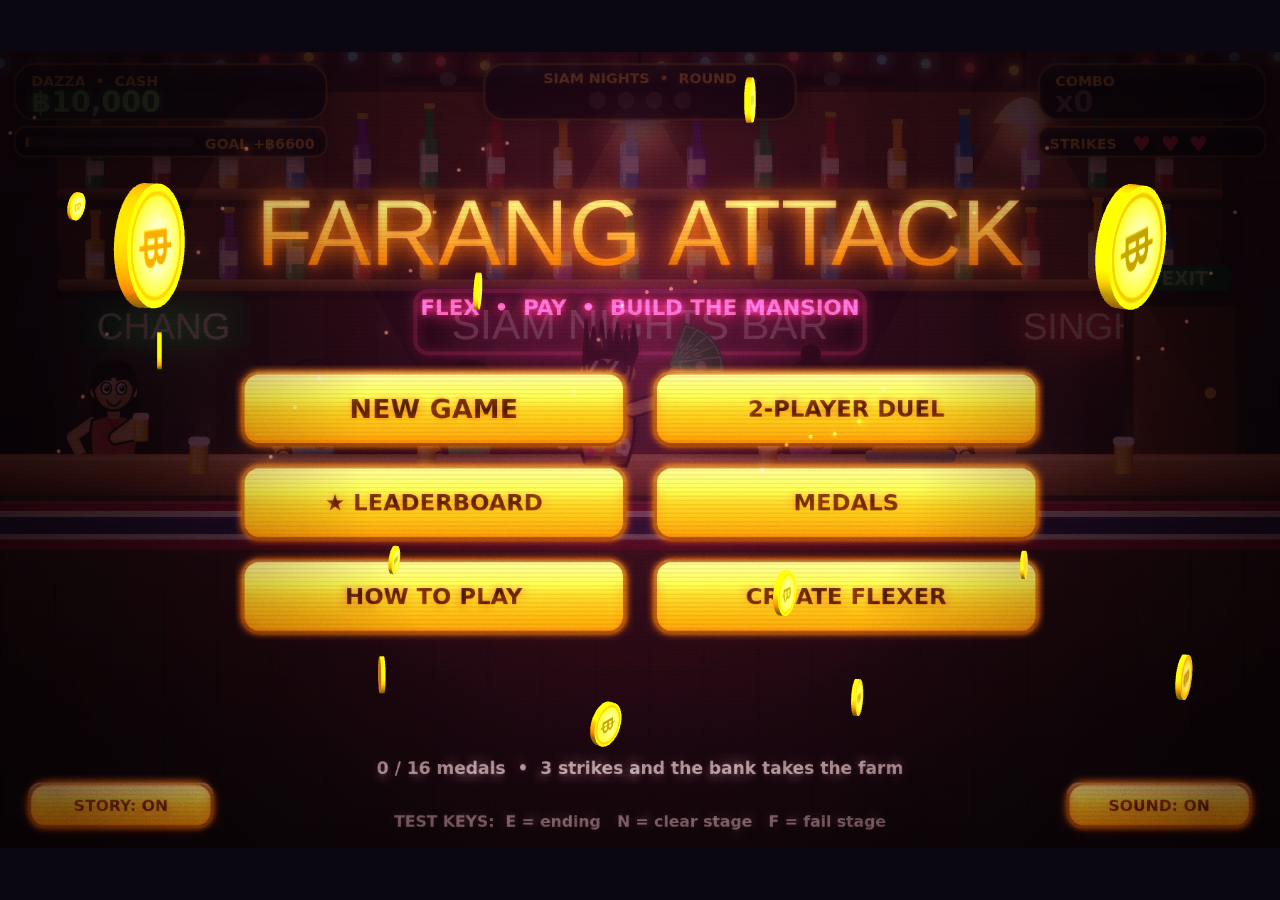
==== commit 7f8757f1: "Remove Mac from default character name and in-game text (default name DAZZA) Co-Authored-By: Claude " ====
--- a/farang-attack.html
+++ b/farang-attack.html
@@ -802,7 +802,7 @@
     txt('+' + CUR + Math.round(clearInfo.profit).toLocaleString() + ' invested', W / 2, H - 103, 15, '#7CFF7C', 'center', '#1aff5a');
   }
   if (done && farmT > 2.4) {
-    panel(W / 2 - 280, 120, 560, 110); txt("MAC'S MANSION IS COMPLETE!", W / 2, 168, 36, '#ffd54a', 'center', '#ff9a00', DISP);
+    panel(W / 2 - 280, 120, 560, 110); txt(nameU() + "'S MANSION IS COMPLETE!", W / 2, 168, 36, '#ffd54a', 'center', '#ff9a00', DISP);
     txt('Total invested ' + CUR + Math.round(camp.invested).toLocaleString() + '   •   ★ ' + camp.stars.reduce((a, b) => a + b, 0) + ' / ' + STAGES.length * 3, W / 2, 205, 16, '#fff', 'center');
   }
   if (farmT > (tier > 0 && clearInfo ? 2.2 : 0)) button(done ? 'THE NEXT MORNING...' : 'NEXT: ' + STAGES[tier].name, W / 2 - 190, H - 70, 380, 50, primary, 19);
@@ -931,7 +931,7 @@
   else { button('RETRY STAGE', 250, 410, 260, 54, primary, 18); button('QUIT TO TITLE', 530, 410, 200, 54, toTitle, 16); }
 }
 
-// ---------- ENDING: the wife takes everything, Mac flies home to Australia ----------
+// ---------- ENDING: the wife takes everything, the farang flies home to Australia ----------
 let endT = 0, endTier = 6;
 function startEnding() { unlock('home'); if (camp.diff === 2) unlock('brutal'); savedScore = false; lbNew = -1; endT = 0; endTier = 6; fw = []; state = 'ending'; try { localStorage.removeItem(SAVEKEY); } catch (e) {} saved = null; }
 function suitcase(hx, hy) { g.save(); g.translate(hx, hy + 6); fillRR(-12, 0, 24, 18, 3, '#8a5a2d'); g.strokeStyle = INK; g.lineWidth = 1.6; rr(-12, 0, 24, 18, 3); g.stroke(); fillRR(-5, -4, 10, 5, 2, '#333'); fillRR(-12, 7, 24, 2.5, 0, '#d4af37'); g.restore(); }
@@ -1027,7 +1027,7 @@
     button('PLAY AGAIN', W / 2 - 130, 452, 260, 48, primary, 18);
   }
 }
-// ---------- ROAD TRIP: Mac rides in the back of a truck to the next bar (tap the coins!) ----------
+// ---------- ROAD TRIP: the farang rides in the back of a truck to the next bar (tap the coins!) ----------
 const TSKY = [['#05061a', '#3a1a4a'], ['#ff7a45', '#ffd9a0'], ['#0b1a3a', '#ff8a1f'], ['#14123a', '#b66bff'], ['#4fb0ff', '#bfe6ff'], ['#1a0a2a', '#ffd54a']];
 const TRAVEL_LEN = 15, SAYS = ['Next stop: {p}!', 'Wind in my hair, baht in my pocket.', 'Is that a chicken in the trailer?', 'This bar tab is gonna be BIG.', 'Never trust a truck with no suspension.'];
 let buff0 = false;
@@ -1049,7 +1049,7 @@
   const sx = a => 900 - ((T - a) / 2.2) * 1100;                                    // highway signs
   for (const [a, txtS] of [[2.2, place + '  ' + Math.round(300 - T * 14) + ' km'], [8, place + '  ' + Math.round(300 - T * 14) + ' km']]) { const x = sx(a); if (x > -340 && x < 920) { fillRR(x, 300, 280, 70, 8, '#0b5a1c'); g.strokeStyle = '#fff'; g.lineWidth = 3; rr(x + 4, 304, 272, 62, 6); g.stroke(); txt(txtS, x + 140, 345, 22, '#fff', 'center'); fillRR(x + 130, 370, 10, 80, 0, '#666'); } }
   if (T > 12) { const x = 900 - (T - 12) / 2 * 1000; if (x > -420) { fillRR(x, 250, 360, 60, 10, '#ffd54a'); txt('WELCOME TO ' + place.toUpperCase(), x + 180, 290, 24, '#3a1f00', 'center', null, DISP); fillRR(x + 10, 310, 14, 140, 0, '#8a5a2d'); fillRR(x + 336, 310, 14, 140, 0, '#8a5a2d'); } }
-  // truck (side view, driving right) — Mac sits on the back edge of the trailer, legs dangling
+  // truck (side view, driving right) — he sits on the back edge of the trailer, legs dangling
   const bump = Math.sin(T * 13) * 1.3 + (Math.sin(T * 3.1) > .96 ? -4 : 0);
   g.save(); g.translate(0, bump);
   for (let i = 0; i < 6; i++) ell(90 - i * 30 - T % 1 * 20, 430 - i * 6, 14 + i * 5, 9 + i * 3, `rgba(180,180,180,${.3 - i * .045})`);
@@ -1525,9 +1525,10 @@
 const SKINS = ['#f6d5b8', '#f1c27d', '#e0ac69', '#c68642', '#8d5524', '#5a3a22'], HAIRC = ['#0d0d0d', '#5a3414', '#a0522d', '#d4a017', '#d8d8d8', '#d81b60', '#2a7bff'];
 const STYLES = [['spiky', 'Spiky'], ['short', 'Short'], ['bun', 'Bun'], ['long', 'Long'], ['cap', 'Cap']], SHIRTC = ['#ff8a1f', '#2a7bff', '#d81b60', '#27ae60', '#8e44ad', '#f4f4f4', '#ffd54a'];
 const FXS = [['floral', 'Floral'], ['plain', 'Plain'], ['stripe', 'Stripe']], PANTC = ['#1b3a8a', '#2a2a3a', '#6b4226', '#e8dcc0', '#8a1f1f'];
-const DEF_LOOK = { name: 'MAC', skin: '#e0ac69', hair: '#0d0d0d', hs: 'spiky', shirt: '#ff8a1f', fx: 'floral', pants: '#1b3a8a', shades: true, chain: true };
+const DEF_LOOK = { name: 'DAZZA', skin: '#e0ac69', hair: '#0d0d0d', hs: 'spiky', shirt: '#ff8a1f', fx: 'floral', pants: '#1b3a8a', shades: true, chain: true };
 let look = Object.assign({}, DEF_LOOK);
 try { const l = JSON.parse(localStorage.getItem('macattack_look')); if (l) look = Object.assign(look, l); } catch (e) {}
+if (look.name === 'MAC' || look.name === 'Mac') look.name = 'DAZZA';
 const nameU = () => look.name.toUpperCase();
 function saveLook() { try { localStorage.setItem('macattack_look', JSON.stringify(look)); } catch (e) {} SNAME.mac = nameU(); }
 const hexRgb = h => { const n = parseInt(h.slice(1), 16); return [n >> 16 & 255, n >> 8 & 255, n & 255]; };
